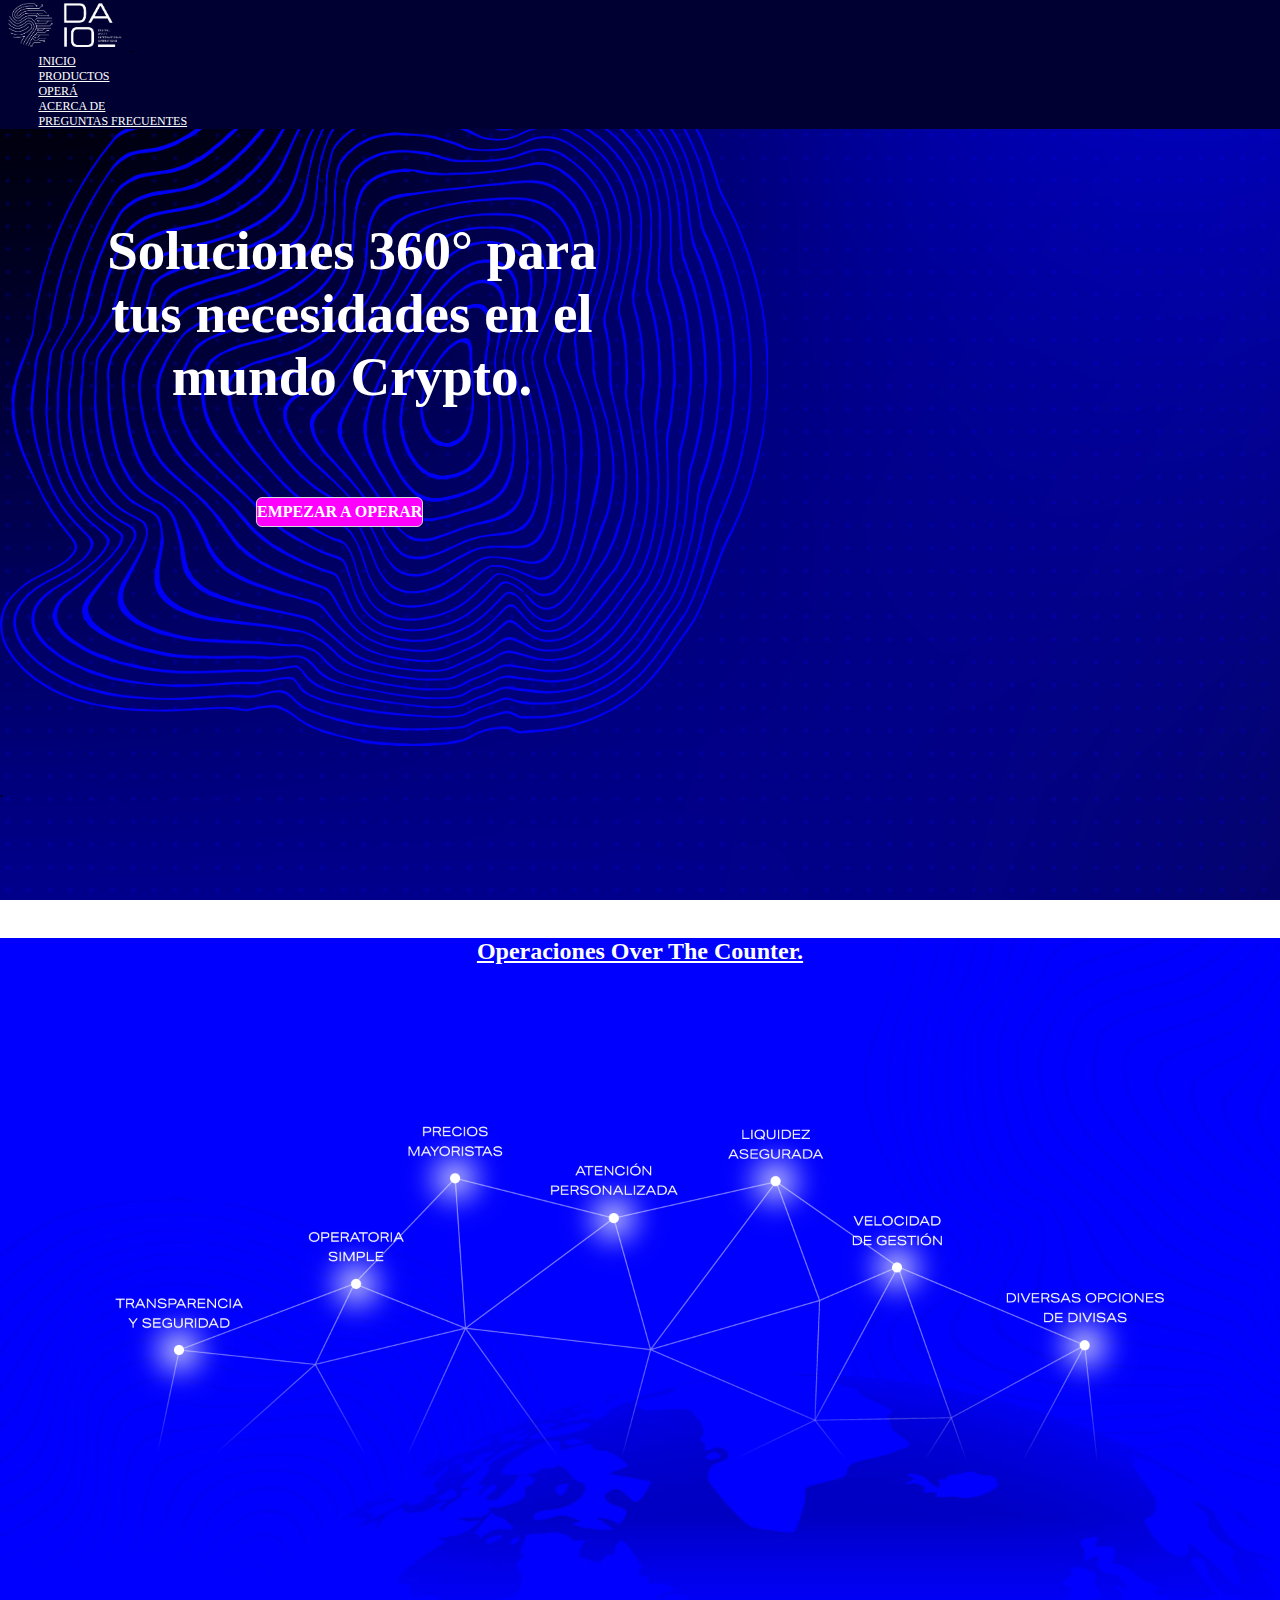
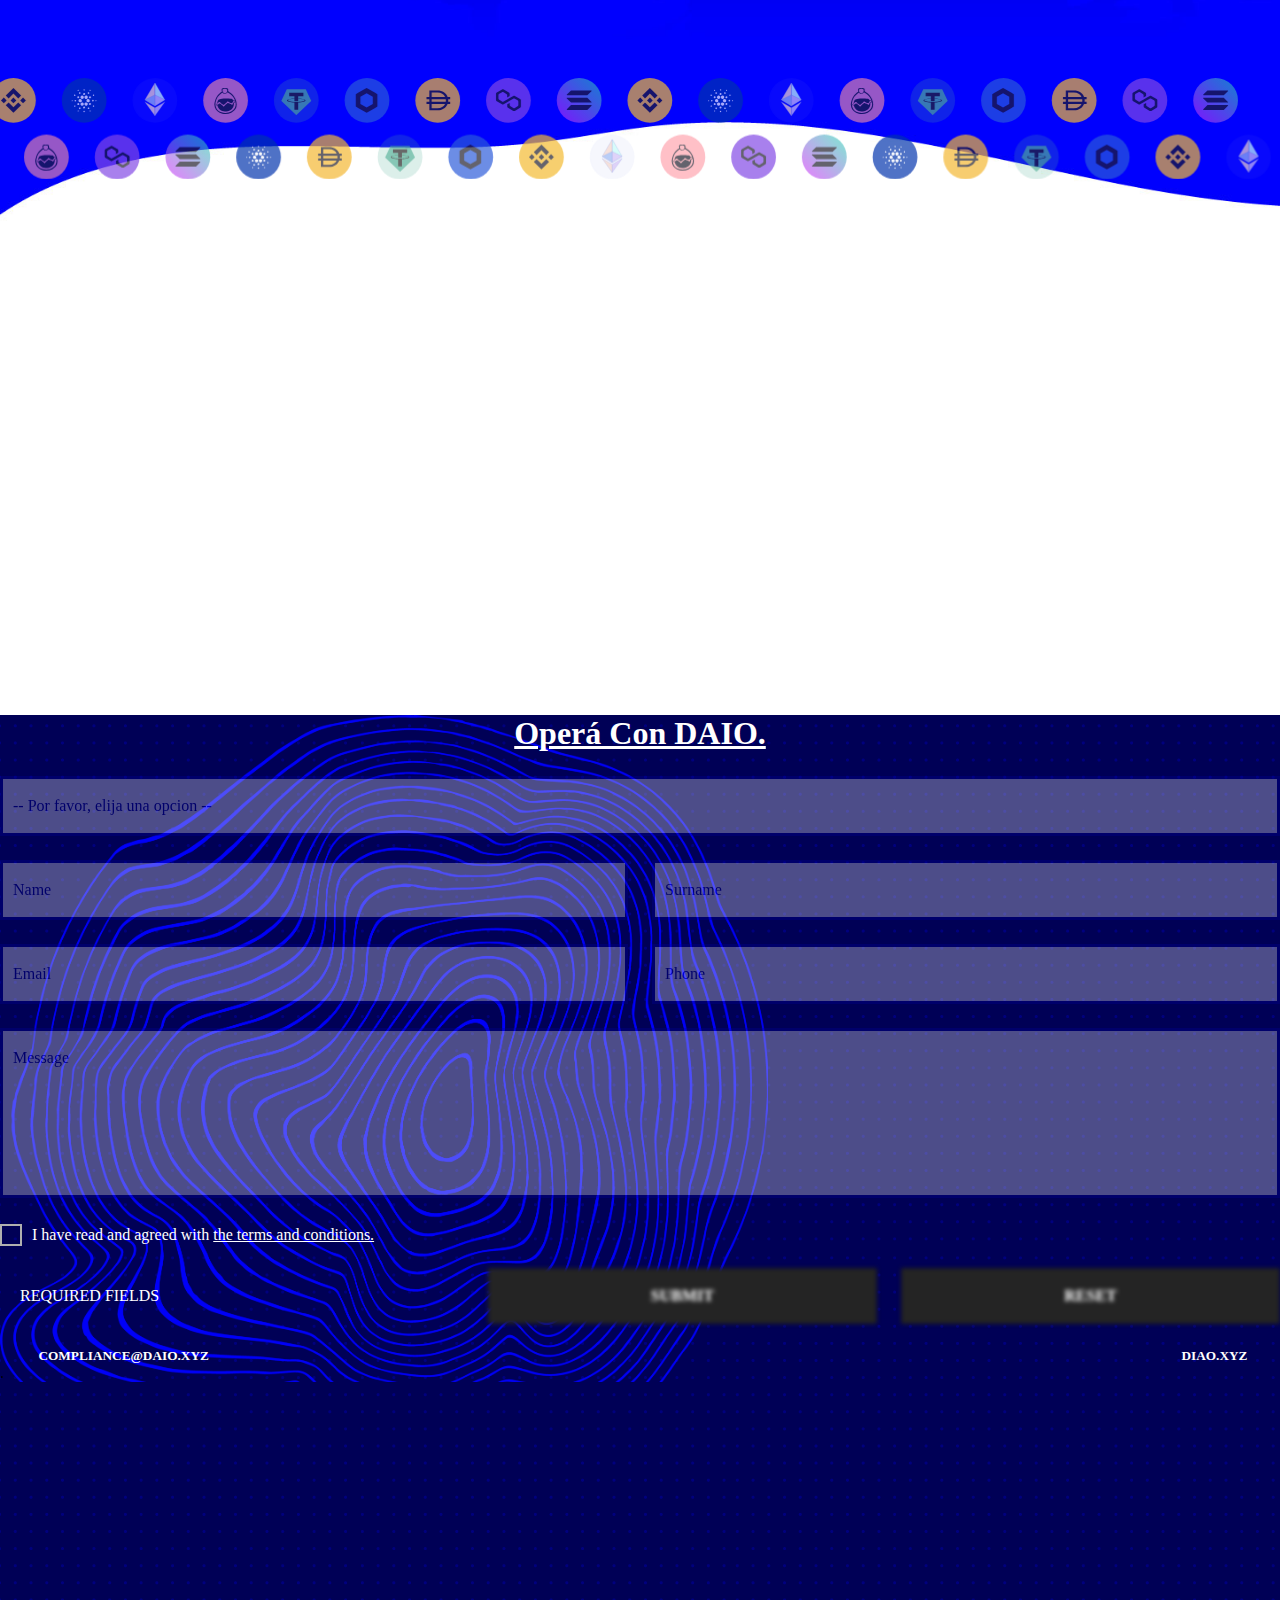
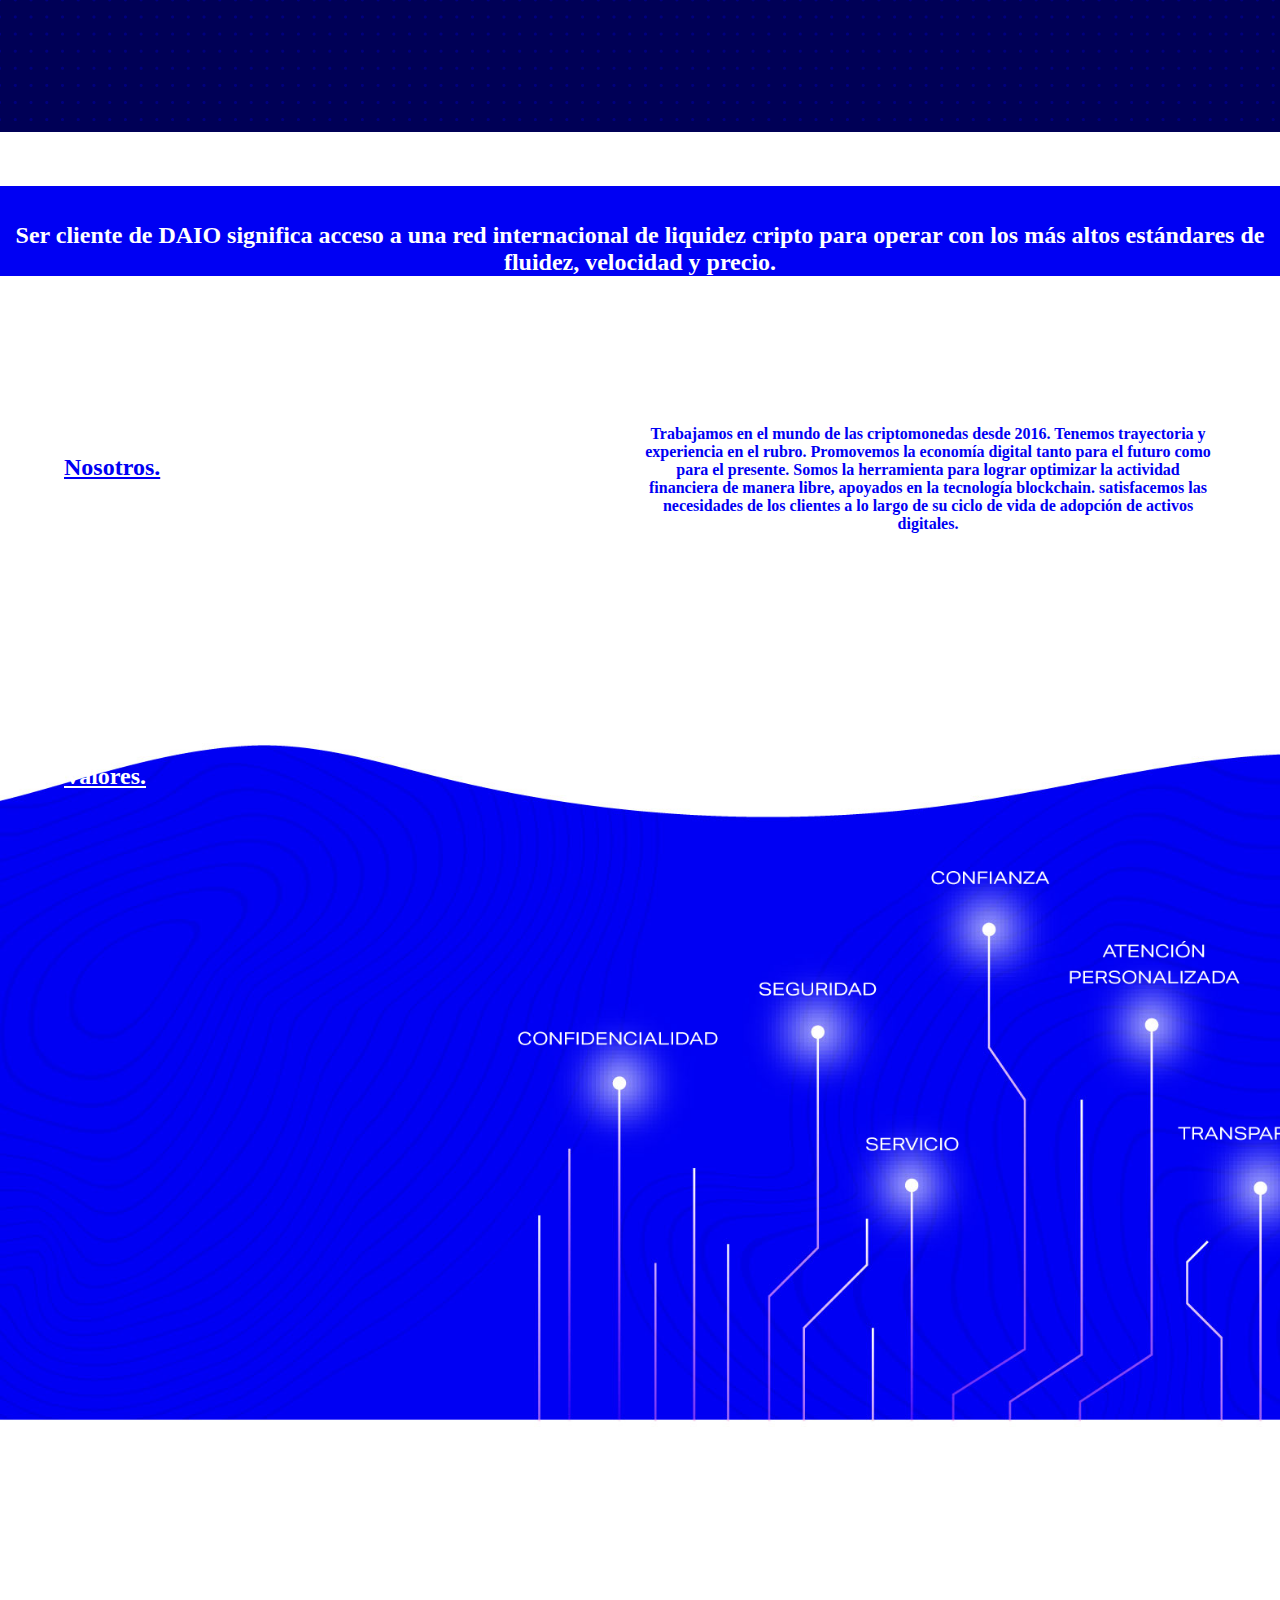
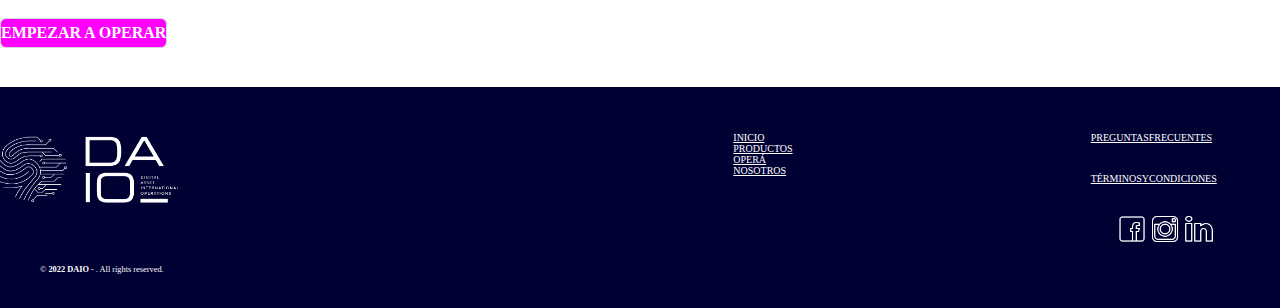
==== index.html @ bd843c42 "Update index.html" ====
<!DOCTYPE html>
<html lang="en">
<head>
    <meta charset="UTF-8">
    <meta http-equiv="X-UA-Compatible" content="IE=edge">
    <meta name="viewport" content="width=device-width, initial-scale=1.0">
    <link href="https://cdn.jsdelivr.net/npm/bootstrap@5.2.0/dist/css/bootstrap.min.css" rel="stylesheet" integrity="sha384-gH2yIJqKdNHPEq0n4Mqa/HGKIhSkIHeL5AyhkYV8i59U5AR6csBvApHHNl/vI1Bx" crossorigin="anonymous">
    <link rel="stylesheet" media="only screen and (max-width: 768px)" href="estilos.css">
    <link rel="shortcut icon" href="img/Signo-Negro.png">
    <link rel="stylesheet" href="css/style.css">
    <link rel="stylesheet" media="screen and (max-width:1080px)"  href="css/mobile.css">
    <link rel="stylesheet" media="screen and (max-width:420px)"  href="css/mobile1.css"> 
    <title>DAIO</title>
</head>
<body class="row" style="margin: 0;"> 
  <div class="home">
    <div class="rotate">
      <div class="rotate2">
        <div class="cabecera container-fluid" style="padding: 0;">
          <div class=" container-fluid">
              <header class="d-flex flex-wrap justify-content-center py-3 mb-4 border-bottom" style="padding: 0;">
                <a href="/" class="d-flex align-items-center mb-3 mb-md-0 me-md-auto text-dark text-decoration-none">
                  <img src="img/Marca-Blanco.png" alt="" width="130" height="50" >
                  <svg class="bi me-2" width="40" height="32"><use xlink:href="#bootstrap"></use></svg>
                  <span class="fs-4"></span>
                </a>
        
                <ul class="nav nav-pills" style="font-family: palindrome;">
                  <li class="nav-item"><a href="index.html" class="nav-link" aria-current="page">INICIO</a></li>
                  <li class="nav-item"><a href="#producto" class="nav-link">PRODUCTOS</a></li>
                  <li class="nav-item"><a href="#preguntas" class="nav-link">OPERÁ</a></li>
                  <li class="nav-item"><a href="#acercade" class="nav-link">ACERCA DE</a></li>
                  <li class="nav-item"><a href="html/preguntas.html" class="nav-link">PREGUNTAS FRECUENTES</a></li>
                </ul>
              </header>
          </div>
        </div>
  
        <div class="Subtitulo" style="color: white;">
          <h2 class="container-fluid text-center text" style="font-size: 55px;">
              <center>Soluciones 360° para <b>tus necesidades</b> en el mundo Crypto.</center>   
          </h2>
        </div>
        <div>
          <button  class="boton d-grid gap-2 col-2 mx-auto" style="margin: 20%; margin-top: auto;">
            <a href="#preguntas">EMPEZAR A OPERAR</a>
          </button>
        </div>

        <div>.</div>
      </div>
    </div> 
  </div>

<!-- PRODUCTOS -->

<section id="producto" style="width: 100%;">
  <div class="container-fluid">
  <div class="row" style="text-align: center; margin-top: 2%; color: white;">
    <h2><u>Operaciones Over The Counter.</u></h2>
  </div>
</div>
<div>
  <img class="planet" src="./img/PalabrasPlaneta.png" alt="" width="100%" height="100%">
</div>
</section>
  <main class="productosFooter">
   <svg class="iconos" xmlns="http://www.w3.org/2000/svg" xmlns:xlink="http://www.w3.org/1999/xlink" width="1350" height="300%" viewBox="0 0 2172 172" version="1.1">
      <title>3CC2884E-2884-4917-988B-E21871D6522E</title>
      <defs>
          <linearGradient x1="0%" y1="100%" x2="100%" y2="2.88196134e-09%" id="linearGradient-1">
              <stop stop-color="#D823FD" offset="0%"/>
              <stop stop-color="#7C81D7" offset="50.6551996%"/>
              <stop stop-color="#22DCB1" offset="100%"/>
          </linearGradient>
      </defs>
      <g id="Page-2" stroke="none" stroke-width="1" fill="none" fill-rule="evenodd" opacity="0.691032773">
          <g id="Site-desktop-it2b" transform="translate(159.000000, -2538.000000)">
              <g id="all-logos" transform="translate(-159.000000, 2538.000000)">
                  <g id="Group-21">
                      <g id="Group-19">
                          <g id="Cards/Identificador/BNC">
                              <circle id="Oval" fill="#F3BA2F" cx="38" cy="38" r="38"/>
                              <g id="binance-coin-bnb-logo" transform="translate(16.888889, 16.888889)" fill="#1F1D2C" fill-rule="nonzero">
                                  <path d="M12.9112178,17.7421156 L21.1111111,9.54222222 L29.3148889,17.7456622 L34.086,12.9745511 L21.1111111,0 L8.14044444,12.9706667 L12.9113867,17.7417778 M0,21.1111111 L4.77128,16.3391556 L9.54222222,21.1100978 L4.77094222,25.8813778 L0,21.1111111 Z M12.9112178,24.4806133 L21.1111111,32.68 L29.31472,24.4767289 L34.0883644,29.2453067 L34.086,29.24784 L21.1111111,42.2222222 L8.14044444,29.2515556 L8.13368889,29.2448 L12.9117244,24.4801067 M32.68,21.1131378 L37.45128,16.3418578 L42.2222222,21.1128 L37.4511111,25.88408 L32.68,21.1131378 Z" id="Shape"/>
                                  <polyline id="Path" points="25.9501156 21.1085778 25.9521422 21.1085778 21.1111111 16.2672089 17.5328622 19.8444444 17.5328622 19.8444444 17.1217867 20.2556889 16.2739644 21.10368 16.2672089 21.1102667 16.2739644 21.1171911 21.1111111 25.9550133 25.95248 21.1136444 25.9548444 21.1109422 25.9504533 21.1085778"/>
                              </g>
                          </g>
                          <g id="Cards/Identificador/BNC-Copy" transform="translate(120.000000, 0.000000)">
                              <circle id="Oval" fill="#0033AD" cx="38" cy="38" r="38"/>
                              <path d="M37.9887412,55.6714318 C38.6304903,55.7164668 39.1258756,56.2681459 39.0920993,56.9211537 C39.0470643,57.5629028 38.4953852,58.0470292 37.8536362,58.013253 C37.2118871,57.968218 36.7052431,57.4165389 36.7502781,56.7747899 C36.7953132,56.1330408 37.3469922,55.6376555 37.9887412,55.6714318 Z M27.1690771,55.5025505 C27.450546,55.0859765 28.0134838,54.9621302 28.4413165,55.2435991 C28.8691492,55.525068 28.9929955,56.0992645 28.7002679,56.5158385 L28.7002679,56.5158385 L28.6305066,56.6067233 C28.3329926,56.9490674 27.822951,57.0346073 27.4280285,56.7747899 C27.0114545,56.493321 26.8876082,55.9303832 27.1690771,55.5025505 Z M47.8242405,55.1064903 C48.2608568,54.94814 48.7469153,55.1440024 48.9547692,55.570103 C49.1799443,56.0204532 48.9998042,56.5721323 48.549454,56.7973074 C48.0991038,57.0224825 47.536166,56.8423424 47.3109909,56.3919922 C47.0858158,55.941642 47.2659559,55.3787042 47.7163061,55.1535291 L47.7163061,55.1535291 Z M29.387052,50.6387681 C29.8148847,49.9857602 30.7043264,49.8056201 31.3573342,50.2334529 C32.0216008,50.6612856 32.2017409,51.5507273 31.7626494,52.2037351 L31.7626494,52.2037351 L31.6771917,52.3205997 C31.22456,52.8768855 30.404562,53.0101435 29.7923672,52.6090503 C29.1393593,52.1812176 28.9592192,51.2917759 29.387052,50.6387681 Z M44.8340647,50.1208653 C45.5433663,49.7605851 46.3990317,50.0533128 46.7593119,50.7513556 C47.1083333,51.4493985 46.8268644,52.3050639 46.1288215,52.6540853 C45.4307787,53.0143655 44.5751133,52.7328966 44.2148331,52.0348538 C43.8545529,51.3368109 44.1360218,50.4811455 44.8340647,50.1208653 Z M37.8554401,48.3168578 L38,48.3194644 C38.923218,48.3644994 39.6325196,49.1638711 39.5762258,50.0758303 C39.5311908,50.9990482 38.7430779,51.6970911 37.8198599,51.6520561 C36.896642,51.607021 36.1873403,50.8189081 36.2436341,49.8956902 C36.2886691,48.9724722 37.076782,48.2631706 38,48.3194644 Z M21.6185106,46.6644273 C22.1927071,46.3716997 22.9020087,46.6081336 23.1947364,47.1823301 L23.1947364,47.1823301 L23.2462831,47.3007689 C23.4544383,47.8590564 23.2127504,48.4853434 22.6768336,48.7585559 C22.0913783,49.0512835 21.3933355,48.8148497 21.1006078,48.2406531 C20.8078802,47.6551978 21.0443141,46.957155 21.6185106,46.6644273 Z M52.9178512,47.00219 C53.2781314,46.4617697 53.9986917,46.3154059 54.539112,46.6644273 C55.0795323,47.0134488 55.2371548,47.7452679 54.8768747,48.2856881 C54.5165945,48.8261084 53.7960341,48.9724722 53.2556138,48.6234508 C52.7151936,48.2631706 52.5688298,47.5426103 52.9178512,47.00219 Z M32.2805522,42.7576391 C33.1474763,41.4403647 34.9038422,41.0800846 36.2211166,41.93575 C37.538391,42.8026742 37.8986712,44.55904 37.0430058,45.8763144 C36.5138443,46.6869448 35.6244026,47.1710713 34.6561496,47.1598126 C34.1044706,47.1598126 33.5640503,47.00219 33.1024413,46.6982036 C31.7851669,45.8312794 31.413628,44.0749135 32.2805522,42.7576391 Z M40.0828698,41.7668686 C41.4789555,41.057567 43.1902863,41.6205048 43.8995879,43.0278493 C43.9108467,43.039108 43.9108467,43.039108 43.9108467,43.0503668 C44.6088895,44.4577112 44.034693,46.1465246 42.6386073,46.8445674 L42.6386073,46.8445674 L42.4761964,46.9207882 C41.1123631,47.509317 39.5039099,46.9368026 38.8218892,45.5835868 C38.1125876,44.1875011 38.6755253,42.4761702 40.0828698,41.7668686 Z M27.3266997,42.7801566 C28.1485888,42.3635827 29.1506181,42.7013454 29.5671921,43.5232345 C29.983766,44.3451237 29.6460033,45.3471529 28.8241142,45.7637269 C28.002225,46.1803008 27.0001958,45.8425382 26.5836218,45.020649 C26.1670479,44.1987599 26.5048105,43.1967306 27.3266997,42.7801566 Z M46.5566543,43.3093182 C47.0520395,42.532464 48.087845,42.3185477 48.8646992,42.8251917 C49.6415533,43.3318357 49.8554697,44.3676412 49.3488256,45.1332366 C48.8534404,45.9100907 47.8176349,46.1240071 47.0407808,45.6173631 C46.2639266,45.1219778 46.0500103,44.0861723 46.5566543,43.3093182 Z M31.3010404,35.6758819 C32.8772662,35.6646231 34.1495056,36.9368625 34.1495056,38.5130883 C34.1607643,40.0893141 32.888525,41.3615534 31.3122992,41.3615534 L31.3122992,41.3615534 L31.1434178,41.3615534 C29.5784508,41.2714834 28.373764,39.9316915 28.463834,38.3667245 C28.5426453,36.8580512 29.7923672,35.6758819 31.3010404,35.6758819 Z M44.6897739,35.6486258 L44.8565822,35.6533643 C46.3652554,35.7321756 47.5474248,36.9818975 47.536166,38.479312 C47.536166,40.0555378 46.2639266,41.3277772 44.6989596,41.3277772 L44.6989596,41.3277772 L44.541337,41.3277772 C42.97637,41.2489659 41.7716831,39.8979152 41.8617532,38.3329482 C41.9405645,36.7679812 43.2916151,35.5632943 44.8565822,35.6533643 Z M23.0457853,37.1268841 L23.1834776,37.1282613 C23.9715905,37.1732964 24.5683046,37.8488217 24.5232695,38.6256758 L24.5232695,38.6256758 L24.508995,38.7626761 C24.399657,39.4817698 23.7676084,40.0078536 23.025855,39.9654677 C22.2377422,39.9204327 21.6410281,39.2561661 21.6860631,38.4680533 C21.7310982,37.6799404 22.3953647,37.0832263 23.1834776,37.1282613 Z M52.8364526,37.0593315 L52.974145,37.0607088 C53.7622578,37.1057438 54.3589719,37.7700104 54.3139369,38.5581233 C54.2689018,39.3349774 53.5933765,39.9429502 52.8165224,39.8979152 L52.8165224,39.8979152 L52.6795221,39.8836407 C51.9604284,39.7743026 51.4343446,39.142254 51.4767305,38.4005007 C51.5217655,37.6123878 52.1860321,37.0156738 52.974145,37.0607088 Z M17.8580862,37.6349053 C18.3647302,37.6686816 18.7587867,38.0965143 18.7250104,38.6031583 C18.6912341,39.1098023 18.2634014,39.5038588 17.7567574,39.4700825 C17.2501134,39.447565 16.8673157,39.0084735 16.8898332,38.5018295 C16.9123508,37.9951855 17.3514422,37.6011291 17.8580862,37.6349053 Z M58.2432426,37.5448353 C58.7498866,37.5786116 59.1326843,38.0064443 59.1101668,38.5130883 C59.0763905,39.0197323 58.6485578,39.4137887 58.1419138,39.3800125 C57.6352698,39.3574949 57.2524721,38.9184035 57.2749896,38.4117595 C57.2975071,37.9051155 57.7365986,37.511059 58.2432426,37.5448353 Z M33.3613927,30.1590916 C34.7574784,29.44979 36.4688092,30.0127278 37.1781108,31.4200722 C37.3807684,31.8253874 37.4820972,32.2644789 37.4820972,32.7035704 C37.4820972,34.2797962 36.2098579,35.5520355 34.6448908,35.5520355 C33.5640503,35.5520355 32.5845386,34.9440627 32.1004121,33.9870685 C31.3911105,32.5909828 31.9540482,30.879652 33.3613927,30.1590916 Z M41.3325917,29.8551052 C41.8842707,29.8551052 42.424691,30.0127278 42.8862999,30.3167142 C44.2035743,31.1723796 44.5638545,32.9287455 43.7081891,34.2460199 C42.8525237,35.5632943 41.0961578,35.9235745 39.7788834,35.0679091 C38.461609,34.2122436 38.1013288,32.4558778 38.9569942,31.1386034 C39.4861557,30.3392317 40.3755974,29.8551052 41.3325917,29.8551052 Z M26.6511744,31.8816812 C27.1465596,31.1048271 28.1823651,30.8909107 28.9592192,31.3975547 C29.7360734,31.89294 29.9499897,32.9287455 29.4433457,33.7055996 C28.9479605,34.4824538 27.912155,34.6963701 27.1353008,34.1897261 C26.3584467,33.6830821 26.1445303,32.6472766 26.6511744,31.8816812 Z M47.1758858,31.2511909 C47.997775,30.8458757 48.9998042,31.1723796 49.4163782,31.9942688 C49.8329521,32.8161579 49.4951895,33.8181872 48.6733003,34.2347611 C47.8514112,34.6513351 46.8493819,34.3135724 46.4328079,33.4916833 C46.016234,32.6697941 46.3539967,31.6677649 47.1758858,31.2511909 Z M21.199825,28.6264297 C21.5786796,28.1714959 22.2399939,28.0657137 22.7443862,28.391467 C23.2848064,28.7517472 23.4311702,29.4723075 23.0821488,30.0127278 C22.7218686,30.5531481 22.0013083,30.6995119 21.460888,30.3504905 C20.9204677,30.001469 20.7628452,29.2696499 21.1231253,28.7292297 L21.1231253,28.7292297 Z M53.3119076,28.2676207 C53.8861042,27.974893 54.5954058,28.2000681 54.8881334,28.7742647 C55.1808611,29.3484612 54.9556859,30.0577628 54.3814894,30.3504905 C53.7960341,30.6432181 53.0979913,30.4067842 52.7940049,29.8325877 C52.512536,29.2583912 52.7377111,28.5603483 53.3119076,28.2676207 Z M37.9117339,25.3602551 L38.0562938,25.3628617 C38.9795117,25.4078967 39.6888133,26.1960096 39.6325196,27.1192276 C39.5874845,28.0424456 38.7993716,28.7517472 37.8761537,28.6954534 C36.9529357,28.6504184 36.2548929,27.8623055 36.2999279,26.9390875 C36.3449629,26.0158696 37.1330758,25.3065679 38.0562938,25.3628617 Z M29.893696,24.3608325 C30.5917388,24.0118111 31.4474042,24.2932799 31.7964257,24.9913228 C32.1454471,25.6893656 31.8639782,26.5450311 31.1659353,26.8940525 C30.4678925,27.2430739 29.6122271,26.961605 29.2632057,26.2635622 C28.9141842,25.5655193 29.1956531,24.7098539 29.893696,24.3608325 Z M44.3228083,24.6943181 C44.77544,24.1380323 45.595438,24.0047743 46.2076328,24.4058675 C46.8606407,24.8337002 47.0407808,25.7231419 46.612948,26.3761497 C46.1851153,27.0291576 45.2956736,27.2092976 44.6426658,26.7814649 C43.9783992,26.3536322 43.7982591,25.4754493 44.2373506,24.8111827 L44.2373506,24.8111827 Z M27.450546,20.2176104 C27.9008962,19.9924353 28.463834,20.1725754 28.6890091,20.6229256 C28.9141842,21.0732758 28.7340441,21.6362136 28.2836939,21.8613887 L28.2836939,21.8613887 L28.1757595,21.9084275 C27.7391432,22.0667777 27.2530847,21.8709154 27.0452308,21.4448148 C26.8200557,20.9944646 27.0001958,20.4427855 27.450546,20.2176104 Z M47.2772146,20.4878205 C47.5586835,20.0712466 48.1216213,19.9474003 48.549454,20.2288692 C48.9772867,20.5103381 49.101133,21.0732758 48.8196641,21.5011086 C48.5381952,21.9289413 47.9752575,22.0527876 47.5474248,21.7713187 C47.1308508,21.4898498 47.0070045,20.9156533 47.2772146,20.4878205 Z M38.0225175,19.0016648 C38.6642666,19.0466998 39.1709106,19.5983789 39.1258756,20.2401279 C39.0808405,20.881877 38.5291615,21.3772622 37.8874124,21.343486 C37.2456634,21.298451 36.7502781,20.7467719 36.7840544,20.0937641 C36.8290894,19.452015 37.3807684,18.9678885 38.0225175,19.0016648 Z" id="Combined-Shape" fill="#F7F8FC" fill-rule="nonzero"/>
                          </g>
                          <g id="Cards/Identificador/BNC-Copy-2" transform="translate(240.000000, 0.000000)">
                              <circle id="Oval" fill="#7789E1" opacity="0.1" cx="38" cy="38" r="38"/>
                              <g id="ethereum-eth-logo-(1)" transform="translate(21.111111, 8.444444)" fill-rule="nonzero" stroke="#7789E1" stroke-linejoin="round" stroke-width="0.5">
                                  <polygon id="Path" fill="#C4FBF8" points="17.2501643 0 16.8888889 1.28162144 16.8888889 38.4680149 17.2501643 38.8444444 33.7777778 28.6412233"/>
                                  <polygon id="Path" fill="#F2D4CC" points="16.8888889 0 0 28.6412233 16.8888889 38.8444444 16.8888889 20.7951994"/>
                                  <polygon id="Path" fill="#D0BEF5" points="17.094296 42.0017609 16.8888889 42.2538302 16.8888889 55.1299076 17.094296 55.7333333 33.7777778 32.0888889"/>
                                  <polygon id="Path" fill="#F1D3CB" points="16.8888889 55.7333333 16.8888889 42.0017609 0 32.0888889"/>
                                  <polygon id="Path" fill="#D1BFF6" points="16.8888889 38.8444444 33.7777778 28.3424442 16.8888889 20.2666667"/>
                                  <polygon id="Path" fill="#9AB7F3" points="0 28.3424442 16.8888889 38.8444444 16.8888889 20.2666667"/>
                              </g>
                          </g>
                          <g id="Cards/Identificador/BNC-Copy-3" transform="translate(360.000000, 0.000000)">
                              <circle id="Oval" fill="#FE93A0" opacity="0.854149955" cx="38" cy="38" r="38"/>
                              <path d="M35.2229202,17.0123742 C36.4157502,16.8167996 37.6457208,16.8707512 38.8371085,17.052483 C39.7818529,17.1965907 40.8149417,17.3332445 41.6352827,17.8546586 C42.2677567,18.2568112 42.5262993,18.8687363 42.4758168,19.5999229 C42.4444455,20.0517678 42.331581,20.4965138 42.3225663,20.9490686 C42.291195,22.4692978 43.4310183,23.4634986 44.5957223,24.266739 C46.0261807,25.2534859 47.5114487,26.1742131 48.8048831,27.3384325 C50.2234421,28.6155244 51.4984865,30.0459526 52.5835002,31.6087751 C55.9878254,36.5119846 58.0547242,43.4831033 56.4425287,49.351763 C55.1974132,53.8837 51.7025801,56.8506848 47.5864513,58.8912633 C42.9290777,61.2005351 37.6644715,61.839081 32.5938624,60.6049375 C31.0007781,60.2169826 29.4513252,59.6643334 27.9624512,58.9874534 C22.6632284,56.578442 19.1907518,51.2205481 19.0072118,45.5013202 C18.9819705,44.7108578 19.0227171,43.923235 19.115028,43.1412913 C19.2859474,41.6941808 19.6339163,40.2665922 20.0677054,38.8741432 C20.7149635,36.7977153 21.4556143,34.7138335 22.5247621,32.8102638 C23.9725288,30.2326536 25.8674264,27.9120236 28.1362554,25.9903516 C29.0106848,25.2495815 29.9366786,24.5684422 30.9023372,23.9479984 C31.846721,23.3410426 31.5979143,22.7209538 31.4875739,22.0000606 C30.921809,18.3072134 31.3927389,17.6399169 35.2229202,17.0123742 Z M42.5555071,24.8775992 C42.0095746,24.5542444 41.5476595,24.4999378 41.1149521,24.6852191 L41.1149521,24.6852191 C39.7364186,26.1376538 38.2951425,26.8723898 36.8279039,26.8723898 C36.7474925,26.8723898 36.6667204,26.8702602 36.5855878,26.8660008 C34.7530721,26.7651964 33.4636042,25.5417012 32.9919532,25.0185124 C32.5451828,24.9042201 32.0998548,25.0990849 31.6116167,25.4320232 C25.8519211,29.3580693 22.2045586,34.729806 21.1231508,41.47376 C19.8679389,49.3034905 24.0897204,56.1741597 31.1042673,58.2349701 C36.9970204,59.9660366 42.7278688,59.4421378 48.097046,56.340274 C53.130875,53.4322101 55.601634,48.9524499 55.1209683,43.3581627 C54.4077223,35.0535158 49.6969815,29.1092529 42.5555071,24.8775992 Z M37.9906607,34.9305593 C45.4441809,34.9249714 48.2394105,35.5263494 49.1643299,35.8230199 L49.2629098,35.8558469 C49.4894022,35.9342747 49.5691886,35.9844299 49.5691886,35.9844299 C49.5691886,35.9844299 50.268011,36.6109078 50.9340197,37.860314 C51.2361937,37.5887811 51.638251,37.4255064 52.0788913,37.4255064 C52.1329797,37.4255064 52.1877893,37.427991 52.2429595,37.4333152 C52.8833664,37.4940108 53.4274959,37.8982931 53.6629608,38.4903412 L53.6629608,38.4903412 L53.7217369,38.6390632 L54.3235607,40.1596473 C54.4616665,40.5082032 54.4533729,40.8894141 54.300483,41.231936 C54.1475931,41.5748128 53.8681362,41.8385369 53.5136768,41.9744808 C53.3485268,42.037661 53.1750833,42.069606 52.9980338,42.069606 C52.7863678,42.069606 52.57362,42.0223984 52.3803441,41.9318874 L52.3803441,41.9318874 L52.3302221,41.9081061 C52.267119,41.9723511 52.2054582,42.0472445 52.1434368,42.1178786 C52.2112276,42.6453267 52.2494501,43.1816485 52.2494501,43.7271989 C52.2494501,50.8832439 46.3559758,56.6844641 39.0861315,56.6844641 C38.8311948,56.6844641 38.5787822,56.6755905 38.3274513,56.6617476 C38.076481,56.6755905 37.8237078,56.6844641 37.5687711,56.6844641 C37.4692484,56.6844641 37.3708074,56.6794949 37.2716453,56.6770102 C37.1724832,56.6794949 37.0740423,56.6844641 36.974159,56.6844641 C30.5520606,56.6844641 25.2099276,52.1553666 24.0506325,46.1656707 C23.8865642,46.2529871 23.7246596,46.3427882 23.5595096,46.427975 C23.3745272,46.5231002 23.1668277,46.5735024 22.9587675,46.5735024 C22.4744959,46.5735024 22.0342161,46.3111981 21.8099295,45.8888136 C21.5495839,45.3993446 21.6379283,44.8041019 22.0298891,44.4069185 C22.6306311,43.7999626 23.252648,43.2118189 23.8602412,42.6396476 C23.9399315,41.6908798 24.121308,40.7705075 24.3978801,39.890954 L24.3978801,39.890954 L24.6218662,40.155769 L24.3978801,39.890599 C24.6373115,39.129952 24.9474185,38.4023149 25.3166621,37.7101722 L25.3166621,37.7101722 L25.2938662,37.762769 L25.3267586,37.6871008 L25.3267586,37.6871008 L25.3345213,37.6796805 C25.501415,37.5230093 28.4004669,34.9378252 37.9906607,34.9305593 Z M52.0788913,38.1353963 C51.7467884,38.1353963 51.4500232,38.3032852 51.2726132,38.5609753 L51.2726132,38.5609753 C51.231506,38.6223807 51.1976106,38.6876906 51.1698452,38.7565499 C51.1669605,38.7643587 51.1633546,38.7721675 51.1604699,38.7799763 C51.1337863,38.8513202 51.114675,38.9262136 51.1067421,39.0053663 C51.055899,39.5228761 50.8835372,39.9523594 50.685213,40.3630307 C50.4803982,40.7690878 50.2254614,41.1385855 49.9427593,41.4882062 C49.6614995,41.8388918 49.355359,42.1718302 49.018929,42.482407 C48.9626771,42.533874 48.9028192,42.5821465 48.8451249,42.6325487 C48.8440432,42.6329037 48.8429614,42.6332586 48.8422402,42.6336136 C48.7737282,42.6925344 48.7070192,42.7525201 48.6363436,42.8096662 C48.583337,42.8004377 48.5317727,42.7876597 48.4794872,42.7773663 C48.4776843,42.7780761 48.4762419,42.778786 48.474439,42.7794959 C48.3817675,42.7613937 48.2905383,42.7397421 48.1989486,42.7198652 C48.122143,42.7031828 48.0449769,42.6879201 47.9688925,42.6698179 C47.7831889,42.6261597 47.5989277,42.579307 47.4161089,42.5292597 C46.7825532,42.3500125 46.1637816,42.1349159 45.5583519,41.8889391 C44.9525616,41.6426073 44.3597525,41.3657502 43.7820882,41.0533987 C43.2065874,40.735368 42.6404619,40.3953307 42.1140013,39.9605232 C42.0920054,39.942421 42.0678459,39.9243188 42.0436864,39.9079913 C41.9766167,39.8632683 41.9044988,39.8323881 41.8309386,39.8078969 C41.8132697,39.8018628 41.7952402,39.7965386 41.7772107,39.7915694 C41.7036505,39.7724024 41.6290085,39.7592694 41.5540059,39.7592694 C41.5507606,39.7592694 41.5471547,39.7603342 41.5435488,39.7603342 C41.4833303,39.7610441 41.4234725,39.768498 41.3646964,39.781276 C41.3452246,39.7855353 41.3261133,39.7922793 41.3066415,39.7979584 C41.2644525,39.8100265 41.2226241,39.8249342 41.1825987,39.8437463 C41.1624057,39.8529749 41.1425733,39.8629133 41.1227409,39.8739166 C41.0837972,39.8955683 41.0466565,39.9211243 41.0109581,39.9491649 C40.9950922,39.961588 40.9785051,39.9729463 40.9629997,39.9867891 C40.9143201,40.0308023 40.8688859,40.0794297 40.8299422,40.135511 L40.8299422,40.135511 L40.8061433,40.1699407 C40.3622577,40.812391 39.851663,41.3795931 39.3248418,41.9276281 C38.7940541,42.4717587 38.2391069,42.9882036 37.661082,43.4783825 C37.0834176,43.9692714 36.4851997,44.4363789 35.8621011,44.8758008 C35.4535532,45.1590468 35.0385148,45.434839 34.6032833,45.6879148 C34.1904083,45.5090225 33.796284,45.3045743 33.4108139,45.0884128 C33.155156,44.9457249 32.907431,44.7916788 32.6629513,44.6333734 C32.2915442,44.3966251 31.9269882,44.1506482 31.5725288,43.8901187 C31.2180693,43.6288792 30.8729852,43.3548617 30.5333099,43.0733903 C30.3090233,42.8895289 30.0876213,42.7021179 29.8716283,42.5068982 C29.330744,42.0106852 28.8075287,41.4910458 28.3430895,40.8915438 C28.33119,40.8766361 28.3174876,40.8595987 28.3045064,40.845046 C28.2608751,40.7957086 28.2125561,40.7531152 28.1613524,40.7154911 C28.1440441,40.7027131 28.1249329,40.6938394 28.1069034,40.6824812 C28.0715656,40.6601197 28.0365884,40.6381131 27.9990871,40.6207208 C27.97637,40.6104274 27.9525711,40.6036834 27.9294934,40.5955197 C27.8945162,40.5827417 27.859539,40.5699637 27.8234801,40.5617999 C27.7982388,40.5557659 27.772637,40.5529263 27.7470351,40.5493768 C27.7116973,40.5440527 27.6763596,40.5394384 27.6406612,40.5383736 C27.6092899,40.5373087 27.5782792,40.5387285 27.5469079,40.5408582 C27.523109,40.5426329 27.4996707,40.5436977 27.4762324,40.5468922 C27.442337,40.5518615 27.4095234,40.5603801 27.3763491,40.5688988 C27.3543532,40.5749329 27.3319966,40.5791922 27.3107218,40.5866461 C27.2746629,40.5987142 27.2404069,40.6153966 27.2057903,40.632079 C27.1881214,40.6405977 27.1697314,40.6473416 27.1527837,40.6569252 C27.1019405,40.6856757 27.0529004,40.7193955 27.0071055,40.7587944 L27.0071055,40.7587944 L26.8444797,40.8986427 C26.5361757,41.1634316 26.2332805,41.4353194 25.9311065,41.7079171 C25.5074139,42.0898379 25.086606,42.4753081 24.6665193,42.8621981 C23.9532733,43.5337539 23.238585,44.2028251 22.5466138,44.9024216 C22.3782185,45.0727952 22.3306207,45.3375841 22.448894,45.5597797 C22.551662,45.7528697 22.7517892,45.8636125 22.9587675,45.8636125 C23.0489149,45.8636125 23.1397835,45.8426708 23.2248826,45.7990126 C23.4614293,45.6772664 23.6932883,45.5491313 23.9269503,45.4234808 C24.5615877,45.0827337 25.1908164,44.7345327 25.8175209,44.3831372 C26.4615336,44.0132845 27.1030223,43.6405924 27.738381,43.2597364 C27.8714385,43.320432 28.0012507,43.3857419 28.1314235,43.4499869 L28.1314235,43.4499869 L28.1371929,43.4506968 L28.189839,43.4783825 C28.4235009,43.5948045 28.6549994,43.7147759 28.8821707,43.8404264 C29.52402,44.2006955 30.1402674,44.5950393 30.7381247,45.0149392 C31.3352609,45.435194 31.9136464,45.8806499 32.4566942,46.3743783 C33.0001025,46.8673968 33.5197119,47.3916505 33.967564,48.0135141 C34.0295854,48.0983459 34.1089151,48.1778536 34.2015866,48.2403239 C34.2499056,48.2726239 34.3007487,48.2985349 34.3519524,48.3212513 L34.3519524,48.3212513 L34.398829,48.3389986 C34.4370515,48.3535513 34.4756346,48.3652645 34.5145783,48.3744931 C34.5311654,48.3783975 34.5473919,48.3823019 34.563979,48.3854964 C34.6119374,48.394015 34.6602564,48.3989843 34.7085754,48.4000491 C34.7143448,48.4004041 34.7204748,48.4014689 34.7262443,48.4014689 C34.7341772,48.4014689 34.7417496,48.3996942 34.7496826,48.3993392 C34.8102616,48.3982744 34.8704801,48.3908205 34.9296167,48.3783975 C34.9512521,48.3737832 34.9718057,48.3663293 34.9930805,48.3602953 C35.0377936,48.3475173 35.0817855,48.3315447 35.124335,48.3120228 C35.146331,48.3020843 35.1676058,48.291436 35.1888806,48.2797228 C35.2303483,48.2566513 35.2700132,48.2296755 35.3078751,48.1998602 C35.3251834,48.1867272 35.3432129,48.1746591 35.3594394,48.1597514 C35.4117249,48.1128986 35.4604044,48.0614316 35.5022328,48.0014459 L35.5022328,48.0014459 L35.5386523,47.949269 C35.9847015,47.3089483 36.496378,46.7435211 37.022478,46.1940663 C37.5529051,45.6499357 38.1078523,45.1334908 38.6837137,44.6408272 C39.2592145,44.1474537 39.8574324,43.6799912 40.4801704,43.2409244 C40.6835429,43.0996563 40.8890789,42.9612277 41.0978602,42.8267036 C41.2521925,42.7266091 41.411573,42.6325487 41.5702324,42.5377784 C41.6254026,42.5047685 41.6784092,42.469629 41.7343006,42.437329 C41.7353824,42.4369741 41.7364641,42.4369741 41.7379065,42.4366191 C41.7837014,42.4099982 41.8269721,42.3808928 41.8734881,42.3549818 C41.9264948,42.3642103 41.9784197,42.3769884 42.0310657,42.3869268 C42.0335899,42.3865719 42.0364746,42.3862169 42.0389987,42.385862 C42.1302278,42.4032543 42.219654,42.424551 42.3098014,42.444073 C42.3920158,42.4618202 42.4749514,42.4777927 42.5564446,42.4973147 C42.7446723,42.5413279 42.9318182,42.5888905 43.1175218,42.6396476 C43.7510775,42.8188948 44.3694884,43.0339914 44.9756393,43.2796134 C45.5810691,43.5252353 46.1738781,43.8020923 46.7519031,44.1144439 C47.3274039,44.4321196 47.8935293,44.7725118 48.4196294,45.2080292 L48.4196294,45.2080292 L48.5022043,45.2765336 C48.6074965,45.3631402 48.7351451,45.4263204 48.8786597,45.4564907 C48.9392388,45.4692687 48.9998178,45.4753028 49.0593151,45.4756577 C49.1137641,45.4756577 49.1674919,45.4706885 49.2197774,45.4614599 C49.234201,45.4586204 49.2479034,45.4536511 49.2623269,45.4504566 C49.2998282,45.441583 49.336969,45.4316445 49.3730279,45.4185116 C49.3910574,45.4114127 49.4083657,45.4025391 49.4260346,45.3947303 C49.4563241,45.3808874 49.486253,45.3663347 49.5147396,45.3492973 C49.532769,45.338649 49.5497167,45.3269358 49.5666645,45.3152226 C49.5929875,45.2967655 49.6182287,45.2772435 49.6423882,45.2563017 C49.6578936,45.2424589 49.6733989,45.2282611 49.6881831,45.2133534 C49.7112608,45.190282 49.732175,45.1654358 49.752368,45.1398798 C49.7649887,45.1239073 49.7779699,45.1082897 49.7891482,45.0916073 C49.8093412,45.0617919 49.8262889,45.0302018 49.842876,44.9979018 C49.850809,44.9822842 49.8598237,44.9677315 49.8670355,44.951404 C49.8883103,44.9017117 49.9063397,44.8498898 49.9182392,44.7948733 C50.0224495,44.3164075 50.1951719,43.8872791 50.3945779,43.4773177 C50.5950656,43.0680662 50.8262035,42.6811762 51.082222,42.3123884 C51.3367982,41.9421808 51.6184185,41.5918501 51.950882,41.2780788 C52.0258846,41.2099294 52.1023296,41.1431997 52.1805775,41.0775349 C52.196804,41.0757602 52.2133912,41.0746954 52.2296177,41.0729206 L52.2296177,41.0729206 L52.6926146,41.2919217 C52.7867284,41.3359348 52.8912994,41.3597162 52.9980338,41.3597162 C53.0827724,41.3597162 53.1685927,41.3448085 53.2518888,41.3128634 C53.6135601,41.1740799 53.7924124,40.7733471 53.651422,40.4173373 L53.651422,40.4173373 L53.0495981,38.8967532 L52.990822,38.7473214 C52.8606493,38.4204171 52.5530664,38.17586 52.1737263,38.1400106 C52.1419944,38.1368161 52.1102626,38.1353963 52.0788913,38.1353963 Z M38.688185,18.6245342 C37.4171071,18.3221211 36.0904985,18.438898 34.8489889,18.812655 C34.2219238,19.0014857 32.9789719,19.1782483 32.735574,19.9009162 C32.5989106,20.3059084 32.8729586,21.0065697 32.9245229,21.4271794 C32.9970014,22.0160331 33.0532534,22.6112758 33.2328269,23.1802525 C33.3424461,23.5284535 33.4964178,23.854293 33.6752702,24.1648698 C33.8061642,24.3274346 34.9726711,25.7152693 36.654821,25.8032957 C37.8130344,25.8639912 38.9914407,25.2932398 40.1604718,24.1212116 C40.880569,22.9307262 40.9123008,21.5553146 40.7312849,20.0805183 C40.7071254,19.8860085 40.6822448,19.6879492 40.5996698,19.5097669 C40.3277853,18.922333 39.2568346,18.7597682 38.688185,18.6245342 Z" id="Combined-Shape" fill="#1F1D2C"/>
                          </g>
                          <g id="Cards/Identificador/BNC-Copy-4" transform="translate(480.000000, 0.000000)">
                              <circle id="Oval" fill="#50AF95" opacity="0.293742298" cx="38" cy="38" r="38"/>
                              <g id="tether-usdt-logo" transform="translate(12.666667, 19.000000)">
                                  <path d="M9.27660418,0.216477316 L0.0379952637,19.6221835 C-0.034164777,19.7703371 -0.00149421082,19.9482102 0.118603582,20.0610511 L25.0698636,43.9703739 C25.2171237,44.1115966 25.449543,44.1115966 25.5968031,43.9703739 L50.5480631,20.0625438 C50.6681609,19.9497029 50.7008314,19.7718298 50.6286714,19.6236763 L41.3900625,0.217970062 C41.3291719,0.0848635436 41.1960886,0 41.0497163,0 L9.6199359,0 C9.4728328,-0.00180106324 9.33838088,0.0829621025 9.27660418,0.216477316 L9.27660418,0.216477316 Z" id="Path" fill="#50AF95"/>
                                  <path d="M28.5390067,21.6150003 L28.5390067,21.6150003 C28.3598771,21.628435 27.4343742,21.6836666 25.3699056,21.6836666 C23.7278843,21.6836666 22.5620492,21.634406 22.1530366,21.6150003 L22.1530366,21.6150003 C15.8073707,21.3358567 11.0708856,20.2312242 11.0708856,18.9086507 C11.0708856,17.5860771 15.8073707,16.4829374 22.1530366,16.1993155 L22.1530366,20.514846 C22.5680202,20.544701 23.7562465,20.6148601 25.3982678,20.6148601 C27.3686934,20.6148601 28.3553989,20.532759 28.5330357,20.5163388 L28.5330357,16.202301 C34.865267,16.4844301 39.5913028,17.5890626 39.5913028,18.9086507 C39.5913028,20.2282387 34.8667597,21.3328712 28.5330357,21.6135076 L28.5330357,21.6135076 L28.5390067,21.6150003 Z M28.5390067,15.7559698 L28.5390067,11.8942342 L37.3760668,11.8942342 L37.3760668,6.00534876 L13.3159766,6.00534876 L13.3159766,11.8942342 L22.1515439,11.8942342 L22.1515439,15.754477 C14.9699398,16.084374 9.56918252,17.5069616 9.56918252,19.2116782 C9.56918252,20.9163949 14.9699398,22.3374897 22.1515439,22.6688794 L22.1515439,35.043749 L28.537514,35.043749 L28.537514,22.6644012 C35.7026978,22.3345042 41.0944987,20.9134094 41.0944987,19.2101855 C41.0944987,17.5069616 35.7071761,16.0858668 28.537514,15.754477 L28.537514,15.754477 L28.5390067,15.7559698 Z" id="Shape" fill="#252525"/>
                              </g>
                          </g>
                          <g id="Cards/Identificador/BNC-Copy-5" transform="translate(600.000000, 0.000000)">
                              <circle id="Oval" fill="#2A5ADA" cx="38" cy="38" r="38"/>
                              <path d="M37.3027523,16.8888889 L33.4291539,19.116208 L22.8735984,25.2171254 L19,27.4444444 L19,48.5555556 L22.8735984,50.7828746 L33.5259939,56.883792 L37.3995923,59.1111111 L41.2731906,56.883792 L51.7319062,50.7828746 L55.6055046,48.5555556 L55.6055046,27.4444444 L51.7319062,25.2171254 L41.1763507,19.116208 L37.3027523,16.8888889 Z M26.7471967,44.1009174 L26.7471967,31.8990826 L37.3027523,25.7981651 L47.8583078,31.8990826 L47.8583078,44.1009174 L37.3027523,50.2018349 L26.7471967,44.1009174 Z" id="Shape" fill="#1F1D2C" fill-rule="nonzero"/>
                          </g>
                          <g id="Cards/Identificador/BNC-Copy-6" transform="translate(720.000000, 0.000000)">
                              <circle id="Oval" fill="#F4B731" cx="38" cy="38" r="38"/>
                              <path d="M37.639,21.1111111 C46.0517778,21.1111111 52.4294444,25.5782222 54.8023333,32.0762222 L59.1111111,32.0762222 L59.1111111,36.005 L55.7101111,36.005 C55.7755556,36.6256667 55.8093333,37.259 55.8093333,37.9007778 L55.8093333,37.9978889 C55.8093333,38.7198889 55.7671111,39.4334444 55.6826667,40.1301111 L59.1111111,40.1301111 L59.1111111,44.0567778 L54.72,44.0567778 C52.2858889,50.4661111 45.9588889,54.8888889 37.6411111,54.8888889 L23.807,54.8888889 L23.807,44.0567778 L19,44.0567778 L19,40.1301111 L23.807,40.1301111 L23.807,36.005 L19,36.005 L19,32.0783333 L23.807,32.0783333 L23.807,21.1111111 L37.639,21.1111111 Z M50.483,44.0567778 L27.6724444,44.0567778 L27.6724444,51.3654444 L37.6368889,51.3654444 C43.7886667,51.3654444 48.3571111,48.4373333 50.483,44.0567778 Z M51.6757778,36.005 L27.6724444,36.005 L27.6724444,40.1301111 L51.6673333,40.1301111 C51.7602222,39.4651111 51.8087778,38.7874444 51.8087778,38.0928889 L51.8087778,38.0928889 L51.8087778,37.9978889 C51.8087778,37.3181111 51.7623333,36.6531111 51.6757778,36.005 L51.6757778,36.005 Z M37.6411111,24.6261111 L37.6368889,24.6282222 L27.6724444,24.6282222 L27.6724444,32.0741111 L50.5146667,32.0741111 C48.4014444,27.6323333 43.8182222,24.6261111 37.6411111,24.6261111 L37.6411111,24.6261111 Z" id="Shape" fill="#1F1D2C" fill-rule="nonzero"/>
                          </g>
                          <g id="Cards/Identificador/BNC-Copy-7" transform="translate(840.000000, 0.000000)">
                              <circle id="Oval" fill="#8247E5" cx="38" cy="38" r="38"/>
                              <path d="M48.8587177,30.3548013 C48.0870322,29.9138381 47.0948651,29.9138381 46.2129388,30.3548013 L40.0394546,33.9927473 L35.8503046,36.3078039 L29.7870612,39.9457499 C29.0153757,40.3867131 28.0232086,40.3867131 27.1412823,39.9457499 L22.4009283,37.0794894 C21.6292428,36.6385263 21.0780389,35.7565999 21.0780389,34.7644328 L21.0780389,29.2523934 C21.0780389,28.3704671 21.519002,27.4885408 22.4009283,26.9373368 L27.1412823,24.1813171 C27.9129678,23.7403539 28.9051349,23.7403539 29.7870612,24.1813171 L34.5274151,27.0475776 C35.2991007,27.4885408 35.8503046,28.3704671 35.8503046,29.3626342 L35.8503046,33.0005802 L40.0394546,30.5752829 L40.0394546,26.827096 C40.0394546,25.9451697 39.5984914,25.0632434 38.7165651,24.5120395 L29.897302,19.3307224 C29.1256165,18.8897592 28.1334494,18.8897592 27.2515231,19.3307224 L18.2117784,24.6222802 C17.329852,25.0632434 16.8888889,25.9451697 16.8888889,26.827096 L16.8888889,37.1897302 C16.8888889,38.0716565 17.329852,38.9535828 18.2117784,39.5047868 L27.1412823,44.6861039 C27.9129678,45.127067 28.9051349,45.127067 29.7870612,44.6861039 L35.8503046,41.1583986 L40.0394546,38.7331012 L46.102698,35.205396 C46.8743835,34.7644328 47.8665506,34.7644328 48.7484769,35.205396 L53.4888309,37.9614157 C54.2605164,38.4023789 54.8117203,39.2843052 54.8117203,40.2764723 L54.8117203,45.7885117 C54.8117203,46.6704381 54.3707572,47.5523644 53.4888309,48.1035683 L48.8587177,50.859588 C48.0870322,51.3005512 47.0948651,51.3005512 46.2129388,50.859588 L41.4725849,48.1035683 C40.7008993,47.6626052 40.1496954,46.7806789 40.1496954,45.7885117 L40.1496954,42.2608065 L35.9605454,44.6861039 L35.9605454,48.3240499 C35.9605454,49.2059762 36.4015086,50.0879025 37.2834349,50.6391065 L46.2129388,55.8204236 C46.9846243,56.2613867 47.9767914,56.2613867 48.8587177,55.8204236 L57.7882216,50.6391065 C58.5599072,50.1981433 59.1111111,49.316217 59.1111111,48.3240499 L59.1111111,37.8511749 C59.1111111,36.9692486 58.670148,36.0873223 57.7882216,35.5361184 L48.8587177,30.3548013 Z" id="Path" fill="#1F1D2C" fill-rule="nonzero"/>
                          </g>
                          <g id="Cards/Identificador/BNC-Copy-8" transform="translate(960.000000, 0.000000)">
                              <circle id="Oval" fill="url(#linearGradient-1)" opacity="0.854149955" cx="38" cy="38" r="38"/>
                              <g id="solana-sol-logo" transform="translate(16.888889, 21.111111)" fill="#1F1D2C" fill-rule="nonzero">
                                  <path d="M6.85976897,25.2543337 C7.11454157,24.9995611 7.46485389,24.8509437 7.83639726,24.8509437 L41.5300732,24.8509437 C42.1457736,24.8509437 42.4536239,25.5940305 42.0183873,26.029267 L35.3624533,32.6852011 C35.1076807,32.9399737 34.7573683,33.088591 34.385825,33.088591 L0.692149022,33.088591 C0.0764485795,33.088591 -0.231401642,32.3455043 0.203834878,31.9102678 L6.85976897,25.2543337 Z" id="Path"/>
                                  <path d="M6.85976897,0.403389945 C7.12515709,0.148617348 7.47546941,0 7.83639726,0 L41.5300732,0 C42.1457736,0 42.4536239,0.743086741 42.0183873,1.17832326 L35.3624533,7.83425735 C35.1076807,8.08902995 34.7573683,8.2376473 34.385825,8.2376473 L0.692149022,8.2376473 C0.0764485795,8.2376473 -0.231401642,7.49456056 0.203834878,7.05932404 L6.85976897,0.403389945 Z" id="Path"/>
                                  <path d="M35.3624533,12.7492454 C35.1076807,12.4944728 34.7573683,12.3458554 34.385825,12.3458554 L0.692149022,12.3458554 C0.0764485795,12.3458554 -0.231401642,13.0889422 0.203834878,13.5241787 L6.85976897,20.1801128 C7.11454157,20.4348854 7.46485389,20.5835027 7.83639726,20.5835027 L41.5300732,20.5835027 C42.1457736,20.5835027 42.4536239,19.840416 42.0183873,19.4051795 L35.3624533,12.7492454 Z" id="Path"/>
                              </g>
                          </g>
                      </g>
                      <g id="Group-19-Copy" transform="translate(56.000000, 96.000000)">
                          <g id="Cards/Identificador/BNC" transform="translate(840.000000, 0.000000)">
                              <circle id="Oval" fill="#F3BA2F" cx="38" cy="38" r="38"/>
                              <g id="binance-coin-bnb-logo" transform="translate(16.888889, 16.888889)" fill="#1F1D2C" fill-rule="nonzero">
                                  <path d="M12.9112178,17.7421156 L21.1111111,9.54222222 L29.3148889,17.7456622 L34.086,12.9745511 L21.1111111,0 L8.14044444,12.9706667 L12.9113867,17.7417778 M0,21.1111111 L4.77128,16.3391556 L9.54222222,21.1100978 L4.77094222,25.8813778 L0,21.1111111 Z M12.9112178,24.4806133 L21.1111111,32.68 L29.31472,24.4767289 L34.0883644,29.2453067 L34.086,29.24784 L21.1111111,42.2222222 L8.14044444,29.2515556 L8.13368889,29.2448 L12.9117244,24.4801067 M32.68,21.1131378 L37.45128,16.3418578 L42.2222222,21.1128 L37.4511111,25.88408 L32.68,21.1131378 Z" id="Shape"/>
                                  <polyline id="Path" points="25.9501156 21.1085778 25.9521422 21.1085778 21.1111111 16.2672089 17.5328622 19.8444444 17.5328622 19.8444444 17.1217867 20.2556889 16.2739644 21.10368 16.2672089 21.1102667 16.2739644 21.1171911 21.1111111 25.9550133 25.95248 21.1136444 25.9548444 21.1109422 25.9504533 21.1085778"/>
                              </g>
                          </g>
                          <g id="Cards/Identificador/BNC-Copy" transform="translate(360.000000, 0.000000)">
                              <circle id="Oval" fill="#0033AD" cx="38" cy="38" r="38"/>
                              <path d="M37.9887412,55.6714318 C38.6304903,55.7164668 39.1258756,56.2681459 39.0920993,56.9211537 C39.0470643,57.5629028 38.4953852,58.0470292 37.8536362,58.013253 C37.2118871,57.968218 36.7052431,57.4165389 36.7502781,56.7747899 C36.7953132,56.1330408 37.3469922,55.6376555 37.9887412,55.6714318 Z M27.1690771,55.5025505 C27.450546,55.0859765 28.0134838,54.9621302 28.4413165,55.2435991 C28.8691492,55.525068 28.9929955,56.0992645 28.7002679,56.5158385 L28.7002679,56.5158385 L28.6305066,56.6067233 C28.3329926,56.9490674 27.822951,57.0346073 27.4280285,56.7747899 C27.0114545,56.493321 26.8876082,55.9303832 27.1690771,55.5025505 Z M47.8242405,55.1064903 C48.2608568,54.94814 48.7469153,55.1440024 48.9547692,55.570103 C49.1799443,56.0204532 48.9998042,56.5721323 48.549454,56.7973074 C48.0991038,57.0224825 47.536166,56.8423424 47.3109909,56.3919922 C47.0858158,55.941642 47.2659559,55.3787042 47.7163061,55.1535291 L47.7163061,55.1535291 Z M29.387052,50.6387681 C29.8148847,49.9857602 30.7043264,49.8056201 31.3573342,50.2334529 C32.0216008,50.6612856 32.2017409,51.5507273 31.7626494,52.2037351 L31.7626494,52.2037351 L31.6771917,52.3205997 C31.22456,52.8768855 30.404562,53.0101435 29.7923672,52.6090503 C29.1393593,52.1812176 28.9592192,51.2917759 29.387052,50.6387681 Z M44.8340647,50.1208653 C45.5433663,49.7605851 46.3990317,50.0533128 46.7593119,50.7513556 C47.1083333,51.4493985 46.8268644,52.3050639 46.1288215,52.6540853 C45.4307787,53.0143655 44.5751133,52.7328966 44.2148331,52.0348538 C43.8545529,51.3368109 44.1360218,50.4811455 44.8340647,50.1208653 Z M37.8554401,48.3168578 L38,48.3194644 C38.923218,48.3644994 39.6325196,49.1638711 39.5762258,50.0758303 C39.5311908,50.9990482 38.7430779,51.6970911 37.8198599,51.6520561 C36.896642,51.607021 36.1873403,50.8189081 36.2436341,49.8956902 C36.2886691,48.9724722 37.076782,48.2631706 38,48.3194644 Z M21.6185106,46.6644273 C22.1927071,46.3716997 22.9020087,46.6081336 23.1947364,47.1823301 L23.1947364,47.1823301 L23.2462831,47.3007689 C23.4544383,47.8590564 23.2127504,48.4853434 22.6768336,48.7585559 C22.0913783,49.0512835 21.3933355,48.8148497 21.1006078,48.2406531 C20.8078802,47.6551978 21.0443141,46.957155 21.6185106,46.6644273 Z M52.9178512,47.00219 C53.2781314,46.4617697 53.9986917,46.3154059 54.539112,46.6644273 C55.0795323,47.0134488 55.2371548,47.7452679 54.8768747,48.2856881 C54.5165945,48.8261084 53.7960341,48.9724722 53.2556138,48.6234508 C52.7151936,48.2631706 52.5688298,47.5426103 52.9178512,47.00219 Z M32.2805522,42.7576391 C33.1474763,41.4403647 34.9038422,41.0800846 36.2211166,41.93575 C37.538391,42.8026742 37.8986712,44.55904 37.0430058,45.8763144 C36.5138443,46.6869448 35.6244026,47.1710713 34.6561496,47.1598126 C34.1044706,47.1598126 33.5640503,47.00219 33.1024413,46.6982036 C31.7851669,45.8312794 31.413628,44.0749135 32.2805522,42.7576391 Z M40.0828698,41.7668686 C41.4789555,41.057567 43.1902863,41.6205048 43.8995879,43.0278493 C43.9108467,43.039108 43.9108467,43.039108 43.9108467,43.0503668 C44.6088895,44.4577112 44.034693,46.1465246 42.6386073,46.8445674 L42.6386073,46.8445674 L42.4761964,46.9207882 C41.1123631,47.509317 39.5039099,46.9368026 38.8218892,45.5835868 C38.1125876,44.1875011 38.6755253,42.4761702 40.0828698,41.7668686 Z M27.3266997,42.7801566 C28.1485888,42.3635827 29.1506181,42.7013454 29.5671921,43.5232345 C29.983766,44.3451237 29.6460033,45.3471529 28.8241142,45.7637269 C28.002225,46.1803008 27.0001958,45.8425382 26.5836218,45.020649 C26.1670479,44.1987599 26.5048105,43.1967306 27.3266997,42.7801566 Z M46.5566543,43.3093182 C47.0520395,42.532464 48.087845,42.3185477 48.8646992,42.8251917 C49.6415533,43.3318357 49.8554697,44.3676412 49.3488256,45.1332366 C48.8534404,45.9100907 47.8176349,46.1240071 47.0407808,45.6173631 C46.2639266,45.1219778 46.0500103,44.0861723 46.5566543,43.3093182 Z M31.3010404,35.6758819 C32.8772662,35.6646231 34.1495056,36.9368625 34.1495056,38.5130883 C34.1607643,40.0893141 32.888525,41.3615534 31.3122992,41.3615534 L31.3122992,41.3615534 L31.1434178,41.3615534 C29.5784508,41.2714834 28.373764,39.9316915 28.463834,38.3667245 C28.5426453,36.8580512 29.7923672,35.6758819 31.3010404,35.6758819 Z M44.6897739,35.6486258 L44.8565822,35.6533643 C46.3652554,35.7321756 47.5474248,36.9818975 47.536166,38.479312 C47.536166,40.0555378 46.2639266,41.3277772 44.6989596,41.3277772 L44.6989596,41.3277772 L44.541337,41.3277772 C42.97637,41.2489659 41.7716831,39.8979152 41.8617532,38.3329482 C41.9405645,36.7679812 43.2916151,35.5632943 44.8565822,35.6533643 Z M23.0457853,37.1268841 L23.1834776,37.1282613 C23.9715905,37.1732964 24.5683046,37.8488217 24.5232695,38.6256758 L24.5232695,38.6256758 L24.508995,38.7626761 C24.399657,39.4817698 23.7676084,40.0078536 23.025855,39.9654677 C22.2377422,39.9204327 21.6410281,39.2561661 21.6860631,38.4680533 C21.7310982,37.6799404 22.3953647,37.0832263 23.1834776,37.1282613 Z M52.8364526,37.0593315 L52.974145,37.0607088 C53.7622578,37.1057438 54.3589719,37.7700104 54.3139369,38.5581233 C54.2689018,39.3349774 53.5933765,39.9429502 52.8165224,39.8979152 L52.8165224,39.8979152 L52.6795221,39.8836407 C51.9604284,39.7743026 51.4343446,39.142254 51.4767305,38.4005007 C51.5217655,37.6123878 52.1860321,37.0156738 52.974145,37.0607088 Z M17.8580862,37.6349053 C18.3647302,37.6686816 18.7587867,38.0965143 18.7250104,38.6031583 C18.6912341,39.1098023 18.2634014,39.5038588 17.7567574,39.4700825 C17.2501134,39.447565 16.8673157,39.0084735 16.8898332,38.5018295 C16.9123508,37.9951855 17.3514422,37.6011291 17.8580862,37.6349053 Z M58.2432426,37.5448353 C58.7498866,37.5786116 59.1326843,38.0064443 59.1101668,38.5130883 C59.0763905,39.0197323 58.6485578,39.4137887 58.1419138,39.3800125 C57.6352698,39.3574949 57.2524721,38.9184035 57.2749896,38.4117595 C57.2975071,37.9051155 57.7365986,37.511059 58.2432426,37.5448353 Z M33.3613927,30.1590916 C34.7574784,29.44979 36.4688092,30.0127278 37.1781108,31.4200722 C37.3807684,31.8253874 37.4820972,32.2644789 37.4820972,32.7035704 C37.4820972,34.2797962 36.2098579,35.5520355 34.6448908,35.5520355 C33.5640503,35.5520355 32.5845386,34.9440627 32.1004121,33.9870685 C31.3911105,32.5909828 31.9540482,30.879652 33.3613927,30.1590916 Z M41.3325917,29.8551052 C41.8842707,29.8551052 42.424691,30.0127278 42.8862999,30.3167142 C44.2035743,31.1723796 44.5638545,32.9287455 43.7081891,34.2460199 C42.8525237,35.5632943 41.0961578,35.9235745 39.7788834,35.0679091 C38.461609,34.2122436 38.1013288,32.4558778 38.9569942,31.1386034 C39.4861557,30.3392317 40.3755974,29.8551052 41.3325917,29.8551052 Z M26.6511744,31.8816812 C27.1465596,31.1048271 28.1823651,30.8909107 28.9592192,31.3975547 C29.7360734,31.89294 29.9499897,32.9287455 29.4433457,33.7055996 C28.9479605,34.4824538 27.912155,34.6963701 27.1353008,34.1897261 C26.3584467,33.6830821 26.1445303,32.6472766 26.6511744,31.8816812 Z M47.1758858,31.2511909 C47.997775,30.8458757 48.9998042,31.1723796 49.4163782,31.9942688 C49.8329521,32.8161579 49.4951895,33.8181872 48.6733003,34.2347611 C47.8514112,34.6513351 46.8493819,34.3135724 46.4328079,33.4916833 C46.016234,32.6697941 46.3539967,31.6677649 47.1758858,31.2511909 Z M21.199825,28.6264297 C21.5786796,28.1714959 22.2399939,28.0657137 22.7443862,28.391467 C23.2848064,28.7517472 23.4311702,29.4723075 23.0821488,30.0127278 C22.7218686,30.5531481 22.0013083,30.6995119 21.460888,30.3504905 C20.9204677,30.001469 20.7628452,29.2696499 21.1231253,28.7292297 L21.1231253,28.7292297 Z M53.3119076,28.2676207 C53.8861042,27.974893 54.5954058,28.2000681 54.8881334,28.7742647 C55.1808611,29.3484612 54.9556859,30.0577628 54.3814894,30.3504905 C53.7960341,30.6432181 53.0979913,30.4067842 52.7940049,29.8325877 C52.512536,29.2583912 52.7377111,28.5603483 53.3119076,28.2676207 Z M37.9117339,25.3602551 L38.0562938,25.3628617 C38.9795117,25.4078967 39.6888133,26.1960096 39.6325196,27.1192276 C39.5874845,28.0424456 38.7993716,28.7517472 37.8761537,28.6954534 C36.9529357,28.6504184 36.2548929,27.8623055 36.2999279,26.9390875 C36.3449629,26.0158696 37.1330758,25.3065679 38.0562938,25.3628617 Z M29.893696,24.3608325 C30.5917388,24.0118111 31.4474042,24.2932799 31.7964257,24.9913228 C32.1454471,25.6893656 31.8639782,26.5450311 31.1659353,26.8940525 C30.4678925,27.2430739 29.6122271,26.961605 29.2632057,26.2635622 C28.9141842,25.5655193 29.1956531,24.7098539 29.893696,24.3608325 Z M44.3228083,24.6943181 C44.77544,24.1380323 45.595438,24.0047743 46.2076328,24.4058675 C46.8606407,24.8337002 47.0407808,25.7231419 46.612948,26.3761497 C46.1851153,27.0291576 45.2956736,27.2092976 44.6426658,26.7814649 C43.9783992,26.3536322 43.7982591,25.4754493 44.2373506,24.8111827 L44.2373506,24.8111827 Z M27.450546,20.2176104 C27.9008962,19.9924353 28.463834,20.1725754 28.6890091,20.6229256 C28.9141842,21.0732758 28.7340441,21.6362136 28.2836939,21.8613887 L28.2836939,21.8613887 L28.1757595,21.9084275 C27.7391432,22.0667777 27.2530847,21.8709154 27.0452308,21.4448148 C26.8200557,20.9944646 27.0001958,20.4427855 27.450546,20.2176104 Z M47.2772146,20.4878205 C47.5586835,20.0712466 48.1216213,19.9474003 48.549454,20.2288692 C48.9772867,20.5103381 49.101133,21.0732758 48.8196641,21.5011086 C48.5381952,21.9289413 47.9752575,22.0527876 47.5474248,21.7713187 C47.1308508,21.4898498 47.0070045,20.9156533 47.2772146,20.4878205 Z M38.0225175,19.0016648 C38.6642666,19.0466998 39.1709106,19.5983789 39.1258756,20.2401279 C39.0808405,20.881877 38.5291615,21.3772622 37.8874124,21.343486 C37.2456634,21.298451 36.7502781,20.7467719 36.7840544,20.0937641 C36.8290894,19.452015 37.3807684,18.9678885 38.0225175,19.0016648 Z" id="Combined-Shape" fill="#F7F8FC" fill-rule="nonzero"/>
                          </g>
                          <g id="Cards/Identificador/BNC-Copy-2" transform="translate(960.000000, 0.000000)">
                              <circle id="Oval" fill="#7789E1" opacity="0.1" cx="38" cy="38" r="38"/>
                              <g id="ethereum-eth-logo-(1)" transform="translate(21.111111, 8.444444)" fill-rule="nonzero" stroke="#7789E1" stroke-linejoin="round" stroke-width="0.5">
                                  <polygon id="Path" fill="#C4FBF8" points="17.2501643 0 16.8888889 1.28162144 16.8888889 38.4680149 17.2501643 38.8444444 33.7777778 28.6412233"/>
                                  <polygon id="Path" fill="#F2D4CC" points="16.8888889 0 0 28.6412233 16.8888889 38.8444444 16.8888889 20.7951994"/>
                                  <polygon id="Path" fill="#D0BEF5" points="17.094296 42.0017609 16.8888889 42.2538302 16.8888889 55.1299076 17.094296 55.7333333 33.7777778 32.0888889"/>
                                  <polygon id="Path" fill="#F1D3CB" points="16.8888889 55.7333333 16.8888889 42.0017609 0 32.0888889"/>
                                  <polygon id="Path" fill="#D1BFF6" points="16.8888889 38.8444444 33.7777778 28.3424442 16.8888889 20.2666667"/>
                                  <polygon id="Path" fill="#9AB7F3" points="0 28.3424442 16.8888889 38.8444444 16.8888889 20.2666667"/>
                              </g>
                          </g>
                          <g id="Cards/Identificador/BNC-Copy-3">
                              <circle id="Oval" fill="#FE93A0" opacity="0.854149955" cx="38" cy="38" r="38"/>
                              <path d="M35.2229202,17.0123742 C36.4157502,16.8167996 37.6457208,16.8707512 38.8371085,17.052483 C39.7818529,17.1965907 40.8149417,17.3332445 41.6352827,17.8546586 C42.2677567,18.2568112 42.5262993,18.8687363 42.4758168,19.5999229 C42.4444455,20.0517678 42.331581,20.4965138 42.3225663,20.9490686 C42.291195,22.4692978 43.4310183,23.4634986 44.5957223,24.266739 C46.0261807,25.2534859 47.5114487,26.1742131 48.8048831,27.3384325 C50.2234421,28.6155244 51.4984865,30.0459526 52.5835002,31.6087751 C55.9878254,36.5119846 58.0547242,43.4831033 56.4425287,49.351763 C55.1974132,53.8837 51.7025801,56.8506848 47.5864513,58.8912633 C42.9290777,61.2005351 37.6644715,61.839081 32.5938624,60.6049375 C31.0007781,60.2169826 29.4513252,59.6643334 27.9624512,58.9874534 C22.6632284,56.578442 19.1907518,51.2205481 19.0072118,45.5013202 C18.9819705,44.7108578 19.0227171,43.923235 19.115028,43.1412913 C19.2859474,41.6941808 19.6339163,40.2665922 20.0677054,38.8741432 C20.7149635,36.7977153 21.4556143,34.7138335 22.5247621,32.8102638 C23.9725288,30.2326536 25.8674264,27.9120236 28.1362554,25.9903516 C29.0106848,25.2495815 29.9366786,24.5684422 30.9023372,23.9479984 C31.846721,23.3410426 31.5979143,22.7209538 31.4875739,22.0000606 C30.921809,18.3072134 31.3927389,17.6399169 35.2229202,17.0123742 Z M42.5555071,24.8775992 C42.0095746,24.5542444 41.5476595,24.4999378 41.1149521,24.6852191 L41.1149521,24.6852191 C39.7364186,26.1376538 38.2951425,26.8723898 36.8279039,26.8723898 C36.7474925,26.8723898 36.6667204,26.8702602 36.5855878,26.8660008 C34.7530721,26.7651964 33.4636042,25.5417012 32.9919532,25.0185124 C32.5451828,24.9042201 32.0998548,25.0990849 31.6116167,25.4320232 C25.8519211,29.3580693 22.2045586,34.729806 21.1231508,41.47376 C19.8679389,49.3034905 24.0897204,56.1741597 31.1042673,58.2349701 C36.9970204,59.9660366 42.7278688,59.4421378 48.097046,56.340274 C53.130875,53.4322101 55.601634,48.9524499 55.1209683,43.3581627 C54.4077223,35.0535158 49.6969815,29.1092529 42.5555071,24.8775992 Z M37.9906607,34.9305593 C45.4441809,34.9249714 48.2394105,35.5263494 49.1643299,35.8230199 L49.2629098,35.8558469 C49.4894022,35.9342747 49.5691886,35.9844299 49.5691886,35.9844299 C49.5691886,35.9844299 50.268011,36.6109078 50.9340197,37.860314 C51.2361937,37.5887811 51.638251,37.4255064 52.0788913,37.4255064 C52.1329797,37.4255064 52.1877893,37.427991 52.2429595,37.4333152 C52.8833664,37.4940108 53.4274959,37.8982931 53.6629608,38.4903412 L53.6629608,38.4903412 L53.7217369,38.6390632 L54.3235607,40.1596473 C54.4616665,40.5082032 54.4533729,40.8894141 54.300483,41.231936 C54.1475931,41.5748128 53.8681362,41.8385369 53.5136768,41.9744808 C53.3485268,42.037661 53.1750833,42.069606 52.9980338,42.069606 C52.7863678,42.069606 52.57362,42.0223984 52.3803441,41.9318874 L52.3803441,41.9318874 L52.3302221,41.9081061 C52.267119,41.9723511 52.2054582,42.0472445 52.1434368,42.1178786 C52.2112276,42.6453267 52.2494501,43.1816485 52.2494501,43.7271989 C52.2494501,50.8832439 46.3559758,56.6844641 39.0861315,56.6844641 C38.8311948,56.6844641 38.5787822,56.6755905 38.3274513,56.6617476 C38.076481,56.6755905 37.8237078,56.6844641 37.5687711,56.6844641 C37.4692484,56.6844641 37.3708074,56.6794949 37.2716453,56.6770102 C37.1724832,56.6794949 37.0740423,56.6844641 36.974159,56.6844641 C30.5520606,56.6844641 25.2099276,52.1553666 24.0506325,46.1656707 C23.8865642,46.2529871 23.7246596,46.3427882 23.5595096,46.427975 C23.3745272,46.5231002 23.1668277,46.5735024 22.9587675,46.5735024 C22.4744959,46.5735024 22.0342161,46.3111981 21.8099295,45.8888136 C21.5495839,45.3993446 21.6379283,44.8041019 22.0298891,44.4069185 C22.6306311,43.7999626 23.252648,43.2118189 23.8602412,42.6396476 C23.9399315,41.6908798 24.121308,40.7705075 24.3978801,39.890954 L24.3978801,39.890954 L24.6218662,40.155769 L24.3978801,39.890599 C24.6373115,39.129952 24.9474185,38.4023149 25.3166621,37.7101722 L25.3166621,37.7101722 L25.2938662,37.762769 L25.3267586,37.6871008 L25.3267586,37.6871008 L25.3345213,37.6796805 C25.501415,37.5230093 28.4004669,34.9378252 37.9906607,34.9305593 Z M52.0788913,38.1353963 C51.7467884,38.1353963 51.4500232,38.3032852 51.2726132,38.5609753 L51.2726132,38.5609753 C51.231506,38.6223807 51.1976106,38.6876906 51.1698452,38.7565499 C51.1669605,38.7643587 51.1633546,38.7721675 51.1604699,38.7799763 C51.1337863,38.8513202 51.114675,38.9262136 51.1067421,39.0053663 C51.055899,39.5228761 50.8835372,39.9523594 50.685213,40.3630307 C50.4803982,40.7690878 50.2254614,41.1385855 49.9427593,41.4882062 C49.6614995,41.8388918 49.355359,42.1718302 49.018929,42.482407 C48.9626771,42.533874 48.9028192,42.5821465 48.8451249,42.6325487 C48.8440432,42.6329037 48.8429614,42.6332586 48.8422402,42.6336136 C48.7737282,42.6925344 48.7070192,42.7525201 48.6363436,42.8096662 C48.583337,42.8004377 48.5317727,42.7876597 48.4794872,42.7773663 C48.4776843,42.7780761 48.4762419,42.778786 48.474439,42.7794959 C48.3817675,42.7613937 48.2905383,42.7397421 48.1989486,42.7198652 C48.122143,42.7031828 48.0449769,42.6879201 47.9688925,42.6698179 C47.7831889,42.6261597 47.5989277,42.579307 47.4161089,42.5292597 C46.7825532,42.3500125 46.1637816,42.1349159 45.5583519,41.8889391 C44.9525616,41.6426073 44.3597525,41.3657502 43.7820882,41.0533987 C43.2065874,40.735368 42.6404619,40.3953307 42.1140013,39.9605232 C42.0920054,39.942421 42.0678459,39.9243188 42.0436864,39.9079913 C41.9766167,39.8632683 41.9044988,39.8323881 41.8309386,39.8078969 C41.8132697,39.8018628 41.7952402,39.7965386 41.7772107,39.7915694 C41.7036505,39.7724024 41.6290085,39.7592694 41.5540059,39.7592694 C41.5507606,39.7592694 41.5471547,39.7603342 41.5435488,39.7603342 C41.4833303,39.7610441 41.4234725,39.768498 41.3646964,39.781276 C41.3452246,39.7855353 41.3261133,39.7922793 41.3066415,39.7979584 C41.2644525,39.8100265 41.2226241,39.8249342 41.1825987,39.8437463 C41.1624057,39.8529749 41.1425733,39.8629133 41.1227409,39.8739166 C41.0837972,39.8955683 41.0466565,39.9211243 41.0109581,39.9491649 C40.9950922,39.961588 40.9785051,39.9729463 40.9629997,39.9867891 C40.9143201,40.0308023 40.8688859,40.0794297 40.8299422,40.135511 L40.8299422,40.135511 L40.8061433,40.1699407 C40.3622577,40.812391 39.851663,41.3795931 39.3248418,41.9276281 C38.7940541,42.4717587 38.2391069,42.9882036 37.661082,43.4783825 C37.0834176,43.9692714 36.4851997,44.4363789 35.8621011,44.8758008 C35.4535532,45.1590468 35.0385148,45.434839 34.6032833,45.6879148 C34.1904083,45.5090225 33.796284,45.3045743 33.4108139,45.0884128 C33.155156,44.9457249 32.907431,44.7916788 32.6629513,44.6333734 C32.2915442,44.3966251 31.9269882,44.1506482 31.5725288,43.8901187 C31.2180693,43.6288792 30.8729852,43.3548617 30.5333099,43.0733903 C30.3090233,42.8895289 30.0876213,42.7021179 29.8716283,42.5068982 C29.330744,42.0106852 28.8075287,41.4910458 28.3430895,40.8915438 C28.33119,40.8766361 28.3174876,40.8595987 28.3045064,40.845046 C28.2608751,40.7957086 28.2125561,40.7531152 28.1613524,40.7154911 C28.1440441,40.7027131 28.1249329,40.6938394 28.1069034,40.6824812 C28.0715656,40.6601197 28.0365884,40.6381131 27.9990871,40.6207208 C27.97637,40.6104274 27.9525711,40.6036834 27.9294934,40.5955197 C27.8945162,40.5827417 27.859539,40.5699637 27.8234801,40.5617999 C27.7982388,40.5557659 27.772637,40.5529263 27.7470351,40.5493768 C27.7116973,40.5440527 27.6763596,40.5394384 27.6406612,40.5383736 C27.6092899,40.5373087 27.5782792,40.5387285 27.5469079,40.5408582 C27.523109,40.5426329 27.4996707,40.5436977 27.4762324,40.5468922 C27.442337,40.5518615 27.4095234,40.5603801 27.3763491,40.5688988 C27.3543532,40.5749329 27.3319966,40.5791922 27.3107218,40.5866461 C27.2746629,40.5987142 27.2404069,40.6153966 27.2057903,40.632079 C27.1881214,40.6405977 27.1697314,40.6473416 27.1527837,40.6569252 C27.1019405,40.6856757 27.0529004,40.7193955 27.0071055,40.7587944 L27.0071055,40.7587944 L26.8444797,40.8986427 C26.5361757,41.1634316 26.2332805,41.4353194 25.9311065,41.7079171 C25.5074139,42.0898379 25.086606,42.4753081 24.6665193,42.8621981 C23.9532733,43.5337539 23.238585,44.2028251 22.5466138,44.9024216 C22.3782185,45.0727952 22.3306207,45.3375841 22.448894,45.5597797 C22.551662,45.7528697 22.7517892,45.8636125 22.9587675,45.8636125 C23.0489149,45.8636125 23.1397835,45.8426708 23.2248826,45.7990126 C23.4614293,45.6772664 23.6932883,45.5491313 23.9269503,45.4234808 C24.5615877,45.0827337 25.1908164,44.7345327 25.8175209,44.3831372 C26.4615336,44.0132845 27.1030223,43.6405924 27.738381,43.2597364 C27.8714385,43.320432 28.0012507,43.3857419 28.1314235,43.4499869 L28.1314235,43.4499869 L28.1371929,43.4506968 L28.189839,43.4783825 C28.4235009,43.5948045 28.6549994,43.7147759 28.8821707,43.8404264 C29.52402,44.2006955 30.1402674,44.5950393 30.7381247,45.0149392 C31.3352609,45.435194 31.9136464,45.8806499 32.4566942,46.3743783 C33.0001025,46.8673968 33.5197119,47.3916505 33.967564,48.0135141 C34.0295854,48.0983459 34.1089151,48.1778536 34.2015866,48.2403239 C34.2499056,48.2726239 34.3007487,48.2985349 34.3519524,48.3212513 L34.3519524,48.3212513 L34.398829,48.3389986 C34.4370515,48.3535513 34.4756346,48.3652645 34.5145783,48.3744931 C34.5311654,48.3783975 34.5473919,48.3823019 34.563979,48.3854964 C34.6119374,48.394015 34.6602564,48.3989843 34.7085754,48.4000491 C34.7143448,48.4004041 34.7204748,48.4014689 34.7262443,48.4014689 C34.7341772,48.4014689 34.7417496,48.3996942 34.7496826,48.3993392 C34.8102616,48.3982744 34.8704801,48.3908205 34.9296167,48.3783975 C34.9512521,48.3737832 34.9718057,48.3663293 34.9930805,48.3602953 C35.0377936,48.3475173 35.0817855,48.3315447 35.124335,48.3120228 C35.146331,48.3020843 35.1676058,48.291436 35.1888806,48.2797228 C35.2303483,48.2566513 35.2700132,48.2296755 35.3078751,48.1998602 C35.3251834,48.1867272 35.3432129,48.1746591 35.3594394,48.1597514 C35.4117249,48.1128986 35.4604044,48.0614316 35.5022328,48.0014459 L35.5022328,48.0014459 L35.5386523,47.949269 C35.9847015,47.3089483 36.496378,46.7435211 37.022478,46.1940663 C37.5529051,45.6499357 38.1078523,45.1334908 38.6837137,44.6408272 C39.2592145,44.1474537 39.8574324,43.6799912 40.4801704,43.2409244 C40.6835429,43.0996563 40.8890789,42.9612277 41.0978602,42.8267036 C41.2521925,42.7266091 41.411573,42.6325487 41.5702324,42.5377784 C41.6254026,42.5047685 41.6784092,42.469629 41.7343006,42.437329 C41.7353824,42.4369741 41.7364641,42.4369741 41.7379065,42.4366191 C41.7837014,42.4099982 41.8269721,42.3808928 41.8734881,42.3549818 C41.9264948,42.3642103 41.9784197,42.3769884 42.0310657,42.3869268 C42.0335899,42.3865719 42.0364746,42.3862169 42.0389987,42.385862 C42.1302278,42.4032543 42.219654,42.424551 42.3098014,42.444073 C42.3920158,42.4618202 42.4749514,42.4777927 42.5564446,42.4973147 C42.7446723,42.5413279 42.9318182,42.5888905 43.1175218,42.6396476 C43.7510775,42.8188948 44.3694884,43.0339914 44.9756393,43.2796134 C45.5810691,43.5252353 46.1738781,43.8020923 46.7519031,44.1144439 C47.3274039,44.4321196 47.8935293,44.7725118 48.4196294,45.2080292 L48.4196294,45.2080292 L48.5022043,45.2765336 C48.6074965,45.3631402 48.7351451,45.4263204 48.8786597,45.4564907 C48.9392388,45.4692687 48.9998178,45.4753028 49.0593151,45.4756577 C49.1137641,45.4756577 49.1674919,45.4706885 49.2197774,45.4614599 C49.234201,45.4586204 49.2479034,45.4536511 49.2623269,45.4504566 C49.2998282,45.441583 49.336969,45.4316445 49.3730279,45.4185116 C49.3910574,45.4114127 49.4083657,45.4025391 49.4260346,45.3947303 C49.4563241,45.3808874 49.486253,45.3663347 49.5147396,45.3492973 C49.532769,45.338649 49.5497167,45.3269358 49.5666645,45.3152226 C49.5929875,45.2967655 49.6182287,45.2772435 49.6423882,45.2563017 C49.6578936,45.2424589 49.6733989,45.2282611 49.6881831,45.2133534 C49.7112608,45.190282 49.732175,45.1654358 49.752368,45.1398798 C49.7649887,45.1239073 49.7779699,45.1082897 49.7891482,45.0916073 C49.8093412,45.0617919 49.8262889,45.0302018 49.842876,44.9979018 C49.850809,44.9822842 49.8598237,44.9677315 49.8670355,44.951404 C49.8883103,44.9017117 49.9063397,44.8498898 49.9182392,44.7948733 C50.0224495,44.3164075 50.1951719,43.8872791 50.3945779,43.4773177 C50.5950656,43.0680662 50.8262035,42.6811762 51.082222,42.3123884 C51.3367982,41.9421808 51.6184185,41.5918501 51.950882,41.2780788 C52.0258846,41.2099294 52.1023296,41.1431997 52.1805775,41.0775349 C52.196804,41.0757602 52.2133912,41.0746954 52.2296177,41.0729206 L52.2296177,41.0729206 L52.6926146,41.2919217 C52.7867284,41.3359348 52.8912994,41.3597162 52.9980338,41.3597162 C53.0827724,41.3597162 53.1685927,41.3448085 53.2518888,41.3128634 C53.6135601,41.1740799 53.7924124,40.7733471 53.651422,40.4173373 L53.651422,40.4173373 L53.0495981,38.8967532 L52.990822,38.7473214 C52.8606493,38.4204171 52.5530664,38.17586 52.1737263,38.1400106 C52.1419944,38.1368161 52.1102626,38.1353963 52.0788913,38.1353963 Z M38.688185,18.6245342 C37.4171071,18.3221211 36.0904985,18.438898 34.8489889,18.812655 C34.2219238,19.0014857 32.9789719,19.1782483 32.735574,19.9009162 C32.5989106,20.3059084 32.8729586,21.0065697 32.9245229,21.4271794 C32.9970014,22.0160331 33.0532534,22.6112758 33.2328269,23.1802525 C33.3424461,23.5284535 33.4964178,23.854293 33.6752702,24.1648698 C33.8061642,24.3274346 34.9726711,25.7152693 36.654821,25.8032957 C37.8130344,25.8639912 38.9914407,25.2932398 40.1604718,24.1212116 C40.880569,22.9307262 40.9123008,21.5553146 40.7312849,20.0805183 C40.7071254,19.8860085 40.6822448,19.6879492 40.5996698,19.5097669 C40.3277853,18.922333 39.2568346,18.7597682 38.688185,18.6245342 Z" id="Combined-Shape" fill="#1F1D2C"/>
                          </g>
                          <g id="Cards/Identificador/BNC-Copy-4" transform="translate(600.000000, 0.000000)">
                              <circle id="Oval" fill="#50AF95" opacity="0.293742298" cx="38" cy="38" r="38"/>
                              <g id="tether-usdt-logo" transform="translate(12.666667, 19.000000)">
                                  <path d="M9.27660418,0.216477316 L0.0379952637,19.6221835 C-0.034164777,19.7703371 -0.00149421082,19.9482102 0.118603582,20.0610511 L25.0698636,43.9703739 C25.2171237,44.1115966 25.449543,44.1115966 25.5968031,43.9703739 L50.5480631,20.0625438 C50.6681609,19.9497029 50.7008314,19.7718298 50.6286714,19.6236763 L41.3900625,0.217970062 C41.3291719,0.0848635436 41.1960886,0 41.0497163,0 L9.6199359,0 C9.4728328,-0.00180106324 9.33838088,0.0829621025 9.27660418,0.216477316 L9.27660418,0.216477316 Z" id="Path" fill="#50AF95"/>
                                  <path d="M28.5390067,21.6150003 L28.5390067,21.6150003 C28.3598771,21.628435 27.4343742,21.6836666 25.3699056,21.6836666 C23.7278843,21.6836666 22.5620492,21.634406 22.1530366,21.6150003 L22.1530366,21.6150003 C15.8073707,21.3358567 11.0708856,20.2312242 11.0708856,18.9086507 C11.0708856,17.5860771 15.8073707,16.4829374 22.1530366,16.1993155 L22.1530366,20.514846 C22.5680202,20.544701 23.7562465,20.6148601 25.3982678,20.6148601 C27.3686934,20.6148601 28.3553989,20.532759 28.5330357,20.5163388 L28.5330357,16.202301 C34.865267,16.4844301 39.5913028,17.5890626 39.5913028,18.9086507 C39.5913028,20.2282387 34.8667597,21.3328712 28.5330357,21.6135076 L28.5330357,21.6135076 L28.5390067,21.6150003 Z M28.5390067,15.7559698 L28.5390067,11.8942342 L37.3760668,11.8942342 L37.3760668,6.00534876 L13.3159766,6.00534876 L13.3159766,11.8942342 L22.1515439,11.8942342 L22.1515439,15.754477 C14.9699398,16.084374 9.56918252,17.5069616 9.56918252,19.2116782 C9.56918252,20.9163949 14.9699398,22.3374897 22.1515439,22.6688794 L22.1515439,35.043749 L28.537514,35.043749 L28.537514,22.6644012 C35.7026978,22.3345042 41.0944987,20.9134094 41.0944987,19.2101855 C41.0944987,17.5069616 35.7071761,16.0858668 28.537514,15.754477 L28.537514,15.754477 L28.5390067,15.7559698 Z" id="Shape" fill="#252525"/>
                              </g>
                          </g>
                          <g id="Cards/Identificador/BNC-Copy-5" transform="translate(720.000000, 0.000000)">
                              <circle id="Oval" fill="#2A5ADA" cx="38" cy="38" r="38"/>
                              <path d="M37.3027523,16.8888889 L33.4291539,19.116208 L22.8735984,25.2171254 L19,27.4444444 L19,48.5555556 L22.8735984,50.7828746 L33.5259939,56.883792 L37.3995923,59.1111111 L41.2731906,56.883792 L51.7319062,50.7828746 L55.6055046,48.5555556 L55.6055046,27.4444444 L51.7319062,25.2171254 L41.1763507,19.116208 L37.3027523,16.8888889 Z M26.7471967,44.1009174 L26.7471967,31.8990826 L37.3027523,25.7981651 L47.8583078,31.8990826 L47.8583078,44.1009174 L37.3027523,50.2018349 L26.7471967,44.1009174 Z" id="Shape" fill="#1F1D2C" fill-rule="nonzero"/>
                          </g>
                          <g id="Cards/Identificador/BNC-Copy-6" transform="translate(480.000000, 0.000000)">
                              <circle id="Oval" fill="#F4B731" cx="38" cy="38" r="38"/>
                              <path d="M37.639,21.1111111 C46.0517778,21.1111111 52.4294444,25.5782222 54.8023333,32.0762222 L59.1111111,32.0762222 L59.1111111,36.005 L55.7101111,36.005 C55.7755556,36.6256667 55.8093333,37.259 55.8093333,37.9007778 L55.8093333,37.9978889 C55.8093333,38.7198889 55.7671111,39.4334444 55.6826667,40.1301111 L59.1111111,40.1301111 L59.1111111,44.0567778 L54.72,44.0567778 C52.2858889,50.4661111 45.9588889,54.8888889 37.6411111,54.8888889 L23.807,54.8888889 L23.807,44.0567778 L19,44.0567778 L19,40.1301111 L23.807,40.1301111 L23.807,36.005 L19,36.005 L19,32.0783333 L23.807,32.0783333 L23.807,21.1111111 L37.639,21.1111111 Z M50.483,44.0567778 L27.6724444,44.0567778 L27.6724444,51.3654444 L37.6368889,51.3654444 C43.7886667,51.3654444 48.3571111,48.4373333 50.483,44.0567778 Z M51.6757778,36.005 L27.6724444,36.005 L27.6724444,40.1301111 L51.6673333,40.1301111 C51.7602222,39.4651111 51.8087778,38.7874444 51.8087778,38.0928889 L51.8087778,38.0928889 L51.8087778,37.9978889 C51.8087778,37.3181111 51.7623333,36.6531111 51.6757778,36.005 L51.6757778,36.005 Z M37.6411111,24.6261111 L37.6368889,24.6282222 L27.6724444,24.6282222 L27.6724444,32.0741111 L50.5146667,32.0741111 C48.4014444,27.6323333 43.8182222,24.6261111 37.6411111,24.6261111 L37.6411111,24.6261111 Z" id="Shape" fill="#1F1D2C" fill-rule="nonzero"/>
                          </g>
                          <g id="Cards/Identificador/BNC-Copy-7" transform="translate(120.000000, 0.000000)">
                              <circle id="Oval" fill="#8247E5" cx="38" cy="38" r="38"/>
                              <path d="M48.8587177,30.3548013 C48.0870322,29.9138381 47.0948651,29.9138381 46.2129388,30.3548013 L40.0394546,33.9927473 L35.8503046,36.3078039 L29.7870612,39.9457499 C29.0153757,40.3867131 28.0232086,40.3867131 27.1412823,39.9457499 L22.4009283,37.0794894 C21.6292428,36.6385263 21.0780389,35.7565999 21.0780389,34.7644328 L21.0780389,29.2523934 C21.0780389,28.3704671 21.519002,27.4885408 22.4009283,26.9373368 L27.1412823,24.1813171 C27.9129678,23.7403539 28.9051349,23.7403539 29.7870612,24.1813171 L34.5274151,27.0475776 C35.2991007,27.4885408 35.8503046,28.3704671 35.8503046,29.3626342 L35.8503046,33.0005802 L40.0394546,30.5752829 L40.0394546,26.827096 C40.0394546,25.9451697 39.5984914,25.0632434 38.7165651,24.5120395 L29.897302,19.3307224 C29.1256165,18.8897592 28.1334494,18.8897592 27.2515231,19.3307224 L18.2117784,24.6222802 C17.329852,25.0632434 16.8888889,25.9451697 16.8888889,26.827096 L16.8888889,37.1897302 C16.8888889,38.0716565 17.329852,38.9535828 18.2117784,39.5047868 L27.1412823,44.6861039 C27.9129678,45.127067 28.9051349,45.127067 29.7870612,44.6861039 L35.8503046,41.1583986 L40.0394546,38.7331012 L46.102698,35.205396 C46.8743835,34.7644328 47.8665506,34.7644328 48.7484769,35.205396 L53.4888309,37.9614157 C54.2605164,38.4023789 54.8117203,39.2843052 54.8117203,40.2764723 L54.8117203,45.7885117 C54.8117203,46.6704381 54.3707572,47.5523644 53.4888309,48.1035683 L48.8587177,50.859588 C48.0870322,51.3005512 47.0948651,51.3005512 46.2129388,50.859588 L41.4725849,48.1035683 C40.7008993,47.6626052 40.1496954,46.7806789 40.1496954,45.7885117 L40.1496954,42.2608065 L35.9605454,44.6861039 L35.9605454,48.3240499 C35.9605454,49.2059762 36.4015086,50.0879025 37.2834349,50.6391065 L46.2129388,55.8204236 C46.9846243,56.2613867 47.9767914,56.2613867 48.8587177,55.8204236 L57.7882216,50.6391065 C58.5599072,50.1981433 59.1111111,49.316217 59.1111111,48.3240499 L59.1111111,37.8511749 C59.1111111,36.9692486 58.670148,36.0873223 57.7882216,35.5361184 L48.8587177,30.3548013 Z" id="Path" fill="#1F1D2C" fill-rule="nonzero"/>
                          </g>
                          <g id="Cards/Identificador/BNC-Copy-8" transform="translate(240.000000, 0.000000)">
                              <circle id="Oval" fill="url(#linearGradient-1)" opacity="0.854149955" cx="38" cy="38" r="38"/>
                              <g id="solana-sol-logo" transform="translate(16.888889, 21.111111)" fill="#1F1D2C" fill-rule="nonzero">
                                  <path d="M6.85976897,25.2543337 C7.11454157,24.9995611 7.46485389,24.8509437 7.83639726,24.8509437 L41.5300732,24.8509437 C42.1457736,24.8509437 42.4536239,25.5940305 42.0183873,26.029267 L35.3624533,32.6852011 C35.1076807,32.9399737 34.7573683,33.088591 34.385825,33.088591 L0.692149022,33.088591 C0.0764485795,33.088591 -0.231401642,32.3455043 0.203834878,31.9102678 L6.85976897,25.2543337 Z" id="Path"/>
                                  <path d="M6.85976897,0.403389945 C7.12515709,0.148617348 7.47546941,0 7.83639726,0 L41.5300732,0 C42.1457736,0 42.4536239,0.743086741 42.0183873,1.17832326 L35.3624533,7.83425735 C35.1076807,8.08902995 34.7573683,8.2376473 34.385825,8.2376473 L0.692149022,8.2376473 C0.0764485795,8.2376473 -0.231401642,7.49456056 0.203834878,7.05932404 L6.85976897,0.403389945 Z" id="Path"/>
                                  <path d="M35.3624533,12.7492454 C35.1076807,12.4944728 34.7573683,12.3458554 34.385825,12.3458554 L0.692149022,12.3458554 C0.0764485795,12.3458554 -0.231401642,13.0889422 0.203834878,13.5241787 L6.85976897,20.1801128 C7.11454157,20.4348854 7.46485389,20.5835027 7.83639726,20.5835027 L41.5300732,20.5835027 C42.1457736,20.5835027 42.4536239,19.840416 42.0183873,19.4051795 L35.3624533,12.7492454 Z" id="Path"/>
                              </g>
                          </g>
                      </g>
                  </g>
                  <g id="Group-21-Copy" transform="translate(1080.000000, 0.000000)">
                      <g id="Group-19">
                          <g id="Cards/Identificador/BNC">
                              <circle id="Oval" fill="#F3BA2F" cx="38" cy="38" r="38"/>
                              <g id="binance-coin-bnb-logo" transform="translate(16.888889, 16.888889)" fill="#1F1D2C" fill-rule="nonzero">
                                  <path d="M12.9112178,17.7421156 L21.1111111,9.54222222 L29.3148889,17.7456622 L34.086,12.9745511 L21.1111111,0 L8.14044444,12.9706667 L12.9113867,17.7417778 M0,21.1111111 L4.77128,16.3391556 L9.54222222,21.1100978 L4.77094222,25.8813778 L0,21.1111111 Z M12.9112178,24.4806133 L21.1111111,32.68 L29.31472,24.4767289 L34.0883644,29.2453067 L34.086,29.24784 L21.1111111,42.2222222 L8.14044444,29.2515556 L8.13368889,29.2448 L12.9117244,24.4801067 M32.68,21.1131378 L37.45128,16.3418578 L42.2222222,21.1128 L37.4511111,25.88408 L32.68,21.1131378 Z" id="Shape"/>
                                  <polyline id="Path" points="25.9501156 21.1085778 25.9521422 21.1085778 21.1111111 16.2672089 17.5328622 19.8444444 17.5328622 19.8444444 17.1217867 20.2556889 16.2739644 21.10368 16.2672089 21.1102667 16.2739644 21.1171911 21.1111111 25.9550133 25.95248 21.1136444 25.9548444 21.1109422 25.9504533 21.1085778"/>
                              </g>
                          </g>
                          <g id="Cards/Identificador/BNC-Copy" transform="translate(120.000000, 0.000000)">
                              <circle id="Oval" fill="#0033AD" cx="38" cy="38" r="38"/>
                              <path d="M37.9887412,55.6714318 C38.6304903,55.7164668 39.1258756,56.2681459 39.0920993,56.9211537 C39.0470643,57.5629028 38.4953852,58.0470292 37.8536362,58.013253 C37.2118871,57.968218 36.7052431,57.4165389 36.7502781,56.7747899 C36.7953132,56.1330408 37.3469922,55.6376555 37.9887412,55.6714318 Z M27.1690771,55.5025505 C27.450546,55.0859765 28.0134838,54.9621302 28.4413165,55.2435991 C28.8691492,55.525068 28.9929955,56.0992645 28.7002679,56.5158385 L28.7002679,56.5158385 L28.6305066,56.6067233 C28.3329926,56.9490674 27.822951,57.0346073 27.4280285,56.7747899 C27.0114545,56.493321 26.8876082,55.9303832 27.1690771,55.5025505 Z M47.8242405,55.1064903 C48.2608568,54.94814 48.7469153,55.1440024 48.9547692,55.570103 C49.1799443,56.0204532 48.9998042,56.5721323 48.549454,56.7973074 C48.0991038,57.0224825 47.536166,56.8423424 47.3109909,56.3919922 C47.0858158,55.941642 47.2659559,55.3787042 47.7163061,55.1535291 L47.7163061,55.1535291 Z M29.387052,50.6387681 C29.8148847,49.9857602 30.7043264,49.8056201 31.3573342,50.2334529 C32.0216008,50.6612856 32.2017409,51.5507273 31.7626494,52.2037351 L31.7626494,52.2037351 L31.6771917,52.3205997 C31.22456,52.8768855 30.404562,53.0101435 29.7923672,52.6090503 C29.1393593,52.1812176 28.9592192,51.2917759 29.387052,50.6387681 Z M44.8340647,50.1208653 C45.5433663,49.7605851 46.3990317,50.0533128 46.7593119,50.7513556 C47.1083333,51.4493985 46.8268644,52.3050639 46.1288215,52.6540853 C45.4307787,53.0143655 44.5751133,52.7328966 44.2148331,52.0348538 C43.8545529,51.3368109 44.1360218,50.4811455 44.8340647,50.1208653 Z M37.8554401,48.3168578 L38,48.3194644 C38.923218,48.3644994 39.6325196,49.1638711 39.5762258,50.0758303 C39.5311908,50.9990482 38.7430779,51.6970911 37.8198599,51.6520561 C36.896642,51.607021 36.1873403,50.8189081 36.2436341,49.8956902 C36.2886691,48.9724722 37.076782,48.2631706 38,48.3194644 Z M21.6185106,46.6644273 C22.1927071,46.3716997 22.9020087,46.6081336 23.1947364,47.1823301 L23.1947364,47.1823301 L23.2462831,47.3007689 C23.4544383,47.8590564 23.2127504,48.4853434 22.6768336,48.7585559 C22.0913783,49.0512835 21.3933355,48.8148497 21.1006078,48.2406531 C20.8078802,47.6551978 21.0443141,46.957155 21.6185106,46.6644273 Z M52.9178512,47.00219 C53.2781314,46.4617697 53.9986917,46.3154059 54.539112,46.6644273 C55.0795323,47.0134488 55.2371548,47.7452679 54.8768747,48.2856881 C54.5165945,48.8261084 53.7960341,48.9724722 53.2556138,48.6234508 C52.7151936,48.2631706 52.5688298,47.5426103 52.9178512,47.00219 Z M32.2805522,42.7576391 C33.1474763,41.4403647 34.9038422,41.0800846 36.2211166,41.93575 C37.538391,42.8026742 37.8986712,44.55904 37.0430058,45.8763144 C36.5138443,46.6869448 35.6244026,47.1710713 34.6561496,47.1598126 C34.1044706,47.1598126 33.5640503,47.00219 33.1024413,46.6982036 C31.7851669,45.8312794 31.413628,44.0749135 32.2805522,42.7576391 Z M40.0828698,41.7668686 C41.4789555,41.057567 43.1902863,41.6205048 43.8995879,43.0278493 C43.9108467,43.039108 43.9108467,43.039108 43.9108467,43.0503668 C44.6088895,44.4577112 44.034693,46.1465246 42.6386073,46.8445674 L42.6386073,46.8445674 L42.4761964,46.9207882 C41.1123631,47.509317 39.5039099,46.9368026 38.8218892,45.5835868 C38.1125876,44.1875011 38.6755253,42.4761702 40.0828698,41.7668686 Z M27.3266997,42.7801566 C28.1485888,42.3635827 29.1506181,42.7013454 29.5671921,43.5232345 C29.983766,44.3451237 29.6460033,45.3471529 28.8241142,45.7637269 C28.002225,46.1803008 27.0001958,45.8425382 26.5836218,45.020649 C26.1670479,44.1987599 26.5048105,43.1967306 27.3266997,42.7801566 Z M46.5566543,43.3093182 C47.0520395,42.532464 48.087845,42.3185477 48.8646992,42.8251917 C49.6415533,43.3318357 49.8554697,44.3676412 49.3488256,45.1332366 C48.8534404,45.9100907 47.8176349,46.1240071 47.0407808,45.6173631 C46.2639266,45.1219778 46.0500103,44.0861723 46.5566543,43.3093182 Z M31.3010404,35.6758819 C32.8772662,35.6646231 34.1495056,36.9368625 34.1495056,38.5130883 C34.1607643,40.0893141 32.888525,41.3615534 31.3122992,41.3615534 L31.3122992,41.3615534 L31.1434178,41.3615534 C29.5784508,41.2714834 28.373764,39.9316915 28.463834,38.3667245 C28.5426453,36.8580512 29.7923672,35.6758819 31.3010404,35.6758819 Z M44.6897739,35.6486258 L44.8565822,35.6533643 C46.3652554,35.7321756 47.5474248,36.9818975 47.536166,38.479312 C47.536166,40.0555378 46.2639266,41.3277772 44.6989596,41.3277772 L44.6989596,41.3277772 L44.541337,41.3277772 C42.97637,41.2489659 41.7716831,39.8979152 41.8617532,38.3329482 C41.9405645,36.7679812 43.2916151,35.5632943 44.8565822,35.6533643 Z M23.0457853,37.1268841 L23.1834776,37.1282613 C23.9715905,37.1732964 24.5683046,37.8488217 24.5232695,38.6256758 L24.5232695,38.6256758 L24.508995,38.7626761 C24.399657,39.4817698 23.7676084,40.0078536 23.025855,39.9654677 C22.2377422,39.9204327 21.6410281,39.2561661 21.6860631,38.4680533 C21.7310982,37.6799404 22.3953647,37.0832263 23.1834776,37.1282613 Z M52.8364526,37.0593315 L52.974145,37.0607088 C53.7622578,37.1057438 54.3589719,37.7700104 54.3139369,38.5581233 C54.2689018,39.3349774 53.5933765,39.9429502 52.8165224,39.8979152 L52.8165224,39.8979152 L52.6795221,39.8836407 C51.9604284,39.7743026 51.4343446,39.142254 51.4767305,38.4005007 C51.5217655,37.6123878 52.1860321,37.0156738 52.974145,37.0607088 Z M17.8580862,37.6349053 C18.3647302,37.6686816 18.7587867,38.0965143 18.7250104,38.6031583 C18.6912341,39.1098023 18.2634014,39.5038588 17.7567574,39.4700825 C17.2501134,39.447565 16.8673157,39.0084735 16.8898332,38.5018295 C16.9123508,37.9951855 17.3514422,37.6011291 17.8580862,37.6349053 Z M58.2432426,37.5448353 C58.7498866,37.5786116 59.1326843,38.0064443 59.1101668,38.5130883 C59.0763905,39.0197323 58.6485578,39.4137887 58.1419138,39.3800125 C57.6352698,39.3574949 57.2524721,38.9184035 57.2749896,38.4117595 C57.2975071,37.9051155 57.7365986,37.511059 58.2432426,37.5448353 Z M33.3613927,30.1590916 C34.7574784,29.44979 36.4688092,30.0127278 37.1781108,31.4200722 C37.3807684,31.8253874 37.4820972,32.2644789 37.4820972,32.7035704 C37.4820972,34.2797962 36.2098579,35.5520355 34.6448908,35.5520355 C33.5640503,35.5520355 32.5845386,34.9440627 32.1004121,33.9870685 C31.3911105,32.5909828 31.9540482,30.879652 33.3613927,30.1590916 Z M41.3325917,29.8551052 C41.8842707,29.8551052 42.424691,30.0127278 42.8862999,30.3167142 C44.2035743,31.1723796 44.5638545,32.9287455 43.7081891,34.2460199 C42.8525237,35.5632943 41.0961578,35.9235745 39.7788834,35.0679091 C38.461609,34.2122436 38.1013288,32.4558778 38.9569942,31.1386034 C39.4861557,30.3392317 40.3755974,29.8551052 41.3325917,29.8551052 Z M26.6511744,31.8816812 C27.1465596,31.1048271 28.1823651,30.8909107 28.9592192,31.3975547 C29.7360734,31.89294 29.9499897,32.9287455 29.4433457,33.7055996 C28.9479605,34.4824538 27.912155,34.6963701 27.1353008,34.1897261 C26.3584467,33.6830821 26.1445303,32.6472766 26.6511744,31.8816812 Z M47.1758858,31.2511909 C47.997775,30.8458757 48.9998042,31.1723796 49.4163782,31.9942688 C49.8329521,32.8161579 49.4951895,33.8181872 48.6733003,34.2347611 C47.8514112,34.6513351 46.8493819,34.3135724 46.4328079,33.4916833 C46.016234,32.6697941 46.3539967,31.6677649 47.1758858,31.2511909 Z M21.199825,28.6264297 C21.5786796,28.1714959 22.2399939,28.0657137 22.7443862,28.391467 C23.2848064,28.7517472 23.4311702,29.4723075 23.0821488,30.0127278 C22.7218686,30.5531481 22.0013083,30.6995119 21.460888,30.3504905 C20.9204677,30.001469 20.7628452,29.2696499 21.1231253,28.7292297 L21.1231253,28.7292297 Z M53.3119076,28.2676207 C53.8861042,27.974893 54.5954058,28.2000681 54.8881334,28.7742647 C55.1808611,29.3484612 54.9556859,30.0577628 54.3814894,30.3504905 C53.7960341,30.6432181 53.0979913,30.4067842 52.7940049,29.8325877 C52.512536,29.2583912 52.7377111,28.5603483 53.3119076,28.2676207 Z M37.9117339,25.3602551 L38.0562938,25.3628617 C38.9795117,25.4078967 39.6888133,26.1960096 39.6325196,27.1192276 C39.5874845,28.0424456 38.7993716,28.7517472 37.8761537,28.6954534 C36.9529357,28.6504184 36.2548929,27.8623055 36.2999279,26.9390875 C36.3449629,26.0158696 37.1330758,25.3065679 38.0562938,25.3628617 Z M29.893696,24.3608325 C30.5917388,24.0118111 31.4474042,24.2932799 31.7964257,24.9913228 C32.1454471,25.6893656 31.8639782,26.5450311 31.1659353,26.8940525 C30.4678925,27.2430739 29.6122271,26.961605 29.2632057,26.2635622 C28.9141842,25.5655193 29.1956531,24.7098539 29.893696,24.3608325 Z M44.3228083,24.6943181 C44.77544,24.1380323 45.595438,24.0047743 46.2076328,24.4058675 C46.8606407,24.8337002 47.0407808,25.7231419 46.612948,26.3761497 C46.1851153,27.0291576 45.2956736,27.2092976 44.6426658,26.7814649 C43.9783992,26.3536322 43.7982591,25.4754493 44.2373506,24.8111827 L44.2373506,24.8111827 Z M27.450546,20.2176104 C27.9008962,19.9924353 28.463834,20.1725754 28.6890091,20.6229256 C28.9141842,21.0732758 28.7340441,21.6362136 28.2836939,21.8613887 L28.2836939,21.8613887 L28.1757595,21.9084275 C27.7391432,22.0667777 27.2530847,21.8709154 27.0452308,21.4448148 C26.8200557,20.9944646 27.0001958,20.4427855 27.450546,20.2176104 Z M47.2772146,20.4878205 C47.5586835,20.0712466 48.1216213,19.9474003 48.549454,20.2288692 C48.9772867,20.5103381 49.101133,21.0732758 48.8196641,21.5011086 C48.5381952,21.9289413 47.9752575,22.0527876 47.5474248,21.7713187 C47.1308508,21.4898498 47.0070045,20.9156533 47.2772146,20.4878205 Z M38.0225175,19.0016648 C38.6642666,19.0466998 39.1709106,19.5983789 39.1258756,20.2401279 C39.0808405,20.881877 38.5291615,21.3772622 37.8874124,21.343486 C37.2456634,21.298451 36.7502781,20.7467719 36.7840544,20.0937641 C36.8290894,19.452015 37.3807684,18.9678885 38.0225175,19.0016648 Z" id="Combined-Shape" fill="#F7F8FC" fill-rule="nonzero"/>
                          </g>
                          <g id="Cards/Identificador/BNC-Copy-2" transform="translate(240.000000, 0.000000)">
                              <circle id="Oval" fill="#7789E1" opacity="0.1" cx="38" cy="38" r="38"/>
                              <g id="ethereum-eth-logo-(1)" transform="translate(21.111111, 8.444444)" fill-rule="nonzero" stroke="#7789E1" stroke-linejoin="round" stroke-width="0.5">
                                  <polygon id="Path" fill="#C4FBF8" points="17.2501643 0 16.8888889 1.28162144 16.8888889 38.4680149 17.2501643 38.8444444 33.7777778 28.6412233"/>
                                  <polygon id="Path" fill="#F2D4CC" points="16.8888889 0 0 28.6412233 16.8888889 38.8444444 16.8888889 20.7951994"/>
                                  <polygon id="Path" fill="#D0BEF5" points="17.094296 42.0017609 16.8888889 42.2538302 16.8888889 55.1299076 17.094296 55.7333333 33.7777778 32.0888889"/>
                                  <polygon id="Path" fill="#F1D3CB" points="16.8888889 55.7333333 16.8888889 42.0017609 0 32.0888889"/>
                                  <polygon id="Path" fill="#D1BFF6" points="16.8888889 38.8444444 33.7777778 28.3424442 16.8888889 20.2666667"/>
                                  <polygon id="Path" fill="#9AB7F3" points="0 28.3424442 16.8888889 38.8444444 16.8888889 20.2666667"/>
                              </g>
                          </g>
                          <g id="Cards/Identificador/BNC-Copy-3" transform="translate(360.000000, 0.000000)">
                              <circle id="Oval" fill="#FE93A0" opacity="0.854149955" cx="38" cy="38" r="38"/>
                              <path d="M35.2229202,17.0123742 C36.4157502,16.8167996 37.6457208,16.8707512 38.8371085,17.052483 C39.7818529,17.1965907 40.8149417,17.3332445 41.6352827,17.8546586 C42.2677567,18.2568112 42.5262993,18.8687363 42.4758168,19.5999229 C42.4444455,20.0517678 42.331581,20.4965138 42.3225663,20.9490686 C42.291195,22.4692978 43.4310183,23.4634986 44.5957223,24.266739 C46.0261807,25.2534859 47.5114487,26.1742131 48.8048831,27.3384325 C50.2234421,28.6155244 51.4984865,30.0459526 52.5835002,31.6087751 C55.9878254,36.5119846 58.0547242,43.4831033 56.4425287,49.351763 C55.1974132,53.8837 51.7025801,56.8506848 47.5864513,58.8912633 C42.9290777,61.2005351 37.6644715,61.839081 32.5938624,60.6049375 C31.0007781,60.2169826 29.4513252,59.6643334 27.9624512,58.9874534 C22.6632284,56.578442 19.1907518,51.2205481 19.0072118,45.5013202 C18.9819705,44.7108578 19.0227171,43.923235 19.115028,43.1412913 C19.2859474,41.6941808 19.6339163,40.2665922 20.0677054,38.8741432 C20.7149635,36.7977153 21.4556143,34.7138335 22.5247621,32.8102638 C23.9725288,30.2326536 25.8674264,27.9120236 28.1362554,25.9903516 C29.0106848,25.2495815 29.9366786,24.5684422 30.9023372,23.9479984 C31.846721,23.3410426 31.5979143,22.7209538 31.4875739,22.0000606 C30.921809,18.3072134 31.3927389,17.6399169 35.2229202,17.0123742 Z M42.5555071,24.8775992 C42.0095746,24.5542444 41.5476595,24.4999378 41.1149521,24.6852191 L41.1149521,24.6852191 C39.7364186,26.1376538 38.2951425,26.8723898 36.8279039,26.8723898 C36.7474925,26.8723898 36.6667204,26.8702602 36.5855878,26.8660008 C34.7530721,26.7651964 33.4636042,25.5417012 32.9919532,25.0185124 C32.5451828,24.9042201 32.0998548,25.0990849 31.6116167,25.4320232 C25.8519211,29.3580693 22.2045586,34.729806 21.1231508,41.47376 C19.8679389,49.3034905 24.0897204,56.1741597 31.1042673,58.2349701 C36.9970204,59.9660366 42.7278688,59.4421378 48.097046,56.340274 C53.130875,53.4322101 55.601634,48.9524499 55.1209683,43.3581627 C54.4077223,35.0535158 49.6969815,29.1092529 42.5555071,24.8775992 Z M37.9906607,34.9305593 C45.4441809,34.9249714 48.2394105,35.5263494 49.1643299,35.8230199 L49.2629098,35.8558469 C49.4894022,35.9342747 49.5691886,35.9844299 49.5691886,35.9844299 C49.5691886,35.9844299 50.268011,36.6109078 50.9340197,37.860314 C51.2361937,37.5887811 51.638251,37.4255064 52.0788913,37.4255064 C52.1329797,37.4255064 52.1877893,37.427991 52.2429595,37.4333152 C52.8833664,37.4940108 53.4274959,37.8982931 53.6629608,38.4903412 L53.6629608,38.4903412 L53.7217369,38.6390632 L54.3235607,40.1596473 C54.4616665,40.5082032 54.4533729,40.8894141 54.300483,41.231936 C54.1475931,41.5748128 53.8681362,41.8385369 53.5136768,41.9744808 C53.3485268,42.037661 53.1750833,42.069606 52.9980338,42.069606 C52.7863678,42.069606 52.57362,42.0223984 52.3803441,41.9318874 L52.3803441,41.9318874 L52.3302221,41.9081061 C52.267119,41.9723511 52.2054582,42.0472445 52.1434368,42.1178786 C52.2112276,42.6453267 52.2494501,43.1816485 52.2494501,43.7271989 C52.2494501,50.8832439 46.3559758,56.6844641 39.0861315,56.6844641 C38.8311948,56.6844641 38.5787822,56.6755905 38.3274513,56.6617476 C38.076481,56.6755905 37.8237078,56.6844641 37.5687711,56.6844641 C37.4692484,56.6844641 37.3708074,56.6794949 37.2716453,56.6770102 C37.1724832,56.6794949 37.0740423,56.6844641 36.974159,56.6844641 C30.5520606,56.6844641 25.2099276,52.1553666 24.0506325,46.1656707 C23.8865642,46.2529871 23.7246596,46.3427882 23.5595096,46.427975 C23.3745272,46.5231002 23.1668277,46.5735024 22.9587675,46.5735024 C22.4744959,46.5735024 22.0342161,46.3111981 21.8099295,45.8888136 C21.5495839,45.3993446 21.6379283,44.8041019 22.0298891,44.4069185 C22.6306311,43.7999626 23.252648,43.2118189 23.8602412,42.6396476 C23.9399315,41.6908798 24.121308,40.7705075 24.3978801,39.890954 L24.3978801,39.890954 L24.6218662,40.155769 L24.3978801,39.890599 C24.6373115,39.129952 24.9474185,38.4023149 25.3166621,37.7101722 L25.3166621,37.7101722 L25.2938662,37.762769 L25.3267586,37.6871008 L25.3267586,37.6871008 L25.3345213,37.6796805 C25.501415,37.5230093 28.4004669,34.9378252 37.9906607,34.9305593 Z M52.0788913,38.1353963 C51.7467884,38.1353963 51.4500232,38.3032852 51.2726132,38.5609753 L51.2726132,38.5609753 C51.231506,38.6223807 51.1976106,38.6876906 51.1698452,38.7565499 C51.1669605,38.7643587 51.1633546,38.7721675 51.1604699,38.7799763 C51.1337863,38.8513202 51.114675,38.9262136 51.1067421,39.0053663 C51.055899,39.5228761 50.8835372,39.9523594 50.685213,40.3630307 C50.4803982,40.7690878 50.2254614,41.1385855 49.9427593,41.4882062 C49.6614995,41.8388918 49.355359,42.1718302 49.018929,42.482407 C48.9626771,42.533874 48.9028192,42.5821465 48.8451249,42.6325487 C48.8440432,42.6329037 48.8429614,42.6332586 48.8422402,42.6336136 C48.7737282,42.6925344 48.7070192,42.7525201 48.6363436,42.8096662 C48.583337,42.8004377 48.5317727,42.7876597 48.4794872,42.7773663 C48.4776843,42.7780761 48.4762419,42.778786 48.474439,42.7794959 C48.3817675,42.7613937 48.2905383,42.7397421 48.1989486,42.7198652 C48.122143,42.7031828 48.0449769,42.6879201 47.9688925,42.6698179 C47.7831889,42.6261597 47.5989277,42.579307 47.4161089,42.5292597 C46.7825532,42.3500125 46.1637816,42.1349159 45.5583519,41.8889391 C44.9525616,41.6426073 44.3597525,41.3657502 43.7820882,41.0533987 C43.2065874,40.735368 42.6404619,40.3953307 42.1140013,39.9605232 C42.0920054,39.942421 42.0678459,39.9243188 42.0436864,39.9079913 C41.9766167,39.8632683 41.9044988,39.8323881 41.8309386,39.8078969 C41.8132697,39.8018628 41.7952402,39.7965386 41.7772107,39.7915694 C41.7036505,39.7724024 41.6290085,39.7592694 41.5540059,39.7592694 C41.5507606,39.7592694 41.5471547,39.7603342 41.5435488,39.7603342 C41.4833303,39.7610441 41.4234725,39.768498 41.3646964,39.781276 C41.3452246,39.7855353 41.3261133,39.7922793 41.3066415,39.7979584 C41.2644525,39.8100265 41.2226241,39.8249342 41.1825987,39.8437463 C41.1624057,39.8529749 41.1425733,39.8629133 41.1227409,39.8739166 C41.0837972,39.8955683 41.0466565,39.9211243 41.0109581,39.9491649 C40.9950922,39.961588 40.9785051,39.9729463 40.9629997,39.9867891 C40.9143201,40.0308023 40.8688859,40.0794297 40.8299422,40.135511 L40.8299422,40.135511 L40.8061433,40.1699407 C40.3622577,40.812391 39.851663,41.3795931 39.3248418,41.9276281 C38.7940541,42.4717587 38.2391069,42.9882036 37.661082,43.4783825 C37.0834176,43.9692714 36.4851997,44.4363789 35.8621011,44.8758008 C35.4535532,45.1590468 35.0385148,45.434839 34.6032833,45.6879148 C34.1904083,45.5090225 33.796284,45.3045743 33.4108139,45.0884128 C33.155156,44.9457249 32.907431,44.7916788 32.6629513,44.6333734 C32.2915442,44.3966251 31.9269882,44.1506482 31.5725288,43.8901187 C31.2180693,43.6288792 30.8729852,43.3548617 30.5333099,43.0733903 C30.3090233,42.8895289 30.0876213,42.7021179 29.8716283,42.5068982 C29.330744,42.0106852 28.8075287,41.4910458 28.3430895,40.8915438 C28.33119,40.8766361 28.3174876,40.8595987 28.3045064,40.845046 C28.2608751,40.7957086 28.2125561,40.7531152 28.1613524,40.7154911 C28.1440441,40.7027131 28.1249329,40.6938394 28.1069034,40.6824812 C28.0715656,40.6601197 28.0365884,40.6381131 27.9990871,40.6207208 C27.97637,40.6104274 27.9525711,40.6036834 27.9294934,40.5955197 C27.8945162,40.5827417 27.859539,40.5699637 27.8234801,40.5617999 C27.7982388,40.5557659 27.772637,40.5529263 27.7470351,40.5493768 C27.7116973,40.5440527 27.6763596,40.5394384 27.6406612,40.5383736 C27.6092899,40.5373087 27.5782792,40.5387285 27.5469079,40.5408582 C27.523109,40.5426329 27.4996707,40.5436977 27.4762324,40.5468922 C27.442337,40.5518615 27.4095234,40.5603801 27.3763491,40.5688988 C27.3543532,40.5749329 27.3319966,40.5791922 27.3107218,40.5866461 C27.2746629,40.5987142 27.2404069,40.6153966 27.2057903,40.632079 C27.1881214,40.6405977 27.1697314,40.6473416 27.1527837,40.6569252 C27.1019405,40.6856757 27.0529004,40.7193955 27.0071055,40.7587944 L27.0071055,40.7587944 L26.8444797,40.8986427 C26.5361757,41.1634316 26.2332805,41.4353194 25.9311065,41.7079171 C25.5074139,42.0898379 25.086606,42.4753081 24.6665193,42.8621981 C23.9532733,43.5337539 23.238585,44.2028251 22.5466138,44.9024216 C22.3782185,45.0727952 22.3306207,45.3375841 22.448894,45.5597797 C22.551662,45.7528697 22.7517892,45.8636125 22.9587675,45.8636125 C23.0489149,45.8636125 23.1397835,45.8426708 23.2248826,45.7990126 C23.4614293,45.6772664 23.6932883,45.5491313 23.9269503,45.4234808 C24.5615877,45.0827337 25.1908164,44.7345327 25.8175209,44.3831372 C26.4615336,44.0132845 27.1030223,43.6405924 27.738381,43.2597364 C27.8714385,43.320432 28.0012507,43.3857419 28.1314235,43.4499869 L28.1314235,43.4499869 L28.1371929,43.4506968 L28.189839,43.4783825 C28.4235009,43.5948045 28.6549994,43.7147759 28.8821707,43.8404264 C29.52402,44.2006955 30.1402674,44.5950393 30.7381247,45.0149392 C31.3352609,45.435194 31.9136464,45.8806499 32.4566942,46.3743783 C33.0001025,46.8673968 33.5197119,47.3916505 33.967564,48.0135141 C34.0295854,48.0983459 34.1089151,48.1778536 34.2015866,48.2403239 C34.2499056,48.2726239 34.3007487,48.2985349 34.3519524,48.3212513 L34.3519524,48.3212513 L34.398829,48.3389986 C34.4370515,48.3535513 34.4756346,48.3652645 34.5145783,48.3744931 C34.5311654,48.3783975 34.5473919,48.3823019 34.563979,48.3854964 C34.6119374,48.394015 34.6602564,48.3989843 34.7085754,48.4000491 C34.7143448,48.4004041 34.7204748,48.4014689 34.7262443,48.4014689 C34.7341772,48.4014689 34.7417496,48.3996942 34.7496826,48.3993392 C34.8102616,48.3982744 34.8704801,48.3908205 34.9296167,48.3783975 C34.9512521,48.3737832 34.9718057,48.3663293 34.9930805,48.3602953 C35.0377936,48.3475173 35.0817855,48.3315447 35.124335,48.3120228 C35.146331,48.3020843 35.1676058,48.291436 35.1888806,48.2797228 C35.2303483,48.2566513 35.2700132,48.2296755 35.3078751,48.1998602 C35.3251834,48.1867272 35.3432129,48.1746591 35.3594394,48.1597514 C35.4117249,48.1128986 35.4604044,48.0614316 35.5022328,48.0014459 L35.5022328,48.0014459 L35.5386523,47.949269 C35.9847015,47.3089483 36.496378,46.7435211 37.022478,46.1940663 C37.5529051,45.6499357 38.1078523,45.1334908 38.6837137,44.6408272 C39.2592145,44.1474537 39.8574324,43.6799912 40.4801704,43.2409244 C40.6835429,43.0996563 40.8890789,42.9612277 41.0978602,42.8267036 C41.2521925,42.7266091 41.411573,42.6325487 41.5702324,42.5377784 C41.6254026,42.5047685 41.6784092,42.469629 41.7343006,42.437329 C41.7353824,42.4369741 41.7364641,42.4369741 41.7379065,42.4366191 C41.7837014,42.4099982 41.8269721,42.3808928 41.8734881,42.3549818 C41.9264948,42.3642103 41.9784197,42.3769884 42.0310657,42.3869268 C42.0335899,42.3865719 42.0364746,42.3862169 42.0389987,42.385862 C42.1302278,42.4032543 42.219654,42.424551 42.3098014,42.444073 C42.3920158,42.4618202 42.4749514,42.4777927 42.5564446,42.4973147 C42.7446723,42.5413279 42.9318182,42.5888905 43.1175218,42.6396476 C43.7510775,42.8188948 44.3694884,43.0339914 44.9756393,43.2796134 C45.5810691,43.5252353 46.1738781,43.8020923 46.7519031,44.1144439 C47.3274039,44.4321196 47.8935293,44.7725118 48.4196294,45.2080292 L48.4196294,45.2080292 L48.5022043,45.2765336 C48.6074965,45.3631402 48.7351451,45.4263204 48.8786597,45.4564907 C48.9392388,45.4692687 48.9998178,45.4753028 49.0593151,45.4756577 C49.1137641,45.4756577 49.1674919,45.4706885 49.2197774,45.4614599 C49.234201,45.4586204 49.2479034,45.4536511 49.2623269,45.4504566 C49.2998282,45.441583 49.336969,45.4316445 49.3730279,45.4185116 C49.3910574,45.4114127 49.4083657,45.4025391 49.4260346,45.3947303 C49.4563241,45.3808874 49.486253,45.3663347 49.5147396,45.3492973 C49.532769,45.338649 49.5497167,45.3269358 49.5666645,45.3152226 C49.5929875,45.2967655 49.6182287,45.2772435 49.6423882,45.2563017 C49.6578936,45.2424589 49.6733989,45.2282611 49.6881831,45.2133534 C49.7112608,45.190282 49.732175,45.1654358 49.752368,45.1398798 C49.7649887,45.1239073 49.7779699,45.1082897 49.7891482,45.0916073 C49.8093412,45.0617919 49.8262889,45.0302018 49.842876,44.9979018 C49.850809,44.9822842 49.8598237,44.9677315 49.8670355,44.951404 C49.8883103,44.9017117 49.9063397,44.8498898 49.9182392,44.7948733 C50.0224495,44.3164075 50.1951719,43.8872791 50.3945779,43.4773177 C50.5950656,43.0680662 50.8262035,42.6811762 51.082222,42.3123884 C51.3367982,41.9421808 51.6184185,41.5918501 51.950882,41.2780788 C52.0258846,41.2099294 52.1023296,41.1431997 52.1805775,41.0775349 C52.196804,41.0757602 52.2133912,41.0746954 52.2296177,41.0729206 L52.2296177,41.0729206 L52.6926146,41.2919217 C52.7867284,41.3359348 52.8912994,41.3597162 52.9980338,41.3597162 C53.0827724,41.3597162 53.1685927,41.3448085 53.2518888,41.3128634 C53.6135601,41.1740799 53.7924124,40.7733471 53.651422,40.4173373 L53.651422,40.4173373 L53.0495981,38.8967532 L52.990822,38.7473214 C52.8606493,38.4204171 52.5530664,38.17586 52.1737263,38.1400106 C52.1419944,38.1368161 52.1102626,38.1353963 52.0788913,38.1353963 Z M38.688185,18.6245342 C37.4171071,18.3221211 36.0904985,18.438898 34.8489889,18.812655 C34.2219238,19.0014857 32.9789719,19.1782483 32.735574,19.9009162 C32.5989106,20.3059084 32.8729586,21.0065697 32.9245229,21.4271794 C32.9970014,22.0160331 33.0532534,22.6112758 33.2328269,23.1802525 C33.3424461,23.5284535 33.4964178,23.854293 33.6752702,24.1648698 C33.8061642,24.3274346 34.9726711,25.7152693 36.654821,25.8032957 C37.8130344,25.8639912 38.9914407,25.2932398 40.1604718,24.1212116 C40.880569,22.9307262 40.9123008,21.5553146 40.7312849,20.0805183 C40.7071254,19.8860085 40.6822448,19.6879492 40.5996698,19.5097669 C40.3277853,18.922333 39.2568346,18.7597682 38.688185,18.6245342 Z" id="Combined-Shape" fill="#1F1D2C"/>
                          </g>
                          <g id="Cards/Identificador/BNC-Copy-4" transform="translate(480.000000, 0.000000)">
                              <circle id="Oval" fill="#50AF95" opacity="0.293742298" cx="38" cy="38" r="38"/>
                              <g id="tether-usdt-logo" transform="translate(12.666667, 19.000000)">
                                  <path d="M9.27660418,0.216477316 L0.0379952637,19.6221835 C-0.034164777,19.7703371 -0.00149421082,19.9482102 0.118603582,20.0610511 L25.0698636,43.9703739 C25.2171237,44.1115966 25.449543,44.1115966 25.5968031,43.9703739 L50.5480631,20.0625438 C50.6681609,19.9497029 50.7008314,19.7718298 50.6286714,19.6236763 L41.3900625,0.217970062 C41.3291719,0.0848635436 41.1960886,0 41.0497163,0 L9.6199359,0 C9.4728328,-0.00180106324 9.33838088,0.0829621025 9.27660418,0.216477316 L9.27660418,0.216477316 Z" id="Path" fill="#50AF95"/>
                                  <path d="M28.5390067,21.6150003 L28.5390067,21.6150003 C28.3598771,21.628435 27.4343742,21.6836666 25.3699056,21.6836666 C23.7278843,21.6836666 22.5620492,21.634406 22.1530366,21.6150003 L22.1530366,21.6150003 C15.8073707,21.3358567 11.0708856,20.2312242 11.0708856,18.9086507 C11.0708856,17.5860771 15.8073707,16.4829374 22.1530366,16.1993155 L22.1530366,20.514846 C22.5680202,20.544701 23.7562465,20.6148601 25.3982678,20.6148601 C27.3686934,20.6148601 28.3553989,20.532759 28.5330357,20.5163388 L28.5330357,16.202301 C34.865267,16.4844301 39.5913028,17.5890626 39.5913028,18.9086507 C39.5913028,20.2282387 34.8667597,21.3328712 28.5330357,21.6135076 L28.5330357,21.6135076 L28.5390067,21.6150003 Z M28.5390067,15.7559698 L28.5390067,11.8942342 L37.3760668,11.8942342 L37.3760668,6.00534876 L13.3159766,6.00534876 L13.3159766,11.8942342 L22.1515439,11.8942342 L22.1515439,15.754477 C14.9699398,16.084374 9.56918252,17.5069616 9.56918252,19.2116782 C9.56918252,20.9163949 14.9699398,22.3374897 22.1515439,22.6688794 L22.1515439,35.043749 L28.537514,35.043749 L28.537514,22.6644012 C35.7026978,22.3345042 41.0944987,20.9134094 41.0944987,19.2101855 C41.0944987,17.5069616 35.7071761,16.0858668 28.537514,15.754477 L28.537514,15.754477 L28.5390067,15.7559698 Z" id="Shape" fill="#252525"/>
                              </g>
                          </g>
                          <g id="Cards/Identificador/BNC-Copy-5" transform="translate(600.000000, 0.000000)">
                              <circle id="Oval" fill="#2A5ADA" cx="38" cy="38" r="38"/>
                              <path d="M37.3027523,16.8888889 L33.4291539,19.116208 L22.8735984,25.2171254 L19,27.4444444 L19,48.5555556 L22.8735984,50.7828746 L33.5259939,56.883792 L37.3995923,59.1111111 L41.2731906,56.883792 L51.7319062,50.7828746 L55.6055046,48.5555556 L55.6055046,27.4444444 L51.7319062,25.2171254 L41.1763507,19.116208 L37.3027523,16.8888889 Z M26.7471967,44.1009174 L26.7471967,31.8990826 L37.3027523,25.7981651 L47.8583078,31.8990826 L47.8583078,44.1009174 L37.3027523,50.2018349 L26.7471967,44.1009174 Z" id="Shape" fill="#1F1D2C" fill-rule="nonzero"/>
                          </g>
                          <g id="Cards/Identificador/BNC-Copy-6" transform="translate(720.000000, 0.000000)">
                              <circle id="Oval" fill="#F4B731" cx="38" cy="38" r="38"/>
                              <path d="M37.639,21.1111111 C46.0517778,21.1111111 52.4294444,25.5782222 54.8023333,32.0762222 L59.1111111,32.0762222 L59.1111111,36.005 L55.7101111,36.005 C55.7755556,36.6256667 55.8093333,37.259 55.8093333,37.9007778 L55.8093333,37.9978889 C55.8093333,38.7198889 55.7671111,39.4334444 55.6826667,40.1301111 L59.1111111,40.1301111 L59.1111111,44.0567778 L54.72,44.0567778 C52.2858889,50.4661111 45.9588889,54.8888889 37.6411111,54.8888889 L23.807,54.8888889 L23.807,44.0567778 L19,44.0567778 L19,40.1301111 L23.807,40.1301111 L23.807,36.005 L19,36.005 L19,32.0783333 L23.807,32.0783333 L23.807,21.1111111 L37.639,21.1111111 Z M50.483,44.0567778 L27.6724444,44.0567778 L27.6724444,51.3654444 L37.6368889,51.3654444 C43.7886667,51.3654444 48.3571111,48.4373333 50.483,44.0567778 Z M51.6757778,36.005 L27.6724444,36.005 L27.6724444,40.1301111 L51.6673333,40.1301111 C51.7602222,39.4651111 51.8087778,38.7874444 51.8087778,38.0928889 L51.8087778,38.0928889 L51.8087778,37.9978889 C51.8087778,37.3181111 51.7623333,36.6531111 51.6757778,36.005 L51.6757778,36.005 Z M37.6411111,24.6261111 L37.6368889,24.6282222 L27.6724444,24.6282222 L27.6724444,32.0741111 L50.5146667,32.0741111 C48.4014444,27.6323333 43.8182222,24.6261111 37.6411111,24.6261111 L37.6411111,24.6261111 Z" id="Shape" fill="#1F1D2C" fill-rule="nonzero"/>
                          </g>
                          <g id="Cards/Identificador/BNC-Copy-7" transform="translate(840.000000, 0.000000)">
                              <circle id="Oval" fill="#8247E5" cx="38" cy="38" r="38"/>
                              <path d="M48.8587177,30.3548013 C48.0870322,29.9138381 47.0948651,29.9138381 46.2129388,30.3548013 L40.0394546,33.9927473 L35.8503046,36.3078039 L29.7870612,39.9457499 C29.0153757,40.3867131 28.0232086,40.3867131 27.1412823,39.9457499 L22.4009283,37.0794894 C21.6292428,36.6385263 21.0780389,35.7565999 21.0780389,34.7644328 L21.0780389,29.2523934 C21.0780389,28.3704671 21.519002,27.4885408 22.4009283,26.9373368 L27.1412823,24.1813171 C27.9129678,23.7403539 28.9051349,23.7403539 29.7870612,24.1813171 L34.5274151,27.0475776 C35.2991007,27.4885408 35.8503046,28.3704671 35.8503046,29.3626342 L35.8503046,33.0005802 L40.0394546,30.5752829 L40.0394546,26.827096 C40.0394546,25.9451697 39.5984914,25.0632434 38.7165651,24.5120395 L29.897302,19.3307224 C29.1256165,18.8897592 28.1334494,18.8897592 27.2515231,19.3307224 L18.2117784,24.6222802 C17.329852,25.0632434 16.8888889,25.9451697 16.8888889,26.827096 L16.8888889,37.1897302 C16.8888889,38.0716565 17.329852,38.9535828 18.2117784,39.5047868 L27.1412823,44.6861039 C27.9129678,45.127067 28.9051349,45.127067 29.7870612,44.6861039 L35.8503046,41.1583986 L40.0394546,38.7331012 L46.102698,35.205396 C46.8743835,34.7644328 47.8665506,34.7644328 48.7484769,35.205396 L53.4888309,37.9614157 C54.2605164,38.4023789 54.8117203,39.2843052 54.8117203,40.2764723 L54.8117203,45.7885117 C54.8117203,46.6704381 54.3707572,47.5523644 53.4888309,48.1035683 L48.8587177,50.859588 C48.0870322,51.3005512 47.0948651,51.3005512 46.2129388,50.859588 L41.4725849,48.1035683 C40.7008993,47.6626052 40.1496954,46.7806789 40.1496954,45.7885117 L40.1496954,42.2608065 L35.9605454,44.6861039 L35.9605454,48.3240499 C35.9605454,49.2059762 36.4015086,50.0879025 37.2834349,50.6391065 L46.2129388,55.8204236 C46.9846243,56.2613867 47.9767914,56.2613867 48.8587177,55.8204236 L57.7882216,50.6391065 C58.5599072,50.1981433 59.1111111,49.316217 59.1111111,48.3240499 L59.1111111,37.8511749 C59.1111111,36.9692486 58.670148,36.0873223 57.7882216,35.5361184 L48.8587177,30.3548013 Z" id="Path" fill="#1F1D2C" fill-rule="nonzero"/>
                          </g>
                          <g id="Cards/Identificador/BNC-Copy-8" transform="translate(960.000000, 0.000000)">
                              <circle id="Oval" fill="url(#linearGradient-1)" opacity="0.854149955" cx="38" cy="38" r="38"/>
                              <g id="solana-sol-logo" transform="translate(16.888889, 21.111111)" fill="#1F1D2C" fill-rule="nonzero">
                                  <path d="M6.85976897,25.2543337 C7.11454157,24.9995611 7.46485389,24.8509437 7.83639726,24.8509437 L41.5300732,24.8509437 C42.1457736,24.8509437 42.4536239,25.5940305 42.0183873,26.029267 L35.3624533,32.6852011 C35.1076807,32.9399737 34.7573683,33.088591 34.385825,33.088591 L0.692149022,33.088591 C0.0764485795,33.088591 -0.231401642,32.3455043 0.203834878,31.9102678 L6.85976897,25.2543337 Z" id="Path"/>
                                  <path d="M6.85976897,0.403389945 C7.12515709,0.148617348 7.47546941,0 7.83639726,0 L41.5300732,0 C42.1457736,0 42.4536239,0.743086741 42.0183873,1.17832326 L35.3624533,7.83425735 C35.1076807,8.08902995 34.7573683,8.2376473 34.385825,8.2376473 L0.692149022,8.2376473 C0.0764485795,8.2376473 -0.231401642,7.49456056 0.203834878,7.05932404 L6.85976897,0.403389945 Z" id="Path"/>
                                  <path d="M35.3624533,12.7492454 C35.1076807,12.4944728 34.7573683,12.3458554 34.385825,12.3458554 L0.692149022,12.3458554 C0.0764485795,12.3458554 -0.231401642,13.0889422 0.203834878,13.5241787 L6.85976897,20.1801128 C7.11454157,20.4348854 7.46485389,20.5835027 7.83639726,20.5835027 L41.5300732,20.5835027 C42.1457736,20.5835027 42.4536239,19.840416 42.0183873,19.4051795 L35.3624533,12.7492454 Z" id="Path"/>
                              </g>
                          </g>
                      </g>
                      <g id="Group-19-Copy" transform="translate(56.000000, 96.000000)">
                          <g id="Cards/Identificador/BNC" transform="translate(840.000000, 0.000000)">
                              <circle id="Oval" fill="#F3BA2F" cx="38" cy="38" r="38"/>
                              <g id="binance-coin-bnb-logo" transform="translate(16.888889, 16.888889)" fill="#1F1D2C" fill-rule="nonzero">
                                  <path d="M12.9112178,17.7421156 L21.1111111,9.54222222 L29.3148889,17.7456622 L34.086,12.9745511 L21.1111111,0 L8.14044444,12.9706667 L12.9113867,17.7417778 M0,21.1111111 L4.77128,16.3391556 L9.54222222,21.1100978 L4.77094222,25.8813778 L0,21.1111111 Z M12.9112178,24.4806133 L21.1111111,32.68 L29.31472,24.4767289 L34.0883644,29.2453067 L34.086,29.24784 L21.1111111,42.2222222 L8.14044444,29.2515556 L8.13368889,29.2448 L12.9117244,24.4801067 M32.68,21.1131378 L37.45128,16.3418578 L42.2222222,21.1128 L37.4511111,25.88408 L32.68,21.1131378 Z" id="Shape"/>
                                  <polyline id="Path" points="25.9501156 21.1085778 25.9521422 21.1085778 21.1111111 16.2672089 17.5328622 19.8444444 17.5328622 19.8444444 17.1217867 20.2556889 16.2739644 21.10368 16.2672089 21.1102667 16.2739644 21.1171911 21.1111111 25.9550133 25.95248 21.1136444 25.9548444 21.1109422 25.9504533 21.1085778"/>
                              </g>
                          </g>
                          <g id="Cards/Identificador/BNC-Copy" transform="translate(360.000000, 0.000000)">
                              <circle id="Oval" fill="#0033AD" cx="38" cy="38" r="38"/>
                              <path d="M37.9887412,55.6714318 C38.6304903,55.7164668 39.1258756,56.2681459 39.0920993,56.9211537 C39.0470643,57.5629028 38.4953852,58.0470292 37.8536362,58.013253 C37.2118871,57.968218 36.7052431,57.4165389 36.7502781,56.7747899 C36.7953132,56.1330408 37.3469922,55.6376555 37.9887412,55.6714318 Z M27.1690771,55.5025505 C27.450546,55.0859765 28.0134838,54.9621302 28.4413165,55.2435991 C28.8691492,55.525068 28.9929955,56.0992645 28.7002679,56.5158385 L28.7002679,56.5158385 L28.6305066,56.6067233 C28.3329926,56.9490674 27.822951,57.0346073 27.4280285,56.7747899 C27.0114545,56.493321 26.8876082,55.9303832 27.1690771,55.5025505 Z M47.8242405,55.1064903 C48.2608568,54.94814 48.7469153,55.1440024 48.9547692,55.570103 C49.1799443,56.0204532 48.9998042,56.5721323 48.549454,56.7973074 C48.0991038,57.0224825 47.536166,56.8423424 47.3109909,56.3919922 C47.0858158,55.941642 47.2659559,55.3787042 47.7163061,55.1535291 L47.7163061,55.1535291 Z M29.387052,50.6387681 C29.8148847,49.9857602 30.7043264,49.8056201 31.3573342,50.2334529 C32.0216008,50.6612856 32.2017409,51.5507273 31.7626494,52.2037351 L31.7626494,52.2037351 L31.6771917,52.3205997 C31.22456,52.8768855 30.404562,53.0101435 29.7923672,52.6090503 C29.1393593,52.1812176 28.9592192,51.2917759 29.387052,50.6387681 Z M44.8340647,50.1208653 C45.5433663,49.7605851 46.3990317,50.0533128 46.7593119,50.7513556 C47.1083333,51.4493985 46.8268644,52.3050639 46.1288215,52.6540853 C45.4307787,53.0143655 44.5751133,52.7328966 44.2148331,52.0348538 C43.8545529,51.3368109 44.1360218,50.4811455 44.8340647,50.1208653 Z M37.8554401,48.3168578 L38,48.3194644 C38.923218,48.3644994 39.6325196,49.1638711 39.5762258,50.0758303 C39.5311908,50.9990482 38.7430779,51.6970911 37.8198599,51.6520561 C36.896642,51.607021 36.1873403,50.8189081 36.2436341,49.8956902 C36.2886691,48.9724722 37.076782,48.2631706 38,48.3194644 Z M21.6185106,46.6644273 C22.1927071,46.3716997 22.9020087,46.6081336 23.1947364,47.1823301 L23.1947364,47.1823301 L23.2462831,47.3007689 C23.4544383,47.8590564 23.2127504,48.4853434 22.6768336,48.7585559 C22.0913783,49.0512835 21.3933355,48.8148497 21.1006078,48.2406531 C20.8078802,47.6551978 21.0443141,46.957155 21.6185106,46.6644273 Z M52.9178512,47.00219 C53.2781314,46.4617697 53.9986917,46.3154059 54.539112,46.6644273 C55.0795323,47.0134488 55.2371548,47.7452679 54.8768747,48.2856881 C54.5165945,48.8261084 53.7960341,48.9724722 53.2556138,48.6234508 C52.7151936,48.2631706 52.5688298,47.5426103 52.9178512,47.00219 Z M32.2805522,42.7576391 C33.1474763,41.4403647 34.9038422,41.0800846 36.2211166,41.93575 C37.538391,42.8026742 37.8986712,44.55904 37.0430058,45.8763144 C36.5138443,46.6869448 35.6244026,47.1710713 34.6561496,47.1598126 C34.1044706,47.1598126 33.5640503,47.00219 33.1024413,46.6982036 C31.7851669,45.8312794 31.413628,44.0749135 32.2805522,42.7576391 Z M40.0828698,41.7668686 C41.4789555,41.057567 43.1902863,41.6205048 43.8995879,43.0278493 C43.9108467,43.039108 43.9108467,43.039108 43.9108467,43.0503668 C44.6088895,44.4577112 44.034693,46.1465246 42.6386073,46.8445674 L42.6386073,46.8445674 L42.4761964,46.9207882 C41.1123631,47.509317 39.5039099,46.9368026 38.8218892,45.5835868 C38.1125876,44.1875011 38.6755253,42.4761702 40.0828698,41.7668686 Z M27.3266997,42.7801566 C28.1485888,42.3635827 29.1506181,42.7013454 29.5671921,43.5232345 C29.983766,44.3451237 29.6460033,45.3471529 28.8241142,45.7637269 C28.002225,46.1803008 27.0001958,45.8425382 26.5836218,45.020649 C26.1670479,44.1987599 26.5048105,43.1967306 27.3266997,42.7801566 Z M46.5566543,43.3093182 C47.0520395,42.532464 48.087845,42.3185477 48.8646992,42.8251917 C49.6415533,43.3318357 49.8554697,44.3676412 49.3488256,45.1332366 C48.8534404,45.9100907 47.8176349,46.1240071 47.0407808,45.6173631 C46.2639266,45.1219778 46.0500103,44.0861723 46.5566543,43.3093182 Z M31.3010404,35.6758819 C32.8772662,35.6646231 34.1495056,36.9368625 34.1495056,38.5130883 C34.1607643,40.0893141 32.888525,41.3615534 31.3122992,41.3615534 L31.3122992,41.3615534 L31.1434178,41.3615534 C29.5784508,41.2714834 28.373764,39.9316915 28.463834,38.3667245 C28.5426453,36.8580512 29.7923672,35.6758819 31.3010404,35.6758819 Z M44.6897739,35.6486258 L44.8565822,35.6533643 C46.3652554,35.7321756 47.5474248,36.9818975 47.536166,38.479312 C47.536166,40.0555378 46.2639266,41.3277772 44.6989596,41.3277772 L44.6989596,41.3277772 L44.541337,41.3277772 C42.97637,41.2489659 41.7716831,39.8979152 41.8617532,38.3329482 C41.9405645,36.7679812 43.2916151,35.5632943 44.8565822,35.6533643 Z M23.0457853,37.1268841 L23.1834776,37.1282613 C23.9715905,37.1732964 24.5683046,37.8488217 24.5232695,38.6256758 L24.5232695,38.6256758 L24.508995,38.7626761 C24.399657,39.4817698 23.7676084,40.0078536 23.025855,39.9654677 C22.2377422,39.9204327 21.6410281,39.2561661 21.6860631,38.4680533 C21.7310982,37.6799404 22.3953647,37.0832263 23.1834776,37.1282613 Z M52.8364526,37.0593315 L52.974145,37.0607088 C53.7622578,37.1057438 54.3589719,37.7700104 54.3139369,38.5581233 C54.2689018,39.3349774 53.5933765,39.9429502 52.8165224,39.8979152 L52.8165224,39.8979152 L52.6795221,39.8836407 C51.9604284,39.7743026 51.4343446,39.142254 51.4767305,38.4005007 C51.5217655,37.6123878 52.1860321,37.0156738 52.974145,37.0607088 Z M17.8580862,37.6349053 C18.3647302,37.6686816 18.7587867,38.0965143 18.7250104,38.6031583 C18.6912341,39.1098023 18.2634014,39.5038588 17.7567574,39.4700825 C17.2501134,39.447565 16.8673157,39.0084735 16.8898332,38.5018295 C16.9123508,37.9951855 17.3514422,37.6011291 17.8580862,37.6349053 Z M58.2432426,37.5448353 C58.7498866,37.5786116 59.1326843,38.0064443 59.1101668,38.5130883 C59.0763905,39.0197323 58.6485578,39.4137887 58.1419138,39.3800125 C57.6352698,39.3574949 57.2524721,38.9184035 57.2749896,38.4117595 C57.2975071,37.9051155 57.7365986,37.511059 58.2432426,37.5448353 Z M33.3613927,30.1590916 C34.7574784,29.44979 36.4688092,30.0127278 37.1781108,31.4200722 C37.3807684,31.8253874 37.4820972,32.2644789 37.4820972,32.7035704 C37.4820972,34.2797962 36.2098579,35.5520355 34.6448908,35.5520355 C33.5640503,35.5520355 32.5845386,34.9440627 32.1004121,33.9870685 C31.3911105,32.5909828 31.9540482,30.879652 33.3613927,30.1590916 Z M41.3325917,29.8551052 C41.8842707,29.8551052 42.424691,30.0127278 42.8862999,30.3167142 C44.2035743,31.1723796 44.5638545,32.9287455 43.7081891,34.2460199 C42.8525237,35.5632943 41.0961578,35.9235745 39.7788834,35.0679091 C38.461609,34.2122436 38.1013288,32.4558778 38.9569942,31.1386034 C39.4861557,30.3392317 40.3755974,29.8551052 41.3325917,29.8551052 Z M26.6511744,31.8816812 C27.1465596,31.1048271 28.1823651,30.8909107 28.9592192,31.3975547 C29.7360734,31.89294 29.9499897,32.9287455 29.4433457,33.7055996 C28.9479605,34.4824538 27.912155,34.6963701 27.1353008,34.1897261 C26.3584467,33.6830821 26.1445303,32.6472766 26.6511744,31.8816812 Z M47.1758858,31.2511909 C47.997775,30.8458757 48.9998042,31.1723796 49.4163782,31.9942688 C49.8329521,32.8161579 49.4951895,33.8181872 48.6733003,34.2347611 C47.8514112,34.6513351 46.8493819,34.3135724 46.4328079,33.4916833 C46.016234,32.6697941 46.3539967,31.6677649 47.1758858,31.2511909 Z M21.199825,28.6264297 C21.5786796,28.1714959 22.2399939,28.0657137 22.7443862,28.391467 C23.2848064,28.7517472 23.4311702,29.4723075 23.0821488,30.0127278 C22.7218686,30.5531481 22.0013083,30.6995119 21.460888,30.3504905 C20.9204677,30.001469 20.7628452,29.2696499 21.1231253,28.7292297 L21.1231253,28.7292297 Z M53.3119076,28.2676207 C53.8861042,27.974893 54.5954058,28.2000681 54.8881334,28.7742647 C55.1808611,29.3484612 54.9556859,30.0577628 54.3814894,30.3504905 C53.7960341,30.6432181 53.0979913,30.4067842 52.7940049,29.8325877 C52.512536,29.2583912 52.7377111,28.5603483 53.3119076,28.2676207 Z M37.9117339,25.3602551 L38.0562938,25.3628617 C38.9795117,25.4078967 39.6888133,26.1960096 39.6325196,27.1192276 C39.5874845,28.0424456 38.7993716,28.7517472 37.8761537,28.6954534 C36.9529357,28.6504184 36.2548929,27.8623055 36.2999279,26.9390875 C36.3449629,26.0158696 37.1330758,25.3065679 38.0562938,25.3628617 Z M29.893696,24.3608325 C30.5917388,24.0118111 31.4474042,24.2932799 31.7964257,24.9913228 C32.1454471,25.6893656 31.8639782,26.5450311 31.1659353,26.8940525 C30.4678925,27.2430739 29.6122271,26.961605 29.2632057,26.2635622 C28.9141842,25.5655193 29.1956531,24.7098539 29.893696,24.3608325 Z M44.3228083,24.6943181 C44.77544,24.1380323 45.595438,24.0047743 46.2076328,24.4058675 C46.8606407,24.8337002 47.0407808,25.7231419 46.612948,26.3761497 C46.1851153,27.0291576 45.2956736,27.2092976 44.6426658,26.7814649 C43.9783992,26.3536322 43.7982591,25.4754493 44.2373506,24.8111827 L44.2373506,24.8111827 Z M27.450546,20.2176104 C27.9008962,19.9924353 28.463834,20.1725754 28.6890091,20.6229256 C28.9141842,21.0732758 28.7340441,21.6362136 28.2836939,21.8613887 L28.2836939,21.8613887 L28.1757595,21.9084275 C27.7391432,22.0667777 27.2530847,21.8709154 27.0452308,21.4448148 C26.8200557,20.9944646 27.0001958,20.4427855 27.450546,20.2176104 Z M47.2772146,20.4878205 C47.5586835,20.0712466 48.1216213,19.9474003 48.549454,20.2288692 C48.9772867,20.5103381 49.101133,21.0732758 48.8196641,21.5011086 C48.5381952,21.9289413 47.9752575,22.0527876 47.5474248,21.7713187 C47.1308508,21.4898498 47.0070045,20.9156533 47.2772146,20.4878205 Z M38.0225175,19.0016648 C38.6642666,19.0466998 39.1709106,19.5983789 39.1258756,20.2401279 C39.0808405,20.881877 38.5291615,21.3772622 37.8874124,21.343486 C37.2456634,21.298451 36.7502781,20.7467719 36.7840544,20.0937641 C36.8290894,19.452015 37.3807684,18.9678885 38.0225175,19.0016648 Z" id="Combined-Shape" fill="#F7F8FC" fill-rule="nonzero"/>
                          </g>
                          <g id="Cards/Identificador/BNC-Copy-2" transform="translate(960.000000, 0.000000)">
                              <circle id="Oval" fill="#7789E1" opacity="0.1" cx="38" cy="38" r="38"/>
                              <g id="ethereum-eth-logo-(1)" transform="translate(21.111111, 8.444444)" fill-rule="nonzero" stroke="#7789E1" stroke-linejoin="round" stroke-width="0.5">
                                  <polygon id="Path" fill="#C4FBF8" points="17.2501643 0 16.8888889 1.28162144 16.8888889 38.4680149 17.2501643 38.8444444 33.7777778 28.6412233"/>
                                  <polygon id="Path" fill="#F2D4CC" points="16.8888889 0 0 28.6412233 16.8888889 38.8444444 16.8888889 20.7951994"/>
                                  <polygon id="Path" fill="#D0BEF5" points="17.094296 42.0017609 16.8888889 42.2538302 16.8888889 55.1299076 17.094296 55.7333333 33.7777778 32.0888889"/>
                                  <polygon id="Path" fill="#F1D3CB" points="16.8888889 55.7333333 16.8888889 42.0017609 0 32.0888889"/>
                                  <polygon id="Path" fill="#D1BFF6" points="16.8888889 38.8444444 33.7777778 28.3424442 16.8888889 20.2666667"/>
                                  <polygon id="Path" fill="#9AB7F3" points="0 28.3424442 16.8888889 38.8444444 16.8888889 20.2666667"/>
                              </g>
                          </g>
                          <g id="Cards/Identificador/BNC-Copy-3">
                              <circle id="Oval" fill="#FE93A0" opacity="0.854149955" cx="38" cy="38" r="38"/>
                              <path d="M35.2229202,17.0123742 C36.4157502,16.8167996 37.6457208,16.8707512 38.8371085,17.052483 C39.7818529,17.1965907 40.8149417,17.3332445 41.6352827,17.8546586 C42.2677567,18.2568112 42.5262993,18.8687363 42.4758168,19.5999229 C42.4444455,20.0517678 42.331581,20.4965138 42.3225663,20.9490686 C42.291195,22.4692978 43.4310183,23.4634986 44.5957223,24.266739 C46.0261807,25.2534859 47.5114487,26.1742131 48.8048831,27.3384325 C50.2234421,28.6155244 51.4984865,30.0459526 52.5835002,31.6087751 C55.9878254,36.5119846 58.0547242,43.4831033 56.4425287,49.351763 C55.1974132,53.8837 51.7025801,56.8506848 47.5864513,58.8912633 C42.9290777,61.2005351 37.6644715,61.839081 32.5938624,60.6049375 C31.0007781,60.2169826 29.4513252,59.6643334 27.9624512,58.9874534 C22.6632284,56.578442 19.1907518,51.2205481 19.0072118,45.5013202 C18.9819705,44.7108578 19.0227171,43.923235 19.115028,43.1412913 C19.2859474,41.6941808 19.6339163,40.2665922 20.0677054,38.8741432 C20.7149635,36.7977153 21.4556143,34.7138335 22.5247621,32.8102638 C23.9725288,30.2326536 25.8674264,27.9120236 28.1362554,25.9903516 C29.0106848,25.2495815 29.9366786,24.5684422 30.9023372,23.9479984 C31.846721,23.3410426 31.5979143,22.7209538 31.4875739,22.0000606 C30.921809,18.3072134 31.3927389,17.6399169 35.2229202,17.0123742 Z M42.5555071,24.8775992 C42.0095746,24.5542444 41.5476595,24.4999378 41.1149521,24.6852191 L41.1149521,24.6852191 C39.7364186,26.1376538 38.2951425,26.8723898 36.8279039,26.8723898 C36.7474925,26.8723898 36.6667204,26.8702602 36.5855878,26.8660008 C34.7530721,26.7651964 33.4636042,25.5417012 32.9919532,25.0185124 C32.5451828,24.9042201 32.0998548,25.0990849 31.6116167,25.4320232 C25.8519211,29.3580693 22.2045586,34.729806 21.1231508,41.47376 C19.8679389,49.3034905 24.0897204,56.1741597 31.1042673,58.2349701 C36.9970204,59.9660366 42.7278688,59.4421378 48.097046,56.340274 C53.130875,53.4322101 55.601634,48.9524499 55.1209683,43.3581627 C54.4077223,35.0535158 49.6969815,29.1092529 42.5555071,24.8775992 Z M37.9906607,34.9305593 C45.4441809,34.9249714 48.2394105,35.5263494 49.1643299,35.8230199 L49.2629098,35.8558469 C49.4894022,35.9342747 49.5691886,35.9844299 49.5691886,35.9844299 C49.5691886,35.9844299 50.268011,36.6109078 50.9340197,37.860314 C51.2361937,37.5887811 51.638251,37.4255064 52.0788913,37.4255064 C52.1329797,37.4255064 52.1877893,37.427991 52.2429595,37.4333152 C52.8833664,37.4940108 53.4274959,37.8982931 53.6629608,38.4903412 L53.6629608,38.4903412 L53.7217369,38.6390632 L54.3235607,40.1596473 C54.4616665,40.5082032 54.4533729,40.8894141 54.300483,41.231936 C54.1475931,41.5748128 53.8681362,41.8385369 53.5136768,41.9744808 C53.3485268,42.037661 53.1750833,42.069606 52.9980338,42.069606 C52.7863678,42.069606 52.57362,42.0223984 52.3803441,41.9318874 L52.3803441,41.9318874 L52.3302221,41.9081061 C52.267119,41.9723511 52.2054582,42.0472445 52.1434368,42.1178786 C52.2112276,42.6453267 52.2494501,43.1816485 52.2494501,43.7271989 C52.2494501,50.8832439 46.3559758,56.6844641 39.0861315,56.6844641 C38.8311948,56.6844641 38.5787822,56.6755905 38.3274513,56.6617476 C38.076481,56.6755905 37.8237078,56.6844641 37.5687711,56.6844641 C37.4692484,56.6844641 37.3708074,56.6794949 37.2716453,56.6770102 C37.1724832,56.6794949 37.0740423,56.6844641 36.974159,56.6844641 C30.5520606,56.6844641 25.2099276,52.1553666 24.0506325,46.1656707 C23.8865642,46.2529871 23.7246596,46.3427882 23.5595096,46.427975 C23.3745272,46.5231002 23.1668277,46.5735024 22.9587675,46.5735024 C22.4744959,46.5735024 22.0342161,46.3111981 21.8099295,45.8888136 C21.5495839,45.3993446 21.6379283,44.8041019 22.0298891,44.4069185 C22.6306311,43.7999626 23.252648,43.2118189 23.8602412,42.6396476 C23.9399315,41.6908798 24.121308,40.7705075 24.3978801,39.890954 L24.3978801,39.890954 L24.6218662,40.155769 L24.3978801,39.890599 C24.6373115,39.129952 24.9474185,38.4023149 25.3166621,37.7101722 L25.3166621,37.7101722 L25.2938662,37.762769 L25.3267586,37.6871008 L25.3267586,37.6871008 L25.3345213,37.6796805 C25.501415,37.5230093 28.4004669,34.9378252 37.9906607,34.9305593 Z M52.0788913,38.1353963 C51.7467884,38.1353963 51.4500232,38.3032852 51.2726132,38.5609753 L51.2726132,38.5609753 C51.231506,38.6223807 51.1976106,38.6876906 51.1698452,38.7565499 C51.1669605,38.7643587 51.1633546,38.7721675 51.1604699,38.7799763 C51.1337863,38.8513202 51.114675,38.9262136 51.1067421,39.0053663 C51.055899,39.5228761 50.8835372,39.9523594 50.685213,40.3630307 C50.4803982,40.7690878 50.2254614,41.1385855 49.9427593,41.4882062 C49.6614995,41.8388918 49.355359,42.1718302 49.018929,42.482407 C48.9626771,42.533874 48.9028192,42.5821465 48.8451249,42.6325487 C48.8440432,42.6329037 48.8429614,42.6332586 48.8422402,42.6336136 C48.7737282,42.6925344 48.7070192,42.7525201 48.6363436,42.8096662 C48.583337,42.8004377 48.5317727,42.7876597 48.4794872,42.7773663 C48.4776843,42.7780761 48.4762419,42.778786 48.474439,42.7794959 C48.3817675,42.7613937 48.2905383,42.7397421 48.1989486,42.7198652 C48.122143,42.7031828 48.0449769,42.6879201 47.9688925,42.6698179 C47.7831889,42.6261597 47.5989277,42.579307 47.4161089,42.5292597 C46.7825532,42.3500125 46.1637816,42.1349159 45.5583519,41.8889391 C44.9525616,41.6426073 44.3597525,41.3657502 43.7820882,41.0533987 C43.2065874,40.735368 42.6404619,40.3953307 42.1140013,39.9605232 C42.0920054,39.942421 42.0678459,39.9243188 42.0436864,39.9079913 C41.9766167,39.8632683 41.9044988,39.8323881 41.8309386,39.8078969 C41.8132697,39.8018628 41.7952402,39.7965386 41.7772107,39.7915694 C41.7036505,39.7724024 41.6290085,39.7592694 41.5540059,39.7592694 C41.5507606,39.7592694 41.5471547,39.7603342 41.5435488,39.7603342 C41.4833303,39.7610441 41.4234725,39.768498 41.3646964,39.781276 C41.3452246,39.7855353 41.3261133,39.7922793 41.3066415,39.7979584 C41.2644525,39.8100265 41.2226241,39.8249342 41.1825987,39.8437463 C41.1624057,39.8529749 41.1425733,39.8629133 41.1227409,39.8739166 C41.0837972,39.8955683 41.0466565,39.9211243 41.0109581,39.9491649 C40.9950922,39.961588 40.9785051,39.9729463 40.9629997,39.9867891 C40.9143201,40.0308023 40.8688859,40.0794297 40.8299422,40.135511 L40.8299422,40.135511 L40.8061433,40.1699407 C40.3622577,40.812391 39.851663,41.3795931 39.3248418,41.9276281 C38.7940541,42.4717587 38.2391069,42.9882036 37.661082,43.4783825 C37.0834176,43.9692714 36.4851997,44.4363789 35.8621011,44.8758008 C35.4535532,45.1590468 35.0385148,45.434839 34.6032833,45.6879148 C34.1904083,45.5090225 33.796284,45.3045743 33.4108139,45.0884128 C33.155156,44.9457249 32.907431,44.7916788 32.6629513,44.6333734 C32.2915442,44.3966251 31.9269882,44.1506482 31.5725288,43.8901187 C31.2180693,43.6288792 30.8729852,43.3548617 30.5333099,43.0733903 C30.3090233,42.8895289 30.0876213,42.7021179 29.8716283,42.5068982 C29.330744,42.0106852 28.8075287,41.4910458 28.3430895,40.8915438 C28.33119,40.8766361 28.3174876,40.8595987 28.3045064,40.845046 C28.2608751,40.7957086 28.2125561,40.7531152 28.1613524,40.7154911 C28.1440441,40.7027131 28.1249329,40.6938394 28.1069034,40.6824812 C28.0715656,40.6601197 28.0365884,40.6381131 27.9990871,40.6207208 C27.97637,40.6104274 27.9525711,40.6036834 27.9294934,40.5955197 C27.8945162,40.5827417 27.859539,40.5699637 27.8234801,40.5617999 C27.7982388,40.5557659 27.772637,40.5529263 27.7470351,40.5493768 C27.7116973,40.5440527 27.6763596,40.5394384 27.6406612,40.5383736 C27.6092899,40.5373087 27.5782792,40.5387285 27.5469079,40.5408582 C27.523109,40.5426329 27.4996707,40.5436977 27.4762324,40.5468922 C27.442337,40.5518615 27.4095234,40.5603801 27.3763491,40.5688988 C27.3543532,40.5749329 27.3319966,40.5791922 27.3107218,40.5866461 C27.2746629,40.5987142 27.2404069,40.6153966 27.2057903,40.632079 C27.1881214,40.6405977 27.1697314,40.6473416 27.1527837,40.6569252 C27.1019405,40.6856757 27.0529004,40.7193955 27.0071055,40.7587944 L27.0071055,40.7587944 L26.8444797,40.8986427 C26.5361757,41.1634316 26.2332805,41.4353194 25.9311065,41.7079171 C25.5074139,42.0898379 25.086606,42.4753081 24.6665193,42.8621981 C23.9532733,43.5337539 23.238585,44.2028251 22.5466138,44.9024216 C22.3782185,45.0727952 22.3306207,45.3375841 22.448894,45.5597797 C22.551662,45.7528697 22.7517892,45.8636125 22.9587675,45.8636125 C23.0489149,45.8636125 23.1397835,45.8426708 23.2248826,45.7990126 C23.4614293,45.6772664 23.6932883,45.5491313 23.9269503,45.4234808 C24.5615877,45.0827337 25.1908164,44.7345327 25.8175209,44.3831372 C26.4615336,44.0132845 27.1030223,43.6405924 27.738381,43.2597364 C27.8714385,43.320432 28.0012507,43.3857419 28.1314235,43.4499869 L28.1314235,43.4499869 L28.1371929,43.4506968 L28.189839,43.4783825 C28.4235009,43.5948045 28.6549994,43.7147759 28.8821707,43.8404264 C29.52402,44.2006955 30.1402674,44.5950393 30.7381247,45.0149392 C31.3352609,45.435194 31.9136464,45.8806499 32.4566942,46.3743783 C33.0001025,46.8673968 33.5197119,47.3916505 33.967564,48.0135141 C34.0295854,48.0983459 34.1089151,48.1778536 34.2015866,48.2403239 C34.2499056,48.2726239 34.3007487,48.2985349 34.3519524,48.3212513 L34.3519524,48.3212513 L34.398829,48.3389986 C34.4370515,48.3535513 34.4756346,48.3652645 34.5145783,48.3744931 C34.5311654,48.3783975 34.5473919,48.3823019 34.563979,48.3854964 C34.6119374,48.394015 34.6602564,48.3989843 34.7085754,48.4000491 C34.7143448,48.4004041 34.7204748,48.4014689 34.7262443,48.4014689 C34.7341772,48.4014689 34.7417496,48.3996942 34.7496826,48.3993392 C34.8102616,48.3982744 34.8704801,48.3908205 34.9296167,48.3783975 C34.9512521,48.3737832 34.9718057,48.3663293 34.9930805,48.3602953 C35.0377936,48.3475173 35.0817855,48.3315447 35.124335,48.3120228 C35.146331,48.3020843 35.1676058,48.291436 35.1888806,48.2797228 C35.2303483,48.2566513 35.2700132,48.2296755 35.3078751,48.1998602 C35.3251834,48.1867272 35.3432129,48.1746591 35.3594394,48.1597514 C35.4117249,48.1128986 35.4604044,48.0614316 35.5022328,48.0014459 L35.5022328,48.0014459 L35.5386523,47.949269 C35.9847015,47.3089483 36.496378,46.7435211 37.022478,46.1940663 C37.5529051,45.6499357 38.1078523,45.1334908 38.6837137,44.6408272 C39.2592145,44.1474537 39.8574324,43.6799912 40.4801704,43.2409244 C40.6835429,43.0996563 40.8890789,42.9612277 41.0978602,42.8267036 C41.2521925,42.7266091 41.411573,42.6325487 41.5702324,42.5377784 C41.6254026,42.5047685 41.6784092,42.469629 41.7343006,42.437329 C41.7353824,42.4369741 41.7364641,42.4369741 41.7379065,42.4366191 C41.7837014,42.4099982 41.8269721,42.3808928 41.8734881,42.3549818 C41.9264948,42.3642103 41.9784197,42.3769884 42.0310657,42.3869268 C42.0335899,42.3865719 42.0364746,42.3862169 42.0389987,42.385862 C42.1302278,42.4032543 42.219654,42.424551 42.3098014,42.444073 C42.3920158,42.4618202 42.4749514,42.4777927 42.5564446,42.4973147 C42.7446723,42.5413279 42.9318182,42.5888905 43.1175218,42.6396476 C43.7510775,42.8188948 44.3694884,43.0339914 44.9756393,43.2796134 C45.5810691,43.5252353 46.1738781,43.8020923 46.7519031,44.1144439 C47.3274039,44.4321196 47.8935293,44.7725118 48.4196294,45.2080292 L48.4196294,45.2080292 L48.5022043,45.2765336 C48.6074965,45.3631402 48.7351451,45.4263204 48.8786597,45.4564907 C48.9392388,45.4692687 48.9998178,45.4753028 49.0593151,45.4756577 C49.1137641,45.4756577 49.1674919,45.4706885 49.2197774,45.4614599 C49.234201,45.4586204 49.2479034,45.4536511 49.2623269,45.4504566 C49.2998282,45.441583 49.336969,45.4316445 49.3730279,45.4185116 C49.3910574,45.4114127 49.4083657,45.4025391 49.4260346,45.3947303 C49.4563241,45.3808874 49.486253,45.3663347 49.5147396,45.3492973 C49.532769,45.338649 49.5497167,45.3269358 49.5666645,45.3152226 C49.5929875,45.2967655 49.6182287,45.2772435 49.6423882,45.2563017 C49.6578936,45.2424589 49.6733989,45.2282611 49.6881831,45.2133534 C49.7112608,45.190282 49.732175,45.1654358 49.752368,45.1398798 C49.7649887,45.1239073 49.7779699,45.1082897 49.7891482,45.0916073 C49.8093412,45.0617919 49.8262889,45.0302018 49.842876,44.9979018 C49.850809,44.9822842 49.8598237,44.9677315 49.8670355,44.951404 C49.8883103,44.9017117 49.9063397,44.8498898 49.9182392,44.7948733 C50.0224495,44.3164075 50.1951719,43.8872791 50.3945779,43.4773177 C50.5950656,43.0680662 50.8262035,42.6811762 51.082222,42.3123884 C51.3367982,41.9421808 51.6184185,41.5918501 51.950882,41.2780788 C52.0258846,41.2099294 52.1023296,41.1431997 52.1805775,41.0775349 C52.196804,41.0757602 52.2133912,41.0746954 52.2296177,41.0729206 L52.2296177,41.0729206 L52.6926146,41.2919217 C52.7867284,41.3359348 52.8912994,41.3597162 52.9980338,41.3597162 C53.0827724,41.3597162 53.1685927,41.3448085 53.2518888,41.3128634 C53.6135601,41.1740799 53.7924124,40.7733471 53.651422,40.4173373 L53.651422,40.4173373 L53.0495981,38.8967532 L52.990822,38.7473214 C52.8606493,38.4204171 52.5530664,38.17586 52.1737263,38.1400106 C52.1419944,38.1368161 52.1102626,38.1353963 52.0788913,38.1353963 Z M38.688185,18.6245342 C37.4171071,18.3221211 36.0904985,18.438898 34.8489889,18.812655 C34.2219238,19.0014857 32.9789719,19.1782483 32.735574,19.9009162 C32.5989106,20.3059084 32.8729586,21.0065697 32.9245229,21.4271794 C32.9970014,22.0160331 33.0532534,22.6112758 33.2328269,23.1802525 C33.3424461,23.5284535 33.4964178,23.854293 33.6752702,24.1648698 C33.8061642,24.3274346 34.9726711,25.7152693 36.654821,25.8032957 C37.8130344,25.8639912 38.9914407,25.2932398 40.1604718,24.1212116 C40.880569,22.9307262 40.9123008,21.5553146 40.7312849,20.0805183 C40.7071254,19.8860085 40.6822448,19.6879492 40.5996698,19.5097669 C40.3277853,18.922333 39.2568346,18.7597682 38.688185,18.6245342 Z" id="Combined-Shape" fill="#1F1D2C"/>
                          </g>
                          <g id="Cards/Identificador/BNC-Copy-4" transform="translate(600.000000, 0.000000)">
                              <circle id="Oval" fill="#50AF95" opacity="0.293742298" cx="38" cy="38" r="38"/>
                              <g id="tether-usdt-logo" transform="translate(12.666667, 19.000000)">
                                  <path d="M9.27660418,0.216477316 L0.0379952637,19.6221835 C-0.034164777,19.7703371 -0.00149421082,19.9482102 0.118603582,20.0610511 L25.0698636,43.9703739 C25.2171237,44.1115966 25.449543,44.1115966 25.5968031,43.9703739 L50.5480631,20.0625438 C50.6681609,19.9497029 50.7008314,19.7718298 50.6286714,19.6236763 L41.3900625,0.217970062 C41.3291719,0.0848635436 41.1960886,0 41.0497163,0 L9.6199359,0 C9.4728328,-0.00180106324 9.33838088,0.0829621025 9.27660418,0.216477316 L9.27660418,0.216477316 Z" id="Path" fill="#50AF95"/>
                                  <path d="M28.5390067,21.6150003 L28.5390067,21.6150003 C28.3598771,21.628435 27.4343742,21.6836666 25.3699056,21.6836666 C23.7278843,21.6836666 22.5620492,21.634406 22.1530366,21.6150003 L22.1530366,21.6150003 C15.8073707,21.3358567 11.0708856,20.2312242 11.0708856,18.9086507 C11.0708856,17.5860771 15.8073707,16.4829374 22.1530366,16.1993155 L22.1530366,20.514846 C22.5680202,20.544701 23.7562465,20.6148601 25.3982678,20.6148601 C27.3686934,20.6148601 28.3553989,20.532759 28.5330357,20.5163388 L28.5330357,16.202301 C34.865267,16.4844301 39.5913028,17.5890626 39.5913028,18.9086507 C39.5913028,20.2282387 34.8667597,21.3328712 28.5330357,21.6135076 L28.5330357,21.6135076 L28.5390067,21.6150003 Z M28.5390067,15.7559698 L28.5390067,11.8942342 L37.3760668,11.8942342 L37.3760668,6.00534876 L13.3159766,6.00534876 L13.3159766,11.8942342 L22.1515439,11.8942342 L22.1515439,15.754477 C14.9699398,16.084374 9.56918252,17.5069616 9.56918252,19.2116782 C9.56918252,20.9163949 14.9699398,22.3374897 22.1515439,22.6688794 L22.1515439,35.043749 L28.537514,35.043749 L28.537514,22.6644012 C35.7026978,22.3345042 41.0944987,20.9134094 41.0944987,19.2101855 C41.0944987,17.5069616 35.7071761,16.0858668 28.537514,15.754477 L28.537514,15.754477 L28.5390067,15.7559698 Z" id="Shape" fill="#252525"/>
                              </g>
                          </g>
                          <g id="Cards/Identificador/BNC-Copy-5" transform="translate(720.000000, 0.000000)">
                              <circle id="Oval" fill="#2A5ADA" cx="38" cy="38" r="38"/>
                              <path d="M37.3027523,16.8888889 L33.4291539,19.116208 L22.8735984,25.2171254 L19,27.4444444 L19,48.5555556 L22.8735984,50.7828746 L33.5259939,56.883792 L37.3995923,59.1111111 L41.2731906,56.883792 L51.7319062,50.7828746 L55.6055046,48.5555556 L55.6055046,27.4444444 L51.7319062,25.2171254 L41.1763507,19.116208 L37.3027523,16.8888889 Z M26.7471967,44.1009174 L26.7471967,31.8990826 L37.3027523,25.7981651 L47.8583078,31.8990826 L47.8583078,44.1009174 L37.3027523,50.2018349 L26.7471967,44.1009174 Z" id="Shape" fill="#1F1D2C" fill-rule="nonzero"/>
                          </g>
                          <g id="Cards/Identificador/BNC-Copy-6" transform="translate(480.000000, 0.000000)">
                              <circle id="Oval" fill="#F4B731" cx="38" cy="38" r="38"/>
                              <path d="M37.639,21.1111111 C46.0517778,21.1111111 52.4294444,25.5782222 54.8023333,32.0762222 L59.1111111,32.0762222 L59.1111111,36.005 L55.7101111,36.005 C55.7755556,36.6256667 55.8093333,37.259 55.8093333,37.9007778 L55.8093333,37.9978889 C55.8093333,38.7198889 55.7671111,39.4334444 55.6826667,40.1301111 L59.1111111,40.1301111 L59.1111111,44.0567778 L54.72,44.0567778 C52.2858889,50.4661111 45.9588889,54.8888889 37.6411111,54.8888889 L23.807,54.8888889 L23.807,44.0567778 L19,44.0567778 L19,40.1301111 L23.807,40.1301111 L23.807,36.005 L19,36.005 L19,32.0783333 L23.807,32.0783333 L23.807,21.1111111 L37.639,21.1111111 Z M50.483,44.0567778 L27.6724444,44.0567778 L27.6724444,51.3654444 L37.6368889,51.3654444 C43.7886667,51.3654444 48.3571111,48.4373333 50.483,44.0567778 Z M51.6757778,36.005 L27.6724444,36.005 L27.6724444,40.1301111 L51.6673333,40.1301111 C51.7602222,39.4651111 51.8087778,38.7874444 51.8087778,38.0928889 L51.8087778,38.0928889 L51.8087778,37.9978889 C51.8087778,37.3181111 51.7623333,36.6531111 51.6757778,36.005 L51.6757778,36.005 Z M37.6411111,24.6261111 L37.6368889,24.6282222 L27.6724444,24.6282222 L27.6724444,32.0741111 L50.5146667,32.0741111 C48.4014444,27.6323333 43.8182222,24.6261111 37.6411111,24.6261111 L37.6411111,24.6261111 Z" id="Shape" fill="#1F1D2C" fill-rule="nonzero"/>
                          </g>
                          <g id="Cards/Identificador/BNC-Copy-7" transform="translate(120.000000, 0.000000)">
                              <circle id="Oval" fill="#8247E5" cx="38" cy="38" r="38"/>
                              <path d="M48.8587177,30.3548013 C48.0870322,29.9138381 47.0948651,29.9138381 46.2129388,30.3548013 L40.0394546,33.9927473 L35.8503046,36.3078039 L29.7870612,39.9457499 C29.0153757,40.3867131 28.0232086,40.3867131 27.1412823,39.9457499 L22.4009283,37.0794894 C21.6292428,36.6385263 21.0780389,35.7565999 21.0780389,34.7644328 L21.0780389,29.2523934 C21.0780389,28.3704671 21.519002,27.4885408 22.4009283,26.9373368 L27.1412823,24.1813171 C27.9129678,23.7403539 28.9051349,23.7403539 29.7870612,24.1813171 L34.5274151,27.0475776 C35.2991007,27.4885408 35.8503046,28.3704671 35.8503046,29.3626342 L35.8503046,33.0005802 L40.0394546,30.5752829 L40.0394546,26.827096 C40.0394546,25.9451697 39.5984914,25.0632434 38.7165651,24.5120395 L29.897302,19.3307224 C29.1256165,18.8897592 28.1334494,18.8897592 27.2515231,19.3307224 L18.2117784,24.6222802 C17.329852,25.0632434 16.8888889,25.9451697 16.8888889,26.827096 L16.8888889,37.1897302 C16.8888889,38.0716565 17.329852,38.9535828 18.2117784,39.5047868 L27.1412823,44.6861039 C27.9129678,45.127067 28.9051349,45.127067 29.7870612,44.6861039 L35.8503046,41.1583986 L40.0394546,38.7331012 L46.102698,35.205396 C46.8743835,34.7644328 47.8665506,34.7644328 48.7484769,35.205396 L53.4888309,37.9614157 C54.2605164,38.4023789 54.8117203,39.2843052 54.8117203,40.2764723 L54.8117203,45.7885117 C54.8117203,46.6704381 54.3707572,47.5523644 53.4888309,48.1035683 L48.8587177,50.859588 C48.0870322,51.3005512 47.0948651,51.3005512 46.2129388,50.859588 L41.4725849,48.1035683 C40.7008993,47.6626052 40.1496954,46.7806789 40.1496954,45.7885117 L40.1496954,42.2608065 L35.9605454,44.6861039 L35.9605454,48.3240499 C35.9605454,49.2059762 36.4015086,50.0879025 37.2834349,50.6391065 L46.2129388,55.8204236 C46.9846243,56.2613867 47.9767914,56.2613867 48.8587177,55.8204236 L57.7882216,50.6391065 C58.5599072,50.1981433 59.1111111,49.316217 59.1111111,48.3240499 L59.1111111,37.8511749 C59.1111111,36.9692486 58.670148,36.0873223 57.7882216,35.5361184 L48.8587177,30.3548013 Z" id="Path" fill="#1F1D2C" fill-rule="nonzero"/>
                          </g>
                          <g id="Cards/Identificador/BNC-Copy-8" transform="translate(240.000000, 0.000000)">
                              <circle id="Oval" fill="url(#linearGradient-1)" opacity="0.854149955" cx="38" cy="38" r="38"/>
                              <g id="solana-sol-logo" transform="translate(16.888889, 21.111111)" fill="#1F1D2C" fill-rule="nonzero">
                                  <path d="M6.85976897,25.2543337 C7.11454157,24.9995611 7.46485389,24.8509437 7.83639726,24.8509437 L41.5300732,24.8509437 C42.1457736,24.8509437 42.4536239,25.5940305 42.0183873,26.029267 L35.3624533,32.6852011 C35.1076807,32.9399737 34.7573683,33.088591 34.385825,33.088591 L0.692149022,33.088591 C0.0764485795,33.088591 -0.231401642,32.3455043 0.203834878,31.9102678 L6.85976897,25.2543337 Z" id="Path"/>
                                  <path d="M6.85976897,0.403389945 C7.12515709,0.148617348 7.47546941,0 7.83639726,0 L41.5300732,0 C42.1457736,0 42.4536239,0.743086741 42.0183873,1.17832326 L35.3624533,7.83425735 C35.1076807,8.08902995 34.7573683,8.2376473 34.385825,8.2376473 L0.692149022,8.2376473 C0.0764485795,8.2376473 -0.231401642,7.49456056 0.203834878,7.05932404 L6.85976897,0.403389945 Z" id="Path"/>
                                  <path d="M35.3624533,12.7492454 C35.1076807,12.4944728 34.7573683,12.3458554 34.385825,12.3458554 L0.692149022,12.3458554 C0.0764485795,12.3458554 -0.231401642,13.0889422 0.203834878,13.5241787 L6.85976897,20.1801128 C7.11454157,20.4348854 7.46485389,20.5835027 7.83639726,20.5835027 L41.5300732,20.5835027 C42.1457736,20.5835027 42.4536239,19.840416 42.0183873,19.4051795 L35.3624533,12.7492454 Z" id="Path"/>
                              </g>
                          </g>
                      </g>
                  </g>
              </g>
          </g>
      </g>
      
   </svg> 
  </main>

<!-- OPERA  -->
<section class="container-fluid" id="preguntas"> 
  <div class="rotate">
    <div class="rotate2"> 
  <form class="my-form">
    <div class="container" style="color: white; margin-top: 2%;">
      <h1 style="text-align: center;"><u>Operá Con DAIO.</u></h1>
      <ul>
        <li>
          <select class="operaDaio" >
            <option selected disabled>-- Por favor, elija una opcion --</option>
            <option>OTC</option>
            <option>Send Resume</option>
            <option>Other</option>      
          </select>
        </li>
        <li>
          <div class="grid grid-2">
            <input type="text" placeholder="Name" required class="operaDaio">  
            <input type="text" placeholder="Surname" required class="operaDaio">
          </div>
        </li>
        <li>
          <div class="grid grid-2">
            <input type="email" placeholder="Email" required class="operaDaio">  
            <input type="tel" placeholder="Phone" class="operaDaio">
          </div>
        </li>    
        <li>
          <textarea placeholder="Message" class="operaDaio"></textarea>
        </li>   
        <li>
          <input type="checkbox" id="terms" >
          <label for="terms" style="color: white;">I have read and agreed with <a href="./html/terminosYcondiciones.html">the terms and conditions.</a></label>
        </li>  
        <li>
          <div class="grid grid-3">
            <div class="required-msg">REQUIRED FIELDS</div>
            <button class="btn-grid" type="submit" disabled>
              <span class="back">
                <img src="https://s3-us-west-2.amazonaws.com/s.cdpn.io/162656/email-icon.svg" alt="">
              </span>
              <span class="front">SUBMIT</span>
            </button>
            <button class="btn-grid" type="reset" disabled>
              <span class="back">
                <img src="https://s3-us-west-2.amazonaws.com/s.cdpn.io/162656/eraser-icon.svg" alt="">
              </span>
              <span class="front">RESET</span>
            </button> 
          </div>
        </li>    
      </ul>
    </div>
  </form>
  <main class="datos">
    <div class="dato">
      <h5 class="dato1"><strong>COMPLIANCE@DAIO.XYZ</strong></h5>
    </div>
    <div class="dato">
      <h5 class="dato2"><strong>DIAO.XYZ</strong></h5>
    </div>
  </main>
  <div>.</div>
   </div>
  </div>
</section>

<!-- CLIENTE -->

<br><br><br>
<section class="cliente" style="background-color: #0000F3;">
<br><br>
  <h2 class="container" style="color: white">
    <center>
      Ser cliente de <strong>DAIO</strong> significa acceso a una red internacional de liquidez cripto para operar con los más altos estándares de <strong>fluidez, velocidad y precio.</strong> 
    </center> 
   </h2>
  </section>
<br>

<!-- ACERCA DE -->

<section id="acercade">
<section class="sectionAcercaDe">  

  <article class="articuloUno" style="color: #0000F3;">
      <h2><u>Nosotros.</u></h2>
  </article>
  <article class="articuloDos" style="color: #0000F3;">
      <div>
          <h4> <p><center>Trabajamos en el mundo de las criptomonedas desde 2016. Tenemos
            trayectoria y experiencia en el rubro. Promovemos la economía digital tanto
            para el futuro como para el presente. Somos la herramienta para lograr
            optimizar la actividad financiera de manera libre, apoyados en la tecnología
            blockchain. satisfacemos las necesidades de los clientes a lo largo de su
            ciclo de vida de adopción de activos digitales. </center></p></h5>
      </div>
  </article>
  <article class="articuloTres" style="color: white;">
      <h2><u>Valores.</u></h2>

  </article>
  </section>
</section>  
  <div>
      <button  class="boton d-grid gap-2 col-2 mx-auto">
          <a href="#preguntas">EMPEZAR A OPERAR</a>
      </button>
    </div> 

    <footer class="pie-pagina ">
      <div class="grupo-1">
          <div class="box">
              <figure>
                  <a href="">
                      <img src="../img/Marca-Blanco.png" alt="">
                  </a>
              </figure>
              <small>&copy; <b>2022 DAIO</b> - . All rights reserved.</small>
          </div>
          <div class="box">
              <div class="mini">
                <ul class="nav nav-pills">
                  <li class="nav-item"><a href="../index.html" class="nav-link" aria-current="page">INICIO</a></li>
                  <li class="nav-item"><a href="../html/productos.html" class="nav-link">PRODUCTOS</a></li>
                  <li class="nav-item"><a href="../html/opera.html" class="nav-link">OPERÁ</a></li>
                  <li class="nav-item"><a href="../html/acercade.html" class="nav-link">NOSOTROS</a></li>
                </ul>
              </div>
          </div>
          <div class="box">
              <ul id="final"> 
                  <il class="btn" style="color: #000032;"><a  href="../html/preguntas.html" style="color: #fff;">PREGUNTASFRECUENTES</a></il> 
                  <il class="btn" style="color: #000032;"><a href="./html/terminosYcondiciones.html" style="color: #fff;">TÉRMINOSYCONDICIONES</a></il>
              </ul>
              <div class="red-social">
                  <a href="" class="fa fa-facebook" ><img src="./img/icons8-facebook-50.png" alt="" width="30" height="30"></a>
                  <a href="" class="fa fa-instagram"><img src="./img/icons8-instagram-viejo-50.png" alt="" width="30" height="30"></a>
                  <a href="" class="fa fa-linkedin"><img src="./img/icons8-linkedin-50.png" width="30" height="30"></a>
              </div>
          </div>

  </footer>

<script src="https://cdn.jsdelivr.net/npm/bootstrap@5.2.0/dist/js/bootstrap.bundle.min.js" integrity="sha384-A3rJD856KowSb7dwlZdYEkO39Gagi7vIsF0jrRAoQmDKKtQBHUuLZ9AsSv4jD4Xa" crossorigin="anonymous"></script> 
<script src="../js/app.js"></script> 
  </body>
</html>
---- css/style.css ----
@font-face{
    font-family: "Palindrome"; 
    src: url("Palindrome.ttf");
    src: local("Palindrome.ttf"),
        url("carpeta-fuente/fuente.woff") format("woff"), 
        url("Palindrome.ttf") format("truetype");
}

.body {
  padding-top: 80px;
  padding-bottom: 80px;
}

.nav-item a:hover{
    color: #ff00ff;
}

#preguntas {
    background-image: url(../img/Operá.png);

    height: 113vh;
    margin-top: 13vh;
    
}

.preguntas {
  background-image: url(../img/Inicio.png);
  background-size: cover;
  
}

#producto {
    background-image: url(../img/Productos-3.jpg) ;
    background-size: cover;
    background-repeat: no-repeat;
    height: 140vh;
}

#acercade {
  background-image: url(../img/AcercaDeConPalabras.png); 
  background-size: cover; 
  background-repeat: no-repeat;
  height: 140vh;

}

.cliente h2 {
  margin-bottom: 2%;
}

.tYc {
  color: white;
  text-align: justify;
  margin-inline: 10%;
  margin-bottom: 10%;
  
}

.tituloTyC {
  text-align: center;
}

.home {
    background-image: url(../img/Inicio.png);
    background-size: 200%;
    background-repeat: no-repeat;
    height: 100vh;
}

.planet:hover{
  -webkit-transform:scale(1.0);
  transform:scale(1.2);
}

.principal {
    text-align: center;
}

.cabecera {
    background-color: #000032;

}
.accordion-item {
    text-align: center;
}

header ul {
    font-size: 12px;
    margin-inline: 3%;
}

span {
    color: white;
}


.rotate{
  background-image: url(../img/Huella.png);
  background-size: 60%;
  animation: rotation 25s infinite alternate;
  background-repeat: no-repeat;
}

.rotate2{
  background-image: url(../img/Huella.png);
  background-size: 60%;
  animation: rotation2 25s infinite alternate;
  background-repeat: no-repeat;
}

.Subtitulo h2 {
  width: 55%;
  padding: 7%  ;
  font-family: palindrome;
}

.nav-link {
    color: white;
}

.sectionAcercaDe {
    
    margin-right: 5%;
    margin: 5%;
    margin-top: 0%;
    grid-gap: 0px;
    padding: 105px 0px;
    text-decoration: none;
    display: grid;
    grid-template-columns: repeat(2, 1fr);
    margin-bottom: 16%;
    
}

section .articuloUno {
    margin-top: 5%;
}

section .articuloDos {
    margin-inline:;
}

section .articuloTres {
    margin-top: 40%;
}

.lineasAcercaDe {
  background-image: url(../img/Lineas.png);
  background-position: 30ch;
  background-size: 100vh;
  background-repeat: no-repeat;
}

/* section .articuloCuatro {
  animation: lineas 5s both;
  position: relative;
}

@keyframes lineas {
  from {
    margin-top: 100%;

 }

  to {
    margin-top: 25%;

  }
} */

section p {
    margin-right: 20%;
}

#producto div h2{
  margin-top: 3%;
}

.boton {
    font-weight: 600;   
    font-size: 100%;
    color:white;
    padding-top:5px;
    padding-bottom: 5px;
    background-color:#ff00ff;
    border-color: #d8d8d8;
    border-width: 1px;
    border-style: solid;
    border-radius: 6px;    
    margin-bottom: 3%;
    margin-top: 3%;
    text-align: center;
}
.mainProductos  {
    max-width: 1200px;
    margin: auto;
    display: grid;
    grid-template-columns: repeat(7, 1fr);
    grid-gap: 40px;
    padding: 45px 0px;
    text-decoration: none;
    color: white;
    
}

.mainProductos .div1 {
    margin-top: 130%;
    margin-left: 45%;
    width: 100%;
}

.mainProductos .div2 {
    margin-top: 80%;
    margin-left: 45%;
    width: 100%;
}

.mainProductos .div4 {
    margin-top: 25%;
    margin-right: 15%;
}

.mainProductos .div5 {
    margin-right: 25%;
}

.mainProductos .div6 {
    margin-top: 60%;
    margin-right: 100%;
    width: 65%;
}

.mainProductos .div7 {
    margin-top: 120%;
    margin-right: 50%;
    width: 100%;
}

.mainAcercaDe  {
    max-width: 1200px;
    margin: auto;
    display: grid;
    grid-template-columns: repeat(9, 1fr);
    grid-gap: 40px;
    padding: 15% 0px;
    text-decoration: none;
    color: white;
    
}

.mainAcercaDe .div8 {
    margin-top: 155%;
    margin-left: 90%;
}

.mainAcercaDe .div9 {
    margin-top: 225%;
    margin-left: 175%;
}

.mainAcercaDe .div10 {
    margin-top: 505%;
    margin-left: 165%;
}

.mainAcercaDe .div11 {
    margin-top: 115%;
    margin-left: 65%;
}

.mainAcercaDe .div12 {
    margin-top: 135%;
    margin-left: 45%;
    width: 100%;
}

.mainAcercaDe .div13 {
    margin-top: 275%;

}

.boton a {
    color: #fff;
    text-decoration: none;
}

.datos {
  display: grid;
  grid-template-columns: repeat(2, 1fr);
  color: #fff;
  margin-inline: 3%;
}

.datos .dato .dato2 {
  margin-right: 0%;
  color: #fff;
  margin-left: 90%;
}

.pie-pagina {
    width: 100%;
    background-color: #000032;
    

}
.pie-pagina .grupo-1 {
    width: 100%;
    max-width: 1200px;
    margin: auto;
    display: grid;
    grid-template-columns: repeat(3, 1fr);
    grid-gap: 40px;
    padding: 45px 0px;
    text-decoration: none
}
.pie-pagina .grupo-1 .box figure {
    width: 25%;
    height: 100%;
    display: flex;
    justify-content: center;
    align-items: initial;
}
.pie-pagina .grupo-1 .box figure img {
    width: 210px;
}
.pie-pagina .grupo-1 .box  {
    color: #fff;
    margin-bottom: 0px;
    text-decoration: none;
    font-size: 10px;
    display: inline-block;
    list-style-type: none;
}
.pie-pagina .grupo-1 .box .final {
    margin-inline: 60%;
    width: 100%;
}
.pie-pagina .grupo-1 .box .btn {
    color: #fff;
    margin-bottom: 30px;
    margin-inline: 60%;
    font-size: 10px;
    display: list-item;
    list-style-type: none;
    margin-inline: 60%;
    text-decoration: none
}

.pie-pagina .grupo-1 .box .mini {
    margin-left: 75%;
}

.pie-pagina .grupo-1 .box .pepe {
    color: #00009b;
}

.red-social {
    text-decoration: none;
    display: inline-block;
    margin-left: 67%;
    
}
.pie-pagina .grupo-1 .red-social a {
    text-decoration: none;
    max-width: 1200px;
    line-height: 45px;
    color: #fff;
    margin-right: 1px;
    background-color: #000032;
    text-align: right;
    transition: all 300 ms ease;

}
.pie-pagina .grupo-1 .red-social a:hover {
    color: aqua;
}

.productosFooter {
    bottom: 0; 
    width: 50%; 
    height: 40px;
    position: absolute;
}

form div .operaDaio {
    border-color: #00009b;
    border-width: 3px;
    border-style: solid;
    background: white; 
    -moz-opacity:.0;opacity:.30;   
    color: #00009b;
}

.rotate:hover {
  -webkit-transform: rotate(360deg);
  transform: rotate(360deg);
}

@keyframes rotation {
  from {
    background-size: 20%;
    background-position: -30ch;
  }
  to {
    background-size: 55%;
    background-position: -30ch;
  }
}

@keyframes rotation2 {
  from {
    background-size: 20%;
    background-position: 200ch;
  }
  to {
    background-size: 55%;
    background-position: 130ch;
  }
}

@media screen and (max-width:800px){
    .pie-pagina .grupo-1 {
        width: auto;
        grid-template-columns: repeat(1, 1fr);
        grid-gap: 40px;
        padding: 45px 0px;
        text-decoration: none
    }
}


.mainProductos div:hover{
    animation: alternate;
    animation-duration: 2s;
    animation-name: space;
}

@keyframes space {
    to {
        font-size: 20px;
        text-align: center;
        text-shadow: 4px 4px 4px white
    }
}

.iconos {
    display: block;
    position: static;
    height: auto;
    margin: auto;
    margin-top: 120%;
    margin-left: 47%;
    margin-right: 0%;
    margin-bottom: 0px;
    border-width: 200%;
    width: 200%;
  }
  
  .productosFooter {
    
    height: 0%;
    offset-path: path("M10 10 L25 10");
    offset-distance: 0%;
    animation: red-ball 2s linear alternate infinite;
    
  }
  
  @keyframes red-ball {
    from {
      offset-distance: 0%;
    }
    to {
      offset-distance: 100%;
    }
  }

  @keyframes radar{
    0%{
        width:75px;
        height:75px;
        border:40px 
        solid #fff;
        opacity:0
    }50%{
        opacity:.1
    }
    90%{
        width:750px;
        height:750px
    }
    90%,100%{
        border:2px 
        solid #fff;
        opacity:0
    }100%{
        width:1500px;
        height:1500px
    }
}

.mainAcercaDe {
    animation-duration: 3s;
    animation-name: slidein;
  }
  
  @keyframes slidein {
    from {
      margin-top: 100%;
      width: 300%
    }
  
    to {
      margin-top: 0%;
      width: 100%;
    }
  }

  @import url("https://fonts.googleapis.com/css?family=Open+Sans:400,700");

/* RESET RULES
–––––––––––––––––––––––––––––––––––––––––––––––––– */
:root {
  --white: #afafaf;
  --red: #e31b23;
  --bodyColor: #292a2b;
  --borderFormEls: hsl(0, 0%, 10%);
  --bgFormEls: hsl(0, 0%, 14%);
  --bgFormElsFocus: hsl(0, 7%, 20%);
}

* {
  padding: 0;
  margin: 0;
  box-sizing: border-box;
  outline: none;
}

a {
  color: inherit;
}

input,
select,
textarea,
button {
  font-family: inherit;
  font-size: 100%;
}

button,
label {
  cursor: pointer;
}

select {
  appearance: none;
}

/* Remove native arrow on IE */
select::-ms-expand {
  display: none;
}

/*Remove dotted outline from selected option on Firefox*/
/*https://stackoverflow.com/questions/3773430/remove-outline-from-select-box-in-ff/18853002#18853002*/
/*We use !important to override the color set for the select on line 99*/
select:-moz-focusring {
  color: transparent !important;
  text-shadow: 0 0 0 var(--white);
}

textarea {
  resize: none;
}

ul {
  list-style: none;
}

/* FORM ELEMENTS
–––––––––––––––––––––––––––––––––––––––––––––––––– */
.my-form h1 {
  margin-bottom: 1.5rem;
}

.my-form li,
.my-form .grid > *:not(:last-child) {
  margin-bottom: 1.5rem;
}

.my-form select,
.my-form input,
.my-form textarea,
.my-form button {
  width: 100%;
  line-height: 1.5;
  padding: 15px 10px;
  border: 1px solid var(--borderFormEls);
  color: var(--white);
  background: var(--bgFormEls);
  transition: background-color 0.3s cubic-bezier(0.57, 0.21, 0.69, 1.25),
    transform 0.3s cubic-bezier(0.57, 0.21, 0.69, 1.25);
}

.my-form textarea {
  height: 170px;
}

.my-form ::placeholder {
  color: inherit;
  /*Fix opacity issue on Firefox*/
  opacity: 1;
}

.my-form select:focus,
.my-form input:focus,
.my-form textarea:focus,
.my-form button:enabled:hover,
.my-form button:focus,
.my-form input[type="checkbox"]:focus + label {
  background: var(--bgFormElsFocus);
  color: white;
}

.my-form select:focus,
.my-form input:focus,
.my-form textarea:focus {
  transform: scale(1.02);
}

.my-form *:required,
.my-form select {
  background-repeat: no-repeat;
  background-position: center right 12px;
  background-size: 15px 15px;
}

.my-form *:required {
  background-image: url(https://s3-us-west-2.amazonaws.com/s.cdpn.io/162656/asterisk.svg);  
}

.my-form select {
  background-image: url(https://s3-us-west-2.amazonaws.com/s.cdpn.io/162656/down.svg);
}

.my-form *:disabled {
  cursor: default;
  filter: blur(2px);
}


/* FORM BTNS
–––––––––––––––––––––––––––––––––––––––––––––––––– */
.my-form .required-msg {
  display: none;
  background: url(https://s3-us-west-2.amazonaws.com/s.cdpn.io/162656/asterisk.svg)
    no-repeat center left / 15px 15px;
  padding-left: 20px;
}

.my-form .btn-grid {
  position: relative;
  overflow: hidden;
  transition: filter 0.2s;
}

.my-form button {
  font-weight: bold;
}

.my-form button > * {
  display: inline-block;
  width: 100%;
  transition: transform 0.4s ease-in-out;
}

.my-form button .back {
  position: absolute;
  left: 50%;
  top: 50%;
  transform: translate(-110%, -50%);
}

.my-form button:enabled:hover .back,
.my-form button:focus .back {
  transform: translate(-50%, -50%);
}

.my-form button:enabled:hover .front,
.my-form button:focus .front {
  transform: translateX(110%);
}


/* CUSTOM CHECKBOX
–––––––––––––––––––––––––––––––––––––––––––––––––– */
.my-form input[type="checkbox"] {
  position: absolute;
  left: -9999px;
}

.my-form input[type="checkbox"] + label {
  position: relative;
  display: inline-block;
  padding-left: 2rem;
  transition: background 0.3s cubic-bezier(0.57, 0.21, 0.69, 1.25);
}

.my-form input[type="checkbox"] + label::before,
.my-form input[type="checkbox"] + label::after {
  content: '';
  position: absolute;
}

.my-form input[type="checkbox"] + label::before {
  left: 0;
  top: 6px;
  width: 18px;
  height: 18px;
  border: 2px solid var(--white);
}

.my-form input[type="checkbox"]:checked + label::before {
  background: var(--red);
}

.my-form input[type="checkbox"]:checked + label::after {
  left: 7px;
  top: 7px;
  width: 6px;
  height: 14px;
  border-bottom: 2px solid var(--white);
  border-right: 2px solid var(--white);
  transform: rotate(45deg);
}


/* MQ
–––––––––––––––––––––––––––––––––––––––––––––––––– */
@media screen and (min-width: 600px) {
  .my-form .grid {
    display: grid;
    grid-gap: 1.5rem;
  }

  .my-form .grid-2 {
    grid-template-columns: 1fr 1fr;
  }

  .my-form .grid-3 {
    grid-template-columns: auto auto auto;
    align-items: center;
  }

  .my-form .grid > *:not(:last-child) {
    margin-bottom: 0;
  }

  .my-form .required-msg {
    display: block;
  }
}

@media screen and (min-width: 541px) {
  .my-form input[type="checkbox"] + label::before {
    top: 50%;
    transform: translateY(-50%);
  }

  .my-form input[type="checkbox"]:checked + label::after {
    top: 3px;
  }
}
---- css/mobile.css ----
#preguntas {
    height: 0%;
    margin-top: 0;
}

#producto {
    height: 100vh;
    background-size: contain;

}

.home {
    height: 100%;
    
}

.boton {
    width: 40%;
    padding: 2%;
}

body {
    display: block;
    line-height:0;
}

#acercade {
    height: 100vh;
    background-size:  contain;
}

section article div h4 {
    font-size: 75%;
}

section .articuloCuatro {
    margin-top: auto;
    margin-right: auto;

    animation: lineas 5s both;
    position: relative;
}

@keyframes lineas {
    from {
      margin-top: 100%;
      width: ;  
      height: ;
   }
  
    to {
      margin-top: 25%;
  
    }
  }
---- css/mobile1.css ----
.home {
    background-image: url(../img/Inicio.png);
    background-size: 300%;
    background-repeat: no-repeat;
    height: 64vh;
}

.boton {
    font-weight: 400;   
    font-size: 70%;
    color:white;
    padding-top:10px;
    padding-bottom: 10px;
}

#producto {
    background-image: url(../img/Productos-3.jpg) ;
    background-size: cover;
    background-repeat: no-repeat;
    height: 35vh;
}

#acercade {
    background-image: url(../img/AcercaDeConPalabras.png); 
    background-size: cover; 
    background-repeat: no-repeat;
    height: 40vh;
  
  }

.datos :nth-child(1) {
    display: grid;
    grid-template-columns: repeat(2, 1fr);
    color: #fff;
    margin-inline: 3%;
    font-size: 0px;
  }

  
.sectionAcercaDe {
    
    margin-right: 5%;
    margin: 5%;
    margin-top: 0%;
    grid-gap: 0px;
    padding: 0px 0px;
    text-decoration: none;
    display: grid;
    grid-template-columns: repeat(2, 1fr);
    margin-bottom: 16%;
    
}

.sectionAcercaDe h2 {
    font-size: 80%;
}

section .articuloDos {
    font-size: x-small;
}

.productosFooter {
    bottom: 0; 
    width: 60%; 
    height: 40px;
    position: absolute;
    margin-bottom: 70%;
}

.cliente h2 {
    margin-bottom: 2%;
    font-size: 90%;
  }
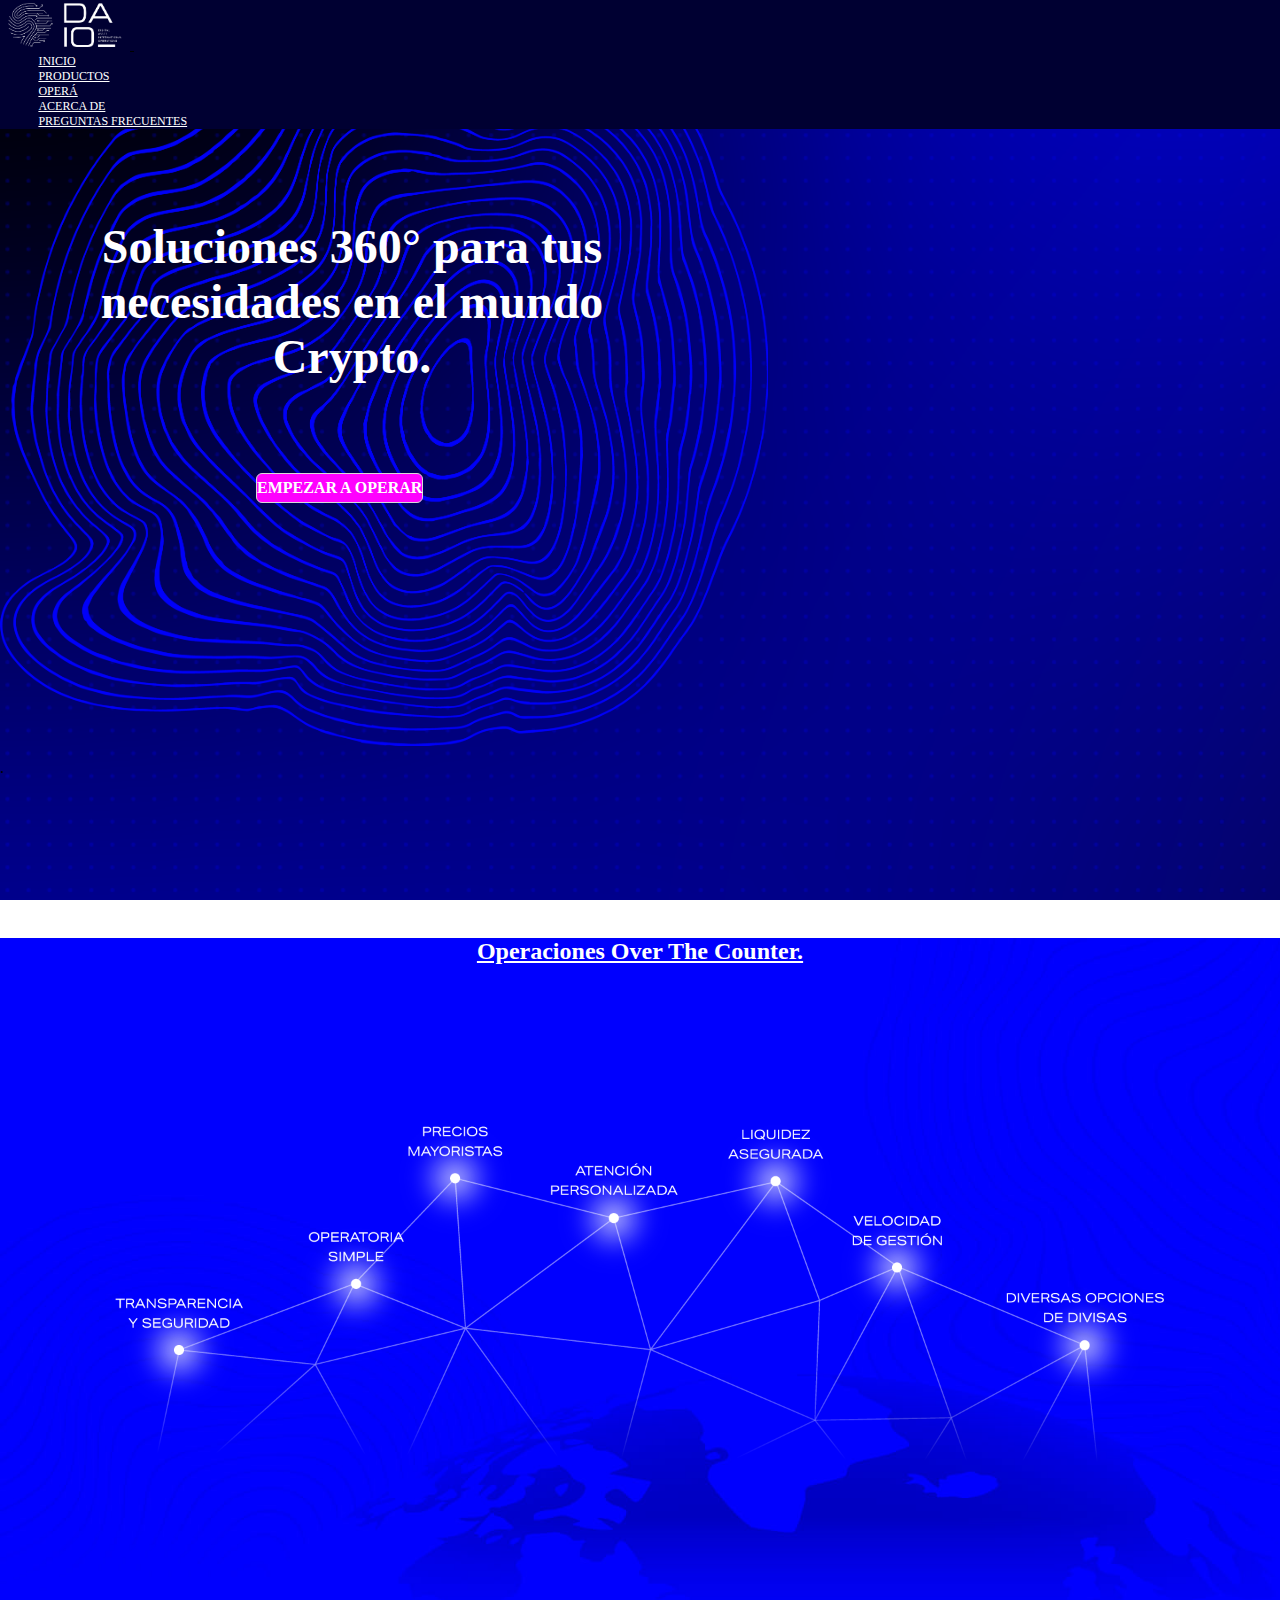
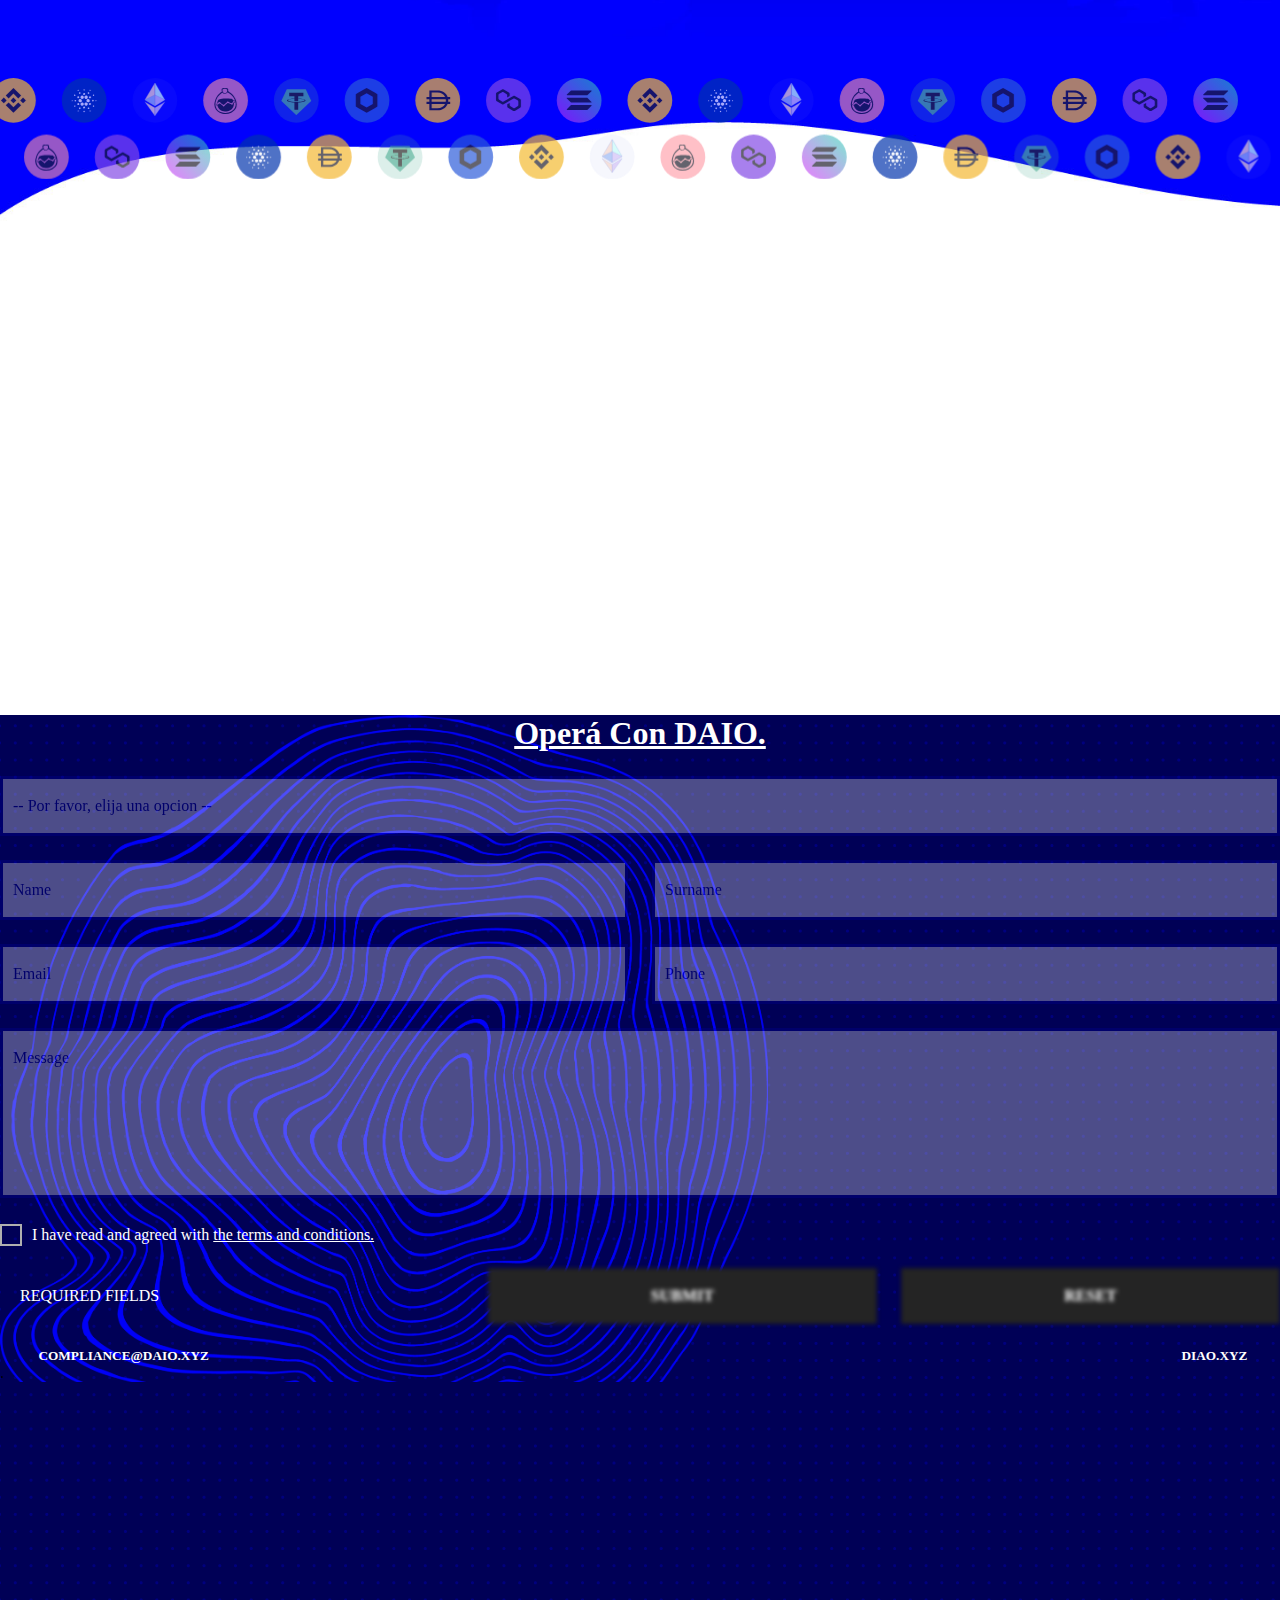
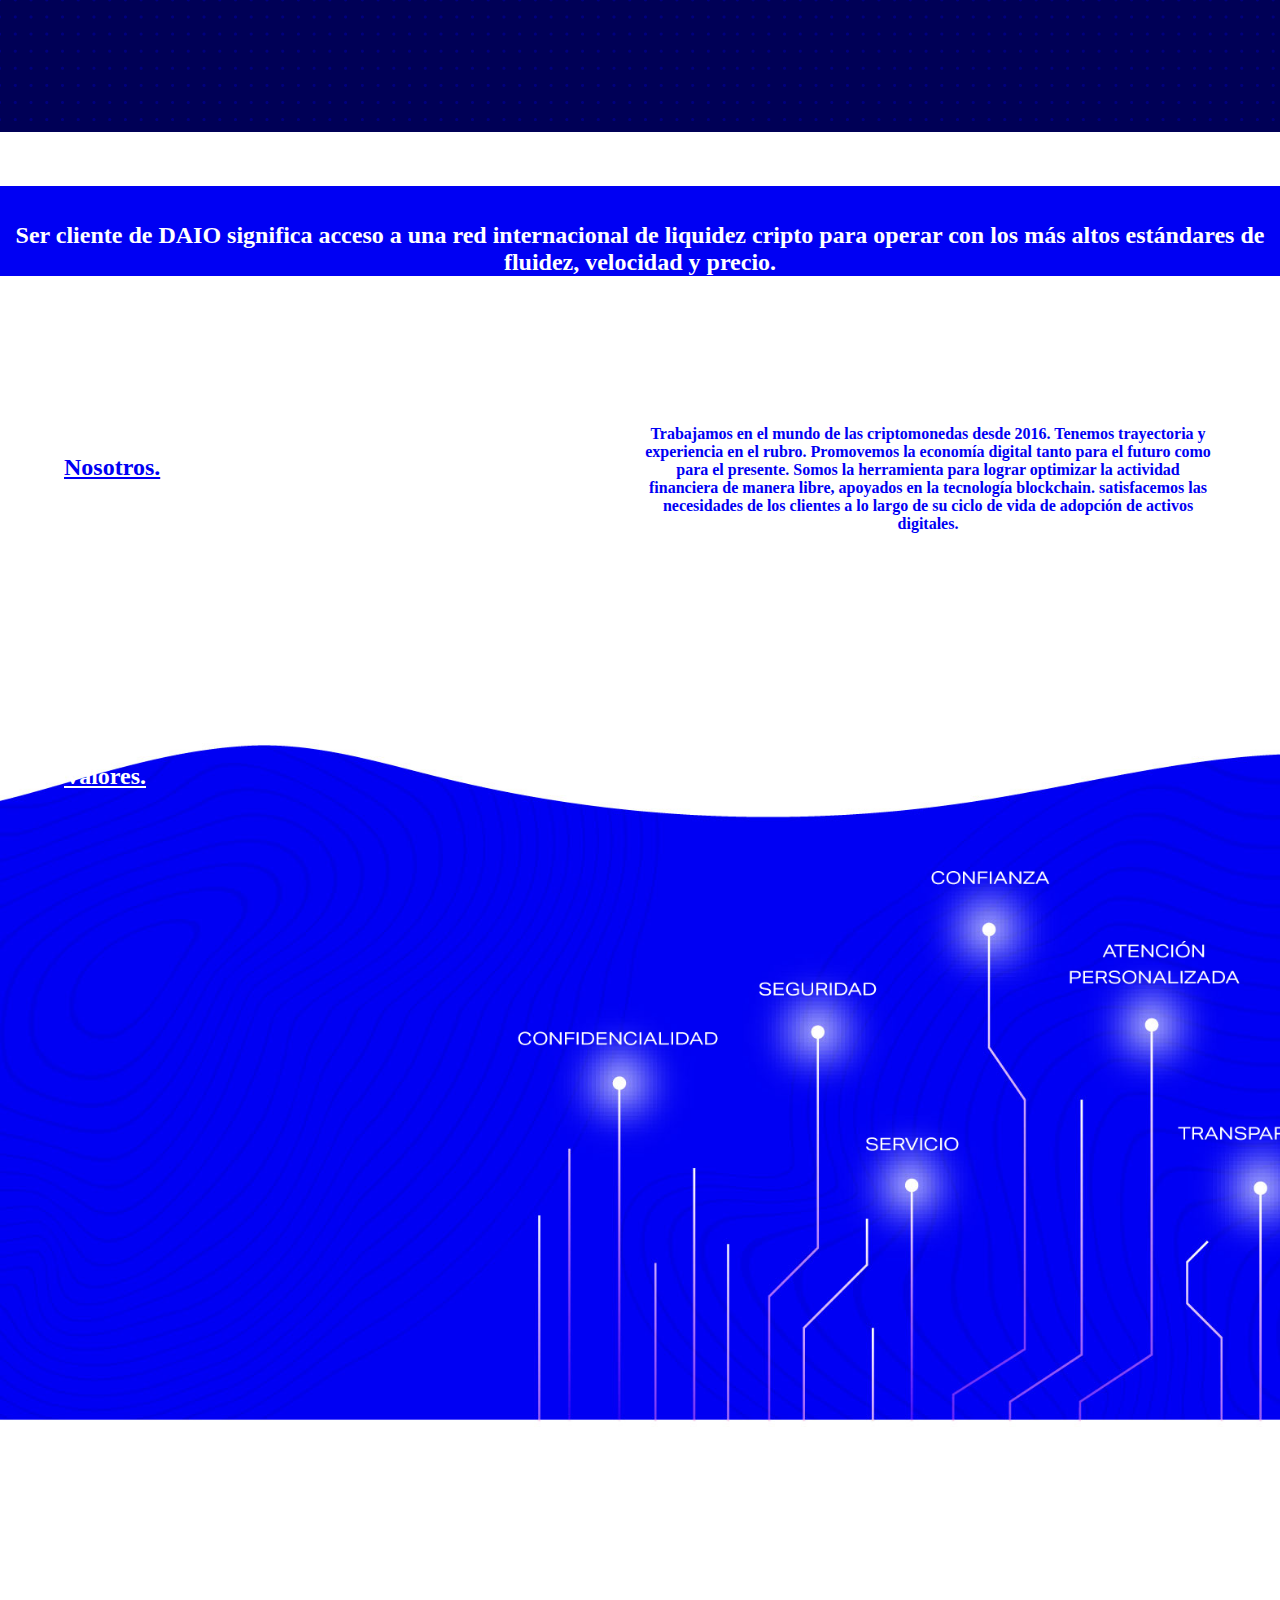
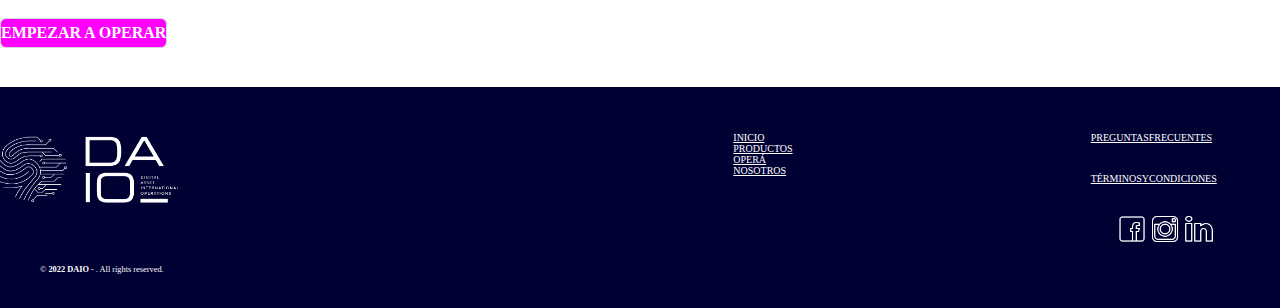
==== commit 41c6587b: "Update index.html" ====
--- a/index.html
+++ b/index.html
@@ -37,7 +37,7 @@
         </div>
   
         <div class="Subtitulo" style="color: white;">
-          <h2 class="container-fluid text-center text" style="font-size: 55px;">
+          <h2 class="container-fluid text-center text" style="font-size: 300%;">
               <center>Soluciones 360° para <b>tus necesidades</b> en el mundo Crypto.</center>   
           </h2>
         </div>
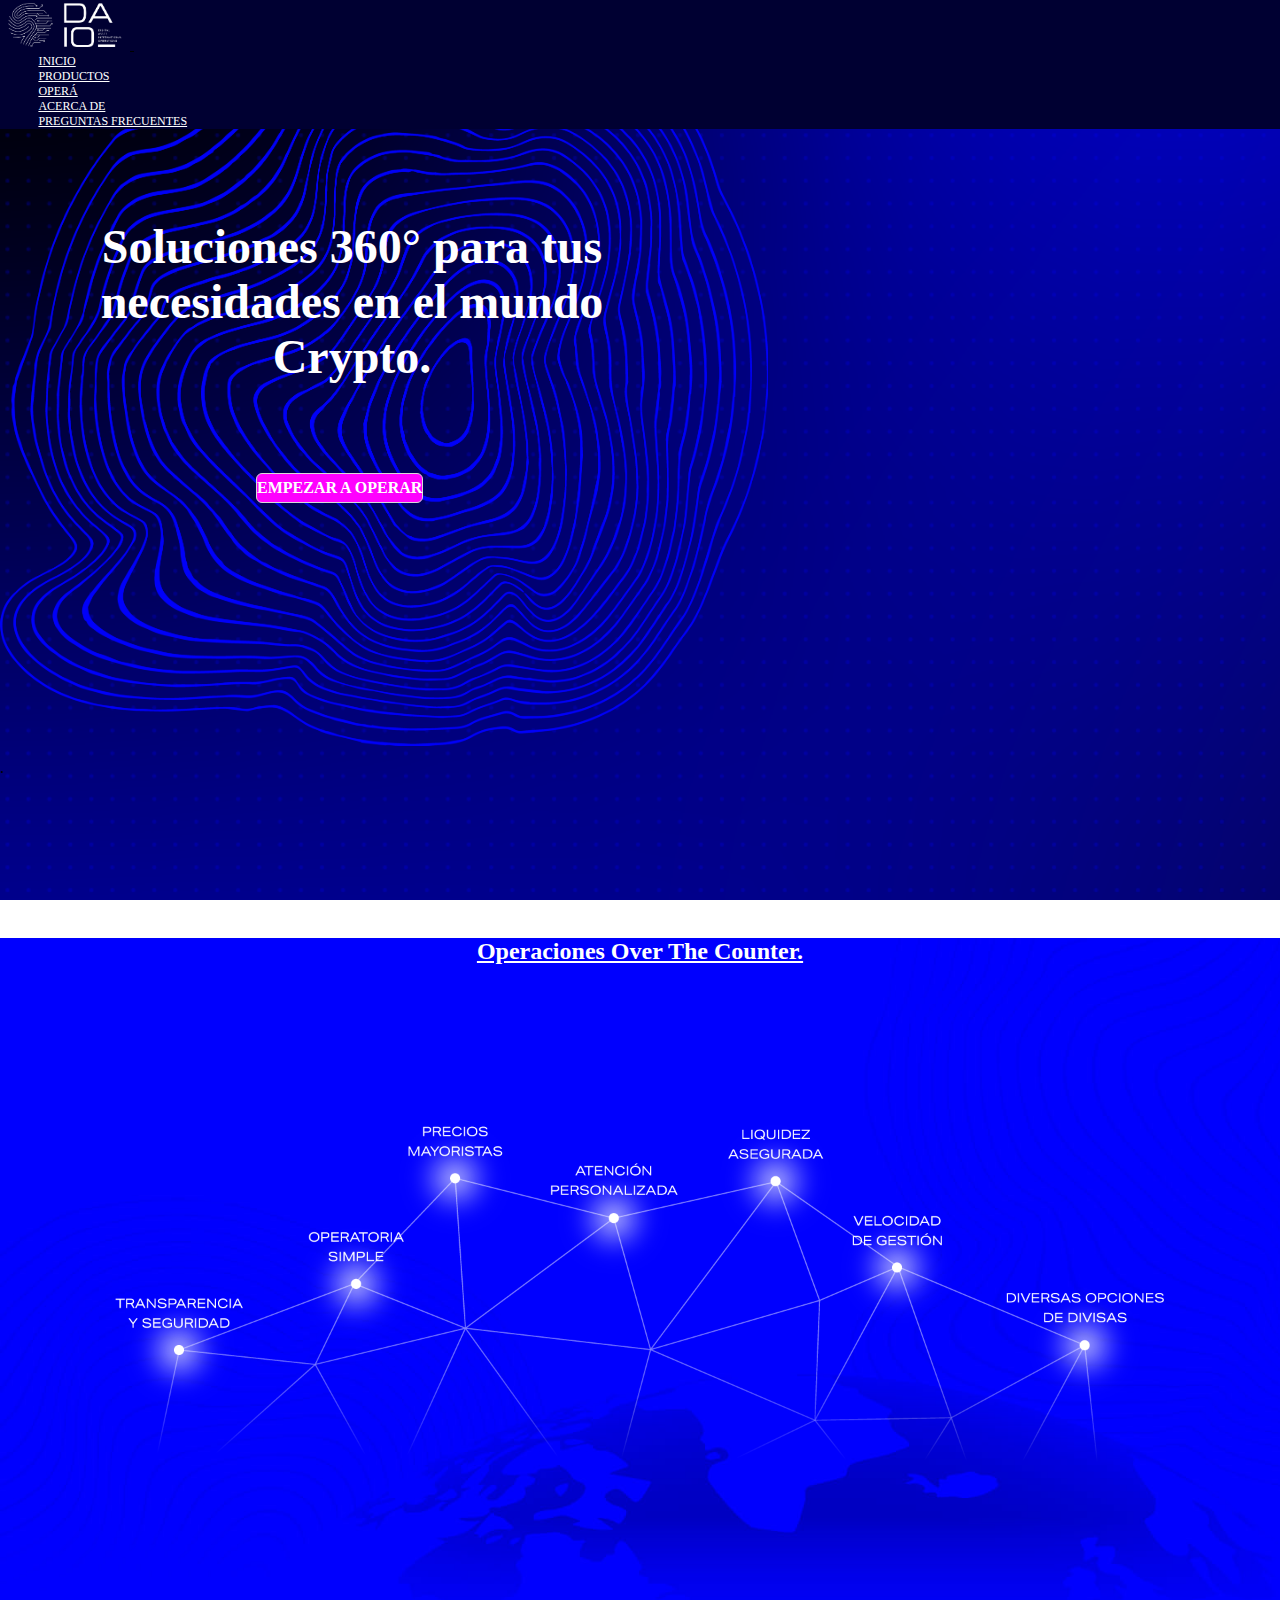
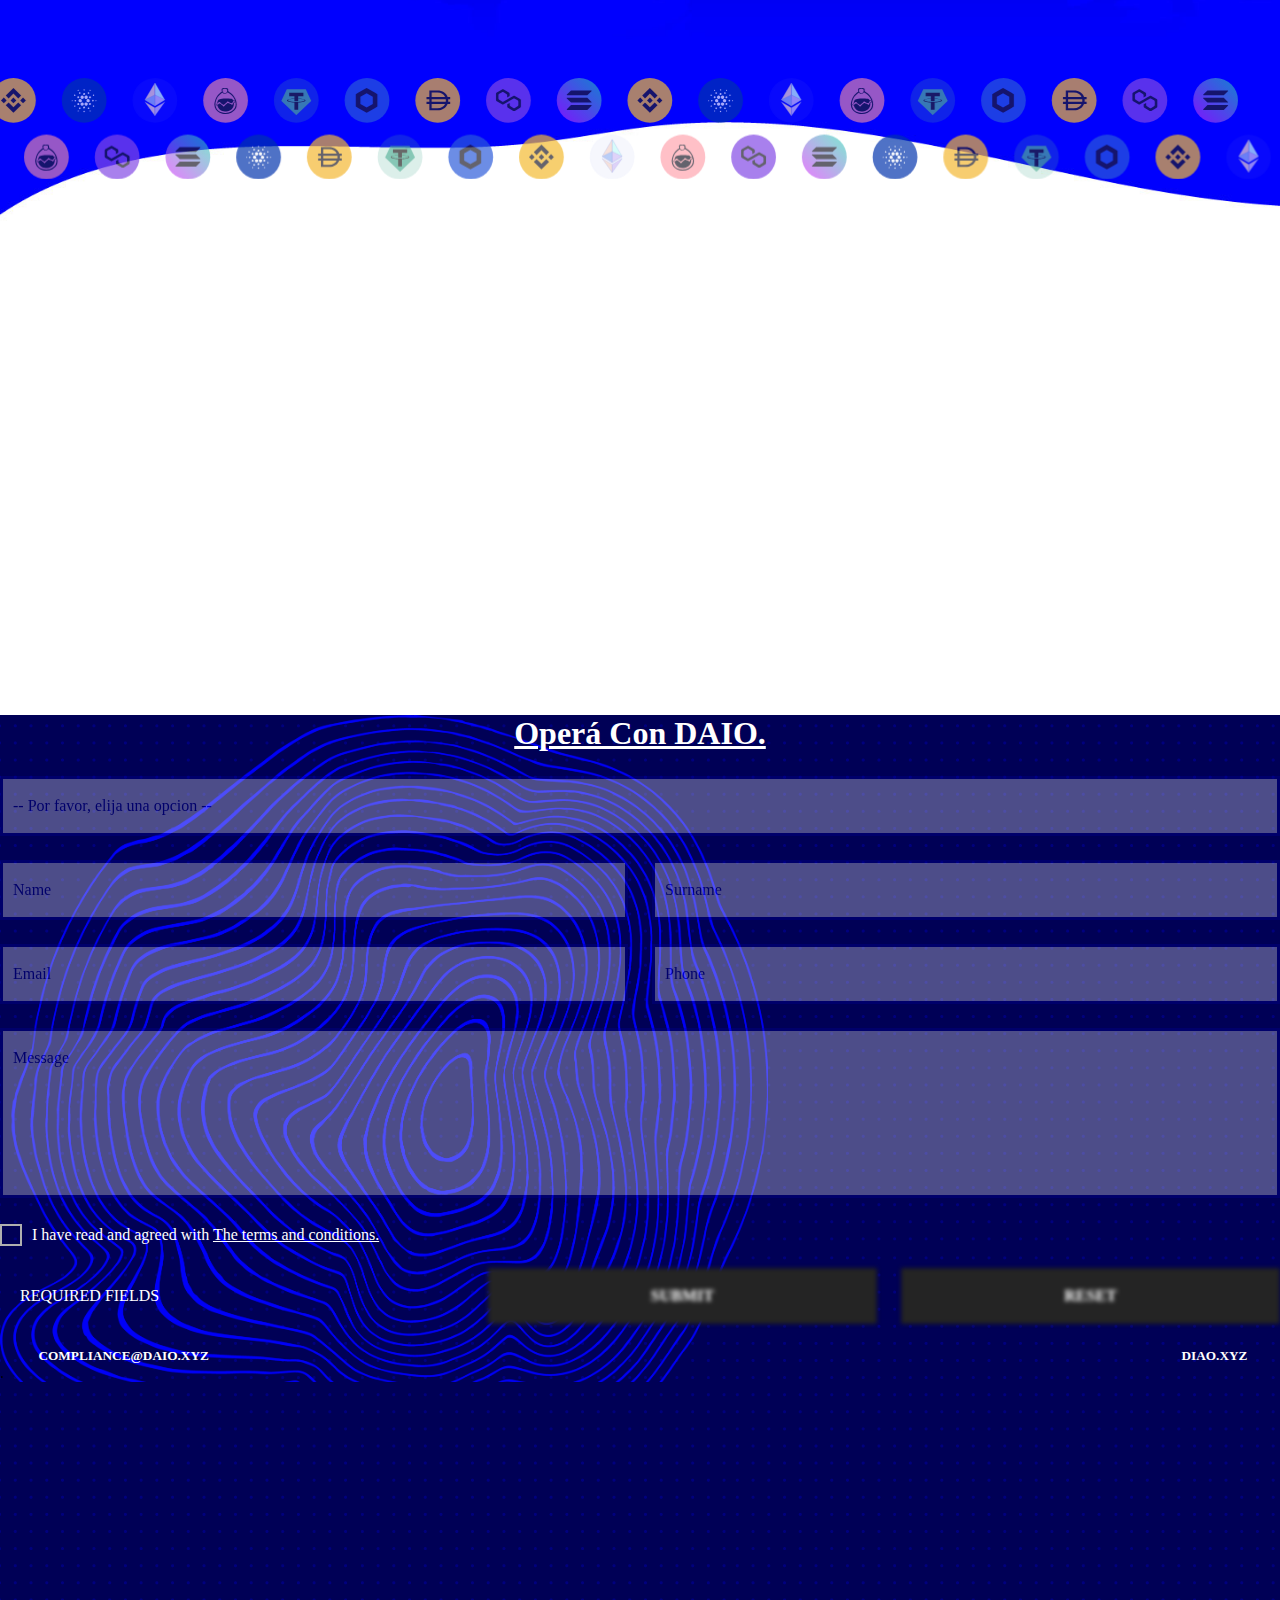
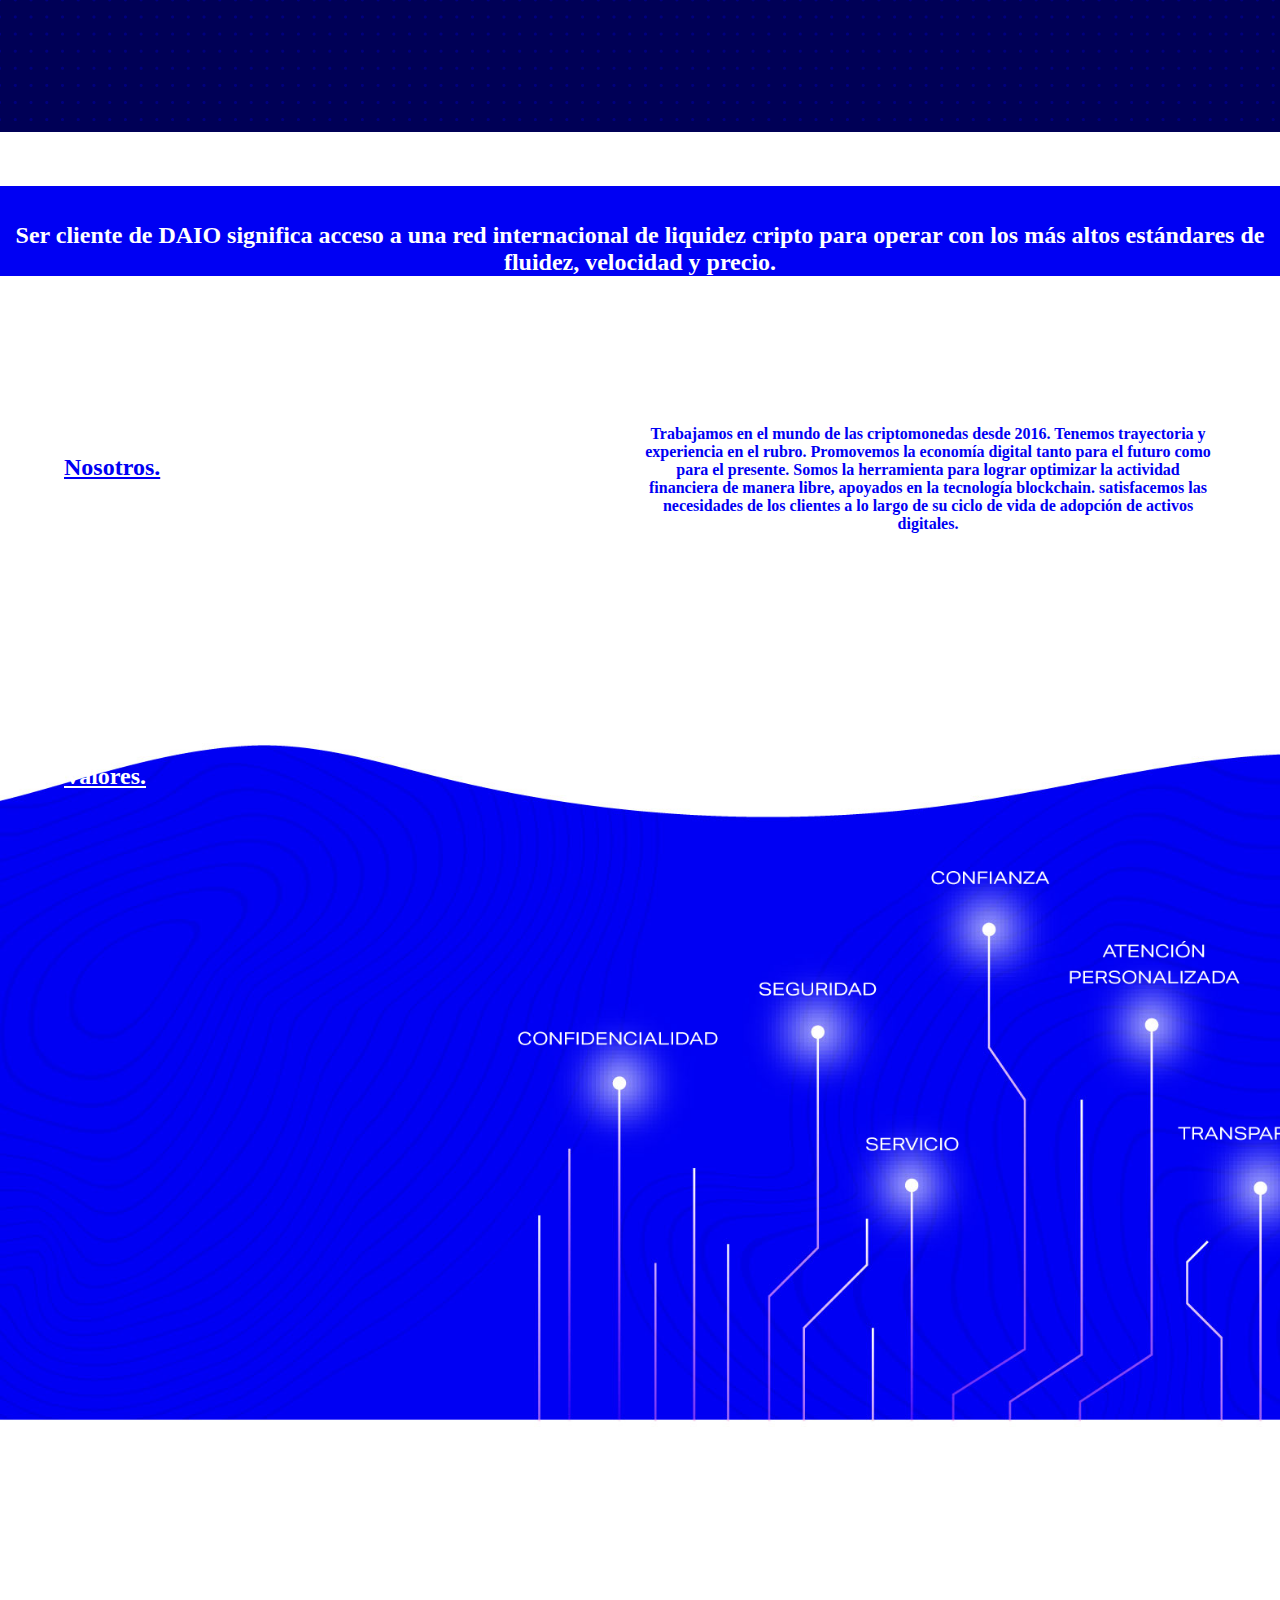
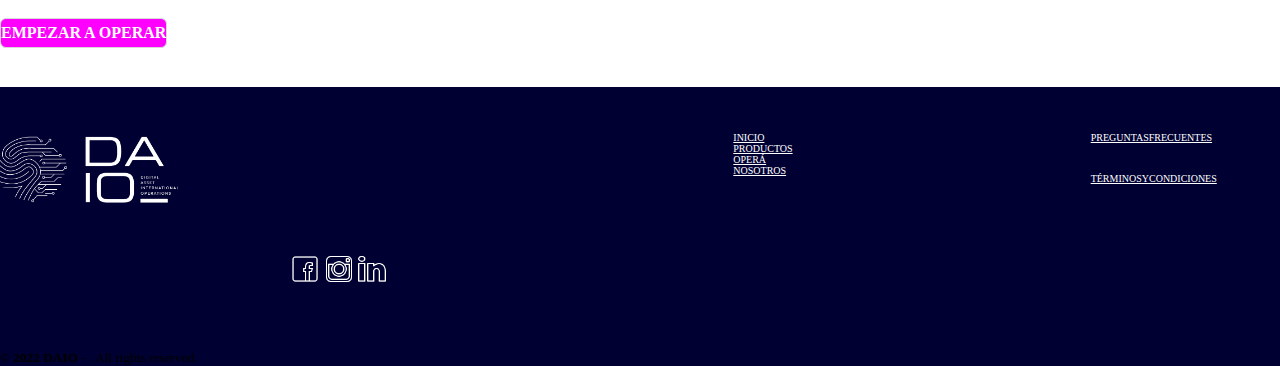
==== commit f07a79a8: "Update index.html" ====
--- a/index.html
+++ b/index.html
@@ -9,7 +9,8 @@
     <link rel="shortcut icon" href="img/Signo-Negro.png">
     <link rel="stylesheet" href="css/style.css">
     <link rel="stylesheet" media="screen and (max-width:1080px)"  href="css/mobile.css">
-    <link rel="stylesheet" media="screen and (max-width:420px)"  href="css/mobile1.css"> 
+    <link rel="stylesheet" media="screen and (max-width:1080px)"  href="css/mobile.css">
+    <link rel="stylesheet" media="screen and (max-width:420px)"  href="css/mobile1.css">
     <title>DAIO</title>
 </head>
 <body class="row" style="margin: 0;"> 
@@ -341,7 +342,7 @@
         </li>   
         <li>
           <input type="checkbox" id="terms" >
-          <label for="terms" style="color: white;">I have read and agreed with <a href="./html/terminosYcondiciones.html">the terms and conditions.</a></label>
+          <label for="terms" style="color: white;">I have read and agreed with <a href="./html/terminosYcondiciones.html">The terms and conditions.</a></label>
         </li>  
         <li>
           <div class="grid grid-3">
@@ -419,6 +420,8 @@
       </button>
     </div> 
 
+<!-- FOOTER -->
+
     <footer class="pie-pagina ">
       <div class="grupo-1">
           <div class="box">
@@ -427,7 +430,7 @@
                       <img src="../img/Marca-Blanco.png" alt="">
                   </a>
               </figure>
-              <small>&copy; <b>2022 DAIO</b> - . All rights reserved.</small>
+
           </div>
           <div class="box">
               <div class="mini">
@@ -444,13 +447,16 @@
                   <il class="btn" style="color: #000032;"><a  href="../html/preguntas.html" style="color: #fff;">PREGUNTASFRECUENTES</a></il> 
                   <il class="btn" style="color: #000032;"><a href="./html/terminosYcondiciones.html" style="color: #fff;">TÉRMINOSYCONDICIONES</a></il>
               </ul>
+            </div>
+            <div class="box">
               <div class="red-social">
                   <a href="" class="fa fa-facebook" ><img src="./img/icons8-facebook-50.png" alt="" width="30" height="30"></a>
                   <a href="" class="fa fa-instagram"><img src="./img/icons8-instagram-viejo-50.png" alt="" width="30" height="30"></a>
                   <a href="" class="fa fa-linkedin"><img src="./img/icons8-linkedin-50.png" width="30" height="30"></a>
               </div>
-          </div>
-
+           </div> 
+      </div> 
+      <small>&copy; <b>2022 DAIO</b> - . All rights reserved.</small>
   </footer>
 
 <script src="https://cdn.jsdelivr.net/npm/bootstrap@5.2.0/dist/js/bootstrap.bundle.min.js" integrity="sha384-A3rJD856KowSb7dwlZdYEkO39Gagi7vIsF0jrRAoQmDKKtQBHUuLZ9AsSv4jD4Xa" crossorigin="anonymous"></script> 
--- a/css/mobile1.css
+++ b/css/mobile1.css
@@ -1,8 +1,8 @@
 .home {
     background-image: url(../img/Inicio.png);
-    background-size: 300%;
+    background-size: 400%;
     background-repeat: no-repeat;
-    height: 64vh;
+    height: 100%;
 }
 
 .boton {
@@ -15,16 +15,16 @@
 
 #producto {
     background-image: url(../img/Productos-3.jpg) ;
-    background-size: cover;
+    background-size: 100%;
     background-repeat: no-repeat;
-    height: 35vh;
+    height: 100%;
 }
 
 #acercade {
     background-image: url(../img/AcercaDeConPalabras.png); 
     background-size: cover; 
     background-repeat: no-repeat;
-    height: 40vh;
+    height:100%;
   
   }
 
@@ -61,13 +61,58 @@
 
 .productosFooter {
     bottom: 0; 
-    width: 60%; 
+    width: 54%; 
     height: 40px;
     position: absolute;
-    margin-bottom: 70%;
+    margin-bottom: -17%;
 }
 
 .cliente h2 {
     margin-bottom: 2%;
     font-size: 90%;
   }
+
+.pie-pagina .grupo-1 .box .mini {
+    margin-left: 5%;
+  }
+
+.red-social {
+    text-decoration: none;
+    display: inline-block;
+    margin-left: 0%;
+    
+}
+
+.pie-pagina .grupo-1 .red-social a {
+    text-decoration: none;
+    width: 100%;
+    line-height: 45px;
+    color: #fff;
+    margin-right: -3px;
+    background-color: #000032;
+    text-align: right;
+    transition: all 300 ms ease;
+
+}
+
+.pie-pagina .grupo-1 .box .btn {
+    color: #fff;
+    margin-bottom: 0px;
+    margin-left: -40%;
+    font-size: 10px;
+    display: flex;
+    list-style-type: none;
+
+    text-decoration: none
+}
+
+@media screen and (max-width:420px){
+    .pie-pagina .grupo-1 {
+        width: auto;
+        grid-template-columns: repeat(2, 1fr);
+        grid-gap: 40px;
+        padding: 45px 0px;
+        text-decoration: none;
+        margin-inline: 15%;
+    }
+} 
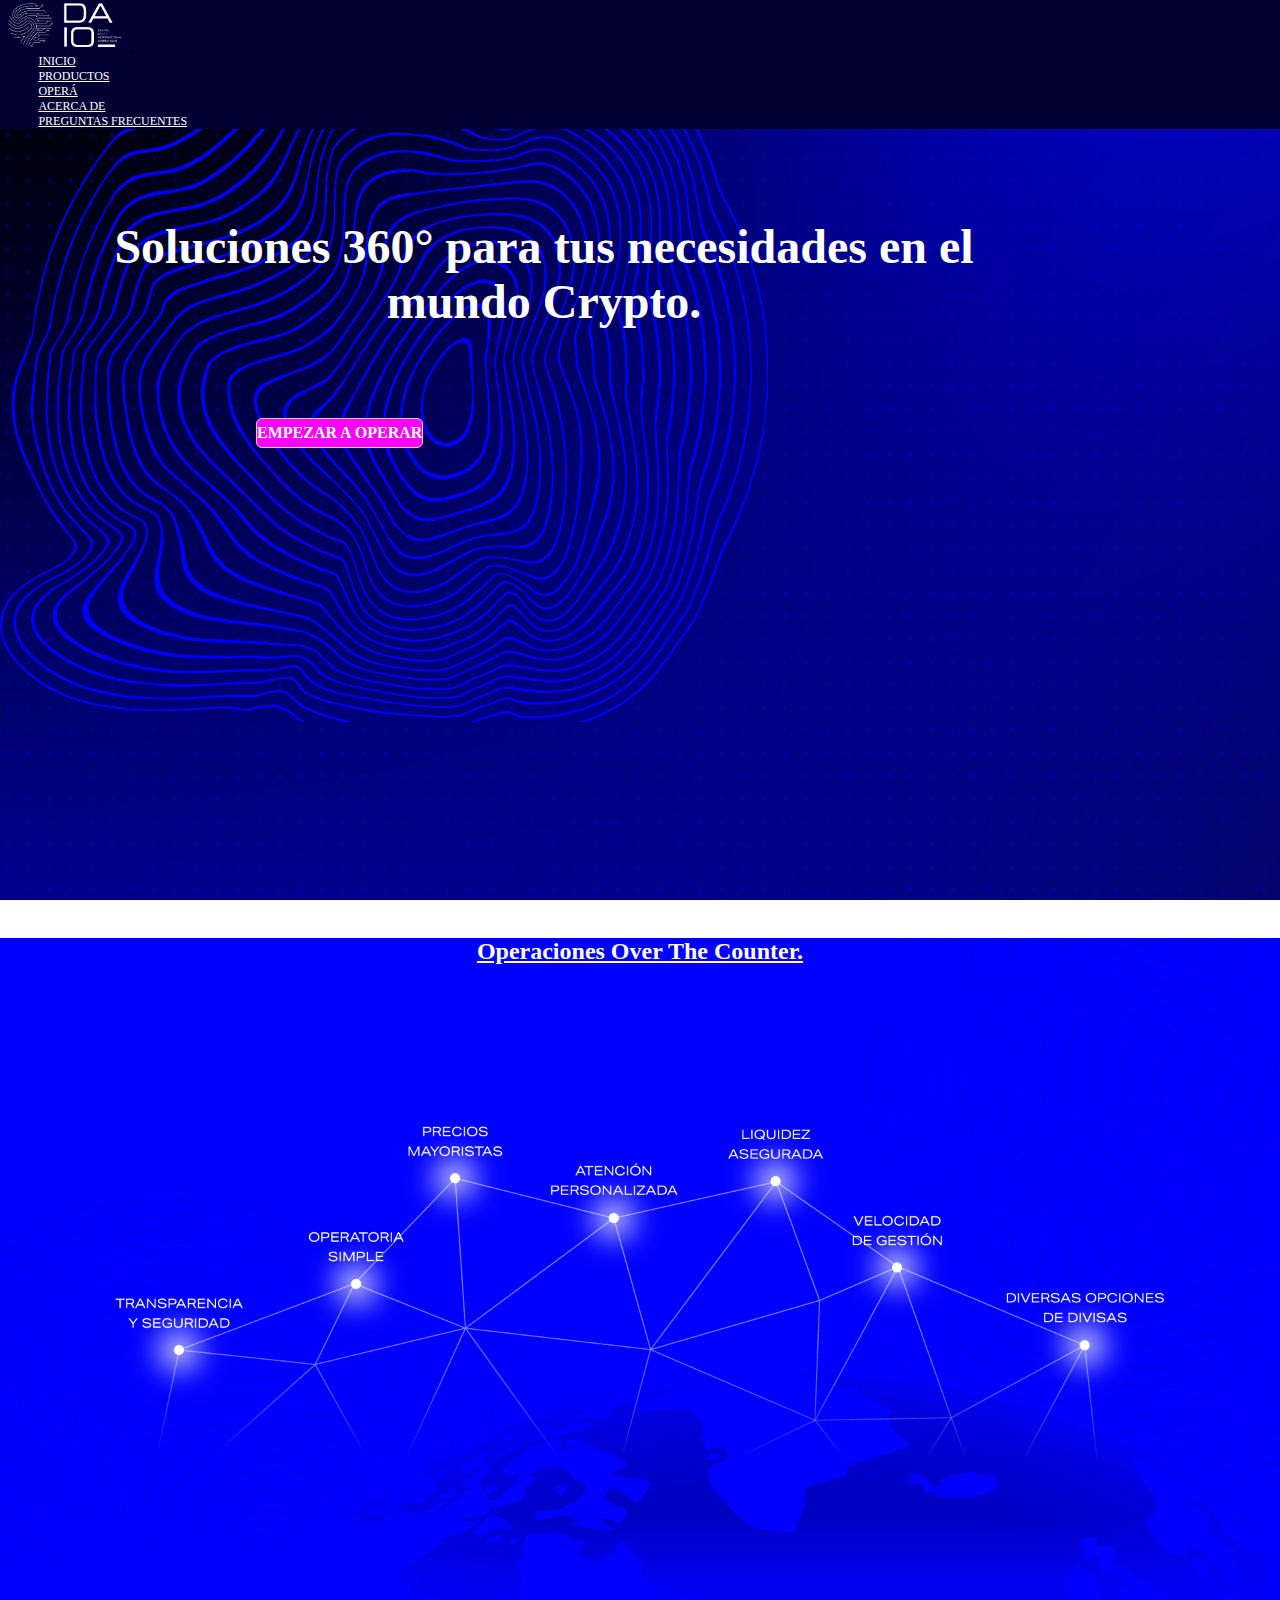
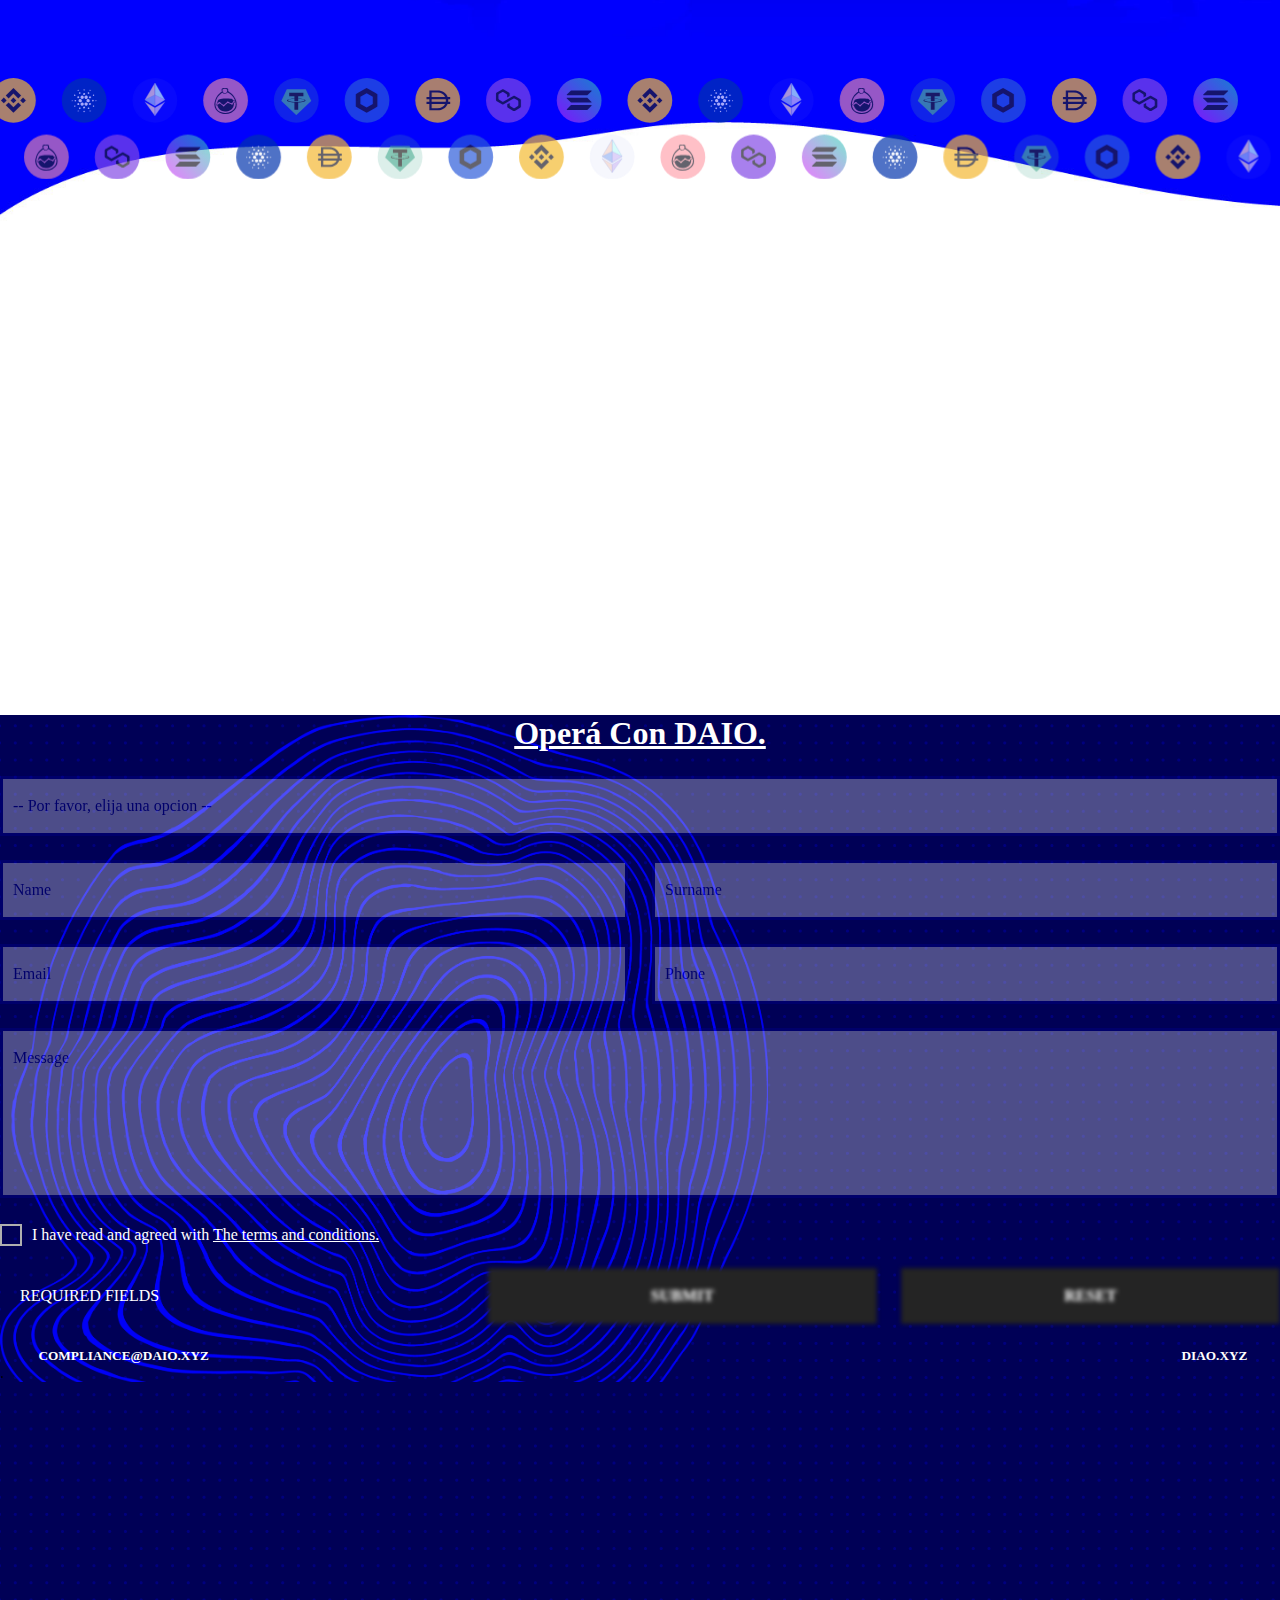
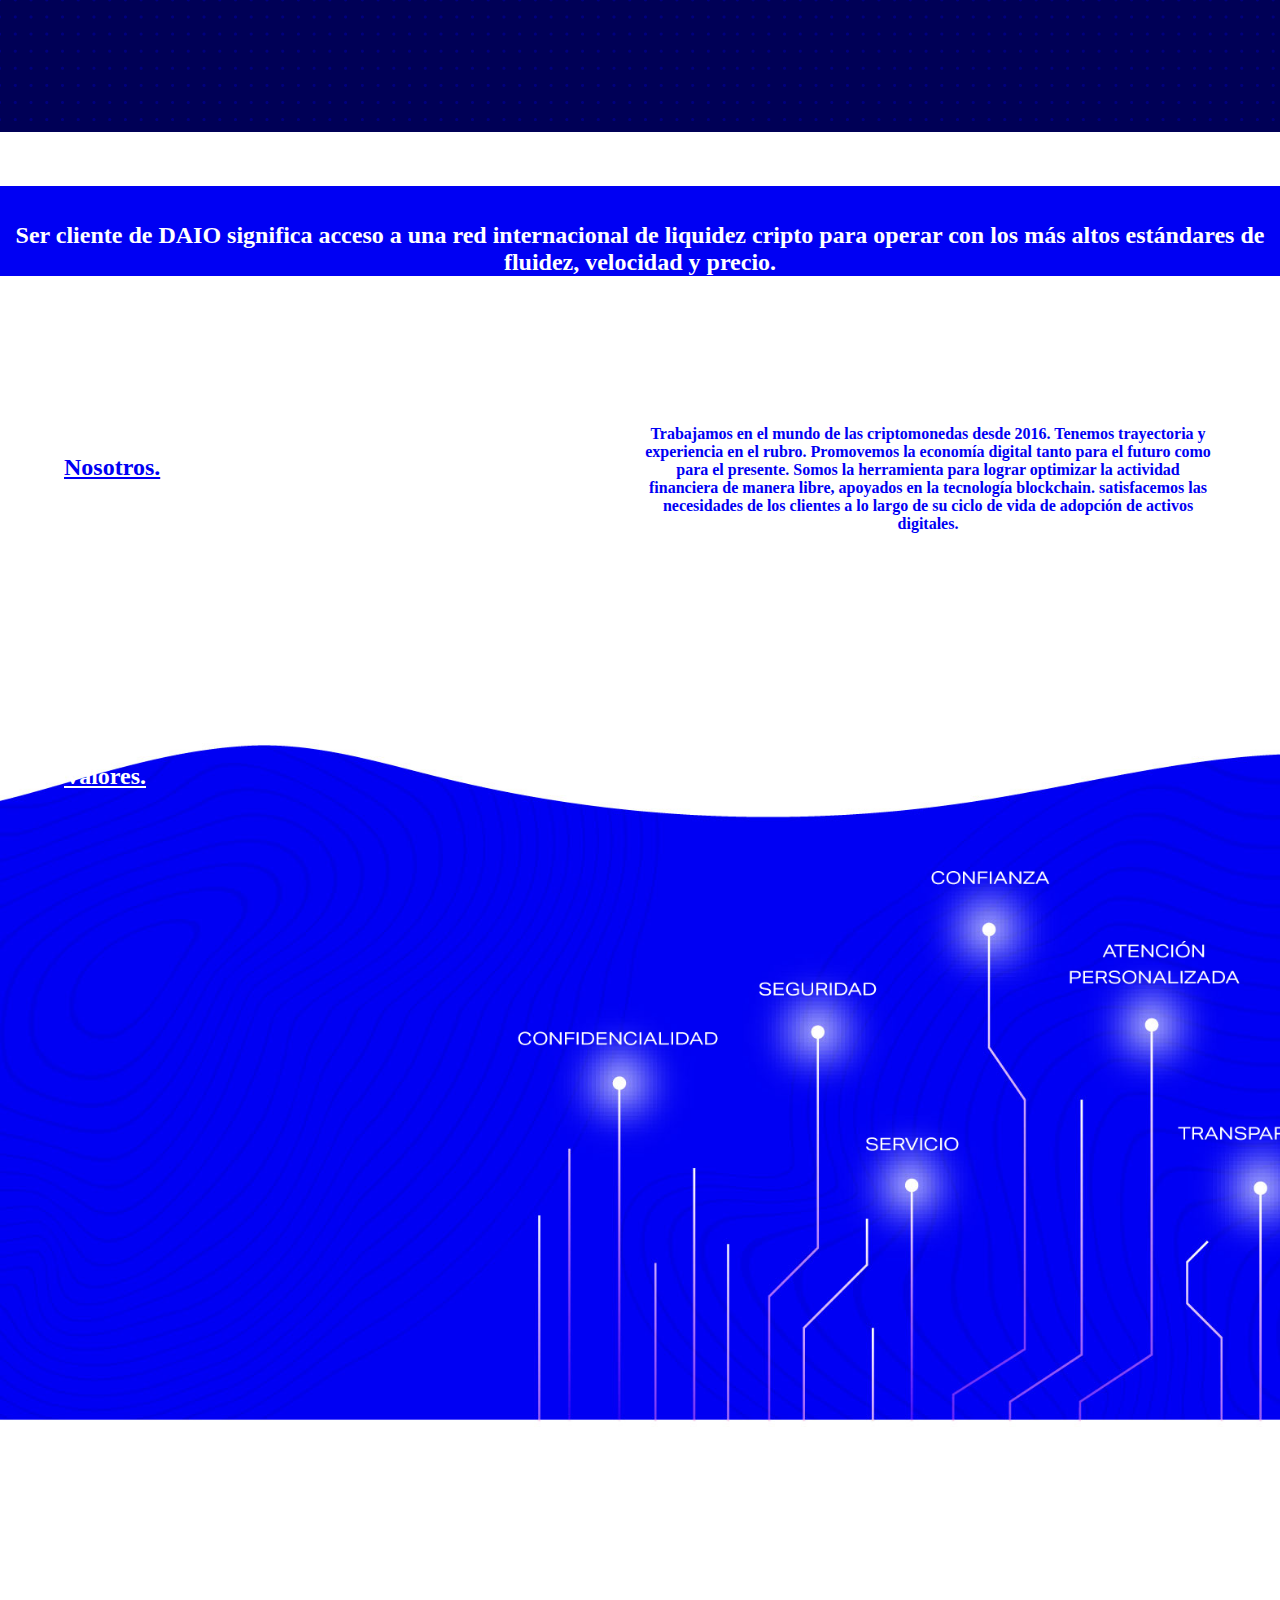
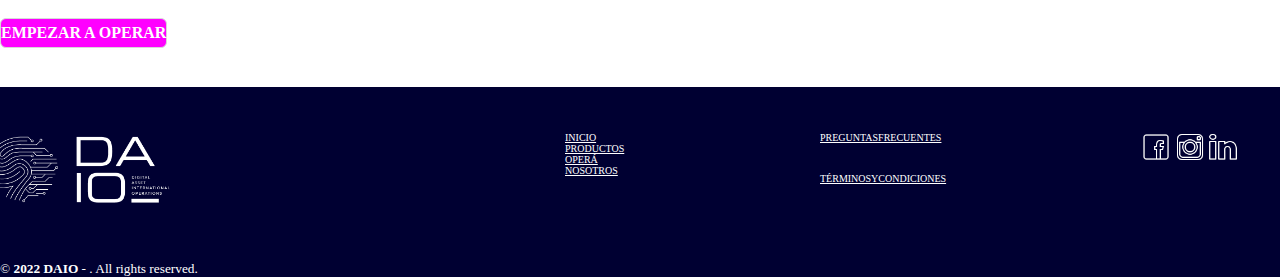
==== commit efe858ee: "Update index.html" ====
--- a/index.html
+++ b/index.html
@@ -456,7 +456,9 @@
               </div>
            </div> 
       </div> 
+      <p> 
       <small>&copy; <b>2022 DAIO</b> - . All rights reserved.</small>
+    </p>
   </footer>
 
 <script src="https://cdn.jsdelivr.net/npm/bootstrap@5.2.0/dist/js/bootstrap.bundle.min.js" integrity="sha384-A3rJD856KowSb7dwlZdYEkO39Gagi7vIsF0jrRAoQmDKKtQBHUuLZ9AsSv4jD4Xa" crossorigin="anonymous"></script> 
--- a/css/style.css
+++ b/css/style.css
@@ -46,6 +46,7 @@
 
 .cliente h2 {
   margin-bottom: 2%;
+
 }
 
 .tYc {
@@ -109,7 +110,7 @@
 }
 
 .Subtitulo h2 {
-  width: 55%;
+  width: 85%;
   padding: 7%  ;
   font-family: palindrome;
 }
@@ -375,6 +376,11 @@
     color: aqua;
 }
 
+small {
+  color: #fff;
+  margin-bottom: 5%;
+}
+
 .productosFooter {
     bottom: 0; 
     width: 50%; 
@@ -418,13 +424,14 @@
   }
 }
 
-@media screen and (max-width:800px){
+@media screen and (max-width:1470px){
     .pie-pagina .grupo-1 {
         width: auto;
-        grid-template-columns: repeat(1, 1fr);
-        grid-gap: 40px;
+        grid-template-columns: repeat(4, 1fr);
+        grid-gap: 0px;
         padding: 45px 0px;
-        text-decoration: none
+        text-decoration: none;
+
     }
 }
 
@@ -770,4 +777,4 @@
   .my-form input[type="checkbox"]:checked + label::after {
     top: 3px;
   }
-}+}
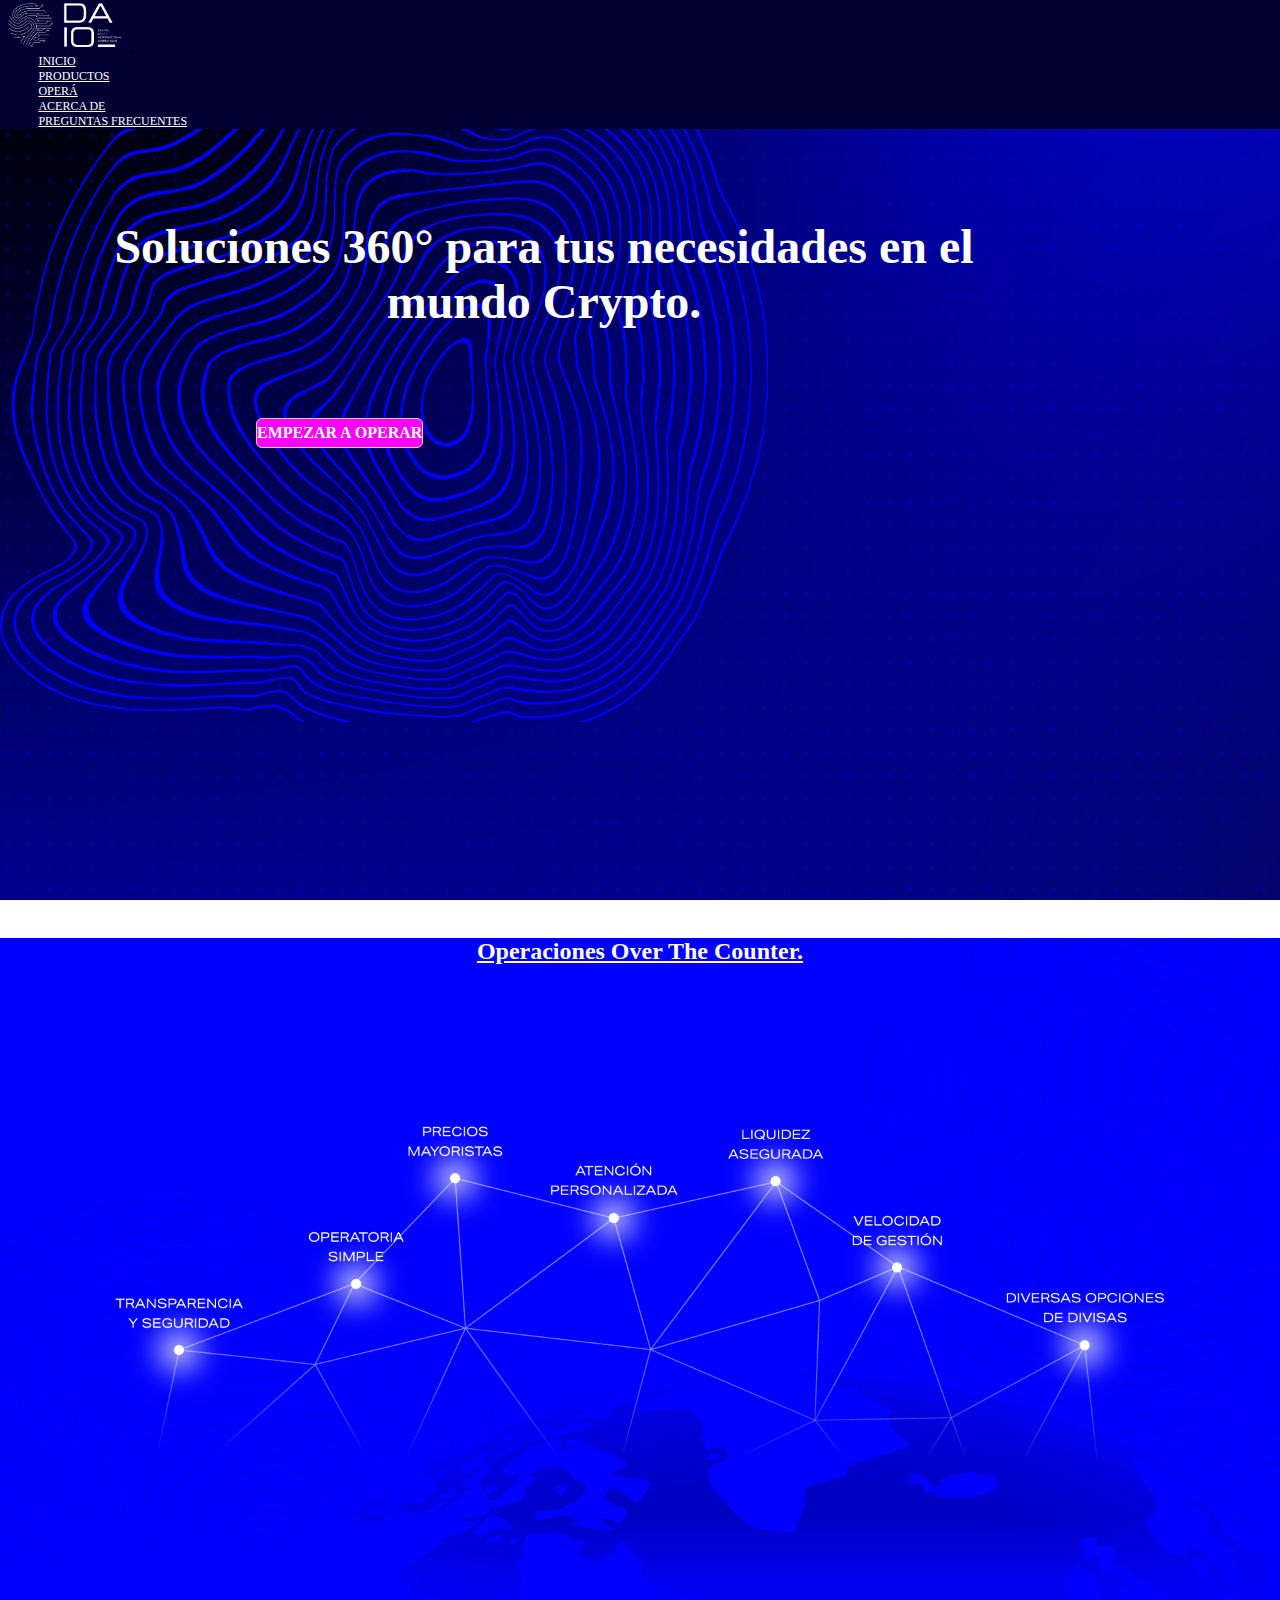
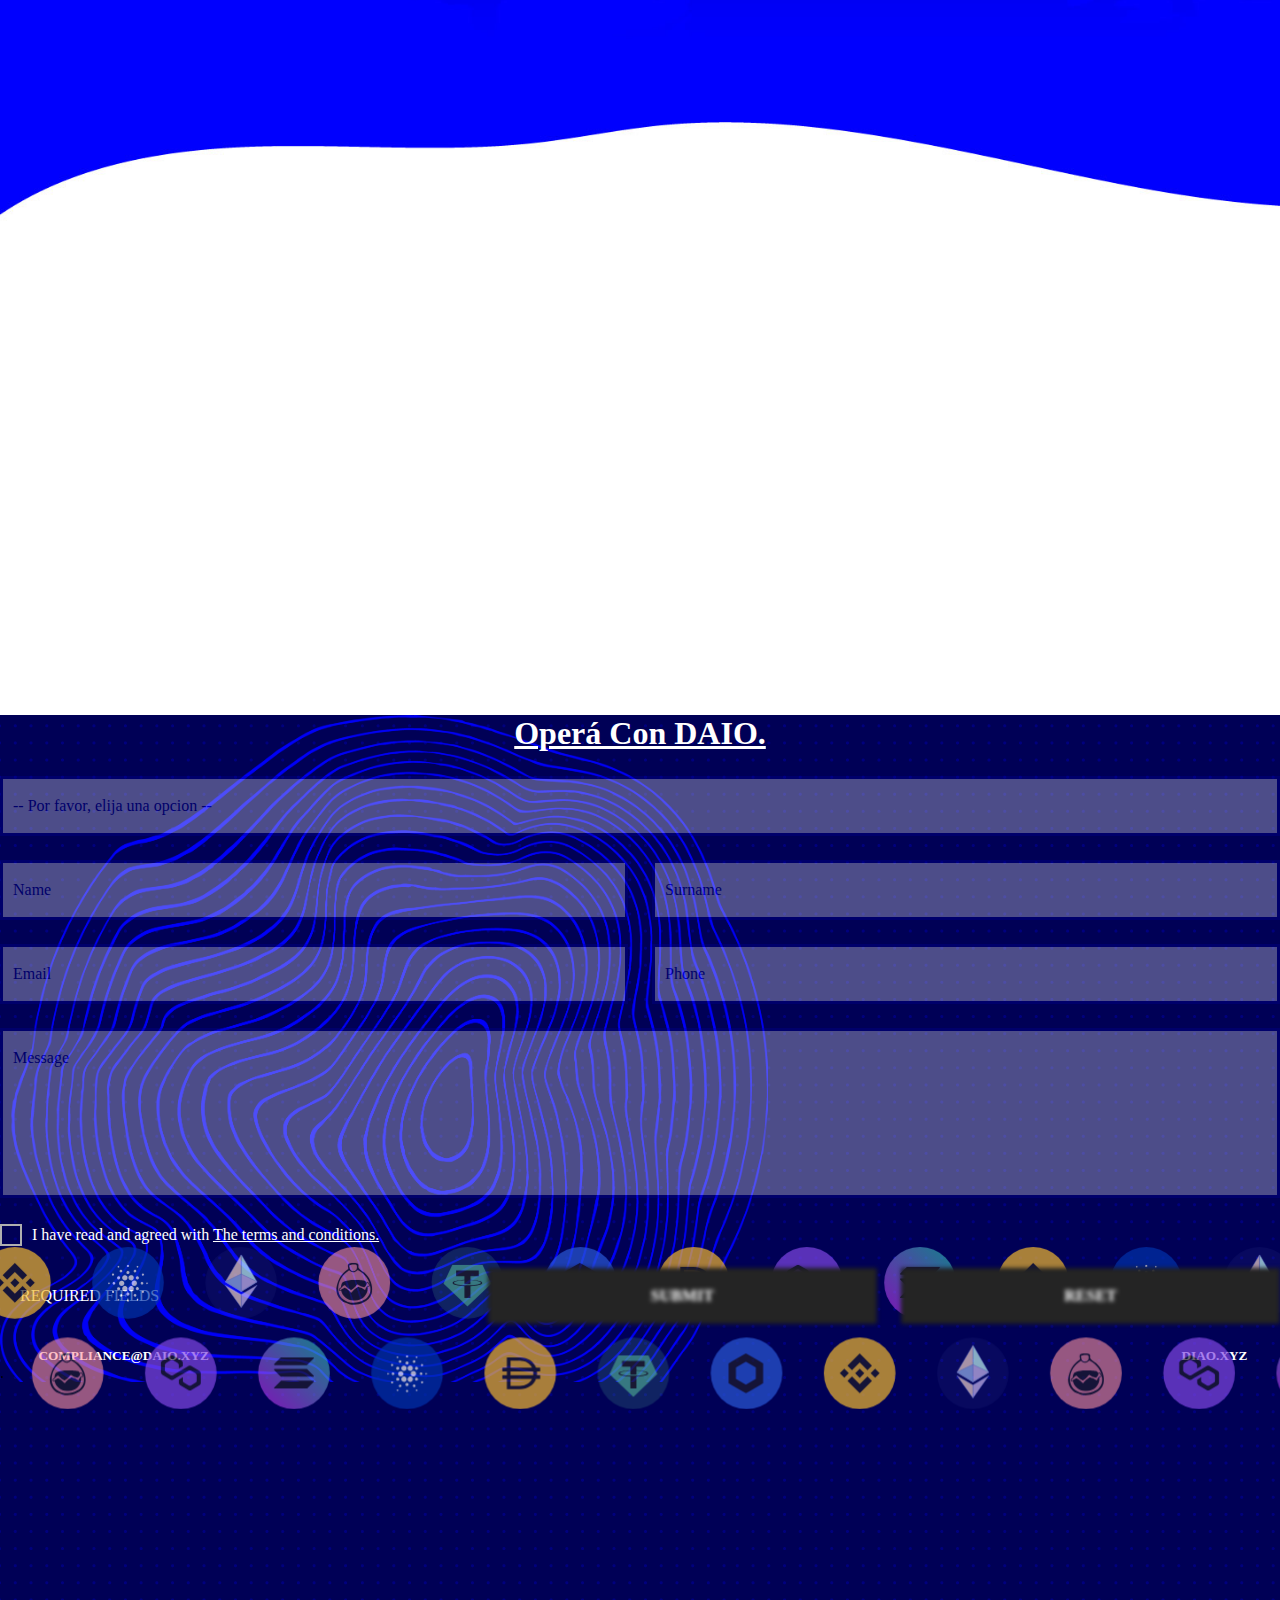
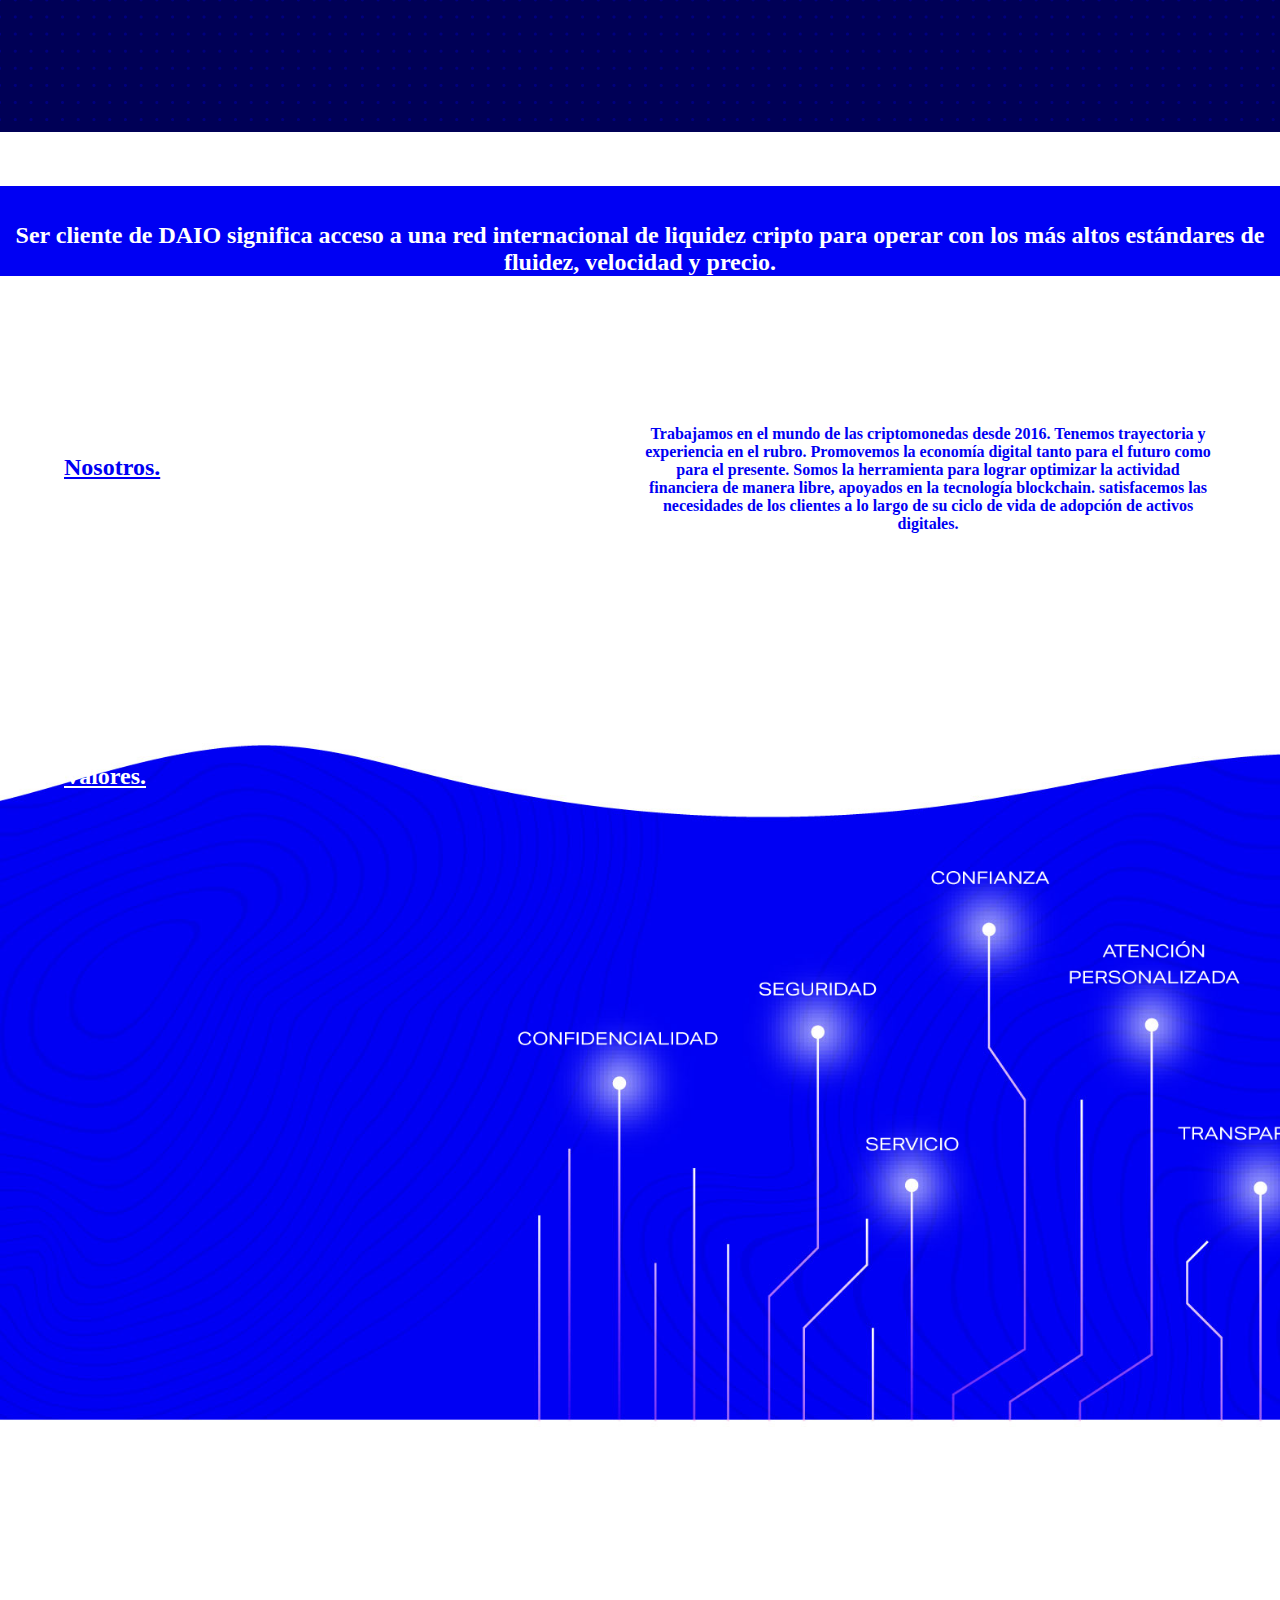
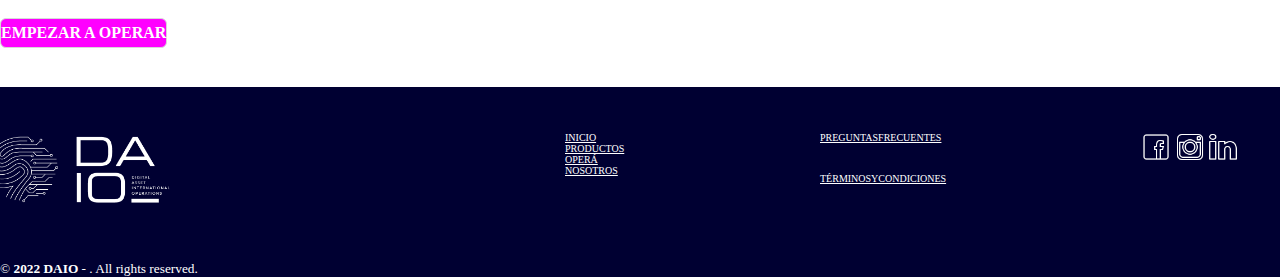
==== commit b82dac8d: "Update index.html" ====
--- a/index.html
+++ b/index.html
@@ -64,8 +64,7 @@
 <div>
   <img class="planet" src="./img/PalabrasPlaneta.png" alt="" width="100%" height="100%">
 </div>
-</section>
-  <main class="productosFooter">
+      <main class="productosFooter">
    <svg class="iconos" xmlns="http://www.w3.org/2000/svg" xmlns:xlink="http://www.w3.org/1999/xlink" width="1350" height="300%" viewBox="0 0 2172 172" version="1.1">
       <title>3CC2884E-2884-4917-988B-E21871D6522E</title>
       <defs>
@@ -308,6 +307,7 @@
       
    </svg> 
   </main>
+</section>
 
 <!-- OPERA  -->
 <section class="container-fluid" id="preguntas"> 
--- a/css/style.css
+++ b/css/style.css
@@ -381,12 +381,7 @@
   margin-bottom: 5%;
 }
 
-.productosFooter {
-    bottom: 0; 
-    width: 50%; 
-    height: 40px;
-    position: absolute;
-}
+
 
 form div .operaDaio {
     border-color: #00009b;
@@ -464,12 +459,10 @@
   }
   
   .productosFooter {
-    
-    height: 0%;
     offset-path: path("M10 10 L25 10");
-    offset-distance: 0%;
     animation: red-ball 2s linear alternate infinite;
-    
+    top: 37em;
+    width: 80%;
   }
   
   @keyframes red-ball {
--- a/css/mobile1.css
+++ b/css/mobile1.css
@@ -60,11 +60,8 @@
 }
 
 .productosFooter {
-    bottom: 0; 
-    width: 54%; 
-    height: 40px;
-    position: absolute;
-    margin-bottom: -17%;
+    margin-top: 6%;
+    width: 47%;
 }
 
 .cliente h2 {
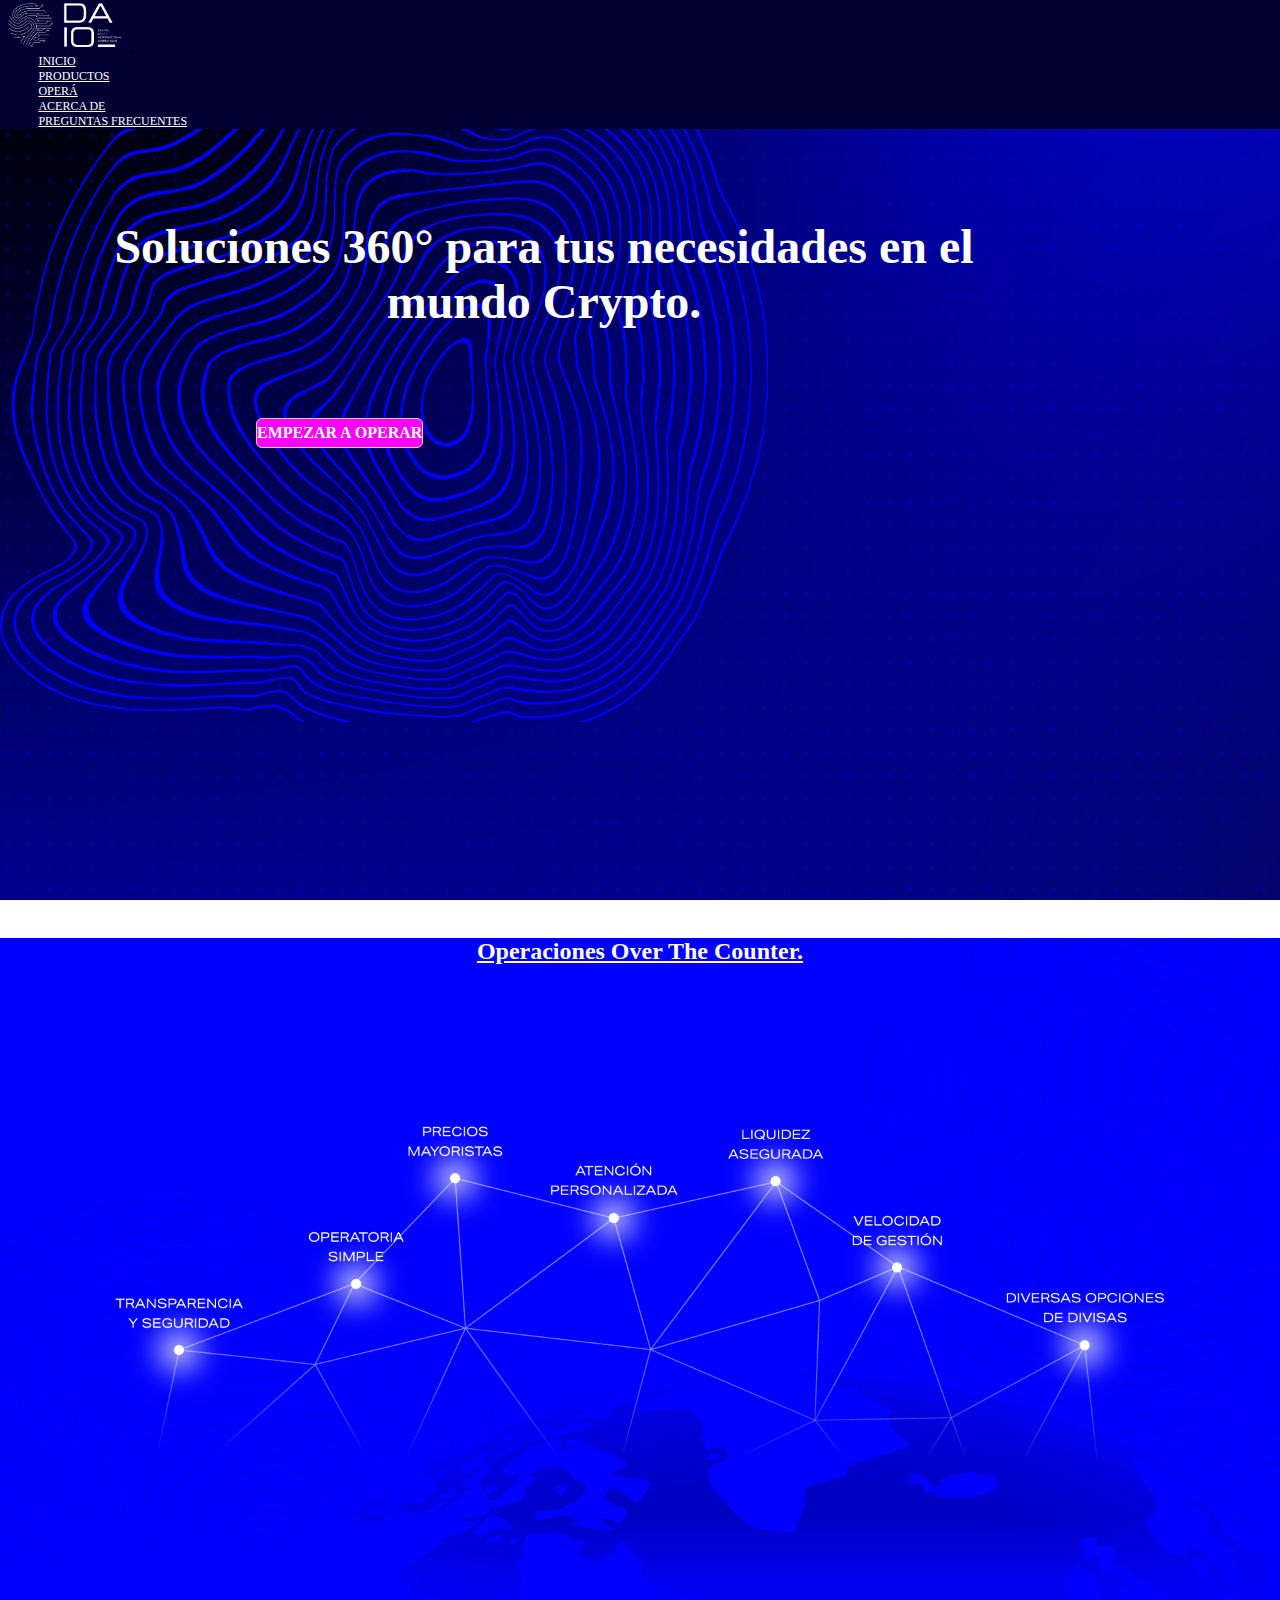
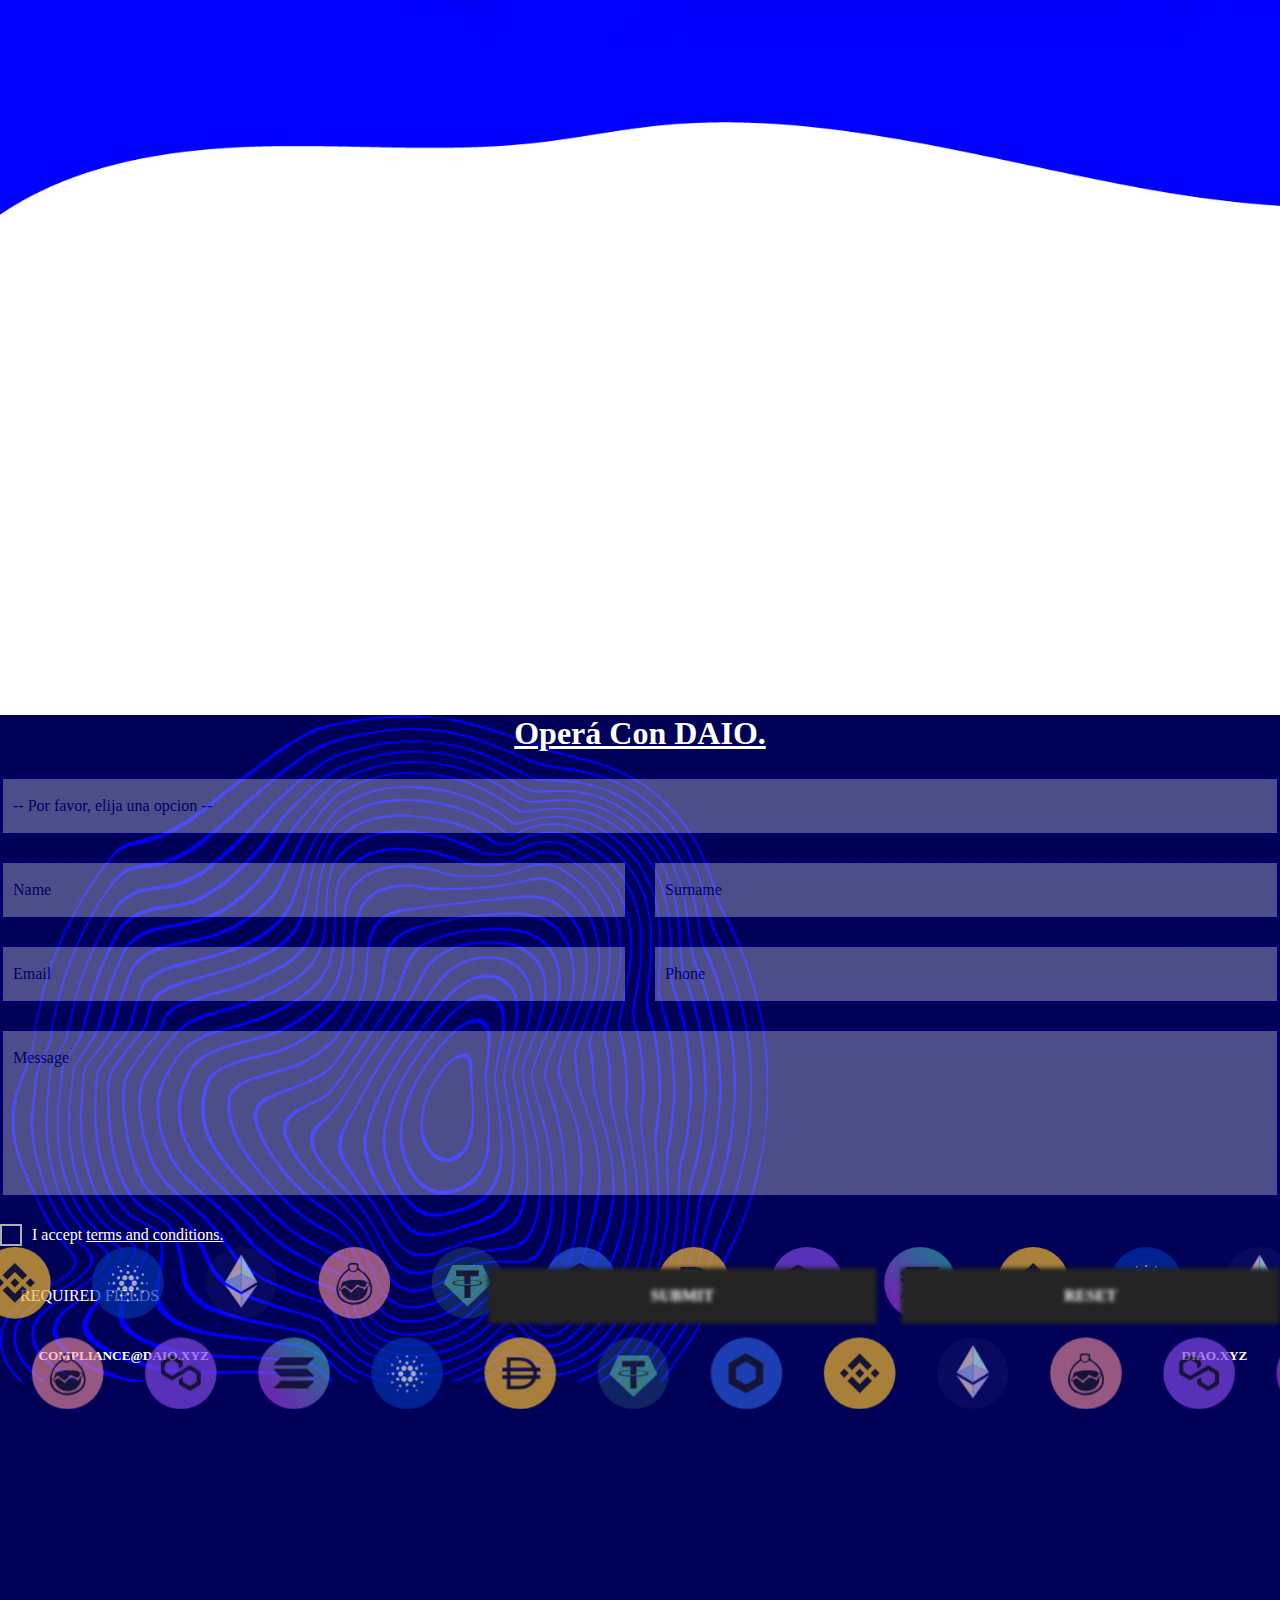
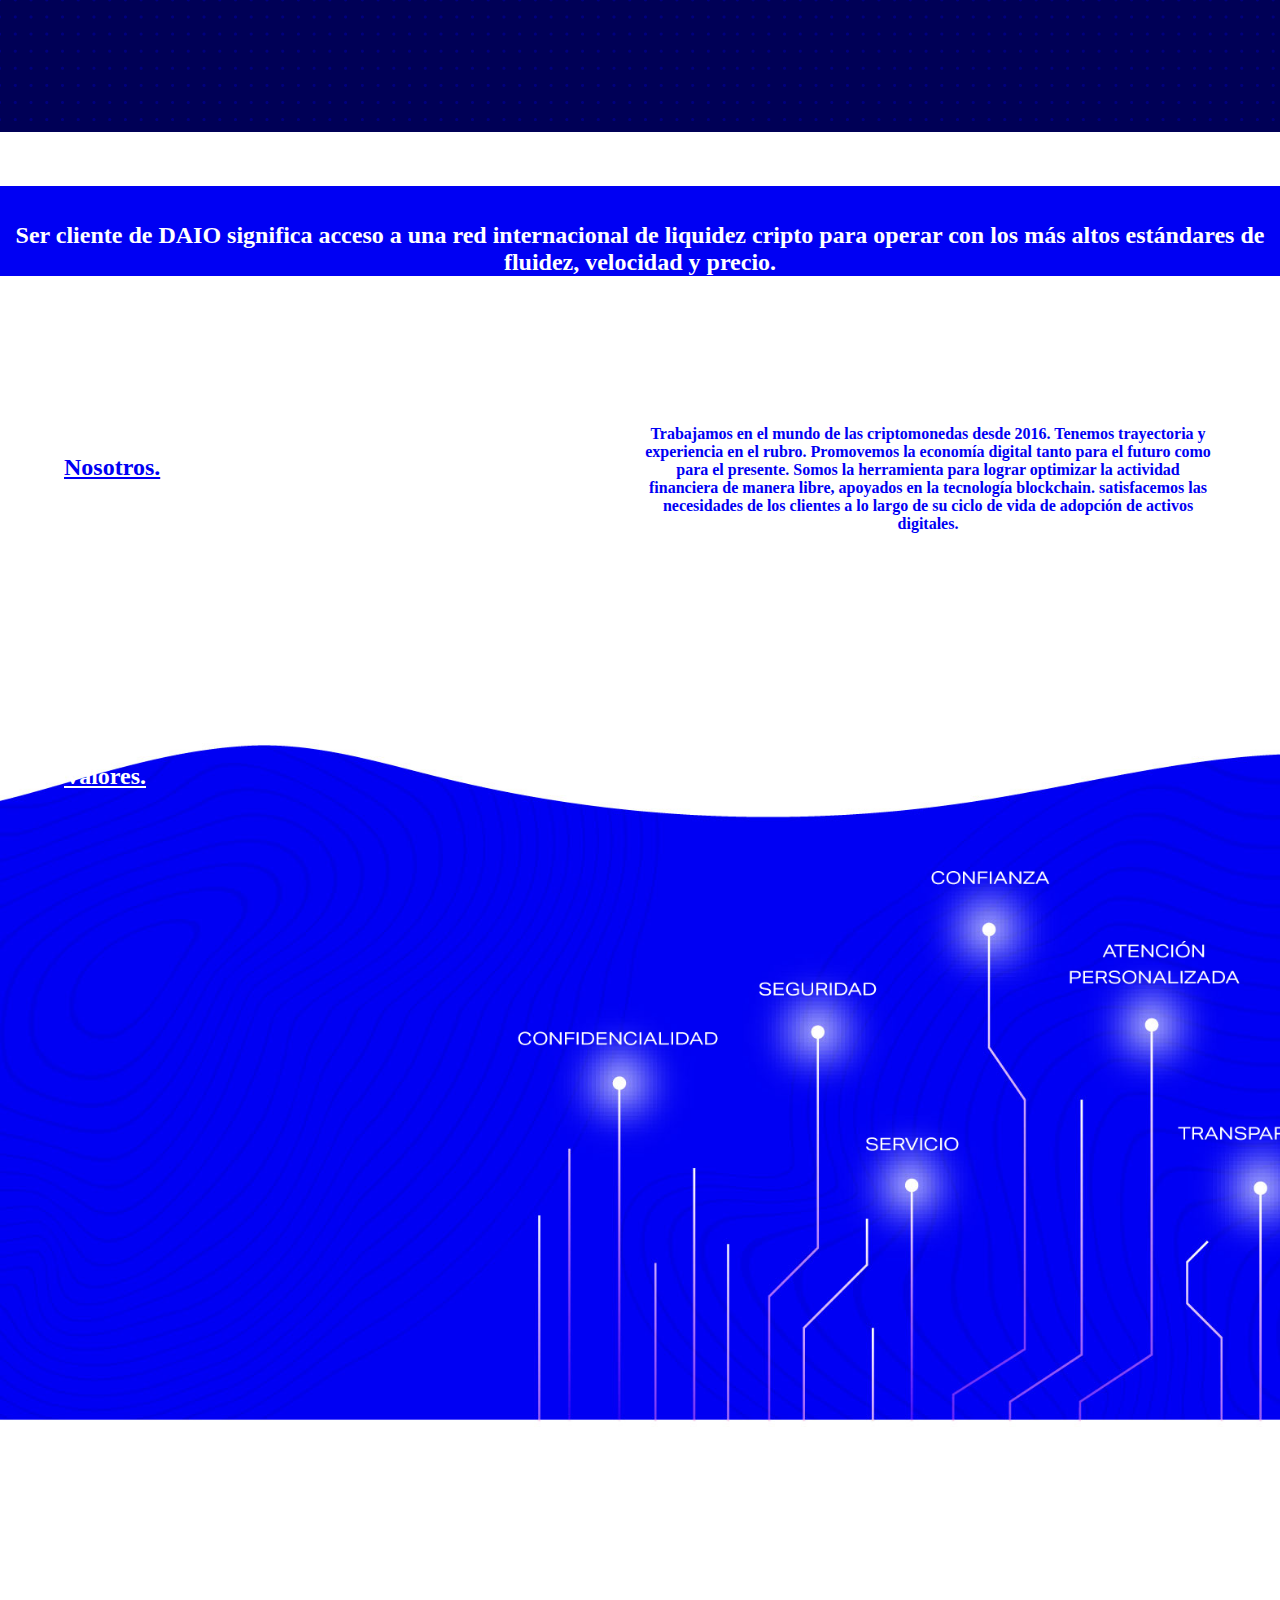
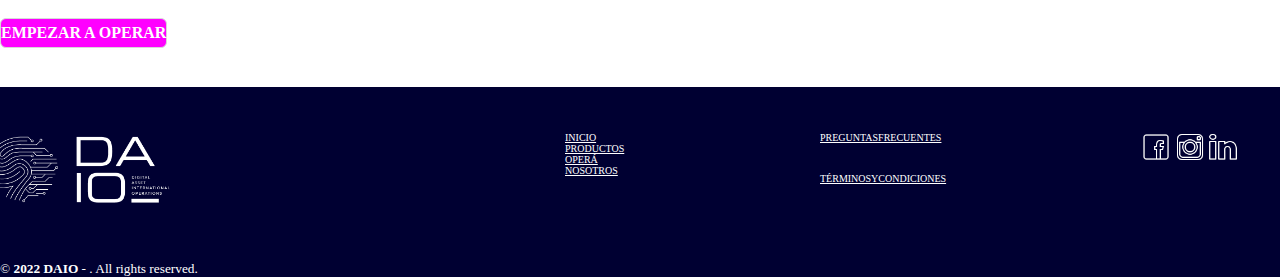
==== commit 2fa1a2e5: "Update index.html" ====
--- a/index.html
+++ b/index.html
@@ -342,7 +342,7 @@
         </li>   
         <li>
           <input type="checkbox" id="terms" >
-          <label for="terms" style="color: white;">I have read and agreed with <a href="./html/terminosYcondiciones.html">The terms and conditions.</a></label>
+          <label for="terms" style="color: white;">I accept <a href="./html/terminosYcondiciones.html">terms and conditions.</a></label>
         </li>  
         <li>
           <div class="grid grid-3">
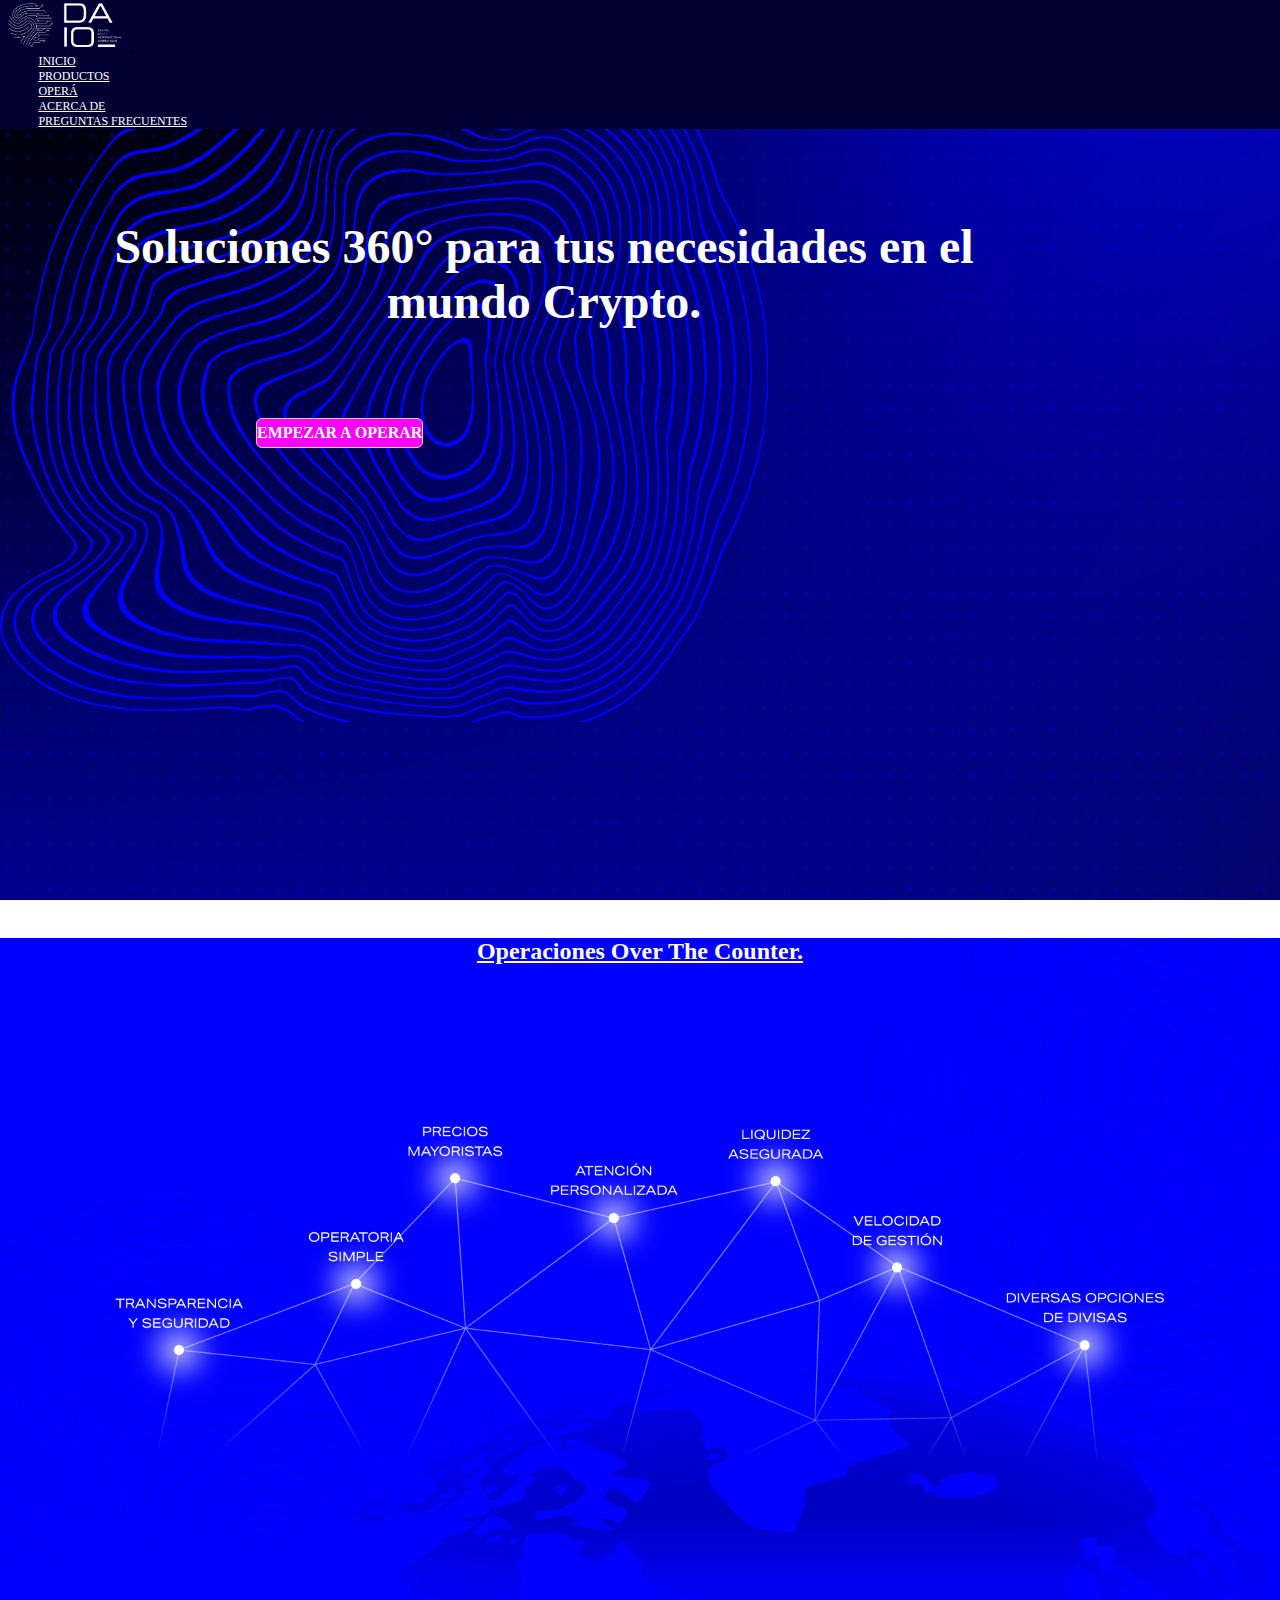
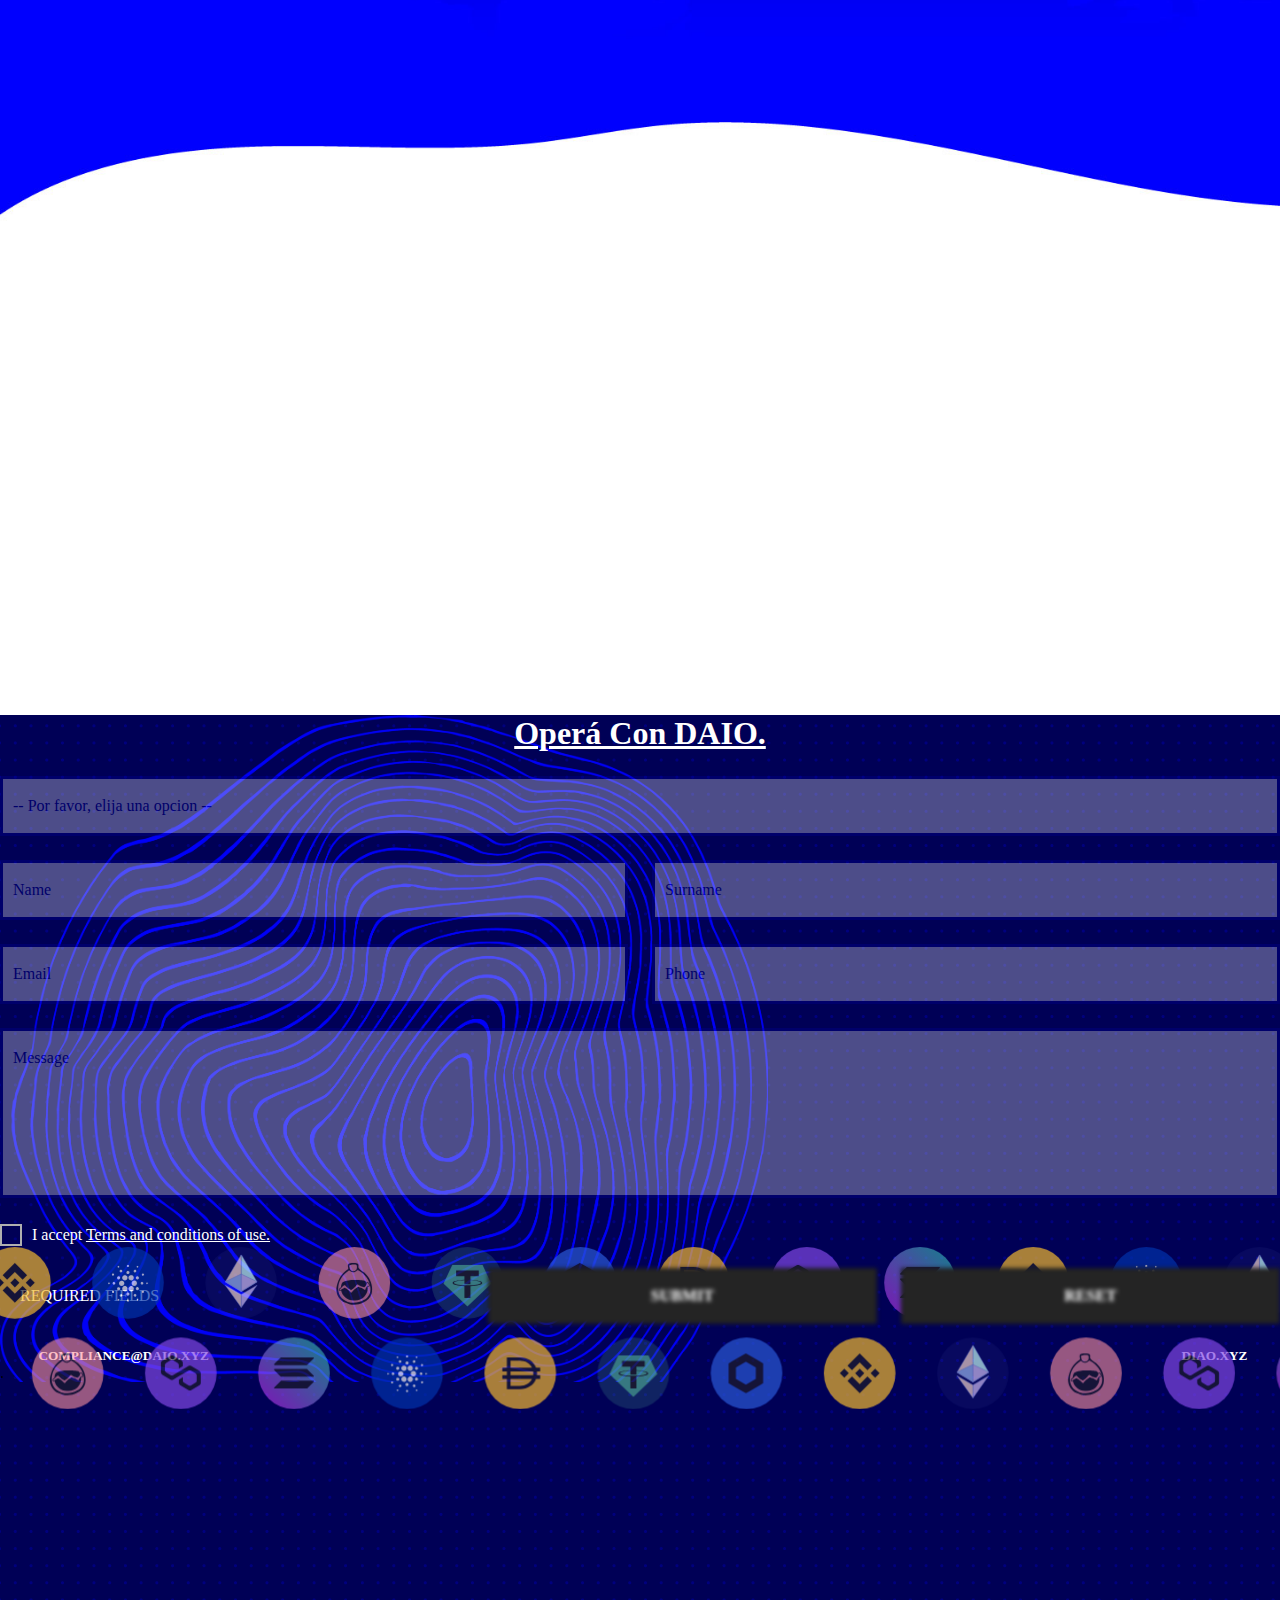
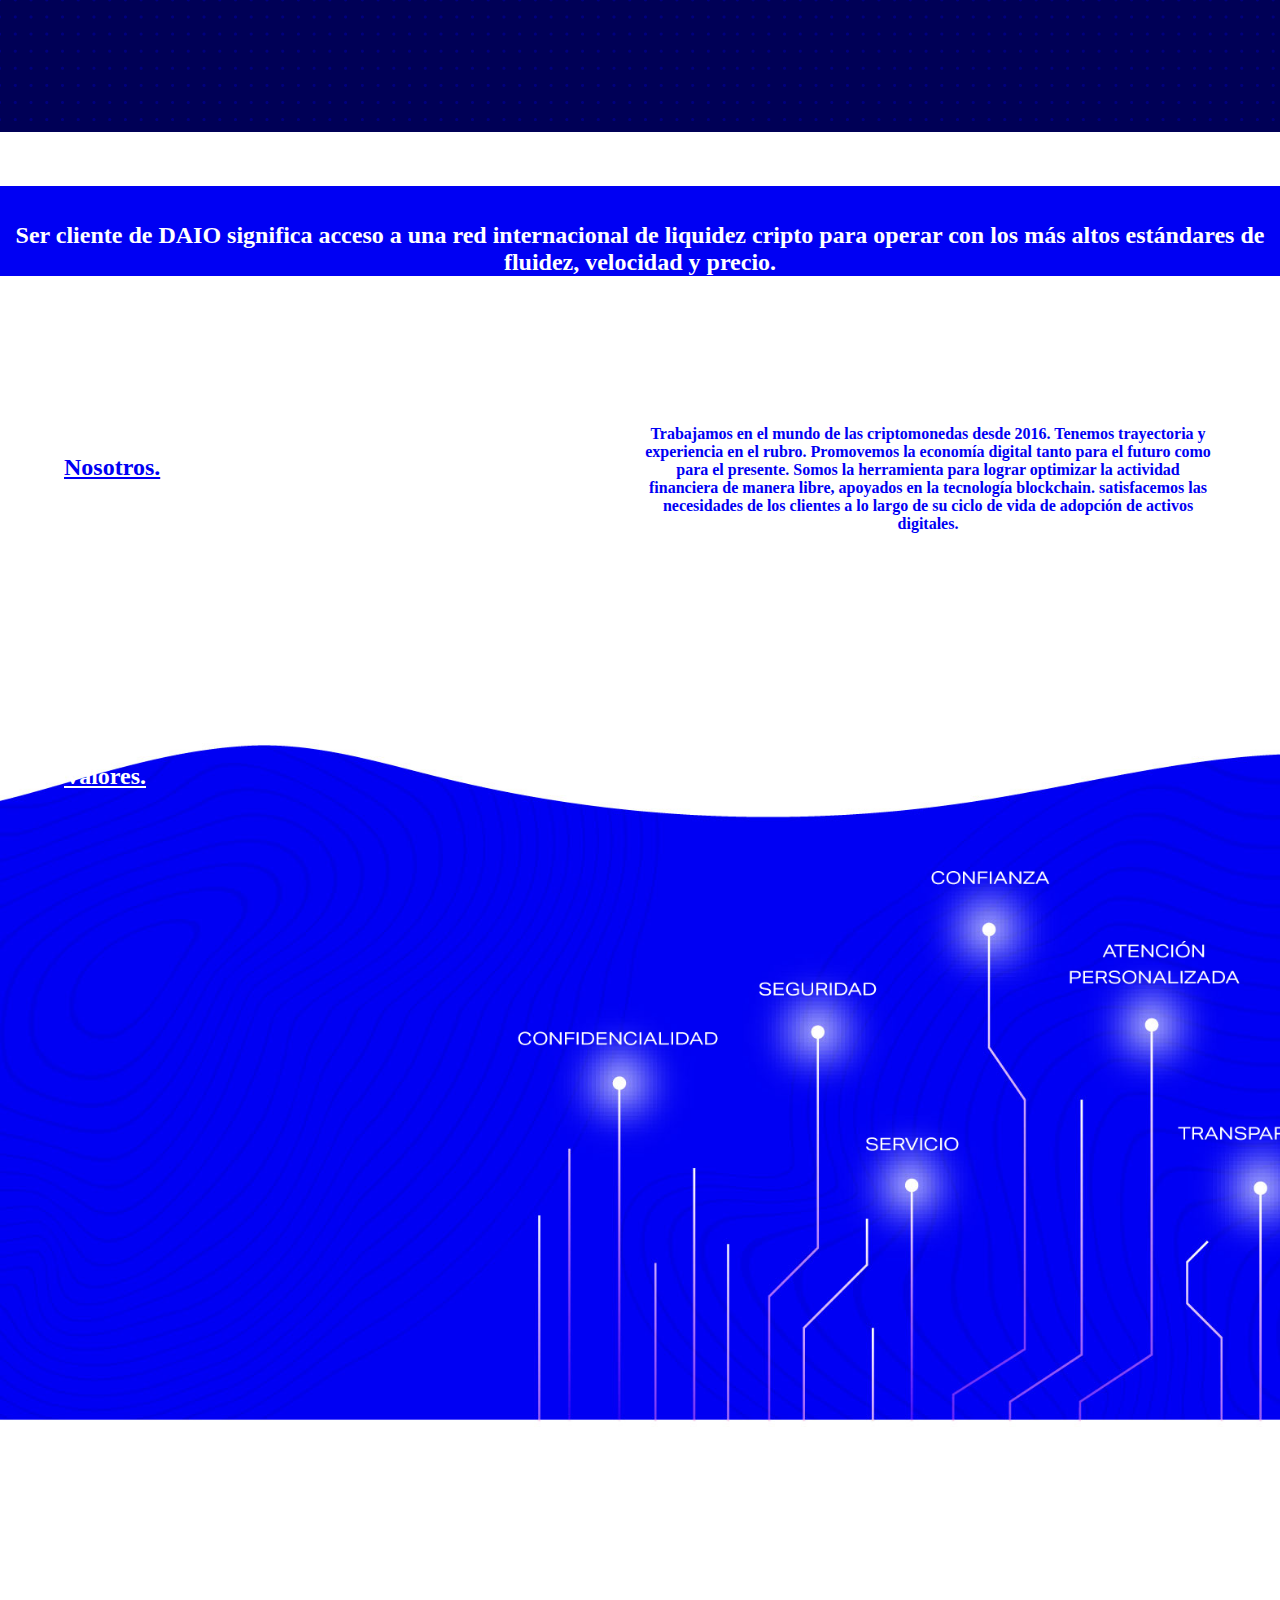
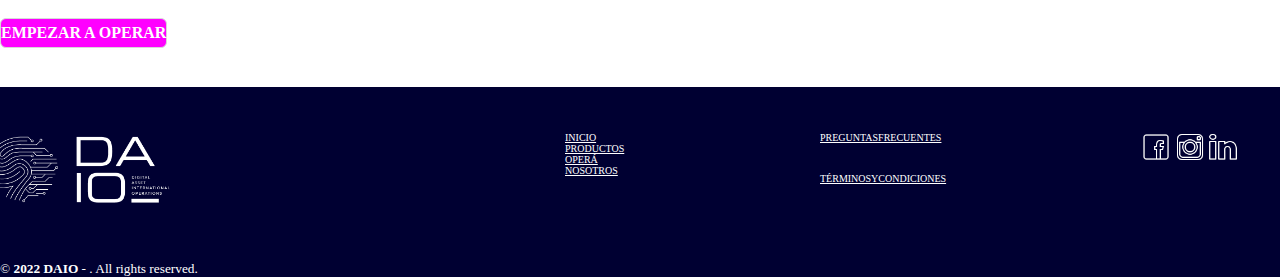
==== commit f3a0e3ba: "Update index.html" ====
--- a/index.html
+++ b/index.html
@@ -64,250 +64,251 @@
 <div>
   <img class="planet" src="./img/PalabrasPlaneta.png" alt="" width="100%" height="100%">
 </div>
-      <main class="productosFooter">
-   <svg class="iconos" xmlns="http://www.w3.org/2000/svg" xmlns:xlink="http://www.w3.org/1999/xlink" width="1350" height="300%" viewBox="0 0 2172 172" version="1.1">
-      <title>3CC2884E-2884-4917-988B-E21871D6522E</title>
-      <defs>
-          <linearGradient x1="0%" y1="100%" x2="100%" y2="2.88196134e-09%" id="linearGradient-1">
-              <stop stop-color="#D823FD" offset="0%"/>
-              <stop stop-color="#7C81D7" offset="50.6551996%"/>
-              <stop stop-color="#22DCB1" offset="100%"/>
-          </linearGradient>
-      </defs>
-      <g id="Page-2" stroke="none" stroke-width="1" fill="none" fill-rule="evenodd" opacity="0.691032773">
-          <g id="Site-desktop-it2b" transform="translate(159.000000, -2538.000000)">
-              <g id="all-logos" transform="translate(-159.000000, 2538.000000)">
-                  <g id="Group-21">
-                      <g id="Group-19">
-                          <g id="Cards/Identificador/BNC">
-                              <circle id="Oval" fill="#F3BA2F" cx="38" cy="38" r="38"/>
-                              <g id="binance-coin-bnb-logo" transform="translate(16.888889, 16.888889)" fill="#1F1D2C" fill-rule="nonzero">
-                                  <path d="M12.9112178,17.7421156 L21.1111111,9.54222222 L29.3148889,17.7456622 L34.086,12.9745511 L21.1111111,0 L8.14044444,12.9706667 L12.9113867,17.7417778 M0,21.1111111 L4.77128,16.3391556 L9.54222222,21.1100978 L4.77094222,25.8813778 L0,21.1111111 Z M12.9112178,24.4806133 L21.1111111,32.68 L29.31472,24.4767289 L34.0883644,29.2453067 L34.086,29.24784 L21.1111111,42.2222222 L8.14044444,29.2515556 L8.13368889,29.2448 L12.9117244,24.4801067 M32.68,21.1131378 L37.45128,16.3418578 L42.2222222,21.1128 L37.4511111,25.88408 L32.68,21.1131378 Z" id="Shape"/>
-                                  <polyline id="Path" points="25.9501156 21.1085778 25.9521422 21.1085778 21.1111111 16.2672089 17.5328622 19.8444444 17.5328622 19.8444444 17.1217867 20.2556889 16.2739644 21.10368 16.2672089 21.1102667 16.2739644 21.1171911 21.1111111 25.9550133 25.95248 21.1136444 25.9548444 21.1109422 25.9504533 21.1085778"/>
-                              </g>
-                          </g>
-                          <g id="Cards/Identificador/BNC-Copy" transform="translate(120.000000, 0.000000)">
-                              <circle id="Oval" fill="#0033AD" cx="38" cy="38" r="38"/>
-                              <path d="M37.9887412,55.6714318 C38.6304903,55.7164668 39.1258756,56.2681459 39.0920993,56.9211537 C39.0470643,57.5629028 38.4953852,58.0470292 37.8536362,58.013253 C37.2118871,57.968218 36.7052431,57.4165389 36.7502781,56.7747899 C36.7953132,56.1330408 37.3469922,55.6376555 37.9887412,55.6714318 Z M27.1690771,55.5025505 C27.450546,55.0859765 28.0134838,54.9621302 28.4413165,55.2435991 C28.8691492,55.525068 28.9929955,56.0992645 28.7002679,56.5158385 L28.7002679,56.5158385 L28.6305066,56.6067233 C28.3329926,56.9490674 27.822951,57.0346073 27.4280285,56.7747899 C27.0114545,56.493321 26.8876082,55.9303832 27.1690771,55.5025505 Z M47.8242405,55.1064903 C48.2608568,54.94814 48.7469153,55.1440024 48.9547692,55.570103 C49.1799443,56.0204532 48.9998042,56.5721323 48.549454,56.7973074 C48.0991038,57.0224825 47.536166,56.8423424 47.3109909,56.3919922 C47.0858158,55.941642 47.2659559,55.3787042 47.7163061,55.1535291 L47.7163061,55.1535291 Z M29.387052,50.6387681 C29.8148847,49.9857602 30.7043264,49.8056201 31.3573342,50.2334529 C32.0216008,50.6612856 32.2017409,51.5507273 31.7626494,52.2037351 L31.7626494,52.2037351 L31.6771917,52.3205997 C31.22456,52.8768855 30.404562,53.0101435 29.7923672,52.6090503 C29.1393593,52.1812176 28.9592192,51.2917759 29.387052,50.6387681 Z M44.8340647,50.1208653 C45.5433663,49.7605851 46.3990317,50.0533128 46.7593119,50.7513556 C47.1083333,51.4493985 46.8268644,52.3050639 46.1288215,52.6540853 C45.4307787,53.0143655 44.5751133,52.7328966 44.2148331,52.0348538 C43.8545529,51.3368109 44.1360218,50.4811455 44.8340647,50.1208653 Z M37.8554401,48.3168578 L38,48.3194644 C38.923218,48.3644994 39.6325196,49.1638711 39.5762258,50.0758303 C39.5311908,50.9990482 38.7430779,51.6970911 37.8198599,51.6520561 C36.896642,51.607021 36.1873403,50.8189081 36.2436341,49.8956902 C36.2886691,48.9724722 37.076782,48.2631706 38,48.3194644 Z M21.6185106,46.6644273 C22.1927071,46.3716997 22.9020087,46.6081336 23.1947364,47.1823301 L23.1947364,47.1823301 L23.2462831,47.3007689 C23.4544383,47.8590564 23.2127504,48.4853434 22.6768336,48.7585559 C22.0913783,49.0512835 21.3933355,48.8148497 21.1006078,48.2406531 C20.8078802,47.6551978 21.0443141,46.957155 21.6185106,46.6644273 Z M52.9178512,47.00219 C53.2781314,46.4617697 53.9986917,46.3154059 54.539112,46.6644273 C55.0795323,47.0134488 55.2371548,47.7452679 54.8768747,48.2856881 C54.5165945,48.8261084 53.7960341,48.9724722 53.2556138,48.6234508 C52.7151936,48.2631706 52.5688298,47.5426103 52.9178512,47.00219 Z M32.2805522,42.7576391 C33.1474763,41.4403647 34.9038422,41.0800846 36.2211166,41.93575 C37.538391,42.8026742 37.8986712,44.55904 37.0430058,45.8763144 C36.5138443,46.6869448 35.6244026,47.1710713 34.6561496,47.1598126 C34.1044706,47.1598126 33.5640503,47.00219 33.1024413,46.6982036 C31.7851669,45.8312794 31.413628,44.0749135 32.2805522,42.7576391 Z M40.0828698,41.7668686 C41.4789555,41.057567 43.1902863,41.6205048 43.8995879,43.0278493 C43.9108467,43.039108 43.9108467,43.039108 43.9108467,43.0503668 C44.6088895,44.4577112 44.034693,46.1465246 42.6386073,46.8445674 L42.6386073,46.8445674 L42.4761964,46.9207882 C41.1123631,47.509317 39.5039099,46.9368026 38.8218892,45.5835868 C38.1125876,44.1875011 38.6755253,42.4761702 40.0828698,41.7668686 Z M27.3266997,42.7801566 C28.1485888,42.3635827 29.1506181,42.7013454 29.5671921,43.5232345 C29.983766,44.3451237 29.6460033,45.3471529 28.8241142,45.7637269 C28.002225,46.1803008 27.0001958,45.8425382 26.5836218,45.020649 C26.1670479,44.1987599 26.5048105,43.1967306 27.3266997,42.7801566 Z M46.5566543,43.3093182 C47.0520395,42.532464 48.087845,42.3185477 48.8646992,42.8251917 C49.6415533,43.3318357 49.8554697,44.3676412 49.3488256,45.1332366 C48.8534404,45.9100907 47.8176349,46.1240071 47.0407808,45.6173631 C46.2639266,45.1219778 46.0500103,44.0861723 46.5566543,43.3093182 Z M31.3010404,35.6758819 C32.8772662,35.6646231 34.1495056,36.9368625 34.1495056,38.5130883 C34.1607643,40.0893141 32.888525,41.3615534 31.3122992,41.3615534 L31.3122992,41.3615534 L31.1434178,41.3615534 C29.5784508,41.2714834 28.373764,39.9316915 28.463834,38.3667245 C28.5426453,36.8580512 29.7923672,35.6758819 31.3010404,35.6758819 Z M44.6897739,35.6486258 L44.8565822,35.6533643 C46.3652554,35.7321756 47.5474248,36.9818975 47.536166,38.479312 C47.536166,40.0555378 46.2639266,41.3277772 44.6989596,41.3277772 L44.6989596,41.3277772 L44.541337,41.3277772 C42.97637,41.2489659 41.7716831,39.8979152 41.8617532,38.3329482 C41.9405645,36.7679812 43.2916151,35.5632943 44.8565822,35.6533643 Z M23.0457853,37.1268841 L23.1834776,37.1282613 C23.9715905,37.1732964 24.5683046,37.8488217 24.5232695,38.6256758 L24.5232695,38.6256758 L24.508995,38.7626761 C24.399657,39.4817698 23.7676084,40.0078536 23.025855,39.9654677 C22.2377422,39.9204327 21.6410281,39.2561661 21.6860631,38.4680533 C21.7310982,37.6799404 22.3953647,37.0832263 23.1834776,37.1282613 Z M52.8364526,37.0593315 L52.974145,37.0607088 C53.7622578,37.1057438 54.3589719,37.7700104 54.3139369,38.5581233 C54.2689018,39.3349774 53.5933765,39.9429502 52.8165224,39.8979152 L52.8165224,39.8979152 L52.6795221,39.8836407 C51.9604284,39.7743026 51.4343446,39.142254 51.4767305,38.4005007 C51.5217655,37.6123878 52.1860321,37.0156738 52.974145,37.0607088 Z M17.8580862,37.6349053 C18.3647302,37.6686816 18.7587867,38.0965143 18.7250104,38.6031583 C18.6912341,39.1098023 18.2634014,39.5038588 17.7567574,39.4700825 C17.2501134,39.447565 16.8673157,39.0084735 16.8898332,38.5018295 C16.9123508,37.9951855 17.3514422,37.6011291 17.8580862,37.6349053 Z M58.2432426,37.5448353 C58.7498866,37.5786116 59.1326843,38.0064443 59.1101668,38.5130883 C59.0763905,39.0197323 58.6485578,39.4137887 58.1419138,39.3800125 C57.6352698,39.3574949 57.2524721,38.9184035 57.2749896,38.4117595 C57.2975071,37.9051155 57.7365986,37.511059 58.2432426,37.5448353 Z M33.3613927,30.1590916 C34.7574784,29.44979 36.4688092,30.0127278 37.1781108,31.4200722 C37.3807684,31.8253874 37.4820972,32.2644789 37.4820972,32.7035704 C37.4820972,34.2797962 36.2098579,35.5520355 34.6448908,35.5520355 C33.5640503,35.5520355 32.5845386,34.9440627 32.1004121,33.9870685 C31.3911105,32.5909828 31.9540482,30.879652 33.3613927,30.1590916 Z M41.3325917,29.8551052 C41.8842707,29.8551052 42.424691,30.0127278 42.8862999,30.3167142 C44.2035743,31.1723796 44.5638545,32.9287455 43.7081891,34.2460199 C42.8525237,35.5632943 41.0961578,35.9235745 39.7788834,35.0679091 C38.461609,34.2122436 38.1013288,32.4558778 38.9569942,31.1386034 C39.4861557,30.3392317 40.3755974,29.8551052 41.3325917,29.8551052 Z M26.6511744,31.8816812 C27.1465596,31.1048271 28.1823651,30.8909107 28.9592192,31.3975547 C29.7360734,31.89294 29.9499897,32.9287455 29.4433457,33.7055996 C28.9479605,34.4824538 27.912155,34.6963701 27.1353008,34.1897261 C26.3584467,33.6830821 26.1445303,32.6472766 26.6511744,31.8816812 Z M47.1758858,31.2511909 C47.997775,30.8458757 48.9998042,31.1723796 49.4163782,31.9942688 C49.8329521,32.8161579 49.4951895,33.8181872 48.6733003,34.2347611 C47.8514112,34.6513351 46.8493819,34.3135724 46.4328079,33.4916833 C46.016234,32.6697941 46.3539967,31.6677649 47.1758858,31.2511909 Z M21.199825,28.6264297 C21.5786796,28.1714959 22.2399939,28.0657137 22.7443862,28.391467 C23.2848064,28.7517472 23.4311702,29.4723075 23.0821488,30.0127278 C22.7218686,30.5531481 22.0013083,30.6995119 21.460888,30.3504905 C20.9204677,30.001469 20.7628452,29.2696499 21.1231253,28.7292297 L21.1231253,28.7292297 Z M53.3119076,28.2676207 C53.8861042,27.974893 54.5954058,28.2000681 54.8881334,28.7742647 C55.1808611,29.3484612 54.9556859,30.0577628 54.3814894,30.3504905 C53.7960341,30.6432181 53.0979913,30.4067842 52.7940049,29.8325877 C52.512536,29.2583912 52.7377111,28.5603483 53.3119076,28.2676207 Z M37.9117339,25.3602551 L38.0562938,25.3628617 C38.9795117,25.4078967 39.6888133,26.1960096 39.6325196,27.1192276 C39.5874845,28.0424456 38.7993716,28.7517472 37.8761537,28.6954534 C36.9529357,28.6504184 36.2548929,27.8623055 36.2999279,26.9390875 C36.3449629,26.0158696 37.1330758,25.3065679 38.0562938,25.3628617 Z M29.893696,24.3608325 C30.5917388,24.0118111 31.4474042,24.2932799 31.7964257,24.9913228 C32.1454471,25.6893656 31.8639782,26.5450311 31.1659353,26.8940525 C30.4678925,27.2430739 29.6122271,26.961605 29.2632057,26.2635622 C28.9141842,25.5655193 29.1956531,24.7098539 29.893696,24.3608325 Z M44.3228083,24.6943181 C44.77544,24.1380323 45.595438,24.0047743 46.2076328,24.4058675 C46.8606407,24.8337002 47.0407808,25.7231419 46.612948,26.3761497 C46.1851153,27.0291576 45.2956736,27.2092976 44.6426658,26.7814649 C43.9783992,26.3536322 43.7982591,25.4754493 44.2373506,24.8111827 L44.2373506,24.8111827 Z M27.450546,20.2176104 C27.9008962,19.9924353 28.463834,20.1725754 28.6890091,20.6229256 C28.9141842,21.0732758 28.7340441,21.6362136 28.2836939,21.8613887 L28.2836939,21.8613887 L28.1757595,21.9084275 C27.7391432,22.0667777 27.2530847,21.8709154 27.0452308,21.4448148 C26.8200557,20.9944646 27.0001958,20.4427855 27.450546,20.2176104 Z M47.2772146,20.4878205 C47.5586835,20.0712466 48.1216213,19.9474003 48.549454,20.2288692 C48.9772867,20.5103381 49.101133,21.0732758 48.8196641,21.5011086 C48.5381952,21.9289413 47.9752575,22.0527876 47.5474248,21.7713187 C47.1308508,21.4898498 47.0070045,20.9156533 47.2772146,20.4878205 Z M38.0225175,19.0016648 C38.6642666,19.0466998 39.1709106,19.5983789 39.1258756,20.2401279 C39.0808405,20.881877 38.5291615,21.3772622 37.8874124,21.343486 C37.2456634,21.298451 36.7502781,20.7467719 36.7840544,20.0937641 C36.8290894,19.452015 37.3807684,18.9678885 38.0225175,19.0016648 Z" id="Combined-Shape" fill="#F7F8FC" fill-rule="nonzero"/>
-                          </g>
-                          <g id="Cards/Identificador/BNC-Copy-2" transform="translate(240.000000, 0.000000)">
-                              <circle id="Oval" fill="#7789E1" opacity="0.1" cx="38" cy="38" r="38"/>
-                              <g id="ethereum-eth-logo-(1)" transform="translate(21.111111, 8.444444)" fill-rule="nonzero" stroke="#7789E1" stroke-linejoin="round" stroke-width="0.5">
-                                  <polygon id="Path" fill="#C4FBF8" points="17.2501643 0 16.8888889 1.28162144 16.8888889 38.4680149 17.2501643 38.8444444 33.7777778 28.6412233"/>
-                                  <polygon id="Path" fill="#F2D4CC" points="16.8888889 0 0 28.6412233 16.8888889 38.8444444 16.8888889 20.7951994"/>
-                                  <polygon id="Path" fill="#D0BEF5" points="17.094296 42.0017609 16.8888889 42.2538302 16.8888889 55.1299076 17.094296 55.7333333 33.7777778 32.0888889"/>
-                                  <polygon id="Path" fill="#F1D3CB" points="16.8888889 55.7333333 16.8888889 42.0017609 0 32.0888889"/>
-                                  <polygon id="Path" fill="#D1BFF6" points="16.8888889 38.8444444 33.7777778 28.3424442 16.8888889 20.2666667"/>
-                                  <polygon id="Path" fill="#9AB7F3" points="0 28.3424442 16.8888889 38.8444444 16.8888889 20.2666667"/>
-                              </g>
-                          </g>
-                          <g id="Cards/Identificador/BNC-Copy-3" transform="translate(360.000000, 0.000000)">
-                              <circle id="Oval" fill="#FE93A0" opacity="0.854149955" cx="38" cy="38" r="38"/>
-                              <path d="M35.2229202,17.0123742 C36.4157502,16.8167996 37.6457208,16.8707512 38.8371085,17.052483 C39.7818529,17.1965907 40.8149417,17.3332445 41.6352827,17.8546586 C42.2677567,18.2568112 42.5262993,18.8687363 42.4758168,19.5999229 C42.4444455,20.0517678 42.331581,20.4965138 42.3225663,20.9490686 C42.291195,22.4692978 43.4310183,23.4634986 44.5957223,24.266739 C46.0261807,25.2534859 47.5114487,26.1742131 48.8048831,27.3384325 C50.2234421,28.6155244 51.4984865,30.0459526 52.5835002,31.6087751 C55.9878254,36.5119846 58.0547242,43.4831033 56.4425287,49.351763 C55.1974132,53.8837 51.7025801,56.8506848 47.5864513,58.8912633 C42.9290777,61.2005351 37.6644715,61.839081 32.5938624,60.6049375 C31.0007781,60.2169826 29.4513252,59.6643334 27.9624512,58.9874534 C22.6632284,56.578442 19.1907518,51.2205481 19.0072118,45.5013202 C18.9819705,44.7108578 19.0227171,43.923235 19.115028,43.1412913 C19.2859474,41.6941808 19.6339163,40.2665922 20.0677054,38.8741432 C20.7149635,36.7977153 21.4556143,34.7138335 22.5247621,32.8102638 C23.9725288,30.2326536 25.8674264,27.9120236 28.1362554,25.9903516 C29.0106848,25.2495815 29.9366786,24.5684422 30.9023372,23.9479984 C31.846721,23.3410426 31.5979143,22.7209538 31.4875739,22.0000606 C30.921809,18.3072134 31.3927389,17.6399169 35.2229202,17.0123742 Z M42.5555071,24.8775992 C42.0095746,24.5542444 41.5476595,24.4999378 41.1149521,24.6852191 L41.1149521,24.6852191 C39.7364186,26.1376538 38.2951425,26.8723898 36.8279039,26.8723898 C36.7474925,26.8723898 36.6667204,26.8702602 36.5855878,26.8660008 C34.7530721,26.7651964 33.4636042,25.5417012 32.9919532,25.0185124 C32.5451828,24.9042201 32.0998548,25.0990849 31.6116167,25.4320232 C25.8519211,29.3580693 22.2045586,34.729806 21.1231508,41.47376 C19.8679389,49.3034905 24.0897204,56.1741597 31.1042673,58.2349701 C36.9970204,59.9660366 42.7278688,59.4421378 48.097046,56.340274 C53.130875,53.4322101 55.601634,48.9524499 55.1209683,43.3581627 C54.4077223,35.0535158 49.6969815,29.1092529 42.5555071,24.8775992 Z M37.9906607,34.9305593 C45.4441809,34.9249714 48.2394105,35.5263494 49.1643299,35.8230199 L49.2629098,35.8558469 C49.4894022,35.9342747 49.5691886,35.9844299 49.5691886,35.9844299 C49.5691886,35.9844299 50.268011,36.6109078 50.9340197,37.860314 C51.2361937,37.5887811 51.638251,37.4255064 52.0788913,37.4255064 C52.1329797,37.4255064 52.1877893,37.427991 52.2429595,37.4333152 C52.8833664,37.4940108 53.4274959,37.8982931 53.6629608,38.4903412 L53.6629608,38.4903412 L53.7217369,38.6390632 L54.3235607,40.1596473 C54.4616665,40.5082032 54.4533729,40.8894141 54.300483,41.231936 C54.1475931,41.5748128 53.8681362,41.8385369 53.5136768,41.9744808 C53.3485268,42.037661 53.1750833,42.069606 52.9980338,42.069606 C52.7863678,42.069606 52.57362,42.0223984 52.3803441,41.9318874 L52.3803441,41.9318874 L52.3302221,41.9081061 C52.267119,41.9723511 52.2054582,42.0472445 52.1434368,42.1178786 C52.2112276,42.6453267 52.2494501,43.1816485 52.2494501,43.7271989 C52.2494501,50.8832439 46.3559758,56.6844641 39.0861315,56.6844641 C38.8311948,56.6844641 38.5787822,56.6755905 38.3274513,56.6617476 C38.076481,56.6755905 37.8237078,56.6844641 37.5687711,56.6844641 C37.4692484,56.6844641 37.3708074,56.6794949 37.2716453,56.6770102 C37.1724832,56.6794949 37.0740423,56.6844641 36.974159,56.6844641 C30.5520606,56.6844641 25.2099276,52.1553666 24.0506325,46.1656707 C23.8865642,46.2529871 23.7246596,46.3427882 23.5595096,46.427975 C23.3745272,46.5231002 23.1668277,46.5735024 22.9587675,46.5735024 C22.4744959,46.5735024 22.0342161,46.3111981 21.8099295,45.8888136 C21.5495839,45.3993446 21.6379283,44.8041019 22.0298891,44.4069185 C22.6306311,43.7999626 23.252648,43.2118189 23.8602412,42.6396476 C23.9399315,41.6908798 24.121308,40.7705075 24.3978801,39.890954 L24.3978801,39.890954 L24.6218662,40.155769 L24.3978801,39.890599 C24.6373115,39.129952 24.9474185,38.4023149 25.3166621,37.7101722 L25.3166621,37.7101722 L25.2938662,37.762769 L25.3267586,37.6871008 L25.3267586,37.6871008 L25.3345213,37.6796805 C25.501415,37.5230093 28.4004669,34.9378252 37.9906607,34.9305593 Z M52.0788913,38.1353963 C51.7467884,38.1353963 51.4500232,38.3032852 51.2726132,38.5609753 L51.2726132,38.5609753 C51.231506,38.6223807 51.1976106,38.6876906 51.1698452,38.7565499 C51.1669605,38.7643587 51.1633546,38.7721675 51.1604699,38.7799763 C51.1337863,38.8513202 51.114675,38.9262136 51.1067421,39.0053663 C51.055899,39.5228761 50.8835372,39.9523594 50.685213,40.3630307 C50.4803982,40.7690878 50.2254614,41.1385855 49.9427593,41.4882062 C49.6614995,41.8388918 49.355359,42.1718302 49.018929,42.482407 C48.9626771,42.533874 48.9028192,42.5821465 48.8451249,42.6325487 C48.8440432,42.6329037 48.8429614,42.6332586 48.8422402,42.6336136 C48.7737282,42.6925344 48.7070192,42.7525201 48.6363436,42.8096662 C48.583337,42.8004377 48.5317727,42.7876597 48.4794872,42.7773663 C48.4776843,42.7780761 48.4762419,42.778786 48.474439,42.7794959 C48.3817675,42.7613937 48.2905383,42.7397421 48.1989486,42.7198652 C48.122143,42.7031828 48.0449769,42.6879201 47.9688925,42.6698179 C47.7831889,42.6261597 47.5989277,42.579307 47.4161089,42.5292597 C46.7825532,42.3500125 46.1637816,42.1349159 45.5583519,41.8889391 C44.9525616,41.6426073 44.3597525,41.3657502 43.7820882,41.0533987 C43.2065874,40.735368 42.6404619,40.3953307 42.1140013,39.9605232 C42.0920054,39.942421 42.0678459,39.9243188 42.0436864,39.9079913 C41.9766167,39.8632683 41.9044988,39.8323881 41.8309386,39.8078969 C41.8132697,39.8018628 41.7952402,39.7965386 41.7772107,39.7915694 C41.7036505,39.7724024 41.6290085,39.7592694 41.5540059,39.7592694 C41.5507606,39.7592694 41.5471547,39.7603342 41.5435488,39.7603342 C41.4833303,39.7610441 41.4234725,39.768498 41.3646964,39.781276 C41.3452246,39.7855353 41.3261133,39.7922793 41.3066415,39.7979584 C41.2644525,39.8100265 41.2226241,39.8249342 41.1825987,39.8437463 C41.1624057,39.8529749 41.1425733,39.8629133 41.1227409,39.8739166 C41.0837972,39.8955683 41.0466565,39.9211243 41.0109581,39.9491649 C40.9950922,39.961588 40.9785051,39.9729463 40.9629997,39.9867891 C40.9143201,40.0308023 40.8688859,40.0794297 40.8299422,40.135511 L40.8299422,40.135511 L40.8061433,40.1699407 C40.3622577,40.812391 39.851663,41.3795931 39.3248418,41.9276281 C38.7940541,42.4717587 38.2391069,42.9882036 37.661082,43.4783825 C37.0834176,43.9692714 36.4851997,44.4363789 35.8621011,44.8758008 C35.4535532,45.1590468 35.0385148,45.434839 34.6032833,45.6879148 C34.1904083,45.5090225 33.796284,45.3045743 33.4108139,45.0884128 C33.155156,44.9457249 32.907431,44.7916788 32.6629513,44.6333734 C32.2915442,44.3966251 31.9269882,44.1506482 31.5725288,43.8901187 C31.2180693,43.6288792 30.8729852,43.3548617 30.5333099,43.0733903 C30.3090233,42.8895289 30.0876213,42.7021179 29.8716283,42.5068982 C29.330744,42.0106852 28.8075287,41.4910458 28.3430895,40.8915438 C28.33119,40.8766361 28.3174876,40.8595987 28.3045064,40.845046 C28.2608751,40.7957086 28.2125561,40.7531152 28.1613524,40.7154911 C28.1440441,40.7027131 28.1249329,40.6938394 28.1069034,40.6824812 C28.0715656,40.6601197 28.0365884,40.6381131 27.9990871,40.6207208 C27.97637,40.6104274 27.9525711,40.6036834 27.9294934,40.5955197 C27.8945162,40.5827417 27.859539,40.5699637 27.8234801,40.5617999 C27.7982388,40.5557659 27.772637,40.5529263 27.7470351,40.5493768 C27.7116973,40.5440527 27.6763596,40.5394384 27.6406612,40.5383736 C27.6092899,40.5373087 27.5782792,40.5387285 27.5469079,40.5408582 C27.523109,40.5426329 27.4996707,40.5436977 27.4762324,40.5468922 C27.442337,40.5518615 27.4095234,40.5603801 27.3763491,40.5688988 C27.3543532,40.5749329 27.3319966,40.5791922 27.3107218,40.5866461 C27.2746629,40.5987142 27.2404069,40.6153966 27.2057903,40.632079 C27.1881214,40.6405977 27.1697314,40.6473416 27.1527837,40.6569252 C27.1019405,40.6856757 27.0529004,40.7193955 27.0071055,40.7587944 L27.0071055,40.7587944 L26.8444797,40.8986427 C26.5361757,41.1634316 26.2332805,41.4353194 25.9311065,41.7079171 C25.5074139,42.0898379 25.086606,42.4753081 24.6665193,42.8621981 C23.9532733,43.5337539 23.238585,44.2028251 22.5466138,44.9024216 C22.3782185,45.0727952 22.3306207,45.3375841 22.448894,45.5597797 C22.551662,45.7528697 22.7517892,45.8636125 22.9587675,45.8636125 C23.0489149,45.8636125 23.1397835,45.8426708 23.2248826,45.7990126 C23.4614293,45.6772664 23.6932883,45.5491313 23.9269503,45.4234808 C24.5615877,45.0827337 25.1908164,44.7345327 25.8175209,44.3831372 C26.4615336,44.0132845 27.1030223,43.6405924 27.738381,43.2597364 C27.8714385,43.320432 28.0012507,43.3857419 28.1314235,43.4499869 L28.1314235,43.4499869 L28.1371929,43.4506968 L28.189839,43.4783825 C28.4235009,43.5948045 28.6549994,43.7147759 28.8821707,43.8404264 C29.52402,44.2006955 30.1402674,44.5950393 30.7381247,45.0149392 C31.3352609,45.435194 31.9136464,45.8806499 32.4566942,46.3743783 C33.0001025,46.8673968 33.5197119,47.3916505 33.967564,48.0135141 C34.0295854,48.0983459 34.1089151,48.1778536 34.2015866,48.2403239 C34.2499056,48.2726239 34.3007487,48.2985349 34.3519524,48.3212513 L34.3519524,48.3212513 L34.398829,48.3389986 C34.4370515,48.3535513 34.4756346,48.3652645 34.5145783,48.3744931 C34.5311654,48.3783975 34.5473919,48.3823019 34.563979,48.3854964 C34.6119374,48.394015 34.6602564,48.3989843 34.7085754,48.4000491 C34.7143448,48.4004041 34.7204748,48.4014689 34.7262443,48.4014689 C34.7341772,48.4014689 34.7417496,48.3996942 34.7496826,48.3993392 C34.8102616,48.3982744 34.8704801,48.3908205 34.9296167,48.3783975 C34.9512521,48.3737832 34.9718057,48.3663293 34.9930805,48.3602953 C35.0377936,48.3475173 35.0817855,48.3315447 35.124335,48.3120228 C35.146331,48.3020843 35.1676058,48.291436 35.1888806,48.2797228 C35.2303483,48.2566513 35.2700132,48.2296755 35.3078751,48.1998602 C35.3251834,48.1867272 35.3432129,48.1746591 35.3594394,48.1597514 C35.4117249,48.1128986 35.4604044,48.0614316 35.5022328,48.0014459 L35.5022328,48.0014459 L35.5386523,47.949269 C35.9847015,47.3089483 36.496378,46.7435211 37.022478,46.1940663 C37.5529051,45.6499357 38.1078523,45.1334908 38.6837137,44.6408272 C39.2592145,44.1474537 39.8574324,43.6799912 40.4801704,43.2409244 C40.6835429,43.0996563 40.8890789,42.9612277 41.0978602,42.8267036 C41.2521925,42.7266091 41.411573,42.6325487 41.5702324,42.5377784 C41.6254026,42.5047685 41.6784092,42.469629 41.7343006,42.437329 C41.7353824,42.4369741 41.7364641,42.4369741 41.7379065,42.4366191 C41.7837014,42.4099982 41.8269721,42.3808928 41.8734881,42.3549818 C41.9264948,42.3642103 41.9784197,42.3769884 42.0310657,42.3869268 C42.0335899,42.3865719 42.0364746,42.3862169 42.0389987,42.385862 C42.1302278,42.4032543 42.219654,42.424551 42.3098014,42.444073 C42.3920158,42.4618202 42.4749514,42.4777927 42.5564446,42.4973147 C42.7446723,42.5413279 42.9318182,42.5888905 43.1175218,42.6396476 C43.7510775,42.8188948 44.3694884,43.0339914 44.9756393,43.2796134 C45.5810691,43.5252353 46.1738781,43.8020923 46.7519031,44.1144439 C47.3274039,44.4321196 47.8935293,44.7725118 48.4196294,45.2080292 L48.4196294,45.2080292 L48.5022043,45.2765336 C48.6074965,45.3631402 48.7351451,45.4263204 48.8786597,45.4564907 C48.9392388,45.4692687 48.9998178,45.4753028 49.0593151,45.4756577 C49.1137641,45.4756577 49.1674919,45.4706885 49.2197774,45.4614599 C49.234201,45.4586204 49.2479034,45.4536511 49.2623269,45.4504566 C49.2998282,45.441583 49.336969,45.4316445 49.3730279,45.4185116 C49.3910574,45.4114127 49.4083657,45.4025391 49.4260346,45.3947303 C49.4563241,45.3808874 49.486253,45.3663347 49.5147396,45.3492973 C49.532769,45.338649 49.5497167,45.3269358 49.5666645,45.3152226 C49.5929875,45.2967655 49.6182287,45.2772435 49.6423882,45.2563017 C49.6578936,45.2424589 49.6733989,45.2282611 49.6881831,45.2133534 C49.7112608,45.190282 49.732175,45.1654358 49.752368,45.1398798 C49.7649887,45.1239073 49.7779699,45.1082897 49.7891482,45.0916073 C49.8093412,45.0617919 49.8262889,45.0302018 49.842876,44.9979018 C49.850809,44.9822842 49.8598237,44.9677315 49.8670355,44.951404 C49.8883103,44.9017117 49.9063397,44.8498898 49.9182392,44.7948733 C50.0224495,44.3164075 50.1951719,43.8872791 50.3945779,43.4773177 C50.5950656,43.0680662 50.8262035,42.6811762 51.082222,42.3123884 C51.3367982,41.9421808 51.6184185,41.5918501 51.950882,41.2780788 C52.0258846,41.2099294 52.1023296,41.1431997 52.1805775,41.0775349 C52.196804,41.0757602 52.2133912,41.0746954 52.2296177,41.0729206 L52.2296177,41.0729206 L52.6926146,41.2919217 C52.7867284,41.3359348 52.8912994,41.3597162 52.9980338,41.3597162 C53.0827724,41.3597162 53.1685927,41.3448085 53.2518888,41.3128634 C53.6135601,41.1740799 53.7924124,40.7733471 53.651422,40.4173373 L53.651422,40.4173373 L53.0495981,38.8967532 L52.990822,38.7473214 C52.8606493,38.4204171 52.5530664,38.17586 52.1737263,38.1400106 C52.1419944,38.1368161 52.1102626,38.1353963 52.0788913,38.1353963 Z M38.688185,18.6245342 C37.4171071,18.3221211 36.0904985,18.438898 34.8489889,18.812655 C34.2219238,19.0014857 32.9789719,19.1782483 32.735574,19.9009162 C32.5989106,20.3059084 32.8729586,21.0065697 32.9245229,21.4271794 C32.9970014,22.0160331 33.0532534,22.6112758 33.2328269,23.1802525 C33.3424461,23.5284535 33.4964178,23.854293 33.6752702,24.1648698 C33.8061642,24.3274346 34.9726711,25.7152693 36.654821,25.8032957 C37.8130344,25.8639912 38.9914407,25.2932398 40.1604718,24.1212116 C40.880569,22.9307262 40.9123008,21.5553146 40.7312849,20.0805183 C40.7071254,19.8860085 40.6822448,19.6879492 40.5996698,19.5097669 C40.3277853,18.922333 39.2568346,18.7597682 38.688185,18.6245342 Z" id="Combined-Shape" fill="#1F1D2C"/>
-                          </g>
-                          <g id="Cards/Identificador/BNC-Copy-4" transform="translate(480.000000, 0.000000)">
-                              <circle id="Oval" fill="#50AF95" opacity="0.293742298" cx="38" cy="38" r="38"/>
-                              <g id="tether-usdt-logo" transform="translate(12.666667, 19.000000)">
-                                  <path d="M9.27660418,0.216477316 L0.0379952637,19.6221835 C-0.034164777,19.7703371 -0.00149421082,19.9482102 0.118603582,20.0610511 L25.0698636,43.9703739 C25.2171237,44.1115966 25.449543,44.1115966 25.5968031,43.9703739 L50.5480631,20.0625438 C50.6681609,19.9497029 50.7008314,19.7718298 50.6286714,19.6236763 L41.3900625,0.217970062 C41.3291719,0.0848635436 41.1960886,0 41.0497163,0 L9.6199359,0 C9.4728328,-0.00180106324 9.33838088,0.0829621025 9.27660418,0.216477316 L9.27660418,0.216477316 Z" id="Path" fill="#50AF95"/>
-                                  <path d="M28.5390067,21.6150003 L28.5390067,21.6150003 C28.3598771,21.628435 27.4343742,21.6836666 25.3699056,21.6836666 C23.7278843,21.6836666 22.5620492,21.634406 22.1530366,21.6150003 L22.1530366,21.6150003 C15.8073707,21.3358567 11.0708856,20.2312242 11.0708856,18.9086507 C11.0708856,17.5860771 15.8073707,16.4829374 22.1530366,16.1993155 L22.1530366,20.514846 C22.5680202,20.544701 23.7562465,20.6148601 25.3982678,20.6148601 C27.3686934,20.6148601 28.3553989,20.532759 28.5330357,20.5163388 L28.5330357,16.202301 C34.865267,16.4844301 39.5913028,17.5890626 39.5913028,18.9086507 C39.5913028,20.2282387 34.8667597,21.3328712 28.5330357,21.6135076 L28.5330357,21.6135076 L28.5390067,21.6150003 Z M28.5390067,15.7559698 L28.5390067,11.8942342 L37.3760668,11.8942342 L37.3760668,6.00534876 L13.3159766,6.00534876 L13.3159766,11.8942342 L22.1515439,11.8942342 L22.1515439,15.754477 C14.9699398,16.084374 9.56918252,17.5069616 9.56918252,19.2116782 C9.56918252,20.9163949 14.9699398,22.3374897 22.1515439,22.6688794 L22.1515439,35.043749 L28.537514,35.043749 L28.537514,22.6644012 C35.7026978,22.3345042 41.0944987,20.9134094 41.0944987,19.2101855 C41.0944987,17.5069616 35.7071761,16.0858668 28.537514,15.754477 L28.537514,15.754477 L28.5390067,15.7559698 Z" id="Shape" fill="#252525"/>
-                              </g>
-                          </g>
-                          <g id="Cards/Identificador/BNC-Copy-5" transform="translate(600.000000, 0.000000)">
-                              <circle id="Oval" fill="#2A5ADA" cx="38" cy="38" r="38"/>
-                              <path d="M37.3027523,16.8888889 L33.4291539,19.116208 L22.8735984,25.2171254 L19,27.4444444 L19,48.5555556 L22.8735984,50.7828746 L33.5259939,56.883792 L37.3995923,59.1111111 L41.2731906,56.883792 L51.7319062,50.7828746 L55.6055046,48.5555556 L55.6055046,27.4444444 L51.7319062,25.2171254 L41.1763507,19.116208 L37.3027523,16.8888889 Z M26.7471967,44.1009174 L26.7471967,31.8990826 L37.3027523,25.7981651 L47.8583078,31.8990826 L47.8583078,44.1009174 L37.3027523,50.2018349 L26.7471967,44.1009174 Z" id="Shape" fill="#1F1D2C" fill-rule="nonzero"/>
-                          </g>
-                          <g id="Cards/Identificador/BNC-Copy-6" transform="translate(720.000000, 0.000000)">
-                              <circle id="Oval" fill="#F4B731" cx="38" cy="38" r="38"/>
-                              <path d="M37.639,21.1111111 C46.0517778,21.1111111 52.4294444,25.5782222 54.8023333,32.0762222 L59.1111111,32.0762222 L59.1111111,36.005 L55.7101111,36.005 C55.7755556,36.6256667 55.8093333,37.259 55.8093333,37.9007778 L55.8093333,37.9978889 C55.8093333,38.7198889 55.7671111,39.4334444 55.6826667,40.1301111 L59.1111111,40.1301111 L59.1111111,44.0567778 L54.72,44.0567778 C52.2858889,50.4661111 45.9588889,54.8888889 37.6411111,54.8888889 L23.807,54.8888889 L23.807,44.0567778 L19,44.0567778 L19,40.1301111 L23.807,40.1301111 L23.807,36.005 L19,36.005 L19,32.0783333 L23.807,32.0783333 L23.807,21.1111111 L37.639,21.1111111 Z M50.483,44.0567778 L27.6724444,44.0567778 L27.6724444,51.3654444 L37.6368889,51.3654444 C43.7886667,51.3654444 48.3571111,48.4373333 50.483,44.0567778 Z M51.6757778,36.005 L27.6724444,36.005 L27.6724444,40.1301111 L51.6673333,40.1301111 C51.7602222,39.4651111 51.8087778,38.7874444 51.8087778,38.0928889 L51.8087778,38.0928889 L51.8087778,37.9978889 C51.8087778,37.3181111 51.7623333,36.6531111 51.6757778,36.005 L51.6757778,36.005 Z M37.6411111,24.6261111 L37.6368889,24.6282222 L27.6724444,24.6282222 L27.6724444,32.0741111 L50.5146667,32.0741111 C48.4014444,27.6323333 43.8182222,24.6261111 37.6411111,24.6261111 L37.6411111,24.6261111 Z" id="Shape" fill="#1F1D2C" fill-rule="nonzero"/>
-                          </g>
-                          <g id="Cards/Identificador/BNC-Copy-7" transform="translate(840.000000, 0.000000)">
-                              <circle id="Oval" fill="#8247E5" cx="38" cy="38" r="38"/>
-                              <path d="M48.8587177,30.3548013 C48.0870322,29.9138381 47.0948651,29.9138381 46.2129388,30.3548013 L40.0394546,33.9927473 L35.8503046,36.3078039 L29.7870612,39.9457499 C29.0153757,40.3867131 28.0232086,40.3867131 27.1412823,39.9457499 L22.4009283,37.0794894 C21.6292428,36.6385263 21.0780389,35.7565999 21.0780389,34.7644328 L21.0780389,29.2523934 C21.0780389,28.3704671 21.519002,27.4885408 22.4009283,26.9373368 L27.1412823,24.1813171 C27.9129678,23.7403539 28.9051349,23.7403539 29.7870612,24.1813171 L34.5274151,27.0475776 C35.2991007,27.4885408 35.8503046,28.3704671 35.8503046,29.3626342 L35.8503046,33.0005802 L40.0394546,30.5752829 L40.0394546,26.827096 C40.0394546,25.9451697 39.5984914,25.0632434 38.7165651,24.5120395 L29.897302,19.3307224 C29.1256165,18.8897592 28.1334494,18.8897592 27.2515231,19.3307224 L18.2117784,24.6222802 C17.329852,25.0632434 16.8888889,25.9451697 16.8888889,26.827096 L16.8888889,37.1897302 C16.8888889,38.0716565 17.329852,38.9535828 18.2117784,39.5047868 L27.1412823,44.6861039 C27.9129678,45.127067 28.9051349,45.127067 29.7870612,44.6861039 L35.8503046,41.1583986 L40.0394546,38.7331012 L46.102698,35.205396 C46.8743835,34.7644328 47.8665506,34.7644328 48.7484769,35.205396 L53.4888309,37.9614157 C54.2605164,38.4023789 54.8117203,39.2843052 54.8117203,40.2764723 L54.8117203,45.7885117 C54.8117203,46.6704381 54.3707572,47.5523644 53.4888309,48.1035683 L48.8587177,50.859588 C48.0870322,51.3005512 47.0948651,51.3005512 46.2129388,50.859588 L41.4725849,48.1035683 C40.7008993,47.6626052 40.1496954,46.7806789 40.1496954,45.7885117 L40.1496954,42.2608065 L35.9605454,44.6861039 L35.9605454,48.3240499 C35.9605454,49.2059762 36.4015086,50.0879025 37.2834349,50.6391065 L46.2129388,55.8204236 C46.9846243,56.2613867 47.9767914,56.2613867 48.8587177,55.8204236 L57.7882216,50.6391065 C58.5599072,50.1981433 59.1111111,49.316217 59.1111111,48.3240499 L59.1111111,37.8511749 C59.1111111,36.9692486 58.670148,36.0873223 57.7882216,35.5361184 L48.8587177,30.3548013 Z" id="Path" fill="#1F1D2C" fill-rule="nonzero"/>
-                          </g>
-                          <g id="Cards/Identificador/BNC-Copy-8" transform="translate(960.000000, 0.000000)">
-                              <circle id="Oval" fill="url(#linearGradient-1)" opacity="0.854149955" cx="38" cy="38" r="38"/>
-                              <g id="solana-sol-logo" transform="translate(16.888889, 21.111111)" fill="#1F1D2C" fill-rule="nonzero">
-                                  <path d="M6.85976897,25.2543337 C7.11454157,24.9995611 7.46485389,24.8509437 7.83639726,24.8509437 L41.5300732,24.8509437 C42.1457736,24.8509437 42.4536239,25.5940305 42.0183873,26.029267 L35.3624533,32.6852011 C35.1076807,32.9399737 34.7573683,33.088591 34.385825,33.088591 L0.692149022,33.088591 C0.0764485795,33.088591 -0.231401642,32.3455043 0.203834878,31.9102678 L6.85976897,25.2543337 Z" id="Path"/>
-                                  <path d="M6.85976897,0.403389945 C7.12515709,0.148617348 7.47546941,0 7.83639726,0 L41.5300732,0 C42.1457736,0 42.4536239,0.743086741 42.0183873,1.17832326 L35.3624533,7.83425735 C35.1076807,8.08902995 34.7573683,8.2376473 34.385825,8.2376473 L0.692149022,8.2376473 C0.0764485795,8.2376473 -0.231401642,7.49456056 0.203834878,7.05932404 L6.85976897,0.403389945 Z" id="Path"/>
-                                  <path d="M35.3624533,12.7492454 C35.1076807,12.4944728 34.7573683,12.3458554 34.385825,12.3458554 L0.692149022,12.3458554 C0.0764485795,12.3458554 -0.231401642,13.0889422 0.203834878,13.5241787 L6.85976897,20.1801128 C7.11454157,20.4348854 7.46485389,20.5835027 7.83639726,20.5835027 L41.5300732,20.5835027 C42.1457736,20.5835027 42.4536239,19.840416 42.0183873,19.4051795 L35.3624533,12.7492454 Z" id="Path"/>
-                              </g>
-                          </g>
-                      </g>
-                      <g id="Group-19-Copy" transform="translate(56.000000, 96.000000)">
-                          <g id="Cards/Identificador/BNC" transform="translate(840.000000, 0.000000)">
-                              <circle id="Oval" fill="#F3BA2F" cx="38" cy="38" r="38"/>
-                              <g id="binance-coin-bnb-logo" transform="translate(16.888889, 16.888889)" fill="#1F1D2C" fill-rule="nonzero">
-                                  <path d="M12.9112178,17.7421156 L21.1111111,9.54222222 L29.3148889,17.7456622 L34.086,12.9745511 L21.1111111,0 L8.14044444,12.9706667 L12.9113867,17.7417778 M0,21.1111111 L4.77128,16.3391556 L9.54222222,21.1100978 L4.77094222,25.8813778 L0,21.1111111 Z M12.9112178,24.4806133 L21.1111111,32.68 L29.31472,24.4767289 L34.0883644,29.2453067 L34.086,29.24784 L21.1111111,42.2222222 L8.14044444,29.2515556 L8.13368889,29.2448 L12.9117244,24.4801067 M32.68,21.1131378 L37.45128,16.3418578 L42.2222222,21.1128 L37.4511111,25.88408 L32.68,21.1131378 Z" id="Shape"/>
-                                  <polyline id="Path" points="25.9501156 21.1085778 25.9521422 21.1085778 21.1111111 16.2672089 17.5328622 19.8444444 17.5328622 19.8444444 17.1217867 20.2556889 16.2739644 21.10368 16.2672089 21.1102667 16.2739644 21.1171911 21.1111111 25.9550133 25.95248 21.1136444 25.9548444 21.1109422 25.9504533 21.1085778"/>
-                              </g>
-                          </g>
-                          <g id="Cards/Identificador/BNC-Copy" transform="translate(360.000000, 0.000000)">
-                              <circle id="Oval" fill="#0033AD" cx="38" cy="38" r="38"/>
-                              <path d="M37.9887412,55.6714318 C38.6304903,55.7164668 39.1258756,56.2681459 39.0920993,56.9211537 C39.0470643,57.5629028 38.4953852,58.0470292 37.8536362,58.013253 C37.2118871,57.968218 36.7052431,57.4165389 36.7502781,56.7747899 C36.7953132,56.1330408 37.3469922,55.6376555 37.9887412,55.6714318 Z M27.1690771,55.5025505 C27.450546,55.0859765 28.0134838,54.9621302 28.4413165,55.2435991 C28.8691492,55.525068 28.9929955,56.0992645 28.7002679,56.5158385 L28.7002679,56.5158385 L28.6305066,56.6067233 C28.3329926,56.9490674 27.822951,57.0346073 27.4280285,56.7747899 C27.0114545,56.493321 26.8876082,55.9303832 27.1690771,55.5025505 Z M47.8242405,55.1064903 C48.2608568,54.94814 48.7469153,55.1440024 48.9547692,55.570103 C49.1799443,56.0204532 48.9998042,56.5721323 48.549454,56.7973074 C48.0991038,57.0224825 47.536166,56.8423424 47.3109909,56.3919922 C47.0858158,55.941642 47.2659559,55.3787042 47.7163061,55.1535291 L47.7163061,55.1535291 Z M29.387052,50.6387681 C29.8148847,49.9857602 30.7043264,49.8056201 31.3573342,50.2334529 C32.0216008,50.6612856 32.2017409,51.5507273 31.7626494,52.2037351 L31.7626494,52.2037351 L31.6771917,52.3205997 C31.22456,52.8768855 30.404562,53.0101435 29.7923672,52.6090503 C29.1393593,52.1812176 28.9592192,51.2917759 29.387052,50.6387681 Z M44.8340647,50.1208653 C45.5433663,49.7605851 46.3990317,50.0533128 46.7593119,50.7513556 C47.1083333,51.4493985 46.8268644,52.3050639 46.1288215,52.6540853 C45.4307787,53.0143655 44.5751133,52.7328966 44.2148331,52.0348538 C43.8545529,51.3368109 44.1360218,50.4811455 44.8340647,50.1208653 Z M37.8554401,48.3168578 L38,48.3194644 C38.923218,48.3644994 39.6325196,49.1638711 39.5762258,50.0758303 C39.5311908,50.9990482 38.7430779,51.6970911 37.8198599,51.6520561 C36.896642,51.607021 36.1873403,50.8189081 36.2436341,49.8956902 C36.2886691,48.9724722 37.076782,48.2631706 38,48.3194644 Z M21.6185106,46.6644273 C22.1927071,46.3716997 22.9020087,46.6081336 23.1947364,47.1823301 L23.1947364,47.1823301 L23.2462831,47.3007689 C23.4544383,47.8590564 23.2127504,48.4853434 22.6768336,48.7585559 C22.0913783,49.0512835 21.3933355,48.8148497 21.1006078,48.2406531 C20.8078802,47.6551978 21.0443141,46.957155 21.6185106,46.6644273 Z M52.9178512,47.00219 C53.2781314,46.4617697 53.9986917,46.3154059 54.539112,46.6644273 C55.0795323,47.0134488 55.2371548,47.7452679 54.8768747,48.2856881 C54.5165945,48.8261084 53.7960341,48.9724722 53.2556138,48.6234508 C52.7151936,48.2631706 52.5688298,47.5426103 52.9178512,47.00219 Z M32.2805522,42.7576391 C33.1474763,41.4403647 34.9038422,41.0800846 36.2211166,41.93575 C37.538391,42.8026742 37.8986712,44.55904 37.0430058,45.8763144 C36.5138443,46.6869448 35.6244026,47.1710713 34.6561496,47.1598126 C34.1044706,47.1598126 33.5640503,47.00219 33.1024413,46.6982036 C31.7851669,45.8312794 31.413628,44.0749135 32.2805522,42.7576391 Z M40.0828698,41.7668686 C41.4789555,41.057567 43.1902863,41.6205048 43.8995879,43.0278493 C43.9108467,43.039108 43.9108467,43.039108 43.9108467,43.0503668 C44.6088895,44.4577112 44.034693,46.1465246 42.6386073,46.8445674 L42.6386073,46.8445674 L42.4761964,46.9207882 C41.1123631,47.509317 39.5039099,46.9368026 38.8218892,45.5835868 C38.1125876,44.1875011 38.6755253,42.4761702 40.0828698,41.7668686 Z M27.3266997,42.7801566 C28.1485888,42.3635827 29.1506181,42.7013454 29.5671921,43.5232345 C29.983766,44.3451237 29.6460033,45.3471529 28.8241142,45.7637269 C28.002225,46.1803008 27.0001958,45.8425382 26.5836218,45.020649 C26.1670479,44.1987599 26.5048105,43.1967306 27.3266997,42.7801566 Z M46.5566543,43.3093182 C47.0520395,42.532464 48.087845,42.3185477 48.8646992,42.8251917 C49.6415533,43.3318357 49.8554697,44.3676412 49.3488256,45.1332366 C48.8534404,45.9100907 47.8176349,46.1240071 47.0407808,45.6173631 C46.2639266,45.1219778 46.0500103,44.0861723 46.5566543,43.3093182 Z M31.3010404,35.6758819 C32.8772662,35.6646231 34.1495056,36.9368625 34.1495056,38.5130883 C34.1607643,40.0893141 32.888525,41.3615534 31.3122992,41.3615534 L31.3122992,41.3615534 L31.1434178,41.3615534 C29.5784508,41.2714834 28.373764,39.9316915 28.463834,38.3667245 C28.5426453,36.8580512 29.7923672,35.6758819 31.3010404,35.6758819 Z M44.6897739,35.6486258 L44.8565822,35.6533643 C46.3652554,35.7321756 47.5474248,36.9818975 47.536166,38.479312 C47.536166,40.0555378 46.2639266,41.3277772 44.6989596,41.3277772 L44.6989596,41.3277772 L44.541337,41.3277772 C42.97637,41.2489659 41.7716831,39.8979152 41.8617532,38.3329482 C41.9405645,36.7679812 43.2916151,35.5632943 44.8565822,35.6533643 Z M23.0457853,37.1268841 L23.1834776,37.1282613 C23.9715905,37.1732964 24.5683046,37.8488217 24.5232695,38.6256758 L24.5232695,38.6256758 L24.508995,38.7626761 C24.399657,39.4817698 23.7676084,40.0078536 23.025855,39.9654677 C22.2377422,39.9204327 21.6410281,39.2561661 21.6860631,38.4680533 C21.7310982,37.6799404 22.3953647,37.0832263 23.1834776,37.1282613 Z M52.8364526,37.0593315 L52.974145,37.0607088 C53.7622578,37.1057438 54.3589719,37.7700104 54.3139369,38.5581233 C54.2689018,39.3349774 53.5933765,39.9429502 52.8165224,39.8979152 L52.8165224,39.8979152 L52.6795221,39.8836407 C51.9604284,39.7743026 51.4343446,39.142254 51.4767305,38.4005007 C51.5217655,37.6123878 52.1860321,37.0156738 52.974145,37.0607088 Z M17.8580862,37.6349053 C18.3647302,37.6686816 18.7587867,38.0965143 18.7250104,38.6031583 C18.6912341,39.1098023 18.2634014,39.5038588 17.7567574,39.4700825 C17.2501134,39.447565 16.8673157,39.0084735 16.8898332,38.5018295 C16.9123508,37.9951855 17.3514422,37.6011291 17.8580862,37.6349053 Z M58.2432426,37.5448353 C58.7498866,37.5786116 59.1326843,38.0064443 59.1101668,38.5130883 C59.0763905,39.0197323 58.6485578,39.4137887 58.1419138,39.3800125 C57.6352698,39.3574949 57.2524721,38.9184035 57.2749896,38.4117595 C57.2975071,37.9051155 57.7365986,37.511059 58.2432426,37.5448353 Z M33.3613927,30.1590916 C34.7574784,29.44979 36.4688092,30.0127278 37.1781108,31.4200722 C37.3807684,31.8253874 37.4820972,32.2644789 37.4820972,32.7035704 C37.4820972,34.2797962 36.2098579,35.5520355 34.6448908,35.5520355 C33.5640503,35.5520355 32.5845386,34.9440627 32.1004121,33.9870685 C31.3911105,32.5909828 31.9540482,30.879652 33.3613927,30.1590916 Z M41.3325917,29.8551052 C41.8842707,29.8551052 42.424691,30.0127278 42.8862999,30.3167142 C44.2035743,31.1723796 44.5638545,32.9287455 43.7081891,34.2460199 C42.8525237,35.5632943 41.0961578,35.9235745 39.7788834,35.0679091 C38.461609,34.2122436 38.1013288,32.4558778 38.9569942,31.1386034 C39.4861557,30.3392317 40.3755974,29.8551052 41.3325917,29.8551052 Z M26.6511744,31.8816812 C27.1465596,31.1048271 28.1823651,30.8909107 28.9592192,31.3975547 C29.7360734,31.89294 29.9499897,32.9287455 29.4433457,33.7055996 C28.9479605,34.4824538 27.912155,34.6963701 27.1353008,34.1897261 C26.3584467,33.6830821 26.1445303,32.6472766 26.6511744,31.8816812 Z M47.1758858,31.2511909 C47.997775,30.8458757 48.9998042,31.1723796 49.4163782,31.9942688 C49.8329521,32.8161579 49.4951895,33.8181872 48.6733003,34.2347611 C47.8514112,34.6513351 46.8493819,34.3135724 46.4328079,33.4916833 C46.016234,32.6697941 46.3539967,31.6677649 47.1758858,31.2511909 Z M21.199825,28.6264297 C21.5786796,28.1714959 22.2399939,28.0657137 22.7443862,28.391467 C23.2848064,28.7517472 23.4311702,29.4723075 23.0821488,30.0127278 C22.7218686,30.5531481 22.0013083,30.6995119 21.460888,30.3504905 C20.9204677,30.001469 20.7628452,29.2696499 21.1231253,28.7292297 L21.1231253,28.7292297 Z M53.3119076,28.2676207 C53.8861042,27.974893 54.5954058,28.2000681 54.8881334,28.7742647 C55.1808611,29.3484612 54.9556859,30.0577628 54.3814894,30.3504905 C53.7960341,30.6432181 53.0979913,30.4067842 52.7940049,29.8325877 C52.512536,29.2583912 52.7377111,28.5603483 53.3119076,28.2676207 Z M37.9117339,25.3602551 L38.0562938,25.3628617 C38.9795117,25.4078967 39.6888133,26.1960096 39.6325196,27.1192276 C39.5874845,28.0424456 38.7993716,28.7517472 37.8761537,28.6954534 C36.9529357,28.6504184 36.2548929,27.8623055 36.2999279,26.9390875 C36.3449629,26.0158696 37.1330758,25.3065679 38.0562938,25.3628617 Z M29.893696,24.3608325 C30.5917388,24.0118111 31.4474042,24.2932799 31.7964257,24.9913228 C32.1454471,25.6893656 31.8639782,26.5450311 31.1659353,26.8940525 C30.4678925,27.2430739 29.6122271,26.961605 29.2632057,26.2635622 C28.9141842,25.5655193 29.1956531,24.7098539 29.893696,24.3608325 Z M44.3228083,24.6943181 C44.77544,24.1380323 45.595438,24.0047743 46.2076328,24.4058675 C46.8606407,24.8337002 47.0407808,25.7231419 46.612948,26.3761497 C46.1851153,27.0291576 45.2956736,27.2092976 44.6426658,26.7814649 C43.9783992,26.3536322 43.7982591,25.4754493 44.2373506,24.8111827 L44.2373506,24.8111827 Z M27.450546,20.2176104 C27.9008962,19.9924353 28.463834,20.1725754 28.6890091,20.6229256 C28.9141842,21.0732758 28.7340441,21.6362136 28.2836939,21.8613887 L28.2836939,21.8613887 L28.1757595,21.9084275 C27.7391432,22.0667777 27.2530847,21.8709154 27.0452308,21.4448148 C26.8200557,20.9944646 27.0001958,20.4427855 27.450546,20.2176104 Z M47.2772146,20.4878205 C47.5586835,20.0712466 48.1216213,19.9474003 48.549454,20.2288692 C48.9772867,20.5103381 49.101133,21.0732758 48.8196641,21.5011086 C48.5381952,21.9289413 47.9752575,22.0527876 47.5474248,21.7713187 C47.1308508,21.4898498 47.0070045,20.9156533 47.2772146,20.4878205 Z M38.0225175,19.0016648 C38.6642666,19.0466998 39.1709106,19.5983789 39.1258756,20.2401279 C39.0808405,20.881877 38.5291615,21.3772622 37.8874124,21.343486 C37.2456634,21.298451 36.7502781,20.7467719 36.7840544,20.0937641 C36.8290894,19.452015 37.3807684,18.9678885 38.0225175,19.0016648 Z" id="Combined-Shape" fill="#F7F8FC" fill-rule="nonzero"/>
-                          </g>
-                          <g id="Cards/Identificador/BNC-Copy-2" transform="translate(960.000000, 0.000000)">
-                              <circle id="Oval" fill="#7789E1" opacity="0.1" cx="38" cy="38" r="38"/>
-                              <g id="ethereum-eth-logo-(1)" transform="translate(21.111111, 8.444444)" fill-rule="nonzero" stroke="#7789E1" stroke-linejoin="round" stroke-width="0.5">
-                                  <polygon id="Path" fill="#C4FBF8" points="17.2501643 0 16.8888889 1.28162144 16.8888889 38.4680149 17.2501643 38.8444444 33.7777778 28.6412233"/>
-                                  <polygon id="Path" fill="#F2D4CC" points="16.8888889 0 0 28.6412233 16.8888889 38.8444444 16.8888889 20.7951994"/>
-                                  <polygon id="Path" fill="#D0BEF5" points="17.094296 42.0017609 16.8888889 42.2538302 16.8888889 55.1299076 17.094296 55.7333333 33.7777778 32.0888889"/>
-                                  <polygon id="Path" fill="#F1D3CB" points="16.8888889 55.7333333 16.8888889 42.0017609 0 32.0888889"/>
-                                  <polygon id="Path" fill="#D1BFF6" points="16.8888889 38.8444444 33.7777778 28.3424442 16.8888889 20.2666667"/>
-                                  <polygon id="Path" fill="#9AB7F3" points="0 28.3424442 16.8888889 38.8444444 16.8888889 20.2666667"/>
-                              </g>
-                          </g>
-                          <g id="Cards/Identificador/BNC-Copy-3">
-                              <circle id="Oval" fill="#FE93A0" opacity="0.854149955" cx="38" cy="38" r="38"/>
-                              <path d="M35.2229202,17.0123742 C36.4157502,16.8167996 37.6457208,16.8707512 38.8371085,17.052483 C39.7818529,17.1965907 40.8149417,17.3332445 41.6352827,17.8546586 C42.2677567,18.2568112 42.5262993,18.8687363 42.4758168,19.5999229 C42.4444455,20.0517678 42.331581,20.4965138 42.3225663,20.9490686 C42.291195,22.4692978 43.4310183,23.4634986 44.5957223,24.266739 C46.0261807,25.2534859 47.5114487,26.1742131 48.8048831,27.3384325 C50.2234421,28.6155244 51.4984865,30.0459526 52.5835002,31.6087751 C55.9878254,36.5119846 58.0547242,43.4831033 56.4425287,49.351763 C55.1974132,53.8837 51.7025801,56.8506848 47.5864513,58.8912633 C42.9290777,61.2005351 37.6644715,61.839081 32.5938624,60.6049375 C31.0007781,60.2169826 29.4513252,59.6643334 27.9624512,58.9874534 C22.6632284,56.578442 19.1907518,51.2205481 19.0072118,45.5013202 C18.9819705,44.7108578 19.0227171,43.923235 19.115028,43.1412913 C19.2859474,41.6941808 19.6339163,40.2665922 20.0677054,38.8741432 C20.7149635,36.7977153 21.4556143,34.7138335 22.5247621,32.8102638 C23.9725288,30.2326536 25.8674264,27.9120236 28.1362554,25.9903516 C29.0106848,25.2495815 29.9366786,24.5684422 30.9023372,23.9479984 C31.846721,23.3410426 31.5979143,22.7209538 31.4875739,22.0000606 C30.921809,18.3072134 31.3927389,17.6399169 35.2229202,17.0123742 Z M42.5555071,24.8775992 C42.0095746,24.5542444 41.5476595,24.4999378 41.1149521,24.6852191 L41.1149521,24.6852191 C39.7364186,26.1376538 38.2951425,26.8723898 36.8279039,26.8723898 C36.7474925,26.8723898 36.6667204,26.8702602 36.5855878,26.8660008 C34.7530721,26.7651964 33.4636042,25.5417012 32.9919532,25.0185124 C32.5451828,24.9042201 32.0998548,25.0990849 31.6116167,25.4320232 C25.8519211,29.3580693 22.2045586,34.729806 21.1231508,41.47376 C19.8679389,49.3034905 24.0897204,56.1741597 31.1042673,58.2349701 C36.9970204,59.9660366 42.7278688,59.4421378 48.097046,56.340274 C53.130875,53.4322101 55.601634,48.9524499 55.1209683,43.3581627 C54.4077223,35.0535158 49.6969815,29.1092529 42.5555071,24.8775992 Z M37.9906607,34.9305593 C45.4441809,34.9249714 48.2394105,35.5263494 49.1643299,35.8230199 L49.2629098,35.8558469 C49.4894022,35.9342747 49.5691886,35.9844299 49.5691886,35.9844299 C49.5691886,35.9844299 50.268011,36.6109078 50.9340197,37.860314 C51.2361937,37.5887811 51.638251,37.4255064 52.0788913,37.4255064 C52.1329797,37.4255064 52.1877893,37.427991 52.2429595,37.4333152 C52.8833664,37.4940108 53.4274959,37.8982931 53.6629608,38.4903412 L53.6629608,38.4903412 L53.7217369,38.6390632 L54.3235607,40.1596473 C54.4616665,40.5082032 54.4533729,40.8894141 54.300483,41.231936 C54.1475931,41.5748128 53.8681362,41.8385369 53.5136768,41.9744808 C53.3485268,42.037661 53.1750833,42.069606 52.9980338,42.069606 C52.7863678,42.069606 52.57362,42.0223984 52.3803441,41.9318874 L52.3803441,41.9318874 L52.3302221,41.9081061 C52.267119,41.9723511 52.2054582,42.0472445 52.1434368,42.1178786 C52.2112276,42.6453267 52.2494501,43.1816485 52.2494501,43.7271989 C52.2494501,50.8832439 46.3559758,56.6844641 39.0861315,56.6844641 C38.8311948,56.6844641 38.5787822,56.6755905 38.3274513,56.6617476 C38.076481,56.6755905 37.8237078,56.6844641 37.5687711,56.6844641 C37.4692484,56.6844641 37.3708074,56.6794949 37.2716453,56.6770102 C37.1724832,56.6794949 37.0740423,56.6844641 36.974159,56.6844641 C30.5520606,56.6844641 25.2099276,52.1553666 24.0506325,46.1656707 C23.8865642,46.2529871 23.7246596,46.3427882 23.5595096,46.427975 C23.3745272,46.5231002 23.1668277,46.5735024 22.9587675,46.5735024 C22.4744959,46.5735024 22.0342161,46.3111981 21.8099295,45.8888136 C21.5495839,45.3993446 21.6379283,44.8041019 22.0298891,44.4069185 C22.6306311,43.7999626 23.252648,43.2118189 23.8602412,42.6396476 C23.9399315,41.6908798 24.121308,40.7705075 24.3978801,39.890954 L24.3978801,39.890954 L24.6218662,40.155769 L24.3978801,39.890599 C24.6373115,39.129952 24.9474185,38.4023149 25.3166621,37.7101722 L25.3166621,37.7101722 L25.2938662,37.762769 L25.3267586,37.6871008 L25.3267586,37.6871008 L25.3345213,37.6796805 C25.501415,37.5230093 28.4004669,34.9378252 37.9906607,34.9305593 Z M52.0788913,38.1353963 C51.7467884,38.1353963 51.4500232,38.3032852 51.2726132,38.5609753 L51.2726132,38.5609753 C51.231506,38.6223807 51.1976106,38.6876906 51.1698452,38.7565499 C51.1669605,38.7643587 51.1633546,38.7721675 51.1604699,38.7799763 C51.1337863,38.8513202 51.114675,38.9262136 51.1067421,39.0053663 C51.055899,39.5228761 50.8835372,39.9523594 50.685213,40.3630307 C50.4803982,40.7690878 50.2254614,41.1385855 49.9427593,41.4882062 C49.6614995,41.8388918 49.355359,42.1718302 49.018929,42.482407 C48.9626771,42.533874 48.9028192,42.5821465 48.8451249,42.6325487 C48.8440432,42.6329037 48.8429614,42.6332586 48.8422402,42.6336136 C48.7737282,42.6925344 48.7070192,42.7525201 48.6363436,42.8096662 C48.583337,42.8004377 48.5317727,42.7876597 48.4794872,42.7773663 C48.4776843,42.7780761 48.4762419,42.778786 48.474439,42.7794959 C48.3817675,42.7613937 48.2905383,42.7397421 48.1989486,42.7198652 C48.122143,42.7031828 48.0449769,42.6879201 47.9688925,42.6698179 C47.7831889,42.6261597 47.5989277,42.579307 47.4161089,42.5292597 C46.7825532,42.3500125 46.1637816,42.1349159 45.5583519,41.8889391 C44.9525616,41.6426073 44.3597525,41.3657502 43.7820882,41.0533987 C43.2065874,40.735368 42.6404619,40.3953307 42.1140013,39.9605232 C42.0920054,39.942421 42.0678459,39.9243188 42.0436864,39.9079913 C41.9766167,39.8632683 41.9044988,39.8323881 41.8309386,39.8078969 C41.8132697,39.8018628 41.7952402,39.7965386 41.7772107,39.7915694 C41.7036505,39.7724024 41.6290085,39.7592694 41.5540059,39.7592694 C41.5507606,39.7592694 41.5471547,39.7603342 41.5435488,39.7603342 C41.4833303,39.7610441 41.4234725,39.768498 41.3646964,39.781276 C41.3452246,39.7855353 41.3261133,39.7922793 41.3066415,39.7979584 C41.2644525,39.8100265 41.2226241,39.8249342 41.1825987,39.8437463 C41.1624057,39.8529749 41.1425733,39.8629133 41.1227409,39.8739166 C41.0837972,39.8955683 41.0466565,39.9211243 41.0109581,39.9491649 C40.9950922,39.961588 40.9785051,39.9729463 40.9629997,39.9867891 C40.9143201,40.0308023 40.8688859,40.0794297 40.8299422,40.135511 L40.8299422,40.135511 L40.8061433,40.1699407 C40.3622577,40.812391 39.851663,41.3795931 39.3248418,41.9276281 C38.7940541,42.4717587 38.2391069,42.9882036 37.661082,43.4783825 C37.0834176,43.9692714 36.4851997,44.4363789 35.8621011,44.8758008 C35.4535532,45.1590468 35.0385148,45.434839 34.6032833,45.6879148 C34.1904083,45.5090225 33.796284,45.3045743 33.4108139,45.0884128 C33.155156,44.9457249 32.907431,44.7916788 32.6629513,44.6333734 C32.2915442,44.3966251 31.9269882,44.1506482 31.5725288,43.8901187 C31.2180693,43.6288792 30.8729852,43.3548617 30.5333099,43.0733903 C30.3090233,42.8895289 30.0876213,42.7021179 29.8716283,42.5068982 C29.330744,42.0106852 28.8075287,41.4910458 28.3430895,40.8915438 C28.33119,40.8766361 28.3174876,40.8595987 28.3045064,40.845046 C28.2608751,40.7957086 28.2125561,40.7531152 28.1613524,40.7154911 C28.1440441,40.7027131 28.1249329,40.6938394 28.1069034,40.6824812 C28.0715656,40.6601197 28.0365884,40.6381131 27.9990871,40.6207208 C27.97637,40.6104274 27.9525711,40.6036834 27.9294934,40.5955197 C27.8945162,40.5827417 27.859539,40.5699637 27.8234801,40.5617999 C27.7982388,40.5557659 27.772637,40.5529263 27.7470351,40.5493768 C27.7116973,40.5440527 27.6763596,40.5394384 27.6406612,40.5383736 C27.6092899,40.5373087 27.5782792,40.5387285 27.5469079,40.5408582 C27.523109,40.5426329 27.4996707,40.5436977 27.4762324,40.5468922 C27.442337,40.5518615 27.4095234,40.5603801 27.3763491,40.5688988 C27.3543532,40.5749329 27.3319966,40.5791922 27.3107218,40.5866461 C27.2746629,40.5987142 27.2404069,40.6153966 27.2057903,40.632079 C27.1881214,40.6405977 27.1697314,40.6473416 27.1527837,40.6569252 C27.1019405,40.6856757 27.0529004,40.7193955 27.0071055,40.7587944 L27.0071055,40.7587944 L26.8444797,40.8986427 C26.5361757,41.1634316 26.2332805,41.4353194 25.9311065,41.7079171 C25.5074139,42.0898379 25.086606,42.4753081 24.6665193,42.8621981 C23.9532733,43.5337539 23.238585,44.2028251 22.5466138,44.9024216 C22.3782185,45.0727952 22.3306207,45.3375841 22.448894,45.5597797 C22.551662,45.7528697 22.7517892,45.8636125 22.9587675,45.8636125 C23.0489149,45.8636125 23.1397835,45.8426708 23.2248826,45.7990126 C23.4614293,45.6772664 23.6932883,45.5491313 23.9269503,45.4234808 C24.5615877,45.0827337 25.1908164,44.7345327 25.8175209,44.3831372 C26.4615336,44.0132845 27.1030223,43.6405924 27.738381,43.2597364 C27.8714385,43.320432 28.0012507,43.3857419 28.1314235,43.4499869 L28.1314235,43.4499869 L28.1371929,43.4506968 L28.189839,43.4783825 C28.4235009,43.5948045 28.6549994,43.7147759 28.8821707,43.8404264 C29.52402,44.2006955 30.1402674,44.5950393 30.7381247,45.0149392 C31.3352609,45.435194 31.9136464,45.8806499 32.4566942,46.3743783 C33.0001025,46.8673968 33.5197119,47.3916505 33.967564,48.0135141 C34.0295854,48.0983459 34.1089151,48.1778536 34.2015866,48.2403239 C34.2499056,48.2726239 34.3007487,48.2985349 34.3519524,48.3212513 L34.3519524,48.3212513 L34.398829,48.3389986 C34.4370515,48.3535513 34.4756346,48.3652645 34.5145783,48.3744931 C34.5311654,48.3783975 34.5473919,48.3823019 34.563979,48.3854964 C34.6119374,48.394015 34.6602564,48.3989843 34.7085754,48.4000491 C34.7143448,48.4004041 34.7204748,48.4014689 34.7262443,48.4014689 C34.7341772,48.4014689 34.7417496,48.3996942 34.7496826,48.3993392 C34.8102616,48.3982744 34.8704801,48.3908205 34.9296167,48.3783975 C34.9512521,48.3737832 34.9718057,48.3663293 34.9930805,48.3602953 C35.0377936,48.3475173 35.0817855,48.3315447 35.124335,48.3120228 C35.146331,48.3020843 35.1676058,48.291436 35.1888806,48.2797228 C35.2303483,48.2566513 35.2700132,48.2296755 35.3078751,48.1998602 C35.3251834,48.1867272 35.3432129,48.1746591 35.3594394,48.1597514 C35.4117249,48.1128986 35.4604044,48.0614316 35.5022328,48.0014459 L35.5022328,48.0014459 L35.5386523,47.949269 C35.9847015,47.3089483 36.496378,46.7435211 37.022478,46.1940663 C37.5529051,45.6499357 38.1078523,45.1334908 38.6837137,44.6408272 C39.2592145,44.1474537 39.8574324,43.6799912 40.4801704,43.2409244 C40.6835429,43.0996563 40.8890789,42.9612277 41.0978602,42.8267036 C41.2521925,42.7266091 41.411573,42.6325487 41.5702324,42.5377784 C41.6254026,42.5047685 41.6784092,42.469629 41.7343006,42.437329 C41.7353824,42.4369741 41.7364641,42.4369741 41.7379065,42.4366191 C41.7837014,42.4099982 41.8269721,42.3808928 41.8734881,42.3549818 C41.9264948,42.3642103 41.9784197,42.3769884 42.0310657,42.3869268 C42.0335899,42.3865719 42.0364746,42.3862169 42.0389987,42.385862 C42.1302278,42.4032543 42.219654,42.424551 42.3098014,42.444073 C42.3920158,42.4618202 42.4749514,42.4777927 42.5564446,42.4973147 C42.7446723,42.5413279 42.9318182,42.5888905 43.1175218,42.6396476 C43.7510775,42.8188948 44.3694884,43.0339914 44.9756393,43.2796134 C45.5810691,43.5252353 46.1738781,43.8020923 46.7519031,44.1144439 C47.3274039,44.4321196 47.8935293,44.7725118 48.4196294,45.2080292 L48.4196294,45.2080292 L48.5022043,45.2765336 C48.6074965,45.3631402 48.7351451,45.4263204 48.8786597,45.4564907 C48.9392388,45.4692687 48.9998178,45.4753028 49.0593151,45.4756577 C49.1137641,45.4756577 49.1674919,45.4706885 49.2197774,45.4614599 C49.234201,45.4586204 49.2479034,45.4536511 49.2623269,45.4504566 C49.2998282,45.441583 49.336969,45.4316445 49.3730279,45.4185116 C49.3910574,45.4114127 49.4083657,45.4025391 49.4260346,45.3947303 C49.4563241,45.3808874 49.486253,45.3663347 49.5147396,45.3492973 C49.532769,45.338649 49.5497167,45.3269358 49.5666645,45.3152226 C49.5929875,45.2967655 49.6182287,45.2772435 49.6423882,45.2563017 C49.6578936,45.2424589 49.6733989,45.2282611 49.6881831,45.2133534 C49.7112608,45.190282 49.732175,45.1654358 49.752368,45.1398798 C49.7649887,45.1239073 49.7779699,45.1082897 49.7891482,45.0916073 C49.8093412,45.0617919 49.8262889,45.0302018 49.842876,44.9979018 C49.850809,44.9822842 49.8598237,44.9677315 49.8670355,44.951404 C49.8883103,44.9017117 49.9063397,44.8498898 49.9182392,44.7948733 C50.0224495,44.3164075 50.1951719,43.8872791 50.3945779,43.4773177 C50.5950656,43.0680662 50.8262035,42.6811762 51.082222,42.3123884 C51.3367982,41.9421808 51.6184185,41.5918501 51.950882,41.2780788 C52.0258846,41.2099294 52.1023296,41.1431997 52.1805775,41.0775349 C52.196804,41.0757602 52.2133912,41.0746954 52.2296177,41.0729206 L52.2296177,41.0729206 L52.6926146,41.2919217 C52.7867284,41.3359348 52.8912994,41.3597162 52.9980338,41.3597162 C53.0827724,41.3597162 53.1685927,41.3448085 53.2518888,41.3128634 C53.6135601,41.1740799 53.7924124,40.7733471 53.651422,40.4173373 L53.651422,40.4173373 L53.0495981,38.8967532 L52.990822,38.7473214 C52.8606493,38.4204171 52.5530664,38.17586 52.1737263,38.1400106 C52.1419944,38.1368161 52.1102626,38.1353963 52.0788913,38.1353963 Z M38.688185,18.6245342 C37.4171071,18.3221211 36.0904985,18.438898 34.8489889,18.812655 C34.2219238,19.0014857 32.9789719,19.1782483 32.735574,19.9009162 C32.5989106,20.3059084 32.8729586,21.0065697 32.9245229,21.4271794 C32.9970014,22.0160331 33.0532534,22.6112758 33.2328269,23.1802525 C33.3424461,23.5284535 33.4964178,23.854293 33.6752702,24.1648698 C33.8061642,24.3274346 34.9726711,25.7152693 36.654821,25.8032957 C37.8130344,25.8639912 38.9914407,25.2932398 40.1604718,24.1212116 C40.880569,22.9307262 40.9123008,21.5553146 40.7312849,20.0805183 C40.7071254,19.8860085 40.6822448,19.6879492 40.5996698,19.5097669 C40.3277853,18.922333 39.2568346,18.7597682 38.688185,18.6245342 Z" id="Combined-Shape" fill="#1F1D2C"/>
-                          </g>
-                          <g id="Cards/Identificador/BNC-Copy-4" transform="translate(600.000000, 0.000000)">
-                              <circle id="Oval" fill="#50AF95" opacity="0.293742298" cx="38" cy="38" r="38"/>
-                              <g id="tether-usdt-logo" transform="translate(12.666667, 19.000000)">
-                                  <path d="M9.27660418,0.216477316 L0.0379952637,19.6221835 C-0.034164777,19.7703371 -0.00149421082,19.9482102 0.118603582,20.0610511 L25.0698636,43.9703739 C25.2171237,44.1115966 25.449543,44.1115966 25.5968031,43.9703739 L50.5480631,20.0625438 C50.6681609,19.9497029 50.7008314,19.7718298 50.6286714,19.6236763 L41.3900625,0.217970062 C41.3291719,0.0848635436 41.1960886,0 41.0497163,0 L9.6199359,0 C9.4728328,-0.00180106324 9.33838088,0.0829621025 9.27660418,0.216477316 L9.27660418,0.216477316 Z" id="Path" fill="#50AF95"/>
-                                  <path d="M28.5390067,21.6150003 L28.5390067,21.6150003 C28.3598771,21.628435 27.4343742,21.6836666 25.3699056,21.6836666 C23.7278843,21.6836666 22.5620492,21.634406 22.1530366,21.6150003 L22.1530366,21.6150003 C15.8073707,21.3358567 11.0708856,20.2312242 11.0708856,18.9086507 C11.0708856,17.5860771 15.8073707,16.4829374 22.1530366,16.1993155 L22.1530366,20.514846 C22.5680202,20.544701 23.7562465,20.6148601 25.3982678,20.6148601 C27.3686934,20.6148601 28.3553989,20.532759 28.5330357,20.5163388 L28.5330357,16.202301 C34.865267,16.4844301 39.5913028,17.5890626 39.5913028,18.9086507 C39.5913028,20.2282387 34.8667597,21.3328712 28.5330357,21.6135076 L28.5330357,21.6135076 L28.5390067,21.6150003 Z M28.5390067,15.7559698 L28.5390067,11.8942342 L37.3760668,11.8942342 L37.3760668,6.00534876 L13.3159766,6.00534876 L13.3159766,11.8942342 L22.1515439,11.8942342 L22.1515439,15.754477 C14.9699398,16.084374 9.56918252,17.5069616 9.56918252,19.2116782 C9.56918252,20.9163949 14.9699398,22.3374897 22.1515439,22.6688794 L22.1515439,35.043749 L28.537514,35.043749 L28.537514,22.6644012 C35.7026978,22.3345042 41.0944987,20.9134094 41.0944987,19.2101855 C41.0944987,17.5069616 35.7071761,16.0858668 28.537514,15.754477 L28.537514,15.754477 L28.5390067,15.7559698 Z" id="Shape" fill="#252525"/>
-                              </g>
-                          </g>
-                          <g id="Cards/Identificador/BNC-Copy-5" transform="translate(720.000000, 0.000000)">
-                              <circle id="Oval" fill="#2A5ADA" cx="38" cy="38" r="38"/>
-                              <path d="M37.3027523,16.8888889 L33.4291539,19.116208 L22.8735984,25.2171254 L19,27.4444444 L19,48.5555556 L22.8735984,50.7828746 L33.5259939,56.883792 L37.3995923,59.1111111 L41.2731906,56.883792 L51.7319062,50.7828746 L55.6055046,48.5555556 L55.6055046,27.4444444 L51.7319062,25.2171254 L41.1763507,19.116208 L37.3027523,16.8888889 Z M26.7471967,44.1009174 L26.7471967,31.8990826 L37.3027523,25.7981651 L47.8583078,31.8990826 L47.8583078,44.1009174 L37.3027523,50.2018349 L26.7471967,44.1009174 Z" id="Shape" fill="#1F1D2C" fill-rule="nonzero"/>
-                          </g>
-                          <g id="Cards/Identificador/BNC-Copy-6" transform="translate(480.000000, 0.000000)">
-                              <circle id="Oval" fill="#F4B731" cx="38" cy="38" r="38"/>
-                              <path d="M37.639,21.1111111 C46.0517778,21.1111111 52.4294444,25.5782222 54.8023333,32.0762222 L59.1111111,32.0762222 L59.1111111,36.005 L55.7101111,36.005 C55.7755556,36.6256667 55.8093333,37.259 55.8093333,37.9007778 L55.8093333,37.9978889 C55.8093333,38.7198889 55.7671111,39.4334444 55.6826667,40.1301111 L59.1111111,40.1301111 L59.1111111,44.0567778 L54.72,44.0567778 C52.2858889,50.4661111 45.9588889,54.8888889 37.6411111,54.8888889 L23.807,54.8888889 L23.807,44.0567778 L19,44.0567778 L19,40.1301111 L23.807,40.1301111 L23.807,36.005 L19,36.005 L19,32.0783333 L23.807,32.0783333 L23.807,21.1111111 L37.639,21.1111111 Z M50.483,44.0567778 L27.6724444,44.0567778 L27.6724444,51.3654444 L37.6368889,51.3654444 C43.7886667,51.3654444 48.3571111,48.4373333 50.483,44.0567778 Z M51.6757778,36.005 L27.6724444,36.005 L27.6724444,40.1301111 L51.6673333,40.1301111 C51.7602222,39.4651111 51.8087778,38.7874444 51.8087778,38.0928889 L51.8087778,38.0928889 L51.8087778,37.9978889 C51.8087778,37.3181111 51.7623333,36.6531111 51.6757778,36.005 L51.6757778,36.005 Z M37.6411111,24.6261111 L37.6368889,24.6282222 L27.6724444,24.6282222 L27.6724444,32.0741111 L50.5146667,32.0741111 C48.4014444,27.6323333 43.8182222,24.6261111 37.6411111,24.6261111 L37.6411111,24.6261111 Z" id="Shape" fill="#1F1D2C" fill-rule="nonzero"/>
-                          </g>
-                          <g id="Cards/Identificador/BNC-Copy-7" transform="translate(120.000000, 0.000000)">
-                              <circle id="Oval" fill="#8247E5" cx="38" cy="38" r="38"/>
-                              <path d="M48.8587177,30.3548013 C48.0870322,29.9138381 47.0948651,29.9138381 46.2129388,30.3548013 L40.0394546,33.9927473 L35.8503046,36.3078039 L29.7870612,39.9457499 C29.0153757,40.3867131 28.0232086,40.3867131 27.1412823,39.9457499 L22.4009283,37.0794894 C21.6292428,36.6385263 21.0780389,35.7565999 21.0780389,34.7644328 L21.0780389,29.2523934 C21.0780389,28.3704671 21.519002,27.4885408 22.4009283,26.9373368 L27.1412823,24.1813171 C27.9129678,23.7403539 28.9051349,23.7403539 29.7870612,24.1813171 L34.5274151,27.0475776 C35.2991007,27.4885408 35.8503046,28.3704671 35.8503046,29.3626342 L35.8503046,33.0005802 L40.0394546,30.5752829 L40.0394546,26.827096 C40.0394546,25.9451697 39.5984914,25.0632434 38.7165651,24.5120395 L29.897302,19.3307224 C29.1256165,18.8897592 28.1334494,18.8897592 27.2515231,19.3307224 L18.2117784,24.6222802 C17.329852,25.0632434 16.8888889,25.9451697 16.8888889,26.827096 L16.8888889,37.1897302 C16.8888889,38.0716565 17.329852,38.9535828 18.2117784,39.5047868 L27.1412823,44.6861039 C27.9129678,45.127067 28.9051349,45.127067 29.7870612,44.6861039 L35.8503046,41.1583986 L40.0394546,38.7331012 L46.102698,35.205396 C46.8743835,34.7644328 47.8665506,34.7644328 48.7484769,35.205396 L53.4888309,37.9614157 C54.2605164,38.4023789 54.8117203,39.2843052 54.8117203,40.2764723 L54.8117203,45.7885117 C54.8117203,46.6704381 54.3707572,47.5523644 53.4888309,48.1035683 L48.8587177,50.859588 C48.0870322,51.3005512 47.0948651,51.3005512 46.2129388,50.859588 L41.4725849,48.1035683 C40.7008993,47.6626052 40.1496954,46.7806789 40.1496954,45.7885117 L40.1496954,42.2608065 L35.9605454,44.6861039 L35.9605454,48.3240499 C35.9605454,49.2059762 36.4015086,50.0879025 37.2834349,50.6391065 L46.2129388,55.8204236 C46.9846243,56.2613867 47.9767914,56.2613867 48.8587177,55.8204236 L57.7882216,50.6391065 C58.5599072,50.1981433 59.1111111,49.316217 59.1111111,48.3240499 L59.1111111,37.8511749 C59.1111111,36.9692486 58.670148,36.0873223 57.7882216,35.5361184 L48.8587177,30.3548013 Z" id="Path" fill="#1F1D2C" fill-rule="nonzero"/>
-                          </g>
-                          <g id="Cards/Identificador/BNC-Copy-8" transform="translate(240.000000, 0.000000)">
-                              <circle id="Oval" fill="url(#linearGradient-1)" opacity="0.854149955" cx="38" cy="38" r="38"/>
-                              <g id="solana-sol-logo" transform="translate(16.888889, 21.111111)" fill="#1F1D2C" fill-rule="nonzero">
-                                  <path d="M6.85976897,25.2543337 C7.11454157,24.9995611 7.46485389,24.8509437 7.83639726,24.8509437 L41.5300732,24.8509437 C42.1457736,24.8509437 42.4536239,25.5940305 42.0183873,26.029267 L35.3624533,32.6852011 C35.1076807,32.9399737 34.7573683,33.088591 34.385825,33.088591 L0.692149022,33.088591 C0.0764485795,33.088591 -0.231401642,32.3455043 0.203834878,31.9102678 L6.85976897,25.2543337 Z" id="Path"/>
-                                  <path d="M6.85976897,0.403389945 C7.12515709,0.148617348 7.47546941,0 7.83639726,0 L41.5300732,0 C42.1457736,0 42.4536239,0.743086741 42.0183873,1.17832326 L35.3624533,7.83425735 C35.1076807,8.08902995 34.7573683,8.2376473 34.385825,8.2376473 L0.692149022,8.2376473 C0.0764485795,8.2376473 -0.231401642,7.49456056 0.203834878,7.05932404 L6.85976897,0.403389945 Z" id="Path"/>
-                                  <path d="M35.3624533,12.7492454 C35.1076807,12.4944728 34.7573683,12.3458554 34.385825,12.3458554 L0.692149022,12.3458554 C0.0764485795,12.3458554 -0.231401642,13.0889422 0.203834878,13.5241787 L6.85976897,20.1801128 C7.11454157,20.4348854 7.46485389,20.5835027 7.83639726,20.5835027 L41.5300732,20.5835027 C42.1457736,20.5835027 42.4536239,19.840416 42.0183873,19.4051795 L35.3624533,12.7492454 Z" id="Path"/>
-                              </g>
-                          </g>
-                      </g>
-                  </g>
-                  <g id="Group-21-Copy" transform="translate(1080.000000, 0.000000)">
-                      <g id="Group-19">
-                          <g id="Cards/Identificador/BNC">
-                              <circle id="Oval" fill="#F3BA2F" cx="38" cy="38" r="38"/>
-                              <g id="binance-coin-bnb-logo" transform="translate(16.888889, 16.888889)" fill="#1F1D2C" fill-rule="nonzero">
-                                  <path d="M12.9112178,17.7421156 L21.1111111,9.54222222 L29.3148889,17.7456622 L34.086,12.9745511 L21.1111111,0 L8.14044444,12.9706667 L12.9113867,17.7417778 M0,21.1111111 L4.77128,16.3391556 L9.54222222,21.1100978 L4.77094222,25.8813778 L0,21.1111111 Z M12.9112178,24.4806133 L21.1111111,32.68 L29.31472,24.4767289 L34.0883644,29.2453067 L34.086,29.24784 L21.1111111,42.2222222 L8.14044444,29.2515556 L8.13368889,29.2448 L12.9117244,24.4801067 M32.68,21.1131378 L37.45128,16.3418578 L42.2222222,21.1128 L37.4511111,25.88408 L32.68,21.1131378 Z" id="Shape"/>
-                                  <polyline id="Path" points="25.9501156 21.1085778 25.9521422 21.1085778 21.1111111 16.2672089 17.5328622 19.8444444 17.5328622 19.8444444 17.1217867 20.2556889 16.2739644 21.10368 16.2672089 21.1102667 16.2739644 21.1171911 21.1111111 25.9550133 25.95248 21.1136444 25.9548444 21.1109422 25.9504533 21.1085778"/>
-                              </g>
-                          </g>
-                          <g id="Cards/Identificador/BNC-Copy" transform="translate(120.000000, 0.000000)">
-                              <circle id="Oval" fill="#0033AD" cx="38" cy="38" r="38"/>
-                              <path d="M37.9887412,55.6714318 C38.6304903,55.7164668 39.1258756,56.2681459 39.0920993,56.9211537 C39.0470643,57.5629028 38.4953852,58.0470292 37.8536362,58.013253 C37.2118871,57.968218 36.7052431,57.4165389 36.7502781,56.7747899 C36.7953132,56.1330408 37.3469922,55.6376555 37.9887412,55.6714318 Z M27.1690771,55.5025505 C27.450546,55.0859765 28.0134838,54.9621302 28.4413165,55.2435991 C28.8691492,55.525068 28.9929955,56.0992645 28.7002679,56.5158385 L28.7002679,56.5158385 L28.6305066,56.6067233 C28.3329926,56.9490674 27.822951,57.0346073 27.4280285,56.7747899 C27.0114545,56.493321 26.8876082,55.9303832 27.1690771,55.5025505 Z M47.8242405,55.1064903 C48.2608568,54.94814 48.7469153,55.1440024 48.9547692,55.570103 C49.1799443,56.0204532 48.9998042,56.5721323 48.549454,56.7973074 C48.0991038,57.0224825 47.536166,56.8423424 47.3109909,56.3919922 C47.0858158,55.941642 47.2659559,55.3787042 47.7163061,55.1535291 L47.7163061,55.1535291 Z M29.387052,50.6387681 C29.8148847,49.9857602 30.7043264,49.8056201 31.3573342,50.2334529 C32.0216008,50.6612856 32.2017409,51.5507273 31.7626494,52.2037351 L31.7626494,52.2037351 L31.6771917,52.3205997 C31.22456,52.8768855 30.404562,53.0101435 29.7923672,52.6090503 C29.1393593,52.1812176 28.9592192,51.2917759 29.387052,50.6387681 Z M44.8340647,50.1208653 C45.5433663,49.7605851 46.3990317,50.0533128 46.7593119,50.7513556 C47.1083333,51.4493985 46.8268644,52.3050639 46.1288215,52.6540853 C45.4307787,53.0143655 44.5751133,52.7328966 44.2148331,52.0348538 C43.8545529,51.3368109 44.1360218,50.4811455 44.8340647,50.1208653 Z M37.8554401,48.3168578 L38,48.3194644 C38.923218,48.3644994 39.6325196,49.1638711 39.5762258,50.0758303 C39.5311908,50.9990482 38.7430779,51.6970911 37.8198599,51.6520561 C36.896642,51.607021 36.1873403,50.8189081 36.2436341,49.8956902 C36.2886691,48.9724722 37.076782,48.2631706 38,48.3194644 Z M21.6185106,46.6644273 C22.1927071,46.3716997 22.9020087,46.6081336 23.1947364,47.1823301 L23.1947364,47.1823301 L23.2462831,47.3007689 C23.4544383,47.8590564 23.2127504,48.4853434 22.6768336,48.7585559 C22.0913783,49.0512835 21.3933355,48.8148497 21.1006078,48.2406531 C20.8078802,47.6551978 21.0443141,46.957155 21.6185106,46.6644273 Z M52.9178512,47.00219 C53.2781314,46.4617697 53.9986917,46.3154059 54.539112,46.6644273 C55.0795323,47.0134488 55.2371548,47.7452679 54.8768747,48.2856881 C54.5165945,48.8261084 53.7960341,48.9724722 53.2556138,48.6234508 C52.7151936,48.2631706 52.5688298,47.5426103 52.9178512,47.00219 Z M32.2805522,42.7576391 C33.1474763,41.4403647 34.9038422,41.0800846 36.2211166,41.93575 C37.538391,42.8026742 37.8986712,44.55904 37.0430058,45.8763144 C36.5138443,46.6869448 35.6244026,47.1710713 34.6561496,47.1598126 C34.1044706,47.1598126 33.5640503,47.00219 33.1024413,46.6982036 C31.7851669,45.8312794 31.413628,44.0749135 32.2805522,42.7576391 Z M40.0828698,41.7668686 C41.4789555,41.057567 43.1902863,41.6205048 43.8995879,43.0278493 C43.9108467,43.039108 43.9108467,43.039108 43.9108467,43.0503668 C44.6088895,44.4577112 44.034693,46.1465246 42.6386073,46.8445674 L42.6386073,46.8445674 L42.4761964,46.9207882 C41.1123631,47.509317 39.5039099,46.9368026 38.8218892,45.5835868 C38.1125876,44.1875011 38.6755253,42.4761702 40.0828698,41.7668686 Z M27.3266997,42.7801566 C28.1485888,42.3635827 29.1506181,42.7013454 29.5671921,43.5232345 C29.983766,44.3451237 29.6460033,45.3471529 28.8241142,45.7637269 C28.002225,46.1803008 27.0001958,45.8425382 26.5836218,45.020649 C26.1670479,44.1987599 26.5048105,43.1967306 27.3266997,42.7801566 Z M46.5566543,43.3093182 C47.0520395,42.532464 48.087845,42.3185477 48.8646992,42.8251917 C49.6415533,43.3318357 49.8554697,44.3676412 49.3488256,45.1332366 C48.8534404,45.9100907 47.8176349,46.1240071 47.0407808,45.6173631 C46.2639266,45.1219778 46.0500103,44.0861723 46.5566543,43.3093182 Z M31.3010404,35.6758819 C32.8772662,35.6646231 34.1495056,36.9368625 34.1495056,38.5130883 C34.1607643,40.0893141 32.888525,41.3615534 31.3122992,41.3615534 L31.3122992,41.3615534 L31.1434178,41.3615534 C29.5784508,41.2714834 28.373764,39.9316915 28.463834,38.3667245 C28.5426453,36.8580512 29.7923672,35.6758819 31.3010404,35.6758819 Z M44.6897739,35.6486258 L44.8565822,35.6533643 C46.3652554,35.7321756 47.5474248,36.9818975 47.536166,38.479312 C47.536166,40.0555378 46.2639266,41.3277772 44.6989596,41.3277772 L44.6989596,41.3277772 L44.541337,41.3277772 C42.97637,41.2489659 41.7716831,39.8979152 41.8617532,38.3329482 C41.9405645,36.7679812 43.2916151,35.5632943 44.8565822,35.6533643 Z M23.0457853,37.1268841 L23.1834776,37.1282613 C23.9715905,37.1732964 24.5683046,37.8488217 24.5232695,38.6256758 L24.5232695,38.6256758 L24.508995,38.7626761 C24.399657,39.4817698 23.7676084,40.0078536 23.025855,39.9654677 C22.2377422,39.9204327 21.6410281,39.2561661 21.6860631,38.4680533 C21.7310982,37.6799404 22.3953647,37.0832263 23.1834776,37.1282613 Z M52.8364526,37.0593315 L52.974145,37.0607088 C53.7622578,37.1057438 54.3589719,37.7700104 54.3139369,38.5581233 C54.2689018,39.3349774 53.5933765,39.9429502 52.8165224,39.8979152 L52.8165224,39.8979152 L52.6795221,39.8836407 C51.9604284,39.7743026 51.4343446,39.142254 51.4767305,38.4005007 C51.5217655,37.6123878 52.1860321,37.0156738 52.974145,37.0607088 Z M17.8580862,37.6349053 C18.3647302,37.6686816 18.7587867,38.0965143 18.7250104,38.6031583 C18.6912341,39.1098023 18.2634014,39.5038588 17.7567574,39.4700825 C17.2501134,39.447565 16.8673157,39.0084735 16.8898332,38.5018295 C16.9123508,37.9951855 17.3514422,37.6011291 17.8580862,37.6349053 Z M58.2432426,37.5448353 C58.7498866,37.5786116 59.1326843,38.0064443 59.1101668,38.5130883 C59.0763905,39.0197323 58.6485578,39.4137887 58.1419138,39.3800125 C57.6352698,39.3574949 57.2524721,38.9184035 57.2749896,38.4117595 C57.2975071,37.9051155 57.7365986,37.511059 58.2432426,37.5448353 Z M33.3613927,30.1590916 C34.7574784,29.44979 36.4688092,30.0127278 37.1781108,31.4200722 C37.3807684,31.8253874 37.4820972,32.2644789 37.4820972,32.7035704 C37.4820972,34.2797962 36.2098579,35.5520355 34.6448908,35.5520355 C33.5640503,35.5520355 32.5845386,34.9440627 32.1004121,33.9870685 C31.3911105,32.5909828 31.9540482,30.879652 33.3613927,30.1590916 Z M41.3325917,29.8551052 C41.8842707,29.8551052 42.424691,30.0127278 42.8862999,30.3167142 C44.2035743,31.1723796 44.5638545,32.9287455 43.7081891,34.2460199 C42.8525237,35.5632943 41.0961578,35.9235745 39.7788834,35.0679091 C38.461609,34.2122436 38.1013288,32.4558778 38.9569942,31.1386034 C39.4861557,30.3392317 40.3755974,29.8551052 41.3325917,29.8551052 Z M26.6511744,31.8816812 C27.1465596,31.1048271 28.1823651,30.8909107 28.9592192,31.3975547 C29.7360734,31.89294 29.9499897,32.9287455 29.4433457,33.7055996 C28.9479605,34.4824538 27.912155,34.6963701 27.1353008,34.1897261 C26.3584467,33.6830821 26.1445303,32.6472766 26.6511744,31.8816812 Z M47.1758858,31.2511909 C47.997775,30.8458757 48.9998042,31.1723796 49.4163782,31.9942688 C49.8329521,32.8161579 49.4951895,33.8181872 48.6733003,34.2347611 C47.8514112,34.6513351 46.8493819,34.3135724 46.4328079,33.4916833 C46.016234,32.6697941 46.3539967,31.6677649 47.1758858,31.2511909 Z M21.199825,28.6264297 C21.5786796,28.1714959 22.2399939,28.0657137 22.7443862,28.391467 C23.2848064,28.7517472 23.4311702,29.4723075 23.0821488,30.0127278 C22.7218686,30.5531481 22.0013083,30.6995119 21.460888,30.3504905 C20.9204677,30.001469 20.7628452,29.2696499 21.1231253,28.7292297 L21.1231253,28.7292297 Z M53.3119076,28.2676207 C53.8861042,27.974893 54.5954058,28.2000681 54.8881334,28.7742647 C55.1808611,29.3484612 54.9556859,30.0577628 54.3814894,30.3504905 C53.7960341,30.6432181 53.0979913,30.4067842 52.7940049,29.8325877 C52.512536,29.2583912 52.7377111,28.5603483 53.3119076,28.2676207 Z M37.9117339,25.3602551 L38.0562938,25.3628617 C38.9795117,25.4078967 39.6888133,26.1960096 39.6325196,27.1192276 C39.5874845,28.0424456 38.7993716,28.7517472 37.8761537,28.6954534 C36.9529357,28.6504184 36.2548929,27.8623055 36.2999279,26.9390875 C36.3449629,26.0158696 37.1330758,25.3065679 38.0562938,25.3628617 Z M29.893696,24.3608325 C30.5917388,24.0118111 31.4474042,24.2932799 31.7964257,24.9913228 C32.1454471,25.6893656 31.8639782,26.5450311 31.1659353,26.8940525 C30.4678925,27.2430739 29.6122271,26.961605 29.2632057,26.2635622 C28.9141842,25.5655193 29.1956531,24.7098539 29.893696,24.3608325 Z M44.3228083,24.6943181 C44.77544,24.1380323 45.595438,24.0047743 46.2076328,24.4058675 C46.8606407,24.8337002 47.0407808,25.7231419 46.612948,26.3761497 C46.1851153,27.0291576 45.2956736,27.2092976 44.6426658,26.7814649 C43.9783992,26.3536322 43.7982591,25.4754493 44.2373506,24.8111827 L44.2373506,24.8111827 Z M27.450546,20.2176104 C27.9008962,19.9924353 28.463834,20.1725754 28.6890091,20.6229256 C28.9141842,21.0732758 28.7340441,21.6362136 28.2836939,21.8613887 L28.2836939,21.8613887 L28.1757595,21.9084275 C27.7391432,22.0667777 27.2530847,21.8709154 27.0452308,21.4448148 C26.8200557,20.9944646 27.0001958,20.4427855 27.450546,20.2176104 Z M47.2772146,20.4878205 C47.5586835,20.0712466 48.1216213,19.9474003 48.549454,20.2288692 C48.9772867,20.5103381 49.101133,21.0732758 48.8196641,21.5011086 C48.5381952,21.9289413 47.9752575,22.0527876 47.5474248,21.7713187 C47.1308508,21.4898498 47.0070045,20.9156533 47.2772146,20.4878205 Z M38.0225175,19.0016648 C38.6642666,19.0466998 39.1709106,19.5983789 39.1258756,20.2401279 C39.0808405,20.881877 38.5291615,21.3772622 37.8874124,21.343486 C37.2456634,21.298451 36.7502781,20.7467719 36.7840544,20.0937641 C36.8290894,19.452015 37.3807684,18.9678885 38.0225175,19.0016648 Z" id="Combined-Shape" fill="#F7F8FC" fill-rule="nonzero"/>
-                          </g>
-                          <g id="Cards/Identificador/BNC-Copy-2" transform="translate(240.000000, 0.000000)">
-                              <circle id="Oval" fill="#7789E1" opacity="0.1" cx="38" cy="38" r="38"/>
-                              <g id="ethereum-eth-logo-(1)" transform="translate(21.111111, 8.444444)" fill-rule="nonzero" stroke="#7789E1" stroke-linejoin="round" stroke-width="0.5">
-                                  <polygon id="Path" fill="#C4FBF8" points="17.2501643 0 16.8888889 1.28162144 16.8888889 38.4680149 17.2501643 38.8444444 33.7777778 28.6412233"/>
-                                  <polygon id="Path" fill="#F2D4CC" points="16.8888889 0 0 28.6412233 16.8888889 38.8444444 16.8888889 20.7951994"/>
-                                  <polygon id="Path" fill="#D0BEF5" points="17.094296 42.0017609 16.8888889 42.2538302 16.8888889 55.1299076 17.094296 55.7333333 33.7777778 32.0888889"/>
-                                  <polygon id="Path" fill="#F1D3CB" points="16.8888889 55.7333333 16.8888889 42.0017609 0 32.0888889"/>
-                                  <polygon id="Path" fill="#D1BFF6" points="16.8888889 38.8444444 33.7777778 28.3424442 16.8888889 20.2666667"/>
-                                  <polygon id="Path" fill="#9AB7F3" points="0 28.3424442 16.8888889 38.8444444 16.8888889 20.2666667"/>
-                              </g>
-                          </g>
-                          <g id="Cards/Identificador/BNC-Copy-3" transform="translate(360.000000, 0.000000)">
-                              <circle id="Oval" fill="#FE93A0" opacity="0.854149955" cx="38" cy="38" r="38"/>
-                              <path d="M35.2229202,17.0123742 C36.4157502,16.8167996 37.6457208,16.8707512 38.8371085,17.052483 C39.7818529,17.1965907 40.8149417,17.3332445 41.6352827,17.8546586 C42.2677567,18.2568112 42.5262993,18.8687363 42.4758168,19.5999229 C42.4444455,20.0517678 42.331581,20.4965138 42.3225663,20.9490686 C42.291195,22.4692978 43.4310183,23.4634986 44.5957223,24.266739 C46.0261807,25.2534859 47.5114487,26.1742131 48.8048831,27.3384325 C50.2234421,28.6155244 51.4984865,30.0459526 52.5835002,31.6087751 C55.9878254,36.5119846 58.0547242,43.4831033 56.4425287,49.351763 C55.1974132,53.8837 51.7025801,56.8506848 47.5864513,58.8912633 C42.9290777,61.2005351 37.6644715,61.839081 32.5938624,60.6049375 C31.0007781,60.2169826 29.4513252,59.6643334 27.9624512,58.9874534 C22.6632284,56.578442 19.1907518,51.2205481 19.0072118,45.5013202 C18.9819705,44.7108578 19.0227171,43.923235 19.115028,43.1412913 C19.2859474,41.6941808 19.6339163,40.2665922 20.0677054,38.8741432 C20.7149635,36.7977153 21.4556143,34.7138335 22.5247621,32.8102638 C23.9725288,30.2326536 25.8674264,27.9120236 28.1362554,25.9903516 C29.0106848,25.2495815 29.9366786,24.5684422 30.9023372,23.9479984 C31.846721,23.3410426 31.5979143,22.7209538 31.4875739,22.0000606 C30.921809,18.3072134 31.3927389,17.6399169 35.2229202,17.0123742 Z M42.5555071,24.8775992 C42.0095746,24.5542444 41.5476595,24.4999378 41.1149521,24.6852191 L41.1149521,24.6852191 C39.7364186,26.1376538 38.2951425,26.8723898 36.8279039,26.8723898 C36.7474925,26.8723898 36.6667204,26.8702602 36.5855878,26.8660008 C34.7530721,26.7651964 33.4636042,25.5417012 32.9919532,25.0185124 C32.5451828,24.9042201 32.0998548,25.0990849 31.6116167,25.4320232 C25.8519211,29.3580693 22.2045586,34.729806 21.1231508,41.47376 C19.8679389,49.3034905 24.0897204,56.1741597 31.1042673,58.2349701 C36.9970204,59.9660366 42.7278688,59.4421378 48.097046,56.340274 C53.130875,53.4322101 55.601634,48.9524499 55.1209683,43.3581627 C54.4077223,35.0535158 49.6969815,29.1092529 42.5555071,24.8775992 Z M37.9906607,34.9305593 C45.4441809,34.9249714 48.2394105,35.5263494 49.1643299,35.8230199 L49.2629098,35.8558469 C49.4894022,35.9342747 49.5691886,35.9844299 49.5691886,35.9844299 C49.5691886,35.9844299 50.268011,36.6109078 50.9340197,37.860314 C51.2361937,37.5887811 51.638251,37.4255064 52.0788913,37.4255064 C52.1329797,37.4255064 52.1877893,37.427991 52.2429595,37.4333152 C52.8833664,37.4940108 53.4274959,37.8982931 53.6629608,38.4903412 L53.6629608,38.4903412 L53.7217369,38.6390632 L54.3235607,40.1596473 C54.4616665,40.5082032 54.4533729,40.8894141 54.300483,41.231936 C54.1475931,41.5748128 53.8681362,41.8385369 53.5136768,41.9744808 C53.3485268,42.037661 53.1750833,42.069606 52.9980338,42.069606 C52.7863678,42.069606 52.57362,42.0223984 52.3803441,41.9318874 L52.3803441,41.9318874 L52.3302221,41.9081061 C52.267119,41.9723511 52.2054582,42.0472445 52.1434368,42.1178786 C52.2112276,42.6453267 52.2494501,43.1816485 52.2494501,43.7271989 C52.2494501,50.8832439 46.3559758,56.6844641 39.0861315,56.6844641 C38.8311948,56.6844641 38.5787822,56.6755905 38.3274513,56.6617476 C38.076481,56.6755905 37.8237078,56.6844641 37.5687711,56.6844641 C37.4692484,56.6844641 37.3708074,56.6794949 37.2716453,56.6770102 C37.1724832,56.6794949 37.0740423,56.6844641 36.974159,56.6844641 C30.5520606,56.6844641 25.2099276,52.1553666 24.0506325,46.1656707 C23.8865642,46.2529871 23.7246596,46.3427882 23.5595096,46.427975 C23.3745272,46.5231002 23.1668277,46.5735024 22.9587675,46.5735024 C22.4744959,46.5735024 22.0342161,46.3111981 21.8099295,45.8888136 C21.5495839,45.3993446 21.6379283,44.8041019 22.0298891,44.4069185 C22.6306311,43.7999626 23.252648,43.2118189 23.8602412,42.6396476 C23.9399315,41.6908798 24.121308,40.7705075 24.3978801,39.890954 L24.3978801,39.890954 L24.6218662,40.155769 L24.3978801,39.890599 C24.6373115,39.129952 24.9474185,38.4023149 25.3166621,37.7101722 L25.3166621,37.7101722 L25.2938662,37.762769 L25.3267586,37.6871008 L25.3267586,37.6871008 L25.3345213,37.6796805 C25.501415,37.5230093 28.4004669,34.9378252 37.9906607,34.9305593 Z M52.0788913,38.1353963 C51.7467884,38.1353963 51.4500232,38.3032852 51.2726132,38.5609753 L51.2726132,38.5609753 C51.231506,38.6223807 51.1976106,38.6876906 51.1698452,38.7565499 C51.1669605,38.7643587 51.1633546,38.7721675 51.1604699,38.7799763 C51.1337863,38.8513202 51.114675,38.9262136 51.1067421,39.0053663 C51.055899,39.5228761 50.8835372,39.9523594 50.685213,40.3630307 C50.4803982,40.7690878 50.2254614,41.1385855 49.9427593,41.4882062 C49.6614995,41.8388918 49.355359,42.1718302 49.018929,42.482407 C48.9626771,42.533874 48.9028192,42.5821465 48.8451249,42.6325487 C48.8440432,42.6329037 48.8429614,42.6332586 48.8422402,42.6336136 C48.7737282,42.6925344 48.7070192,42.7525201 48.6363436,42.8096662 C48.583337,42.8004377 48.5317727,42.7876597 48.4794872,42.7773663 C48.4776843,42.7780761 48.4762419,42.778786 48.474439,42.7794959 C48.3817675,42.7613937 48.2905383,42.7397421 48.1989486,42.7198652 C48.122143,42.7031828 48.0449769,42.6879201 47.9688925,42.6698179 C47.7831889,42.6261597 47.5989277,42.579307 47.4161089,42.5292597 C46.7825532,42.3500125 46.1637816,42.1349159 45.5583519,41.8889391 C44.9525616,41.6426073 44.3597525,41.3657502 43.7820882,41.0533987 C43.2065874,40.735368 42.6404619,40.3953307 42.1140013,39.9605232 C42.0920054,39.942421 42.0678459,39.9243188 42.0436864,39.9079913 C41.9766167,39.8632683 41.9044988,39.8323881 41.8309386,39.8078969 C41.8132697,39.8018628 41.7952402,39.7965386 41.7772107,39.7915694 C41.7036505,39.7724024 41.6290085,39.7592694 41.5540059,39.7592694 C41.5507606,39.7592694 41.5471547,39.7603342 41.5435488,39.7603342 C41.4833303,39.7610441 41.4234725,39.768498 41.3646964,39.781276 C41.3452246,39.7855353 41.3261133,39.7922793 41.3066415,39.7979584 C41.2644525,39.8100265 41.2226241,39.8249342 41.1825987,39.8437463 C41.1624057,39.8529749 41.1425733,39.8629133 41.1227409,39.8739166 C41.0837972,39.8955683 41.0466565,39.9211243 41.0109581,39.9491649 C40.9950922,39.961588 40.9785051,39.9729463 40.9629997,39.9867891 C40.9143201,40.0308023 40.8688859,40.0794297 40.8299422,40.135511 L40.8299422,40.135511 L40.8061433,40.1699407 C40.3622577,40.812391 39.851663,41.3795931 39.3248418,41.9276281 C38.7940541,42.4717587 38.2391069,42.9882036 37.661082,43.4783825 C37.0834176,43.9692714 36.4851997,44.4363789 35.8621011,44.8758008 C35.4535532,45.1590468 35.0385148,45.434839 34.6032833,45.6879148 C34.1904083,45.5090225 33.796284,45.3045743 33.4108139,45.0884128 C33.155156,44.9457249 32.907431,44.7916788 32.6629513,44.6333734 C32.2915442,44.3966251 31.9269882,44.1506482 31.5725288,43.8901187 C31.2180693,43.6288792 30.8729852,43.3548617 30.5333099,43.0733903 C30.3090233,42.8895289 30.0876213,42.7021179 29.8716283,42.5068982 C29.330744,42.0106852 28.8075287,41.4910458 28.3430895,40.8915438 C28.33119,40.8766361 28.3174876,40.8595987 28.3045064,40.845046 C28.2608751,40.7957086 28.2125561,40.7531152 28.1613524,40.7154911 C28.1440441,40.7027131 28.1249329,40.6938394 28.1069034,40.6824812 C28.0715656,40.6601197 28.0365884,40.6381131 27.9990871,40.6207208 C27.97637,40.6104274 27.9525711,40.6036834 27.9294934,40.5955197 C27.8945162,40.5827417 27.859539,40.5699637 27.8234801,40.5617999 C27.7982388,40.5557659 27.772637,40.5529263 27.7470351,40.5493768 C27.7116973,40.5440527 27.6763596,40.5394384 27.6406612,40.5383736 C27.6092899,40.5373087 27.5782792,40.5387285 27.5469079,40.5408582 C27.523109,40.5426329 27.4996707,40.5436977 27.4762324,40.5468922 C27.442337,40.5518615 27.4095234,40.5603801 27.3763491,40.5688988 C27.3543532,40.5749329 27.3319966,40.5791922 27.3107218,40.5866461 C27.2746629,40.5987142 27.2404069,40.6153966 27.2057903,40.632079 C27.1881214,40.6405977 27.1697314,40.6473416 27.1527837,40.6569252 C27.1019405,40.6856757 27.0529004,40.7193955 27.0071055,40.7587944 L27.0071055,40.7587944 L26.8444797,40.8986427 C26.5361757,41.1634316 26.2332805,41.4353194 25.9311065,41.7079171 C25.5074139,42.0898379 25.086606,42.4753081 24.6665193,42.8621981 C23.9532733,43.5337539 23.238585,44.2028251 22.5466138,44.9024216 C22.3782185,45.0727952 22.3306207,45.3375841 22.448894,45.5597797 C22.551662,45.7528697 22.7517892,45.8636125 22.9587675,45.8636125 C23.0489149,45.8636125 23.1397835,45.8426708 23.2248826,45.7990126 C23.4614293,45.6772664 23.6932883,45.5491313 23.9269503,45.4234808 C24.5615877,45.0827337 25.1908164,44.7345327 25.8175209,44.3831372 C26.4615336,44.0132845 27.1030223,43.6405924 27.738381,43.2597364 C27.8714385,43.320432 28.0012507,43.3857419 28.1314235,43.4499869 L28.1314235,43.4499869 L28.1371929,43.4506968 L28.189839,43.4783825 C28.4235009,43.5948045 28.6549994,43.7147759 28.8821707,43.8404264 C29.52402,44.2006955 30.1402674,44.5950393 30.7381247,45.0149392 C31.3352609,45.435194 31.9136464,45.8806499 32.4566942,46.3743783 C33.0001025,46.8673968 33.5197119,47.3916505 33.967564,48.0135141 C34.0295854,48.0983459 34.1089151,48.1778536 34.2015866,48.2403239 C34.2499056,48.2726239 34.3007487,48.2985349 34.3519524,48.3212513 L34.3519524,48.3212513 L34.398829,48.3389986 C34.4370515,48.3535513 34.4756346,48.3652645 34.5145783,48.3744931 C34.5311654,48.3783975 34.5473919,48.3823019 34.563979,48.3854964 C34.6119374,48.394015 34.6602564,48.3989843 34.7085754,48.4000491 C34.7143448,48.4004041 34.7204748,48.4014689 34.7262443,48.4014689 C34.7341772,48.4014689 34.7417496,48.3996942 34.7496826,48.3993392 C34.8102616,48.3982744 34.8704801,48.3908205 34.9296167,48.3783975 C34.9512521,48.3737832 34.9718057,48.3663293 34.9930805,48.3602953 C35.0377936,48.3475173 35.0817855,48.3315447 35.124335,48.3120228 C35.146331,48.3020843 35.1676058,48.291436 35.1888806,48.2797228 C35.2303483,48.2566513 35.2700132,48.2296755 35.3078751,48.1998602 C35.3251834,48.1867272 35.3432129,48.1746591 35.3594394,48.1597514 C35.4117249,48.1128986 35.4604044,48.0614316 35.5022328,48.0014459 L35.5022328,48.0014459 L35.5386523,47.949269 C35.9847015,47.3089483 36.496378,46.7435211 37.022478,46.1940663 C37.5529051,45.6499357 38.1078523,45.1334908 38.6837137,44.6408272 C39.2592145,44.1474537 39.8574324,43.6799912 40.4801704,43.2409244 C40.6835429,43.0996563 40.8890789,42.9612277 41.0978602,42.8267036 C41.2521925,42.7266091 41.411573,42.6325487 41.5702324,42.5377784 C41.6254026,42.5047685 41.6784092,42.469629 41.7343006,42.437329 C41.7353824,42.4369741 41.7364641,42.4369741 41.7379065,42.4366191 C41.7837014,42.4099982 41.8269721,42.3808928 41.8734881,42.3549818 C41.9264948,42.3642103 41.9784197,42.3769884 42.0310657,42.3869268 C42.0335899,42.3865719 42.0364746,42.3862169 42.0389987,42.385862 C42.1302278,42.4032543 42.219654,42.424551 42.3098014,42.444073 C42.3920158,42.4618202 42.4749514,42.4777927 42.5564446,42.4973147 C42.7446723,42.5413279 42.9318182,42.5888905 43.1175218,42.6396476 C43.7510775,42.8188948 44.3694884,43.0339914 44.9756393,43.2796134 C45.5810691,43.5252353 46.1738781,43.8020923 46.7519031,44.1144439 C47.3274039,44.4321196 47.8935293,44.7725118 48.4196294,45.2080292 L48.4196294,45.2080292 L48.5022043,45.2765336 C48.6074965,45.3631402 48.7351451,45.4263204 48.8786597,45.4564907 C48.9392388,45.4692687 48.9998178,45.4753028 49.0593151,45.4756577 C49.1137641,45.4756577 49.1674919,45.4706885 49.2197774,45.4614599 C49.234201,45.4586204 49.2479034,45.4536511 49.2623269,45.4504566 C49.2998282,45.441583 49.336969,45.4316445 49.3730279,45.4185116 C49.3910574,45.4114127 49.4083657,45.4025391 49.4260346,45.3947303 C49.4563241,45.3808874 49.486253,45.3663347 49.5147396,45.3492973 C49.532769,45.338649 49.5497167,45.3269358 49.5666645,45.3152226 C49.5929875,45.2967655 49.6182287,45.2772435 49.6423882,45.2563017 C49.6578936,45.2424589 49.6733989,45.2282611 49.6881831,45.2133534 C49.7112608,45.190282 49.732175,45.1654358 49.752368,45.1398798 C49.7649887,45.1239073 49.7779699,45.1082897 49.7891482,45.0916073 C49.8093412,45.0617919 49.8262889,45.0302018 49.842876,44.9979018 C49.850809,44.9822842 49.8598237,44.9677315 49.8670355,44.951404 C49.8883103,44.9017117 49.9063397,44.8498898 49.9182392,44.7948733 C50.0224495,44.3164075 50.1951719,43.8872791 50.3945779,43.4773177 C50.5950656,43.0680662 50.8262035,42.6811762 51.082222,42.3123884 C51.3367982,41.9421808 51.6184185,41.5918501 51.950882,41.2780788 C52.0258846,41.2099294 52.1023296,41.1431997 52.1805775,41.0775349 C52.196804,41.0757602 52.2133912,41.0746954 52.2296177,41.0729206 L52.2296177,41.0729206 L52.6926146,41.2919217 C52.7867284,41.3359348 52.8912994,41.3597162 52.9980338,41.3597162 C53.0827724,41.3597162 53.1685927,41.3448085 53.2518888,41.3128634 C53.6135601,41.1740799 53.7924124,40.7733471 53.651422,40.4173373 L53.651422,40.4173373 L53.0495981,38.8967532 L52.990822,38.7473214 C52.8606493,38.4204171 52.5530664,38.17586 52.1737263,38.1400106 C52.1419944,38.1368161 52.1102626,38.1353963 52.0788913,38.1353963 Z M38.688185,18.6245342 C37.4171071,18.3221211 36.0904985,18.438898 34.8489889,18.812655 C34.2219238,19.0014857 32.9789719,19.1782483 32.735574,19.9009162 C32.5989106,20.3059084 32.8729586,21.0065697 32.9245229,21.4271794 C32.9970014,22.0160331 33.0532534,22.6112758 33.2328269,23.1802525 C33.3424461,23.5284535 33.4964178,23.854293 33.6752702,24.1648698 C33.8061642,24.3274346 34.9726711,25.7152693 36.654821,25.8032957 C37.8130344,25.8639912 38.9914407,25.2932398 40.1604718,24.1212116 C40.880569,22.9307262 40.9123008,21.5553146 40.7312849,20.0805183 C40.7071254,19.8860085 40.6822448,19.6879492 40.5996698,19.5097669 C40.3277853,18.922333 39.2568346,18.7597682 38.688185,18.6245342 Z" id="Combined-Shape" fill="#1F1D2C"/>
-                          </g>
-                          <g id="Cards/Identificador/BNC-Copy-4" transform="translate(480.000000, 0.000000)">
-                              <circle id="Oval" fill="#50AF95" opacity="0.293742298" cx="38" cy="38" r="38"/>
-                              <g id="tether-usdt-logo" transform="translate(12.666667, 19.000000)">
-                                  <path d="M9.27660418,0.216477316 L0.0379952637,19.6221835 C-0.034164777,19.7703371 -0.00149421082,19.9482102 0.118603582,20.0610511 L25.0698636,43.9703739 C25.2171237,44.1115966 25.449543,44.1115966 25.5968031,43.9703739 L50.5480631,20.0625438 C50.6681609,19.9497029 50.7008314,19.7718298 50.6286714,19.6236763 L41.3900625,0.217970062 C41.3291719,0.0848635436 41.1960886,0 41.0497163,0 L9.6199359,0 C9.4728328,-0.00180106324 9.33838088,0.0829621025 9.27660418,0.216477316 L9.27660418,0.216477316 Z" id="Path" fill="#50AF95"/>
-                                  <path d="M28.5390067,21.6150003 L28.5390067,21.6150003 C28.3598771,21.628435 27.4343742,21.6836666 25.3699056,21.6836666 C23.7278843,21.6836666 22.5620492,21.634406 22.1530366,21.6150003 L22.1530366,21.6150003 C15.8073707,21.3358567 11.0708856,20.2312242 11.0708856,18.9086507 C11.0708856,17.5860771 15.8073707,16.4829374 22.1530366,16.1993155 L22.1530366,20.514846 C22.5680202,20.544701 23.7562465,20.6148601 25.3982678,20.6148601 C27.3686934,20.6148601 28.3553989,20.532759 28.5330357,20.5163388 L28.5330357,16.202301 C34.865267,16.4844301 39.5913028,17.5890626 39.5913028,18.9086507 C39.5913028,20.2282387 34.8667597,21.3328712 28.5330357,21.6135076 L28.5330357,21.6135076 L28.5390067,21.6150003 Z M28.5390067,15.7559698 L28.5390067,11.8942342 L37.3760668,11.8942342 L37.3760668,6.00534876 L13.3159766,6.00534876 L13.3159766,11.8942342 L22.1515439,11.8942342 L22.1515439,15.754477 C14.9699398,16.084374 9.56918252,17.5069616 9.56918252,19.2116782 C9.56918252,20.9163949 14.9699398,22.3374897 22.1515439,22.6688794 L22.1515439,35.043749 L28.537514,35.043749 L28.537514,22.6644012 C35.7026978,22.3345042 41.0944987,20.9134094 41.0944987,19.2101855 C41.0944987,17.5069616 35.7071761,16.0858668 28.537514,15.754477 L28.537514,15.754477 L28.5390067,15.7559698 Z" id="Shape" fill="#252525"/>
-                              </g>
-                          </g>
-                          <g id="Cards/Identificador/BNC-Copy-5" transform="translate(600.000000, 0.000000)">
-                              <circle id="Oval" fill="#2A5ADA" cx="38" cy="38" r="38"/>
-                              <path d="M37.3027523,16.8888889 L33.4291539,19.116208 L22.8735984,25.2171254 L19,27.4444444 L19,48.5555556 L22.8735984,50.7828746 L33.5259939,56.883792 L37.3995923,59.1111111 L41.2731906,56.883792 L51.7319062,50.7828746 L55.6055046,48.5555556 L55.6055046,27.4444444 L51.7319062,25.2171254 L41.1763507,19.116208 L37.3027523,16.8888889 Z M26.7471967,44.1009174 L26.7471967,31.8990826 L37.3027523,25.7981651 L47.8583078,31.8990826 L47.8583078,44.1009174 L37.3027523,50.2018349 L26.7471967,44.1009174 Z" id="Shape" fill="#1F1D2C" fill-rule="nonzero"/>
-                          </g>
-                          <g id="Cards/Identificador/BNC-Copy-6" transform="translate(720.000000, 0.000000)">
-                              <circle id="Oval" fill="#F4B731" cx="38" cy="38" r="38"/>
-                              <path d="M37.639,21.1111111 C46.0517778,21.1111111 52.4294444,25.5782222 54.8023333,32.0762222 L59.1111111,32.0762222 L59.1111111,36.005 L55.7101111,36.005 C55.7755556,36.6256667 55.8093333,37.259 55.8093333,37.9007778 L55.8093333,37.9978889 C55.8093333,38.7198889 55.7671111,39.4334444 55.6826667,40.1301111 L59.1111111,40.1301111 L59.1111111,44.0567778 L54.72,44.0567778 C52.2858889,50.4661111 45.9588889,54.8888889 37.6411111,54.8888889 L23.807,54.8888889 L23.807,44.0567778 L19,44.0567778 L19,40.1301111 L23.807,40.1301111 L23.807,36.005 L19,36.005 L19,32.0783333 L23.807,32.0783333 L23.807,21.1111111 L37.639,21.1111111 Z M50.483,44.0567778 L27.6724444,44.0567778 L27.6724444,51.3654444 L37.6368889,51.3654444 C43.7886667,51.3654444 48.3571111,48.4373333 50.483,44.0567778 Z M51.6757778,36.005 L27.6724444,36.005 L27.6724444,40.1301111 L51.6673333,40.1301111 C51.7602222,39.4651111 51.8087778,38.7874444 51.8087778,38.0928889 L51.8087778,38.0928889 L51.8087778,37.9978889 C51.8087778,37.3181111 51.7623333,36.6531111 51.6757778,36.005 L51.6757778,36.005 Z M37.6411111,24.6261111 L37.6368889,24.6282222 L27.6724444,24.6282222 L27.6724444,32.0741111 L50.5146667,32.0741111 C48.4014444,27.6323333 43.8182222,24.6261111 37.6411111,24.6261111 L37.6411111,24.6261111 Z" id="Shape" fill="#1F1D2C" fill-rule="nonzero"/>
-                          </g>
-                          <g id="Cards/Identificador/BNC-Copy-7" transform="translate(840.000000, 0.000000)">
-                              <circle id="Oval" fill="#8247E5" cx="38" cy="38" r="38"/>
-                              <path d="M48.8587177,30.3548013 C48.0870322,29.9138381 47.0948651,29.9138381 46.2129388,30.3548013 L40.0394546,33.9927473 L35.8503046,36.3078039 L29.7870612,39.9457499 C29.0153757,40.3867131 28.0232086,40.3867131 27.1412823,39.9457499 L22.4009283,37.0794894 C21.6292428,36.6385263 21.0780389,35.7565999 21.0780389,34.7644328 L21.0780389,29.2523934 C21.0780389,28.3704671 21.519002,27.4885408 22.4009283,26.9373368 L27.1412823,24.1813171 C27.9129678,23.7403539 28.9051349,23.7403539 29.7870612,24.1813171 L34.5274151,27.0475776 C35.2991007,27.4885408 35.8503046,28.3704671 35.8503046,29.3626342 L35.8503046,33.0005802 L40.0394546,30.5752829 L40.0394546,26.827096 C40.0394546,25.9451697 39.5984914,25.0632434 38.7165651,24.5120395 L29.897302,19.3307224 C29.1256165,18.8897592 28.1334494,18.8897592 27.2515231,19.3307224 L18.2117784,24.6222802 C17.329852,25.0632434 16.8888889,25.9451697 16.8888889,26.827096 L16.8888889,37.1897302 C16.8888889,38.0716565 17.329852,38.9535828 18.2117784,39.5047868 L27.1412823,44.6861039 C27.9129678,45.127067 28.9051349,45.127067 29.7870612,44.6861039 L35.8503046,41.1583986 L40.0394546,38.7331012 L46.102698,35.205396 C46.8743835,34.7644328 47.8665506,34.7644328 48.7484769,35.205396 L53.4888309,37.9614157 C54.2605164,38.4023789 54.8117203,39.2843052 54.8117203,40.2764723 L54.8117203,45.7885117 C54.8117203,46.6704381 54.3707572,47.5523644 53.4888309,48.1035683 L48.8587177,50.859588 C48.0870322,51.3005512 47.0948651,51.3005512 46.2129388,50.859588 L41.4725849,48.1035683 C40.7008993,47.6626052 40.1496954,46.7806789 40.1496954,45.7885117 L40.1496954,42.2608065 L35.9605454,44.6861039 L35.9605454,48.3240499 C35.9605454,49.2059762 36.4015086,50.0879025 37.2834349,50.6391065 L46.2129388,55.8204236 C46.9846243,56.2613867 47.9767914,56.2613867 48.8587177,55.8204236 L57.7882216,50.6391065 C58.5599072,50.1981433 59.1111111,49.316217 59.1111111,48.3240499 L59.1111111,37.8511749 C59.1111111,36.9692486 58.670148,36.0873223 57.7882216,35.5361184 L48.8587177,30.3548013 Z" id="Path" fill="#1F1D2C" fill-rule="nonzero"/>
-                          </g>
-                          <g id="Cards/Identificador/BNC-Copy-8" transform="translate(960.000000, 0.000000)">
-                              <circle id="Oval" fill="url(#linearGradient-1)" opacity="0.854149955" cx="38" cy="38" r="38"/>
-                              <g id="solana-sol-logo" transform="translate(16.888889, 21.111111)" fill="#1F1D2C" fill-rule="nonzero">
-                                  <path d="M6.85976897,25.2543337 C7.11454157,24.9995611 7.46485389,24.8509437 7.83639726,24.8509437 L41.5300732,24.8509437 C42.1457736,24.8509437 42.4536239,25.5940305 42.0183873,26.029267 L35.3624533,32.6852011 C35.1076807,32.9399737 34.7573683,33.088591 34.385825,33.088591 L0.692149022,33.088591 C0.0764485795,33.088591 -0.231401642,32.3455043 0.203834878,31.9102678 L6.85976897,25.2543337 Z" id="Path"/>
-                                  <path d="M6.85976897,0.403389945 C7.12515709,0.148617348 7.47546941,0 7.83639726,0 L41.5300732,0 C42.1457736,0 42.4536239,0.743086741 42.0183873,1.17832326 L35.3624533,7.83425735 C35.1076807,8.08902995 34.7573683,8.2376473 34.385825,8.2376473 L0.692149022,8.2376473 C0.0764485795,8.2376473 -0.231401642,7.49456056 0.203834878,7.05932404 L6.85976897,0.403389945 Z" id="Path"/>
-                                  <path d="M35.3624533,12.7492454 C35.1076807,12.4944728 34.7573683,12.3458554 34.385825,12.3458554 L0.692149022,12.3458554 C0.0764485795,12.3458554 -0.231401642,13.0889422 0.203834878,13.5241787 L6.85976897,20.1801128 C7.11454157,20.4348854 7.46485389,20.5835027 7.83639726,20.5835027 L41.5300732,20.5835027 C42.1457736,20.5835027 42.4536239,19.840416 42.0183873,19.4051795 L35.3624533,12.7492454 Z" id="Path"/>
-                              </g>
-                          </g>
-                      </g>
-                      <g id="Group-19-Copy" transform="translate(56.000000, 96.000000)">
-                          <g id="Cards/Identificador/BNC" transform="translate(840.000000, 0.000000)">
-                              <circle id="Oval" fill="#F3BA2F" cx="38" cy="38" r="38"/>
-                              <g id="binance-coin-bnb-logo" transform="translate(16.888889, 16.888889)" fill="#1F1D2C" fill-rule="nonzero">
-                                  <path d="M12.9112178,17.7421156 L21.1111111,9.54222222 L29.3148889,17.7456622 L34.086,12.9745511 L21.1111111,0 L8.14044444,12.9706667 L12.9113867,17.7417778 M0,21.1111111 L4.77128,16.3391556 L9.54222222,21.1100978 L4.77094222,25.8813778 L0,21.1111111 Z M12.9112178,24.4806133 L21.1111111,32.68 L29.31472,24.4767289 L34.0883644,29.2453067 L34.086,29.24784 L21.1111111,42.2222222 L8.14044444,29.2515556 L8.13368889,29.2448 L12.9117244,24.4801067 M32.68,21.1131378 L37.45128,16.3418578 L42.2222222,21.1128 L37.4511111,25.88408 L32.68,21.1131378 Z" id="Shape"/>
-                                  <polyline id="Path" points="25.9501156 21.1085778 25.9521422 21.1085778 21.1111111 16.2672089 17.5328622 19.8444444 17.5328622 19.8444444 17.1217867 20.2556889 16.2739644 21.10368 16.2672089 21.1102667 16.2739644 21.1171911 21.1111111 25.9550133 25.95248 21.1136444 25.9548444 21.1109422 25.9504533 21.1085778"/>
-                              </g>
-                          </g>
-                          <g id="Cards/Identificador/BNC-Copy" transform="translate(360.000000, 0.000000)">
-                              <circle id="Oval" fill="#0033AD" cx="38" cy="38" r="38"/>
-                              <path d="M37.9887412,55.6714318 C38.6304903,55.7164668 39.1258756,56.2681459 39.0920993,56.9211537 C39.0470643,57.5629028 38.4953852,58.0470292 37.8536362,58.013253 C37.2118871,57.968218 36.7052431,57.4165389 36.7502781,56.7747899 C36.7953132,56.1330408 37.3469922,55.6376555 37.9887412,55.6714318 Z M27.1690771,55.5025505 C27.450546,55.0859765 28.0134838,54.9621302 28.4413165,55.2435991 C28.8691492,55.525068 28.9929955,56.0992645 28.7002679,56.5158385 L28.7002679,56.5158385 L28.6305066,56.6067233 C28.3329926,56.9490674 27.822951,57.0346073 27.4280285,56.7747899 C27.0114545,56.493321 26.8876082,55.9303832 27.1690771,55.5025505 Z M47.8242405,55.1064903 C48.2608568,54.94814 48.7469153,55.1440024 48.9547692,55.570103 C49.1799443,56.0204532 48.9998042,56.5721323 48.549454,56.7973074 C48.0991038,57.0224825 47.536166,56.8423424 47.3109909,56.3919922 C47.0858158,55.941642 47.2659559,55.3787042 47.7163061,55.1535291 L47.7163061,55.1535291 Z M29.387052,50.6387681 C29.8148847,49.9857602 30.7043264,49.8056201 31.3573342,50.2334529 C32.0216008,50.6612856 32.2017409,51.5507273 31.7626494,52.2037351 L31.7626494,52.2037351 L31.6771917,52.3205997 C31.22456,52.8768855 30.404562,53.0101435 29.7923672,52.6090503 C29.1393593,52.1812176 28.9592192,51.2917759 29.387052,50.6387681 Z M44.8340647,50.1208653 C45.5433663,49.7605851 46.3990317,50.0533128 46.7593119,50.7513556 C47.1083333,51.4493985 46.8268644,52.3050639 46.1288215,52.6540853 C45.4307787,53.0143655 44.5751133,52.7328966 44.2148331,52.0348538 C43.8545529,51.3368109 44.1360218,50.4811455 44.8340647,50.1208653 Z M37.8554401,48.3168578 L38,48.3194644 C38.923218,48.3644994 39.6325196,49.1638711 39.5762258,50.0758303 C39.5311908,50.9990482 38.7430779,51.6970911 37.8198599,51.6520561 C36.896642,51.607021 36.1873403,50.8189081 36.2436341,49.8956902 C36.2886691,48.9724722 37.076782,48.2631706 38,48.3194644 Z M21.6185106,46.6644273 C22.1927071,46.3716997 22.9020087,46.6081336 23.1947364,47.1823301 L23.1947364,47.1823301 L23.2462831,47.3007689 C23.4544383,47.8590564 23.2127504,48.4853434 22.6768336,48.7585559 C22.0913783,49.0512835 21.3933355,48.8148497 21.1006078,48.2406531 C20.8078802,47.6551978 21.0443141,46.957155 21.6185106,46.6644273 Z M52.9178512,47.00219 C53.2781314,46.4617697 53.9986917,46.3154059 54.539112,46.6644273 C55.0795323,47.0134488 55.2371548,47.7452679 54.8768747,48.2856881 C54.5165945,48.8261084 53.7960341,48.9724722 53.2556138,48.6234508 C52.7151936,48.2631706 52.5688298,47.5426103 52.9178512,47.00219 Z M32.2805522,42.7576391 C33.1474763,41.4403647 34.9038422,41.0800846 36.2211166,41.93575 C37.538391,42.8026742 37.8986712,44.55904 37.0430058,45.8763144 C36.5138443,46.6869448 35.6244026,47.1710713 34.6561496,47.1598126 C34.1044706,47.1598126 33.5640503,47.00219 33.1024413,46.6982036 C31.7851669,45.8312794 31.413628,44.0749135 32.2805522,42.7576391 Z M40.0828698,41.7668686 C41.4789555,41.057567 43.1902863,41.6205048 43.8995879,43.0278493 C43.9108467,43.039108 43.9108467,43.039108 43.9108467,43.0503668 C44.6088895,44.4577112 44.034693,46.1465246 42.6386073,46.8445674 L42.6386073,46.8445674 L42.4761964,46.9207882 C41.1123631,47.509317 39.5039099,46.9368026 38.8218892,45.5835868 C38.1125876,44.1875011 38.6755253,42.4761702 40.0828698,41.7668686 Z M27.3266997,42.7801566 C28.1485888,42.3635827 29.1506181,42.7013454 29.5671921,43.5232345 C29.983766,44.3451237 29.6460033,45.3471529 28.8241142,45.7637269 C28.002225,46.1803008 27.0001958,45.8425382 26.5836218,45.020649 C26.1670479,44.1987599 26.5048105,43.1967306 27.3266997,42.7801566 Z M46.5566543,43.3093182 C47.0520395,42.532464 48.087845,42.3185477 48.8646992,42.8251917 C49.6415533,43.3318357 49.8554697,44.3676412 49.3488256,45.1332366 C48.8534404,45.9100907 47.8176349,46.1240071 47.0407808,45.6173631 C46.2639266,45.1219778 46.0500103,44.0861723 46.5566543,43.3093182 Z M31.3010404,35.6758819 C32.8772662,35.6646231 34.1495056,36.9368625 34.1495056,38.5130883 C34.1607643,40.0893141 32.888525,41.3615534 31.3122992,41.3615534 L31.3122992,41.3615534 L31.1434178,41.3615534 C29.5784508,41.2714834 28.373764,39.9316915 28.463834,38.3667245 C28.5426453,36.8580512 29.7923672,35.6758819 31.3010404,35.6758819 Z M44.6897739,35.6486258 L44.8565822,35.6533643 C46.3652554,35.7321756 47.5474248,36.9818975 47.536166,38.479312 C47.536166,40.0555378 46.2639266,41.3277772 44.6989596,41.3277772 L44.6989596,41.3277772 L44.541337,41.3277772 C42.97637,41.2489659 41.7716831,39.8979152 41.8617532,38.3329482 C41.9405645,36.7679812 43.2916151,35.5632943 44.8565822,35.6533643 Z M23.0457853,37.1268841 L23.1834776,37.1282613 C23.9715905,37.1732964 24.5683046,37.8488217 24.5232695,38.6256758 L24.5232695,38.6256758 L24.508995,38.7626761 C24.399657,39.4817698 23.7676084,40.0078536 23.025855,39.9654677 C22.2377422,39.9204327 21.6410281,39.2561661 21.6860631,38.4680533 C21.7310982,37.6799404 22.3953647,37.0832263 23.1834776,37.1282613 Z M52.8364526,37.0593315 L52.974145,37.0607088 C53.7622578,37.1057438 54.3589719,37.7700104 54.3139369,38.5581233 C54.2689018,39.3349774 53.5933765,39.9429502 52.8165224,39.8979152 L52.8165224,39.8979152 L52.6795221,39.8836407 C51.9604284,39.7743026 51.4343446,39.142254 51.4767305,38.4005007 C51.5217655,37.6123878 52.1860321,37.0156738 52.974145,37.0607088 Z M17.8580862,37.6349053 C18.3647302,37.6686816 18.7587867,38.0965143 18.7250104,38.6031583 C18.6912341,39.1098023 18.2634014,39.5038588 17.7567574,39.4700825 C17.2501134,39.447565 16.8673157,39.0084735 16.8898332,38.5018295 C16.9123508,37.9951855 17.3514422,37.6011291 17.8580862,37.6349053 Z M58.2432426,37.5448353 C58.7498866,37.5786116 59.1326843,38.0064443 59.1101668,38.5130883 C59.0763905,39.0197323 58.6485578,39.4137887 58.1419138,39.3800125 C57.6352698,39.3574949 57.2524721,38.9184035 57.2749896,38.4117595 C57.2975071,37.9051155 57.7365986,37.511059 58.2432426,37.5448353 Z M33.3613927,30.1590916 C34.7574784,29.44979 36.4688092,30.0127278 37.1781108,31.4200722 C37.3807684,31.8253874 37.4820972,32.2644789 37.4820972,32.7035704 C37.4820972,34.2797962 36.2098579,35.5520355 34.6448908,35.5520355 C33.5640503,35.5520355 32.5845386,34.9440627 32.1004121,33.9870685 C31.3911105,32.5909828 31.9540482,30.879652 33.3613927,30.1590916 Z M41.3325917,29.8551052 C41.8842707,29.8551052 42.424691,30.0127278 42.8862999,30.3167142 C44.2035743,31.1723796 44.5638545,32.9287455 43.7081891,34.2460199 C42.8525237,35.5632943 41.0961578,35.9235745 39.7788834,35.0679091 C38.461609,34.2122436 38.1013288,32.4558778 38.9569942,31.1386034 C39.4861557,30.3392317 40.3755974,29.8551052 41.3325917,29.8551052 Z M26.6511744,31.8816812 C27.1465596,31.1048271 28.1823651,30.8909107 28.9592192,31.3975547 C29.7360734,31.89294 29.9499897,32.9287455 29.4433457,33.7055996 C28.9479605,34.4824538 27.912155,34.6963701 27.1353008,34.1897261 C26.3584467,33.6830821 26.1445303,32.6472766 26.6511744,31.8816812 Z M47.1758858,31.2511909 C47.997775,30.8458757 48.9998042,31.1723796 49.4163782,31.9942688 C49.8329521,32.8161579 49.4951895,33.8181872 48.6733003,34.2347611 C47.8514112,34.6513351 46.8493819,34.3135724 46.4328079,33.4916833 C46.016234,32.6697941 46.3539967,31.6677649 47.1758858,31.2511909 Z M21.199825,28.6264297 C21.5786796,28.1714959 22.2399939,28.0657137 22.7443862,28.391467 C23.2848064,28.7517472 23.4311702,29.4723075 23.0821488,30.0127278 C22.7218686,30.5531481 22.0013083,30.6995119 21.460888,30.3504905 C20.9204677,30.001469 20.7628452,29.2696499 21.1231253,28.7292297 L21.1231253,28.7292297 Z M53.3119076,28.2676207 C53.8861042,27.974893 54.5954058,28.2000681 54.8881334,28.7742647 C55.1808611,29.3484612 54.9556859,30.0577628 54.3814894,30.3504905 C53.7960341,30.6432181 53.0979913,30.4067842 52.7940049,29.8325877 C52.512536,29.2583912 52.7377111,28.5603483 53.3119076,28.2676207 Z M37.9117339,25.3602551 L38.0562938,25.3628617 C38.9795117,25.4078967 39.6888133,26.1960096 39.6325196,27.1192276 C39.5874845,28.0424456 38.7993716,28.7517472 37.8761537,28.6954534 C36.9529357,28.6504184 36.2548929,27.8623055 36.2999279,26.9390875 C36.3449629,26.0158696 37.1330758,25.3065679 38.0562938,25.3628617 Z M29.893696,24.3608325 C30.5917388,24.0118111 31.4474042,24.2932799 31.7964257,24.9913228 C32.1454471,25.6893656 31.8639782,26.5450311 31.1659353,26.8940525 C30.4678925,27.2430739 29.6122271,26.961605 29.2632057,26.2635622 C28.9141842,25.5655193 29.1956531,24.7098539 29.893696,24.3608325 Z M44.3228083,24.6943181 C44.77544,24.1380323 45.595438,24.0047743 46.2076328,24.4058675 C46.8606407,24.8337002 47.0407808,25.7231419 46.612948,26.3761497 C46.1851153,27.0291576 45.2956736,27.2092976 44.6426658,26.7814649 C43.9783992,26.3536322 43.7982591,25.4754493 44.2373506,24.8111827 L44.2373506,24.8111827 Z M27.450546,20.2176104 C27.9008962,19.9924353 28.463834,20.1725754 28.6890091,20.6229256 C28.9141842,21.0732758 28.7340441,21.6362136 28.2836939,21.8613887 L28.2836939,21.8613887 L28.1757595,21.9084275 C27.7391432,22.0667777 27.2530847,21.8709154 27.0452308,21.4448148 C26.8200557,20.9944646 27.0001958,20.4427855 27.450546,20.2176104 Z M47.2772146,20.4878205 C47.5586835,20.0712466 48.1216213,19.9474003 48.549454,20.2288692 C48.9772867,20.5103381 49.101133,21.0732758 48.8196641,21.5011086 C48.5381952,21.9289413 47.9752575,22.0527876 47.5474248,21.7713187 C47.1308508,21.4898498 47.0070045,20.9156533 47.2772146,20.4878205 Z M38.0225175,19.0016648 C38.6642666,19.0466998 39.1709106,19.5983789 39.1258756,20.2401279 C39.0808405,20.881877 38.5291615,21.3772622 37.8874124,21.343486 C37.2456634,21.298451 36.7502781,20.7467719 36.7840544,20.0937641 C36.8290894,19.452015 37.3807684,18.9678885 38.0225175,19.0016648 Z" id="Combined-Shape" fill="#F7F8FC" fill-rule="nonzero"/>
-                          </g>
-                          <g id="Cards/Identificador/BNC-Copy-2" transform="translate(960.000000, 0.000000)">
-                              <circle id="Oval" fill="#7789E1" opacity="0.1" cx="38" cy="38" r="38"/>
-                              <g id="ethereum-eth-logo-(1)" transform="translate(21.111111, 8.444444)" fill-rule="nonzero" stroke="#7789E1" stroke-linejoin="round" stroke-width="0.5">
-                                  <polygon id="Path" fill="#C4FBF8" points="17.2501643 0 16.8888889 1.28162144 16.8888889 38.4680149 17.2501643 38.8444444 33.7777778 28.6412233"/>
-                                  <polygon id="Path" fill="#F2D4CC" points="16.8888889 0 0 28.6412233 16.8888889 38.8444444 16.8888889 20.7951994"/>
-                                  <polygon id="Path" fill="#D0BEF5" points="17.094296 42.0017609 16.8888889 42.2538302 16.8888889 55.1299076 17.094296 55.7333333 33.7777778 32.0888889"/>
-                                  <polygon id="Path" fill="#F1D3CB" points="16.8888889 55.7333333 16.8888889 42.0017609 0 32.0888889"/>
-                                  <polygon id="Path" fill="#D1BFF6" points="16.8888889 38.8444444 33.7777778 28.3424442 16.8888889 20.2666667"/>
-                                  <polygon id="Path" fill="#9AB7F3" points="0 28.3424442 16.8888889 38.8444444 16.8888889 20.2666667"/>
-                              </g>
-                          </g>
-                          <g id="Cards/Identificador/BNC-Copy-3">
-                              <circle id="Oval" fill="#FE93A0" opacity="0.854149955" cx="38" cy="38" r="38"/>
-                              <path d="M35.2229202,17.0123742 C36.4157502,16.8167996 37.6457208,16.8707512 38.8371085,17.052483 C39.7818529,17.1965907 40.8149417,17.3332445 41.6352827,17.8546586 C42.2677567,18.2568112 42.5262993,18.8687363 42.4758168,19.5999229 C42.4444455,20.0517678 42.331581,20.4965138 42.3225663,20.9490686 C42.291195,22.4692978 43.4310183,23.4634986 44.5957223,24.266739 C46.0261807,25.2534859 47.5114487,26.1742131 48.8048831,27.3384325 C50.2234421,28.6155244 51.4984865,30.0459526 52.5835002,31.6087751 C55.9878254,36.5119846 58.0547242,43.4831033 56.4425287,49.351763 C55.1974132,53.8837 51.7025801,56.8506848 47.5864513,58.8912633 C42.9290777,61.2005351 37.6644715,61.839081 32.5938624,60.6049375 C31.0007781,60.2169826 29.4513252,59.6643334 27.9624512,58.9874534 C22.6632284,56.578442 19.1907518,51.2205481 19.0072118,45.5013202 C18.9819705,44.7108578 19.0227171,43.923235 19.115028,43.1412913 C19.2859474,41.6941808 19.6339163,40.2665922 20.0677054,38.8741432 C20.7149635,36.7977153 21.4556143,34.7138335 22.5247621,32.8102638 C23.9725288,30.2326536 25.8674264,27.9120236 28.1362554,25.9903516 C29.0106848,25.2495815 29.9366786,24.5684422 30.9023372,23.9479984 C31.846721,23.3410426 31.5979143,22.7209538 31.4875739,22.0000606 C30.921809,18.3072134 31.3927389,17.6399169 35.2229202,17.0123742 Z M42.5555071,24.8775992 C42.0095746,24.5542444 41.5476595,24.4999378 41.1149521,24.6852191 L41.1149521,24.6852191 C39.7364186,26.1376538 38.2951425,26.8723898 36.8279039,26.8723898 C36.7474925,26.8723898 36.6667204,26.8702602 36.5855878,26.8660008 C34.7530721,26.7651964 33.4636042,25.5417012 32.9919532,25.0185124 C32.5451828,24.9042201 32.0998548,25.0990849 31.6116167,25.4320232 C25.8519211,29.3580693 22.2045586,34.729806 21.1231508,41.47376 C19.8679389,49.3034905 24.0897204,56.1741597 31.1042673,58.2349701 C36.9970204,59.9660366 42.7278688,59.4421378 48.097046,56.340274 C53.130875,53.4322101 55.601634,48.9524499 55.1209683,43.3581627 C54.4077223,35.0535158 49.6969815,29.1092529 42.5555071,24.8775992 Z M37.9906607,34.9305593 C45.4441809,34.9249714 48.2394105,35.5263494 49.1643299,35.8230199 L49.2629098,35.8558469 C49.4894022,35.9342747 49.5691886,35.9844299 49.5691886,35.9844299 C49.5691886,35.9844299 50.268011,36.6109078 50.9340197,37.860314 C51.2361937,37.5887811 51.638251,37.4255064 52.0788913,37.4255064 C52.1329797,37.4255064 52.1877893,37.427991 52.2429595,37.4333152 C52.8833664,37.4940108 53.4274959,37.8982931 53.6629608,38.4903412 L53.6629608,38.4903412 L53.7217369,38.6390632 L54.3235607,40.1596473 C54.4616665,40.5082032 54.4533729,40.8894141 54.300483,41.231936 C54.1475931,41.5748128 53.8681362,41.8385369 53.5136768,41.9744808 C53.3485268,42.037661 53.1750833,42.069606 52.9980338,42.069606 C52.7863678,42.069606 52.57362,42.0223984 52.3803441,41.9318874 L52.3803441,41.9318874 L52.3302221,41.9081061 C52.267119,41.9723511 52.2054582,42.0472445 52.1434368,42.1178786 C52.2112276,42.6453267 52.2494501,43.1816485 52.2494501,43.7271989 C52.2494501,50.8832439 46.3559758,56.6844641 39.0861315,56.6844641 C38.8311948,56.6844641 38.5787822,56.6755905 38.3274513,56.6617476 C38.076481,56.6755905 37.8237078,56.6844641 37.5687711,56.6844641 C37.4692484,56.6844641 37.3708074,56.6794949 37.2716453,56.6770102 C37.1724832,56.6794949 37.0740423,56.6844641 36.974159,56.6844641 C30.5520606,56.6844641 25.2099276,52.1553666 24.0506325,46.1656707 C23.8865642,46.2529871 23.7246596,46.3427882 23.5595096,46.427975 C23.3745272,46.5231002 23.1668277,46.5735024 22.9587675,46.5735024 C22.4744959,46.5735024 22.0342161,46.3111981 21.8099295,45.8888136 C21.5495839,45.3993446 21.6379283,44.8041019 22.0298891,44.4069185 C22.6306311,43.7999626 23.252648,43.2118189 23.8602412,42.6396476 C23.9399315,41.6908798 24.121308,40.7705075 24.3978801,39.890954 L24.3978801,39.890954 L24.6218662,40.155769 L24.3978801,39.890599 C24.6373115,39.129952 24.9474185,38.4023149 25.3166621,37.7101722 L25.3166621,37.7101722 L25.2938662,37.762769 L25.3267586,37.6871008 L25.3267586,37.6871008 L25.3345213,37.6796805 C25.501415,37.5230093 28.4004669,34.9378252 37.9906607,34.9305593 Z M52.0788913,38.1353963 C51.7467884,38.1353963 51.4500232,38.3032852 51.2726132,38.5609753 L51.2726132,38.5609753 C51.231506,38.6223807 51.1976106,38.6876906 51.1698452,38.7565499 C51.1669605,38.7643587 51.1633546,38.7721675 51.1604699,38.7799763 C51.1337863,38.8513202 51.114675,38.9262136 51.1067421,39.0053663 C51.055899,39.5228761 50.8835372,39.9523594 50.685213,40.3630307 C50.4803982,40.7690878 50.2254614,41.1385855 49.9427593,41.4882062 C49.6614995,41.8388918 49.355359,42.1718302 49.018929,42.482407 C48.9626771,42.533874 48.9028192,42.5821465 48.8451249,42.6325487 C48.8440432,42.6329037 48.8429614,42.6332586 48.8422402,42.6336136 C48.7737282,42.6925344 48.7070192,42.7525201 48.6363436,42.8096662 C48.583337,42.8004377 48.5317727,42.7876597 48.4794872,42.7773663 C48.4776843,42.7780761 48.4762419,42.778786 48.474439,42.7794959 C48.3817675,42.7613937 48.2905383,42.7397421 48.1989486,42.7198652 C48.122143,42.7031828 48.0449769,42.6879201 47.9688925,42.6698179 C47.7831889,42.6261597 47.5989277,42.579307 47.4161089,42.5292597 C46.7825532,42.3500125 46.1637816,42.1349159 45.5583519,41.8889391 C44.9525616,41.6426073 44.3597525,41.3657502 43.7820882,41.0533987 C43.2065874,40.735368 42.6404619,40.3953307 42.1140013,39.9605232 C42.0920054,39.942421 42.0678459,39.9243188 42.0436864,39.9079913 C41.9766167,39.8632683 41.9044988,39.8323881 41.8309386,39.8078969 C41.8132697,39.8018628 41.7952402,39.7965386 41.7772107,39.7915694 C41.7036505,39.7724024 41.6290085,39.7592694 41.5540059,39.7592694 C41.5507606,39.7592694 41.5471547,39.7603342 41.5435488,39.7603342 C41.4833303,39.7610441 41.4234725,39.768498 41.3646964,39.781276 C41.3452246,39.7855353 41.3261133,39.7922793 41.3066415,39.7979584 C41.2644525,39.8100265 41.2226241,39.8249342 41.1825987,39.8437463 C41.1624057,39.8529749 41.1425733,39.8629133 41.1227409,39.8739166 C41.0837972,39.8955683 41.0466565,39.9211243 41.0109581,39.9491649 C40.9950922,39.961588 40.9785051,39.9729463 40.9629997,39.9867891 C40.9143201,40.0308023 40.8688859,40.0794297 40.8299422,40.135511 L40.8299422,40.135511 L40.8061433,40.1699407 C40.3622577,40.812391 39.851663,41.3795931 39.3248418,41.9276281 C38.7940541,42.4717587 38.2391069,42.9882036 37.661082,43.4783825 C37.0834176,43.9692714 36.4851997,44.4363789 35.8621011,44.8758008 C35.4535532,45.1590468 35.0385148,45.434839 34.6032833,45.6879148 C34.1904083,45.5090225 33.796284,45.3045743 33.4108139,45.0884128 C33.155156,44.9457249 32.907431,44.7916788 32.6629513,44.6333734 C32.2915442,44.3966251 31.9269882,44.1506482 31.5725288,43.8901187 C31.2180693,43.6288792 30.8729852,43.3548617 30.5333099,43.0733903 C30.3090233,42.8895289 30.0876213,42.7021179 29.8716283,42.5068982 C29.330744,42.0106852 28.8075287,41.4910458 28.3430895,40.8915438 C28.33119,40.8766361 28.3174876,40.8595987 28.3045064,40.845046 C28.2608751,40.7957086 28.2125561,40.7531152 28.1613524,40.7154911 C28.1440441,40.7027131 28.1249329,40.6938394 28.1069034,40.6824812 C28.0715656,40.6601197 28.0365884,40.6381131 27.9990871,40.6207208 C27.97637,40.6104274 27.9525711,40.6036834 27.9294934,40.5955197 C27.8945162,40.5827417 27.859539,40.5699637 27.8234801,40.5617999 C27.7982388,40.5557659 27.772637,40.5529263 27.7470351,40.5493768 C27.7116973,40.5440527 27.6763596,40.5394384 27.6406612,40.5383736 C27.6092899,40.5373087 27.5782792,40.5387285 27.5469079,40.5408582 C27.523109,40.5426329 27.4996707,40.5436977 27.4762324,40.5468922 C27.442337,40.5518615 27.4095234,40.5603801 27.3763491,40.5688988 C27.3543532,40.5749329 27.3319966,40.5791922 27.3107218,40.5866461 C27.2746629,40.5987142 27.2404069,40.6153966 27.2057903,40.632079 C27.1881214,40.6405977 27.1697314,40.6473416 27.1527837,40.6569252 C27.1019405,40.6856757 27.0529004,40.7193955 27.0071055,40.7587944 L27.0071055,40.7587944 L26.8444797,40.8986427 C26.5361757,41.1634316 26.2332805,41.4353194 25.9311065,41.7079171 C25.5074139,42.0898379 25.086606,42.4753081 24.6665193,42.8621981 C23.9532733,43.5337539 23.238585,44.2028251 22.5466138,44.9024216 C22.3782185,45.0727952 22.3306207,45.3375841 22.448894,45.5597797 C22.551662,45.7528697 22.7517892,45.8636125 22.9587675,45.8636125 C23.0489149,45.8636125 23.1397835,45.8426708 23.2248826,45.7990126 C23.4614293,45.6772664 23.6932883,45.5491313 23.9269503,45.4234808 C24.5615877,45.0827337 25.1908164,44.7345327 25.8175209,44.3831372 C26.4615336,44.0132845 27.1030223,43.6405924 27.738381,43.2597364 C27.8714385,43.320432 28.0012507,43.3857419 28.1314235,43.4499869 L28.1314235,43.4499869 L28.1371929,43.4506968 L28.189839,43.4783825 C28.4235009,43.5948045 28.6549994,43.7147759 28.8821707,43.8404264 C29.52402,44.2006955 30.1402674,44.5950393 30.7381247,45.0149392 C31.3352609,45.435194 31.9136464,45.8806499 32.4566942,46.3743783 C33.0001025,46.8673968 33.5197119,47.3916505 33.967564,48.0135141 C34.0295854,48.0983459 34.1089151,48.1778536 34.2015866,48.2403239 C34.2499056,48.2726239 34.3007487,48.2985349 34.3519524,48.3212513 L34.3519524,48.3212513 L34.398829,48.3389986 C34.4370515,48.3535513 34.4756346,48.3652645 34.5145783,48.3744931 C34.5311654,48.3783975 34.5473919,48.3823019 34.563979,48.3854964 C34.6119374,48.394015 34.6602564,48.3989843 34.7085754,48.4000491 C34.7143448,48.4004041 34.7204748,48.4014689 34.7262443,48.4014689 C34.7341772,48.4014689 34.7417496,48.3996942 34.7496826,48.3993392 C34.8102616,48.3982744 34.8704801,48.3908205 34.9296167,48.3783975 C34.9512521,48.3737832 34.9718057,48.3663293 34.9930805,48.3602953 C35.0377936,48.3475173 35.0817855,48.3315447 35.124335,48.3120228 C35.146331,48.3020843 35.1676058,48.291436 35.1888806,48.2797228 C35.2303483,48.2566513 35.2700132,48.2296755 35.3078751,48.1998602 C35.3251834,48.1867272 35.3432129,48.1746591 35.3594394,48.1597514 C35.4117249,48.1128986 35.4604044,48.0614316 35.5022328,48.0014459 L35.5022328,48.0014459 L35.5386523,47.949269 C35.9847015,47.3089483 36.496378,46.7435211 37.022478,46.1940663 C37.5529051,45.6499357 38.1078523,45.1334908 38.6837137,44.6408272 C39.2592145,44.1474537 39.8574324,43.6799912 40.4801704,43.2409244 C40.6835429,43.0996563 40.8890789,42.9612277 41.0978602,42.8267036 C41.2521925,42.7266091 41.411573,42.6325487 41.5702324,42.5377784 C41.6254026,42.5047685 41.6784092,42.469629 41.7343006,42.437329 C41.7353824,42.4369741 41.7364641,42.4369741 41.7379065,42.4366191 C41.7837014,42.4099982 41.8269721,42.3808928 41.8734881,42.3549818 C41.9264948,42.3642103 41.9784197,42.3769884 42.0310657,42.3869268 C42.0335899,42.3865719 42.0364746,42.3862169 42.0389987,42.385862 C42.1302278,42.4032543 42.219654,42.424551 42.3098014,42.444073 C42.3920158,42.4618202 42.4749514,42.4777927 42.5564446,42.4973147 C42.7446723,42.5413279 42.9318182,42.5888905 43.1175218,42.6396476 C43.7510775,42.8188948 44.3694884,43.0339914 44.9756393,43.2796134 C45.5810691,43.5252353 46.1738781,43.8020923 46.7519031,44.1144439 C47.3274039,44.4321196 47.8935293,44.7725118 48.4196294,45.2080292 L48.4196294,45.2080292 L48.5022043,45.2765336 C48.6074965,45.3631402 48.7351451,45.4263204 48.8786597,45.4564907 C48.9392388,45.4692687 48.9998178,45.4753028 49.0593151,45.4756577 C49.1137641,45.4756577 49.1674919,45.4706885 49.2197774,45.4614599 C49.234201,45.4586204 49.2479034,45.4536511 49.2623269,45.4504566 C49.2998282,45.441583 49.336969,45.4316445 49.3730279,45.4185116 C49.3910574,45.4114127 49.4083657,45.4025391 49.4260346,45.3947303 C49.4563241,45.3808874 49.486253,45.3663347 49.5147396,45.3492973 C49.532769,45.338649 49.5497167,45.3269358 49.5666645,45.3152226 C49.5929875,45.2967655 49.6182287,45.2772435 49.6423882,45.2563017 C49.6578936,45.2424589 49.6733989,45.2282611 49.6881831,45.2133534 C49.7112608,45.190282 49.732175,45.1654358 49.752368,45.1398798 C49.7649887,45.1239073 49.7779699,45.1082897 49.7891482,45.0916073 C49.8093412,45.0617919 49.8262889,45.0302018 49.842876,44.9979018 C49.850809,44.9822842 49.8598237,44.9677315 49.8670355,44.951404 C49.8883103,44.9017117 49.9063397,44.8498898 49.9182392,44.7948733 C50.0224495,44.3164075 50.1951719,43.8872791 50.3945779,43.4773177 C50.5950656,43.0680662 50.8262035,42.6811762 51.082222,42.3123884 C51.3367982,41.9421808 51.6184185,41.5918501 51.950882,41.2780788 C52.0258846,41.2099294 52.1023296,41.1431997 52.1805775,41.0775349 C52.196804,41.0757602 52.2133912,41.0746954 52.2296177,41.0729206 L52.2296177,41.0729206 L52.6926146,41.2919217 C52.7867284,41.3359348 52.8912994,41.3597162 52.9980338,41.3597162 C53.0827724,41.3597162 53.1685927,41.3448085 53.2518888,41.3128634 C53.6135601,41.1740799 53.7924124,40.7733471 53.651422,40.4173373 L53.651422,40.4173373 L53.0495981,38.8967532 L52.990822,38.7473214 C52.8606493,38.4204171 52.5530664,38.17586 52.1737263,38.1400106 C52.1419944,38.1368161 52.1102626,38.1353963 52.0788913,38.1353963 Z M38.688185,18.6245342 C37.4171071,18.3221211 36.0904985,18.438898 34.8489889,18.812655 C34.2219238,19.0014857 32.9789719,19.1782483 32.735574,19.9009162 C32.5989106,20.3059084 32.8729586,21.0065697 32.9245229,21.4271794 C32.9970014,22.0160331 33.0532534,22.6112758 33.2328269,23.1802525 C33.3424461,23.5284535 33.4964178,23.854293 33.6752702,24.1648698 C33.8061642,24.3274346 34.9726711,25.7152693 36.654821,25.8032957 C37.8130344,25.8639912 38.9914407,25.2932398 40.1604718,24.1212116 C40.880569,22.9307262 40.9123008,21.5553146 40.7312849,20.0805183 C40.7071254,19.8860085 40.6822448,19.6879492 40.5996698,19.5097669 C40.3277853,18.922333 39.2568346,18.7597682 38.688185,18.6245342 Z" id="Combined-Shape" fill="#1F1D2C"/>
-                          </g>
-                          <g id="Cards/Identificador/BNC-Copy-4" transform="translate(600.000000, 0.000000)">
-                              <circle id="Oval" fill="#50AF95" opacity="0.293742298" cx="38" cy="38" r="38"/>
-                              <g id="tether-usdt-logo" transform="translate(12.666667, 19.000000)">
-                                  <path d="M9.27660418,0.216477316 L0.0379952637,19.6221835 C-0.034164777,19.7703371 -0.00149421082,19.9482102 0.118603582,20.0610511 L25.0698636,43.9703739 C25.2171237,44.1115966 25.449543,44.1115966 25.5968031,43.9703739 L50.5480631,20.0625438 C50.6681609,19.9497029 50.7008314,19.7718298 50.6286714,19.6236763 L41.3900625,0.217970062 C41.3291719,0.0848635436 41.1960886,0 41.0497163,0 L9.6199359,0 C9.4728328,-0.00180106324 9.33838088,0.0829621025 9.27660418,0.216477316 L9.27660418,0.216477316 Z" id="Path" fill="#50AF95"/>
-                                  <path d="M28.5390067,21.6150003 L28.5390067,21.6150003 C28.3598771,21.628435 27.4343742,21.6836666 25.3699056,21.6836666 C23.7278843,21.6836666 22.5620492,21.634406 22.1530366,21.6150003 L22.1530366,21.6150003 C15.8073707,21.3358567 11.0708856,20.2312242 11.0708856,18.9086507 C11.0708856,17.5860771 15.8073707,16.4829374 22.1530366,16.1993155 L22.1530366,20.514846 C22.5680202,20.544701 23.7562465,20.6148601 25.3982678,20.6148601 C27.3686934,20.6148601 28.3553989,20.532759 28.5330357,20.5163388 L28.5330357,16.202301 C34.865267,16.4844301 39.5913028,17.5890626 39.5913028,18.9086507 C39.5913028,20.2282387 34.8667597,21.3328712 28.5330357,21.6135076 L28.5330357,21.6135076 L28.5390067,21.6150003 Z M28.5390067,15.7559698 L28.5390067,11.8942342 L37.3760668,11.8942342 L37.3760668,6.00534876 L13.3159766,6.00534876 L13.3159766,11.8942342 L22.1515439,11.8942342 L22.1515439,15.754477 C14.9699398,16.084374 9.56918252,17.5069616 9.56918252,19.2116782 C9.56918252,20.9163949 14.9699398,22.3374897 22.1515439,22.6688794 L22.1515439,35.043749 L28.537514,35.043749 L28.537514,22.6644012 C35.7026978,22.3345042 41.0944987,20.9134094 41.0944987,19.2101855 C41.0944987,17.5069616 35.7071761,16.0858668 28.537514,15.754477 L28.537514,15.754477 L28.5390067,15.7559698 Z" id="Shape" fill="#252525"/>
-                              </g>
-                          </g>
-                          <g id="Cards/Identificador/BNC-Copy-5" transform="translate(720.000000, 0.000000)">
-                              <circle id="Oval" fill="#2A5ADA" cx="38" cy="38" r="38"/>
-                              <path d="M37.3027523,16.8888889 L33.4291539,19.116208 L22.8735984,25.2171254 L19,27.4444444 L19,48.5555556 L22.8735984,50.7828746 L33.5259939,56.883792 L37.3995923,59.1111111 L41.2731906,56.883792 L51.7319062,50.7828746 L55.6055046,48.5555556 L55.6055046,27.4444444 L51.7319062,25.2171254 L41.1763507,19.116208 L37.3027523,16.8888889 Z M26.7471967,44.1009174 L26.7471967,31.8990826 L37.3027523,25.7981651 L47.8583078,31.8990826 L47.8583078,44.1009174 L37.3027523,50.2018349 L26.7471967,44.1009174 Z" id="Shape" fill="#1F1D2C" fill-rule="nonzero"/>
-                          </g>
-                          <g id="Cards/Identificador/BNC-Copy-6" transform="translate(480.000000, 0.000000)">
-                              <circle id="Oval" fill="#F4B731" cx="38" cy="38" r="38"/>
-                              <path d="M37.639,21.1111111 C46.0517778,21.1111111 52.4294444,25.5782222 54.8023333,32.0762222 L59.1111111,32.0762222 L59.1111111,36.005 L55.7101111,36.005 C55.7755556,36.6256667 55.8093333,37.259 55.8093333,37.9007778 L55.8093333,37.9978889 C55.8093333,38.7198889 55.7671111,39.4334444 55.6826667,40.1301111 L59.1111111,40.1301111 L59.1111111,44.0567778 L54.72,44.0567778 C52.2858889,50.4661111 45.9588889,54.8888889 37.6411111,54.8888889 L23.807,54.8888889 L23.807,44.0567778 L19,44.0567778 L19,40.1301111 L23.807,40.1301111 L23.807,36.005 L19,36.005 L19,32.0783333 L23.807,32.0783333 L23.807,21.1111111 L37.639,21.1111111 Z M50.483,44.0567778 L27.6724444,44.0567778 L27.6724444,51.3654444 L37.6368889,51.3654444 C43.7886667,51.3654444 48.3571111,48.4373333 50.483,44.0567778 Z M51.6757778,36.005 L27.6724444,36.005 L27.6724444,40.1301111 L51.6673333,40.1301111 C51.7602222,39.4651111 51.8087778,38.7874444 51.8087778,38.0928889 L51.8087778,38.0928889 L51.8087778,37.9978889 C51.8087778,37.3181111 51.7623333,36.6531111 51.6757778,36.005 L51.6757778,36.005 Z M37.6411111,24.6261111 L37.6368889,24.6282222 L27.6724444,24.6282222 L27.6724444,32.0741111 L50.5146667,32.0741111 C48.4014444,27.6323333 43.8182222,24.6261111 37.6411111,24.6261111 L37.6411111,24.6261111 Z" id="Shape" fill="#1F1D2C" fill-rule="nonzero"/>
-                          </g>
-                          <g id="Cards/Identificador/BNC-Copy-7" transform="translate(120.000000, 0.000000)">
-                              <circle id="Oval" fill="#8247E5" cx="38" cy="38" r="38"/>
-                              <path d="M48.8587177,30.3548013 C48.0870322,29.9138381 47.0948651,29.9138381 46.2129388,30.3548013 L40.0394546,33.9927473 L35.8503046,36.3078039 L29.7870612,39.9457499 C29.0153757,40.3867131 28.0232086,40.3867131 27.1412823,39.9457499 L22.4009283,37.0794894 C21.6292428,36.6385263 21.0780389,35.7565999 21.0780389,34.7644328 L21.0780389,29.2523934 C21.0780389,28.3704671 21.519002,27.4885408 22.4009283,26.9373368 L27.1412823,24.1813171 C27.9129678,23.7403539 28.9051349,23.7403539 29.7870612,24.1813171 L34.5274151,27.0475776 C35.2991007,27.4885408 35.8503046,28.3704671 35.8503046,29.3626342 L35.8503046,33.0005802 L40.0394546,30.5752829 L40.0394546,26.827096 C40.0394546,25.9451697 39.5984914,25.0632434 38.7165651,24.5120395 L29.897302,19.3307224 C29.1256165,18.8897592 28.1334494,18.8897592 27.2515231,19.3307224 L18.2117784,24.6222802 C17.329852,25.0632434 16.8888889,25.9451697 16.8888889,26.827096 L16.8888889,37.1897302 C16.8888889,38.0716565 17.329852,38.9535828 18.2117784,39.5047868 L27.1412823,44.6861039 C27.9129678,45.127067 28.9051349,45.127067 29.7870612,44.6861039 L35.8503046,41.1583986 L40.0394546,38.7331012 L46.102698,35.205396 C46.8743835,34.7644328 47.8665506,34.7644328 48.7484769,35.205396 L53.4888309,37.9614157 C54.2605164,38.4023789 54.8117203,39.2843052 54.8117203,40.2764723 L54.8117203,45.7885117 C54.8117203,46.6704381 54.3707572,47.5523644 53.4888309,48.1035683 L48.8587177,50.859588 C48.0870322,51.3005512 47.0948651,51.3005512 46.2129388,50.859588 L41.4725849,48.1035683 C40.7008993,47.6626052 40.1496954,46.7806789 40.1496954,45.7885117 L40.1496954,42.2608065 L35.9605454,44.6861039 L35.9605454,48.3240499 C35.9605454,49.2059762 36.4015086,50.0879025 37.2834349,50.6391065 L46.2129388,55.8204236 C46.9846243,56.2613867 47.9767914,56.2613867 48.8587177,55.8204236 L57.7882216,50.6391065 C58.5599072,50.1981433 59.1111111,49.316217 59.1111111,48.3240499 L59.1111111,37.8511749 C59.1111111,36.9692486 58.670148,36.0873223 57.7882216,35.5361184 L48.8587177,30.3548013 Z" id="Path" fill="#1F1D2C" fill-rule="nonzero"/>
-                          </g>
-                          <g id="Cards/Identificador/BNC-Copy-8" transform="translate(240.000000, 0.000000)">
-                              <circle id="Oval" fill="url(#linearGradient-1)" opacity="0.854149955" cx="38" cy="38" r="38"/>
-                              <g id="solana-sol-logo" transform="translate(16.888889, 21.111111)" fill="#1F1D2C" fill-rule="nonzero">
-                                  <path d="M6.85976897,25.2543337 C7.11454157,24.9995611 7.46485389,24.8509437 7.83639726,24.8509437 L41.5300732,24.8509437 C42.1457736,24.8509437 42.4536239,25.5940305 42.0183873,26.029267 L35.3624533,32.6852011 C35.1076807,32.9399737 34.7573683,33.088591 34.385825,33.088591 L0.692149022,33.088591 C0.0764485795,33.088591 -0.231401642,32.3455043 0.203834878,31.9102678 L6.85976897,25.2543337 Z" id="Path"/>
-                                  <path d="M6.85976897,0.403389945 C7.12515709,0.148617348 7.47546941,0 7.83639726,0 L41.5300732,0 C42.1457736,0 42.4536239,0.743086741 42.0183873,1.17832326 L35.3624533,7.83425735 C35.1076807,8.08902995 34.7573683,8.2376473 34.385825,8.2376473 L0.692149022,8.2376473 C0.0764485795,8.2376473 -0.231401642,7.49456056 0.203834878,7.05932404 L6.85976897,0.403389945 Z" id="Path"/>
-                                  <path d="M35.3624533,12.7492454 C35.1076807,12.4944728 34.7573683,12.3458554 34.385825,12.3458554 L0.692149022,12.3458554 C0.0764485795,12.3458554 -0.231401642,13.0889422 0.203834878,13.5241787 L6.85976897,20.1801128 C7.11454157,20.4348854 7.46485389,20.5835027 7.83639726,20.5835027 L41.5300732,20.5835027 C42.1457736,20.5835027 42.4536239,19.840416 42.0183873,19.4051795 L35.3624533,12.7492454 Z" id="Path"/>
-                              </g>
-                          </g>
-                      </g>
-                  </g>
-              </g>
-          </g>
-      </g>
-      
-   </svg> 
-  </main>
+<main class="productosFooter">
+  <svg class="iconos" xmlns="http://www.w3.org/2000/svg" xmlns:xlink="http://www.w3.org/1999/xlink" width="1350" height="300%" viewBox="0 0 2172 172" version="1.1">
+     <title>3CC2884E-2884-4917-988B-E21871D6522E</title>
+     <defs>
+         <linearGradient x1="0%" y1="100%" x2="100%" y2="2.88196134e-09%" id="linearGradient-1">
+             <stop stop-color="#D823FD" offset="0%"/>
+             <stop stop-color="#7C81D7" offset="50.6551996%"/>
+             <stop stop-color="#22DCB1" offset="100%"/>
+         </linearGradient>
+     </defs>
+     <g id="Page-2" stroke="none" stroke-width="1" fill="none" fill-rule="evenodd" opacity="0.691032773">
+         <g id="Site-desktop-it2b" transform="translate(159.000000, -2538.000000)">
+             <g id="all-logos" transform="translate(-159.000000, 2538.000000)">
+                 <g id="Group-21">
+                     <g id="Group-19">
+                         <g id="Cards/Identificador/BNC">
+                             <circle id="Oval" fill="#F3BA2F" cx="38" cy="38" r="38"/>
+                             <g id="binance-coin-bnb-logo" transform="translate(16.888889, 16.888889)" fill="#1F1D2C" fill-rule="nonzero">
+                                 <path d="M12.9112178,17.7421156 L21.1111111,9.54222222 L29.3148889,17.7456622 L34.086,12.9745511 L21.1111111,0 L8.14044444,12.9706667 L12.9113867,17.7417778 M0,21.1111111 L4.77128,16.3391556 L9.54222222,21.1100978 L4.77094222,25.8813778 L0,21.1111111 Z M12.9112178,24.4806133 L21.1111111,32.68 L29.31472,24.4767289 L34.0883644,29.2453067 L34.086,29.24784 L21.1111111,42.2222222 L8.14044444,29.2515556 L8.13368889,29.2448 L12.9117244,24.4801067 M32.68,21.1131378 L37.45128,16.3418578 L42.2222222,21.1128 L37.4511111,25.88408 L32.68,21.1131378 Z" id="Shape"/>
+                                 <polyline id="Path" points="25.9501156 21.1085778 25.9521422 21.1085778 21.1111111 16.2672089 17.5328622 19.8444444 17.5328622 19.8444444 17.1217867 20.2556889 16.2739644 21.10368 16.2672089 21.1102667 16.2739644 21.1171911 21.1111111 25.9550133 25.95248 21.1136444 25.9548444 21.1109422 25.9504533 21.1085778"/>
+                             </g>
+                         </g>
+                         <g id="Cards/Identificador/BNC-Copy" transform="translate(120.000000, 0.000000)">
+                             <circle id="Oval" fill="#0033AD" cx="38" cy="38" r="38"/>
+                             <path d="M37.9887412,55.6714318 C38.6304903,55.7164668 39.1258756,56.2681459 39.0920993,56.9211537 C39.0470643,57.5629028 38.4953852,58.0470292 37.8536362,58.013253 C37.2118871,57.968218 36.7052431,57.4165389 36.7502781,56.7747899 C36.7953132,56.1330408 37.3469922,55.6376555 37.9887412,55.6714318 Z M27.1690771,55.5025505 C27.450546,55.0859765 28.0134838,54.9621302 28.4413165,55.2435991 C28.8691492,55.525068 28.9929955,56.0992645 28.7002679,56.5158385 L28.7002679,56.5158385 L28.6305066,56.6067233 C28.3329926,56.9490674 27.822951,57.0346073 27.4280285,56.7747899 C27.0114545,56.493321 26.8876082,55.9303832 27.1690771,55.5025505 Z M47.8242405,55.1064903 C48.2608568,54.94814 48.7469153,55.1440024 48.9547692,55.570103 C49.1799443,56.0204532 48.9998042,56.5721323 48.549454,56.7973074 C48.0991038,57.0224825 47.536166,56.8423424 47.3109909,56.3919922 C47.0858158,55.941642 47.2659559,55.3787042 47.7163061,55.1535291 L47.7163061,55.1535291 Z M29.387052,50.6387681 C29.8148847,49.9857602 30.7043264,49.8056201 31.3573342,50.2334529 C32.0216008,50.6612856 32.2017409,51.5507273 31.7626494,52.2037351 L31.7626494,52.2037351 L31.6771917,52.3205997 C31.22456,52.8768855 30.404562,53.0101435 29.7923672,52.6090503 C29.1393593,52.1812176 28.9592192,51.2917759 29.387052,50.6387681 Z M44.8340647,50.1208653 C45.5433663,49.7605851 46.3990317,50.0533128 46.7593119,50.7513556 C47.1083333,51.4493985 46.8268644,52.3050639 46.1288215,52.6540853 C45.4307787,53.0143655 44.5751133,52.7328966 44.2148331,52.0348538 C43.8545529,51.3368109 44.1360218,50.4811455 44.8340647,50.1208653 Z M37.8554401,48.3168578 L38,48.3194644 C38.923218,48.3644994 39.6325196,49.1638711 39.5762258,50.0758303 C39.5311908,50.9990482 38.7430779,51.6970911 37.8198599,51.6520561 C36.896642,51.607021 36.1873403,50.8189081 36.2436341,49.8956902 C36.2886691,48.9724722 37.076782,48.2631706 38,48.3194644 Z M21.6185106,46.6644273 C22.1927071,46.3716997 22.9020087,46.6081336 23.1947364,47.1823301 L23.1947364,47.1823301 L23.2462831,47.3007689 C23.4544383,47.8590564 23.2127504,48.4853434 22.6768336,48.7585559 C22.0913783,49.0512835 21.3933355,48.8148497 21.1006078,48.2406531 C20.8078802,47.6551978 21.0443141,46.957155 21.6185106,46.6644273 Z M52.9178512,47.00219 C53.2781314,46.4617697 53.9986917,46.3154059 54.539112,46.6644273 C55.0795323,47.0134488 55.2371548,47.7452679 54.8768747,48.2856881 C54.5165945,48.8261084 53.7960341,48.9724722 53.2556138,48.6234508 C52.7151936,48.2631706 52.5688298,47.5426103 52.9178512,47.00219 Z M32.2805522,42.7576391 C33.1474763,41.4403647 34.9038422,41.0800846 36.2211166,41.93575 C37.538391,42.8026742 37.8986712,44.55904 37.0430058,45.8763144 C36.5138443,46.6869448 35.6244026,47.1710713 34.6561496,47.1598126 C34.1044706,47.1598126 33.5640503,47.00219 33.1024413,46.6982036 C31.7851669,45.8312794 31.413628,44.0749135 32.2805522,42.7576391 Z M40.0828698,41.7668686 C41.4789555,41.057567 43.1902863,41.6205048 43.8995879,43.0278493 C43.9108467,43.039108 43.9108467,43.039108 43.9108467,43.0503668 C44.6088895,44.4577112 44.034693,46.1465246 42.6386073,46.8445674 L42.6386073,46.8445674 L42.4761964,46.9207882 C41.1123631,47.509317 39.5039099,46.9368026 38.8218892,45.5835868 C38.1125876,44.1875011 38.6755253,42.4761702 40.0828698,41.7668686 Z M27.3266997,42.7801566 C28.1485888,42.3635827 29.1506181,42.7013454 29.5671921,43.5232345 C29.983766,44.3451237 29.6460033,45.3471529 28.8241142,45.7637269 C28.002225,46.1803008 27.0001958,45.8425382 26.5836218,45.020649 C26.1670479,44.1987599 26.5048105,43.1967306 27.3266997,42.7801566 Z M46.5566543,43.3093182 C47.0520395,42.532464 48.087845,42.3185477 48.8646992,42.8251917 C49.6415533,43.3318357 49.8554697,44.3676412 49.3488256,45.1332366 C48.8534404,45.9100907 47.8176349,46.1240071 47.0407808,45.6173631 C46.2639266,45.1219778 46.0500103,44.0861723 46.5566543,43.3093182 Z M31.3010404,35.6758819 C32.8772662,35.6646231 34.1495056,36.9368625 34.1495056,38.5130883 C34.1607643,40.0893141 32.888525,41.3615534 31.3122992,41.3615534 L31.3122992,41.3615534 L31.1434178,41.3615534 C29.5784508,41.2714834 28.373764,39.9316915 28.463834,38.3667245 C28.5426453,36.8580512 29.7923672,35.6758819 31.3010404,35.6758819 Z M44.6897739,35.6486258 L44.8565822,35.6533643 C46.3652554,35.7321756 47.5474248,36.9818975 47.536166,38.479312 C47.536166,40.0555378 46.2639266,41.3277772 44.6989596,41.3277772 L44.6989596,41.3277772 L44.541337,41.3277772 C42.97637,41.2489659 41.7716831,39.8979152 41.8617532,38.3329482 C41.9405645,36.7679812 43.2916151,35.5632943 44.8565822,35.6533643 Z M23.0457853,37.1268841 L23.1834776,37.1282613 C23.9715905,37.1732964 24.5683046,37.8488217 24.5232695,38.6256758 L24.5232695,38.6256758 L24.508995,38.7626761 C24.399657,39.4817698 23.7676084,40.0078536 23.025855,39.9654677 C22.2377422,39.9204327 21.6410281,39.2561661 21.6860631,38.4680533 C21.7310982,37.6799404 22.3953647,37.0832263 23.1834776,37.1282613 Z M52.8364526,37.0593315 L52.974145,37.0607088 C53.7622578,37.1057438 54.3589719,37.7700104 54.3139369,38.5581233 C54.2689018,39.3349774 53.5933765,39.9429502 52.8165224,39.8979152 L52.8165224,39.8979152 L52.6795221,39.8836407 C51.9604284,39.7743026 51.4343446,39.142254 51.4767305,38.4005007 C51.5217655,37.6123878 52.1860321,37.0156738 52.974145,37.0607088 Z M17.8580862,37.6349053 C18.3647302,37.6686816 18.7587867,38.0965143 18.7250104,38.6031583 C18.6912341,39.1098023 18.2634014,39.5038588 17.7567574,39.4700825 C17.2501134,39.447565 16.8673157,39.0084735 16.8898332,38.5018295 C16.9123508,37.9951855 17.3514422,37.6011291 17.8580862,37.6349053 Z M58.2432426,37.5448353 C58.7498866,37.5786116 59.1326843,38.0064443 59.1101668,38.5130883 C59.0763905,39.0197323 58.6485578,39.4137887 58.1419138,39.3800125 C57.6352698,39.3574949 57.2524721,38.9184035 57.2749896,38.4117595 C57.2975071,37.9051155 57.7365986,37.511059 58.2432426,37.5448353 Z M33.3613927,30.1590916 C34.7574784,29.44979 36.4688092,30.0127278 37.1781108,31.4200722 C37.3807684,31.8253874 37.4820972,32.2644789 37.4820972,32.7035704 C37.4820972,34.2797962 36.2098579,35.5520355 34.6448908,35.5520355 C33.5640503,35.5520355 32.5845386,34.9440627 32.1004121,33.9870685 C31.3911105,32.5909828 31.9540482,30.879652 33.3613927,30.1590916 Z M41.3325917,29.8551052 C41.8842707,29.8551052 42.424691,30.0127278 42.8862999,30.3167142 C44.2035743,31.1723796 44.5638545,32.9287455 43.7081891,34.2460199 C42.8525237,35.5632943 41.0961578,35.9235745 39.7788834,35.0679091 C38.461609,34.2122436 38.1013288,32.4558778 38.9569942,31.1386034 C39.4861557,30.3392317 40.3755974,29.8551052 41.3325917,29.8551052 Z M26.6511744,31.8816812 C27.1465596,31.1048271 28.1823651,30.8909107 28.9592192,31.3975547 C29.7360734,31.89294 29.9499897,32.9287455 29.4433457,33.7055996 C28.9479605,34.4824538 27.912155,34.6963701 27.1353008,34.1897261 C26.3584467,33.6830821 26.1445303,32.6472766 26.6511744,31.8816812 Z M47.1758858,31.2511909 C47.997775,30.8458757 48.9998042,31.1723796 49.4163782,31.9942688 C49.8329521,32.8161579 49.4951895,33.8181872 48.6733003,34.2347611 C47.8514112,34.6513351 46.8493819,34.3135724 46.4328079,33.4916833 C46.016234,32.6697941 46.3539967,31.6677649 47.1758858,31.2511909 Z M21.199825,28.6264297 C21.5786796,28.1714959 22.2399939,28.0657137 22.7443862,28.391467 C23.2848064,28.7517472 23.4311702,29.4723075 23.0821488,30.0127278 C22.7218686,30.5531481 22.0013083,30.6995119 21.460888,30.3504905 C20.9204677,30.001469 20.7628452,29.2696499 21.1231253,28.7292297 L21.1231253,28.7292297 Z M53.3119076,28.2676207 C53.8861042,27.974893 54.5954058,28.2000681 54.8881334,28.7742647 C55.1808611,29.3484612 54.9556859,30.0577628 54.3814894,30.3504905 C53.7960341,30.6432181 53.0979913,30.4067842 52.7940049,29.8325877 C52.512536,29.2583912 52.7377111,28.5603483 53.3119076,28.2676207 Z M37.9117339,25.3602551 L38.0562938,25.3628617 C38.9795117,25.4078967 39.6888133,26.1960096 39.6325196,27.1192276 C39.5874845,28.0424456 38.7993716,28.7517472 37.8761537,28.6954534 C36.9529357,28.6504184 36.2548929,27.8623055 36.2999279,26.9390875 C36.3449629,26.0158696 37.1330758,25.3065679 38.0562938,25.3628617 Z M29.893696,24.3608325 C30.5917388,24.0118111 31.4474042,24.2932799 31.7964257,24.9913228 C32.1454471,25.6893656 31.8639782,26.5450311 31.1659353,26.8940525 C30.4678925,27.2430739 29.6122271,26.961605 29.2632057,26.2635622 C28.9141842,25.5655193 29.1956531,24.7098539 29.893696,24.3608325 Z M44.3228083,24.6943181 C44.77544,24.1380323 45.595438,24.0047743 46.2076328,24.4058675 C46.8606407,24.8337002 47.0407808,25.7231419 46.612948,26.3761497 C46.1851153,27.0291576 45.2956736,27.2092976 44.6426658,26.7814649 C43.9783992,26.3536322 43.7982591,25.4754493 44.2373506,24.8111827 L44.2373506,24.8111827 Z M27.450546,20.2176104 C27.9008962,19.9924353 28.463834,20.1725754 28.6890091,20.6229256 C28.9141842,21.0732758 28.7340441,21.6362136 28.2836939,21.8613887 L28.2836939,21.8613887 L28.1757595,21.9084275 C27.7391432,22.0667777 27.2530847,21.8709154 27.0452308,21.4448148 C26.8200557,20.9944646 27.0001958,20.4427855 27.450546,20.2176104 Z M47.2772146,20.4878205 C47.5586835,20.0712466 48.1216213,19.9474003 48.549454,20.2288692 C48.9772867,20.5103381 49.101133,21.0732758 48.8196641,21.5011086 C48.5381952,21.9289413 47.9752575,22.0527876 47.5474248,21.7713187 C47.1308508,21.4898498 47.0070045,20.9156533 47.2772146,20.4878205 Z M38.0225175,19.0016648 C38.6642666,19.0466998 39.1709106,19.5983789 39.1258756,20.2401279 C39.0808405,20.881877 38.5291615,21.3772622 37.8874124,21.343486 C37.2456634,21.298451 36.7502781,20.7467719 36.7840544,20.0937641 C36.8290894,19.452015 37.3807684,18.9678885 38.0225175,19.0016648 Z" id="Combined-Shape" fill="#F7F8FC" fill-rule="nonzero"/>
+                         </g>
+                         <g id="Cards/Identificador/BNC-Copy-2" transform="translate(240.000000, 0.000000)">
+                             <circle id="Oval" fill="#7789E1" opacity="0.1" cx="38" cy="38" r="38"/>
+                             <g id="ethereum-eth-logo-(1)" transform="translate(21.111111, 8.444444)" fill-rule="nonzero" stroke="#7789E1" stroke-linejoin="round" stroke-width="0.5">
+                                 <polygon id="Path" fill="#C4FBF8" points="17.2501643 0 16.8888889 1.28162144 16.8888889 38.4680149 17.2501643 38.8444444 33.7777778 28.6412233"/>
+                                 <polygon id="Path" fill="#F2D4CC" points="16.8888889 0 0 28.6412233 16.8888889 38.8444444 16.8888889 20.7951994"/>
+                                 <polygon id="Path" fill="#D0BEF5" points="17.094296 42.0017609 16.8888889 42.2538302 16.8888889 55.1299076 17.094296 55.7333333 33.7777778 32.0888889"/>
+                                 <polygon id="Path" fill="#F1D3CB" points="16.8888889 55.7333333 16.8888889 42.0017609 0 32.0888889"/>
+                                 <polygon id="Path" fill="#D1BFF6" points="16.8888889 38.8444444 33.7777778 28.3424442 16.8888889 20.2666667"/>
+                                 <polygon id="Path" fill="#9AB7F3" points="0 28.3424442 16.8888889 38.8444444 16.8888889 20.2666667"/>
+                             </g>
+                         </g>
+                         <g id="Cards/Identificador/BNC-Copy-3" transform="translate(360.000000, 0.000000)">
+                             <circle id="Oval" fill="#FE93A0" opacity="0.854149955" cx="38" cy="38" r="38"/>
+                             <path d="M35.2229202,17.0123742 C36.4157502,16.8167996 37.6457208,16.8707512 38.8371085,17.052483 C39.7818529,17.1965907 40.8149417,17.3332445 41.6352827,17.8546586 C42.2677567,18.2568112 42.5262993,18.8687363 42.4758168,19.5999229 C42.4444455,20.0517678 42.331581,20.4965138 42.3225663,20.9490686 C42.291195,22.4692978 43.4310183,23.4634986 44.5957223,24.266739 C46.0261807,25.2534859 47.5114487,26.1742131 48.8048831,27.3384325 C50.2234421,28.6155244 51.4984865,30.0459526 52.5835002,31.6087751 C55.9878254,36.5119846 58.0547242,43.4831033 56.4425287,49.351763 C55.1974132,53.8837 51.7025801,56.8506848 47.5864513,58.8912633 C42.9290777,61.2005351 37.6644715,61.839081 32.5938624,60.6049375 C31.0007781,60.2169826 29.4513252,59.6643334 27.9624512,58.9874534 C22.6632284,56.578442 19.1907518,51.2205481 19.0072118,45.5013202 C18.9819705,44.7108578 19.0227171,43.923235 19.115028,43.1412913 C19.2859474,41.6941808 19.6339163,40.2665922 20.0677054,38.8741432 C20.7149635,36.7977153 21.4556143,34.7138335 22.5247621,32.8102638 C23.9725288,30.2326536 25.8674264,27.9120236 28.1362554,25.9903516 C29.0106848,25.2495815 29.9366786,24.5684422 30.9023372,23.9479984 C31.846721,23.3410426 31.5979143,22.7209538 31.4875739,22.0000606 C30.921809,18.3072134 31.3927389,17.6399169 35.2229202,17.0123742 Z M42.5555071,24.8775992 C42.0095746,24.5542444 41.5476595,24.4999378 41.1149521,24.6852191 L41.1149521,24.6852191 C39.7364186,26.1376538 38.2951425,26.8723898 36.8279039,26.8723898 C36.7474925,26.8723898 36.6667204,26.8702602 36.5855878,26.8660008 C34.7530721,26.7651964 33.4636042,25.5417012 32.9919532,25.0185124 C32.5451828,24.9042201 32.0998548,25.0990849 31.6116167,25.4320232 C25.8519211,29.3580693 22.2045586,34.729806 21.1231508,41.47376 C19.8679389,49.3034905 24.0897204,56.1741597 31.1042673,58.2349701 C36.9970204,59.9660366 42.7278688,59.4421378 48.097046,56.340274 C53.130875,53.4322101 55.601634,48.9524499 55.1209683,43.3581627 C54.4077223,35.0535158 49.6969815,29.1092529 42.5555071,24.8775992 Z M37.9906607,34.9305593 C45.4441809,34.9249714 48.2394105,35.5263494 49.1643299,35.8230199 L49.2629098,35.8558469 C49.4894022,35.9342747 49.5691886,35.9844299 49.5691886,35.9844299 C49.5691886,35.9844299 50.268011,36.6109078 50.9340197,37.860314 C51.2361937,37.5887811 51.638251,37.4255064 52.0788913,37.4255064 C52.1329797,37.4255064 52.1877893,37.427991 52.2429595,37.4333152 C52.8833664,37.4940108 53.4274959,37.8982931 53.6629608,38.4903412 L53.6629608,38.4903412 L53.7217369,38.6390632 L54.3235607,40.1596473 C54.4616665,40.5082032 54.4533729,40.8894141 54.300483,41.231936 C54.1475931,41.5748128 53.8681362,41.8385369 53.5136768,41.9744808 C53.3485268,42.037661 53.1750833,42.069606 52.9980338,42.069606 C52.7863678,42.069606 52.57362,42.0223984 52.3803441,41.9318874 L52.3803441,41.9318874 L52.3302221,41.9081061 C52.267119,41.9723511 52.2054582,42.0472445 52.1434368,42.1178786 C52.2112276,42.6453267 52.2494501,43.1816485 52.2494501,43.7271989 C52.2494501,50.8832439 46.3559758,56.6844641 39.0861315,56.6844641 C38.8311948,56.6844641 38.5787822,56.6755905 38.3274513,56.6617476 C38.076481,56.6755905 37.8237078,56.6844641 37.5687711,56.6844641 C37.4692484,56.6844641 37.3708074,56.6794949 37.2716453,56.6770102 C37.1724832,56.6794949 37.0740423,56.6844641 36.974159,56.6844641 C30.5520606,56.6844641 25.2099276,52.1553666 24.0506325,46.1656707 C23.8865642,46.2529871 23.7246596,46.3427882 23.5595096,46.427975 C23.3745272,46.5231002 23.1668277,46.5735024 22.9587675,46.5735024 C22.4744959,46.5735024 22.0342161,46.3111981 21.8099295,45.8888136 C21.5495839,45.3993446 21.6379283,44.8041019 22.0298891,44.4069185 C22.6306311,43.7999626 23.252648,43.2118189 23.8602412,42.6396476 C23.9399315,41.6908798 24.121308,40.7705075 24.3978801,39.890954 L24.3978801,39.890954 L24.6218662,40.155769 L24.3978801,39.890599 C24.6373115,39.129952 24.9474185,38.4023149 25.3166621,37.7101722 L25.3166621,37.7101722 L25.2938662,37.762769 L25.3267586,37.6871008 L25.3267586,37.6871008 L25.3345213,37.6796805 C25.501415,37.5230093 28.4004669,34.9378252 37.9906607,34.9305593 Z M52.0788913,38.1353963 C51.7467884,38.1353963 51.4500232,38.3032852 51.2726132,38.5609753 L51.2726132,38.5609753 C51.231506,38.6223807 51.1976106,38.6876906 51.1698452,38.7565499 C51.1669605,38.7643587 51.1633546,38.7721675 51.1604699,38.7799763 C51.1337863,38.8513202 51.114675,38.9262136 51.1067421,39.0053663 C51.055899,39.5228761 50.8835372,39.9523594 50.685213,40.3630307 C50.4803982,40.7690878 50.2254614,41.1385855 49.9427593,41.4882062 C49.6614995,41.8388918 49.355359,42.1718302 49.018929,42.482407 C48.9626771,42.533874 48.9028192,42.5821465 48.8451249,42.6325487 C48.8440432,42.6329037 48.8429614,42.6332586 48.8422402,42.6336136 C48.7737282,42.6925344 48.7070192,42.7525201 48.6363436,42.8096662 C48.583337,42.8004377 48.5317727,42.7876597 48.4794872,42.7773663 C48.4776843,42.7780761 48.4762419,42.778786 48.474439,42.7794959 C48.3817675,42.7613937 48.2905383,42.7397421 48.1989486,42.7198652 C48.122143,42.7031828 48.0449769,42.6879201 47.9688925,42.6698179 C47.7831889,42.6261597 47.5989277,42.579307 47.4161089,42.5292597 C46.7825532,42.3500125 46.1637816,42.1349159 45.5583519,41.8889391 C44.9525616,41.6426073 44.3597525,41.3657502 43.7820882,41.0533987 C43.2065874,40.735368 42.6404619,40.3953307 42.1140013,39.9605232 C42.0920054,39.942421 42.0678459,39.9243188 42.0436864,39.9079913 C41.9766167,39.8632683 41.9044988,39.8323881 41.8309386,39.8078969 C41.8132697,39.8018628 41.7952402,39.7965386 41.7772107,39.7915694 C41.7036505,39.7724024 41.6290085,39.7592694 41.5540059,39.7592694 C41.5507606,39.7592694 41.5471547,39.7603342 41.5435488,39.7603342 C41.4833303,39.7610441 41.4234725,39.768498 41.3646964,39.781276 C41.3452246,39.7855353 41.3261133,39.7922793 41.3066415,39.7979584 C41.2644525,39.8100265 41.2226241,39.8249342 41.1825987,39.8437463 C41.1624057,39.8529749 41.1425733,39.8629133 41.1227409,39.8739166 C41.0837972,39.8955683 41.0466565,39.9211243 41.0109581,39.9491649 C40.9950922,39.961588 40.9785051,39.9729463 40.9629997,39.9867891 C40.9143201,40.0308023 40.8688859,40.0794297 40.8299422,40.135511 L40.8299422,40.135511 L40.8061433,40.1699407 C40.3622577,40.812391 39.851663,41.3795931 39.3248418,41.9276281 C38.7940541,42.4717587 38.2391069,42.9882036 37.661082,43.4783825 C37.0834176,43.9692714 36.4851997,44.4363789 35.8621011,44.8758008 C35.4535532,45.1590468 35.0385148,45.434839 34.6032833,45.6879148 C34.1904083,45.5090225 33.796284,45.3045743 33.4108139,45.0884128 C33.155156,44.9457249 32.907431,44.7916788 32.6629513,44.6333734 C32.2915442,44.3966251 31.9269882,44.1506482 31.5725288,43.8901187 C31.2180693,43.6288792 30.8729852,43.3548617 30.5333099,43.0733903 C30.3090233,42.8895289 30.0876213,42.7021179 29.8716283,42.5068982 C29.330744,42.0106852 28.8075287,41.4910458 28.3430895,40.8915438 C28.33119,40.8766361 28.3174876,40.8595987 28.3045064,40.845046 C28.2608751,40.7957086 28.2125561,40.7531152 28.1613524,40.7154911 C28.1440441,40.7027131 28.1249329,40.6938394 28.1069034,40.6824812 C28.0715656,40.6601197 28.0365884,40.6381131 27.9990871,40.6207208 C27.97637,40.6104274 27.9525711,40.6036834 27.9294934,40.5955197 C27.8945162,40.5827417 27.859539,40.5699637 27.8234801,40.5617999 C27.7982388,40.5557659 27.772637,40.5529263 27.7470351,40.5493768 C27.7116973,40.5440527 27.6763596,40.5394384 27.6406612,40.5383736 C27.6092899,40.5373087 27.5782792,40.5387285 27.5469079,40.5408582 C27.523109,40.5426329 27.4996707,40.5436977 27.4762324,40.5468922 C27.442337,40.5518615 27.4095234,40.5603801 27.3763491,40.5688988 C27.3543532,40.5749329 27.3319966,40.5791922 27.3107218,40.5866461 C27.2746629,40.5987142 27.2404069,40.6153966 27.2057903,40.632079 C27.1881214,40.6405977 27.1697314,40.6473416 27.1527837,40.6569252 C27.1019405,40.6856757 27.0529004,40.7193955 27.0071055,40.7587944 L27.0071055,40.7587944 L26.8444797,40.8986427 C26.5361757,41.1634316 26.2332805,41.4353194 25.9311065,41.7079171 C25.5074139,42.0898379 25.086606,42.4753081 24.6665193,42.8621981 C23.9532733,43.5337539 23.238585,44.2028251 22.5466138,44.9024216 C22.3782185,45.0727952 22.3306207,45.3375841 22.448894,45.5597797 C22.551662,45.7528697 22.7517892,45.8636125 22.9587675,45.8636125 C23.0489149,45.8636125 23.1397835,45.8426708 23.2248826,45.7990126 C23.4614293,45.6772664 23.6932883,45.5491313 23.9269503,45.4234808 C24.5615877,45.0827337 25.1908164,44.7345327 25.8175209,44.3831372 C26.4615336,44.0132845 27.1030223,43.6405924 27.738381,43.2597364 C27.8714385,43.320432 28.0012507,43.3857419 28.1314235,43.4499869 L28.1314235,43.4499869 L28.1371929,43.4506968 L28.189839,43.4783825 C28.4235009,43.5948045 28.6549994,43.7147759 28.8821707,43.8404264 C29.52402,44.2006955 30.1402674,44.5950393 30.7381247,45.0149392 C31.3352609,45.435194 31.9136464,45.8806499 32.4566942,46.3743783 C33.0001025,46.8673968 33.5197119,47.3916505 33.967564,48.0135141 C34.0295854,48.0983459 34.1089151,48.1778536 34.2015866,48.2403239 C34.2499056,48.2726239 34.3007487,48.2985349 34.3519524,48.3212513 L34.3519524,48.3212513 L34.398829,48.3389986 C34.4370515,48.3535513 34.4756346,48.3652645 34.5145783,48.3744931 C34.5311654,48.3783975 34.5473919,48.3823019 34.563979,48.3854964 C34.6119374,48.394015 34.6602564,48.3989843 34.7085754,48.4000491 C34.7143448,48.4004041 34.7204748,48.4014689 34.7262443,48.4014689 C34.7341772,48.4014689 34.7417496,48.3996942 34.7496826,48.3993392 C34.8102616,48.3982744 34.8704801,48.3908205 34.9296167,48.3783975 C34.9512521,48.3737832 34.9718057,48.3663293 34.9930805,48.3602953 C35.0377936,48.3475173 35.0817855,48.3315447 35.124335,48.3120228 C35.146331,48.3020843 35.1676058,48.291436 35.1888806,48.2797228 C35.2303483,48.2566513 35.2700132,48.2296755 35.3078751,48.1998602 C35.3251834,48.1867272 35.3432129,48.1746591 35.3594394,48.1597514 C35.4117249,48.1128986 35.4604044,48.0614316 35.5022328,48.0014459 L35.5022328,48.0014459 L35.5386523,47.949269 C35.9847015,47.3089483 36.496378,46.7435211 37.022478,46.1940663 C37.5529051,45.6499357 38.1078523,45.1334908 38.6837137,44.6408272 C39.2592145,44.1474537 39.8574324,43.6799912 40.4801704,43.2409244 C40.6835429,43.0996563 40.8890789,42.9612277 41.0978602,42.8267036 C41.2521925,42.7266091 41.411573,42.6325487 41.5702324,42.5377784 C41.6254026,42.5047685 41.6784092,42.469629 41.7343006,42.437329 C41.7353824,42.4369741 41.7364641,42.4369741 41.7379065,42.4366191 C41.7837014,42.4099982 41.8269721,42.3808928 41.8734881,42.3549818 C41.9264948,42.3642103 41.9784197,42.3769884 42.0310657,42.3869268 C42.0335899,42.3865719 42.0364746,42.3862169 42.0389987,42.385862 C42.1302278,42.4032543 42.219654,42.424551 42.3098014,42.444073 C42.3920158,42.4618202 42.4749514,42.4777927 42.5564446,42.4973147 C42.7446723,42.5413279 42.9318182,42.5888905 43.1175218,42.6396476 C43.7510775,42.8188948 44.3694884,43.0339914 44.9756393,43.2796134 C45.5810691,43.5252353 46.1738781,43.8020923 46.7519031,44.1144439 C47.3274039,44.4321196 47.8935293,44.7725118 48.4196294,45.2080292 L48.4196294,45.2080292 L48.5022043,45.2765336 C48.6074965,45.3631402 48.7351451,45.4263204 48.8786597,45.4564907 C48.9392388,45.4692687 48.9998178,45.4753028 49.0593151,45.4756577 C49.1137641,45.4756577 49.1674919,45.4706885 49.2197774,45.4614599 C49.234201,45.4586204 49.2479034,45.4536511 49.2623269,45.4504566 C49.2998282,45.441583 49.336969,45.4316445 49.3730279,45.4185116 C49.3910574,45.4114127 49.4083657,45.4025391 49.4260346,45.3947303 C49.4563241,45.3808874 49.486253,45.3663347 49.5147396,45.3492973 C49.532769,45.338649 49.5497167,45.3269358 49.5666645,45.3152226 C49.5929875,45.2967655 49.6182287,45.2772435 49.6423882,45.2563017 C49.6578936,45.2424589 49.6733989,45.2282611 49.6881831,45.2133534 C49.7112608,45.190282 49.732175,45.1654358 49.752368,45.1398798 C49.7649887,45.1239073 49.7779699,45.1082897 49.7891482,45.0916073 C49.8093412,45.0617919 49.8262889,45.0302018 49.842876,44.9979018 C49.850809,44.9822842 49.8598237,44.9677315 49.8670355,44.951404 C49.8883103,44.9017117 49.9063397,44.8498898 49.9182392,44.7948733 C50.0224495,44.3164075 50.1951719,43.8872791 50.3945779,43.4773177 C50.5950656,43.0680662 50.8262035,42.6811762 51.082222,42.3123884 C51.3367982,41.9421808 51.6184185,41.5918501 51.950882,41.2780788 C52.0258846,41.2099294 52.1023296,41.1431997 52.1805775,41.0775349 C52.196804,41.0757602 52.2133912,41.0746954 52.2296177,41.0729206 L52.2296177,41.0729206 L52.6926146,41.2919217 C52.7867284,41.3359348 52.8912994,41.3597162 52.9980338,41.3597162 C53.0827724,41.3597162 53.1685927,41.3448085 53.2518888,41.3128634 C53.6135601,41.1740799 53.7924124,40.7733471 53.651422,40.4173373 L53.651422,40.4173373 L53.0495981,38.8967532 L52.990822,38.7473214 C52.8606493,38.4204171 52.5530664,38.17586 52.1737263,38.1400106 C52.1419944,38.1368161 52.1102626,38.1353963 52.0788913,38.1353963 Z M38.688185,18.6245342 C37.4171071,18.3221211 36.0904985,18.438898 34.8489889,18.812655 C34.2219238,19.0014857 32.9789719,19.1782483 32.735574,19.9009162 C32.5989106,20.3059084 32.8729586,21.0065697 32.9245229,21.4271794 C32.9970014,22.0160331 33.0532534,22.6112758 33.2328269,23.1802525 C33.3424461,23.5284535 33.4964178,23.854293 33.6752702,24.1648698 C33.8061642,24.3274346 34.9726711,25.7152693 36.654821,25.8032957 C37.8130344,25.8639912 38.9914407,25.2932398 40.1604718,24.1212116 C40.880569,22.9307262 40.9123008,21.5553146 40.7312849,20.0805183 C40.7071254,19.8860085 40.6822448,19.6879492 40.5996698,19.5097669 C40.3277853,18.922333 39.2568346,18.7597682 38.688185,18.6245342 Z" id="Combined-Shape" fill="#1F1D2C"/>
+                         </g>
+                         <g id="Cards/Identificador/BNC-Copy-4" transform="translate(480.000000, 0.000000)">
+                             <circle id="Oval" fill="#50AF95" opacity="0.293742298" cx="38" cy="38" r="38"/>
+                             <g id="tether-usdt-logo" transform="translate(12.666667, 19.000000)">
+                                 <path d="M9.27660418,0.216477316 L0.0379952637,19.6221835 C-0.034164777,19.7703371 -0.00149421082,19.9482102 0.118603582,20.0610511 L25.0698636,43.9703739 C25.2171237,44.1115966 25.449543,44.1115966 25.5968031,43.9703739 L50.5480631,20.0625438 C50.6681609,19.9497029 50.7008314,19.7718298 50.6286714,19.6236763 L41.3900625,0.217970062 C41.3291719,0.0848635436 41.1960886,0 41.0497163,0 L9.6199359,0 C9.4728328,-0.00180106324 9.33838088,0.0829621025 9.27660418,0.216477316 L9.27660418,0.216477316 Z" id="Path" fill="#50AF95"/>
+                                 <path d="M28.5390067,21.6150003 L28.5390067,21.6150003 C28.3598771,21.628435 27.4343742,21.6836666 25.3699056,21.6836666 C23.7278843,21.6836666 22.5620492,21.634406 22.1530366,21.6150003 L22.1530366,21.6150003 C15.8073707,21.3358567 11.0708856,20.2312242 11.0708856,18.9086507 C11.0708856,17.5860771 15.8073707,16.4829374 22.1530366,16.1993155 L22.1530366,20.514846 C22.5680202,20.544701 23.7562465,20.6148601 25.3982678,20.6148601 C27.3686934,20.6148601 28.3553989,20.532759 28.5330357,20.5163388 L28.5330357,16.202301 C34.865267,16.4844301 39.5913028,17.5890626 39.5913028,18.9086507 C39.5913028,20.2282387 34.8667597,21.3328712 28.5330357,21.6135076 L28.5330357,21.6135076 L28.5390067,21.6150003 Z M28.5390067,15.7559698 L28.5390067,11.8942342 L37.3760668,11.8942342 L37.3760668,6.00534876 L13.3159766,6.00534876 L13.3159766,11.8942342 L22.1515439,11.8942342 L22.1515439,15.754477 C14.9699398,16.084374 9.56918252,17.5069616 9.56918252,19.2116782 C9.56918252,20.9163949 14.9699398,22.3374897 22.1515439,22.6688794 L22.1515439,35.043749 L28.537514,35.043749 L28.537514,22.6644012 C35.7026978,22.3345042 41.0944987,20.9134094 41.0944987,19.2101855 C41.0944987,17.5069616 35.7071761,16.0858668 28.537514,15.754477 L28.537514,15.754477 L28.5390067,15.7559698 Z" id="Shape" fill="#252525"/>
+                             </g>
+                         </g>
+                         <g id="Cards/Identificador/BNC-Copy-5" transform="translate(600.000000, 0.000000)">
+                             <circle id="Oval" fill="#2A5ADA" cx="38" cy="38" r="38"/>
+                             <path d="M37.3027523,16.8888889 L33.4291539,19.116208 L22.8735984,25.2171254 L19,27.4444444 L19,48.5555556 L22.8735984,50.7828746 L33.5259939,56.883792 L37.3995923,59.1111111 L41.2731906,56.883792 L51.7319062,50.7828746 L55.6055046,48.5555556 L55.6055046,27.4444444 L51.7319062,25.2171254 L41.1763507,19.116208 L37.3027523,16.8888889 Z M26.7471967,44.1009174 L26.7471967,31.8990826 L37.3027523,25.7981651 L47.8583078,31.8990826 L47.8583078,44.1009174 L37.3027523,50.2018349 L26.7471967,44.1009174 Z" id="Shape" fill="#1F1D2C" fill-rule="nonzero"/>
+                         </g>
+                         <g id="Cards/Identificador/BNC-Copy-6" transform="translate(720.000000, 0.000000)">
+                             <circle id="Oval" fill="#F4B731" cx="38" cy="38" r="38"/>
+                             <path d="M37.639,21.1111111 C46.0517778,21.1111111 52.4294444,25.5782222 54.8023333,32.0762222 L59.1111111,32.0762222 L59.1111111,36.005 L55.7101111,36.005 C55.7755556,36.6256667 55.8093333,37.259 55.8093333,37.9007778 L55.8093333,37.9978889 C55.8093333,38.7198889 55.7671111,39.4334444 55.6826667,40.1301111 L59.1111111,40.1301111 L59.1111111,44.0567778 L54.72,44.0567778 C52.2858889,50.4661111 45.9588889,54.8888889 37.6411111,54.8888889 L23.807,54.8888889 L23.807,44.0567778 L19,44.0567778 L19,40.1301111 L23.807,40.1301111 L23.807,36.005 L19,36.005 L19,32.0783333 L23.807,32.0783333 L23.807,21.1111111 L37.639,21.1111111 Z M50.483,44.0567778 L27.6724444,44.0567778 L27.6724444,51.3654444 L37.6368889,51.3654444 C43.7886667,51.3654444 48.3571111,48.4373333 50.483,44.0567778 Z M51.6757778,36.005 L27.6724444,36.005 L27.6724444,40.1301111 L51.6673333,40.1301111 C51.7602222,39.4651111 51.8087778,38.7874444 51.8087778,38.0928889 L51.8087778,38.0928889 L51.8087778,37.9978889 C51.8087778,37.3181111 51.7623333,36.6531111 51.6757778,36.005 L51.6757778,36.005 Z M37.6411111,24.6261111 L37.6368889,24.6282222 L27.6724444,24.6282222 L27.6724444,32.0741111 L50.5146667,32.0741111 C48.4014444,27.6323333 43.8182222,24.6261111 37.6411111,24.6261111 L37.6411111,24.6261111 Z" id="Shape" fill="#1F1D2C" fill-rule="nonzero"/>
+                         </g>
+                         <g id="Cards/Identificador/BNC-Copy-7" transform="translate(840.000000, 0.000000)">
+                             <circle id="Oval" fill="#8247E5" cx="38" cy="38" r="38"/>
+                             <path d="M48.8587177,30.3548013 C48.0870322,29.9138381 47.0948651,29.9138381 46.2129388,30.3548013 L40.0394546,33.9927473 L35.8503046,36.3078039 L29.7870612,39.9457499 C29.0153757,40.3867131 28.0232086,40.3867131 27.1412823,39.9457499 L22.4009283,37.0794894 C21.6292428,36.6385263 21.0780389,35.7565999 21.0780389,34.7644328 L21.0780389,29.2523934 C21.0780389,28.3704671 21.519002,27.4885408 22.4009283,26.9373368 L27.1412823,24.1813171 C27.9129678,23.7403539 28.9051349,23.7403539 29.7870612,24.1813171 L34.5274151,27.0475776 C35.2991007,27.4885408 35.8503046,28.3704671 35.8503046,29.3626342 L35.8503046,33.0005802 L40.0394546,30.5752829 L40.0394546,26.827096 C40.0394546,25.9451697 39.5984914,25.0632434 38.7165651,24.5120395 L29.897302,19.3307224 C29.1256165,18.8897592 28.1334494,18.8897592 27.2515231,19.3307224 L18.2117784,24.6222802 C17.329852,25.0632434 16.8888889,25.9451697 16.8888889,26.827096 L16.8888889,37.1897302 C16.8888889,38.0716565 17.329852,38.9535828 18.2117784,39.5047868 L27.1412823,44.6861039 C27.9129678,45.127067 28.9051349,45.127067 29.7870612,44.6861039 L35.8503046,41.1583986 L40.0394546,38.7331012 L46.102698,35.205396 C46.8743835,34.7644328 47.8665506,34.7644328 48.7484769,35.205396 L53.4888309,37.9614157 C54.2605164,38.4023789 54.8117203,39.2843052 54.8117203,40.2764723 L54.8117203,45.7885117 C54.8117203,46.6704381 54.3707572,47.5523644 53.4888309,48.1035683 L48.8587177,50.859588 C48.0870322,51.3005512 47.0948651,51.3005512 46.2129388,50.859588 L41.4725849,48.1035683 C40.7008993,47.6626052 40.1496954,46.7806789 40.1496954,45.7885117 L40.1496954,42.2608065 L35.9605454,44.6861039 L35.9605454,48.3240499 C35.9605454,49.2059762 36.4015086,50.0879025 37.2834349,50.6391065 L46.2129388,55.8204236 C46.9846243,56.2613867 47.9767914,56.2613867 48.8587177,55.8204236 L57.7882216,50.6391065 C58.5599072,50.1981433 59.1111111,49.316217 59.1111111,48.3240499 L59.1111111,37.8511749 C59.1111111,36.9692486 58.670148,36.0873223 57.7882216,35.5361184 L48.8587177,30.3548013 Z" id="Path" fill="#1F1D2C" fill-rule="nonzero"/>
+                         </g>
+                         <g id="Cards/Identificador/BNC-Copy-8" transform="translate(960.000000, 0.000000)">
+                             <circle id="Oval" fill="url(#linearGradient-1)" opacity="0.854149955" cx="38" cy="38" r="38"/>
+                             <g id="solana-sol-logo" transform="translate(16.888889, 21.111111)" fill="#1F1D2C" fill-rule="nonzero">
+                                 <path d="M6.85976897,25.2543337 C7.11454157,24.9995611 7.46485389,24.8509437 7.83639726,24.8509437 L41.5300732,24.8509437 C42.1457736,24.8509437 42.4536239,25.5940305 42.0183873,26.029267 L35.3624533,32.6852011 C35.1076807,32.9399737 34.7573683,33.088591 34.385825,33.088591 L0.692149022,33.088591 C0.0764485795,33.088591 -0.231401642,32.3455043 0.203834878,31.9102678 L6.85976897,25.2543337 Z" id="Path"/>
+                                 <path d="M6.85976897,0.403389945 C7.12515709,0.148617348 7.47546941,0 7.83639726,0 L41.5300732,0 C42.1457736,0 42.4536239,0.743086741 42.0183873,1.17832326 L35.3624533,7.83425735 C35.1076807,8.08902995 34.7573683,8.2376473 34.385825,8.2376473 L0.692149022,8.2376473 C0.0764485795,8.2376473 -0.231401642,7.49456056 0.203834878,7.05932404 L6.85976897,0.403389945 Z" id="Path"/>
+                                 <path d="M35.3624533,12.7492454 C35.1076807,12.4944728 34.7573683,12.3458554 34.385825,12.3458554 L0.692149022,12.3458554 C0.0764485795,12.3458554 -0.231401642,13.0889422 0.203834878,13.5241787 L6.85976897,20.1801128 C7.11454157,20.4348854 7.46485389,20.5835027 7.83639726,20.5835027 L41.5300732,20.5835027 C42.1457736,20.5835027 42.4536239,19.840416 42.0183873,19.4051795 L35.3624533,12.7492454 Z" id="Path"/>
+                             </g>
+                         </g>
+                     </g>
+                     <g id="Group-19-Copy" transform="translate(56.000000, 96.000000)">
+                         <g id="Cards/Identificador/BNC" transform="translate(840.000000, 0.000000)">
+                             <circle id="Oval" fill="#F3BA2F" cx="38" cy="38" r="38"/>
+                             <g id="binance-coin-bnb-logo" transform="translate(16.888889, 16.888889)" fill="#1F1D2C" fill-rule="nonzero">
+                                 <path d="M12.9112178,17.7421156 L21.1111111,9.54222222 L29.3148889,17.7456622 L34.086,12.9745511 L21.1111111,0 L8.14044444,12.9706667 L12.9113867,17.7417778 M0,21.1111111 L4.77128,16.3391556 L9.54222222,21.1100978 L4.77094222,25.8813778 L0,21.1111111 Z M12.9112178,24.4806133 L21.1111111,32.68 L29.31472,24.4767289 L34.0883644,29.2453067 L34.086,29.24784 L21.1111111,42.2222222 L8.14044444,29.2515556 L8.13368889,29.2448 L12.9117244,24.4801067 M32.68,21.1131378 L37.45128,16.3418578 L42.2222222,21.1128 L37.4511111,25.88408 L32.68,21.1131378 Z" id="Shape"/>
+                                 <polyline id="Path" points="25.9501156 21.1085778 25.9521422 21.1085778 21.1111111 16.2672089 17.5328622 19.8444444 17.5328622 19.8444444 17.1217867 20.2556889 16.2739644 21.10368 16.2672089 21.1102667 16.2739644 21.1171911 21.1111111 25.9550133 25.95248 21.1136444 25.9548444 21.1109422 25.9504533 21.1085778"/>
+                             </g>
+                         </g>
+                         <g id="Cards/Identificador/BNC-Copy" transform="translate(360.000000, 0.000000)">
+                             <circle id="Oval" fill="#0033AD" cx="38" cy="38" r="38"/>
+                             <path d="M37.9887412,55.6714318 C38.6304903,55.7164668 39.1258756,56.2681459 39.0920993,56.9211537 C39.0470643,57.5629028 38.4953852,58.0470292 37.8536362,58.013253 C37.2118871,57.968218 36.7052431,57.4165389 36.7502781,56.7747899 C36.7953132,56.1330408 37.3469922,55.6376555 37.9887412,55.6714318 Z M27.1690771,55.5025505 C27.450546,55.0859765 28.0134838,54.9621302 28.4413165,55.2435991 C28.8691492,55.525068 28.9929955,56.0992645 28.7002679,56.5158385 L28.7002679,56.5158385 L28.6305066,56.6067233 C28.3329926,56.9490674 27.822951,57.0346073 27.4280285,56.7747899 C27.0114545,56.493321 26.8876082,55.9303832 27.1690771,55.5025505 Z M47.8242405,55.1064903 C48.2608568,54.94814 48.7469153,55.1440024 48.9547692,55.570103 C49.1799443,56.0204532 48.9998042,56.5721323 48.549454,56.7973074 C48.0991038,57.0224825 47.536166,56.8423424 47.3109909,56.3919922 C47.0858158,55.941642 47.2659559,55.3787042 47.7163061,55.1535291 L47.7163061,55.1535291 Z M29.387052,50.6387681 C29.8148847,49.9857602 30.7043264,49.8056201 31.3573342,50.2334529 C32.0216008,50.6612856 32.2017409,51.5507273 31.7626494,52.2037351 L31.7626494,52.2037351 L31.6771917,52.3205997 C31.22456,52.8768855 30.404562,53.0101435 29.7923672,52.6090503 C29.1393593,52.1812176 28.9592192,51.2917759 29.387052,50.6387681 Z M44.8340647,50.1208653 C45.5433663,49.7605851 46.3990317,50.0533128 46.7593119,50.7513556 C47.1083333,51.4493985 46.8268644,52.3050639 46.1288215,52.6540853 C45.4307787,53.0143655 44.5751133,52.7328966 44.2148331,52.0348538 C43.8545529,51.3368109 44.1360218,50.4811455 44.8340647,50.1208653 Z M37.8554401,48.3168578 L38,48.3194644 C38.923218,48.3644994 39.6325196,49.1638711 39.5762258,50.0758303 C39.5311908,50.9990482 38.7430779,51.6970911 37.8198599,51.6520561 C36.896642,51.607021 36.1873403,50.8189081 36.2436341,49.8956902 C36.2886691,48.9724722 37.076782,48.2631706 38,48.3194644 Z M21.6185106,46.6644273 C22.1927071,46.3716997 22.9020087,46.6081336 23.1947364,47.1823301 L23.1947364,47.1823301 L23.2462831,47.3007689 C23.4544383,47.8590564 23.2127504,48.4853434 22.6768336,48.7585559 C22.0913783,49.0512835 21.3933355,48.8148497 21.1006078,48.2406531 C20.8078802,47.6551978 21.0443141,46.957155 21.6185106,46.6644273 Z M52.9178512,47.00219 C53.2781314,46.4617697 53.9986917,46.3154059 54.539112,46.6644273 C55.0795323,47.0134488 55.2371548,47.7452679 54.8768747,48.2856881 C54.5165945,48.8261084 53.7960341,48.9724722 53.2556138,48.6234508 C52.7151936,48.2631706 52.5688298,47.5426103 52.9178512,47.00219 Z M32.2805522,42.7576391 C33.1474763,41.4403647 34.9038422,41.0800846 36.2211166,41.93575 C37.538391,42.8026742 37.8986712,44.55904 37.0430058,45.8763144 C36.5138443,46.6869448 35.6244026,47.1710713 34.6561496,47.1598126 C34.1044706,47.1598126 33.5640503,47.00219 33.1024413,46.6982036 C31.7851669,45.8312794 31.413628,44.0749135 32.2805522,42.7576391 Z M40.0828698,41.7668686 C41.4789555,41.057567 43.1902863,41.6205048 43.8995879,43.0278493 C43.9108467,43.039108 43.9108467,43.039108 43.9108467,43.0503668 C44.6088895,44.4577112 44.034693,46.1465246 42.6386073,46.8445674 L42.6386073,46.8445674 L42.4761964,46.9207882 C41.1123631,47.509317 39.5039099,46.9368026 38.8218892,45.5835868 C38.1125876,44.1875011 38.6755253,42.4761702 40.0828698,41.7668686 Z M27.3266997,42.7801566 C28.1485888,42.3635827 29.1506181,42.7013454 29.5671921,43.5232345 C29.983766,44.3451237 29.6460033,45.3471529 28.8241142,45.7637269 C28.002225,46.1803008 27.0001958,45.8425382 26.5836218,45.020649 C26.1670479,44.1987599 26.5048105,43.1967306 27.3266997,42.7801566 Z M46.5566543,43.3093182 C47.0520395,42.532464 48.087845,42.3185477 48.8646992,42.8251917 C49.6415533,43.3318357 49.8554697,44.3676412 49.3488256,45.1332366 C48.8534404,45.9100907 47.8176349,46.1240071 47.0407808,45.6173631 C46.2639266,45.1219778 46.0500103,44.0861723 46.5566543,43.3093182 Z M31.3010404,35.6758819 C32.8772662,35.6646231 34.1495056,36.9368625 34.1495056,38.5130883 C34.1607643,40.0893141 32.888525,41.3615534 31.3122992,41.3615534 L31.3122992,41.3615534 L31.1434178,41.3615534 C29.5784508,41.2714834 28.373764,39.9316915 28.463834,38.3667245 C28.5426453,36.8580512 29.7923672,35.6758819 31.3010404,35.6758819 Z M44.6897739,35.6486258 L44.8565822,35.6533643 C46.3652554,35.7321756 47.5474248,36.9818975 47.536166,38.479312 C47.536166,40.0555378 46.2639266,41.3277772 44.6989596,41.3277772 L44.6989596,41.3277772 L44.541337,41.3277772 C42.97637,41.2489659 41.7716831,39.8979152 41.8617532,38.3329482 C41.9405645,36.7679812 43.2916151,35.5632943 44.8565822,35.6533643 Z M23.0457853,37.1268841 L23.1834776,37.1282613 C23.9715905,37.1732964 24.5683046,37.8488217 24.5232695,38.6256758 L24.5232695,38.6256758 L24.508995,38.7626761 C24.399657,39.4817698 23.7676084,40.0078536 23.025855,39.9654677 C22.2377422,39.9204327 21.6410281,39.2561661 21.6860631,38.4680533 C21.7310982,37.6799404 22.3953647,37.0832263 23.1834776,37.1282613 Z M52.8364526,37.0593315 L52.974145,37.0607088 C53.7622578,37.1057438 54.3589719,37.7700104 54.3139369,38.5581233 C54.2689018,39.3349774 53.5933765,39.9429502 52.8165224,39.8979152 L52.8165224,39.8979152 L52.6795221,39.8836407 C51.9604284,39.7743026 51.4343446,39.142254 51.4767305,38.4005007 C51.5217655,37.6123878 52.1860321,37.0156738 52.974145,37.0607088 Z M17.8580862,37.6349053 C18.3647302,37.6686816 18.7587867,38.0965143 18.7250104,38.6031583 C18.6912341,39.1098023 18.2634014,39.5038588 17.7567574,39.4700825 C17.2501134,39.447565 16.8673157,39.0084735 16.8898332,38.5018295 C16.9123508,37.9951855 17.3514422,37.6011291 17.8580862,37.6349053 Z M58.2432426,37.5448353 C58.7498866,37.5786116 59.1326843,38.0064443 59.1101668,38.5130883 C59.0763905,39.0197323 58.6485578,39.4137887 58.1419138,39.3800125 C57.6352698,39.3574949 57.2524721,38.9184035 57.2749896,38.4117595 C57.2975071,37.9051155 57.7365986,37.511059 58.2432426,37.5448353 Z M33.3613927,30.1590916 C34.7574784,29.44979 36.4688092,30.0127278 37.1781108,31.4200722 C37.3807684,31.8253874 37.4820972,32.2644789 37.4820972,32.7035704 C37.4820972,34.2797962 36.2098579,35.5520355 34.6448908,35.5520355 C33.5640503,35.5520355 32.5845386,34.9440627 32.1004121,33.9870685 C31.3911105,32.5909828 31.9540482,30.879652 33.3613927,30.1590916 Z M41.3325917,29.8551052 C41.8842707,29.8551052 42.424691,30.0127278 42.8862999,30.3167142 C44.2035743,31.1723796 44.5638545,32.9287455 43.7081891,34.2460199 C42.8525237,35.5632943 41.0961578,35.9235745 39.7788834,35.0679091 C38.461609,34.2122436 38.1013288,32.4558778 38.9569942,31.1386034 C39.4861557,30.3392317 40.3755974,29.8551052 41.3325917,29.8551052 Z M26.6511744,31.8816812 C27.1465596,31.1048271 28.1823651,30.8909107 28.9592192,31.3975547 C29.7360734,31.89294 29.9499897,32.9287455 29.4433457,33.7055996 C28.9479605,34.4824538 27.912155,34.6963701 27.1353008,34.1897261 C26.3584467,33.6830821 26.1445303,32.6472766 26.6511744,31.8816812 Z M47.1758858,31.2511909 C47.997775,30.8458757 48.9998042,31.1723796 49.4163782,31.9942688 C49.8329521,32.8161579 49.4951895,33.8181872 48.6733003,34.2347611 C47.8514112,34.6513351 46.8493819,34.3135724 46.4328079,33.4916833 C46.016234,32.6697941 46.3539967,31.6677649 47.1758858,31.2511909 Z M21.199825,28.6264297 C21.5786796,28.1714959 22.2399939,28.0657137 22.7443862,28.391467 C23.2848064,28.7517472 23.4311702,29.4723075 23.0821488,30.0127278 C22.7218686,30.5531481 22.0013083,30.6995119 21.460888,30.3504905 C20.9204677,30.001469 20.7628452,29.2696499 21.1231253,28.7292297 L21.1231253,28.7292297 Z M53.3119076,28.2676207 C53.8861042,27.974893 54.5954058,28.2000681 54.8881334,28.7742647 C55.1808611,29.3484612 54.9556859,30.0577628 54.3814894,30.3504905 C53.7960341,30.6432181 53.0979913,30.4067842 52.7940049,29.8325877 C52.512536,29.2583912 52.7377111,28.5603483 53.3119076,28.2676207 Z M37.9117339,25.3602551 L38.0562938,25.3628617 C38.9795117,25.4078967 39.6888133,26.1960096 39.6325196,27.1192276 C39.5874845,28.0424456 38.7993716,28.7517472 37.8761537,28.6954534 C36.9529357,28.6504184 36.2548929,27.8623055 36.2999279,26.9390875 C36.3449629,26.0158696 37.1330758,25.3065679 38.0562938,25.3628617 Z M29.893696,24.3608325 C30.5917388,24.0118111 31.4474042,24.2932799 31.7964257,24.9913228 C32.1454471,25.6893656 31.8639782,26.5450311 31.1659353,26.8940525 C30.4678925,27.2430739 29.6122271,26.961605 29.2632057,26.2635622 C28.9141842,25.5655193 29.1956531,24.7098539 29.893696,24.3608325 Z M44.3228083,24.6943181 C44.77544,24.1380323 45.595438,24.0047743 46.2076328,24.4058675 C46.8606407,24.8337002 47.0407808,25.7231419 46.612948,26.3761497 C46.1851153,27.0291576 45.2956736,27.2092976 44.6426658,26.7814649 C43.9783992,26.3536322 43.7982591,25.4754493 44.2373506,24.8111827 L44.2373506,24.8111827 Z M27.450546,20.2176104 C27.9008962,19.9924353 28.463834,20.1725754 28.6890091,20.6229256 C28.9141842,21.0732758 28.7340441,21.6362136 28.2836939,21.8613887 L28.2836939,21.8613887 L28.1757595,21.9084275 C27.7391432,22.0667777 27.2530847,21.8709154 27.0452308,21.4448148 C26.8200557,20.9944646 27.0001958,20.4427855 27.450546,20.2176104 Z M47.2772146,20.4878205 C47.5586835,20.0712466 48.1216213,19.9474003 48.549454,20.2288692 C48.9772867,20.5103381 49.101133,21.0732758 48.8196641,21.5011086 C48.5381952,21.9289413 47.9752575,22.0527876 47.5474248,21.7713187 C47.1308508,21.4898498 47.0070045,20.9156533 47.2772146,20.4878205 Z M38.0225175,19.0016648 C38.6642666,19.0466998 39.1709106,19.5983789 39.1258756,20.2401279 C39.0808405,20.881877 38.5291615,21.3772622 37.8874124,21.343486 C37.2456634,21.298451 36.7502781,20.7467719 36.7840544,20.0937641 C36.8290894,19.452015 37.3807684,18.9678885 38.0225175,19.0016648 Z" id="Combined-Shape" fill="#F7F8FC" fill-rule="nonzero"/>
+                         </g>
+                         <g id="Cards/Identificador/BNC-Copy-2" transform="translate(960.000000, 0.000000)">
+                             <circle id="Oval" fill="#7789E1" opacity="0.1" cx="38" cy="38" r="38"/>
+                             <g id="ethereum-eth-logo-(1)" transform="translate(21.111111, 8.444444)" fill-rule="nonzero" stroke="#7789E1" stroke-linejoin="round" stroke-width="0.5">
+                                 <polygon id="Path" fill="#C4FBF8" points="17.2501643 0 16.8888889 1.28162144 16.8888889 38.4680149 17.2501643 38.8444444 33.7777778 28.6412233"/>
+                                 <polygon id="Path" fill="#F2D4CC" points="16.8888889 0 0 28.6412233 16.8888889 38.8444444 16.8888889 20.7951994"/>
+                                 <polygon id="Path" fill="#D0BEF5" points="17.094296 42.0017609 16.8888889 42.2538302 16.8888889 55.1299076 17.094296 55.7333333 33.7777778 32.0888889"/>
+                                 <polygon id="Path" fill="#F1D3CB" points="16.8888889 55.7333333 16.8888889 42.0017609 0 32.0888889"/>
+                                 <polygon id="Path" fill="#D1BFF6" points="16.8888889 38.8444444 33.7777778 28.3424442 16.8888889 20.2666667"/>
+                                 <polygon id="Path" fill="#9AB7F3" points="0 28.3424442 16.8888889 38.8444444 16.8888889 20.2666667"/>
+                             </g>
+                         </g>
+                         <g id="Cards/Identificador/BNC-Copy-3">
+                             <circle id="Oval" fill="#FE93A0" opacity="0.854149955" cx="38" cy="38" r="38"/>
+                             <path d="M35.2229202,17.0123742 C36.4157502,16.8167996 37.6457208,16.8707512 38.8371085,17.052483 C39.7818529,17.1965907 40.8149417,17.3332445 41.6352827,17.8546586 C42.2677567,18.2568112 42.5262993,18.8687363 42.4758168,19.5999229 C42.4444455,20.0517678 42.331581,20.4965138 42.3225663,20.9490686 C42.291195,22.4692978 43.4310183,23.4634986 44.5957223,24.266739 C46.0261807,25.2534859 47.5114487,26.1742131 48.8048831,27.3384325 C50.2234421,28.6155244 51.4984865,30.0459526 52.5835002,31.6087751 C55.9878254,36.5119846 58.0547242,43.4831033 56.4425287,49.351763 C55.1974132,53.8837 51.7025801,56.8506848 47.5864513,58.8912633 C42.9290777,61.2005351 37.6644715,61.839081 32.5938624,60.6049375 C31.0007781,60.2169826 29.4513252,59.6643334 27.9624512,58.9874534 C22.6632284,56.578442 19.1907518,51.2205481 19.0072118,45.5013202 C18.9819705,44.7108578 19.0227171,43.923235 19.115028,43.1412913 C19.2859474,41.6941808 19.6339163,40.2665922 20.0677054,38.8741432 C20.7149635,36.7977153 21.4556143,34.7138335 22.5247621,32.8102638 C23.9725288,30.2326536 25.8674264,27.9120236 28.1362554,25.9903516 C29.0106848,25.2495815 29.9366786,24.5684422 30.9023372,23.9479984 C31.846721,23.3410426 31.5979143,22.7209538 31.4875739,22.0000606 C30.921809,18.3072134 31.3927389,17.6399169 35.2229202,17.0123742 Z M42.5555071,24.8775992 C42.0095746,24.5542444 41.5476595,24.4999378 41.1149521,24.6852191 L41.1149521,24.6852191 C39.7364186,26.1376538 38.2951425,26.8723898 36.8279039,26.8723898 C36.7474925,26.8723898 36.6667204,26.8702602 36.5855878,26.8660008 C34.7530721,26.7651964 33.4636042,25.5417012 32.9919532,25.0185124 C32.5451828,24.9042201 32.0998548,25.0990849 31.6116167,25.4320232 C25.8519211,29.3580693 22.2045586,34.729806 21.1231508,41.47376 C19.8679389,49.3034905 24.0897204,56.1741597 31.1042673,58.2349701 C36.9970204,59.9660366 42.7278688,59.4421378 48.097046,56.340274 C53.130875,53.4322101 55.601634,48.9524499 55.1209683,43.3581627 C54.4077223,35.0535158 49.6969815,29.1092529 42.5555071,24.8775992 Z M37.9906607,34.9305593 C45.4441809,34.9249714 48.2394105,35.5263494 49.1643299,35.8230199 L49.2629098,35.8558469 C49.4894022,35.9342747 49.5691886,35.9844299 49.5691886,35.9844299 C49.5691886,35.9844299 50.268011,36.6109078 50.9340197,37.860314 C51.2361937,37.5887811 51.638251,37.4255064 52.0788913,37.4255064 C52.1329797,37.4255064 52.1877893,37.427991 52.2429595,37.4333152 C52.8833664,37.4940108 53.4274959,37.8982931 53.6629608,38.4903412 L53.6629608,38.4903412 L53.7217369,38.6390632 L54.3235607,40.1596473 C54.4616665,40.5082032 54.4533729,40.8894141 54.300483,41.231936 C54.1475931,41.5748128 53.8681362,41.8385369 53.5136768,41.9744808 C53.3485268,42.037661 53.1750833,42.069606 52.9980338,42.069606 C52.7863678,42.069606 52.57362,42.0223984 52.3803441,41.9318874 L52.3803441,41.9318874 L52.3302221,41.9081061 C52.267119,41.9723511 52.2054582,42.0472445 52.1434368,42.1178786 C52.2112276,42.6453267 52.2494501,43.1816485 52.2494501,43.7271989 C52.2494501,50.8832439 46.3559758,56.6844641 39.0861315,56.6844641 C38.8311948,56.6844641 38.5787822,56.6755905 38.3274513,56.6617476 C38.076481,56.6755905 37.8237078,56.6844641 37.5687711,56.6844641 C37.4692484,56.6844641 37.3708074,56.6794949 37.2716453,56.6770102 C37.1724832,56.6794949 37.0740423,56.6844641 36.974159,56.6844641 C30.5520606,56.6844641 25.2099276,52.1553666 24.0506325,46.1656707 C23.8865642,46.2529871 23.7246596,46.3427882 23.5595096,46.427975 C23.3745272,46.5231002 23.1668277,46.5735024 22.9587675,46.5735024 C22.4744959,46.5735024 22.0342161,46.3111981 21.8099295,45.8888136 C21.5495839,45.3993446 21.6379283,44.8041019 22.0298891,44.4069185 C22.6306311,43.7999626 23.252648,43.2118189 23.8602412,42.6396476 C23.9399315,41.6908798 24.121308,40.7705075 24.3978801,39.890954 L24.3978801,39.890954 L24.6218662,40.155769 L24.3978801,39.890599 C24.6373115,39.129952 24.9474185,38.4023149 25.3166621,37.7101722 L25.3166621,37.7101722 L25.2938662,37.762769 L25.3267586,37.6871008 L25.3267586,37.6871008 L25.3345213,37.6796805 C25.501415,37.5230093 28.4004669,34.9378252 37.9906607,34.9305593 Z M52.0788913,38.1353963 C51.7467884,38.1353963 51.4500232,38.3032852 51.2726132,38.5609753 L51.2726132,38.5609753 C51.231506,38.6223807 51.1976106,38.6876906 51.1698452,38.7565499 C51.1669605,38.7643587 51.1633546,38.7721675 51.1604699,38.7799763 C51.1337863,38.8513202 51.114675,38.9262136 51.1067421,39.0053663 C51.055899,39.5228761 50.8835372,39.9523594 50.685213,40.3630307 C50.4803982,40.7690878 50.2254614,41.1385855 49.9427593,41.4882062 C49.6614995,41.8388918 49.355359,42.1718302 49.018929,42.482407 C48.9626771,42.533874 48.9028192,42.5821465 48.8451249,42.6325487 C48.8440432,42.6329037 48.8429614,42.6332586 48.8422402,42.6336136 C48.7737282,42.6925344 48.7070192,42.7525201 48.6363436,42.8096662 C48.583337,42.8004377 48.5317727,42.7876597 48.4794872,42.7773663 C48.4776843,42.7780761 48.4762419,42.778786 48.474439,42.7794959 C48.3817675,42.7613937 48.2905383,42.7397421 48.1989486,42.7198652 C48.122143,42.7031828 48.0449769,42.6879201 47.9688925,42.6698179 C47.7831889,42.6261597 47.5989277,42.579307 47.4161089,42.5292597 C46.7825532,42.3500125 46.1637816,42.1349159 45.5583519,41.8889391 C44.9525616,41.6426073 44.3597525,41.3657502 43.7820882,41.0533987 C43.2065874,40.735368 42.6404619,40.3953307 42.1140013,39.9605232 C42.0920054,39.942421 42.0678459,39.9243188 42.0436864,39.9079913 C41.9766167,39.8632683 41.9044988,39.8323881 41.8309386,39.8078969 C41.8132697,39.8018628 41.7952402,39.7965386 41.7772107,39.7915694 C41.7036505,39.7724024 41.6290085,39.7592694 41.5540059,39.7592694 C41.5507606,39.7592694 41.5471547,39.7603342 41.5435488,39.7603342 C41.4833303,39.7610441 41.4234725,39.768498 41.3646964,39.781276 C41.3452246,39.7855353 41.3261133,39.7922793 41.3066415,39.7979584 C41.2644525,39.8100265 41.2226241,39.8249342 41.1825987,39.8437463 C41.1624057,39.8529749 41.1425733,39.8629133 41.1227409,39.8739166 C41.0837972,39.8955683 41.0466565,39.9211243 41.0109581,39.9491649 C40.9950922,39.961588 40.9785051,39.9729463 40.9629997,39.9867891 C40.9143201,40.0308023 40.8688859,40.0794297 40.8299422,40.135511 L40.8299422,40.135511 L40.8061433,40.1699407 C40.3622577,40.812391 39.851663,41.3795931 39.3248418,41.9276281 C38.7940541,42.4717587 38.2391069,42.9882036 37.661082,43.4783825 C37.0834176,43.9692714 36.4851997,44.4363789 35.8621011,44.8758008 C35.4535532,45.1590468 35.0385148,45.434839 34.6032833,45.6879148 C34.1904083,45.5090225 33.796284,45.3045743 33.4108139,45.0884128 C33.155156,44.9457249 32.907431,44.7916788 32.6629513,44.6333734 C32.2915442,44.3966251 31.9269882,44.1506482 31.5725288,43.8901187 C31.2180693,43.6288792 30.8729852,43.3548617 30.5333099,43.0733903 C30.3090233,42.8895289 30.0876213,42.7021179 29.8716283,42.5068982 C29.330744,42.0106852 28.8075287,41.4910458 28.3430895,40.8915438 C28.33119,40.8766361 28.3174876,40.8595987 28.3045064,40.845046 C28.2608751,40.7957086 28.2125561,40.7531152 28.1613524,40.7154911 C28.1440441,40.7027131 28.1249329,40.6938394 28.1069034,40.6824812 C28.0715656,40.6601197 28.0365884,40.6381131 27.9990871,40.6207208 C27.97637,40.6104274 27.9525711,40.6036834 27.9294934,40.5955197 C27.8945162,40.5827417 27.859539,40.5699637 27.8234801,40.5617999 C27.7982388,40.5557659 27.772637,40.5529263 27.7470351,40.5493768 C27.7116973,40.5440527 27.6763596,40.5394384 27.6406612,40.5383736 C27.6092899,40.5373087 27.5782792,40.5387285 27.5469079,40.5408582 C27.523109,40.5426329 27.4996707,40.5436977 27.4762324,40.5468922 C27.442337,40.5518615 27.4095234,40.5603801 27.3763491,40.5688988 C27.3543532,40.5749329 27.3319966,40.5791922 27.3107218,40.5866461 C27.2746629,40.5987142 27.2404069,40.6153966 27.2057903,40.632079 C27.1881214,40.6405977 27.1697314,40.6473416 27.1527837,40.6569252 C27.1019405,40.6856757 27.0529004,40.7193955 27.0071055,40.7587944 L27.0071055,40.7587944 L26.8444797,40.8986427 C26.5361757,41.1634316 26.2332805,41.4353194 25.9311065,41.7079171 C25.5074139,42.0898379 25.086606,42.4753081 24.6665193,42.8621981 C23.9532733,43.5337539 23.238585,44.2028251 22.5466138,44.9024216 C22.3782185,45.0727952 22.3306207,45.3375841 22.448894,45.5597797 C22.551662,45.7528697 22.7517892,45.8636125 22.9587675,45.8636125 C23.0489149,45.8636125 23.1397835,45.8426708 23.2248826,45.7990126 C23.4614293,45.6772664 23.6932883,45.5491313 23.9269503,45.4234808 C24.5615877,45.0827337 25.1908164,44.7345327 25.8175209,44.3831372 C26.4615336,44.0132845 27.1030223,43.6405924 27.738381,43.2597364 C27.8714385,43.320432 28.0012507,43.3857419 28.1314235,43.4499869 L28.1314235,43.4499869 L28.1371929,43.4506968 L28.189839,43.4783825 C28.4235009,43.5948045 28.6549994,43.7147759 28.8821707,43.8404264 C29.52402,44.2006955 30.1402674,44.5950393 30.7381247,45.0149392 C31.3352609,45.435194 31.9136464,45.8806499 32.4566942,46.3743783 C33.0001025,46.8673968 33.5197119,47.3916505 33.967564,48.0135141 C34.0295854,48.0983459 34.1089151,48.1778536 34.2015866,48.2403239 C34.2499056,48.2726239 34.3007487,48.2985349 34.3519524,48.3212513 L34.3519524,48.3212513 L34.398829,48.3389986 C34.4370515,48.3535513 34.4756346,48.3652645 34.5145783,48.3744931 C34.5311654,48.3783975 34.5473919,48.3823019 34.563979,48.3854964 C34.6119374,48.394015 34.6602564,48.3989843 34.7085754,48.4000491 C34.7143448,48.4004041 34.7204748,48.4014689 34.7262443,48.4014689 C34.7341772,48.4014689 34.7417496,48.3996942 34.7496826,48.3993392 C34.8102616,48.3982744 34.8704801,48.3908205 34.9296167,48.3783975 C34.9512521,48.3737832 34.9718057,48.3663293 34.9930805,48.3602953 C35.0377936,48.3475173 35.0817855,48.3315447 35.124335,48.3120228 C35.146331,48.3020843 35.1676058,48.291436 35.1888806,48.2797228 C35.2303483,48.2566513 35.2700132,48.2296755 35.3078751,48.1998602 C35.3251834,48.1867272 35.3432129,48.1746591 35.3594394,48.1597514 C35.4117249,48.1128986 35.4604044,48.0614316 35.5022328,48.0014459 L35.5022328,48.0014459 L35.5386523,47.949269 C35.9847015,47.3089483 36.496378,46.7435211 37.022478,46.1940663 C37.5529051,45.6499357 38.1078523,45.1334908 38.6837137,44.6408272 C39.2592145,44.1474537 39.8574324,43.6799912 40.4801704,43.2409244 C40.6835429,43.0996563 40.8890789,42.9612277 41.0978602,42.8267036 C41.2521925,42.7266091 41.411573,42.6325487 41.5702324,42.5377784 C41.6254026,42.5047685 41.6784092,42.469629 41.7343006,42.437329 C41.7353824,42.4369741 41.7364641,42.4369741 41.7379065,42.4366191 C41.7837014,42.4099982 41.8269721,42.3808928 41.8734881,42.3549818 C41.9264948,42.3642103 41.9784197,42.3769884 42.0310657,42.3869268 C42.0335899,42.3865719 42.0364746,42.3862169 42.0389987,42.385862 C42.1302278,42.4032543 42.219654,42.424551 42.3098014,42.444073 C42.3920158,42.4618202 42.4749514,42.4777927 42.5564446,42.4973147 C42.7446723,42.5413279 42.9318182,42.5888905 43.1175218,42.6396476 C43.7510775,42.8188948 44.3694884,43.0339914 44.9756393,43.2796134 C45.5810691,43.5252353 46.1738781,43.8020923 46.7519031,44.1144439 C47.3274039,44.4321196 47.8935293,44.7725118 48.4196294,45.2080292 L48.4196294,45.2080292 L48.5022043,45.2765336 C48.6074965,45.3631402 48.7351451,45.4263204 48.8786597,45.4564907 C48.9392388,45.4692687 48.9998178,45.4753028 49.0593151,45.4756577 C49.1137641,45.4756577 49.1674919,45.4706885 49.2197774,45.4614599 C49.234201,45.4586204 49.2479034,45.4536511 49.2623269,45.4504566 C49.2998282,45.441583 49.336969,45.4316445 49.3730279,45.4185116 C49.3910574,45.4114127 49.4083657,45.4025391 49.4260346,45.3947303 C49.4563241,45.3808874 49.486253,45.3663347 49.5147396,45.3492973 C49.532769,45.338649 49.5497167,45.3269358 49.5666645,45.3152226 C49.5929875,45.2967655 49.6182287,45.2772435 49.6423882,45.2563017 C49.6578936,45.2424589 49.6733989,45.2282611 49.6881831,45.2133534 C49.7112608,45.190282 49.732175,45.1654358 49.752368,45.1398798 C49.7649887,45.1239073 49.7779699,45.1082897 49.7891482,45.0916073 C49.8093412,45.0617919 49.8262889,45.0302018 49.842876,44.9979018 C49.850809,44.9822842 49.8598237,44.9677315 49.8670355,44.951404 C49.8883103,44.9017117 49.9063397,44.8498898 49.9182392,44.7948733 C50.0224495,44.3164075 50.1951719,43.8872791 50.3945779,43.4773177 C50.5950656,43.0680662 50.8262035,42.6811762 51.082222,42.3123884 C51.3367982,41.9421808 51.6184185,41.5918501 51.950882,41.2780788 C52.0258846,41.2099294 52.1023296,41.1431997 52.1805775,41.0775349 C52.196804,41.0757602 52.2133912,41.0746954 52.2296177,41.0729206 L52.2296177,41.0729206 L52.6926146,41.2919217 C52.7867284,41.3359348 52.8912994,41.3597162 52.9980338,41.3597162 C53.0827724,41.3597162 53.1685927,41.3448085 53.2518888,41.3128634 C53.6135601,41.1740799 53.7924124,40.7733471 53.651422,40.4173373 L53.651422,40.4173373 L53.0495981,38.8967532 L52.990822,38.7473214 C52.8606493,38.4204171 52.5530664,38.17586 52.1737263,38.1400106 C52.1419944,38.1368161 52.1102626,38.1353963 52.0788913,38.1353963 Z M38.688185,18.6245342 C37.4171071,18.3221211 36.0904985,18.438898 34.8489889,18.812655 C34.2219238,19.0014857 32.9789719,19.1782483 32.735574,19.9009162 C32.5989106,20.3059084 32.8729586,21.0065697 32.9245229,21.4271794 C32.9970014,22.0160331 33.0532534,22.6112758 33.2328269,23.1802525 C33.3424461,23.5284535 33.4964178,23.854293 33.6752702,24.1648698 C33.8061642,24.3274346 34.9726711,25.7152693 36.654821,25.8032957 C37.8130344,25.8639912 38.9914407,25.2932398 40.1604718,24.1212116 C40.880569,22.9307262 40.9123008,21.5553146 40.7312849,20.0805183 C40.7071254,19.8860085 40.6822448,19.6879492 40.5996698,19.5097669 C40.3277853,18.922333 39.2568346,18.7597682 38.688185,18.6245342 Z" id="Combined-Shape" fill="#1F1D2C"/>
+                         </g>
+                         <g id="Cards/Identificador/BNC-Copy-4" transform="translate(600.000000, 0.000000)">
+                             <circle id="Oval" fill="#50AF95" opacity="0.293742298" cx="38" cy="38" r="38"/>
+                             <g id="tether-usdt-logo" transform="translate(12.666667, 19.000000)">
+                                 <path d="M9.27660418,0.216477316 L0.0379952637,19.6221835 C-0.034164777,19.7703371 -0.00149421082,19.9482102 0.118603582,20.0610511 L25.0698636,43.9703739 C25.2171237,44.1115966 25.449543,44.1115966 25.5968031,43.9703739 L50.5480631,20.0625438 C50.6681609,19.9497029 50.7008314,19.7718298 50.6286714,19.6236763 L41.3900625,0.217970062 C41.3291719,0.0848635436 41.1960886,0 41.0497163,0 L9.6199359,0 C9.4728328,-0.00180106324 9.33838088,0.0829621025 9.27660418,0.216477316 L9.27660418,0.216477316 Z" id="Path" fill="#50AF95"/>
+                                 <path d="M28.5390067,21.6150003 L28.5390067,21.6150003 C28.3598771,21.628435 27.4343742,21.6836666 25.3699056,21.6836666 C23.7278843,21.6836666 22.5620492,21.634406 22.1530366,21.6150003 L22.1530366,21.6150003 C15.8073707,21.3358567 11.0708856,20.2312242 11.0708856,18.9086507 C11.0708856,17.5860771 15.8073707,16.4829374 22.1530366,16.1993155 L22.1530366,20.514846 C22.5680202,20.544701 23.7562465,20.6148601 25.3982678,20.6148601 C27.3686934,20.6148601 28.3553989,20.532759 28.5330357,20.5163388 L28.5330357,16.202301 C34.865267,16.4844301 39.5913028,17.5890626 39.5913028,18.9086507 C39.5913028,20.2282387 34.8667597,21.3328712 28.5330357,21.6135076 L28.5330357,21.6135076 L28.5390067,21.6150003 Z M28.5390067,15.7559698 L28.5390067,11.8942342 L37.3760668,11.8942342 L37.3760668,6.00534876 L13.3159766,6.00534876 L13.3159766,11.8942342 L22.1515439,11.8942342 L22.1515439,15.754477 C14.9699398,16.084374 9.56918252,17.5069616 9.56918252,19.2116782 C9.56918252,20.9163949 14.9699398,22.3374897 22.1515439,22.6688794 L22.1515439,35.043749 L28.537514,35.043749 L28.537514,22.6644012 C35.7026978,22.3345042 41.0944987,20.9134094 41.0944987,19.2101855 C41.0944987,17.5069616 35.7071761,16.0858668 28.537514,15.754477 L28.537514,15.754477 L28.5390067,15.7559698 Z" id="Shape" fill="#252525"/>
+                             </g>
+                         </g>
+                         <g id="Cards/Identificador/BNC-Copy-5" transform="translate(720.000000, 0.000000)">
+                             <circle id="Oval" fill="#2A5ADA" cx="38" cy="38" r="38"/>
+                             <path d="M37.3027523,16.8888889 L33.4291539,19.116208 L22.8735984,25.2171254 L19,27.4444444 L19,48.5555556 L22.8735984,50.7828746 L33.5259939,56.883792 L37.3995923,59.1111111 L41.2731906,56.883792 L51.7319062,50.7828746 L55.6055046,48.5555556 L55.6055046,27.4444444 L51.7319062,25.2171254 L41.1763507,19.116208 L37.3027523,16.8888889 Z M26.7471967,44.1009174 L26.7471967,31.8990826 L37.3027523,25.7981651 L47.8583078,31.8990826 L47.8583078,44.1009174 L37.3027523,50.2018349 L26.7471967,44.1009174 Z" id="Shape" fill="#1F1D2C" fill-rule="nonzero"/>
+                         </g>
+                         <g id="Cards/Identificador/BNC-Copy-6" transform="translate(480.000000, 0.000000)">
+                             <circle id="Oval" fill="#F4B731" cx="38" cy="38" r="38"/>
+                             <path d="M37.639,21.1111111 C46.0517778,21.1111111 52.4294444,25.5782222 54.8023333,32.0762222 L59.1111111,32.0762222 L59.1111111,36.005 L55.7101111,36.005 C55.7755556,36.6256667 55.8093333,37.259 55.8093333,37.9007778 L55.8093333,37.9978889 C55.8093333,38.7198889 55.7671111,39.4334444 55.6826667,40.1301111 L59.1111111,40.1301111 L59.1111111,44.0567778 L54.72,44.0567778 C52.2858889,50.4661111 45.9588889,54.8888889 37.6411111,54.8888889 L23.807,54.8888889 L23.807,44.0567778 L19,44.0567778 L19,40.1301111 L23.807,40.1301111 L23.807,36.005 L19,36.005 L19,32.0783333 L23.807,32.0783333 L23.807,21.1111111 L37.639,21.1111111 Z M50.483,44.0567778 L27.6724444,44.0567778 L27.6724444,51.3654444 L37.6368889,51.3654444 C43.7886667,51.3654444 48.3571111,48.4373333 50.483,44.0567778 Z M51.6757778,36.005 L27.6724444,36.005 L27.6724444,40.1301111 L51.6673333,40.1301111 C51.7602222,39.4651111 51.8087778,38.7874444 51.8087778,38.0928889 L51.8087778,38.0928889 L51.8087778,37.9978889 C51.8087778,37.3181111 51.7623333,36.6531111 51.6757778,36.005 L51.6757778,36.005 Z M37.6411111,24.6261111 L37.6368889,24.6282222 L27.6724444,24.6282222 L27.6724444,32.0741111 L50.5146667,32.0741111 C48.4014444,27.6323333 43.8182222,24.6261111 37.6411111,24.6261111 L37.6411111,24.6261111 Z" id="Shape" fill="#1F1D2C" fill-rule="nonzero"/>
+                         </g>
+                         <g id="Cards/Identificador/BNC-Copy-7" transform="translate(120.000000, 0.000000)">
+                             <circle id="Oval" fill="#8247E5" cx="38" cy="38" r="38"/>
+                             <path d="M48.8587177,30.3548013 C48.0870322,29.9138381 47.0948651,29.9138381 46.2129388,30.3548013 L40.0394546,33.9927473 L35.8503046,36.3078039 L29.7870612,39.9457499 C29.0153757,40.3867131 28.0232086,40.3867131 27.1412823,39.9457499 L22.4009283,37.0794894 C21.6292428,36.6385263 21.0780389,35.7565999 21.0780389,34.7644328 L21.0780389,29.2523934 C21.0780389,28.3704671 21.519002,27.4885408 22.4009283,26.9373368 L27.1412823,24.1813171 C27.9129678,23.7403539 28.9051349,23.7403539 29.7870612,24.1813171 L34.5274151,27.0475776 C35.2991007,27.4885408 35.8503046,28.3704671 35.8503046,29.3626342 L35.8503046,33.0005802 L40.0394546,30.5752829 L40.0394546,26.827096 C40.0394546,25.9451697 39.5984914,25.0632434 38.7165651,24.5120395 L29.897302,19.3307224 C29.1256165,18.8897592 28.1334494,18.8897592 27.2515231,19.3307224 L18.2117784,24.6222802 C17.329852,25.0632434 16.8888889,25.9451697 16.8888889,26.827096 L16.8888889,37.1897302 C16.8888889,38.0716565 17.329852,38.9535828 18.2117784,39.5047868 L27.1412823,44.6861039 C27.9129678,45.127067 28.9051349,45.127067 29.7870612,44.6861039 L35.8503046,41.1583986 L40.0394546,38.7331012 L46.102698,35.205396 C46.8743835,34.7644328 47.8665506,34.7644328 48.7484769,35.205396 L53.4888309,37.9614157 C54.2605164,38.4023789 54.8117203,39.2843052 54.8117203,40.2764723 L54.8117203,45.7885117 C54.8117203,46.6704381 54.3707572,47.5523644 53.4888309,48.1035683 L48.8587177,50.859588 C48.0870322,51.3005512 47.0948651,51.3005512 46.2129388,50.859588 L41.4725849,48.1035683 C40.7008993,47.6626052 40.1496954,46.7806789 40.1496954,45.7885117 L40.1496954,42.2608065 L35.9605454,44.6861039 L35.9605454,48.3240499 C35.9605454,49.2059762 36.4015086,50.0879025 37.2834349,50.6391065 L46.2129388,55.8204236 C46.9846243,56.2613867 47.9767914,56.2613867 48.8587177,55.8204236 L57.7882216,50.6391065 C58.5599072,50.1981433 59.1111111,49.316217 59.1111111,48.3240499 L59.1111111,37.8511749 C59.1111111,36.9692486 58.670148,36.0873223 57.7882216,35.5361184 L48.8587177,30.3548013 Z" id="Path" fill="#1F1D2C" fill-rule="nonzero"/>
+                         </g>
+                         <g id="Cards/Identificador/BNC-Copy-8" transform="translate(240.000000, 0.000000)">
+                             <circle id="Oval" fill="url(#linearGradient-1)" opacity="0.854149955" cx="38" cy="38" r="38"/>
+                             <g id="solana-sol-logo" transform="translate(16.888889, 21.111111)" fill="#1F1D2C" fill-rule="nonzero">
+                                 <path d="M6.85976897,25.2543337 C7.11454157,24.9995611 7.46485389,24.8509437 7.83639726,24.8509437 L41.5300732,24.8509437 C42.1457736,24.8509437 42.4536239,25.5940305 42.0183873,26.029267 L35.3624533,32.6852011 C35.1076807,32.9399737 34.7573683,33.088591 34.385825,33.088591 L0.692149022,33.088591 C0.0764485795,33.088591 -0.231401642,32.3455043 0.203834878,31.9102678 L6.85976897,25.2543337 Z" id="Path"/>
+                                 <path d="M6.85976897,0.403389945 C7.12515709,0.148617348 7.47546941,0 7.83639726,0 L41.5300732,0 C42.1457736,0 42.4536239,0.743086741 42.0183873,1.17832326 L35.3624533,7.83425735 C35.1076807,8.08902995 34.7573683,8.2376473 34.385825,8.2376473 L0.692149022,8.2376473 C0.0764485795,8.2376473 -0.231401642,7.49456056 0.203834878,7.05932404 L6.85976897,0.403389945 Z" id="Path"/>
+                                 <path d="M35.3624533,12.7492454 C35.1076807,12.4944728 34.7573683,12.3458554 34.385825,12.3458554 L0.692149022,12.3458554 C0.0764485795,12.3458554 -0.231401642,13.0889422 0.203834878,13.5241787 L6.85976897,20.1801128 C7.11454157,20.4348854 7.46485389,20.5835027 7.83639726,20.5835027 L41.5300732,20.5835027 C42.1457736,20.5835027 42.4536239,19.840416 42.0183873,19.4051795 L35.3624533,12.7492454 Z" id="Path"/>
+                             </g>
+                         </g>
+                     </g>
+                 </g>
+                 <g id="Group-21-Copy" transform="translate(1080.000000, 0.000000)">
+                     <g id="Group-19">
+                         <g id="Cards/Identificador/BNC">
+                             <circle id="Oval" fill="#F3BA2F" cx="38" cy="38" r="38"/>
+                             <g id="binance-coin-bnb-logo" transform="translate(16.888889, 16.888889)" fill="#1F1D2C" fill-rule="nonzero">
+                                 <path d="M12.9112178,17.7421156 L21.1111111,9.54222222 L29.3148889,17.7456622 L34.086,12.9745511 L21.1111111,0 L8.14044444,12.9706667 L12.9113867,17.7417778 M0,21.1111111 L4.77128,16.3391556 L9.54222222,21.1100978 L4.77094222,25.8813778 L0,21.1111111 Z M12.9112178,24.4806133 L21.1111111,32.68 L29.31472,24.4767289 L34.0883644,29.2453067 L34.086,29.24784 L21.1111111,42.2222222 L8.14044444,29.2515556 L8.13368889,29.2448 L12.9117244,24.4801067 M32.68,21.1131378 L37.45128,16.3418578 L42.2222222,21.1128 L37.4511111,25.88408 L32.68,21.1131378 Z" id="Shape"/>
+                                 <polyline id="Path" points="25.9501156 21.1085778 25.9521422 21.1085778 21.1111111 16.2672089 17.5328622 19.8444444 17.5328622 19.8444444 17.1217867 20.2556889 16.2739644 21.10368 16.2672089 21.1102667 16.2739644 21.1171911 21.1111111 25.9550133 25.95248 21.1136444 25.9548444 21.1109422 25.9504533 21.1085778"/>
+                             </g>
+                         </g>
+                         <g id="Cards/Identificador/BNC-Copy" transform="translate(120.000000, 0.000000)">
+                             <circle id="Oval" fill="#0033AD" cx="38" cy="38" r="38"/>
+                             <path d="M37.9887412,55.6714318 C38.6304903,55.7164668 39.1258756,56.2681459 39.0920993,56.9211537 C39.0470643,57.5629028 38.4953852,58.0470292 37.8536362,58.013253 C37.2118871,57.968218 36.7052431,57.4165389 36.7502781,56.7747899 C36.7953132,56.1330408 37.3469922,55.6376555 37.9887412,55.6714318 Z M27.1690771,55.5025505 C27.450546,55.0859765 28.0134838,54.9621302 28.4413165,55.2435991 C28.8691492,55.525068 28.9929955,56.0992645 28.7002679,56.5158385 L28.7002679,56.5158385 L28.6305066,56.6067233 C28.3329926,56.9490674 27.822951,57.0346073 27.4280285,56.7747899 C27.0114545,56.493321 26.8876082,55.9303832 27.1690771,55.5025505 Z M47.8242405,55.1064903 C48.2608568,54.94814 48.7469153,55.1440024 48.9547692,55.570103 C49.1799443,56.0204532 48.9998042,56.5721323 48.549454,56.7973074 C48.0991038,57.0224825 47.536166,56.8423424 47.3109909,56.3919922 C47.0858158,55.941642 47.2659559,55.3787042 47.7163061,55.1535291 L47.7163061,55.1535291 Z M29.387052,50.6387681 C29.8148847,49.9857602 30.7043264,49.8056201 31.3573342,50.2334529 C32.0216008,50.6612856 32.2017409,51.5507273 31.7626494,52.2037351 L31.7626494,52.2037351 L31.6771917,52.3205997 C31.22456,52.8768855 30.404562,53.0101435 29.7923672,52.6090503 C29.1393593,52.1812176 28.9592192,51.2917759 29.387052,50.6387681 Z M44.8340647,50.1208653 C45.5433663,49.7605851 46.3990317,50.0533128 46.7593119,50.7513556 C47.1083333,51.4493985 46.8268644,52.3050639 46.1288215,52.6540853 C45.4307787,53.0143655 44.5751133,52.7328966 44.2148331,52.0348538 C43.8545529,51.3368109 44.1360218,50.4811455 44.8340647,50.1208653 Z M37.8554401,48.3168578 L38,48.3194644 C38.923218,48.3644994 39.6325196,49.1638711 39.5762258,50.0758303 C39.5311908,50.9990482 38.7430779,51.6970911 37.8198599,51.6520561 C36.896642,51.607021 36.1873403,50.8189081 36.2436341,49.8956902 C36.2886691,48.9724722 37.076782,48.2631706 38,48.3194644 Z M21.6185106,46.6644273 C22.1927071,46.3716997 22.9020087,46.6081336 23.1947364,47.1823301 L23.1947364,47.1823301 L23.2462831,47.3007689 C23.4544383,47.8590564 23.2127504,48.4853434 22.6768336,48.7585559 C22.0913783,49.0512835 21.3933355,48.8148497 21.1006078,48.2406531 C20.8078802,47.6551978 21.0443141,46.957155 21.6185106,46.6644273 Z M52.9178512,47.00219 C53.2781314,46.4617697 53.9986917,46.3154059 54.539112,46.6644273 C55.0795323,47.0134488 55.2371548,47.7452679 54.8768747,48.2856881 C54.5165945,48.8261084 53.7960341,48.9724722 53.2556138,48.6234508 C52.7151936,48.2631706 52.5688298,47.5426103 52.9178512,47.00219 Z M32.2805522,42.7576391 C33.1474763,41.4403647 34.9038422,41.0800846 36.2211166,41.93575 C37.538391,42.8026742 37.8986712,44.55904 37.0430058,45.8763144 C36.5138443,46.6869448 35.6244026,47.1710713 34.6561496,47.1598126 C34.1044706,47.1598126 33.5640503,47.00219 33.1024413,46.6982036 C31.7851669,45.8312794 31.413628,44.0749135 32.2805522,42.7576391 Z M40.0828698,41.7668686 C41.4789555,41.057567 43.1902863,41.6205048 43.8995879,43.0278493 C43.9108467,43.039108 43.9108467,43.039108 43.9108467,43.0503668 C44.6088895,44.4577112 44.034693,46.1465246 42.6386073,46.8445674 L42.6386073,46.8445674 L42.4761964,46.9207882 C41.1123631,47.509317 39.5039099,46.9368026 38.8218892,45.5835868 C38.1125876,44.1875011 38.6755253,42.4761702 40.0828698,41.7668686 Z M27.3266997,42.7801566 C28.1485888,42.3635827 29.1506181,42.7013454 29.5671921,43.5232345 C29.983766,44.3451237 29.6460033,45.3471529 28.8241142,45.7637269 C28.002225,46.1803008 27.0001958,45.8425382 26.5836218,45.020649 C26.1670479,44.1987599 26.5048105,43.1967306 27.3266997,42.7801566 Z M46.5566543,43.3093182 C47.0520395,42.532464 48.087845,42.3185477 48.8646992,42.8251917 C49.6415533,43.3318357 49.8554697,44.3676412 49.3488256,45.1332366 C48.8534404,45.9100907 47.8176349,46.1240071 47.0407808,45.6173631 C46.2639266,45.1219778 46.0500103,44.0861723 46.5566543,43.3093182 Z M31.3010404,35.6758819 C32.8772662,35.6646231 34.1495056,36.9368625 34.1495056,38.5130883 C34.1607643,40.0893141 32.888525,41.3615534 31.3122992,41.3615534 L31.3122992,41.3615534 L31.1434178,41.3615534 C29.5784508,41.2714834 28.373764,39.9316915 28.463834,38.3667245 C28.5426453,36.8580512 29.7923672,35.6758819 31.3010404,35.6758819 Z M44.6897739,35.6486258 L44.8565822,35.6533643 C46.3652554,35.7321756 47.5474248,36.9818975 47.536166,38.479312 C47.536166,40.0555378 46.2639266,41.3277772 44.6989596,41.3277772 L44.6989596,41.3277772 L44.541337,41.3277772 C42.97637,41.2489659 41.7716831,39.8979152 41.8617532,38.3329482 C41.9405645,36.7679812 43.2916151,35.5632943 44.8565822,35.6533643 Z M23.0457853,37.1268841 L23.1834776,37.1282613 C23.9715905,37.1732964 24.5683046,37.8488217 24.5232695,38.6256758 L24.5232695,38.6256758 L24.508995,38.7626761 C24.399657,39.4817698 23.7676084,40.0078536 23.025855,39.9654677 C22.2377422,39.9204327 21.6410281,39.2561661 21.6860631,38.4680533 C21.7310982,37.6799404 22.3953647,37.0832263 23.1834776,37.1282613 Z M52.8364526,37.0593315 L52.974145,37.0607088 C53.7622578,37.1057438 54.3589719,37.7700104 54.3139369,38.5581233 C54.2689018,39.3349774 53.5933765,39.9429502 52.8165224,39.8979152 L52.8165224,39.8979152 L52.6795221,39.8836407 C51.9604284,39.7743026 51.4343446,39.142254 51.4767305,38.4005007 C51.5217655,37.6123878 52.1860321,37.0156738 52.974145,37.0607088 Z M17.8580862,37.6349053 C18.3647302,37.6686816 18.7587867,38.0965143 18.7250104,38.6031583 C18.6912341,39.1098023 18.2634014,39.5038588 17.7567574,39.4700825 C17.2501134,39.447565 16.8673157,39.0084735 16.8898332,38.5018295 C16.9123508,37.9951855 17.3514422,37.6011291 17.8580862,37.6349053 Z M58.2432426,37.5448353 C58.7498866,37.5786116 59.1326843,38.0064443 59.1101668,38.5130883 C59.0763905,39.0197323 58.6485578,39.4137887 58.1419138,39.3800125 C57.6352698,39.3574949 57.2524721,38.9184035 57.2749896,38.4117595 C57.2975071,37.9051155 57.7365986,37.511059 58.2432426,37.5448353 Z M33.3613927,30.1590916 C34.7574784,29.44979 36.4688092,30.0127278 37.1781108,31.4200722 C37.3807684,31.8253874 37.4820972,32.2644789 37.4820972,32.7035704 C37.4820972,34.2797962 36.2098579,35.5520355 34.6448908,35.5520355 C33.5640503,35.5520355 32.5845386,34.9440627 32.1004121,33.9870685 C31.3911105,32.5909828 31.9540482,30.879652 33.3613927,30.1590916 Z M41.3325917,29.8551052 C41.8842707,29.8551052 42.424691,30.0127278 42.8862999,30.3167142 C44.2035743,31.1723796 44.5638545,32.9287455 43.7081891,34.2460199 C42.8525237,35.5632943 41.0961578,35.9235745 39.7788834,35.0679091 C38.461609,34.2122436 38.1013288,32.4558778 38.9569942,31.1386034 C39.4861557,30.3392317 40.3755974,29.8551052 41.3325917,29.8551052 Z M26.6511744,31.8816812 C27.1465596,31.1048271 28.1823651,30.8909107 28.9592192,31.3975547 C29.7360734,31.89294 29.9499897,32.9287455 29.4433457,33.7055996 C28.9479605,34.4824538 27.912155,34.6963701 27.1353008,34.1897261 C26.3584467,33.6830821 26.1445303,32.6472766 26.6511744,31.8816812 Z M47.1758858,31.2511909 C47.997775,30.8458757 48.9998042,31.1723796 49.4163782,31.9942688 C49.8329521,32.8161579 49.4951895,33.8181872 48.6733003,34.2347611 C47.8514112,34.6513351 46.8493819,34.3135724 46.4328079,33.4916833 C46.016234,32.6697941 46.3539967,31.6677649 47.1758858,31.2511909 Z M21.199825,28.6264297 C21.5786796,28.1714959 22.2399939,28.0657137 22.7443862,28.391467 C23.2848064,28.7517472 23.4311702,29.4723075 23.0821488,30.0127278 C22.7218686,30.5531481 22.0013083,30.6995119 21.460888,30.3504905 C20.9204677,30.001469 20.7628452,29.2696499 21.1231253,28.7292297 L21.1231253,28.7292297 Z M53.3119076,28.2676207 C53.8861042,27.974893 54.5954058,28.2000681 54.8881334,28.7742647 C55.1808611,29.3484612 54.9556859,30.0577628 54.3814894,30.3504905 C53.7960341,30.6432181 53.0979913,30.4067842 52.7940049,29.8325877 C52.512536,29.2583912 52.7377111,28.5603483 53.3119076,28.2676207 Z M37.9117339,25.3602551 L38.0562938,25.3628617 C38.9795117,25.4078967 39.6888133,26.1960096 39.6325196,27.1192276 C39.5874845,28.0424456 38.7993716,28.7517472 37.8761537,28.6954534 C36.9529357,28.6504184 36.2548929,27.8623055 36.2999279,26.9390875 C36.3449629,26.0158696 37.1330758,25.3065679 38.0562938,25.3628617 Z M29.893696,24.3608325 C30.5917388,24.0118111 31.4474042,24.2932799 31.7964257,24.9913228 C32.1454471,25.6893656 31.8639782,26.5450311 31.1659353,26.8940525 C30.4678925,27.2430739 29.6122271,26.961605 29.2632057,26.2635622 C28.9141842,25.5655193 29.1956531,24.7098539 29.893696,24.3608325 Z M44.3228083,24.6943181 C44.77544,24.1380323 45.595438,24.0047743 46.2076328,24.4058675 C46.8606407,24.8337002 47.0407808,25.7231419 46.612948,26.3761497 C46.1851153,27.0291576 45.2956736,27.2092976 44.6426658,26.7814649 C43.9783992,26.3536322 43.7982591,25.4754493 44.2373506,24.8111827 L44.2373506,24.8111827 Z M27.450546,20.2176104 C27.9008962,19.9924353 28.463834,20.1725754 28.6890091,20.6229256 C28.9141842,21.0732758 28.7340441,21.6362136 28.2836939,21.8613887 L28.2836939,21.8613887 L28.1757595,21.9084275 C27.7391432,22.0667777 27.2530847,21.8709154 27.0452308,21.4448148 C26.8200557,20.9944646 27.0001958,20.4427855 27.450546,20.2176104 Z M47.2772146,20.4878205 C47.5586835,20.0712466 48.1216213,19.9474003 48.549454,20.2288692 C48.9772867,20.5103381 49.101133,21.0732758 48.8196641,21.5011086 C48.5381952,21.9289413 47.9752575,22.0527876 47.5474248,21.7713187 C47.1308508,21.4898498 47.0070045,20.9156533 47.2772146,20.4878205 Z M38.0225175,19.0016648 C38.6642666,19.0466998 39.1709106,19.5983789 39.1258756,20.2401279 C39.0808405,20.881877 38.5291615,21.3772622 37.8874124,21.343486 C37.2456634,21.298451 36.7502781,20.7467719 36.7840544,20.0937641 C36.8290894,19.452015 37.3807684,18.9678885 38.0225175,19.0016648 Z" id="Combined-Shape" fill="#F7F8FC" fill-rule="nonzero"/>
+                         </g>
+                         <g id="Cards/Identificador/BNC-Copy-2" transform="translate(240.000000, 0.000000)">
+                             <circle id="Oval" fill="#7789E1" opacity="0.1" cx="38" cy="38" r="38"/>
+                             <g id="ethereum-eth-logo-(1)" transform="translate(21.111111, 8.444444)" fill-rule="nonzero" stroke="#7789E1" stroke-linejoin="round" stroke-width="0.5">
+                                 <polygon id="Path" fill="#C4FBF8" points="17.2501643 0 16.8888889 1.28162144 16.8888889 38.4680149 17.2501643 38.8444444 33.7777778 28.6412233"/>
+                                 <polygon id="Path" fill="#F2D4CC" points="16.8888889 0 0 28.6412233 16.8888889 38.8444444 16.8888889 20.7951994"/>
+                                 <polygon id="Path" fill="#D0BEF5" points="17.094296 42.0017609 16.8888889 42.2538302 16.8888889 55.1299076 17.094296 55.7333333 33.7777778 32.0888889"/>
+                                 <polygon id="Path" fill="#F1D3CB" points="16.8888889 55.7333333 16.8888889 42.0017609 0 32.0888889"/>
+                                 <polygon id="Path" fill="#D1BFF6" points="16.8888889 38.8444444 33.7777778 28.3424442 16.8888889 20.2666667"/>
+                                 <polygon id="Path" fill="#9AB7F3" points="0 28.3424442 16.8888889 38.8444444 16.8888889 20.2666667"/>
+                             </g>
+                         </g>
+                         <g id="Cards/Identificador/BNC-Copy-3" transform="translate(360.000000, 0.000000)">
+                             <circle id="Oval" fill="#FE93A0" opacity="0.854149955" cx="38" cy="38" r="38"/>
+                             <path d="M35.2229202,17.0123742 C36.4157502,16.8167996 37.6457208,16.8707512 38.8371085,17.052483 C39.7818529,17.1965907 40.8149417,17.3332445 41.6352827,17.8546586 C42.2677567,18.2568112 42.5262993,18.8687363 42.4758168,19.5999229 C42.4444455,20.0517678 42.331581,20.4965138 42.3225663,20.9490686 C42.291195,22.4692978 43.4310183,23.4634986 44.5957223,24.266739 C46.0261807,25.2534859 47.5114487,26.1742131 48.8048831,27.3384325 C50.2234421,28.6155244 51.4984865,30.0459526 52.5835002,31.6087751 C55.9878254,36.5119846 58.0547242,43.4831033 56.4425287,49.351763 C55.1974132,53.8837 51.7025801,56.8506848 47.5864513,58.8912633 C42.9290777,61.2005351 37.6644715,61.839081 32.5938624,60.6049375 C31.0007781,60.2169826 29.4513252,59.6643334 27.9624512,58.9874534 C22.6632284,56.578442 19.1907518,51.2205481 19.0072118,45.5013202 C18.9819705,44.7108578 19.0227171,43.923235 19.115028,43.1412913 C19.2859474,41.6941808 19.6339163,40.2665922 20.0677054,38.8741432 C20.7149635,36.7977153 21.4556143,34.7138335 22.5247621,32.8102638 C23.9725288,30.2326536 25.8674264,27.9120236 28.1362554,25.9903516 C29.0106848,25.2495815 29.9366786,24.5684422 30.9023372,23.9479984 C31.846721,23.3410426 31.5979143,22.7209538 31.4875739,22.0000606 C30.921809,18.3072134 31.3927389,17.6399169 35.2229202,17.0123742 Z M42.5555071,24.8775992 C42.0095746,24.5542444 41.5476595,24.4999378 41.1149521,24.6852191 L41.1149521,24.6852191 C39.7364186,26.1376538 38.2951425,26.8723898 36.8279039,26.8723898 C36.7474925,26.8723898 36.6667204,26.8702602 36.5855878,26.8660008 C34.7530721,26.7651964 33.4636042,25.5417012 32.9919532,25.0185124 C32.5451828,24.9042201 32.0998548,25.0990849 31.6116167,25.4320232 C25.8519211,29.3580693 22.2045586,34.729806 21.1231508,41.47376 C19.8679389,49.3034905 24.0897204,56.1741597 31.1042673,58.2349701 C36.9970204,59.9660366 42.7278688,59.4421378 48.097046,56.340274 C53.130875,53.4322101 55.601634,48.9524499 55.1209683,43.3581627 C54.4077223,35.0535158 49.6969815,29.1092529 42.5555071,24.8775992 Z M37.9906607,34.9305593 C45.4441809,34.9249714 48.2394105,35.5263494 49.1643299,35.8230199 L49.2629098,35.8558469 C49.4894022,35.9342747 49.5691886,35.9844299 49.5691886,35.9844299 C49.5691886,35.9844299 50.268011,36.6109078 50.9340197,37.860314 C51.2361937,37.5887811 51.638251,37.4255064 52.0788913,37.4255064 C52.1329797,37.4255064 52.1877893,37.427991 52.2429595,37.4333152 C52.8833664,37.4940108 53.4274959,37.8982931 53.6629608,38.4903412 L53.6629608,38.4903412 L53.7217369,38.6390632 L54.3235607,40.1596473 C54.4616665,40.5082032 54.4533729,40.8894141 54.300483,41.231936 C54.1475931,41.5748128 53.8681362,41.8385369 53.5136768,41.9744808 C53.3485268,42.037661 53.1750833,42.069606 52.9980338,42.069606 C52.7863678,42.069606 52.57362,42.0223984 52.3803441,41.9318874 L52.3803441,41.9318874 L52.3302221,41.9081061 C52.267119,41.9723511 52.2054582,42.0472445 52.1434368,42.1178786 C52.2112276,42.6453267 52.2494501,43.1816485 52.2494501,43.7271989 C52.2494501,50.8832439 46.3559758,56.6844641 39.0861315,56.6844641 C38.8311948,56.6844641 38.5787822,56.6755905 38.3274513,56.6617476 C38.076481,56.6755905 37.8237078,56.6844641 37.5687711,56.6844641 C37.4692484,56.6844641 37.3708074,56.6794949 37.2716453,56.6770102 C37.1724832,56.6794949 37.0740423,56.6844641 36.974159,56.6844641 C30.5520606,56.6844641 25.2099276,52.1553666 24.0506325,46.1656707 C23.8865642,46.2529871 23.7246596,46.3427882 23.5595096,46.427975 C23.3745272,46.5231002 23.1668277,46.5735024 22.9587675,46.5735024 C22.4744959,46.5735024 22.0342161,46.3111981 21.8099295,45.8888136 C21.5495839,45.3993446 21.6379283,44.8041019 22.0298891,44.4069185 C22.6306311,43.7999626 23.252648,43.2118189 23.8602412,42.6396476 C23.9399315,41.6908798 24.121308,40.7705075 24.3978801,39.890954 L24.3978801,39.890954 L24.6218662,40.155769 L24.3978801,39.890599 C24.6373115,39.129952 24.9474185,38.4023149 25.3166621,37.7101722 L25.3166621,37.7101722 L25.2938662,37.762769 L25.3267586,37.6871008 L25.3267586,37.6871008 L25.3345213,37.6796805 C25.501415,37.5230093 28.4004669,34.9378252 37.9906607,34.9305593 Z M52.0788913,38.1353963 C51.7467884,38.1353963 51.4500232,38.3032852 51.2726132,38.5609753 L51.2726132,38.5609753 C51.231506,38.6223807 51.1976106,38.6876906 51.1698452,38.7565499 C51.1669605,38.7643587 51.1633546,38.7721675 51.1604699,38.7799763 C51.1337863,38.8513202 51.114675,38.9262136 51.1067421,39.0053663 C51.055899,39.5228761 50.8835372,39.9523594 50.685213,40.3630307 C50.4803982,40.7690878 50.2254614,41.1385855 49.9427593,41.4882062 C49.6614995,41.8388918 49.355359,42.1718302 49.018929,42.482407 C48.9626771,42.533874 48.9028192,42.5821465 48.8451249,42.6325487 C48.8440432,42.6329037 48.8429614,42.6332586 48.8422402,42.6336136 C48.7737282,42.6925344 48.7070192,42.7525201 48.6363436,42.8096662 C48.583337,42.8004377 48.5317727,42.7876597 48.4794872,42.7773663 C48.4776843,42.7780761 48.4762419,42.778786 48.474439,42.7794959 C48.3817675,42.7613937 48.2905383,42.7397421 48.1989486,42.7198652 C48.122143,42.7031828 48.0449769,42.6879201 47.9688925,42.6698179 C47.7831889,42.6261597 47.5989277,42.579307 47.4161089,42.5292597 C46.7825532,42.3500125 46.1637816,42.1349159 45.5583519,41.8889391 C44.9525616,41.6426073 44.3597525,41.3657502 43.7820882,41.0533987 C43.2065874,40.735368 42.6404619,40.3953307 42.1140013,39.9605232 C42.0920054,39.942421 42.0678459,39.9243188 42.0436864,39.9079913 C41.9766167,39.8632683 41.9044988,39.8323881 41.8309386,39.8078969 C41.8132697,39.8018628 41.7952402,39.7965386 41.7772107,39.7915694 C41.7036505,39.7724024 41.6290085,39.7592694 41.5540059,39.7592694 C41.5507606,39.7592694 41.5471547,39.7603342 41.5435488,39.7603342 C41.4833303,39.7610441 41.4234725,39.768498 41.3646964,39.781276 C41.3452246,39.7855353 41.3261133,39.7922793 41.3066415,39.7979584 C41.2644525,39.8100265 41.2226241,39.8249342 41.1825987,39.8437463 C41.1624057,39.8529749 41.1425733,39.8629133 41.1227409,39.8739166 C41.0837972,39.8955683 41.0466565,39.9211243 41.0109581,39.9491649 C40.9950922,39.961588 40.9785051,39.9729463 40.9629997,39.9867891 C40.9143201,40.0308023 40.8688859,40.0794297 40.8299422,40.135511 L40.8299422,40.135511 L40.8061433,40.1699407 C40.3622577,40.812391 39.851663,41.3795931 39.3248418,41.9276281 C38.7940541,42.4717587 38.2391069,42.9882036 37.661082,43.4783825 C37.0834176,43.9692714 36.4851997,44.4363789 35.8621011,44.8758008 C35.4535532,45.1590468 35.0385148,45.434839 34.6032833,45.6879148 C34.1904083,45.5090225 33.796284,45.3045743 33.4108139,45.0884128 C33.155156,44.9457249 32.907431,44.7916788 32.6629513,44.6333734 C32.2915442,44.3966251 31.9269882,44.1506482 31.5725288,43.8901187 C31.2180693,43.6288792 30.8729852,43.3548617 30.5333099,43.0733903 C30.3090233,42.8895289 30.0876213,42.7021179 29.8716283,42.5068982 C29.330744,42.0106852 28.8075287,41.4910458 28.3430895,40.8915438 C28.33119,40.8766361 28.3174876,40.8595987 28.3045064,40.845046 C28.2608751,40.7957086 28.2125561,40.7531152 28.1613524,40.7154911 C28.1440441,40.7027131 28.1249329,40.6938394 28.1069034,40.6824812 C28.0715656,40.6601197 28.0365884,40.6381131 27.9990871,40.6207208 C27.97637,40.6104274 27.9525711,40.6036834 27.9294934,40.5955197 C27.8945162,40.5827417 27.859539,40.5699637 27.8234801,40.5617999 C27.7982388,40.5557659 27.772637,40.5529263 27.7470351,40.5493768 C27.7116973,40.5440527 27.6763596,40.5394384 27.6406612,40.5383736 C27.6092899,40.5373087 27.5782792,40.5387285 27.5469079,40.5408582 C27.523109,40.5426329 27.4996707,40.5436977 27.4762324,40.5468922 C27.442337,40.5518615 27.4095234,40.5603801 27.3763491,40.5688988 C27.3543532,40.5749329 27.3319966,40.5791922 27.3107218,40.5866461 C27.2746629,40.5987142 27.2404069,40.6153966 27.2057903,40.632079 C27.1881214,40.6405977 27.1697314,40.6473416 27.1527837,40.6569252 C27.1019405,40.6856757 27.0529004,40.7193955 27.0071055,40.7587944 L27.0071055,40.7587944 L26.8444797,40.8986427 C26.5361757,41.1634316 26.2332805,41.4353194 25.9311065,41.7079171 C25.5074139,42.0898379 25.086606,42.4753081 24.6665193,42.8621981 C23.9532733,43.5337539 23.238585,44.2028251 22.5466138,44.9024216 C22.3782185,45.0727952 22.3306207,45.3375841 22.448894,45.5597797 C22.551662,45.7528697 22.7517892,45.8636125 22.9587675,45.8636125 C23.0489149,45.8636125 23.1397835,45.8426708 23.2248826,45.7990126 C23.4614293,45.6772664 23.6932883,45.5491313 23.9269503,45.4234808 C24.5615877,45.0827337 25.1908164,44.7345327 25.8175209,44.3831372 C26.4615336,44.0132845 27.1030223,43.6405924 27.738381,43.2597364 C27.8714385,43.320432 28.0012507,43.3857419 28.1314235,43.4499869 L28.1314235,43.4499869 L28.1371929,43.4506968 L28.189839,43.4783825 C28.4235009,43.5948045 28.6549994,43.7147759 28.8821707,43.8404264 C29.52402,44.2006955 30.1402674,44.5950393 30.7381247,45.0149392 C31.3352609,45.435194 31.9136464,45.8806499 32.4566942,46.3743783 C33.0001025,46.8673968 33.5197119,47.3916505 33.967564,48.0135141 C34.0295854,48.0983459 34.1089151,48.1778536 34.2015866,48.2403239 C34.2499056,48.2726239 34.3007487,48.2985349 34.3519524,48.3212513 L34.3519524,48.3212513 L34.398829,48.3389986 C34.4370515,48.3535513 34.4756346,48.3652645 34.5145783,48.3744931 C34.5311654,48.3783975 34.5473919,48.3823019 34.563979,48.3854964 C34.6119374,48.394015 34.6602564,48.3989843 34.7085754,48.4000491 C34.7143448,48.4004041 34.7204748,48.4014689 34.7262443,48.4014689 C34.7341772,48.4014689 34.7417496,48.3996942 34.7496826,48.3993392 C34.8102616,48.3982744 34.8704801,48.3908205 34.9296167,48.3783975 C34.9512521,48.3737832 34.9718057,48.3663293 34.9930805,48.3602953 C35.0377936,48.3475173 35.0817855,48.3315447 35.124335,48.3120228 C35.146331,48.3020843 35.1676058,48.291436 35.1888806,48.2797228 C35.2303483,48.2566513 35.2700132,48.2296755 35.3078751,48.1998602 C35.3251834,48.1867272 35.3432129,48.1746591 35.3594394,48.1597514 C35.4117249,48.1128986 35.4604044,48.0614316 35.5022328,48.0014459 L35.5022328,48.0014459 L35.5386523,47.949269 C35.9847015,47.3089483 36.496378,46.7435211 37.022478,46.1940663 C37.5529051,45.6499357 38.1078523,45.1334908 38.6837137,44.6408272 C39.2592145,44.1474537 39.8574324,43.6799912 40.4801704,43.2409244 C40.6835429,43.0996563 40.8890789,42.9612277 41.0978602,42.8267036 C41.2521925,42.7266091 41.411573,42.6325487 41.5702324,42.5377784 C41.6254026,42.5047685 41.6784092,42.469629 41.7343006,42.437329 C41.7353824,42.4369741 41.7364641,42.4369741 41.7379065,42.4366191 C41.7837014,42.4099982 41.8269721,42.3808928 41.8734881,42.3549818 C41.9264948,42.3642103 41.9784197,42.3769884 42.0310657,42.3869268 C42.0335899,42.3865719 42.0364746,42.3862169 42.0389987,42.385862 C42.1302278,42.4032543 42.219654,42.424551 42.3098014,42.444073 C42.3920158,42.4618202 42.4749514,42.4777927 42.5564446,42.4973147 C42.7446723,42.5413279 42.9318182,42.5888905 43.1175218,42.6396476 C43.7510775,42.8188948 44.3694884,43.0339914 44.9756393,43.2796134 C45.5810691,43.5252353 46.1738781,43.8020923 46.7519031,44.1144439 C47.3274039,44.4321196 47.8935293,44.7725118 48.4196294,45.2080292 L48.4196294,45.2080292 L48.5022043,45.2765336 C48.6074965,45.3631402 48.7351451,45.4263204 48.8786597,45.4564907 C48.9392388,45.4692687 48.9998178,45.4753028 49.0593151,45.4756577 C49.1137641,45.4756577 49.1674919,45.4706885 49.2197774,45.4614599 C49.234201,45.4586204 49.2479034,45.4536511 49.2623269,45.4504566 C49.2998282,45.441583 49.336969,45.4316445 49.3730279,45.4185116 C49.3910574,45.4114127 49.4083657,45.4025391 49.4260346,45.3947303 C49.4563241,45.3808874 49.486253,45.3663347 49.5147396,45.3492973 C49.532769,45.338649 49.5497167,45.3269358 49.5666645,45.3152226 C49.5929875,45.2967655 49.6182287,45.2772435 49.6423882,45.2563017 C49.6578936,45.2424589 49.6733989,45.2282611 49.6881831,45.2133534 C49.7112608,45.190282 49.732175,45.1654358 49.752368,45.1398798 C49.7649887,45.1239073 49.7779699,45.1082897 49.7891482,45.0916073 C49.8093412,45.0617919 49.8262889,45.0302018 49.842876,44.9979018 C49.850809,44.9822842 49.8598237,44.9677315 49.8670355,44.951404 C49.8883103,44.9017117 49.9063397,44.8498898 49.9182392,44.7948733 C50.0224495,44.3164075 50.1951719,43.8872791 50.3945779,43.4773177 C50.5950656,43.0680662 50.8262035,42.6811762 51.082222,42.3123884 C51.3367982,41.9421808 51.6184185,41.5918501 51.950882,41.2780788 C52.0258846,41.2099294 52.1023296,41.1431997 52.1805775,41.0775349 C52.196804,41.0757602 52.2133912,41.0746954 52.2296177,41.0729206 L52.2296177,41.0729206 L52.6926146,41.2919217 C52.7867284,41.3359348 52.8912994,41.3597162 52.9980338,41.3597162 C53.0827724,41.3597162 53.1685927,41.3448085 53.2518888,41.3128634 C53.6135601,41.1740799 53.7924124,40.7733471 53.651422,40.4173373 L53.651422,40.4173373 L53.0495981,38.8967532 L52.990822,38.7473214 C52.8606493,38.4204171 52.5530664,38.17586 52.1737263,38.1400106 C52.1419944,38.1368161 52.1102626,38.1353963 52.0788913,38.1353963 Z M38.688185,18.6245342 C37.4171071,18.3221211 36.0904985,18.438898 34.8489889,18.812655 C34.2219238,19.0014857 32.9789719,19.1782483 32.735574,19.9009162 C32.5989106,20.3059084 32.8729586,21.0065697 32.9245229,21.4271794 C32.9970014,22.0160331 33.0532534,22.6112758 33.2328269,23.1802525 C33.3424461,23.5284535 33.4964178,23.854293 33.6752702,24.1648698 C33.8061642,24.3274346 34.9726711,25.7152693 36.654821,25.8032957 C37.8130344,25.8639912 38.9914407,25.2932398 40.1604718,24.1212116 C40.880569,22.9307262 40.9123008,21.5553146 40.7312849,20.0805183 C40.7071254,19.8860085 40.6822448,19.6879492 40.5996698,19.5097669 C40.3277853,18.922333 39.2568346,18.7597682 38.688185,18.6245342 Z" id="Combined-Shape" fill="#1F1D2C"/>
+                         </g>
+                         <g id="Cards/Identificador/BNC-Copy-4" transform="translate(480.000000, 0.000000)">
+                             <circle id="Oval" fill="#50AF95" opacity="0.293742298" cx="38" cy="38" r="38"/>
+                             <g id="tether-usdt-logo" transform="translate(12.666667, 19.000000)">
+                                 <path d="M9.27660418,0.216477316 L0.0379952637,19.6221835 C-0.034164777,19.7703371 -0.00149421082,19.9482102 0.118603582,20.0610511 L25.0698636,43.9703739 C25.2171237,44.1115966 25.449543,44.1115966 25.5968031,43.9703739 L50.5480631,20.0625438 C50.6681609,19.9497029 50.7008314,19.7718298 50.6286714,19.6236763 L41.3900625,0.217970062 C41.3291719,0.0848635436 41.1960886,0 41.0497163,0 L9.6199359,0 C9.4728328,-0.00180106324 9.33838088,0.0829621025 9.27660418,0.216477316 L9.27660418,0.216477316 Z" id="Path" fill="#50AF95"/>
+                                 <path d="M28.5390067,21.6150003 L28.5390067,21.6150003 C28.3598771,21.628435 27.4343742,21.6836666 25.3699056,21.6836666 C23.7278843,21.6836666 22.5620492,21.634406 22.1530366,21.6150003 L22.1530366,21.6150003 C15.8073707,21.3358567 11.0708856,20.2312242 11.0708856,18.9086507 C11.0708856,17.5860771 15.8073707,16.4829374 22.1530366,16.1993155 L22.1530366,20.514846 C22.5680202,20.544701 23.7562465,20.6148601 25.3982678,20.6148601 C27.3686934,20.6148601 28.3553989,20.532759 28.5330357,20.5163388 L28.5330357,16.202301 C34.865267,16.4844301 39.5913028,17.5890626 39.5913028,18.9086507 C39.5913028,20.2282387 34.8667597,21.3328712 28.5330357,21.6135076 L28.5330357,21.6135076 L28.5390067,21.6150003 Z M28.5390067,15.7559698 L28.5390067,11.8942342 L37.3760668,11.8942342 L37.3760668,6.00534876 L13.3159766,6.00534876 L13.3159766,11.8942342 L22.1515439,11.8942342 L22.1515439,15.754477 C14.9699398,16.084374 9.56918252,17.5069616 9.56918252,19.2116782 C9.56918252,20.9163949 14.9699398,22.3374897 22.1515439,22.6688794 L22.1515439,35.043749 L28.537514,35.043749 L28.537514,22.6644012 C35.7026978,22.3345042 41.0944987,20.9134094 41.0944987,19.2101855 C41.0944987,17.5069616 35.7071761,16.0858668 28.537514,15.754477 L28.537514,15.754477 L28.5390067,15.7559698 Z" id="Shape" fill="#252525"/>
+                             </g>
+                         </g>
+                         <g id="Cards/Identificador/BNC-Copy-5" transform="translate(600.000000, 0.000000)">
+                             <circle id="Oval" fill="#2A5ADA" cx="38" cy="38" r="38"/>
+                             <path d="M37.3027523,16.8888889 L33.4291539,19.116208 L22.8735984,25.2171254 L19,27.4444444 L19,48.5555556 L22.8735984,50.7828746 L33.5259939,56.883792 L37.3995923,59.1111111 L41.2731906,56.883792 L51.7319062,50.7828746 L55.6055046,48.5555556 L55.6055046,27.4444444 L51.7319062,25.2171254 L41.1763507,19.116208 L37.3027523,16.8888889 Z M26.7471967,44.1009174 L26.7471967,31.8990826 L37.3027523,25.7981651 L47.8583078,31.8990826 L47.8583078,44.1009174 L37.3027523,50.2018349 L26.7471967,44.1009174 Z" id="Shape" fill="#1F1D2C" fill-rule="nonzero"/>
+                         </g>
+                         <g id="Cards/Identificador/BNC-Copy-6" transform="translate(720.000000, 0.000000)">
+                             <circle id="Oval" fill="#F4B731" cx="38" cy="38" r="38"/>
+                             <path d="M37.639,21.1111111 C46.0517778,21.1111111 52.4294444,25.5782222 54.8023333,32.0762222 L59.1111111,32.0762222 L59.1111111,36.005 L55.7101111,36.005 C55.7755556,36.6256667 55.8093333,37.259 55.8093333,37.9007778 L55.8093333,37.9978889 C55.8093333,38.7198889 55.7671111,39.4334444 55.6826667,40.1301111 L59.1111111,40.1301111 L59.1111111,44.0567778 L54.72,44.0567778 C52.2858889,50.4661111 45.9588889,54.8888889 37.6411111,54.8888889 L23.807,54.8888889 L23.807,44.0567778 L19,44.0567778 L19,40.1301111 L23.807,40.1301111 L23.807,36.005 L19,36.005 L19,32.0783333 L23.807,32.0783333 L23.807,21.1111111 L37.639,21.1111111 Z M50.483,44.0567778 L27.6724444,44.0567778 L27.6724444,51.3654444 L37.6368889,51.3654444 C43.7886667,51.3654444 48.3571111,48.4373333 50.483,44.0567778 Z M51.6757778,36.005 L27.6724444,36.005 L27.6724444,40.1301111 L51.6673333,40.1301111 C51.7602222,39.4651111 51.8087778,38.7874444 51.8087778,38.0928889 L51.8087778,38.0928889 L51.8087778,37.9978889 C51.8087778,37.3181111 51.7623333,36.6531111 51.6757778,36.005 L51.6757778,36.005 Z M37.6411111,24.6261111 L37.6368889,24.6282222 L27.6724444,24.6282222 L27.6724444,32.0741111 L50.5146667,32.0741111 C48.4014444,27.6323333 43.8182222,24.6261111 37.6411111,24.6261111 L37.6411111,24.6261111 Z" id="Shape" fill="#1F1D2C" fill-rule="nonzero"/>
+                         </g>
+                         <g id="Cards/Identificador/BNC-Copy-7" transform="translate(840.000000, 0.000000)">
+                             <circle id="Oval" fill="#8247E5" cx="38" cy="38" r="38"/>
+                             <path d="M48.8587177,30.3548013 C48.0870322,29.9138381 47.0948651,29.9138381 46.2129388,30.3548013 L40.0394546,33.9927473 L35.8503046,36.3078039 L29.7870612,39.9457499 C29.0153757,40.3867131 28.0232086,40.3867131 27.1412823,39.9457499 L22.4009283,37.0794894 C21.6292428,36.6385263 21.0780389,35.7565999 21.0780389,34.7644328 L21.0780389,29.2523934 C21.0780389,28.3704671 21.519002,27.4885408 22.4009283,26.9373368 L27.1412823,24.1813171 C27.9129678,23.7403539 28.9051349,23.7403539 29.7870612,24.1813171 L34.5274151,27.0475776 C35.2991007,27.4885408 35.8503046,28.3704671 35.8503046,29.3626342 L35.8503046,33.0005802 L40.0394546,30.5752829 L40.0394546,26.827096 C40.0394546,25.9451697 39.5984914,25.0632434 38.7165651,24.5120395 L29.897302,19.3307224 C29.1256165,18.8897592 28.1334494,18.8897592 27.2515231,19.3307224 L18.2117784,24.6222802 C17.329852,25.0632434 16.8888889,25.9451697 16.8888889,26.827096 L16.8888889,37.1897302 C16.8888889,38.0716565 17.329852,38.9535828 18.2117784,39.5047868 L27.1412823,44.6861039 C27.9129678,45.127067 28.9051349,45.127067 29.7870612,44.6861039 L35.8503046,41.1583986 L40.0394546,38.7331012 L46.102698,35.205396 C46.8743835,34.7644328 47.8665506,34.7644328 48.7484769,35.205396 L53.4888309,37.9614157 C54.2605164,38.4023789 54.8117203,39.2843052 54.8117203,40.2764723 L54.8117203,45.7885117 C54.8117203,46.6704381 54.3707572,47.5523644 53.4888309,48.1035683 L48.8587177,50.859588 C48.0870322,51.3005512 47.0948651,51.3005512 46.2129388,50.859588 L41.4725849,48.1035683 C40.7008993,47.6626052 40.1496954,46.7806789 40.1496954,45.7885117 L40.1496954,42.2608065 L35.9605454,44.6861039 L35.9605454,48.3240499 C35.9605454,49.2059762 36.4015086,50.0879025 37.2834349,50.6391065 L46.2129388,55.8204236 C46.9846243,56.2613867 47.9767914,56.2613867 48.8587177,55.8204236 L57.7882216,50.6391065 C58.5599072,50.1981433 59.1111111,49.316217 59.1111111,48.3240499 L59.1111111,37.8511749 C59.1111111,36.9692486 58.670148,36.0873223 57.7882216,35.5361184 L48.8587177,30.3548013 Z" id="Path" fill="#1F1D2C" fill-rule="nonzero"/>
+                         </g>
+                         <g id="Cards/Identificador/BNC-Copy-8" transform="translate(960.000000, 0.000000)">
+                             <circle id="Oval" fill="url(#linearGradient-1)" opacity="0.854149955" cx="38" cy="38" r="38"/>
+                             <g id="solana-sol-logo" transform="translate(16.888889, 21.111111)" fill="#1F1D2C" fill-rule="nonzero">
+                                 <path d="M6.85976897,25.2543337 C7.11454157,24.9995611 7.46485389,24.8509437 7.83639726,24.8509437 L41.5300732,24.8509437 C42.1457736,24.8509437 42.4536239,25.5940305 42.0183873,26.029267 L35.3624533,32.6852011 C35.1076807,32.9399737 34.7573683,33.088591 34.385825,33.088591 L0.692149022,33.088591 C0.0764485795,33.088591 -0.231401642,32.3455043 0.203834878,31.9102678 L6.85976897,25.2543337 Z" id="Path"/>
+                                 <path d="M6.85976897,0.403389945 C7.12515709,0.148617348 7.47546941,0 7.83639726,0 L41.5300732,0 C42.1457736,0 42.4536239,0.743086741 42.0183873,1.17832326 L35.3624533,7.83425735 C35.1076807,8.08902995 34.7573683,8.2376473 34.385825,8.2376473 L0.692149022,8.2376473 C0.0764485795,8.2376473 -0.231401642,7.49456056 0.203834878,7.05932404 L6.85976897,0.403389945 Z" id="Path"/>
+                                 <path d="M35.3624533,12.7492454 C35.1076807,12.4944728 34.7573683,12.3458554 34.385825,12.3458554 L0.692149022,12.3458554 C0.0764485795,12.3458554 -0.231401642,13.0889422 0.203834878,13.5241787 L6.85976897,20.1801128 C7.11454157,20.4348854 7.46485389,20.5835027 7.83639726,20.5835027 L41.5300732,20.5835027 C42.1457736,20.5835027 42.4536239,19.840416 42.0183873,19.4051795 L35.3624533,12.7492454 Z" id="Path"/>
+                             </g>
+                         </g>
+                     </g>
+                     <g id="Group-19-Copy" transform="translate(56.000000, 96.000000)">
+                         <g id="Cards/Identificador/BNC" transform="translate(840.000000, 0.000000)">
+                             <circle id="Oval" fill="#F3BA2F" cx="38" cy="38" r="38"/>
+                             <g id="binance-coin-bnb-logo" transform="translate(16.888889, 16.888889)" fill="#1F1D2C" fill-rule="nonzero">
+                                 <path d="M12.9112178,17.7421156 L21.1111111,9.54222222 L29.3148889,17.7456622 L34.086,12.9745511 L21.1111111,0 L8.14044444,12.9706667 L12.9113867,17.7417778 M0,21.1111111 L4.77128,16.3391556 L9.54222222,21.1100978 L4.77094222,25.8813778 L0,21.1111111 Z M12.9112178,24.4806133 L21.1111111,32.68 L29.31472,24.4767289 L34.0883644,29.2453067 L34.086,29.24784 L21.1111111,42.2222222 L8.14044444,29.2515556 L8.13368889,29.2448 L12.9117244,24.4801067 M32.68,21.1131378 L37.45128,16.3418578 L42.2222222,21.1128 L37.4511111,25.88408 L32.68,21.1131378 Z" id="Shape"/>
+                                 <polyline id="Path" points="25.9501156 21.1085778 25.9521422 21.1085778 21.1111111 16.2672089 17.5328622 19.8444444 17.5328622 19.8444444 17.1217867 20.2556889 16.2739644 21.10368 16.2672089 21.1102667 16.2739644 21.1171911 21.1111111 25.9550133 25.95248 21.1136444 25.9548444 21.1109422 25.9504533 21.1085778"/>
+                             </g>
+                         </g>
+                         <g id="Cards/Identificador/BNC-Copy" transform="translate(360.000000, 0.000000)">
+                             <circle id="Oval" fill="#0033AD" cx="38" cy="38" r="38"/>
+                             <path d="M37.9887412,55.6714318 C38.6304903,55.7164668 39.1258756,56.2681459 39.0920993,56.9211537 C39.0470643,57.5629028 38.4953852,58.0470292 37.8536362,58.013253 C37.2118871,57.968218 36.7052431,57.4165389 36.7502781,56.7747899 C36.7953132,56.1330408 37.3469922,55.6376555 37.9887412,55.6714318 Z M27.1690771,55.5025505 C27.450546,55.0859765 28.0134838,54.9621302 28.4413165,55.2435991 C28.8691492,55.525068 28.9929955,56.0992645 28.7002679,56.5158385 L28.7002679,56.5158385 L28.6305066,56.6067233 C28.3329926,56.9490674 27.822951,57.0346073 27.4280285,56.7747899 C27.0114545,56.493321 26.8876082,55.9303832 27.1690771,55.5025505 Z M47.8242405,55.1064903 C48.2608568,54.94814 48.7469153,55.1440024 48.9547692,55.570103 C49.1799443,56.0204532 48.9998042,56.5721323 48.549454,56.7973074 C48.0991038,57.0224825 47.536166,56.8423424 47.3109909,56.3919922 C47.0858158,55.941642 47.2659559,55.3787042 47.7163061,55.1535291 L47.7163061,55.1535291 Z M29.387052,50.6387681 C29.8148847,49.9857602 30.7043264,49.8056201 31.3573342,50.2334529 C32.0216008,50.6612856 32.2017409,51.5507273 31.7626494,52.2037351 L31.7626494,52.2037351 L31.6771917,52.3205997 C31.22456,52.8768855 30.404562,53.0101435 29.7923672,52.6090503 C29.1393593,52.1812176 28.9592192,51.2917759 29.387052,50.6387681 Z M44.8340647,50.1208653 C45.5433663,49.7605851 46.3990317,50.0533128 46.7593119,50.7513556 C47.1083333,51.4493985 46.8268644,52.3050639 46.1288215,52.6540853 C45.4307787,53.0143655 44.5751133,52.7328966 44.2148331,52.0348538 C43.8545529,51.3368109 44.1360218,50.4811455 44.8340647,50.1208653 Z M37.8554401,48.3168578 L38,48.3194644 C38.923218,48.3644994 39.6325196,49.1638711 39.5762258,50.0758303 C39.5311908,50.9990482 38.7430779,51.6970911 37.8198599,51.6520561 C36.896642,51.607021 36.1873403,50.8189081 36.2436341,49.8956902 C36.2886691,48.9724722 37.076782,48.2631706 38,48.3194644 Z M21.6185106,46.6644273 C22.1927071,46.3716997 22.9020087,46.6081336 23.1947364,47.1823301 L23.1947364,47.1823301 L23.2462831,47.3007689 C23.4544383,47.8590564 23.2127504,48.4853434 22.6768336,48.7585559 C22.0913783,49.0512835 21.3933355,48.8148497 21.1006078,48.2406531 C20.8078802,47.6551978 21.0443141,46.957155 21.6185106,46.6644273 Z M52.9178512,47.00219 C53.2781314,46.4617697 53.9986917,46.3154059 54.539112,46.6644273 C55.0795323,47.0134488 55.2371548,47.7452679 54.8768747,48.2856881 C54.5165945,48.8261084 53.7960341,48.9724722 53.2556138,48.6234508 C52.7151936,48.2631706 52.5688298,47.5426103 52.9178512,47.00219 Z M32.2805522,42.7576391 C33.1474763,41.4403647 34.9038422,41.0800846 36.2211166,41.93575 C37.538391,42.8026742 37.8986712,44.55904 37.0430058,45.8763144 C36.5138443,46.6869448 35.6244026,47.1710713 34.6561496,47.1598126 C34.1044706,47.1598126 33.5640503,47.00219 33.1024413,46.6982036 C31.7851669,45.8312794 31.413628,44.0749135 32.2805522,42.7576391 Z M40.0828698,41.7668686 C41.4789555,41.057567 43.1902863,41.6205048 43.8995879,43.0278493 C43.9108467,43.039108 43.9108467,43.039108 43.9108467,43.0503668 C44.6088895,44.4577112 44.034693,46.1465246 42.6386073,46.8445674 L42.6386073,46.8445674 L42.4761964,46.9207882 C41.1123631,47.509317 39.5039099,46.9368026 38.8218892,45.5835868 C38.1125876,44.1875011 38.6755253,42.4761702 40.0828698,41.7668686 Z M27.3266997,42.7801566 C28.1485888,42.3635827 29.1506181,42.7013454 29.5671921,43.5232345 C29.983766,44.3451237 29.6460033,45.3471529 28.8241142,45.7637269 C28.002225,46.1803008 27.0001958,45.8425382 26.5836218,45.020649 C26.1670479,44.1987599 26.5048105,43.1967306 27.3266997,42.7801566 Z M46.5566543,43.3093182 C47.0520395,42.532464 48.087845,42.3185477 48.8646992,42.8251917 C49.6415533,43.3318357 49.8554697,44.3676412 49.3488256,45.1332366 C48.8534404,45.9100907 47.8176349,46.1240071 47.0407808,45.6173631 C46.2639266,45.1219778 46.0500103,44.0861723 46.5566543,43.3093182 Z M31.3010404,35.6758819 C32.8772662,35.6646231 34.1495056,36.9368625 34.1495056,38.5130883 C34.1607643,40.0893141 32.888525,41.3615534 31.3122992,41.3615534 L31.3122992,41.3615534 L31.1434178,41.3615534 C29.5784508,41.2714834 28.373764,39.9316915 28.463834,38.3667245 C28.5426453,36.8580512 29.7923672,35.6758819 31.3010404,35.6758819 Z M44.6897739,35.6486258 L44.8565822,35.6533643 C46.3652554,35.7321756 47.5474248,36.9818975 47.536166,38.479312 C47.536166,40.0555378 46.2639266,41.3277772 44.6989596,41.3277772 L44.6989596,41.3277772 L44.541337,41.3277772 C42.97637,41.2489659 41.7716831,39.8979152 41.8617532,38.3329482 C41.9405645,36.7679812 43.2916151,35.5632943 44.8565822,35.6533643 Z M23.0457853,37.1268841 L23.1834776,37.1282613 C23.9715905,37.1732964 24.5683046,37.8488217 24.5232695,38.6256758 L24.5232695,38.6256758 L24.508995,38.7626761 C24.399657,39.4817698 23.7676084,40.0078536 23.025855,39.9654677 C22.2377422,39.9204327 21.6410281,39.2561661 21.6860631,38.4680533 C21.7310982,37.6799404 22.3953647,37.0832263 23.1834776,37.1282613 Z M52.8364526,37.0593315 L52.974145,37.0607088 C53.7622578,37.1057438 54.3589719,37.7700104 54.3139369,38.5581233 C54.2689018,39.3349774 53.5933765,39.9429502 52.8165224,39.8979152 L52.8165224,39.8979152 L52.6795221,39.8836407 C51.9604284,39.7743026 51.4343446,39.142254 51.4767305,38.4005007 C51.5217655,37.6123878 52.1860321,37.0156738 52.974145,37.0607088 Z M17.8580862,37.6349053 C18.3647302,37.6686816 18.7587867,38.0965143 18.7250104,38.6031583 C18.6912341,39.1098023 18.2634014,39.5038588 17.7567574,39.4700825 C17.2501134,39.447565 16.8673157,39.0084735 16.8898332,38.5018295 C16.9123508,37.9951855 17.3514422,37.6011291 17.8580862,37.6349053 Z M58.2432426,37.5448353 C58.7498866,37.5786116 59.1326843,38.0064443 59.1101668,38.5130883 C59.0763905,39.0197323 58.6485578,39.4137887 58.1419138,39.3800125 C57.6352698,39.3574949 57.2524721,38.9184035 57.2749896,38.4117595 C57.2975071,37.9051155 57.7365986,37.511059 58.2432426,37.5448353 Z M33.3613927,30.1590916 C34.7574784,29.44979 36.4688092,30.0127278 37.1781108,31.4200722 C37.3807684,31.8253874 37.4820972,32.2644789 37.4820972,32.7035704 C37.4820972,34.2797962 36.2098579,35.5520355 34.6448908,35.5520355 C33.5640503,35.5520355 32.5845386,34.9440627 32.1004121,33.9870685 C31.3911105,32.5909828 31.9540482,30.879652 33.3613927,30.1590916 Z M41.3325917,29.8551052 C41.8842707,29.8551052 42.424691,30.0127278 42.8862999,30.3167142 C44.2035743,31.1723796 44.5638545,32.9287455 43.7081891,34.2460199 C42.8525237,35.5632943 41.0961578,35.9235745 39.7788834,35.0679091 C38.461609,34.2122436 38.1013288,32.4558778 38.9569942,31.1386034 C39.4861557,30.3392317 40.3755974,29.8551052 41.3325917,29.8551052 Z M26.6511744,31.8816812 C27.1465596,31.1048271 28.1823651,30.8909107 28.9592192,31.3975547 C29.7360734,31.89294 29.9499897,32.9287455 29.4433457,33.7055996 C28.9479605,34.4824538 27.912155,34.6963701 27.1353008,34.1897261 C26.3584467,33.6830821 26.1445303,32.6472766 26.6511744,31.8816812 Z M47.1758858,31.2511909 C47.997775,30.8458757 48.9998042,31.1723796 49.4163782,31.9942688 C49.8329521,32.8161579 49.4951895,33.8181872 48.6733003,34.2347611 C47.8514112,34.6513351 46.8493819,34.3135724 46.4328079,33.4916833 C46.016234,32.6697941 46.3539967,31.6677649 47.1758858,31.2511909 Z M21.199825,28.6264297 C21.5786796,28.1714959 22.2399939,28.0657137 22.7443862,28.391467 C23.2848064,28.7517472 23.4311702,29.4723075 23.0821488,30.0127278 C22.7218686,30.5531481 22.0013083,30.6995119 21.460888,30.3504905 C20.9204677,30.001469 20.7628452,29.2696499 21.1231253,28.7292297 L21.1231253,28.7292297 Z M53.3119076,28.2676207 C53.8861042,27.974893 54.5954058,28.2000681 54.8881334,28.7742647 C55.1808611,29.3484612 54.9556859,30.0577628 54.3814894,30.3504905 C53.7960341,30.6432181 53.0979913,30.4067842 52.7940049,29.8325877 C52.512536,29.2583912 52.7377111,28.5603483 53.3119076,28.2676207 Z M37.9117339,25.3602551 L38.0562938,25.3628617 C38.9795117,25.4078967 39.6888133,26.1960096 39.6325196,27.1192276 C39.5874845,28.0424456 38.7993716,28.7517472 37.8761537,28.6954534 C36.9529357,28.6504184 36.2548929,27.8623055 36.2999279,26.9390875 C36.3449629,26.0158696 37.1330758,25.3065679 38.0562938,25.3628617 Z M29.893696,24.3608325 C30.5917388,24.0118111 31.4474042,24.2932799 31.7964257,24.9913228 C32.1454471,25.6893656 31.8639782,26.5450311 31.1659353,26.8940525 C30.4678925,27.2430739 29.6122271,26.961605 29.2632057,26.2635622 C28.9141842,25.5655193 29.1956531,24.7098539 29.893696,24.3608325 Z M44.3228083,24.6943181 C44.77544,24.1380323 45.595438,24.0047743 46.2076328,24.4058675 C46.8606407,24.8337002 47.0407808,25.7231419 46.612948,26.3761497 C46.1851153,27.0291576 45.2956736,27.2092976 44.6426658,26.7814649 C43.9783992,26.3536322 43.7982591,25.4754493 44.2373506,24.8111827 L44.2373506,24.8111827 Z M27.450546,20.2176104 C27.9008962,19.9924353 28.463834,20.1725754 28.6890091,20.6229256 C28.9141842,21.0732758 28.7340441,21.6362136 28.2836939,21.8613887 L28.2836939,21.8613887 L28.1757595,21.9084275 C27.7391432,22.0667777 27.2530847,21.8709154 27.0452308,21.4448148 C26.8200557,20.9944646 27.0001958,20.4427855 27.450546,20.2176104 Z M47.2772146,20.4878205 C47.5586835,20.0712466 48.1216213,19.9474003 48.549454,20.2288692 C48.9772867,20.5103381 49.101133,21.0732758 48.8196641,21.5011086 C48.5381952,21.9289413 47.9752575,22.0527876 47.5474248,21.7713187 C47.1308508,21.4898498 47.0070045,20.9156533 47.2772146,20.4878205 Z M38.0225175,19.0016648 C38.6642666,19.0466998 39.1709106,19.5983789 39.1258756,20.2401279 C39.0808405,20.881877 38.5291615,21.3772622 37.8874124,21.343486 C37.2456634,21.298451 36.7502781,20.7467719 36.7840544,20.0937641 C36.8290894,19.452015 37.3807684,18.9678885 38.0225175,19.0016648 Z" id="Combined-Shape" fill="#F7F8FC" fill-rule="nonzero"/>
+                         </g>
+                         <g id="Cards/Identificador/BNC-Copy-2" transform="translate(960.000000, 0.000000)">
+                             <circle id="Oval" fill="#7789E1" opacity="0.1" cx="38" cy="38" r="38"/>
+                             <g id="ethereum-eth-logo-(1)" transform="translate(21.111111, 8.444444)" fill-rule="nonzero" stroke="#7789E1" stroke-linejoin="round" stroke-width="0.5">
+                                 <polygon id="Path" fill="#C4FBF8" points="17.2501643 0 16.8888889 1.28162144 16.8888889 38.4680149 17.2501643 38.8444444 33.7777778 28.6412233"/>
+                                 <polygon id="Path" fill="#F2D4CC" points="16.8888889 0 0 28.6412233 16.8888889 38.8444444 16.8888889 20.7951994"/>
+                                 <polygon id="Path" fill="#D0BEF5" points="17.094296 42.0017609 16.8888889 42.2538302 16.8888889 55.1299076 17.094296 55.7333333 33.7777778 32.0888889"/>
+                                 <polygon id="Path" fill="#F1D3CB" points="16.8888889 55.7333333 16.8888889 42.0017609 0 32.0888889"/>
+                                 <polygon id="Path" fill="#D1BFF6" points="16.8888889 38.8444444 33.7777778 28.3424442 16.8888889 20.2666667"/>
+                                 <polygon id="Path" fill="#9AB7F3" points="0 28.3424442 16.8888889 38.8444444 16.8888889 20.2666667"/>
+                             </g>
+                         </g>
+                         <g id="Cards/Identificador/BNC-Copy-3">
+                             <circle id="Oval" fill="#FE93A0" opacity="0.854149955" cx="38" cy="38" r="38"/>
+                             <path d="M35.2229202,17.0123742 C36.4157502,16.8167996 37.6457208,16.8707512 38.8371085,17.052483 C39.7818529,17.1965907 40.8149417,17.3332445 41.6352827,17.8546586 C42.2677567,18.2568112 42.5262993,18.8687363 42.4758168,19.5999229 C42.4444455,20.0517678 42.331581,20.4965138 42.3225663,20.9490686 C42.291195,22.4692978 43.4310183,23.4634986 44.5957223,24.266739 C46.0261807,25.2534859 47.5114487,26.1742131 48.8048831,27.3384325 C50.2234421,28.6155244 51.4984865,30.0459526 52.5835002,31.6087751 C55.9878254,36.5119846 58.0547242,43.4831033 56.4425287,49.351763 C55.1974132,53.8837 51.7025801,56.8506848 47.5864513,58.8912633 C42.9290777,61.2005351 37.6644715,61.839081 32.5938624,60.6049375 C31.0007781,60.2169826 29.4513252,59.6643334 27.9624512,58.9874534 C22.6632284,56.578442 19.1907518,51.2205481 19.0072118,45.5013202 C18.9819705,44.7108578 19.0227171,43.923235 19.115028,43.1412913 C19.2859474,41.6941808 19.6339163,40.2665922 20.0677054,38.8741432 C20.7149635,36.7977153 21.4556143,34.7138335 22.5247621,32.8102638 C23.9725288,30.2326536 25.8674264,27.9120236 28.1362554,25.9903516 C29.0106848,25.2495815 29.9366786,24.5684422 30.9023372,23.9479984 C31.846721,23.3410426 31.5979143,22.7209538 31.4875739,22.0000606 C30.921809,18.3072134 31.3927389,17.6399169 35.2229202,17.0123742 Z M42.5555071,24.8775992 C42.0095746,24.5542444 41.5476595,24.4999378 41.1149521,24.6852191 L41.1149521,24.6852191 C39.7364186,26.1376538 38.2951425,26.8723898 36.8279039,26.8723898 C36.7474925,26.8723898 36.6667204,26.8702602 36.5855878,26.8660008 C34.7530721,26.7651964 33.4636042,25.5417012 32.9919532,25.0185124 C32.5451828,24.9042201 32.0998548,25.0990849 31.6116167,25.4320232 C25.8519211,29.3580693 22.2045586,34.729806 21.1231508,41.47376 C19.8679389,49.3034905 24.0897204,56.1741597 31.1042673,58.2349701 C36.9970204,59.9660366 42.7278688,59.4421378 48.097046,56.340274 C53.130875,53.4322101 55.601634,48.9524499 55.1209683,43.3581627 C54.4077223,35.0535158 49.6969815,29.1092529 42.5555071,24.8775992 Z M37.9906607,34.9305593 C45.4441809,34.9249714 48.2394105,35.5263494 49.1643299,35.8230199 L49.2629098,35.8558469 C49.4894022,35.9342747 49.5691886,35.9844299 49.5691886,35.9844299 C49.5691886,35.9844299 50.268011,36.6109078 50.9340197,37.860314 C51.2361937,37.5887811 51.638251,37.4255064 52.0788913,37.4255064 C52.1329797,37.4255064 52.1877893,37.427991 52.2429595,37.4333152 C52.8833664,37.4940108 53.4274959,37.8982931 53.6629608,38.4903412 L53.6629608,38.4903412 L53.7217369,38.6390632 L54.3235607,40.1596473 C54.4616665,40.5082032 54.4533729,40.8894141 54.300483,41.231936 C54.1475931,41.5748128 53.8681362,41.8385369 53.5136768,41.9744808 C53.3485268,42.037661 53.1750833,42.069606 52.9980338,42.069606 C52.7863678,42.069606 52.57362,42.0223984 52.3803441,41.9318874 L52.3803441,41.9318874 L52.3302221,41.9081061 C52.267119,41.9723511 52.2054582,42.0472445 52.1434368,42.1178786 C52.2112276,42.6453267 52.2494501,43.1816485 52.2494501,43.7271989 C52.2494501,50.8832439 46.3559758,56.6844641 39.0861315,56.6844641 C38.8311948,56.6844641 38.5787822,56.6755905 38.3274513,56.6617476 C38.076481,56.6755905 37.8237078,56.6844641 37.5687711,56.6844641 C37.4692484,56.6844641 37.3708074,56.6794949 37.2716453,56.6770102 C37.1724832,56.6794949 37.0740423,56.6844641 36.974159,56.6844641 C30.5520606,56.6844641 25.2099276,52.1553666 24.0506325,46.1656707 C23.8865642,46.2529871 23.7246596,46.3427882 23.5595096,46.427975 C23.3745272,46.5231002 23.1668277,46.5735024 22.9587675,46.5735024 C22.4744959,46.5735024 22.0342161,46.3111981 21.8099295,45.8888136 C21.5495839,45.3993446 21.6379283,44.8041019 22.0298891,44.4069185 C22.6306311,43.7999626 23.252648,43.2118189 23.8602412,42.6396476 C23.9399315,41.6908798 24.121308,40.7705075 24.3978801,39.890954 L24.3978801,39.890954 L24.6218662,40.155769 L24.3978801,39.890599 C24.6373115,39.129952 24.9474185,38.4023149 25.3166621,37.7101722 L25.3166621,37.7101722 L25.2938662,37.762769 L25.3267586,37.6871008 L25.3267586,37.6871008 L25.3345213,37.6796805 C25.501415,37.5230093 28.4004669,34.9378252 37.9906607,34.9305593 Z M52.0788913,38.1353963 C51.7467884,38.1353963 51.4500232,38.3032852 51.2726132,38.5609753 L51.2726132,38.5609753 C51.231506,38.6223807 51.1976106,38.6876906 51.1698452,38.7565499 C51.1669605,38.7643587 51.1633546,38.7721675 51.1604699,38.7799763 C51.1337863,38.8513202 51.114675,38.9262136 51.1067421,39.0053663 C51.055899,39.5228761 50.8835372,39.9523594 50.685213,40.3630307 C50.4803982,40.7690878 50.2254614,41.1385855 49.9427593,41.4882062 C49.6614995,41.8388918 49.355359,42.1718302 49.018929,42.482407 C48.9626771,42.533874 48.9028192,42.5821465 48.8451249,42.6325487 C48.8440432,42.6329037 48.8429614,42.6332586 48.8422402,42.6336136 C48.7737282,42.6925344 48.7070192,42.7525201 48.6363436,42.8096662 C48.583337,42.8004377 48.5317727,42.7876597 48.4794872,42.7773663 C48.4776843,42.7780761 48.4762419,42.778786 48.474439,42.7794959 C48.3817675,42.7613937 48.2905383,42.7397421 48.1989486,42.7198652 C48.122143,42.7031828 48.0449769,42.6879201 47.9688925,42.6698179 C47.7831889,42.6261597 47.5989277,42.579307 47.4161089,42.5292597 C46.7825532,42.3500125 46.1637816,42.1349159 45.5583519,41.8889391 C44.9525616,41.6426073 44.3597525,41.3657502 43.7820882,41.0533987 C43.2065874,40.735368 42.6404619,40.3953307 42.1140013,39.9605232 C42.0920054,39.942421 42.0678459,39.9243188 42.0436864,39.9079913 C41.9766167,39.8632683 41.9044988,39.8323881 41.8309386,39.8078969 C41.8132697,39.8018628 41.7952402,39.7965386 41.7772107,39.7915694 C41.7036505,39.7724024 41.6290085,39.7592694 41.5540059,39.7592694 C41.5507606,39.7592694 41.5471547,39.7603342 41.5435488,39.7603342 C41.4833303,39.7610441 41.4234725,39.768498 41.3646964,39.781276 C41.3452246,39.7855353 41.3261133,39.7922793 41.3066415,39.7979584 C41.2644525,39.8100265 41.2226241,39.8249342 41.1825987,39.8437463 C41.1624057,39.8529749 41.1425733,39.8629133 41.1227409,39.8739166 C41.0837972,39.8955683 41.0466565,39.9211243 41.0109581,39.9491649 C40.9950922,39.961588 40.9785051,39.9729463 40.9629997,39.9867891 C40.9143201,40.0308023 40.8688859,40.0794297 40.8299422,40.135511 L40.8299422,40.135511 L40.8061433,40.1699407 C40.3622577,40.812391 39.851663,41.3795931 39.3248418,41.9276281 C38.7940541,42.4717587 38.2391069,42.9882036 37.661082,43.4783825 C37.0834176,43.9692714 36.4851997,44.4363789 35.8621011,44.8758008 C35.4535532,45.1590468 35.0385148,45.434839 34.6032833,45.6879148 C34.1904083,45.5090225 33.796284,45.3045743 33.4108139,45.0884128 C33.155156,44.9457249 32.907431,44.7916788 32.6629513,44.6333734 C32.2915442,44.3966251 31.9269882,44.1506482 31.5725288,43.8901187 C31.2180693,43.6288792 30.8729852,43.3548617 30.5333099,43.0733903 C30.3090233,42.8895289 30.0876213,42.7021179 29.8716283,42.5068982 C29.330744,42.0106852 28.8075287,41.4910458 28.3430895,40.8915438 C28.33119,40.8766361 28.3174876,40.8595987 28.3045064,40.845046 C28.2608751,40.7957086 28.2125561,40.7531152 28.1613524,40.7154911 C28.1440441,40.7027131 28.1249329,40.6938394 28.1069034,40.6824812 C28.0715656,40.6601197 28.0365884,40.6381131 27.9990871,40.6207208 C27.97637,40.6104274 27.9525711,40.6036834 27.9294934,40.5955197 C27.8945162,40.5827417 27.859539,40.5699637 27.8234801,40.5617999 C27.7982388,40.5557659 27.772637,40.5529263 27.7470351,40.5493768 C27.7116973,40.5440527 27.6763596,40.5394384 27.6406612,40.5383736 C27.6092899,40.5373087 27.5782792,40.5387285 27.5469079,40.5408582 C27.523109,40.5426329 27.4996707,40.5436977 27.4762324,40.5468922 C27.442337,40.5518615 27.4095234,40.5603801 27.3763491,40.5688988 C27.3543532,40.5749329 27.3319966,40.5791922 27.3107218,40.5866461 C27.2746629,40.5987142 27.2404069,40.6153966 27.2057903,40.632079 C27.1881214,40.6405977 27.1697314,40.6473416 27.1527837,40.6569252 C27.1019405,40.6856757 27.0529004,40.7193955 27.0071055,40.7587944 L27.0071055,40.7587944 L26.8444797,40.8986427 C26.5361757,41.1634316 26.2332805,41.4353194 25.9311065,41.7079171 C25.5074139,42.0898379 25.086606,42.4753081 24.6665193,42.8621981 C23.9532733,43.5337539 23.238585,44.2028251 22.5466138,44.9024216 C22.3782185,45.0727952 22.3306207,45.3375841 22.448894,45.5597797 C22.551662,45.7528697 22.7517892,45.8636125 22.9587675,45.8636125 C23.0489149,45.8636125 23.1397835,45.8426708 23.2248826,45.7990126 C23.4614293,45.6772664 23.6932883,45.5491313 23.9269503,45.4234808 C24.5615877,45.0827337 25.1908164,44.7345327 25.8175209,44.3831372 C26.4615336,44.0132845 27.1030223,43.6405924 27.738381,43.2597364 C27.8714385,43.320432 28.0012507,43.3857419 28.1314235,43.4499869 L28.1314235,43.4499869 L28.1371929,43.4506968 L28.189839,43.4783825 C28.4235009,43.5948045 28.6549994,43.7147759 28.8821707,43.8404264 C29.52402,44.2006955 30.1402674,44.5950393 30.7381247,45.0149392 C31.3352609,45.435194 31.9136464,45.8806499 32.4566942,46.3743783 C33.0001025,46.8673968 33.5197119,47.3916505 33.967564,48.0135141 C34.0295854,48.0983459 34.1089151,48.1778536 34.2015866,48.2403239 C34.2499056,48.2726239 34.3007487,48.2985349 34.3519524,48.3212513 L34.3519524,48.3212513 L34.398829,48.3389986 C34.4370515,48.3535513 34.4756346,48.3652645 34.5145783,48.3744931 C34.5311654,48.3783975 34.5473919,48.3823019 34.563979,48.3854964 C34.6119374,48.394015 34.6602564,48.3989843 34.7085754,48.4000491 C34.7143448,48.4004041 34.7204748,48.4014689 34.7262443,48.4014689 C34.7341772,48.4014689 34.7417496,48.3996942 34.7496826,48.3993392 C34.8102616,48.3982744 34.8704801,48.3908205 34.9296167,48.3783975 C34.9512521,48.3737832 34.9718057,48.3663293 34.9930805,48.3602953 C35.0377936,48.3475173 35.0817855,48.3315447 35.124335,48.3120228 C35.146331,48.3020843 35.1676058,48.291436 35.1888806,48.2797228 C35.2303483,48.2566513 35.2700132,48.2296755 35.3078751,48.1998602 C35.3251834,48.1867272 35.3432129,48.1746591 35.3594394,48.1597514 C35.4117249,48.1128986 35.4604044,48.0614316 35.5022328,48.0014459 L35.5022328,48.0014459 L35.5386523,47.949269 C35.9847015,47.3089483 36.496378,46.7435211 37.022478,46.1940663 C37.5529051,45.6499357 38.1078523,45.1334908 38.6837137,44.6408272 C39.2592145,44.1474537 39.8574324,43.6799912 40.4801704,43.2409244 C40.6835429,43.0996563 40.8890789,42.9612277 41.0978602,42.8267036 C41.2521925,42.7266091 41.411573,42.6325487 41.5702324,42.5377784 C41.6254026,42.5047685 41.6784092,42.469629 41.7343006,42.437329 C41.7353824,42.4369741 41.7364641,42.4369741 41.7379065,42.4366191 C41.7837014,42.4099982 41.8269721,42.3808928 41.8734881,42.3549818 C41.9264948,42.3642103 41.9784197,42.3769884 42.0310657,42.3869268 C42.0335899,42.3865719 42.0364746,42.3862169 42.0389987,42.385862 C42.1302278,42.4032543 42.219654,42.424551 42.3098014,42.444073 C42.3920158,42.4618202 42.4749514,42.4777927 42.5564446,42.4973147 C42.7446723,42.5413279 42.9318182,42.5888905 43.1175218,42.6396476 C43.7510775,42.8188948 44.3694884,43.0339914 44.9756393,43.2796134 C45.5810691,43.5252353 46.1738781,43.8020923 46.7519031,44.1144439 C47.3274039,44.4321196 47.8935293,44.7725118 48.4196294,45.2080292 L48.4196294,45.2080292 L48.5022043,45.2765336 C48.6074965,45.3631402 48.7351451,45.4263204 48.8786597,45.4564907 C48.9392388,45.4692687 48.9998178,45.4753028 49.0593151,45.4756577 C49.1137641,45.4756577 49.1674919,45.4706885 49.2197774,45.4614599 C49.234201,45.4586204 49.2479034,45.4536511 49.2623269,45.4504566 C49.2998282,45.441583 49.336969,45.4316445 49.3730279,45.4185116 C49.3910574,45.4114127 49.4083657,45.4025391 49.4260346,45.3947303 C49.4563241,45.3808874 49.486253,45.3663347 49.5147396,45.3492973 C49.532769,45.338649 49.5497167,45.3269358 49.5666645,45.3152226 C49.5929875,45.2967655 49.6182287,45.2772435 49.6423882,45.2563017 C49.6578936,45.2424589 49.6733989,45.2282611 49.6881831,45.2133534 C49.7112608,45.190282 49.732175,45.1654358 49.752368,45.1398798 C49.7649887,45.1239073 49.7779699,45.1082897 49.7891482,45.0916073 C49.8093412,45.0617919 49.8262889,45.0302018 49.842876,44.9979018 C49.850809,44.9822842 49.8598237,44.9677315 49.8670355,44.951404 C49.8883103,44.9017117 49.9063397,44.8498898 49.9182392,44.7948733 C50.0224495,44.3164075 50.1951719,43.8872791 50.3945779,43.4773177 C50.5950656,43.0680662 50.8262035,42.6811762 51.082222,42.3123884 C51.3367982,41.9421808 51.6184185,41.5918501 51.950882,41.2780788 C52.0258846,41.2099294 52.1023296,41.1431997 52.1805775,41.0775349 C52.196804,41.0757602 52.2133912,41.0746954 52.2296177,41.0729206 L52.2296177,41.0729206 L52.6926146,41.2919217 C52.7867284,41.3359348 52.8912994,41.3597162 52.9980338,41.3597162 C53.0827724,41.3597162 53.1685927,41.3448085 53.2518888,41.3128634 C53.6135601,41.1740799 53.7924124,40.7733471 53.651422,40.4173373 L53.651422,40.4173373 L53.0495981,38.8967532 L52.990822,38.7473214 C52.8606493,38.4204171 52.5530664,38.17586 52.1737263,38.1400106 C52.1419944,38.1368161 52.1102626,38.1353963 52.0788913,38.1353963 Z M38.688185,18.6245342 C37.4171071,18.3221211 36.0904985,18.438898 34.8489889,18.812655 C34.2219238,19.0014857 32.9789719,19.1782483 32.735574,19.9009162 C32.5989106,20.3059084 32.8729586,21.0065697 32.9245229,21.4271794 C32.9970014,22.0160331 33.0532534,22.6112758 33.2328269,23.1802525 C33.3424461,23.5284535 33.4964178,23.854293 33.6752702,24.1648698 C33.8061642,24.3274346 34.9726711,25.7152693 36.654821,25.8032957 C37.8130344,25.8639912 38.9914407,25.2932398 40.1604718,24.1212116 C40.880569,22.9307262 40.9123008,21.5553146 40.7312849,20.0805183 C40.7071254,19.8860085 40.6822448,19.6879492 40.5996698,19.5097669 C40.3277853,18.922333 39.2568346,18.7597682 38.688185,18.6245342 Z" id="Combined-Shape" fill="#1F1D2C"/>
+                         </g>
+                         <g id="Cards/Identificador/BNC-Copy-4" transform="translate(600.000000, 0.000000)">
+                             <circle id="Oval" fill="#50AF95" opacity="0.293742298" cx="38" cy="38" r="38"/>
+                             <g id="tether-usdt-logo" transform="translate(12.666667, 19.000000)">
+                                 <path d="M9.27660418,0.216477316 L0.0379952637,19.6221835 C-0.034164777,19.7703371 -0.00149421082,19.9482102 0.118603582,20.0610511 L25.0698636,43.9703739 C25.2171237,44.1115966 25.449543,44.1115966 25.5968031,43.9703739 L50.5480631,20.0625438 C50.6681609,19.9497029 50.7008314,19.7718298 50.6286714,19.6236763 L41.3900625,0.217970062 C41.3291719,0.0848635436 41.1960886,0 41.0497163,0 L9.6199359,0 C9.4728328,-0.00180106324 9.33838088,0.0829621025 9.27660418,0.216477316 L9.27660418,0.216477316 Z" id="Path" fill="#50AF95"/>
+                                 <path d="M28.5390067,21.6150003 L28.5390067,21.6150003 C28.3598771,21.628435 27.4343742,21.6836666 25.3699056,21.6836666 C23.7278843,21.6836666 22.5620492,21.634406 22.1530366,21.6150003 L22.1530366,21.6150003 C15.8073707,21.3358567 11.0708856,20.2312242 11.0708856,18.9086507 C11.0708856,17.5860771 15.8073707,16.4829374 22.1530366,16.1993155 L22.1530366,20.514846 C22.5680202,20.544701 23.7562465,20.6148601 25.3982678,20.6148601 C27.3686934,20.6148601 28.3553989,20.532759 28.5330357,20.5163388 L28.5330357,16.202301 C34.865267,16.4844301 39.5913028,17.5890626 39.5913028,18.9086507 C39.5913028,20.2282387 34.8667597,21.3328712 28.5330357,21.6135076 L28.5330357,21.6135076 L28.5390067,21.6150003 Z M28.5390067,15.7559698 L28.5390067,11.8942342 L37.3760668,11.8942342 L37.3760668,6.00534876 L13.3159766,6.00534876 L13.3159766,11.8942342 L22.1515439,11.8942342 L22.1515439,15.754477 C14.9699398,16.084374 9.56918252,17.5069616 9.56918252,19.2116782 C9.56918252,20.9163949 14.9699398,22.3374897 22.1515439,22.6688794 L22.1515439,35.043749 L28.537514,35.043749 L28.537514,22.6644012 C35.7026978,22.3345042 41.0944987,20.9134094 41.0944987,19.2101855 C41.0944987,17.5069616 35.7071761,16.0858668 28.537514,15.754477 L28.537514,15.754477 L28.5390067,15.7559698 Z" id="Shape" fill="#252525"/>
+                             </g>
+                         </g>
+                         <g id="Cards/Identificador/BNC-Copy-5" transform="translate(720.000000, 0.000000)">
+                             <circle id="Oval" fill="#2A5ADA" cx="38" cy="38" r="38"/>
+                             <path d="M37.3027523,16.8888889 L33.4291539,19.116208 L22.8735984,25.2171254 L19,27.4444444 L19,48.5555556 L22.8735984,50.7828746 L33.5259939,56.883792 L37.3995923,59.1111111 L41.2731906,56.883792 L51.7319062,50.7828746 L55.6055046,48.5555556 L55.6055046,27.4444444 L51.7319062,25.2171254 L41.1763507,19.116208 L37.3027523,16.8888889 Z M26.7471967,44.1009174 L26.7471967,31.8990826 L37.3027523,25.7981651 L47.8583078,31.8990826 L47.8583078,44.1009174 L37.3027523,50.2018349 L26.7471967,44.1009174 Z" id="Shape" fill="#1F1D2C" fill-rule="nonzero"/>
+                         </g>
+                         <g id="Cards/Identificador/BNC-Copy-6" transform="translate(480.000000, 0.000000)">
+                             <circle id="Oval" fill="#F4B731" cx="38" cy="38" r="38"/>
+                             <path d="M37.639,21.1111111 C46.0517778,21.1111111 52.4294444,25.5782222 54.8023333,32.0762222 L59.1111111,32.0762222 L59.1111111,36.005 L55.7101111,36.005 C55.7755556,36.6256667 55.8093333,37.259 55.8093333,37.9007778 L55.8093333,37.9978889 C55.8093333,38.7198889 55.7671111,39.4334444 55.6826667,40.1301111 L59.1111111,40.1301111 L59.1111111,44.0567778 L54.72,44.0567778 C52.2858889,50.4661111 45.9588889,54.8888889 37.6411111,54.8888889 L23.807,54.8888889 L23.807,44.0567778 L19,44.0567778 L19,40.1301111 L23.807,40.1301111 L23.807,36.005 L19,36.005 L19,32.0783333 L23.807,32.0783333 L23.807,21.1111111 L37.639,21.1111111 Z M50.483,44.0567778 L27.6724444,44.0567778 L27.6724444,51.3654444 L37.6368889,51.3654444 C43.7886667,51.3654444 48.3571111,48.4373333 50.483,44.0567778 Z M51.6757778,36.005 L27.6724444,36.005 L27.6724444,40.1301111 L51.6673333,40.1301111 C51.7602222,39.4651111 51.8087778,38.7874444 51.8087778,38.0928889 L51.8087778,38.0928889 L51.8087778,37.9978889 C51.8087778,37.3181111 51.7623333,36.6531111 51.6757778,36.005 L51.6757778,36.005 Z M37.6411111,24.6261111 L37.6368889,24.6282222 L27.6724444,24.6282222 L27.6724444,32.0741111 L50.5146667,32.0741111 C48.4014444,27.6323333 43.8182222,24.6261111 37.6411111,24.6261111 L37.6411111,24.6261111 Z" id="Shape" fill="#1F1D2C" fill-rule="nonzero"/>
+                         </g>
+                         <g id="Cards/Identificador/BNC-Copy-7" transform="translate(120.000000, 0.000000)">
+                             <circle id="Oval" fill="#8247E5" cx="38" cy="38" r="38"/>
+                             <path d="M48.8587177,30.3548013 C48.0870322,29.9138381 47.0948651,29.9138381 46.2129388,30.3548013 L40.0394546,33.9927473 L35.8503046,36.3078039 L29.7870612,39.9457499 C29.0153757,40.3867131 28.0232086,40.3867131 27.1412823,39.9457499 L22.4009283,37.0794894 C21.6292428,36.6385263 21.0780389,35.7565999 21.0780389,34.7644328 L21.0780389,29.2523934 C21.0780389,28.3704671 21.519002,27.4885408 22.4009283,26.9373368 L27.1412823,24.1813171 C27.9129678,23.7403539 28.9051349,23.7403539 29.7870612,24.1813171 L34.5274151,27.0475776 C35.2991007,27.4885408 35.8503046,28.3704671 35.8503046,29.3626342 L35.8503046,33.0005802 L40.0394546,30.5752829 L40.0394546,26.827096 C40.0394546,25.9451697 39.5984914,25.0632434 38.7165651,24.5120395 L29.897302,19.3307224 C29.1256165,18.8897592 28.1334494,18.8897592 27.2515231,19.3307224 L18.2117784,24.6222802 C17.329852,25.0632434 16.8888889,25.9451697 16.8888889,26.827096 L16.8888889,37.1897302 C16.8888889,38.0716565 17.329852,38.9535828 18.2117784,39.5047868 L27.1412823,44.6861039 C27.9129678,45.127067 28.9051349,45.127067 29.7870612,44.6861039 L35.8503046,41.1583986 L40.0394546,38.7331012 L46.102698,35.205396 C46.8743835,34.7644328 47.8665506,34.7644328 48.7484769,35.205396 L53.4888309,37.9614157 C54.2605164,38.4023789 54.8117203,39.2843052 54.8117203,40.2764723 L54.8117203,45.7885117 C54.8117203,46.6704381 54.3707572,47.5523644 53.4888309,48.1035683 L48.8587177,50.859588 C48.0870322,51.3005512 47.0948651,51.3005512 46.2129388,50.859588 L41.4725849,48.1035683 C40.7008993,47.6626052 40.1496954,46.7806789 40.1496954,45.7885117 L40.1496954,42.2608065 L35.9605454,44.6861039 L35.9605454,48.3240499 C35.9605454,49.2059762 36.4015086,50.0879025 37.2834349,50.6391065 L46.2129388,55.8204236 C46.9846243,56.2613867 47.9767914,56.2613867 48.8587177,55.8204236 L57.7882216,50.6391065 C58.5599072,50.1981433 59.1111111,49.316217 59.1111111,48.3240499 L59.1111111,37.8511749 C59.1111111,36.9692486 58.670148,36.0873223 57.7882216,35.5361184 L48.8587177,30.3548013 Z" id="Path" fill="#1F1D2C" fill-rule="nonzero"/>
+                         </g>
+                         <g id="Cards/Identificador/BNC-Copy-8" transform="translate(240.000000, 0.000000)">
+                             <circle id="Oval" fill="url(#linearGradient-1)" opacity="0.854149955" cx="38" cy="38" r="38"/>
+                             <g id="solana-sol-logo" transform="translate(16.888889, 21.111111)" fill="#1F1D2C" fill-rule="nonzero">
+                                 <path d="M6.85976897,25.2543337 C7.11454157,24.9995611 7.46485389,24.8509437 7.83639726,24.8509437 L41.5300732,24.8509437 C42.1457736,24.8509437 42.4536239,25.5940305 42.0183873,26.029267 L35.3624533,32.6852011 C35.1076807,32.9399737 34.7573683,33.088591 34.385825,33.088591 L0.692149022,33.088591 C0.0764485795,33.088591 -0.231401642,32.3455043 0.203834878,31.9102678 L6.85976897,25.2543337 Z" id="Path"/>
+                                 <path d="M6.85976897,0.403389945 C7.12515709,0.148617348 7.47546941,0 7.83639726,0 L41.5300732,0 C42.1457736,0 42.4536239,0.743086741 42.0183873,1.17832326 L35.3624533,7.83425735 C35.1076807,8.08902995 34.7573683,8.2376473 34.385825,8.2376473 L0.692149022,8.2376473 C0.0764485795,8.2376473 -0.231401642,7.49456056 0.203834878,7.05932404 L6.85976897,0.403389945 Z" id="Path"/>
+                                 <path d="M35.3624533,12.7492454 C35.1076807,12.4944728 34.7573683,12.3458554 34.385825,12.3458554 L0.692149022,12.3458554 C0.0764485795,12.3458554 -0.231401642,13.0889422 0.203834878,13.5241787 L6.85976897,20.1801128 C7.11454157,20.4348854 7.46485389,20.5835027 7.83639726,20.5835027 L41.5300732,20.5835027 C42.1457736,20.5835027 42.4536239,19.840416 42.0183873,19.4051795 L35.3624533,12.7492454 Z" id="Path"/>
+                             </g>
+                         </g>
+                     </g>
+                 </g>
+             </g>
+         </g>
+     </g>
+     
+  </svg> 
+ </main>
 </section>
+
 
 <!-- OPERA  -->
 <section class="container-fluid" id="preguntas"> 
@@ -342,7 +343,7 @@
         </li>   
         <li>
           <input type="checkbox" id="terms" >
-          <label for="terms" style="color: white;">I accept <a href="./html/terminosYcondiciones.html">terms and conditions.</a></label>
+          <label for="terms" style="color: white;">I accept <a href="./html/terminosYcondiciones.html">Terms and conditions of use.</a></label>
         </li>  
         <li>
           <div class="grid grid-3">
@@ -455,7 +456,7 @@
                   <a href="" class="fa fa-linkedin"><img src="./img/icons8-linkedin-50.png" width="30" height="30"></a>
               </div>
            </div> 
-      </div> 
+      </div>
       <p> 
       <small>&copy; <b>2022 DAIO</b> - . All rights reserved.</small>
     </p>
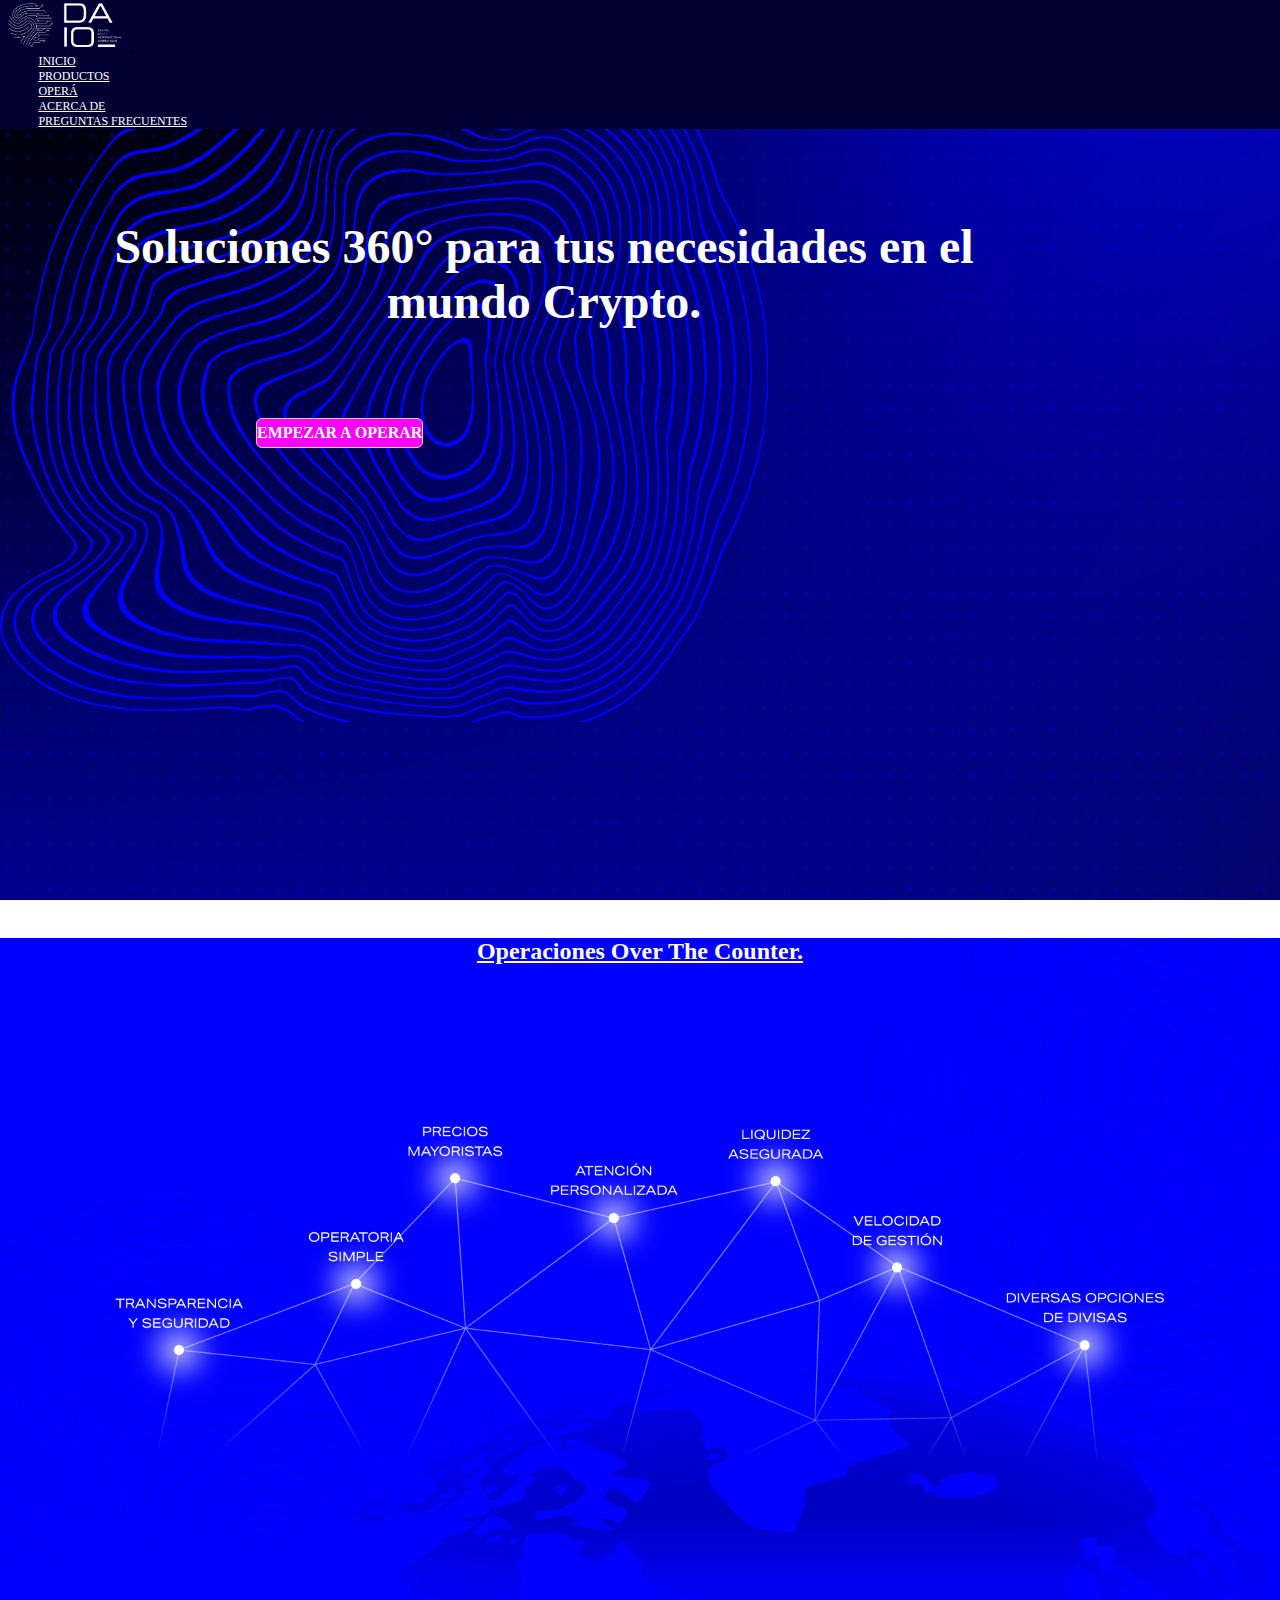
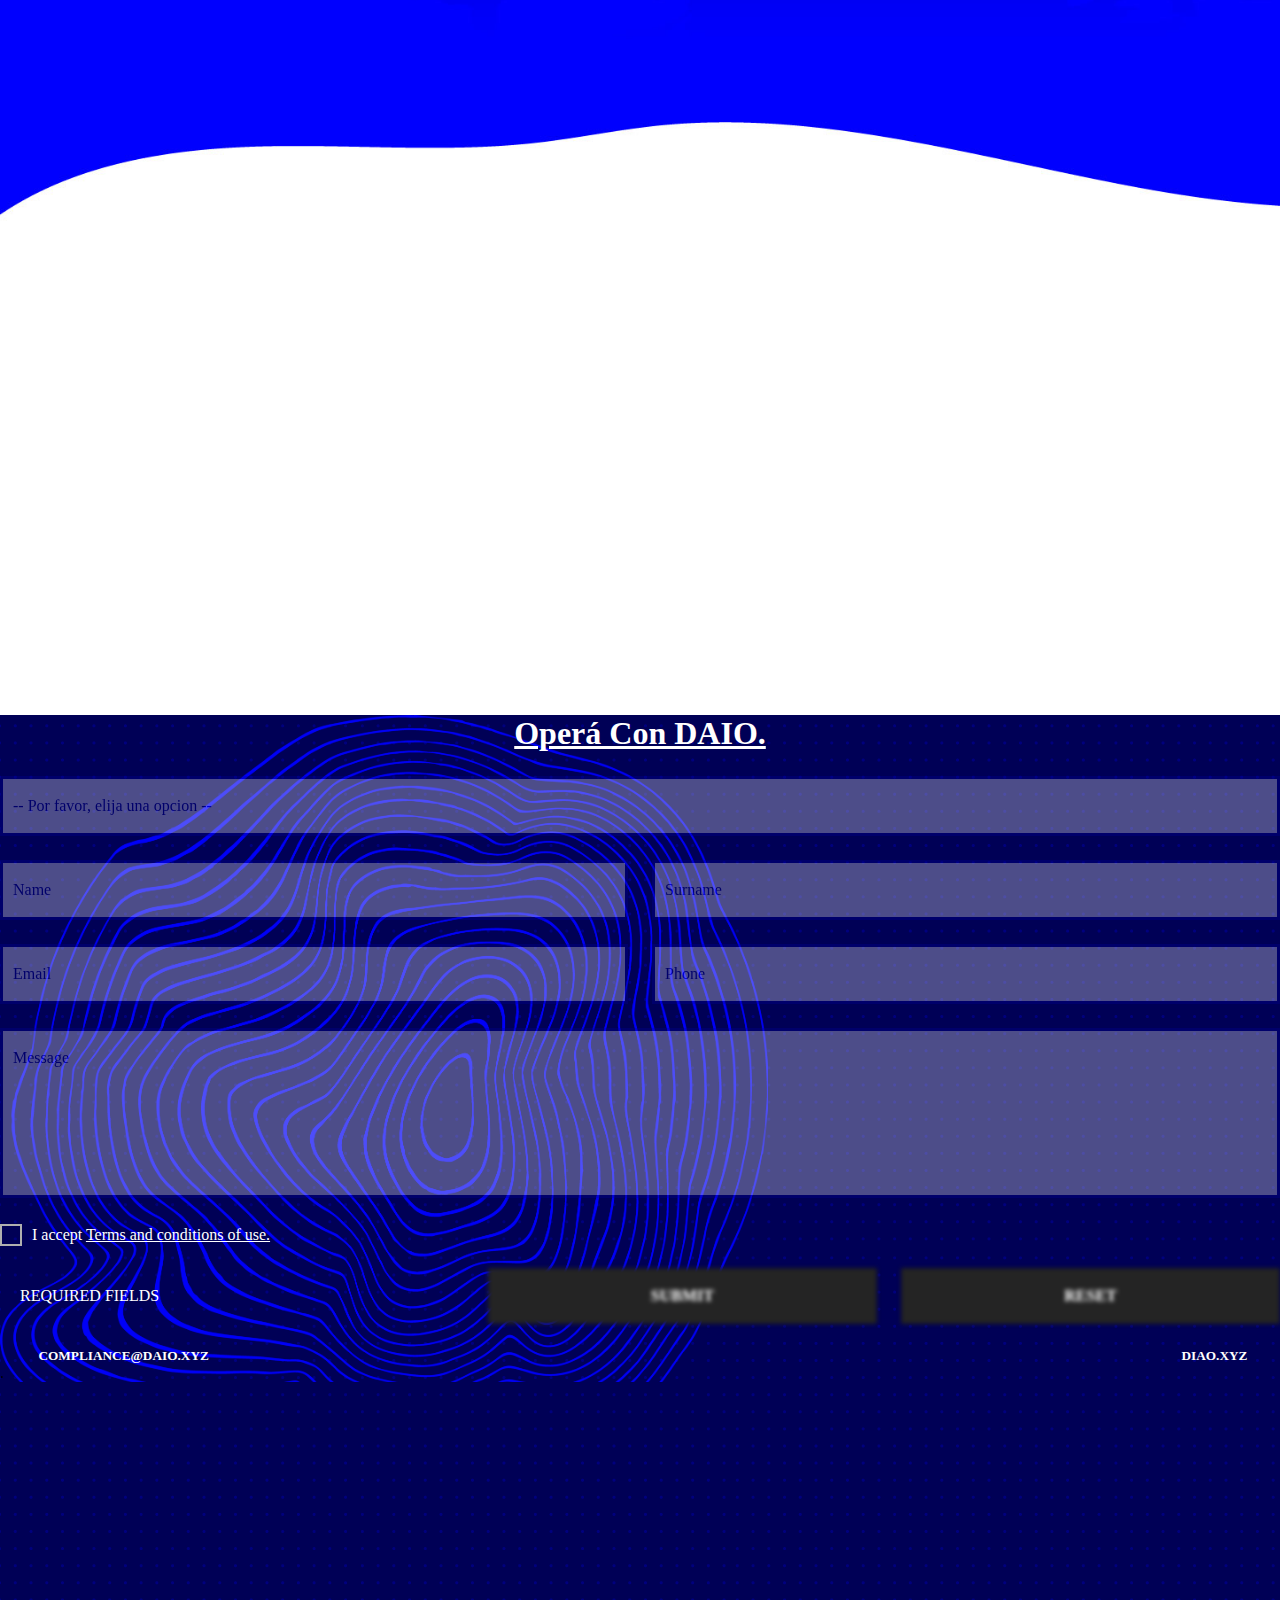
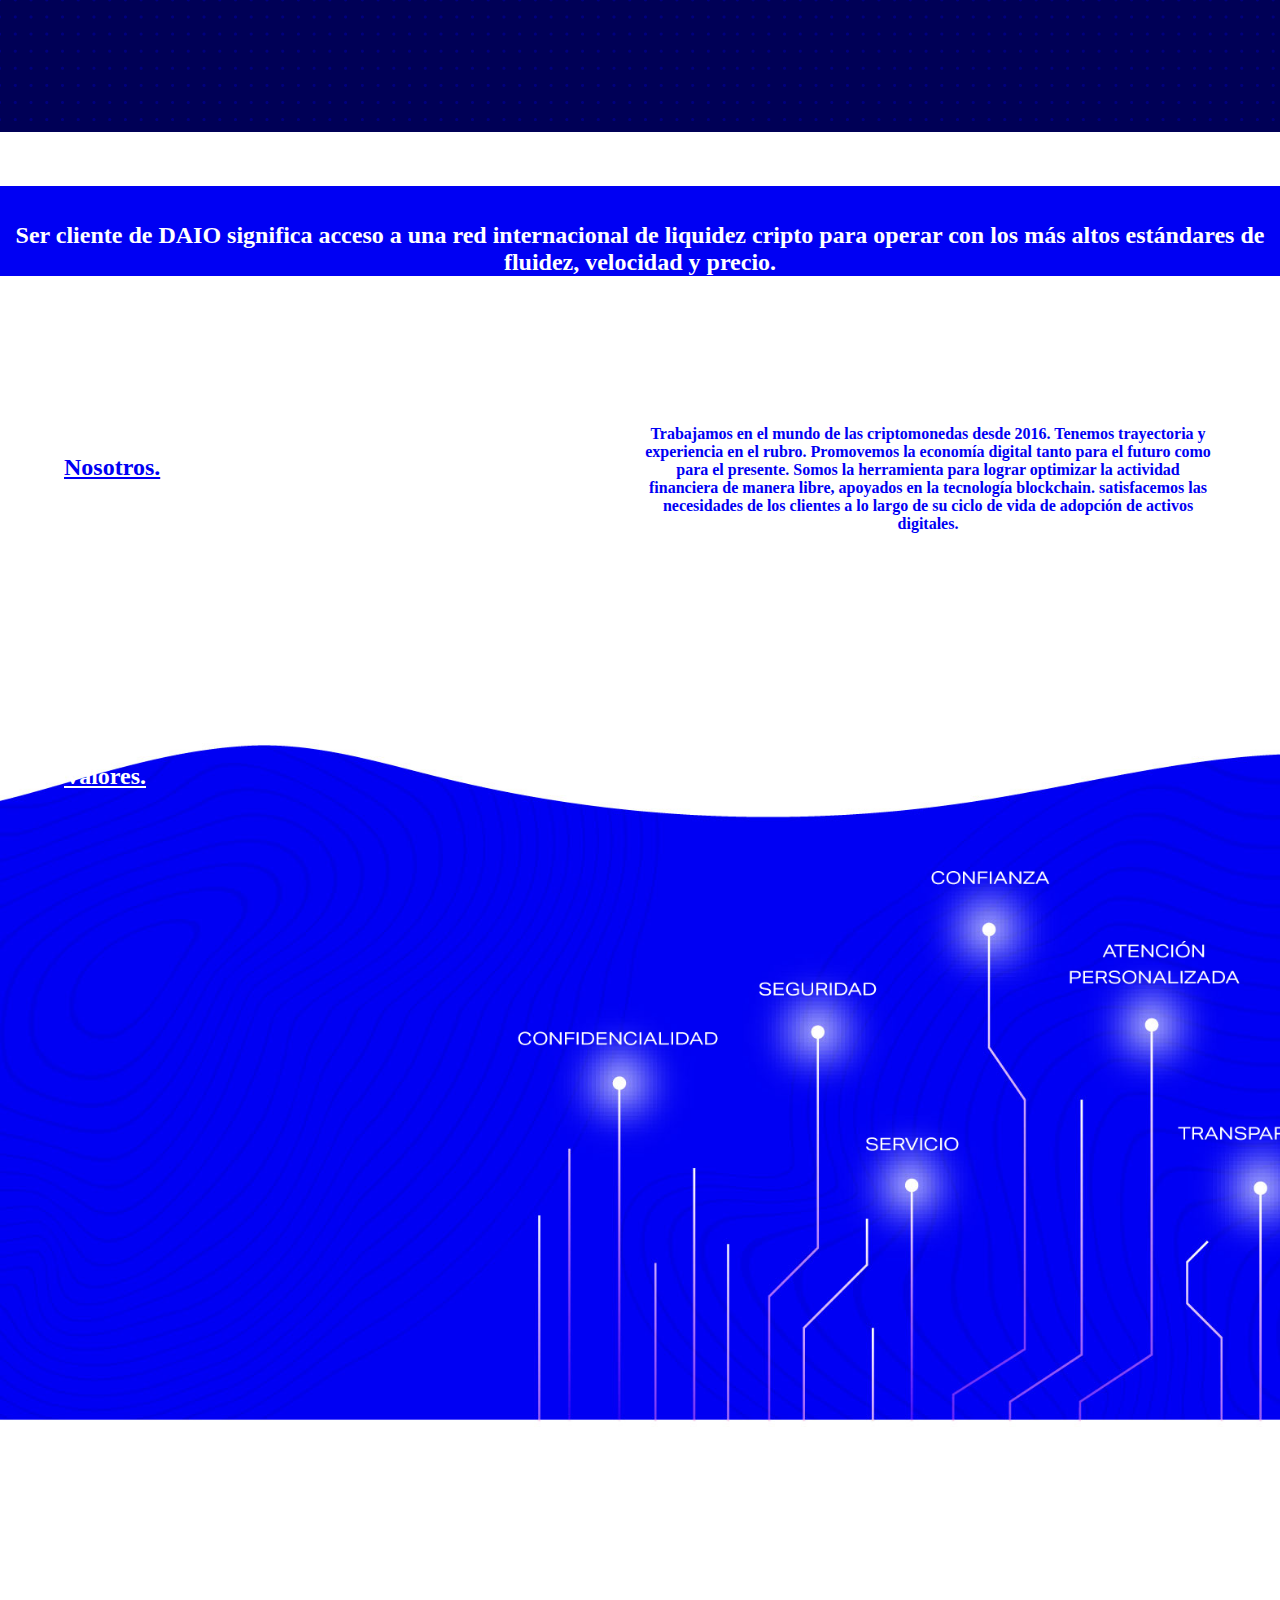
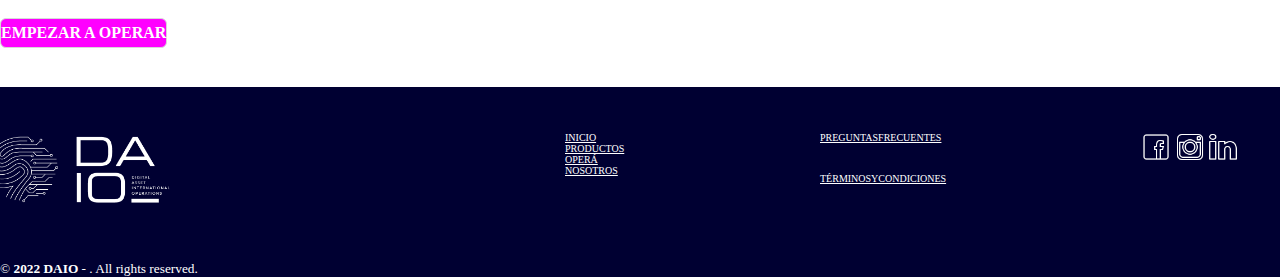
==== commit f91686e5: "Update index.html" ====
--- a/index.html
+++ b/index.html
@@ -64,249 +64,7 @@
 <div>
   <img class="planet" src="./img/PalabrasPlaneta.png" alt="" width="100%" height="100%">
 </div>
-<main class="productosFooter">
-  <svg class="iconos" xmlns="http://www.w3.org/2000/svg" xmlns:xlink="http://www.w3.org/1999/xlink" width="1350" height="300%" viewBox="0 0 2172 172" version="1.1">
-     <title>3CC2884E-2884-4917-988B-E21871D6522E</title>
-     <defs>
-         <linearGradient x1="0%" y1="100%" x2="100%" y2="2.88196134e-09%" id="linearGradient-1">
-             <stop stop-color="#D823FD" offset="0%"/>
-             <stop stop-color="#7C81D7" offset="50.6551996%"/>
-             <stop stop-color="#22DCB1" offset="100%"/>
-         </linearGradient>
-     </defs>
-     <g id="Page-2" stroke="none" stroke-width="1" fill="none" fill-rule="evenodd" opacity="0.691032773">
-         <g id="Site-desktop-it2b" transform="translate(159.000000, -2538.000000)">
-             <g id="all-logos" transform="translate(-159.000000, 2538.000000)">
-                 <g id="Group-21">
-                     <g id="Group-19">
-                         <g id="Cards/Identificador/BNC">
-                             <circle id="Oval" fill="#F3BA2F" cx="38" cy="38" r="38"/>
-                             <g id="binance-coin-bnb-logo" transform="translate(16.888889, 16.888889)" fill="#1F1D2C" fill-rule="nonzero">
-                                 <path d="M12.9112178,17.7421156 L21.1111111,9.54222222 L29.3148889,17.7456622 L34.086,12.9745511 L21.1111111,0 L8.14044444,12.9706667 L12.9113867,17.7417778 M0,21.1111111 L4.77128,16.3391556 L9.54222222,21.1100978 L4.77094222,25.8813778 L0,21.1111111 Z M12.9112178,24.4806133 L21.1111111,32.68 L29.31472,24.4767289 L34.0883644,29.2453067 L34.086,29.24784 L21.1111111,42.2222222 L8.14044444,29.2515556 L8.13368889,29.2448 L12.9117244,24.4801067 M32.68,21.1131378 L37.45128,16.3418578 L42.2222222,21.1128 L37.4511111,25.88408 L32.68,21.1131378 Z" id="Shape"/>
-                                 <polyline id="Path" points="25.9501156 21.1085778 25.9521422 21.1085778 21.1111111 16.2672089 17.5328622 19.8444444 17.5328622 19.8444444 17.1217867 20.2556889 16.2739644 21.10368 16.2672089 21.1102667 16.2739644 21.1171911 21.1111111 25.9550133 25.95248 21.1136444 25.9548444 21.1109422 25.9504533 21.1085778"/>
-                             </g>
-                         </g>
-                         <g id="Cards/Identificador/BNC-Copy" transform="translate(120.000000, 0.000000)">
-                             <circle id="Oval" fill="#0033AD" cx="38" cy="38" r="38"/>
-                             <path d="M37.9887412,55.6714318 C38.6304903,55.7164668 39.1258756,56.2681459 39.0920993,56.9211537 C39.0470643,57.5629028 38.4953852,58.0470292 37.8536362,58.013253 C37.2118871,57.968218 36.7052431,57.4165389 36.7502781,56.7747899 C36.7953132,56.1330408 37.3469922,55.6376555 37.9887412,55.6714318 Z M27.1690771,55.5025505 C27.450546,55.0859765 28.0134838,54.9621302 28.4413165,55.2435991 C28.8691492,55.525068 28.9929955,56.0992645 28.7002679,56.5158385 L28.7002679,56.5158385 L28.6305066,56.6067233 C28.3329926,56.9490674 27.822951,57.0346073 27.4280285,56.7747899 C27.0114545,56.493321 26.8876082,55.9303832 27.1690771,55.5025505 Z M47.8242405,55.1064903 C48.2608568,54.94814 48.7469153,55.1440024 48.9547692,55.570103 C49.1799443,56.0204532 48.9998042,56.5721323 48.549454,56.7973074 C48.0991038,57.0224825 47.536166,56.8423424 47.3109909,56.3919922 C47.0858158,55.941642 47.2659559,55.3787042 47.7163061,55.1535291 L47.7163061,55.1535291 Z M29.387052,50.6387681 C29.8148847,49.9857602 30.7043264,49.8056201 31.3573342,50.2334529 C32.0216008,50.6612856 32.2017409,51.5507273 31.7626494,52.2037351 L31.7626494,52.2037351 L31.6771917,52.3205997 C31.22456,52.8768855 30.404562,53.0101435 29.7923672,52.6090503 C29.1393593,52.1812176 28.9592192,51.2917759 29.387052,50.6387681 Z M44.8340647,50.1208653 C45.5433663,49.7605851 46.3990317,50.0533128 46.7593119,50.7513556 C47.1083333,51.4493985 46.8268644,52.3050639 46.1288215,52.6540853 C45.4307787,53.0143655 44.5751133,52.7328966 44.2148331,52.0348538 C43.8545529,51.3368109 44.1360218,50.4811455 44.8340647,50.1208653 Z M37.8554401,48.3168578 L38,48.3194644 C38.923218,48.3644994 39.6325196,49.1638711 39.5762258,50.0758303 C39.5311908,50.9990482 38.7430779,51.6970911 37.8198599,51.6520561 C36.896642,51.607021 36.1873403,50.8189081 36.2436341,49.8956902 C36.2886691,48.9724722 37.076782,48.2631706 38,48.3194644 Z M21.6185106,46.6644273 C22.1927071,46.3716997 22.9020087,46.6081336 23.1947364,47.1823301 L23.1947364,47.1823301 L23.2462831,47.3007689 C23.4544383,47.8590564 23.2127504,48.4853434 22.6768336,48.7585559 C22.0913783,49.0512835 21.3933355,48.8148497 21.1006078,48.2406531 C20.8078802,47.6551978 21.0443141,46.957155 21.6185106,46.6644273 Z M52.9178512,47.00219 C53.2781314,46.4617697 53.9986917,46.3154059 54.539112,46.6644273 C55.0795323,47.0134488 55.2371548,47.7452679 54.8768747,48.2856881 C54.5165945,48.8261084 53.7960341,48.9724722 53.2556138,48.6234508 C52.7151936,48.2631706 52.5688298,47.5426103 52.9178512,47.00219 Z M32.2805522,42.7576391 C33.1474763,41.4403647 34.9038422,41.0800846 36.2211166,41.93575 C37.538391,42.8026742 37.8986712,44.55904 37.0430058,45.8763144 C36.5138443,46.6869448 35.6244026,47.1710713 34.6561496,47.1598126 C34.1044706,47.1598126 33.5640503,47.00219 33.1024413,46.6982036 C31.7851669,45.8312794 31.413628,44.0749135 32.2805522,42.7576391 Z M40.0828698,41.7668686 C41.4789555,41.057567 43.1902863,41.6205048 43.8995879,43.0278493 C43.9108467,43.039108 43.9108467,43.039108 43.9108467,43.0503668 C44.6088895,44.4577112 44.034693,46.1465246 42.6386073,46.8445674 L42.6386073,46.8445674 L42.4761964,46.9207882 C41.1123631,47.509317 39.5039099,46.9368026 38.8218892,45.5835868 C38.1125876,44.1875011 38.6755253,42.4761702 40.0828698,41.7668686 Z M27.3266997,42.7801566 C28.1485888,42.3635827 29.1506181,42.7013454 29.5671921,43.5232345 C29.983766,44.3451237 29.6460033,45.3471529 28.8241142,45.7637269 C28.002225,46.1803008 27.0001958,45.8425382 26.5836218,45.020649 C26.1670479,44.1987599 26.5048105,43.1967306 27.3266997,42.7801566 Z M46.5566543,43.3093182 C47.0520395,42.532464 48.087845,42.3185477 48.8646992,42.8251917 C49.6415533,43.3318357 49.8554697,44.3676412 49.3488256,45.1332366 C48.8534404,45.9100907 47.8176349,46.1240071 47.0407808,45.6173631 C46.2639266,45.1219778 46.0500103,44.0861723 46.5566543,43.3093182 Z M31.3010404,35.6758819 C32.8772662,35.6646231 34.1495056,36.9368625 34.1495056,38.5130883 C34.1607643,40.0893141 32.888525,41.3615534 31.3122992,41.3615534 L31.3122992,41.3615534 L31.1434178,41.3615534 C29.5784508,41.2714834 28.373764,39.9316915 28.463834,38.3667245 C28.5426453,36.8580512 29.7923672,35.6758819 31.3010404,35.6758819 Z M44.6897739,35.6486258 L44.8565822,35.6533643 C46.3652554,35.7321756 47.5474248,36.9818975 47.536166,38.479312 C47.536166,40.0555378 46.2639266,41.3277772 44.6989596,41.3277772 L44.6989596,41.3277772 L44.541337,41.3277772 C42.97637,41.2489659 41.7716831,39.8979152 41.8617532,38.3329482 C41.9405645,36.7679812 43.2916151,35.5632943 44.8565822,35.6533643 Z M23.0457853,37.1268841 L23.1834776,37.1282613 C23.9715905,37.1732964 24.5683046,37.8488217 24.5232695,38.6256758 L24.5232695,38.6256758 L24.508995,38.7626761 C24.399657,39.4817698 23.7676084,40.0078536 23.025855,39.9654677 C22.2377422,39.9204327 21.6410281,39.2561661 21.6860631,38.4680533 C21.7310982,37.6799404 22.3953647,37.0832263 23.1834776,37.1282613 Z M52.8364526,37.0593315 L52.974145,37.0607088 C53.7622578,37.1057438 54.3589719,37.7700104 54.3139369,38.5581233 C54.2689018,39.3349774 53.5933765,39.9429502 52.8165224,39.8979152 L52.8165224,39.8979152 L52.6795221,39.8836407 C51.9604284,39.7743026 51.4343446,39.142254 51.4767305,38.4005007 C51.5217655,37.6123878 52.1860321,37.0156738 52.974145,37.0607088 Z M17.8580862,37.6349053 C18.3647302,37.6686816 18.7587867,38.0965143 18.7250104,38.6031583 C18.6912341,39.1098023 18.2634014,39.5038588 17.7567574,39.4700825 C17.2501134,39.447565 16.8673157,39.0084735 16.8898332,38.5018295 C16.9123508,37.9951855 17.3514422,37.6011291 17.8580862,37.6349053 Z M58.2432426,37.5448353 C58.7498866,37.5786116 59.1326843,38.0064443 59.1101668,38.5130883 C59.0763905,39.0197323 58.6485578,39.4137887 58.1419138,39.3800125 C57.6352698,39.3574949 57.2524721,38.9184035 57.2749896,38.4117595 C57.2975071,37.9051155 57.7365986,37.511059 58.2432426,37.5448353 Z M33.3613927,30.1590916 C34.7574784,29.44979 36.4688092,30.0127278 37.1781108,31.4200722 C37.3807684,31.8253874 37.4820972,32.2644789 37.4820972,32.7035704 C37.4820972,34.2797962 36.2098579,35.5520355 34.6448908,35.5520355 C33.5640503,35.5520355 32.5845386,34.9440627 32.1004121,33.9870685 C31.3911105,32.5909828 31.9540482,30.879652 33.3613927,30.1590916 Z M41.3325917,29.8551052 C41.8842707,29.8551052 42.424691,30.0127278 42.8862999,30.3167142 C44.2035743,31.1723796 44.5638545,32.9287455 43.7081891,34.2460199 C42.8525237,35.5632943 41.0961578,35.9235745 39.7788834,35.0679091 C38.461609,34.2122436 38.1013288,32.4558778 38.9569942,31.1386034 C39.4861557,30.3392317 40.3755974,29.8551052 41.3325917,29.8551052 Z M26.6511744,31.8816812 C27.1465596,31.1048271 28.1823651,30.8909107 28.9592192,31.3975547 C29.7360734,31.89294 29.9499897,32.9287455 29.4433457,33.7055996 C28.9479605,34.4824538 27.912155,34.6963701 27.1353008,34.1897261 C26.3584467,33.6830821 26.1445303,32.6472766 26.6511744,31.8816812 Z M47.1758858,31.2511909 C47.997775,30.8458757 48.9998042,31.1723796 49.4163782,31.9942688 C49.8329521,32.8161579 49.4951895,33.8181872 48.6733003,34.2347611 C47.8514112,34.6513351 46.8493819,34.3135724 46.4328079,33.4916833 C46.016234,32.6697941 46.3539967,31.6677649 47.1758858,31.2511909 Z M21.199825,28.6264297 C21.5786796,28.1714959 22.2399939,28.0657137 22.7443862,28.391467 C23.2848064,28.7517472 23.4311702,29.4723075 23.0821488,30.0127278 C22.7218686,30.5531481 22.0013083,30.6995119 21.460888,30.3504905 C20.9204677,30.001469 20.7628452,29.2696499 21.1231253,28.7292297 L21.1231253,28.7292297 Z M53.3119076,28.2676207 C53.8861042,27.974893 54.5954058,28.2000681 54.8881334,28.7742647 C55.1808611,29.3484612 54.9556859,30.0577628 54.3814894,30.3504905 C53.7960341,30.6432181 53.0979913,30.4067842 52.7940049,29.8325877 C52.512536,29.2583912 52.7377111,28.5603483 53.3119076,28.2676207 Z M37.9117339,25.3602551 L38.0562938,25.3628617 C38.9795117,25.4078967 39.6888133,26.1960096 39.6325196,27.1192276 C39.5874845,28.0424456 38.7993716,28.7517472 37.8761537,28.6954534 C36.9529357,28.6504184 36.2548929,27.8623055 36.2999279,26.9390875 C36.3449629,26.0158696 37.1330758,25.3065679 38.0562938,25.3628617 Z M29.893696,24.3608325 C30.5917388,24.0118111 31.4474042,24.2932799 31.7964257,24.9913228 C32.1454471,25.6893656 31.8639782,26.5450311 31.1659353,26.8940525 C30.4678925,27.2430739 29.6122271,26.961605 29.2632057,26.2635622 C28.9141842,25.5655193 29.1956531,24.7098539 29.893696,24.3608325 Z M44.3228083,24.6943181 C44.77544,24.1380323 45.595438,24.0047743 46.2076328,24.4058675 C46.8606407,24.8337002 47.0407808,25.7231419 46.612948,26.3761497 C46.1851153,27.0291576 45.2956736,27.2092976 44.6426658,26.7814649 C43.9783992,26.3536322 43.7982591,25.4754493 44.2373506,24.8111827 L44.2373506,24.8111827 Z M27.450546,20.2176104 C27.9008962,19.9924353 28.463834,20.1725754 28.6890091,20.6229256 C28.9141842,21.0732758 28.7340441,21.6362136 28.2836939,21.8613887 L28.2836939,21.8613887 L28.1757595,21.9084275 C27.7391432,22.0667777 27.2530847,21.8709154 27.0452308,21.4448148 C26.8200557,20.9944646 27.0001958,20.4427855 27.450546,20.2176104 Z M47.2772146,20.4878205 C47.5586835,20.0712466 48.1216213,19.9474003 48.549454,20.2288692 C48.9772867,20.5103381 49.101133,21.0732758 48.8196641,21.5011086 C48.5381952,21.9289413 47.9752575,22.0527876 47.5474248,21.7713187 C47.1308508,21.4898498 47.0070045,20.9156533 47.2772146,20.4878205 Z M38.0225175,19.0016648 C38.6642666,19.0466998 39.1709106,19.5983789 39.1258756,20.2401279 C39.0808405,20.881877 38.5291615,21.3772622 37.8874124,21.343486 C37.2456634,21.298451 36.7502781,20.7467719 36.7840544,20.0937641 C36.8290894,19.452015 37.3807684,18.9678885 38.0225175,19.0016648 Z" id="Combined-Shape" fill="#F7F8FC" fill-rule="nonzero"/>
-                         </g>
-                         <g id="Cards/Identificador/BNC-Copy-2" transform="translate(240.000000, 0.000000)">
-                             <circle id="Oval" fill="#7789E1" opacity="0.1" cx="38" cy="38" r="38"/>
-                             <g id="ethereum-eth-logo-(1)" transform="translate(21.111111, 8.444444)" fill-rule="nonzero" stroke="#7789E1" stroke-linejoin="round" stroke-width="0.5">
-                                 <polygon id="Path" fill="#C4FBF8" points="17.2501643 0 16.8888889 1.28162144 16.8888889 38.4680149 17.2501643 38.8444444 33.7777778 28.6412233"/>
-                                 <polygon id="Path" fill="#F2D4CC" points="16.8888889 0 0 28.6412233 16.8888889 38.8444444 16.8888889 20.7951994"/>
-                                 <polygon id="Path" fill="#D0BEF5" points="17.094296 42.0017609 16.8888889 42.2538302 16.8888889 55.1299076 17.094296 55.7333333 33.7777778 32.0888889"/>
-                                 <polygon id="Path" fill="#F1D3CB" points="16.8888889 55.7333333 16.8888889 42.0017609 0 32.0888889"/>
-                                 <polygon id="Path" fill="#D1BFF6" points="16.8888889 38.8444444 33.7777778 28.3424442 16.8888889 20.2666667"/>
-                                 <polygon id="Path" fill="#9AB7F3" points="0 28.3424442 16.8888889 38.8444444 16.8888889 20.2666667"/>
-                             </g>
-                         </g>
-                         <g id="Cards/Identificador/BNC-Copy-3" transform="translate(360.000000, 0.000000)">
-                             <circle id="Oval" fill="#FE93A0" opacity="0.854149955" cx="38" cy="38" r="38"/>
-                             <path d="M35.2229202,17.0123742 C36.4157502,16.8167996 37.6457208,16.8707512 38.8371085,17.052483 C39.7818529,17.1965907 40.8149417,17.3332445 41.6352827,17.8546586 C42.2677567,18.2568112 42.5262993,18.8687363 42.4758168,19.5999229 C42.4444455,20.0517678 42.331581,20.4965138 42.3225663,20.9490686 C42.291195,22.4692978 43.4310183,23.4634986 44.5957223,24.266739 C46.0261807,25.2534859 47.5114487,26.1742131 48.8048831,27.3384325 C50.2234421,28.6155244 51.4984865,30.0459526 52.5835002,31.6087751 C55.9878254,36.5119846 58.0547242,43.4831033 56.4425287,49.351763 C55.1974132,53.8837 51.7025801,56.8506848 47.5864513,58.8912633 C42.9290777,61.2005351 37.6644715,61.839081 32.5938624,60.6049375 C31.0007781,60.2169826 29.4513252,59.6643334 27.9624512,58.9874534 C22.6632284,56.578442 19.1907518,51.2205481 19.0072118,45.5013202 C18.9819705,44.7108578 19.0227171,43.923235 19.115028,43.1412913 C19.2859474,41.6941808 19.6339163,40.2665922 20.0677054,38.8741432 C20.7149635,36.7977153 21.4556143,34.7138335 22.5247621,32.8102638 C23.9725288,30.2326536 25.8674264,27.9120236 28.1362554,25.9903516 C29.0106848,25.2495815 29.9366786,24.5684422 30.9023372,23.9479984 C31.846721,23.3410426 31.5979143,22.7209538 31.4875739,22.0000606 C30.921809,18.3072134 31.3927389,17.6399169 35.2229202,17.0123742 Z M42.5555071,24.8775992 C42.0095746,24.5542444 41.5476595,24.4999378 41.1149521,24.6852191 L41.1149521,24.6852191 C39.7364186,26.1376538 38.2951425,26.8723898 36.8279039,26.8723898 C36.7474925,26.8723898 36.6667204,26.8702602 36.5855878,26.8660008 C34.7530721,26.7651964 33.4636042,25.5417012 32.9919532,25.0185124 C32.5451828,24.9042201 32.0998548,25.0990849 31.6116167,25.4320232 C25.8519211,29.3580693 22.2045586,34.729806 21.1231508,41.47376 C19.8679389,49.3034905 24.0897204,56.1741597 31.1042673,58.2349701 C36.9970204,59.9660366 42.7278688,59.4421378 48.097046,56.340274 C53.130875,53.4322101 55.601634,48.9524499 55.1209683,43.3581627 C54.4077223,35.0535158 49.6969815,29.1092529 42.5555071,24.8775992 Z M37.9906607,34.9305593 C45.4441809,34.9249714 48.2394105,35.5263494 49.1643299,35.8230199 L49.2629098,35.8558469 C49.4894022,35.9342747 49.5691886,35.9844299 49.5691886,35.9844299 C49.5691886,35.9844299 50.268011,36.6109078 50.9340197,37.860314 C51.2361937,37.5887811 51.638251,37.4255064 52.0788913,37.4255064 C52.1329797,37.4255064 52.1877893,37.427991 52.2429595,37.4333152 C52.8833664,37.4940108 53.4274959,37.8982931 53.6629608,38.4903412 L53.6629608,38.4903412 L53.7217369,38.6390632 L54.3235607,40.1596473 C54.4616665,40.5082032 54.4533729,40.8894141 54.300483,41.231936 C54.1475931,41.5748128 53.8681362,41.8385369 53.5136768,41.9744808 C53.3485268,42.037661 53.1750833,42.069606 52.9980338,42.069606 C52.7863678,42.069606 52.57362,42.0223984 52.3803441,41.9318874 L52.3803441,41.9318874 L52.3302221,41.9081061 C52.267119,41.9723511 52.2054582,42.0472445 52.1434368,42.1178786 C52.2112276,42.6453267 52.2494501,43.1816485 52.2494501,43.7271989 C52.2494501,50.8832439 46.3559758,56.6844641 39.0861315,56.6844641 C38.8311948,56.6844641 38.5787822,56.6755905 38.3274513,56.6617476 C38.076481,56.6755905 37.8237078,56.6844641 37.5687711,56.6844641 C37.4692484,56.6844641 37.3708074,56.6794949 37.2716453,56.6770102 C37.1724832,56.6794949 37.0740423,56.6844641 36.974159,56.6844641 C30.5520606,56.6844641 25.2099276,52.1553666 24.0506325,46.1656707 C23.8865642,46.2529871 23.7246596,46.3427882 23.5595096,46.427975 C23.3745272,46.5231002 23.1668277,46.5735024 22.9587675,46.5735024 C22.4744959,46.5735024 22.0342161,46.3111981 21.8099295,45.8888136 C21.5495839,45.3993446 21.6379283,44.8041019 22.0298891,44.4069185 C22.6306311,43.7999626 23.252648,43.2118189 23.8602412,42.6396476 C23.9399315,41.6908798 24.121308,40.7705075 24.3978801,39.890954 L24.3978801,39.890954 L24.6218662,40.155769 L24.3978801,39.890599 C24.6373115,39.129952 24.9474185,38.4023149 25.3166621,37.7101722 L25.3166621,37.7101722 L25.2938662,37.762769 L25.3267586,37.6871008 L25.3267586,37.6871008 L25.3345213,37.6796805 C25.501415,37.5230093 28.4004669,34.9378252 37.9906607,34.9305593 Z M52.0788913,38.1353963 C51.7467884,38.1353963 51.4500232,38.3032852 51.2726132,38.5609753 L51.2726132,38.5609753 C51.231506,38.6223807 51.1976106,38.6876906 51.1698452,38.7565499 C51.1669605,38.7643587 51.1633546,38.7721675 51.1604699,38.7799763 C51.1337863,38.8513202 51.114675,38.9262136 51.1067421,39.0053663 C51.055899,39.5228761 50.8835372,39.9523594 50.685213,40.3630307 C50.4803982,40.7690878 50.2254614,41.1385855 49.9427593,41.4882062 C49.6614995,41.8388918 49.355359,42.1718302 49.018929,42.482407 C48.9626771,42.533874 48.9028192,42.5821465 48.8451249,42.6325487 C48.8440432,42.6329037 48.8429614,42.6332586 48.8422402,42.6336136 C48.7737282,42.6925344 48.7070192,42.7525201 48.6363436,42.8096662 C48.583337,42.8004377 48.5317727,42.7876597 48.4794872,42.7773663 C48.4776843,42.7780761 48.4762419,42.778786 48.474439,42.7794959 C48.3817675,42.7613937 48.2905383,42.7397421 48.1989486,42.7198652 C48.122143,42.7031828 48.0449769,42.6879201 47.9688925,42.6698179 C47.7831889,42.6261597 47.5989277,42.579307 47.4161089,42.5292597 C46.7825532,42.3500125 46.1637816,42.1349159 45.5583519,41.8889391 C44.9525616,41.6426073 44.3597525,41.3657502 43.7820882,41.0533987 C43.2065874,40.735368 42.6404619,40.3953307 42.1140013,39.9605232 C42.0920054,39.942421 42.0678459,39.9243188 42.0436864,39.9079913 C41.9766167,39.8632683 41.9044988,39.8323881 41.8309386,39.8078969 C41.8132697,39.8018628 41.7952402,39.7965386 41.7772107,39.7915694 C41.7036505,39.7724024 41.6290085,39.7592694 41.5540059,39.7592694 C41.5507606,39.7592694 41.5471547,39.7603342 41.5435488,39.7603342 C41.4833303,39.7610441 41.4234725,39.768498 41.3646964,39.781276 C41.3452246,39.7855353 41.3261133,39.7922793 41.3066415,39.7979584 C41.2644525,39.8100265 41.2226241,39.8249342 41.1825987,39.8437463 C41.1624057,39.8529749 41.1425733,39.8629133 41.1227409,39.8739166 C41.0837972,39.8955683 41.0466565,39.9211243 41.0109581,39.9491649 C40.9950922,39.961588 40.9785051,39.9729463 40.9629997,39.9867891 C40.9143201,40.0308023 40.8688859,40.0794297 40.8299422,40.135511 L40.8299422,40.135511 L40.8061433,40.1699407 C40.3622577,40.812391 39.851663,41.3795931 39.3248418,41.9276281 C38.7940541,42.4717587 38.2391069,42.9882036 37.661082,43.4783825 C37.0834176,43.9692714 36.4851997,44.4363789 35.8621011,44.8758008 C35.4535532,45.1590468 35.0385148,45.434839 34.6032833,45.6879148 C34.1904083,45.5090225 33.796284,45.3045743 33.4108139,45.0884128 C33.155156,44.9457249 32.907431,44.7916788 32.6629513,44.6333734 C32.2915442,44.3966251 31.9269882,44.1506482 31.5725288,43.8901187 C31.2180693,43.6288792 30.8729852,43.3548617 30.5333099,43.0733903 C30.3090233,42.8895289 30.0876213,42.7021179 29.8716283,42.5068982 C29.330744,42.0106852 28.8075287,41.4910458 28.3430895,40.8915438 C28.33119,40.8766361 28.3174876,40.8595987 28.3045064,40.845046 C28.2608751,40.7957086 28.2125561,40.7531152 28.1613524,40.7154911 C28.1440441,40.7027131 28.1249329,40.6938394 28.1069034,40.6824812 C28.0715656,40.6601197 28.0365884,40.6381131 27.9990871,40.6207208 C27.97637,40.6104274 27.9525711,40.6036834 27.9294934,40.5955197 C27.8945162,40.5827417 27.859539,40.5699637 27.8234801,40.5617999 C27.7982388,40.5557659 27.772637,40.5529263 27.7470351,40.5493768 C27.7116973,40.5440527 27.6763596,40.5394384 27.6406612,40.5383736 C27.6092899,40.5373087 27.5782792,40.5387285 27.5469079,40.5408582 C27.523109,40.5426329 27.4996707,40.5436977 27.4762324,40.5468922 C27.442337,40.5518615 27.4095234,40.5603801 27.3763491,40.5688988 C27.3543532,40.5749329 27.3319966,40.5791922 27.3107218,40.5866461 C27.2746629,40.5987142 27.2404069,40.6153966 27.2057903,40.632079 C27.1881214,40.6405977 27.1697314,40.6473416 27.1527837,40.6569252 C27.1019405,40.6856757 27.0529004,40.7193955 27.0071055,40.7587944 L27.0071055,40.7587944 L26.8444797,40.8986427 C26.5361757,41.1634316 26.2332805,41.4353194 25.9311065,41.7079171 C25.5074139,42.0898379 25.086606,42.4753081 24.6665193,42.8621981 C23.9532733,43.5337539 23.238585,44.2028251 22.5466138,44.9024216 C22.3782185,45.0727952 22.3306207,45.3375841 22.448894,45.5597797 C22.551662,45.7528697 22.7517892,45.8636125 22.9587675,45.8636125 C23.0489149,45.8636125 23.1397835,45.8426708 23.2248826,45.7990126 C23.4614293,45.6772664 23.6932883,45.5491313 23.9269503,45.4234808 C24.5615877,45.0827337 25.1908164,44.7345327 25.8175209,44.3831372 C26.4615336,44.0132845 27.1030223,43.6405924 27.738381,43.2597364 C27.8714385,43.320432 28.0012507,43.3857419 28.1314235,43.4499869 L28.1314235,43.4499869 L28.1371929,43.4506968 L28.189839,43.4783825 C28.4235009,43.5948045 28.6549994,43.7147759 28.8821707,43.8404264 C29.52402,44.2006955 30.1402674,44.5950393 30.7381247,45.0149392 C31.3352609,45.435194 31.9136464,45.8806499 32.4566942,46.3743783 C33.0001025,46.8673968 33.5197119,47.3916505 33.967564,48.0135141 C34.0295854,48.0983459 34.1089151,48.1778536 34.2015866,48.2403239 C34.2499056,48.2726239 34.3007487,48.2985349 34.3519524,48.3212513 L34.3519524,48.3212513 L34.398829,48.3389986 C34.4370515,48.3535513 34.4756346,48.3652645 34.5145783,48.3744931 C34.5311654,48.3783975 34.5473919,48.3823019 34.563979,48.3854964 C34.6119374,48.394015 34.6602564,48.3989843 34.7085754,48.4000491 C34.7143448,48.4004041 34.7204748,48.4014689 34.7262443,48.4014689 C34.7341772,48.4014689 34.7417496,48.3996942 34.7496826,48.3993392 C34.8102616,48.3982744 34.8704801,48.3908205 34.9296167,48.3783975 C34.9512521,48.3737832 34.9718057,48.3663293 34.9930805,48.3602953 C35.0377936,48.3475173 35.0817855,48.3315447 35.124335,48.3120228 C35.146331,48.3020843 35.1676058,48.291436 35.1888806,48.2797228 C35.2303483,48.2566513 35.2700132,48.2296755 35.3078751,48.1998602 C35.3251834,48.1867272 35.3432129,48.1746591 35.3594394,48.1597514 C35.4117249,48.1128986 35.4604044,48.0614316 35.5022328,48.0014459 L35.5022328,48.0014459 L35.5386523,47.949269 C35.9847015,47.3089483 36.496378,46.7435211 37.022478,46.1940663 C37.5529051,45.6499357 38.1078523,45.1334908 38.6837137,44.6408272 C39.2592145,44.1474537 39.8574324,43.6799912 40.4801704,43.2409244 C40.6835429,43.0996563 40.8890789,42.9612277 41.0978602,42.8267036 C41.2521925,42.7266091 41.411573,42.6325487 41.5702324,42.5377784 C41.6254026,42.5047685 41.6784092,42.469629 41.7343006,42.437329 C41.7353824,42.4369741 41.7364641,42.4369741 41.7379065,42.4366191 C41.7837014,42.4099982 41.8269721,42.3808928 41.8734881,42.3549818 C41.9264948,42.3642103 41.9784197,42.3769884 42.0310657,42.3869268 C42.0335899,42.3865719 42.0364746,42.3862169 42.0389987,42.385862 C42.1302278,42.4032543 42.219654,42.424551 42.3098014,42.444073 C42.3920158,42.4618202 42.4749514,42.4777927 42.5564446,42.4973147 C42.7446723,42.5413279 42.9318182,42.5888905 43.1175218,42.6396476 C43.7510775,42.8188948 44.3694884,43.0339914 44.9756393,43.2796134 C45.5810691,43.5252353 46.1738781,43.8020923 46.7519031,44.1144439 C47.3274039,44.4321196 47.8935293,44.7725118 48.4196294,45.2080292 L48.4196294,45.2080292 L48.5022043,45.2765336 C48.6074965,45.3631402 48.7351451,45.4263204 48.8786597,45.4564907 C48.9392388,45.4692687 48.9998178,45.4753028 49.0593151,45.4756577 C49.1137641,45.4756577 49.1674919,45.4706885 49.2197774,45.4614599 C49.234201,45.4586204 49.2479034,45.4536511 49.2623269,45.4504566 C49.2998282,45.441583 49.336969,45.4316445 49.3730279,45.4185116 C49.3910574,45.4114127 49.4083657,45.4025391 49.4260346,45.3947303 C49.4563241,45.3808874 49.486253,45.3663347 49.5147396,45.3492973 C49.532769,45.338649 49.5497167,45.3269358 49.5666645,45.3152226 C49.5929875,45.2967655 49.6182287,45.2772435 49.6423882,45.2563017 C49.6578936,45.2424589 49.6733989,45.2282611 49.6881831,45.2133534 C49.7112608,45.190282 49.732175,45.1654358 49.752368,45.1398798 C49.7649887,45.1239073 49.7779699,45.1082897 49.7891482,45.0916073 C49.8093412,45.0617919 49.8262889,45.0302018 49.842876,44.9979018 C49.850809,44.9822842 49.8598237,44.9677315 49.8670355,44.951404 C49.8883103,44.9017117 49.9063397,44.8498898 49.9182392,44.7948733 C50.0224495,44.3164075 50.1951719,43.8872791 50.3945779,43.4773177 C50.5950656,43.0680662 50.8262035,42.6811762 51.082222,42.3123884 C51.3367982,41.9421808 51.6184185,41.5918501 51.950882,41.2780788 C52.0258846,41.2099294 52.1023296,41.1431997 52.1805775,41.0775349 C52.196804,41.0757602 52.2133912,41.0746954 52.2296177,41.0729206 L52.2296177,41.0729206 L52.6926146,41.2919217 C52.7867284,41.3359348 52.8912994,41.3597162 52.9980338,41.3597162 C53.0827724,41.3597162 53.1685927,41.3448085 53.2518888,41.3128634 C53.6135601,41.1740799 53.7924124,40.7733471 53.651422,40.4173373 L53.651422,40.4173373 L53.0495981,38.8967532 L52.990822,38.7473214 C52.8606493,38.4204171 52.5530664,38.17586 52.1737263,38.1400106 C52.1419944,38.1368161 52.1102626,38.1353963 52.0788913,38.1353963 Z M38.688185,18.6245342 C37.4171071,18.3221211 36.0904985,18.438898 34.8489889,18.812655 C34.2219238,19.0014857 32.9789719,19.1782483 32.735574,19.9009162 C32.5989106,20.3059084 32.8729586,21.0065697 32.9245229,21.4271794 C32.9970014,22.0160331 33.0532534,22.6112758 33.2328269,23.1802525 C33.3424461,23.5284535 33.4964178,23.854293 33.6752702,24.1648698 C33.8061642,24.3274346 34.9726711,25.7152693 36.654821,25.8032957 C37.8130344,25.8639912 38.9914407,25.2932398 40.1604718,24.1212116 C40.880569,22.9307262 40.9123008,21.5553146 40.7312849,20.0805183 C40.7071254,19.8860085 40.6822448,19.6879492 40.5996698,19.5097669 C40.3277853,18.922333 39.2568346,18.7597682 38.688185,18.6245342 Z" id="Combined-Shape" fill="#1F1D2C"/>
-                         </g>
-                         <g id="Cards/Identificador/BNC-Copy-4" transform="translate(480.000000, 0.000000)">
-                             <circle id="Oval" fill="#50AF95" opacity="0.293742298" cx="38" cy="38" r="38"/>
-                             <g id="tether-usdt-logo" transform="translate(12.666667, 19.000000)">
-                                 <path d="M9.27660418,0.216477316 L0.0379952637,19.6221835 C-0.034164777,19.7703371 -0.00149421082,19.9482102 0.118603582,20.0610511 L25.0698636,43.9703739 C25.2171237,44.1115966 25.449543,44.1115966 25.5968031,43.9703739 L50.5480631,20.0625438 C50.6681609,19.9497029 50.7008314,19.7718298 50.6286714,19.6236763 L41.3900625,0.217970062 C41.3291719,0.0848635436 41.1960886,0 41.0497163,0 L9.6199359,0 C9.4728328,-0.00180106324 9.33838088,0.0829621025 9.27660418,0.216477316 L9.27660418,0.216477316 Z" id="Path" fill="#50AF95"/>
-                                 <path d="M28.5390067,21.6150003 L28.5390067,21.6150003 C28.3598771,21.628435 27.4343742,21.6836666 25.3699056,21.6836666 C23.7278843,21.6836666 22.5620492,21.634406 22.1530366,21.6150003 L22.1530366,21.6150003 C15.8073707,21.3358567 11.0708856,20.2312242 11.0708856,18.9086507 C11.0708856,17.5860771 15.8073707,16.4829374 22.1530366,16.1993155 L22.1530366,20.514846 C22.5680202,20.544701 23.7562465,20.6148601 25.3982678,20.6148601 C27.3686934,20.6148601 28.3553989,20.532759 28.5330357,20.5163388 L28.5330357,16.202301 C34.865267,16.4844301 39.5913028,17.5890626 39.5913028,18.9086507 C39.5913028,20.2282387 34.8667597,21.3328712 28.5330357,21.6135076 L28.5330357,21.6135076 L28.5390067,21.6150003 Z M28.5390067,15.7559698 L28.5390067,11.8942342 L37.3760668,11.8942342 L37.3760668,6.00534876 L13.3159766,6.00534876 L13.3159766,11.8942342 L22.1515439,11.8942342 L22.1515439,15.754477 C14.9699398,16.084374 9.56918252,17.5069616 9.56918252,19.2116782 C9.56918252,20.9163949 14.9699398,22.3374897 22.1515439,22.6688794 L22.1515439,35.043749 L28.537514,35.043749 L28.537514,22.6644012 C35.7026978,22.3345042 41.0944987,20.9134094 41.0944987,19.2101855 C41.0944987,17.5069616 35.7071761,16.0858668 28.537514,15.754477 L28.537514,15.754477 L28.5390067,15.7559698 Z" id="Shape" fill="#252525"/>
-                             </g>
-                         </g>
-                         <g id="Cards/Identificador/BNC-Copy-5" transform="translate(600.000000, 0.000000)">
-                             <circle id="Oval" fill="#2A5ADA" cx="38" cy="38" r="38"/>
-                             <path d="M37.3027523,16.8888889 L33.4291539,19.116208 L22.8735984,25.2171254 L19,27.4444444 L19,48.5555556 L22.8735984,50.7828746 L33.5259939,56.883792 L37.3995923,59.1111111 L41.2731906,56.883792 L51.7319062,50.7828746 L55.6055046,48.5555556 L55.6055046,27.4444444 L51.7319062,25.2171254 L41.1763507,19.116208 L37.3027523,16.8888889 Z M26.7471967,44.1009174 L26.7471967,31.8990826 L37.3027523,25.7981651 L47.8583078,31.8990826 L47.8583078,44.1009174 L37.3027523,50.2018349 L26.7471967,44.1009174 Z" id="Shape" fill="#1F1D2C" fill-rule="nonzero"/>
-                         </g>
-                         <g id="Cards/Identificador/BNC-Copy-6" transform="translate(720.000000, 0.000000)">
-                             <circle id="Oval" fill="#F4B731" cx="38" cy="38" r="38"/>
-                             <path d="M37.639,21.1111111 C46.0517778,21.1111111 52.4294444,25.5782222 54.8023333,32.0762222 L59.1111111,32.0762222 L59.1111111,36.005 L55.7101111,36.005 C55.7755556,36.6256667 55.8093333,37.259 55.8093333,37.9007778 L55.8093333,37.9978889 C55.8093333,38.7198889 55.7671111,39.4334444 55.6826667,40.1301111 L59.1111111,40.1301111 L59.1111111,44.0567778 L54.72,44.0567778 C52.2858889,50.4661111 45.9588889,54.8888889 37.6411111,54.8888889 L23.807,54.8888889 L23.807,44.0567778 L19,44.0567778 L19,40.1301111 L23.807,40.1301111 L23.807,36.005 L19,36.005 L19,32.0783333 L23.807,32.0783333 L23.807,21.1111111 L37.639,21.1111111 Z M50.483,44.0567778 L27.6724444,44.0567778 L27.6724444,51.3654444 L37.6368889,51.3654444 C43.7886667,51.3654444 48.3571111,48.4373333 50.483,44.0567778 Z M51.6757778,36.005 L27.6724444,36.005 L27.6724444,40.1301111 L51.6673333,40.1301111 C51.7602222,39.4651111 51.8087778,38.7874444 51.8087778,38.0928889 L51.8087778,38.0928889 L51.8087778,37.9978889 C51.8087778,37.3181111 51.7623333,36.6531111 51.6757778,36.005 L51.6757778,36.005 Z M37.6411111,24.6261111 L37.6368889,24.6282222 L27.6724444,24.6282222 L27.6724444,32.0741111 L50.5146667,32.0741111 C48.4014444,27.6323333 43.8182222,24.6261111 37.6411111,24.6261111 L37.6411111,24.6261111 Z" id="Shape" fill="#1F1D2C" fill-rule="nonzero"/>
-                         </g>
-                         <g id="Cards/Identificador/BNC-Copy-7" transform="translate(840.000000, 0.000000)">
-                             <circle id="Oval" fill="#8247E5" cx="38" cy="38" r="38"/>
-                             <path d="M48.8587177,30.3548013 C48.0870322,29.9138381 47.0948651,29.9138381 46.2129388,30.3548013 L40.0394546,33.9927473 L35.8503046,36.3078039 L29.7870612,39.9457499 C29.0153757,40.3867131 28.0232086,40.3867131 27.1412823,39.9457499 L22.4009283,37.0794894 C21.6292428,36.6385263 21.0780389,35.7565999 21.0780389,34.7644328 L21.0780389,29.2523934 C21.0780389,28.3704671 21.519002,27.4885408 22.4009283,26.9373368 L27.1412823,24.1813171 C27.9129678,23.7403539 28.9051349,23.7403539 29.7870612,24.1813171 L34.5274151,27.0475776 C35.2991007,27.4885408 35.8503046,28.3704671 35.8503046,29.3626342 L35.8503046,33.0005802 L40.0394546,30.5752829 L40.0394546,26.827096 C40.0394546,25.9451697 39.5984914,25.0632434 38.7165651,24.5120395 L29.897302,19.3307224 C29.1256165,18.8897592 28.1334494,18.8897592 27.2515231,19.3307224 L18.2117784,24.6222802 C17.329852,25.0632434 16.8888889,25.9451697 16.8888889,26.827096 L16.8888889,37.1897302 C16.8888889,38.0716565 17.329852,38.9535828 18.2117784,39.5047868 L27.1412823,44.6861039 C27.9129678,45.127067 28.9051349,45.127067 29.7870612,44.6861039 L35.8503046,41.1583986 L40.0394546,38.7331012 L46.102698,35.205396 C46.8743835,34.7644328 47.8665506,34.7644328 48.7484769,35.205396 L53.4888309,37.9614157 C54.2605164,38.4023789 54.8117203,39.2843052 54.8117203,40.2764723 L54.8117203,45.7885117 C54.8117203,46.6704381 54.3707572,47.5523644 53.4888309,48.1035683 L48.8587177,50.859588 C48.0870322,51.3005512 47.0948651,51.3005512 46.2129388,50.859588 L41.4725849,48.1035683 C40.7008993,47.6626052 40.1496954,46.7806789 40.1496954,45.7885117 L40.1496954,42.2608065 L35.9605454,44.6861039 L35.9605454,48.3240499 C35.9605454,49.2059762 36.4015086,50.0879025 37.2834349,50.6391065 L46.2129388,55.8204236 C46.9846243,56.2613867 47.9767914,56.2613867 48.8587177,55.8204236 L57.7882216,50.6391065 C58.5599072,50.1981433 59.1111111,49.316217 59.1111111,48.3240499 L59.1111111,37.8511749 C59.1111111,36.9692486 58.670148,36.0873223 57.7882216,35.5361184 L48.8587177,30.3548013 Z" id="Path" fill="#1F1D2C" fill-rule="nonzero"/>
-                         </g>
-                         <g id="Cards/Identificador/BNC-Copy-8" transform="translate(960.000000, 0.000000)">
-                             <circle id="Oval" fill="url(#linearGradient-1)" opacity="0.854149955" cx="38" cy="38" r="38"/>
-                             <g id="solana-sol-logo" transform="translate(16.888889, 21.111111)" fill="#1F1D2C" fill-rule="nonzero">
-                                 <path d="M6.85976897,25.2543337 C7.11454157,24.9995611 7.46485389,24.8509437 7.83639726,24.8509437 L41.5300732,24.8509437 C42.1457736,24.8509437 42.4536239,25.5940305 42.0183873,26.029267 L35.3624533,32.6852011 C35.1076807,32.9399737 34.7573683,33.088591 34.385825,33.088591 L0.692149022,33.088591 C0.0764485795,33.088591 -0.231401642,32.3455043 0.203834878,31.9102678 L6.85976897,25.2543337 Z" id="Path"/>
-                                 <path d="M6.85976897,0.403389945 C7.12515709,0.148617348 7.47546941,0 7.83639726,0 L41.5300732,0 C42.1457736,0 42.4536239,0.743086741 42.0183873,1.17832326 L35.3624533,7.83425735 C35.1076807,8.08902995 34.7573683,8.2376473 34.385825,8.2376473 L0.692149022,8.2376473 C0.0764485795,8.2376473 -0.231401642,7.49456056 0.203834878,7.05932404 L6.85976897,0.403389945 Z" id="Path"/>
-                                 <path d="M35.3624533,12.7492454 C35.1076807,12.4944728 34.7573683,12.3458554 34.385825,12.3458554 L0.692149022,12.3458554 C0.0764485795,12.3458554 -0.231401642,13.0889422 0.203834878,13.5241787 L6.85976897,20.1801128 C7.11454157,20.4348854 7.46485389,20.5835027 7.83639726,20.5835027 L41.5300732,20.5835027 C42.1457736,20.5835027 42.4536239,19.840416 42.0183873,19.4051795 L35.3624533,12.7492454 Z" id="Path"/>
-                             </g>
-                         </g>
-                     </g>
-                     <g id="Group-19-Copy" transform="translate(56.000000, 96.000000)">
-                         <g id="Cards/Identificador/BNC" transform="translate(840.000000, 0.000000)">
-                             <circle id="Oval" fill="#F3BA2F" cx="38" cy="38" r="38"/>
-                             <g id="binance-coin-bnb-logo" transform="translate(16.888889, 16.888889)" fill="#1F1D2C" fill-rule="nonzero">
-                                 <path d="M12.9112178,17.7421156 L21.1111111,9.54222222 L29.3148889,17.7456622 L34.086,12.9745511 L21.1111111,0 L8.14044444,12.9706667 L12.9113867,17.7417778 M0,21.1111111 L4.77128,16.3391556 L9.54222222,21.1100978 L4.77094222,25.8813778 L0,21.1111111 Z M12.9112178,24.4806133 L21.1111111,32.68 L29.31472,24.4767289 L34.0883644,29.2453067 L34.086,29.24784 L21.1111111,42.2222222 L8.14044444,29.2515556 L8.13368889,29.2448 L12.9117244,24.4801067 M32.68,21.1131378 L37.45128,16.3418578 L42.2222222,21.1128 L37.4511111,25.88408 L32.68,21.1131378 Z" id="Shape"/>
-                                 <polyline id="Path" points="25.9501156 21.1085778 25.9521422 21.1085778 21.1111111 16.2672089 17.5328622 19.8444444 17.5328622 19.8444444 17.1217867 20.2556889 16.2739644 21.10368 16.2672089 21.1102667 16.2739644 21.1171911 21.1111111 25.9550133 25.95248 21.1136444 25.9548444 21.1109422 25.9504533 21.1085778"/>
-                             </g>
-                         </g>
-                         <g id="Cards/Identificador/BNC-Copy" transform="translate(360.000000, 0.000000)">
-                             <circle id="Oval" fill="#0033AD" cx="38" cy="38" r="38"/>
-                             <path d="M37.9887412,55.6714318 C38.6304903,55.7164668 39.1258756,56.2681459 39.0920993,56.9211537 C39.0470643,57.5629028 38.4953852,58.0470292 37.8536362,58.013253 C37.2118871,57.968218 36.7052431,57.4165389 36.7502781,56.7747899 C36.7953132,56.1330408 37.3469922,55.6376555 37.9887412,55.6714318 Z M27.1690771,55.5025505 C27.450546,55.0859765 28.0134838,54.9621302 28.4413165,55.2435991 C28.8691492,55.525068 28.9929955,56.0992645 28.7002679,56.5158385 L28.7002679,56.5158385 L28.6305066,56.6067233 C28.3329926,56.9490674 27.822951,57.0346073 27.4280285,56.7747899 C27.0114545,56.493321 26.8876082,55.9303832 27.1690771,55.5025505 Z M47.8242405,55.1064903 C48.2608568,54.94814 48.7469153,55.1440024 48.9547692,55.570103 C49.1799443,56.0204532 48.9998042,56.5721323 48.549454,56.7973074 C48.0991038,57.0224825 47.536166,56.8423424 47.3109909,56.3919922 C47.0858158,55.941642 47.2659559,55.3787042 47.7163061,55.1535291 L47.7163061,55.1535291 Z M29.387052,50.6387681 C29.8148847,49.9857602 30.7043264,49.8056201 31.3573342,50.2334529 C32.0216008,50.6612856 32.2017409,51.5507273 31.7626494,52.2037351 L31.7626494,52.2037351 L31.6771917,52.3205997 C31.22456,52.8768855 30.404562,53.0101435 29.7923672,52.6090503 C29.1393593,52.1812176 28.9592192,51.2917759 29.387052,50.6387681 Z M44.8340647,50.1208653 C45.5433663,49.7605851 46.3990317,50.0533128 46.7593119,50.7513556 C47.1083333,51.4493985 46.8268644,52.3050639 46.1288215,52.6540853 C45.4307787,53.0143655 44.5751133,52.7328966 44.2148331,52.0348538 C43.8545529,51.3368109 44.1360218,50.4811455 44.8340647,50.1208653 Z M37.8554401,48.3168578 L38,48.3194644 C38.923218,48.3644994 39.6325196,49.1638711 39.5762258,50.0758303 C39.5311908,50.9990482 38.7430779,51.6970911 37.8198599,51.6520561 C36.896642,51.607021 36.1873403,50.8189081 36.2436341,49.8956902 C36.2886691,48.9724722 37.076782,48.2631706 38,48.3194644 Z M21.6185106,46.6644273 C22.1927071,46.3716997 22.9020087,46.6081336 23.1947364,47.1823301 L23.1947364,47.1823301 L23.2462831,47.3007689 C23.4544383,47.8590564 23.2127504,48.4853434 22.6768336,48.7585559 C22.0913783,49.0512835 21.3933355,48.8148497 21.1006078,48.2406531 C20.8078802,47.6551978 21.0443141,46.957155 21.6185106,46.6644273 Z M52.9178512,47.00219 C53.2781314,46.4617697 53.9986917,46.3154059 54.539112,46.6644273 C55.0795323,47.0134488 55.2371548,47.7452679 54.8768747,48.2856881 C54.5165945,48.8261084 53.7960341,48.9724722 53.2556138,48.6234508 C52.7151936,48.2631706 52.5688298,47.5426103 52.9178512,47.00219 Z M32.2805522,42.7576391 C33.1474763,41.4403647 34.9038422,41.0800846 36.2211166,41.93575 C37.538391,42.8026742 37.8986712,44.55904 37.0430058,45.8763144 C36.5138443,46.6869448 35.6244026,47.1710713 34.6561496,47.1598126 C34.1044706,47.1598126 33.5640503,47.00219 33.1024413,46.6982036 C31.7851669,45.8312794 31.413628,44.0749135 32.2805522,42.7576391 Z M40.0828698,41.7668686 C41.4789555,41.057567 43.1902863,41.6205048 43.8995879,43.0278493 C43.9108467,43.039108 43.9108467,43.039108 43.9108467,43.0503668 C44.6088895,44.4577112 44.034693,46.1465246 42.6386073,46.8445674 L42.6386073,46.8445674 L42.4761964,46.9207882 C41.1123631,47.509317 39.5039099,46.9368026 38.8218892,45.5835868 C38.1125876,44.1875011 38.6755253,42.4761702 40.0828698,41.7668686 Z M27.3266997,42.7801566 C28.1485888,42.3635827 29.1506181,42.7013454 29.5671921,43.5232345 C29.983766,44.3451237 29.6460033,45.3471529 28.8241142,45.7637269 C28.002225,46.1803008 27.0001958,45.8425382 26.5836218,45.020649 C26.1670479,44.1987599 26.5048105,43.1967306 27.3266997,42.7801566 Z M46.5566543,43.3093182 C47.0520395,42.532464 48.087845,42.3185477 48.8646992,42.8251917 C49.6415533,43.3318357 49.8554697,44.3676412 49.3488256,45.1332366 C48.8534404,45.9100907 47.8176349,46.1240071 47.0407808,45.6173631 C46.2639266,45.1219778 46.0500103,44.0861723 46.5566543,43.3093182 Z M31.3010404,35.6758819 C32.8772662,35.6646231 34.1495056,36.9368625 34.1495056,38.5130883 C34.1607643,40.0893141 32.888525,41.3615534 31.3122992,41.3615534 L31.3122992,41.3615534 L31.1434178,41.3615534 C29.5784508,41.2714834 28.373764,39.9316915 28.463834,38.3667245 C28.5426453,36.8580512 29.7923672,35.6758819 31.3010404,35.6758819 Z M44.6897739,35.6486258 L44.8565822,35.6533643 C46.3652554,35.7321756 47.5474248,36.9818975 47.536166,38.479312 C47.536166,40.0555378 46.2639266,41.3277772 44.6989596,41.3277772 L44.6989596,41.3277772 L44.541337,41.3277772 C42.97637,41.2489659 41.7716831,39.8979152 41.8617532,38.3329482 C41.9405645,36.7679812 43.2916151,35.5632943 44.8565822,35.6533643 Z M23.0457853,37.1268841 L23.1834776,37.1282613 C23.9715905,37.1732964 24.5683046,37.8488217 24.5232695,38.6256758 L24.5232695,38.6256758 L24.508995,38.7626761 C24.399657,39.4817698 23.7676084,40.0078536 23.025855,39.9654677 C22.2377422,39.9204327 21.6410281,39.2561661 21.6860631,38.4680533 C21.7310982,37.6799404 22.3953647,37.0832263 23.1834776,37.1282613 Z M52.8364526,37.0593315 L52.974145,37.0607088 C53.7622578,37.1057438 54.3589719,37.7700104 54.3139369,38.5581233 C54.2689018,39.3349774 53.5933765,39.9429502 52.8165224,39.8979152 L52.8165224,39.8979152 L52.6795221,39.8836407 C51.9604284,39.7743026 51.4343446,39.142254 51.4767305,38.4005007 C51.5217655,37.6123878 52.1860321,37.0156738 52.974145,37.0607088 Z M17.8580862,37.6349053 C18.3647302,37.6686816 18.7587867,38.0965143 18.7250104,38.6031583 C18.6912341,39.1098023 18.2634014,39.5038588 17.7567574,39.4700825 C17.2501134,39.447565 16.8673157,39.0084735 16.8898332,38.5018295 C16.9123508,37.9951855 17.3514422,37.6011291 17.8580862,37.6349053 Z M58.2432426,37.5448353 C58.7498866,37.5786116 59.1326843,38.0064443 59.1101668,38.5130883 C59.0763905,39.0197323 58.6485578,39.4137887 58.1419138,39.3800125 C57.6352698,39.3574949 57.2524721,38.9184035 57.2749896,38.4117595 C57.2975071,37.9051155 57.7365986,37.511059 58.2432426,37.5448353 Z M33.3613927,30.1590916 C34.7574784,29.44979 36.4688092,30.0127278 37.1781108,31.4200722 C37.3807684,31.8253874 37.4820972,32.2644789 37.4820972,32.7035704 C37.4820972,34.2797962 36.2098579,35.5520355 34.6448908,35.5520355 C33.5640503,35.5520355 32.5845386,34.9440627 32.1004121,33.9870685 C31.3911105,32.5909828 31.9540482,30.879652 33.3613927,30.1590916 Z M41.3325917,29.8551052 C41.8842707,29.8551052 42.424691,30.0127278 42.8862999,30.3167142 C44.2035743,31.1723796 44.5638545,32.9287455 43.7081891,34.2460199 C42.8525237,35.5632943 41.0961578,35.9235745 39.7788834,35.0679091 C38.461609,34.2122436 38.1013288,32.4558778 38.9569942,31.1386034 C39.4861557,30.3392317 40.3755974,29.8551052 41.3325917,29.8551052 Z M26.6511744,31.8816812 C27.1465596,31.1048271 28.1823651,30.8909107 28.9592192,31.3975547 C29.7360734,31.89294 29.9499897,32.9287455 29.4433457,33.7055996 C28.9479605,34.4824538 27.912155,34.6963701 27.1353008,34.1897261 C26.3584467,33.6830821 26.1445303,32.6472766 26.6511744,31.8816812 Z M47.1758858,31.2511909 C47.997775,30.8458757 48.9998042,31.1723796 49.4163782,31.9942688 C49.8329521,32.8161579 49.4951895,33.8181872 48.6733003,34.2347611 C47.8514112,34.6513351 46.8493819,34.3135724 46.4328079,33.4916833 C46.016234,32.6697941 46.3539967,31.6677649 47.1758858,31.2511909 Z M21.199825,28.6264297 C21.5786796,28.1714959 22.2399939,28.0657137 22.7443862,28.391467 C23.2848064,28.7517472 23.4311702,29.4723075 23.0821488,30.0127278 C22.7218686,30.5531481 22.0013083,30.6995119 21.460888,30.3504905 C20.9204677,30.001469 20.7628452,29.2696499 21.1231253,28.7292297 L21.1231253,28.7292297 Z M53.3119076,28.2676207 C53.8861042,27.974893 54.5954058,28.2000681 54.8881334,28.7742647 C55.1808611,29.3484612 54.9556859,30.0577628 54.3814894,30.3504905 C53.7960341,30.6432181 53.0979913,30.4067842 52.7940049,29.8325877 C52.512536,29.2583912 52.7377111,28.5603483 53.3119076,28.2676207 Z M37.9117339,25.3602551 L38.0562938,25.3628617 C38.9795117,25.4078967 39.6888133,26.1960096 39.6325196,27.1192276 C39.5874845,28.0424456 38.7993716,28.7517472 37.8761537,28.6954534 C36.9529357,28.6504184 36.2548929,27.8623055 36.2999279,26.9390875 C36.3449629,26.0158696 37.1330758,25.3065679 38.0562938,25.3628617 Z M29.893696,24.3608325 C30.5917388,24.0118111 31.4474042,24.2932799 31.7964257,24.9913228 C32.1454471,25.6893656 31.8639782,26.5450311 31.1659353,26.8940525 C30.4678925,27.2430739 29.6122271,26.961605 29.2632057,26.2635622 C28.9141842,25.5655193 29.1956531,24.7098539 29.893696,24.3608325 Z M44.3228083,24.6943181 C44.77544,24.1380323 45.595438,24.0047743 46.2076328,24.4058675 C46.8606407,24.8337002 47.0407808,25.7231419 46.612948,26.3761497 C46.1851153,27.0291576 45.2956736,27.2092976 44.6426658,26.7814649 C43.9783992,26.3536322 43.7982591,25.4754493 44.2373506,24.8111827 L44.2373506,24.8111827 Z M27.450546,20.2176104 C27.9008962,19.9924353 28.463834,20.1725754 28.6890091,20.6229256 C28.9141842,21.0732758 28.7340441,21.6362136 28.2836939,21.8613887 L28.2836939,21.8613887 L28.1757595,21.9084275 C27.7391432,22.0667777 27.2530847,21.8709154 27.0452308,21.4448148 C26.8200557,20.9944646 27.0001958,20.4427855 27.450546,20.2176104 Z M47.2772146,20.4878205 C47.5586835,20.0712466 48.1216213,19.9474003 48.549454,20.2288692 C48.9772867,20.5103381 49.101133,21.0732758 48.8196641,21.5011086 C48.5381952,21.9289413 47.9752575,22.0527876 47.5474248,21.7713187 C47.1308508,21.4898498 47.0070045,20.9156533 47.2772146,20.4878205 Z M38.0225175,19.0016648 C38.6642666,19.0466998 39.1709106,19.5983789 39.1258756,20.2401279 C39.0808405,20.881877 38.5291615,21.3772622 37.8874124,21.343486 C37.2456634,21.298451 36.7502781,20.7467719 36.7840544,20.0937641 C36.8290894,19.452015 37.3807684,18.9678885 38.0225175,19.0016648 Z" id="Combined-Shape" fill="#F7F8FC" fill-rule="nonzero"/>
-                         </g>
-                         <g id="Cards/Identificador/BNC-Copy-2" transform="translate(960.000000, 0.000000)">
-                             <circle id="Oval" fill="#7789E1" opacity="0.1" cx="38" cy="38" r="38"/>
-                             <g id="ethereum-eth-logo-(1)" transform="translate(21.111111, 8.444444)" fill-rule="nonzero" stroke="#7789E1" stroke-linejoin="round" stroke-width="0.5">
-                                 <polygon id="Path" fill="#C4FBF8" points="17.2501643 0 16.8888889 1.28162144 16.8888889 38.4680149 17.2501643 38.8444444 33.7777778 28.6412233"/>
-                                 <polygon id="Path" fill="#F2D4CC" points="16.8888889 0 0 28.6412233 16.8888889 38.8444444 16.8888889 20.7951994"/>
-                                 <polygon id="Path" fill="#D0BEF5" points="17.094296 42.0017609 16.8888889 42.2538302 16.8888889 55.1299076 17.094296 55.7333333 33.7777778 32.0888889"/>
-                                 <polygon id="Path" fill="#F1D3CB" points="16.8888889 55.7333333 16.8888889 42.0017609 0 32.0888889"/>
-                                 <polygon id="Path" fill="#D1BFF6" points="16.8888889 38.8444444 33.7777778 28.3424442 16.8888889 20.2666667"/>
-                                 <polygon id="Path" fill="#9AB7F3" points="0 28.3424442 16.8888889 38.8444444 16.8888889 20.2666667"/>
-                             </g>
-                         </g>
-                         <g id="Cards/Identificador/BNC-Copy-3">
-                             <circle id="Oval" fill="#FE93A0" opacity="0.854149955" cx="38" cy="38" r="38"/>
-                             <path d="M35.2229202,17.0123742 C36.4157502,16.8167996 37.6457208,16.8707512 38.8371085,17.052483 C39.7818529,17.1965907 40.8149417,17.3332445 41.6352827,17.8546586 C42.2677567,18.2568112 42.5262993,18.8687363 42.4758168,19.5999229 C42.4444455,20.0517678 42.331581,20.4965138 42.3225663,20.9490686 C42.291195,22.4692978 43.4310183,23.4634986 44.5957223,24.266739 C46.0261807,25.2534859 47.5114487,26.1742131 48.8048831,27.3384325 C50.2234421,28.6155244 51.4984865,30.0459526 52.5835002,31.6087751 C55.9878254,36.5119846 58.0547242,43.4831033 56.4425287,49.351763 C55.1974132,53.8837 51.7025801,56.8506848 47.5864513,58.8912633 C42.9290777,61.2005351 37.6644715,61.839081 32.5938624,60.6049375 C31.0007781,60.2169826 29.4513252,59.6643334 27.9624512,58.9874534 C22.6632284,56.578442 19.1907518,51.2205481 19.0072118,45.5013202 C18.9819705,44.7108578 19.0227171,43.923235 19.115028,43.1412913 C19.2859474,41.6941808 19.6339163,40.2665922 20.0677054,38.8741432 C20.7149635,36.7977153 21.4556143,34.7138335 22.5247621,32.8102638 C23.9725288,30.2326536 25.8674264,27.9120236 28.1362554,25.9903516 C29.0106848,25.2495815 29.9366786,24.5684422 30.9023372,23.9479984 C31.846721,23.3410426 31.5979143,22.7209538 31.4875739,22.0000606 C30.921809,18.3072134 31.3927389,17.6399169 35.2229202,17.0123742 Z M42.5555071,24.8775992 C42.0095746,24.5542444 41.5476595,24.4999378 41.1149521,24.6852191 L41.1149521,24.6852191 C39.7364186,26.1376538 38.2951425,26.8723898 36.8279039,26.8723898 C36.7474925,26.8723898 36.6667204,26.8702602 36.5855878,26.8660008 C34.7530721,26.7651964 33.4636042,25.5417012 32.9919532,25.0185124 C32.5451828,24.9042201 32.0998548,25.0990849 31.6116167,25.4320232 C25.8519211,29.3580693 22.2045586,34.729806 21.1231508,41.47376 C19.8679389,49.3034905 24.0897204,56.1741597 31.1042673,58.2349701 C36.9970204,59.9660366 42.7278688,59.4421378 48.097046,56.340274 C53.130875,53.4322101 55.601634,48.9524499 55.1209683,43.3581627 C54.4077223,35.0535158 49.6969815,29.1092529 42.5555071,24.8775992 Z M37.9906607,34.9305593 C45.4441809,34.9249714 48.2394105,35.5263494 49.1643299,35.8230199 L49.2629098,35.8558469 C49.4894022,35.9342747 49.5691886,35.9844299 49.5691886,35.9844299 C49.5691886,35.9844299 50.268011,36.6109078 50.9340197,37.860314 C51.2361937,37.5887811 51.638251,37.4255064 52.0788913,37.4255064 C52.1329797,37.4255064 52.1877893,37.427991 52.2429595,37.4333152 C52.8833664,37.4940108 53.4274959,37.8982931 53.6629608,38.4903412 L53.6629608,38.4903412 L53.7217369,38.6390632 L54.3235607,40.1596473 C54.4616665,40.5082032 54.4533729,40.8894141 54.300483,41.231936 C54.1475931,41.5748128 53.8681362,41.8385369 53.5136768,41.9744808 C53.3485268,42.037661 53.1750833,42.069606 52.9980338,42.069606 C52.7863678,42.069606 52.57362,42.0223984 52.3803441,41.9318874 L52.3803441,41.9318874 L52.3302221,41.9081061 C52.267119,41.9723511 52.2054582,42.0472445 52.1434368,42.1178786 C52.2112276,42.6453267 52.2494501,43.1816485 52.2494501,43.7271989 C52.2494501,50.8832439 46.3559758,56.6844641 39.0861315,56.6844641 C38.8311948,56.6844641 38.5787822,56.6755905 38.3274513,56.6617476 C38.076481,56.6755905 37.8237078,56.6844641 37.5687711,56.6844641 C37.4692484,56.6844641 37.3708074,56.6794949 37.2716453,56.6770102 C37.1724832,56.6794949 37.0740423,56.6844641 36.974159,56.6844641 C30.5520606,56.6844641 25.2099276,52.1553666 24.0506325,46.1656707 C23.8865642,46.2529871 23.7246596,46.3427882 23.5595096,46.427975 C23.3745272,46.5231002 23.1668277,46.5735024 22.9587675,46.5735024 C22.4744959,46.5735024 22.0342161,46.3111981 21.8099295,45.8888136 C21.5495839,45.3993446 21.6379283,44.8041019 22.0298891,44.4069185 C22.6306311,43.7999626 23.252648,43.2118189 23.8602412,42.6396476 C23.9399315,41.6908798 24.121308,40.7705075 24.3978801,39.890954 L24.3978801,39.890954 L24.6218662,40.155769 L24.3978801,39.890599 C24.6373115,39.129952 24.9474185,38.4023149 25.3166621,37.7101722 L25.3166621,37.7101722 L25.2938662,37.762769 L25.3267586,37.6871008 L25.3267586,37.6871008 L25.3345213,37.6796805 C25.501415,37.5230093 28.4004669,34.9378252 37.9906607,34.9305593 Z M52.0788913,38.1353963 C51.7467884,38.1353963 51.4500232,38.3032852 51.2726132,38.5609753 L51.2726132,38.5609753 C51.231506,38.6223807 51.1976106,38.6876906 51.1698452,38.7565499 C51.1669605,38.7643587 51.1633546,38.7721675 51.1604699,38.7799763 C51.1337863,38.8513202 51.114675,38.9262136 51.1067421,39.0053663 C51.055899,39.5228761 50.8835372,39.9523594 50.685213,40.3630307 C50.4803982,40.7690878 50.2254614,41.1385855 49.9427593,41.4882062 C49.6614995,41.8388918 49.355359,42.1718302 49.018929,42.482407 C48.9626771,42.533874 48.9028192,42.5821465 48.8451249,42.6325487 C48.8440432,42.6329037 48.8429614,42.6332586 48.8422402,42.6336136 C48.7737282,42.6925344 48.7070192,42.7525201 48.6363436,42.8096662 C48.583337,42.8004377 48.5317727,42.7876597 48.4794872,42.7773663 C48.4776843,42.7780761 48.4762419,42.778786 48.474439,42.7794959 C48.3817675,42.7613937 48.2905383,42.7397421 48.1989486,42.7198652 C48.122143,42.7031828 48.0449769,42.6879201 47.9688925,42.6698179 C47.7831889,42.6261597 47.5989277,42.579307 47.4161089,42.5292597 C46.7825532,42.3500125 46.1637816,42.1349159 45.5583519,41.8889391 C44.9525616,41.6426073 44.3597525,41.3657502 43.7820882,41.0533987 C43.2065874,40.735368 42.6404619,40.3953307 42.1140013,39.9605232 C42.0920054,39.942421 42.0678459,39.9243188 42.0436864,39.9079913 C41.9766167,39.8632683 41.9044988,39.8323881 41.8309386,39.8078969 C41.8132697,39.8018628 41.7952402,39.7965386 41.7772107,39.7915694 C41.7036505,39.7724024 41.6290085,39.7592694 41.5540059,39.7592694 C41.5507606,39.7592694 41.5471547,39.7603342 41.5435488,39.7603342 C41.4833303,39.7610441 41.4234725,39.768498 41.3646964,39.781276 C41.3452246,39.7855353 41.3261133,39.7922793 41.3066415,39.7979584 C41.2644525,39.8100265 41.2226241,39.8249342 41.1825987,39.8437463 C41.1624057,39.8529749 41.1425733,39.8629133 41.1227409,39.8739166 C41.0837972,39.8955683 41.0466565,39.9211243 41.0109581,39.9491649 C40.9950922,39.961588 40.9785051,39.9729463 40.9629997,39.9867891 C40.9143201,40.0308023 40.8688859,40.0794297 40.8299422,40.135511 L40.8299422,40.135511 L40.8061433,40.1699407 C40.3622577,40.812391 39.851663,41.3795931 39.3248418,41.9276281 C38.7940541,42.4717587 38.2391069,42.9882036 37.661082,43.4783825 C37.0834176,43.9692714 36.4851997,44.4363789 35.8621011,44.8758008 C35.4535532,45.1590468 35.0385148,45.434839 34.6032833,45.6879148 C34.1904083,45.5090225 33.796284,45.3045743 33.4108139,45.0884128 C33.155156,44.9457249 32.907431,44.7916788 32.6629513,44.6333734 C32.2915442,44.3966251 31.9269882,44.1506482 31.5725288,43.8901187 C31.2180693,43.6288792 30.8729852,43.3548617 30.5333099,43.0733903 C30.3090233,42.8895289 30.0876213,42.7021179 29.8716283,42.5068982 C29.330744,42.0106852 28.8075287,41.4910458 28.3430895,40.8915438 C28.33119,40.8766361 28.3174876,40.8595987 28.3045064,40.845046 C28.2608751,40.7957086 28.2125561,40.7531152 28.1613524,40.7154911 C28.1440441,40.7027131 28.1249329,40.6938394 28.1069034,40.6824812 C28.0715656,40.6601197 28.0365884,40.6381131 27.9990871,40.6207208 C27.97637,40.6104274 27.9525711,40.6036834 27.9294934,40.5955197 C27.8945162,40.5827417 27.859539,40.5699637 27.8234801,40.5617999 C27.7982388,40.5557659 27.772637,40.5529263 27.7470351,40.5493768 C27.7116973,40.5440527 27.6763596,40.5394384 27.6406612,40.5383736 C27.6092899,40.5373087 27.5782792,40.5387285 27.5469079,40.5408582 C27.523109,40.5426329 27.4996707,40.5436977 27.4762324,40.5468922 C27.442337,40.5518615 27.4095234,40.5603801 27.3763491,40.5688988 C27.3543532,40.5749329 27.3319966,40.5791922 27.3107218,40.5866461 C27.2746629,40.5987142 27.2404069,40.6153966 27.2057903,40.632079 C27.1881214,40.6405977 27.1697314,40.6473416 27.1527837,40.6569252 C27.1019405,40.6856757 27.0529004,40.7193955 27.0071055,40.7587944 L27.0071055,40.7587944 L26.8444797,40.8986427 C26.5361757,41.1634316 26.2332805,41.4353194 25.9311065,41.7079171 C25.5074139,42.0898379 25.086606,42.4753081 24.6665193,42.8621981 C23.9532733,43.5337539 23.238585,44.2028251 22.5466138,44.9024216 C22.3782185,45.0727952 22.3306207,45.3375841 22.448894,45.5597797 C22.551662,45.7528697 22.7517892,45.8636125 22.9587675,45.8636125 C23.0489149,45.8636125 23.1397835,45.8426708 23.2248826,45.7990126 C23.4614293,45.6772664 23.6932883,45.5491313 23.9269503,45.4234808 C24.5615877,45.0827337 25.1908164,44.7345327 25.8175209,44.3831372 C26.4615336,44.0132845 27.1030223,43.6405924 27.738381,43.2597364 C27.8714385,43.320432 28.0012507,43.3857419 28.1314235,43.4499869 L28.1314235,43.4499869 L28.1371929,43.4506968 L28.189839,43.4783825 C28.4235009,43.5948045 28.6549994,43.7147759 28.8821707,43.8404264 C29.52402,44.2006955 30.1402674,44.5950393 30.7381247,45.0149392 C31.3352609,45.435194 31.9136464,45.8806499 32.4566942,46.3743783 C33.0001025,46.8673968 33.5197119,47.3916505 33.967564,48.0135141 C34.0295854,48.0983459 34.1089151,48.1778536 34.2015866,48.2403239 C34.2499056,48.2726239 34.3007487,48.2985349 34.3519524,48.3212513 L34.3519524,48.3212513 L34.398829,48.3389986 C34.4370515,48.3535513 34.4756346,48.3652645 34.5145783,48.3744931 C34.5311654,48.3783975 34.5473919,48.3823019 34.563979,48.3854964 C34.6119374,48.394015 34.6602564,48.3989843 34.7085754,48.4000491 C34.7143448,48.4004041 34.7204748,48.4014689 34.7262443,48.4014689 C34.7341772,48.4014689 34.7417496,48.3996942 34.7496826,48.3993392 C34.8102616,48.3982744 34.8704801,48.3908205 34.9296167,48.3783975 C34.9512521,48.3737832 34.9718057,48.3663293 34.9930805,48.3602953 C35.0377936,48.3475173 35.0817855,48.3315447 35.124335,48.3120228 C35.146331,48.3020843 35.1676058,48.291436 35.1888806,48.2797228 C35.2303483,48.2566513 35.2700132,48.2296755 35.3078751,48.1998602 C35.3251834,48.1867272 35.3432129,48.1746591 35.3594394,48.1597514 C35.4117249,48.1128986 35.4604044,48.0614316 35.5022328,48.0014459 L35.5022328,48.0014459 L35.5386523,47.949269 C35.9847015,47.3089483 36.496378,46.7435211 37.022478,46.1940663 C37.5529051,45.6499357 38.1078523,45.1334908 38.6837137,44.6408272 C39.2592145,44.1474537 39.8574324,43.6799912 40.4801704,43.2409244 C40.6835429,43.0996563 40.8890789,42.9612277 41.0978602,42.8267036 C41.2521925,42.7266091 41.411573,42.6325487 41.5702324,42.5377784 C41.6254026,42.5047685 41.6784092,42.469629 41.7343006,42.437329 C41.7353824,42.4369741 41.7364641,42.4369741 41.7379065,42.4366191 C41.7837014,42.4099982 41.8269721,42.3808928 41.8734881,42.3549818 C41.9264948,42.3642103 41.9784197,42.3769884 42.0310657,42.3869268 C42.0335899,42.3865719 42.0364746,42.3862169 42.0389987,42.385862 C42.1302278,42.4032543 42.219654,42.424551 42.3098014,42.444073 C42.3920158,42.4618202 42.4749514,42.4777927 42.5564446,42.4973147 C42.7446723,42.5413279 42.9318182,42.5888905 43.1175218,42.6396476 C43.7510775,42.8188948 44.3694884,43.0339914 44.9756393,43.2796134 C45.5810691,43.5252353 46.1738781,43.8020923 46.7519031,44.1144439 C47.3274039,44.4321196 47.8935293,44.7725118 48.4196294,45.2080292 L48.4196294,45.2080292 L48.5022043,45.2765336 C48.6074965,45.3631402 48.7351451,45.4263204 48.8786597,45.4564907 C48.9392388,45.4692687 48.9998178,45.4753028 49.0593151,45.4756577 C49.1137641,45.4756577 49.1674919,45.4706885 49.2197774,45.4614599 C49.234201,45.4586204 49.2479034,45.4536511 49.2623269,45.4504566 C49.2998282,45.441583 49.336969,45.4316445 49.3730279,45.4185116 C49.3910574,45.4114127 49.4083657,45.4025391 49.4260346,45.3947303 C49.4563241,45.3808874 49.486253,45.3663347 49.5147396,45.3492973 C49.532769,45.338649 49.5497167,45.3269358 49.5666645,45.3152226 C49.5929875,45.2967655 49.6182287,45.2772435 49.6423882,45.2563017 C49.6578936,45.2424589 49.6733989,45.2282611 49.6881831,45.2133534 C49.7112608,45.190282 49.732175,45.1654358 49.752368,45.1398798 C49.7649887,45.1239073 49.7779699,45.1082897 49.7891482,45.0916073 C49.8093412,45.0617919 49.8262889,45.0302018 49.842876,44.9979018 C49.850809,44.9822842 49.8598237,44.9677315 49.8670355,44.951404 C49.8883103,44.9017117 49.9063397,44.8498898 49.9182392,44.7948733 C50.0224495,44.3164075 50.1951719,43.8872791 50.3945779,43.4773177 C50.5950656,43.0680662 50.8262035,42.6811762 51.082222,42.3123884 C51.3367982,41.9421808 51.6184185,41.5918501 51.950882,41.2780788 C52.0258846,41.2099294 52.1023296,41.1431997 52.1805775,41.0775349 C52.196804,41.0757602 52.2133912,41.0746954 52.2296177,41.0729206 L52.2296177,41.0729206 L52.6926146,41.2919217 C52.7867284,41.3359348 52.8912994,41.3597162 52.9980338,41.3597162 C53.0827724,41.3597162 53.1685927,41.3448085 53.2518888,41.3128634 C53.6135601,41.1740799 53.7924124,40.7733471 53.651422,40.4173373 L53.651422,40.4173373 L53.0495981,38.8967532 L52.990822,38.7473214 C52.8606493,38.4204171 52.5530664,38.17586 52.1737263,38.1400106 C52.1419944,38.1368161 52.1102626,38.1353963 52.0788913,38.1353963 Z M38.688185,18.6245342 C37.4171071,18.3221211 36.0904985,18.438898 34.8489889,18.812655 C34.2219238,19.0014857 32.9789719,19.1782483 32.735574,19.9009162 C32.5989106,20.3059084 32.8729586,21.0065697 32.9245229,21.4271794 C32.9970014,22.0160331 33.0532534,22.6112758 33.2328269,23.1802525 C33.3424461,23.5284535 33.4964178,23.854293 33.6752702,24.1648698 C33.8061642,24.3274346 34.9726711,25.7152693 36.654821,25.8032957 C37.8130344,25.8639912 38.9914407,25.2932398 40.1604718,24.1212116 C40.880569,22.9307262 40.9123008,21.5553146 40.7312849,20.0805183 C40.7071254,19.8860085 40.6822448,19.6879492 40.5996698,19.5097669 C40.3277853,18.922333 39.2568346,18.7597682 38.688185,18.6245342 Z" id="Combined-Shape" fill="#1F1D2C"/>
-                         </g>
-                         <g id="Cards/Identificador/BNC-Copy-4" transform="translate(600.000000, 0.000000)">
-                             <circle id="Oval" fill="#50AF95" opacity="0.293742298" cx="38" cy="38" r="38"/>
-                             <g id="tether-usdt-logo" transform="translate(12.666667, 19.000000)">
-                                 <path d="M9.27660418,0.216477316 L0.0379952637,19.6221835 C-0.034164777,19.7703371 -0.00149421082,19.9482102 0.118603582,20.0610511 L25.0698636,43.9703739 C25.2171237,44.1115966 25.449543,44.1115966 25.5968031,43.9703739 L50.5480631,20.0625438 C50.6681609,19.9497029 50.7008314,19.7718298 50.6286714,19.6236763 L41.3900625,0.217970062 C41.3291719,0.0848635436 41.1960886,0 41.0497163,0 L9.6199359,0 C9.4728328,-0.00180106324 9.33838088,0.0829621025 9.27660418,0.216477316 L9.27660418,0.216477316 Z" id="Path" fill="#50AF95"/>
-                                 <path d="M28.5390067,21.6150003 L28.5390067,21.6150003 C28.3598771,21.628435 27.4343742,21.6836666 25.3699056,21.6836666 C23.7278843,21.6836666 22.5620492,21.634406 22.1530366,21.6150003 L22.1530366,21.6150003 C15.8073707,21.3358567 11.0708856,20.2312242 11.0708856,18.9086507 C11.0708856,17.5860771 15.8073707,16.4829374 22.1530366,16.1993155 L22.1530366,20.514846 C22.5680202,20.544701 23.7562465,20.6148601 25.3982678,20.6148601 C27.3686934,20.6148601 28.3553989,20.532759 28.5330357,20.5163388 L28.5330357,16.202301 C34.865267,16.4844301 39.5913028,17.5890626 39.5913028,18.9086507 C39.5913028,20.2282387 34.8667597,21.3328712 28.5330357,21.6135076 L28.5330357,21.6135076 L28.5390067,21.6150003 Z M28.5390067,15.7559698 L28.5390067,11.8942342 L37.3760668,11.8942342 L37.3760668,6.00534876 L13.3159766,6.00534876 L13.3159766,11.8942342 L22.1515439,11.8942342 L22.1515439,15.754477 C14.9699398,16.084374 9.56918252,17.5069616 9.56918252,19.2116782 C9.56918252,20.9163949 14.9699398,22.3374897 22.1515439,22.6688794 L22.1515439,35.043749 L28.537514,35.043749 L28.537514,22.6644012 C35.7026978,22.3345042 41.0944987,20.9134094 41.0944987,19.2101855 C41.0944987,17.5069616 35.7071761,16.0858668 28.537514,15.754477 L28.537514,15.754477 L28.5390067,15.7559698 Z" id="Shape" fill="#252525"/>
-                             </g>
-                         </g>
-                         <g id="Cards/Identificador/BNC-Copy-5" transform="translate(720.000000, 0.000000)">
-                             <circle id="Oval" fill="#2A5ADA" cx="38" cy="38" r="38"/>
-                             <path d="M37.3027523,16.8888889 L33.4291539,19.116208 L22.8735984,25.2171254 L19,27.4444444 L19,48.5555556 L22.8735984,50.7828746 L33.5259939,56.883792 L37.3995923,59.1111111 L41.2731906,56.883792 L51.7319062,50.7828746 L55.6055046,48.5555556 L55.6055046,27.4444444 L51.7319062,25.2171254 L41.1763507,19.116208 L37.3027523,16.8888889 Z M26.7471967,44.1009174 L26.7471967,31.8990826 L37.3027523,25.7981651 L47.8583078,31.8990826 L47.8583078,44.1009174 L37.3027523,50.2018349 L26.7471967,44.1009174 Z" id="Shape" fill="#1F1D2C" fill-rule="nonzero"/>
-                         </g>
-                         <g id="Cards/Identificador/BNC-Copy-6" transform="translate(480.000000, 0.000000)">
-                             <circle id="Oval" fill="#F4B731" cx="38" cy="38" r="38"/>
-                             <path d="M37.639,21.1111111 C46.0517778,21.1111111 52.4294444,25.5782222 54.8023333,32.0762222 L59.1111111,32.0762222 L59.1111111,36.005 L55.7101111,36.005 C55.7755556,36.6256667 55.8093333,37.259 55.8093333,37.9007778 L55.8093333,37.9978889 C55.8093333,38.7198889 55.7671111,39.4334444 55.6826667,40.1301111 L59.1111111,40.1301111 L59.1111111,44.0567778 L54.72,44.0567778 C52.2858889,50.4661111 45.9588889,54.8888889 37.6411111,54.8888889 L23.807,54.8888889 L23.807,44.0567778 L19,44.0567778 L19,40.1301111 L23.807,40.1301111 L23.807,36.005 L19,36.005 L19,32.0783333 L23.807,32.0783333 L23.807,21.1111111 L37.639,21.1111111 Z M50.483,44.0567778 L27.6724444,44.0567778 L27.6724444,51.3654444 L37.6368889,51.3654444 C43.7886667,51.3654444 48.3571111,48.4373333 50.483,44.0567778 Z M51.6757778,36.005 L27.6724444,36.005 L27.6724444,40.1301111 L51.6673333,40.1301111 C51.7602222,39.4651111 51.8087778,38.7874444 51.8087778,38.0928889 L51.8087778,38.0928889 L51.8087778,37.9978889 C51.8087778,37.3181111 51.7623333,36.6531111 51.6757778,36.005 L51.6757778,36.005 Z M37.6411111,24.6261111 L37.6368889,24.6282222 L27.6724444,24.6282222 L27.6724444,32.0741111 L50.5146667,32.0741111 C48.4014444,27.6323333 43.8182222,24.6261111 37.6411111,24.6261111 L37.6411111,24.6261111 Z" id="Shape" fill="#1F1D2C" fill-rule="nonzero"/>
-                         </g>
-                         <g id="Cards/Identificador/BNC-Copy-7" transform="translate(120.000000, 0.000000)">
-                             <circle id="Oval" fill="#8247E5" cx="38" cy="38" r="38"/>
-                             <path d="M48.8587177,30.3548013 C48.0870322,29.9138381 47.0948651,29.9138381 46.2129388,30.3548013 L40.0394546,33.9927473 L35.8503046,36.3078039 L29.7870612,39.9457499 C29.0153757,40.3867131 28.0232086,40.3867131 27.1412823,39.9457499 L22.4009283,37.0794894 C21.6292428,36.6385263 21.0780389,35.7565999 21.0780389,34.7644328 L21.0780389,29.2523934 C21.0780389,28.3704671 21.519002,27.4885408 22.4009283,26.9373368 L27.1412823,24.1813171 C27.9129678,23.7403539 28.9051349,23.7403539 29.7870612,24.1813171 L34.5274151,27.0475776 C35.2991007,27.4885408 35.8503046,28.3704671 35.8503046,29.3626342 L35.8503046,33.0005802 L40.0394546,30.5752829 L40.0394546,26.827096 C40.0394546,25.9451697 39.5984914,25.0632434 38.7165651,24.5120395 L29.897302,19.3307224 C29.1256165,18.8897592 28.1334494,18.8897592 27.2515231,19.3307224 L18.2117784,24.6222802 C17.329852,25.0632434 16.8888889,25.9451697 16.8888889,26.827096 L16.8888889,37.1897302 C16.8888889,38.0716565 17.329852,38.9535828 18.2117784,39.5047868 L27.1412823,44.6861039 C27.9129678,45.127067 28.9051349,45.127067 29.7870612,44.6861039 L35.8503046,41.1583986 L40.0394546,38.7331012 L46.102698,35.205396 C46.8743835,34.7644328 47.8665506,34.7644328 48.7484769,35.205396 L53.4888309,37.9614157 C54.2605164,38.4023789 54.8117203,39.2843052 54.8117203,40.2764723 L54.8117203,45.7885117 C54.8117203,46.6704381 54.3707572,47.5523644 53.4888309,48.1035683 L48.8587177,50.859588 C48.0870322,51.3005512 47.0948651,51.3005512 46.2129388,50.859588 L41.4725849,48.1035683 C40.7008993,47.6626052 40.1496954,46.7806789 40.1496954,45.7885117 L40.1496954,42.2608065 L35.9605454,44.6861039 L35.9605454,48.3240499 C35.9605454,49.2059762 36.4015086,50.0879025 37.2834349,50.6391065 L46.2129388,55.8204236 C46.9846243,56.2613867 47.9767914,56.2613867 48.8587177,55.8204236 L57.7882216,50.6391065 C58.5599072,50.1981433 59.1111111,49.316217 59.1111111,48.3240499 L59.1111111,37.8511749 C59.1111111,36.9692486 58.670148,36.0873223 57.7882216,35.5361184 L48.8587177,30.3548013 Z" id="Path" fill="#1F1D2C" fill-rule="nonzero"/>
-                         </g>
-                         <g id="Cards/Identificador/BNC-Copy-8" transform="translate(240.000000, 0.000000)">
-                             <circle id="Oval" fill="url(#linearGradient-1)" opacity="0.854149955" cx="38" cy="38" r="38"/>
-                             <g id="solana-sol-logo" transform="translate(16.888889, 21.111111)" fill="#1F1D2C" fill-rule="nonzero">
-                                 <path d="M6.85976897,25.2543337 C7.11454157,24.9995611 7.46485389,24.8509437 7.83639726,24.8509437 L41.5300732,24.8509437 C42.1457736,24.8509437 42.4536239,25.5940305 42.0183873,26.029267 L35.3624533,32.6852011 C35.1076807,32.9399737 34.7573683,33.088591 34.385825,33.088591 L0.692149022,33.088591 C0.0764485795,33.088591 -0.231401642,32.3455043 0.203834878,31.9102678 L6.85976897,25.2543337 Z" id="Path"/>
-                                 <path d="M6.85976897,0.403389945 C7.12515709,0.148617348 7.47546941,0 7.83639726,0 L41.5300732,0 C42.1457736,0 42.4536239,0.743086741 42.0183873,1.17832326 L35.3624533,7.83425735 C35.1076807,8.08902995 34.7573683,8.2376473 34.385825,8.2376473 L0.692149022,8.2376473 C0.0764485795,8.2376473 -0.231401642,7.49456056 0.203834878,7.05932404 L6.85976897,0.403389945 Z" id="Path"/>
-                                 <path d="M35.3624533,12.7492454 C35.1076807,12.4944728 34.7573683,12.3458554 34.385825,12.3458554 L0.692149022,12.3458554 C0.0764485795,12.3458554 -0.231401642,13.0889422 0.203834878,13.5241787 L6.85976897,20.1801128 C7.11454157,20.4348854 7.46485389,20.5835027 7.83639726,20.5835027 L41.5300732,20.5835027 C42.1457736,20.5835027 42.4536239,19.840416 42.0183873,19.4051795 L35.3624533,12.7492454 Z" id="Path"/>
-                             </g>
-                         </g>
-                     </g>
-                 </g>
-                 <g id="Group-21-Copy" transform="translate(1080.000000, 0.000000)">
-                     <g id="Group-19">
-                         <g id="Cards/Identificador/BNC">
-                             <circle id="Oval" fill="#F3BA2F" cx="38" cy="38" r="38"/>
-                             <g id="binance-coin-bnb-logo" transform="translate(16.888889, 16.888889)" fill="#1F1D2C" fill-rule="nonzero">
-                                 <path d="M12.9112178,17.7421156 L21.1111111,9.54222222 L29.3148889,17.7456622 L34.086,12.9745511 L21.1111111,0 L8.14044444,12.9706667 L12.9113867,17.7417778 M0,21.1111111 L4.77128,16.3391556 L9.54222222,21.1100978 L4.77094222,25.8813778 L0,21.1111111 Z M12.9112178,24.4806133 L21.1111111,32.68 L29.31472,24.4767289 L34.0883644,29.2453067 L34.086,29.24784 L21.1111111,42.2222222 L8.14044444,29.2515556 L8.13368889,29.2448 L12.9117244,24.4801067 M32.68,21.1131378 L37.45128,16.3418578 L42.2222222,21.1128 L37.4511111,25.88408 L32.68,21.1131378 Z" id="Shape"/>
-                                 <polyline id="Path" points="25.9501156 21.1085778 25.9521422 21.1085778 21.1111111 16.2672089 17.5328622 19.8444444 17.5328622 19.8444444 17.1217867 20.2556889 16.2739644 21.10368 16.2672089 21.1102667 16.2739644 21.1171911 21.1111111 25.9550133 25.95248 21.1136444 25.9548444 21.1109422 25.9504533 21.1085778"/>
-                             </g>
-                         </g>
-                         <g id="Cards/Identificador/BNC-Copy" transform="translate(120.000000, 0.000000)">
-                             <circle id="Oval" fill="#0033AD" cx="38" cy="38" r="38"/>
-                             <path d="M37.9887412,55.6714318 C38.6304903,55.7164668 39.1258756,56.2681459 39.0920993,56.9211537 C39.0470643,57.5629028 38.4953852,58.0470292 37.8536362,58.013253 C37.2118871,57.968218 36.7052431,57.4165389 36.7502781,56.7747899 C36.7953132,56.1330408 37.3469922,55.6376555 37.9887412,55.6714318 Z M27.1690771,55.5025505 C27.450546,55.0859765 28.0134838,54.9621302 28.4413165,55.2435991 C28.8691492,55.525068 28.9929955,56.0992645 28.7002679,56.5158385 L28.7002679,56.5158385 L28.6305066,56.6067233 C28.3329926,56.9490674 27.822951,57.0346073 27.4280285,56.7747899 C27.0114545,56.493321 26.8876082,55.9303832 27.1690771,55.5025505 Z M47.8242405,55.1064903 C48.2608568,54.94814 48.7469153,55.1440024 48.9547692,55.570103 C49.1799443,56.0204532 48.9998042,56.5721323 48.549454,56.7973074 C48.0991038,57.0224825 47.536166,56.8423424 47.3109909,56.3919922 C47.0858158,55.941642 47.2659559,55.3787042 47.7163061,55.1535291 L47.7163061,55.1535291 Z M29.387052,50.6387681 C29.8148847,49.9857602 30.7043264,49.8056201 31.3573342,50.2334529 C32.0216008,50.6612856 32.2017409,51.5507273 31.7626494,52.2037351 L31.7626494,52.2037351 L31.6771917,52.3205997 C31.22456,52.8768855 30.404562,53.0101435 29.7923672,52.6090503 C29.1393593,52.1812176 28.9592192,51.2917759 29.387052,50.6387681 Z M44.8340647,50.1208653 C45.5433663,49.7605851 46.3990317,50.0533128 46.7593119,50.7513556 C47.1083333,51.4493985 46.8268644,52.3050639 46.1288215,52.6540853 C45.4307787,53.0143655 44.5751133,52.7328966 44.2148331,52.0348538 C43.8545529,51.3368109 44.1360218,50.4811455 44.8340647,50.1208653 Z M37.8554401,48.3168578 L38,48.3194644 C38.923218,48.3644994 39.6325196,49.1638711 39.5762258,50.0758303 C39.5311908,50.9990482 38.7430779,51.6970911 37.8198599,51.6520561 C36.896642,51.607021 36.1873403,50.8189081 36.2436341,49.8956902 C36.2886691,48.9724722 37.076782,48.2631706 38,48.3194644 Z M21.6185106,46.6644273 C22.1927071,46.3716997 22.9020087,46.6081336 23.1947364,47.1823301 L23.1947364,47.1823301 L23.2462831,47.3007689 C23.4544383,47.8590564 23.2127504,48.4853434 22.6768336,48.7585559 C22.0913783,49.0512835 21.3933355,48.8148497 21.1006078,48.2406531 C20.8078802,47.6551978 21.0443141,46.957155 21.6185106,46.6644273 Z M52.9178512,47.00219 C53.2781314,46.4617697 53.9986917,46.3154059 54.539112,46.6644273 C55.0795323,47.0134488 55.2371548,47.7452679 54.8768747,48.2856881 C54.5165945,48.8261084 53.7960341,48.9724722 53.2556138,48.6234508 C52.7151936,48.2631706 52.5688298,47.5426103 52.9178512,47.00219 Z M32.2805522,42.7576391 C33.1474763,41.4403647 34.9038422,41.0800846 36.2211166,41.93575 C37.538391,42.8026742 37.8986712,44.55904 37.0430058,45.8763144 C36.5138443,46.6869448 35.6244026,47.1710713 34.6561496,47.1598126 C34.1044706,47.1598126 33.5640503,47.00219 33.1024413,46.6982036 C31.7851669,45.8312794 31.413628,44.0749135 32.2805522,42.7576391 Z M40.0828698,41.7668686 C41.4789555,41.057567 43.1902863,41.6205048 43.8995879,43.0278493 C43.9108467,43.039108 43.9108467,43.039108 43.9108467,43.0503668 C44.6088895,44.4577112 44.034693,46.1465246 42.6386073,46.8445674 L42.6386073,46.8445674 L42.4761964,46.9207882 C41.1123631,47.509317 39.5039099,46.9368026 38.8218892,45.5835868 C38.1125876,44.1875011 38.6755253,42.4761702 40.0828698,41.7668686 Z M27.3266997,42.7801566 C28.1485888,42.3635827 29.1506181,42.7013454 29.5671921,43.5232345 C29.983766,44.3451237 29.6460033,45.3471529 28.8241142,45.7637269 C28.002225,46.1803008 27.0001958,45.8425382 26.5836218,45.020649 C26.1670479,44.1987599 26.5048105,43.1967306 27.3266997,42.7801566 Z M46.5566543,43.3093182 C47.0520395,42.532464 48.087845,42.3185477 48.8646992,42.8251917 C49.6415533,43.3318357 49.8554697,44.3676412 49.3488256,45.1332366 C48.8534404,45.9100907 47.8176349,46.1240071 47.0407808,45.6173631 C46.2639266,45.1219778 46.0500103,44.0861723 46.5566543,43.3093182 Z M31.3010404,35.6758819 C32.8772662,35.6646231 34.1495056,36.9368625 34.1495056,38.5130883 C34.1607643,40.0893141 32.888525,41.3615534 31.3122992,41.3615534 L31.3122992,41.3615534 L31.1434178,41.3615534 C29.5784508,41.2714834 28.373764,39.9316915 28.463834,38.3667245 C28.5426453,36.8580512 29.7923672,35.6758819 31.3010404,35.6758819 Z M44.6897739,35.6486258 L44.8565822,35.6533643 C46.3652554,35.7321756 47.5474248,36.9818975 47.536166,38.479312 C47.536166,40.0555378 46.2639266,41.3277772 44.6989596,41.3277772 L44.6989596,41.3277772 L44.541337,41.3277772 C42.97637,41.2489659 41.7716831,39.8979152 41.8617532,38.3329482 C41.9405645,36.7679812 43.2916151,35.5632943 44.8565822,35.6533643 Z M23.0457853,37.1268841 L23.1834776,37.1282613 C23.9715905,37.1732964 24.5683046,37.8488217 24.5232695,38.6256758 L24.5232695,38.6256758 L24.508995,38.7626761 C24.399657,39.4817698 23.7676084,40.0078536 23.025855,39.9654677 C22.2377422,39.9204327 21.6410281,39.2561661 21.6860631,38.4680533 C21.7310982,37.6799404 22.3953647,37.0832263 23.1834776,37.1282613 Z M52.8364526,37.0593315 L52.974145,37.0607088 C53.7622578,37.1057438 54.3589719,37.7700104 54.3139369,38.5581233 C54.2689018,39.3349774 53.5933765,39.9429502 52.8165224,39.8979152 L52.8165224,39.8979152 L52.6795221,39.8836407 C51.9604284,39.7743026 51.4343446,39.142254 51.4767305,38.4005007 C51.5217655,37.6123878 52.1860321,37.0156738 52.974145,37.0607088 Z M17.8580862,37.6349053 C18.3647302,37.6686816 18.7587867,38.0965143 18.7250104,38.6031583 C18.6912341,39.1098023 18.2634014,39.5038588 17.7567574,39.4700825 C17.2501134,39.447565 16.8673157,39.0084735 16.8898332,38.5018295 C16.9123508,37.9951855 17.3514422,37.6011291 17.8580862,37.6349053 Z M58.2432426,37.5448353 C58.7498866,37.5786116 59.1326843,38.0064443 59.1101668,38.5130883 C59.0763905,39.0197323 58.6485578,39.4137887 58.1419138,39.3800125 C57.6352698,39.3574949 57.2524721,38.9184035 57.2749896,38.4117595 C57.2975071,37.9051155 57.7365986,37.511059 58.2432426,37.5448353 Z M33.3613927,30.1590916 C34.7574784,29.44979 36.4688092,30.0127278 37.1781108,31.4200722 C37.3807684,31.8253874 37.4820972,32.2644789 37.4820972,32.7035704 C37.4820972,34.2797962 36.2098579,35.5520355 34.6448908,35.5520355 C33.5640503,35.5520355 32.5845386,34.9440627 32.1004121,33.9870685 C31.3911105,32.5909828 31.9540482,30.879652 33.3613927,30.1590916 Z M41.3325917,29.8551052 C41.8842707,29.8551052 42.424691,30.0127278 42.8862999,30.3167142 C44.2035743,31.1723796 44.5638545,32.9287455 43.7081891,34.2460199 C42.8525237,35.5632943 41.0961578,35.9235745 39.7788834,35.0679091 C38.461609,34.2122436 38.1013288,32.4558778 38.9569942,31.1386034 C39.4861557,30.3392317 40.3755974,29.8551052 41.3325917,29.8551052 Z M26.6511744,31.8816812 C27.1465596,31.1048271 28.1823651,30.8909107 28.9592192,31.3975547 C29.7360734,31.89294 29.9499897,32.9287455 29.4433457,33.7055996 C28.9479605,34.4824538 27.912155,34.6963701 27.1353008,34.1897261 C26.3584467,33.6830821 26.1445303,32.6472766 26.6511744,31.8816812 Z M47.1758858,31.2511909 C47.997775,30.8458757 48.9998042,31.1723796 49.4163782,31.9942688 C49.8329521,32.8161579 49.4951895,33.8181872 48.6733003,34.2347611 C47.8514112,34.6513351 46.8493819,34.3135724 46.4328079,33.4916833 C46.016234,32.6697941 46.3539967,31.6677649 47.1758858,31.2511909 Z M21.199825,28.6264297 C21.5786796,28.1714959 22.2399939,28.0657137 22.7443862,28.391467 C23.2848064,28.7517472 23.4311702,29.4723075 23.0821488,30.0127278 C22.7218686,30.5531481 22.0013083,30.6995119 21.460888,30.3504905 C20.9204677,30.001469 20.7628452,29.2696499 21.1231253,28.7292297 L21.1231253,28.7292297 Z M53.3119076,28.2676207 C53.8861042,27.974893 54.5954058,28.2000681 54.8881334,28.7742647 C55.1808611,29.3484612 54.9556859,30.0577628 54.3814894,30.3504905 C53.7960341,30.6432181 53.0979913,30.4067842 52.7940049,29.8325877 C52.512536,29.2583912 52.7377111,28.5603483 53.3119076,28.2676207 Z M37.9117339,25.3602551 L38.0562938,25.3628617 C38.9795117,25.4078967 39.6888133,26.1960096 39.6325196,27.1192276 C39.5874845,28.0424456 38.7993716,28.7517472 37.8761537,28.6954534 C36.9529357,28.6504184 36.2548929,27.8623055 36.2999279,26.9390875 C36.3449629,26.0158696 37.1330758,25.3065679 38.0562938,25.3628617 Z M29.893696,24.3608325 C30.5917388,24.0118111 31.4474042,24.2932799 31.7964257,24.9913228 C32.1454471,25.6893656 31.8639782,26.5450311 31.1659353,26.8940525 C30.4678925,27.2430739 29.6122271,26.961605 29.2632057,26.2635622 C28.9141842,25.5655193 29.1956531,24.7098539 29.893696,24.3608325 Z M44.3228083,24.6943181 C44.77544,24.1380323 45.595438,24.0047743 46.2076328,24.4058675 C46.8606407,24.8337002 47.0407808,25.7231419 46.612948,26.3761497 C46.1851153,27.0291576 45.2956736,27.2092976 44.6426658,26.7814649 C43.9783992,26.3536322 43.7982591,25.4754493 44.2373506,24.8111827 L44.2373506,24.8111827 Z M27.450546,20.2176104 C27.9008962,19.9924353 28.463834,20.1725754 28.6890091,20.6229256 C28.9141842,21.0732758 28.7340441,21.6362136 28.2836939,21.8613887 L28.2836939,21.8613887 L28.1757595,21.9084275 C27.7391432,22.0667777 27.2530847,21.8709154 27.0452308,21.4448148 C26.8200557,20.9944646 27.0001958,20.4427855 27.450546,20.2176104 Z M47.2772146,20.4878205 C47.5586835,20.0712466 48.1216213,19.9474003 48.549454,20.2288692 C48.9772867,20.5103381 49.101133,21.0732758 48.8196641,21.5011086 C48.5381952,21.9289413 47.9752575,22.0527876 47.5474248,21.7713187 C47.1308508,21.4898498 47.0070045,20.9156533 47.2772146,20.4878205 Z M38.0225175,19.0016648 C38.6642666,19.0466998 39.1709106,19.5983789 39.1258756,20.2401279 C39.0808405,20.881877 38.5291615,21.3772622 37.8874124,21.343486 C37.2456634,21.298451 36.7502781,20.7467719 36.7840544,20.0937641 C36.8290894,19.452015 37.3807684,18.9678885 38.0225175,19.0016648 Z" id="Combined-Shape" fill="#F7F8FC" fill-rule="nonzero"/>
-                         </g>
-                         <g id="Cards/Identificador/BNC-Copy-2" transform="translate(240.000000, 0.000000)">
-                             <circle id="Oval" fill="#7789E1" opacity="0.1" cx="38" cy="38" r="38"/>
-                             <g id="ethereum-eth-logo-(1)" transform="translate(21.111111, 8.444444)" fill-rule="nonzero" stroke="#7789E1" stroke-linejoin="round" stroke-width="0.5">
-                                 <polygon id="Path" fill="#C4FBF8" points="17.2501643 0 16.8888889 1.28162144 16.8888889 38.4680149 17.2501643 38.8444444 33.7777778 28.6412233"/>
-                                 <polygon id="Path" fill="#F2D4CC" points="16.8888889 0 0 28.6412233 16.8888889 38.8444444 16.8888889 20.7951994"/>
-                                 <polygon id="Path" fill="#D0BEF5" points="17.094296 42.0017609 16.8888889 42.2538302 16.8888889 55.1299076 17.094296 55.7333333 33.7777778 32.0888889"/>
-                                 <polygon id="Path" fill="#F1D3CB" points="16.8888889 55.7333333 16.8888889 42.0017609 0 32.0888889"/>
-                                 <polygon id="Path" fill="#D1BFF6" points="16.8888889 38.8444444 33.7777778 28.3424442 16.8888889 20.2666667"/>
-                                 <polygon id="Path" fill="#9AB7F3" points="0 28.3424442 16.8888889 38.8444444 16.8888889 20.2666667"/>
-                             </g>
-                         </g>
-                         <g id="Cards/Identificador/BNC-Copy-3" transform="translate(360.000000, 0.000000)">
-                             <circle id="Oval" fill="#FE93A0" opacity="0.854149955" cx="38" cy="38" r="38"/>
-                             <path d="M35.2229202,17.0123742 C36.4157502,16.8167996 37.6457208,16.8707512 38.8371085,17.052483 C39.7818529,17.1965907 40.8149417,17.3332445 41.6352827,17.8546586 C42.2677567,18.2568112 42.5262993,18.8687363 42.4758168,19.5999229 C42.4444455,20.0517678 42.331581,20.4965138 42.3225663,20.9490686 C42.291195,22.4692978 43.4310183,23.4634986 44.5957223,24.266739 C46.0261807,25.2534859 47.5114487,26.1742131 48.8048831,27.3384325 C50.2234421,28.6155244 51.4984865,30.0459526 52.5835002,31.6087751 C55.9878254,36.5119846 58.0547242,43.4831033 56.4425287,49.351763 C55.1974132,53.8837 51.7025801,56.8506848 47.5864513,58.8912633 C42.9290777,61.2005351 37.6644715,61.839081 32.5938624,60.6049375 C31.0007781,60.2169826 29.4513252,59.6643334 27.9624512,58.9874534 C22.6632284,56.578442 19.1907518,51.2205481 19.0072118,45.5013202 C18.9819705,44.7108578 19.0227171,43.923235 19.115028,43.1412913 C19.2859474,41.6941808 19.6339163,40.2665922 20.0677054,38.8741432 C20.7149635,36.7977153 21.4556143,34.7138335 22.5247621,32.8102638 C23.9725288,30.2326536 25.8674264,27.9120236 28.1362554,25.9903516 C29.0106848,25.2495815 29.9366786,24.5684422 30.9023372,23.9479984 C31.846721,23.3410426 31.5979143,22.7209538 31.4875739,22.0000606 C30.921809,18.3072134 31.3927389,17.6399169 35.2229202,17.0123742 Z M42.5555071,24.8775992 C42.0095746,24.5542444 41.5476595,24.4999378 41.1149521,24.6852191 L41.1149521,24.6852191 C39.7364186,26.1376538 38.2951425,26.8723898 36.8279039,26.8723898 C36.7474925,26.8723898 36.6667204,26.8702602 36.5855878,26.8660008 C34.7530721,26.7651964 33.4636042,25.5417012 32.9919532,25.0185124 C32.5451828,24.9042201 32.0998548,25.0990849 31.6116167,25.4320232 C25.8519211,29.3580693 22.2045586,34.729806 21.1231508,41.47376 C19.8679389,49.3034905 24.0897204,56.1741597 31.1042673,58.2349701 C36.9970204,59.9660366 42.7278688,59.4421378 48.097046,56.340274 C53.130875,53.4322101 55.601634,48.9524499 55.1209683,43.3581627 C54.4077223,35.0535158 49.6969815,29.1092529 42.5555071,24.8775992 Z M37.9906607,34.9305593 C45.4441809,34.9249714 48.2394105,35.5263494 49.1643299,35.8230199 L49.2629098,35.8558469 C49.4894022,35.9342747 49.5691886,35.9844299 49.5691886,35.9844299 C49.5691886,35.9844299 50.268011,36.6109078 50.9340197,37.860314 C51.2361937,37.5887811 51.638251,37.4255064 52.0788913,37.4255064 C52.1329797,37.4255064 52.1877893,37.427991 52.2429595,37.4333152 C52.8833664,37.4940108 53.4274959,37.8982931 53.6629608,38.4903412 L53.6629608,38.4903412 L53.7217369,38.6390632 L54.3235607,40.1596473 C54.4616665,40.5082032 54.4533729,40.8894141 54.300483,41.231936 C54.1475931,41.5748128 53.8681362,41.8385369 53.5136768,41.9744808 C53.3485268,42.037661 53.1750833,42.069606 52.9980338,42.069606 C52.7863678,42.069606 52.57362,42.0223984 52.3803441,41.9318874 L52.3803441,41.9318874 L52.3302221,41.9081061 C52.267119,41.9723511 52.2054582,42.0472445 52.1434368,42.1178786 C52.2112276,42.6453267 52.2494501,43.1816485 52.2494501,43.7271989 C52.2494501,50.8832439 46.3559758,56.6844641 39.0861315,56.6844641 C38.8311948,56.6844641 38.5787822,56.6755905 38.3274513,56.6617476 C38.076481,56.6755905 37.8237078,56.6844641 37.5687711,56.6844641 C37.4692484,56.6844641 37.3708074,56.6794949 37.2716453,56.6770102 C37.1724832,56.6794949 37.0740423,56.6844641 36.974159,56.6844641 C30.5520606,56.6844641 25.2099276,52.1553666 24.0506325,46.1656707 C23.8865642,46.2529871 23.7246596,46.3427882 23.5595096,46.427975 C23.3745272,46.5231002 23.1668277,46.5735024 22.9587675,46.5735024 C22.4744959,46.5735024 22.0342161,46.3111981 21.8099295,45.8888136 C21.5495839,45.3993446 21.6379283,44.8041019 22.0298891,44.4069185 C22.6306311,43.7999626 23.252648,43.2118189 23.8602412,42.6396476 C23.9399315,41.6908798 24.121308,40.7705075 24.3978801,39.890954 L24.3978801,39.890954 L24.6218662,40.155769 L24.3978801,39.890599 C24.6373115,39.129952 24.9474185,38.4023149 25.3166621,37.7101722 L25.3166621,37.7101722 L25.2938662,37.762769 L25.3267586,37.6871008 L25.3267586,37.6871008 L25.3345213,37.6796805 C25.501415,37.5230093 28.4004669,34.9378252 37.9906607,34.9305593 Z M52.0788913,38.1353963 C51.7467884,38.1353963 51.4500232,38.3032852 51.2726132,38.5609753 L51.2726132,38.5609753 C51.231506,38.6223807 51.1976106,38.6876906 51.1698452,38.7565499 C51.1669605,38.7643587 51.1633546,38.7721675 51.1604699,38.7799763 C51.1337863,38.8513202 51.114675,38.9262136 51.1067421,39.0053663 C51.055899,39.5228761 50.8835372,39.9523594 50.685213,40.3630307 C50.4803982,40.7690878 50.2254614,41.1385855 49.9427593,41.4882062 C49.6614995,41.8388918 49.355359,42.1718302 49.018929,42.482407 C48.9626771,42.533874 48.9028192,42.5821465 48.8451249,42.6325487 C48.8440432,42.6329037 48.8429614,42.6332586 48.8422402,42.6336136 C48.7737282,42.6925344 48.7070192,42.7525201 48.6363436,42.8096662 C48.583337,42.8004377 48.5317727,42.7876597 48.4794872,42.7773663 C48.4776843,42.7780761 48.4762419,42.778786 48.474439,42.7794959 C48.3817675,42.7613937 48.2905383,42.7397421 48.1989486,42.7198652 C48.122143,42.7031828 48.0449769,42.6879201 47.9688925,42.6698179 C47.7831889,42.6261597 47.5989277,42.579307 47.4161089,42.5292597 C46.7825532,42.3500125 46.1637816,42.1349159 45.5583519,41.8889391 C44.9525616,41.6426073 44.3597525,41.3657502 43.7820882,41.0533987 C43.2065874,40.735368 42.6404619,40.3953307 42.1140013,39.9605232 C42.0920054,39.942421 42.0678459,39.9243188 42.0436864,39.9079913 C41.9766167,39.8632683 41.9044988,39.8323881 41.8309386,39.8078969 C41.8132697,39.8018628 41.7952402,39.7965386 41.7772107,39.7915694 C41.7036505,39.7724024 41.6290085,39.7592694 41.5540059,39.7592694 C41.5507606,39.7592694 41.5471547,39.7603342 41.5435488,39.7603342 C41.4833303,39.7610441 41.4234725,39.768498 41.3646964,39.781276 C41.3452246,39.7855353 41.3261133,39.7922793 41.3066415,39.7979584 C41.2644525,39.8100265 41.2226241,39.8249342 41.1825987,39.8437463 C41.1624057,39.8529749 41.1425733,39.8629133 41.1227409,39.8739166 C41.0837972,39.8955683 41.0466565,39.9211243 41.0109581,39.9491649 C40.9950922,39.961588 40.9785051,39.9729463 40.9629997,39.9867891 C40.9143201,40.0308023 40.8688859,40.0794297 40.8299422,40.135511 L40.8299422,40.135511 L40.8061433,40.1699407 C40.3622577,40.812391 39.851663,41.3795931 39.3248418,41.9276281 C38.7940541,42.4717587 38.2391069,42.9882036 37.661082,43.4783825 C37.0834176,43.9692714 36.4851997,44.4363789 35.8621011,44.8758008 C35.4535532,45.1590468 35.0385148,45.434839 34.6032833,45.6879148 C34.1904083,45.5090225 33.796284,45.3045743 33.4108139,45.0884128 C33.155156,44.9457249 32.907431,44.7916788 32.6629513,44.6333734 C32.2915442,44.3966251 31.9269882,44.1506482 31.5725288,43.8901187 C31.2180693,43.6288792 30.8729852,43.3548617 30.5333099,43.0733903 C30.3090233,42.8895289 30.0876213,42.7021179 29.8716283,42.5068982 C29.330744,42.0106852 28.8075287,41.4910458 28.3430895,40.8915438 C28.33119,40.8766361 28.3174876,40.8595987 28.3045064,40.845046 C28.2608751,40.7957086 28.2125561,40.7531152 28.1613524,40.7154911 C28.1440441,40.7027131 28.1249329,40.6938394 28.1069034,40.6824812 C28.0715656,40.6601197 28.0365884,40.6381131 27.9990871,40.6207208 C27.97637,40.6104274 27.9525711,40.6036834 27.9294934,40.5955197 C27.8945162,40.5827417 27.859539,40.5699637 27.8234801,40.5617999 C27.7982388,40.5557659 27.772637,40.5529263 27.7470351,40.5493768 C27.7116973,40.5440527 27.6763596,40.5394384 27.6406612,40.5383736 C27.6092899,40.5373087 27.5782792,40.5387285 27.5469079,40.5408582 C27.523109,40.5426329 27.4996707,40.5436977 27.4762324,40.5468922 C27.442337,40.5518615 27.4095234,40.5603801 27.3763491,40.5688988 C27.3543532,40.5749329 27.3319966,40.5791922 27.3107218,40.5866461 C27.2746629,40.5987142 27.2404069,40.6153966 27.2057903,40.632079 C27.1881214,40.6405977 27.1697314,40.6473416 27.1527837,40.6569252 C27.1019405,40.6856757 27.0529004,40.7193955 27.0071055,40.7587944 L27.0071055,40.7587944 L26.8444797,40.8986427 C26.5361757,41.1634316 26.2332805,41.4353194 25.9311065,41.7079171 C25.5074139,42.0898379 25.086606,42.4753081 24.6665193,42.8621981 C23.9532733,43.5337539 23.238585,44.2028251 22.5466138,44.9024216 C22.3782185,45.0727952 22.3306207,45.3375841 22.448894,45.5597797 C22.551662,45.7528697 22.7517892,45.8636125 22.9587675,45.8636125 C23.0489149,45.8636125 23.1397835,45.8426708 23.2248826,45.7990126 C23.4614293,45.6772664 23.6932883,45.5491313 23.9269503,45.4234808 C24.5615877,45.0827337 25.1908164,44.7345327 25.8175209,44.3831372 C26.4615336,44.0132845 27.1030223,43.6405924 27.738381,43.2597364 C27.8714385,43.320432 28.0012507,43.3857419 28.1314235,43.4499869 L28.1314235,43.4499869 L28.1371929,43.4506968 L28.189839,43.4783825 C28.4235009,43.5948045 28.6549994,43.7147759 28.8821707,43.8404264 C29.52402,44.2006955 30.1402674,44.5950393 30.7381247,45.0149392 C31.3352609,45.435194 31.9136464,45.8806499 32.4566942,46.3743783 C33.0001025,46.8673968 33.5197119,47.3916505 33.967564,48.0135141 C34.0295854,48.0983459 34.1089151,48.1778536 34.2015866,48.2403239 C34.2499056,48.2726239 34.3007487,48.2985349 34.3519524,48.3212513 L34.3519524,48.3212513 L34.398829,48.3389986 C34.4370515,48.3535513 34.4756346,48.3652645 34.5145783,48.3744931 C34.5311654,48.3783975 34.5473919,48.3823019 34.563979,48.3854964 C34.6119374,48.394015 34.6602564,48.3989843 34.7085754,48.4000491 C34.7143448,48.4004041 34.7204748,48.4014689 34.7262443,48.4014689 C34.7341772,48.4014689 34.7417496,48.3996942 34.7496826,48.3993392 C34.8102616,48.3982744 34.8704801,48.3908205 34.9296167,48.3783975 C34.9512521,48.3737832 34.9718057,48.3663293 34.9930805,48.3602953 C35.0377936,48.3475173 35.0817855,48.3315447 35.124335,48.3120228 C35.146331,48.3020843 35.1676058,48.291436 35.1888806,48.2797228 C35.2303483,48.2566513 35.2700132,48.2296755 35.3078751,48.1998602 C35.3251834,48.1867272 35.3432129,48.1746591 35.3594394,48.1597514 C35.4117249,48.1128986 35.4604044,48.0614316 35.5022328,48.0014459 L35.5022328,48.0014459 L35.5386523,47.949269 C35.9847015,47.3089483 36.496378,46.7435211 37.022478,46.1940663 C37.5529051,45.6499357 38.1078523,45.1334908 38.6837137,44.6408272 C39.2592145,44.1474537 39.8574324,43.6799912 40.4801704,43.2409244 C40.6835429,43.0996563 40.8890789,42.9612277 41.0978602,42.8267036 C41.2521925,42.7266091 41.411573,42.6325487 41.5702324,42.5377784 C41.6254026,42.5047685 41.6784092,42.469629 41.7343006,42.437329 C41.7353824,42.4369741 41.7364641,42.4369741 41.7379065,42.4366191 C41.7837014,42.4099982 41.8269721,42.3808928 41.8734881,42.3549818 C41.9264948,42.3642103 41.9784197,42.3769884 42.0310657,42.3869268 C42.0335899,42.3865719 42.0364746,42.3862169 42.0389987,42.385862 C42.1302278,42.4032543 42.219654,42.424551 42.3098014,42.444073 C42.3920158,42.4618202 42.4749514,42.4777927 42.5564446,42.4973147 C42.7446723,42.5413279 42.9318182,42.5888905 43.1175218,42.6396476 C43.7510775,42.8188948 44.3694884,43.0339914 44.9756393,43.2796134 C45.5810691,43.5252353 46.1738781,43.8020923 46.7519031,44.1144439 C47.3274039,44.4321196 47.8935293,44.7725118 48.4196294,45.2080292 L48.4196294,45.2080292 L48.5022043,45.2765336 C48.6074965,45.3631402 48.7351451,45.4263204 48.8786597,45.4564907 C48.9392388,45.4692687 48.9998178,45.4753028 49.0593151,45.4756577 C49.1137641,45.4756577 49.1674919,45.4706885 49.2197774,45.4614599 C49.234201,45.4586204 49.2479034,45.4536511 49.2623269,45.4504566 C49.2998282,45.441583 49.336969,45.4316445 49.3730279,45.4185116 C49.3910574,45.4114127 49.4083657,45.4025391 49.4260346,45.3947303 C49.4563241,45.3808874 49.486253,45.3663347 49.5147396,45.3492973 C49.532769,45.338649 49.5497167,45.3269358 49.5666645,45.3152226 C49.5929875,45.2967655 49.6182287,45.2772435 49.6423882,45.2563017 C49.6578936,45.2424589 49.6733989,45.2282611 49.6881831,45.2133534 C49.7112608,45.190282 49.732175,45.1654358 49.752368,45.1398798 C49.7649887,45.1239073 49.7779699,45.1082897 49.7891482,45.0916073 C49.8093412,45.0617919 49.8262889,45.0302018 49.842876,44.9979018 C49.850809,44.9822842 49.8598237,44.9677315 49.8670355,44.951404 C49.8883103,44.9017117 49.9063397,44.8498898 49.9182392,44.7948733 C50.0224495,44.3164075 50.1951719,43.8872791 50.3945779,43.4773177 C50.5950656,43.0680662 50.8262035,42.6811762 51.082222,42.3123884 C51.3367982,41.9421808 51.6184185,41.5918501 51.950882,41.2780788 C52.0258846,41.2099294 52.1023296,41.1431997 52.1805775,41.0775349 C52.196804,41.0757602 52.2133912,41.0746954 52.2296177,41.0729206 L52.2296177,41.0729206 L52.6926146,41.2919217 C52.7867284,41.3359348 52.8912994,41.3597162 52.9980338,41.3597162 C53.0827724,41.3597162 53.1685927,41.3448085 53.2518888,41.3128634 C53.6135601,41.1740799 53.7924124,40.7733471 53.651422,40.4173373 L53.651422,40.4173373 L53.0495981,38.8967532 L52.990822,38.7473214 C52.8606493,38.4204171 52.5530664,38.17586 52.1737263,38.1400106 C52.1419944,38.1368161 52.1102626,38.1353963 52.0788913,38.1353963 Z M38.688185,18.6245342 C37.4171071,18.3221211 36.0904985,18.438898 34.8489889,18.812655 C34.2219238,19.0014857 32.9789719,19.1782483 32.735574,19.9009162 C32.5989106,20.3059084 32.8729586,21.0065697 32.9245229,21.4271794 C32.9970014,22.0160331 33.0532534,22.6112758 33.2328269,23.1802525 C33.3424461,23.5284535 33.4964178,23.854293 33.6752702,24.1648698 C33.8061642,24.3274346 34.9726711,25.7152693 36.654821,25.8032957 C37.8130344,25.8639912 38.9914407,25.2932398 40.1604718,24.1212116 C40.880569,22.9307262 40.9123008,21.5553146 40.7312849,20.0805183 C40.7071254,19.8860085 40.6822448,19.6879492 40.5996698,19.5097669 C40.3277853,18.922333 39.2568346,18.7597682 38.688185,18.6245342 Z" id="Combined-Shape" fill="#1F1D2C"/>
-                         </g>
-                         <g id="Cards/Identificador/BNC-Copy-4" transform="translate(480.000000, 0.000000)">
-                             <circle id="Oval" fill="#50AF95" opacity="0.293742298" cx="38" cy="38" r="38"/>
-                             <g id="tether-usdt-logo" transform="translate(12.666667, 19.000000)">
-                                 <path d="M9.27660418,0.216477316 L0.0379952637,19.6221835 C-0.034164777,19.7703371 -0.00149421082,19.9482102 0.118603582,20.0610511 L25.0698636,43.9703739 C25.2171237,44.1115966 25.449543,44.1115966 25.5968031,43.9703739 L50.5480631,20.0625438 C50.6681609,19.9497029 50.7008314,19.7718298 50.6286714,19.6236763 L41.3900625,0.217970062 C41.3291719,0.0848635436 41.1960886,0 41.0497163,0 L9.6199359,0 C9.4728328,-0.00180106324 9.33838088,0.0829621025 9.27660418,0.216477316 L9.27660418,0.216477316 Z" id="Path" fill="#50AF95"/>
-                                 <path d="M28.5390067,21.6150003 L28.5390067,21.6150003 C28.3598771,21.628435 27.4343742,21.6836666 25.3699056,21.6836666 C23.7278843,21.6836666 22.5620492,21.634406 22.1530366,21.6150003 L22.1530366,21.6150003 C15.8073707,21.3358567 11.0708856,20.2312242 11.0708856,18.9086507 C11.0708856,17.5860771 15.8073707,16.4829374 22.1530366,16.1993155 L22.1530366,20.514846 C22.5680202,20.544701 23.7562465,20.6148601 25.3982678,20.6148601 C27.3686934,20.6148601 28.3553989,20.532759 28.5330357,20.5163388 L28.5330357,16.202301 C34.865267,16.4844301 39.5913028,17.5890626 39.5913028,18.9086507 C39.5913028,20.2282387 34.8667597,21.3328712 28.5330357,21.6135076 L28.5330357,21.6135076 L28.5390067,21.6150003 Z M28.5390067,15.7559698 L28.5390067,11.8942342 L37.3760668,11.8942342 L37.3760668,6.00534876 L13.3159766,6.00534876 L13.3159766,11.8942342 L22.1515439,11.8942342 L22.1515439,15.754477 C14.9699398,16.084374 9.56918252,17.5069616 9.56918252,19.2116782 C9.56918252,20.9163949 14.9699398,22.3374897 22.1515439,22.6688794 L22.1515439,35.043749 L28.537514,35.043749 L28.537514,22.6644012 C35.7026978,22.3345042 41.0944987,20.9134094 41.0944987,19.2101855 C41.0944987,17.5069616 35.7071761,16.0858668 28.537514,15.754477 L28.537514,15.754477 L28.5390067,15.7559698 Z" id="Shape" fill="#252525"/>
-                             </g>
-                         </g>
-                         <g id="Cards/Identificador/BNC-Copy-5" transform="translate(600.000000, 0.000000)">
-                             <circle id="Oval" fill="#2A5ADA" cx="38" cy="38" r="38"/>
-                             <path d="M37.3027523,16.8888889 L33.4291539,19.116208 L22.8735984,25.2171254 L19,27.4444444 L19,48.5555556 L22.8735984,50.7828746 L33.5259939,56.883792 L37.3995923,59.1111111 L41.2731906,56.883792 L51.7319062,50.7828746 L55.6055046,48.5555556 L55.6055046,27.4444444 L51.7319062,25.2171254 L41.1763507,19.116208 L37.3027523,16.8888889 Z M26.7471967,44.1009174 L26.7471967,31.8990826 L37.3027523,25.7981651 L47.8583078,31.8990826 L47.8583078,44.1009174 L37.3027523,50.2018349 L26.7471967,44.1009174 Z" id="Shape" fill="#1F1D2C" fill-rule="nonzero"/>
-                         </g>
-                         <g id="Cards/Identificador/BNC-Copy-6" transform="translate(720.000000, 0.000000)">
-                             <circle id="Oval" fill="#F4B731" cx="38" cy="38" r="38"/>
-                             <path d="M37.639,21.1111111 C46.0517778,21.1111111 52.4294444,25.5782222 54.8023333,32.0762222 L59.1111111,32.0762222 L59.1111111,36.005 L55.7101111,36.005 C55.7755556,36.6256667 55.8093333,37.259 55.8093333,37.9007778 L55.8093333,37.9978889 C55.8093333,38.7198889 55.7671111,39.4334444 55.6826667,40.1301111 L59.1111111,40.1301111 L59.1111111,44.0567778 L54.72,44.0567778 C52.2858889,50.4661111 45.9588889,54.8888889 37.6411111,54.8888889 L23.807,54.8888889 L23.807,44.0567778 L19,44.0567778 L19,40.1301111 L23.807,40.1301111 L23.807,36.005 L19,36.005 L19,32.0783333 L23.807,32.0783333 L23.807,21.1111111 L37.639,21.1111111 Z M50.483,44.0567778 L27.6724444,44.0567778 L27.6724444,51.3654444 L37.6368889,51.3654444 C43.7886667,51.3654444 48.3571111,48.4373333 50.483,44.0567778 Z M51.6757778,36.005 L27.6724444,36.005 L27.6724444,40.1301111 L51.6673333,40.1301111 C51.7602222,39.4651111 51.8087778,38.7874444 51.8087778,38.0928889 L51.8087778,38.0928889 L51.8087778,37.9978889 C51.8087778,37.3181111 51.7623333,36.6531111 51.6757778,36.005 L51.6757778,36.005 Z M37.6411111,24.6261111 L37.6368889,24.6282222 L27.6724444,24.6282222 L27.6724444,32.0741111 L50.5146667,32.0741111 C48.4014444,27.6323333 43.8182222,24.6261111 37.6411111,24.6261111 L37.6411111,24.6261111 Z" id="Shape" fill="#1F1D2C" fill-rule="nonzero"/>
-                         </g>
-                         <g id="Cards/Identificador/BNC-Copy-7" transform="translate(840.000000, 0.000000)">
-                             <circle id="Oval" fill="#8247E5" cx="38" cy="38" r="38"/>
-                             <path d="M48.8587177,30.3548013 C48.0870322,29.9138381 47.0948651,29.9138381 46.2129388,30.3548013 L40.0394546,33.9927473 L35.8503046,36.3078039 L29.7870612,39.9457499 C29.0153757,40.3867131 28.0232086,40.3867131 27.1412823,39.9457499 L22.4009283,37.0794894 C21.6292428,36.6385263 21.0780389,35.7565999 21.0780389,34.7644328 L21.0780389,29.2523934 C21.0780389,28.3704671 21.519002,27.4885408 22.4009283,26.9373368 L27.1412823,24.1813171 C27.9129678,23.7403539 28.9051349,23.7403539 29.7870612,24.1813171 L34.5274151,27.0475776 C35.2991007,27.4885408 35.8503046,28.3704671 35.8503046,29.3626342 L35.8503046,33.0005802 L40.0394546,30.5752829 L40.0394546,26.827096 C40.0394546,25.9451697 39.5984914,25.0632434 38.7165651,24.5120395 L29.897302,19.3307224 C29.1256165,18.8897592 28.1334494,18.8897592 27.2515231,19.3307224 L18.2117784,24.6222802 C17.329852,25.0632434 16.8888889,25.9451697 16.8888889,26.827096 L16.8888889,37.1897302 C16.8888889,38.0716565 17.329852,38.9535828 18.2117784,39.5047868 L27.1412823,44.6861039 C27.9129678,45.127067 28.9051349,45.127067 29.7870612,44.6861039 L35.8503046,41.1583986 L40.0394546,38.7331012 L46.102698,35.205396 C46.8743835,34.7644328 47.8665506,34.7644328 48.7484769,35.205396 L53.4888309,37.9614157 C54.2605164,38.4023789 54.8117203,39.2843052 54.8117203,40.2764723 L54.8117203,45.7885117 C54.8117203,46.6704381 54.3707572,47.5523644 53.4888309,48.1035683 L48.8587177,50.859588 C48.0870322,51.3005512 47.0948651,51.3005512 46.2129388,50.859588 L41.4725849,48.1035683 C40.7008993,47.6626052 40.1496954,46.7806789 40.1496954,45.7885117 L40.1496954,42.2608065 L35.9605454,44.6861039 L35.9605454,48.3240499 C35.9605454,49.2059762 36.4015086,50.0879025 37.2834349,50.6391065 L46.2129388,55.8204236 C46.9846243,56.2613867 47.9767914,56.2613867 48.8587177,55.8204236 L57.7882216,50.6391065 C58.5599072,50.1981433 59.1111111,49.316217 59.1111111,48.3240499 L59.1111111,37.8511749 C59.1111111,36.9692486 58.670148,36.0873223 57.7882216,35.5361184 L48.8587177,30.3548013 Z" id="Path" fill="#1F1D2C" fill-rule="nonzero"/>
-                         </g>
-                         <g id="Cards/Identificador/BNC-Copy-8" transform="translate(960.000000, 0.000000)">
-                             <circle id="Oval" fill="url(#linearGradient-1)" opacity="0.854149955" cx="38" cy="38" r="38"/>
-                             <g id="solana-sol-logo" transform="translate(16.888889, 21.111111)" fill="#1F1D2C" fill-rule="nonzero">
-                                 <path d="M6.85976897,25.2543337 C7.11454157,24.9995611 7.46485389,24.8509437 7.83639726,24.8509437 L41.5300732,24.8509437 C42.1457736,24.8509437 42.4536239,25.5940305 42.0183873,26.029267 L35.3624533,32.6852011 C35.1076807,32.9399737 34.7573683,33.088591 34.385825,33.088591 L0.692149022,33.088591 C0.0764485795,33.088591 -0.231401642,32.3455043 0.203834878,31.9102678 L6.85976897,25.2543337 Z" id="Path"/>
-                                 <path d="M6.85976897,0.403389945 C7.12515709,0.148617348 7.47546941,0 7.83639726,0 L41.5300732,0 C42.1457736,0 42.4536239,0.743086741 42.0183873,1.17832326 L35.3624533,7.83425735 C35.1076807,8.08902995 34.7573683,8.2376473 34.385825,8.2376473 L0.692149022,8.2376473 C0.0764485795,8.2376473 -0.231401642,7.49456056 0.203834878,7.05932404 L6.85976897,0.403389945 Z" id="Path"/>
-                                 <path d="M35.3624533,12.7492454 C35.1076807,12.4944728 34.7573683,12.3458554 34.385825,12.3458554 L0.692149022,12.3458554 C0.0764485795,12.3458554 -0.231401642,13.0889422 0.203834878,13.5241787 L6.85976897,20.1801128 C7.11454157,20.4348854 7.46485389,20.5835027 7.83639726,20.5835027 L41.5300732,20.5835027 C42.1457736,20.5835027 42.4536239,19.840416 42.0183873,19.4051795 L35.3624533,12.7492454 Z" id="Path"/>
-                             </g>
-                         </g>
-                     </g>
-                     <g id="Group-19-Copy" transform="translate(56.000000, 96.000000)">
-                         <g id="Cards/Identificador/BNC" transform="translate(840.000000, 0.000000)">
-                             <circle id="Oval" fill="#F3BA2F" cx="38" cy="38" r="38"/>
-                             <g id="binance-coin-bnb-logo" transform="translate(16.888889, 16.888889)" fill="#1F1D2C" fill-rule="nonzero">
-                                 <path d="M12.9112178,17.7421156 L21.1111111,9.54222222 L29.3148889,17.7456622 L34.086,12.9745511 L21.1111111,0 L8.14044444,12.9706667 L12.9113867,17.7417778 M0,21.1111111 L4.77128,16.3391556 L9.54222222,21.1100978 L4.77094222,25.8813778 L0,21.1111111 Z M12.9112178,24.4806133 L21.1111111,32.68 L29.31472,24.4767289 L34.0883644,29.2453067 L34.086,29.24784 L21.1111111,42.2222222 L8.14044444,29.2515556 L8.13368889,29.2448 L12.9117244,24.4801067 M32.68,21.1131378 L37.45128,16.3418578 L42.2222222,21.1128 L37.4511111,25.88408 L32.68,21.1131378 Z" id="Shape"/>
-                                 <polyline id="Path" points="25.9501156 21.1085778 25.9521422 21.1085778 21.1111111 16.2672089 17.5328622 19.8444444 17.5328622 19.8444444 17.1217867 20.2556889 16.2739644 21.10368 16.2672089 21.1102667 16.2739644 21.1171911 21.1111111 25.9550133 25.95248 21.1136444 25.9548444 21.1109422 25.9504533 21.1085778"/>
-                             </g>
-                         </g>
-                         <g id="Cards/Identificador/BNC-Copy" transform="translate(360.000000, 0.000000)">
-                             <circle id="Oval" fill="#0033AD" cx="38" cy="38" r="38"/>
-                             <path d="M37.9887412,55.6714318 C38.6304903,55.7164668 39.1258756,56.2681459 39.0920993,56.9211537 C39.0470643,57.5629028 38.4953852,58.0470292 37.8536362,58.013253 C37.2118871,57.968218 36.7052431,57.4165389 36.7502781,56.7747899 C36.7953132,56.1330408 37.3469922,55.6376555 37.9887412,55.6714318 Z M27.1690771,55.5025505 C27.450546,55.0859765 28.0134838,54.9621302 28.4413165,55.2435991 C28.8691492,55.525068 28.9929955,56.0992645 28.7002679,56.5158385 L28.7002679,56.5158385 L28.6305066,56.6067233 C28.3329926,56.9490674 27.822951,57.0346073 27.4280285,56.7747899 C27.0114545,56.493321 26.8876082,55.9303832 27.1690771,55.5025505 Z M47.8242405,55.1064903 C48.2608568,54.94814 48.7469153,55.1440024 48.9547692,55.570103 C49.1799443,56.0204532 48.9998042,56.5721323 48.549454,56.7973074 C48.0991038,57.0224825 47.536166,56.8423424 47.3109909,56.3919922 C47.0858158,55.941642 47.2659559,55.3787042 47.7163061,55.1535291 L47.7163061,55.1535291 Z M29.387052,50.6387681 C29.8148847,49.9857602 30.7043264,49.8056201 31.3573342,50.2334529 C32.0216008,50.6612856 32.2017409,51.5507273 31.7626494,52.2037351 L31.7626494,52.2037351 L31.6771917,52.3205997 C31.22456,52.8768855 30.404562,53.0101435 29.7923672,52.6090503 C29.1393593,52.1812176 28.9592192,51.2917759 29.387052,50.6387681 Z M44.8340647,50.1208653 C45.5433663,49.7605851 46.3990317,50.0533128 46.7593119,50.7513556 C47.1083333,51.4493985 46.8268644,52.3050639 46.1288215,52.6540853 C45.4307787,53.0143655 44.5751133,52.7328966 44.2148331,52.0348538 C43.8545529,51.3368109 44.1360218,50.4811455 44.8340647,50.1208653 Z M37.8554401,48.3168578 L38,48.3194644 C38.923218,48.3644994 39.6325196,49.1638711 39.5762258,50.0758303 C39.5311908,50.9990482 38.7430779,51.6970911 37.8198599,51.6520561 C36.896642,51.607021 36.1873403,50.8189081 36.2436341,49.8956902 C36.2886691,48.9724722 37.076782,48.2631706 38,48.3194644 Z M21.6185106,46.6644273 C22.1927071,46.3716997 22.9020087,46.6081336 23.1947364,47.1823301 L23.1947364,47.1823301 L23.2462831,47.3007689 C23.4544383,47.8590564 23.2127504,48.4853434 22.6768336,48.7585559 C22.0913783,49.0512835 21.3933355,48.8148497 21.1006078,48.2406531 C20.8078802,47.6551978 21.0443141,46.957155 21.6185106,46.6644273 Z M52.9178512,47.00219 C53.2781314,46.4617697 53.9986917,46.3154059 54.539112,46.6644273 C55.0795323,47.0134488 55.2371548,47.7452679 54.8768747,48.2856881 C54.5165945,48.8261084 53.7960341,48.9724722 53.2556138,48.6234508 C52.7151936,48.2631706 52.5688298,47.5426103 52.9178512,47.00219 Z M32.2805522,42.7576391 C33.1474763,41.4403647 34.9038422,41.0800846 36.2211166,41.93575 C37.538391,42.8026742 37.8986712,44.55904 37.0430058,45.8763144 C36.5138443,46.6869448 35.6244026,47.1710713 34.6561496,47.1598126 C34.1044706,47.1598126 33.5640503,47.00219 33.1024413,46.6982036 C31.7851669,45.8312794 31.413628,44.0749135 32.2805522,42.7576391 Z M40.0828698,41.7668686 C41.4789555,41.057567 43.1902863,41.6205048 43.8995879,43.0278493 C43.9108467,43.039108 43.9108467,43.039108 43.9108467,43.0503668 C44.6088895,44.4577112 44.034693,46.1465246 42.6386073,46.8445674 L42.6386073,46.8445674 L42.4761964,46.9207882 C41.1123631,47.509317 39.5039099,46.9368026 38.8218892,45.5835868 C38.1125876,44.1875011 38.6755253,42.4761702 40.0828698,41.7668686 Z M27.3266997,42.7801566 C28.1485888,42.3635827 29.1506181,42.7013454 29.5671921,43.5232345 C29.983766,44.3451237 29.6460033,45.3471529 28.8241142,45.7637269 C28.002225,46.1803008 27.0001958,45.8425382 26.5836218,45.020649 C26.1670479,44.1987599 26.5048105,43.1967306 27.3266997,42.7801566 Z M46.5566543,43.3093182 C47.0520395,42.532464 48.087845,42.3185477 48.8646992,42.8251917 C49.6415533,43.3318357 49.8554697,44.3676412 49.3488256,45.1332366 C48.8534404,45.9100907 47.8176349,46.1240071 47.0407808,45.6173631 C46.2639266,45.1219778 46.0500103,44.0861723 46.5566543,43.3093182 Z M31.3010404,35.6758819 C32.8772662,35.6646231 34.1495056,36.9368625 34.1495056,38.5130883 C34.1607643,40.0893141 32.888525,41.3615534 31.3122992,41.3615534 L31.3122992,41.3615534 L31.1434178,41.3615534 C29.5784508,41.2714834 28.373764,39.9316915 28.463834,38.3667245 C28.5426453,36.8580512 29.7923672,35.6758819 31.3010404,35.6758819 Z M44.6897739,35.6486258 L44.8565822,35.6533643 C46.3652554,35.7321756 47.5474248,36.9818975 47.536166,38.479312 C47.536166,40.0555378 46.2639266,41.3277772 44.6989596,41.3277772 L44.6989596,41.3277772 L44.541337,41.3277772 C42.97637,41.2489659 41.7716831,39.8979152 41.8617532,38.3329482 C41.9405645,36.7679812 43.2916151,35.5632943 44.8565822,35.6533643 Z M23.0457853,37.1268841 L23.1834776,37.1282613 C23.9715905,37.1732964 24.5683046,37.8488217 24.5232695,38.6256758 L24.5232695,38.6256758 L24.508995,38.7626761 C24.399657,39.4817698 23.7676084,40.0078536 23.025855,39.9654677 C22.2377422,39.9204327 21.6410281,39.2561661 21.6860631,38.4680533 C21.7310982,37.6799404 22.3953647,37.0832263 23.1834776,37.1282613 Z M52.8364526,37.0593315 L52.974145,37.0607088 C53.7622578,37.1057438 54.3589719,37.7700104 54.3139369,38.5581233 C54.2689018,39.3349774 53.5933765,39.9429502 52.8165224,39.8979152 L52.8165224,39.8979152 L52.6795221,39.8836407 C51.9604284,39.7743026 51.4343446,39.142254 51.4767305,38.4005007 C51.5217655,37.6123878 52.1860321,37.0156738 52.974145,37.0607088 Z M17.8580862,37.6349053 C18.3647302,37.6686816 18.7587867,38.0965143 18.7250104,38.6031583 C18.6912341,39.1098023 18.2634014,39.5038588 17.7567574,39.4700825 C17.2501134,39.447565 16.8673157,39.0084735 16.8898332,38.5018295 C16.9123508,37.9951855 17.3514422,37.6011291 17.8580862,37.6349053 Z M58.2432426,37.5448353 C58.7498866,37.5786116 59.1326843,38.0064443 59.1101668,38.5130883 C59.0763905,39.0197323 58.6485578,39.4137887 58.1419138,39.3800125 C57.6352698,39.3574949 57.2524721,38.9184035 57.2749896,38.4117595 C57.2975071,37.9051155 57.7365986,37.511059 58.2432426,37.5448353 Z M33.3613927,30.1590916 C34.7574784,29.44979 36.4688092,30.0127278 37.1781108,31.4200722 C37.3807684,31.8253874 37.4820972,32.2644789 37.4820972,32.7035704 C37.4820972,34.2797962 36.2098579,35.5520355 34.6448908,35.5520355 C33.5640503,35.5520355 32.5845386,34.9440627 32.1004121,33.9870685 C31.3911105,32.5909828 31.9540482,30.879652 33.3613927,30.1590916 Z M41.3325917,29.8551052 C41.8842707,29.8551052 42.424691,30.0127278 42.8862999,30.3167142 C44.2035743,31.1723796 44.5638545,32.9287455 43.7081891,34.2460199 C42.8525237,35.5632943 41.0961578,35.9235745 39.7788834,35.0679091 C38.461609,34.2122436 38.1013288,32.4558778 38.9569942,31.1386034 C39.4861557,30.3392317 40.3755974,29.8551052 41.3325917,29.8551052 Z M26.6511744,31.8816812 C27.1465596,31.1048271 28.1823651,30.8909107 28.9592192,31.3975547 C29.7360734,31.89294 29.9499897,32.9287455 29.4433457,33.7055996 C28.9479605,34.4824538 27.912155,34.6963701 27.1353008,34.1897261 C26.3584467,33.6830821 26.1445303,32.6472766 26.6511744,31.8816812 Z M47.1758858,31.2511909 C47.997775,30.8458757 48.9998042,31.1723796 49.4163782,31.9942688 C49.8329521,32.8161579 49.4951895,33.8181872 48.6733003,34.2347611 C47.8514112,34.6513351 46.8493819,34.3135724 46.4328079,33.4916833 C46.016234,32.6697941 46.3539967,31.6677649 47.1758858,31.2511909 Z M21.199825,28.6264297 C21.5786796,28.1714959 22.2399939,28.0657137 22.7443862,28.391467 C23.2848064,28.7517472 23.4311702,29.4723075 23.0821488,30.0127278 C22.7218686,30.5531481 22.0013083,30.6995119 21.460888,30.3504905 C20.9204677,30.001469 20.7628452,29.2696499 21.1231253,28.7292297 L21.1231253,28.7292297 Z M53.3119076,28.2676207 C53.8861042,27.974893 54.5954058,28.2000681 54.8881334,28.7742647 C55.1808611,29.3484612 54.9556859,30.0577628 54.3814894,30.3504905 C53.7960341,30.6432181 53.0979913,30.4067842 52.7940049,29.8325877 C52.512536,29.2583912 52.7377111,28.5603483 53.3119076,28.2676207 Z M37.9117339,25.3602551 L38.0562938,25.3628617 C38.9795117,25.4078967 39.6888133,26.1960096 39.6325196,27.1192276 C39.5874845,28.0424456 38.7993716,28.7517472 37.8761537,28.6954534 C36.9529357,28.6504184 36.2548929,27.8623055 36.2999279,26.9390875 C36.3449629,26.0158696 37.1330758,25.3065679 38.0562938,25.3628617 Z M29.893696,24.3608325 C30.5917388,24.0118111 31.4474042,24.2932799 31.7964257,24.9913228 C32.1454471,25.6893656 31.8639782,26.5450311 31.1659353,26.8940525 C30.4678925,27.2430739 29.6122271,26.961605 29.2632057,26.2635622 C28.9141842,25.5655193 29.1956531,24.7098539 29.893696,24.3608325 Z M44.3228083,24.6943181 C44.77544,24.1380323 45.595438,24.0047743 46.2076328,24.4058675 C46.8606407,24.8337002 47.0407808,25.7231419 46.612948,26.3761497 C46.1851153,27.0291576 45.2956736,27.2092976 44.6426658,26.7814649 C43.9783992,26.3536322 43.7982591,25.4754493 44.2373506,24.8111827 L44.2373506,24.8111827 Z M27.450546,20.2176104 C27.9008962,19.9924353 28.463834,20.1725754 28.6890091,20.6229256 C28.9141842,21.0732758 28.7340441,21.6362136 28.2836939,21.8613887 L28.2836939,21.8613887 L28.1757595,21.9084275 C27.7391432,22.0667777 27.2530847,21.8709154 27.0452308,21.4448148 C26.8200557,20.9944646 27.0001958,20.4427855 27.450546,20.2176104 Z M47.2772146,20.4878205 C47.5586835,20.0712466 48.1216213,19.9474003 48.549454,20.2288692 C48.9772867,20.5103381 49.101133,21.0732758 48.8196641,21.5011086 C48.5381952,21.9289413 47.9752575,22.0527876 47.5474248,21.7713187 C47.1308508,21.4898498 47.0070045,20.9156533 47.2772146,20.4878205 Z M38.0225175,19.0016648 C38.6642666,19.0466998 39.1709106,19.5983789 39.1258756,20.2401279 C39.0808405,20.881877 38.5291615,21.3772622 37.8874124,21.343486 C37.2456634,21.298451 36.7502781,20.7467719 36.7840544,20.0937641 C36.8290894,19.452015 37.3807684,18.9678885 38.0225175,19.0016648 Z" id="Combined-Shape" fill="#F7F8FC" fill-rule="nonzero"/>
-                         </g>
-                         <g id="Cards/Identificador/BNC-Copy-2" transform="translate(960.000000, 0.000000)">
-                             <circle id="Oval" fill="#7789E1" opacity="0.1" cx="38" cy="38" r="38"/>
-                             <g id="ethereum-eth-logo-(1)" transform="translate(21.111111, 8.444444)" fill-rule="nonzero" stroke="#7789E1" stroke-linejoin="round" stroke-width="0.5">
-                                 <polygon id="Path" fill="#C4FBF8" points="17.2501643 0 16.8888889 1.28162144 16.8888889 38.4680149 17.2501643 38.8444444 33.7777778 28.6412233"/>
-                                 <polygon id="Path" fill="#F2D4CC" points="16.8888889 0 0 28.6412233 16.8888889 38.8444444 16.8888889 20.7951994"/>
-                                 <polygon id="Path" fill="#D0BEF5" points="17.094296 42.0017609 16.8888889 42.2538302 16.8888889 55.1299076 17.094296 55.7333333 33.7777778 32.0888889"/>
-                                 <polygon id="Path" fill="#F1D3CB" points="16.8888889 55.7333333 16.8888889 42.0017609 0 32.0888889"/>
-                                 <polygon id="Path" fill="#D1BFF6" points="16.8888889 38.8444444 33.7777778 28.3424442 16.8888889 20.2666667"/>
-                                 <polygon id="Path" fill="#9AB7F3" points="0 28.3424442 16.8888889 38.8444444 16.8888889 20.2666667"/>
-                             </g>
-                         </g>
-                         <g id="Cards/Identificador/BNC-Copy-3">
-                             <circle id="Oval" fill="#FE93A0" opacity="0.854149955" cx="38" cy="38" r="38"/>
-                             <path d="M35.2229202,17.0123742 C36.4157502,16.8167996 37.6457208,16.8707512 38.8371085,17.052483 C39.7818529,17.1965907 40.8149417,17.3332445 41.6352827,17.8546586 C42.2677567,18.2568112 42.5262993,18.8687363 42.4758168,19.5999229 C42.4444455,20.0517678 42.331581,20.4965138 42.3225663,20.9490686 C42.291195,22.4692978 43.4310183,23.4634986 44.5957223,24.266739 C46.0261807,25.2534859 47.5114487,26.1742131 48.8048831,27.3384325 C50.2234421,28.6155244 51.4984865,30.0459526 52.5835002,31.6087751 C55.9878254,36.5119846 58.0547242,43.4831033 56.4425287,49.351763 C55.1974132,53.8837 51.7025801,56.8506848 47.5864513,58.8912633 C42.9290777,61.2005351 37.6644715,61.839081 32.5938624,60.6049375 C31.0007781,60.2169826 29.4513252,59.6643334 27.9624512,58.9874534 C22.6632284,56.578442 19.1907518,51.2205481 19.0072118,45.5013202 C18.9819705,44.7108578 19.0227171,43.923235 19.115028,43.1412913 C19.2859474,41.6941808 19.6339163,40.2665922 20.0677054,38.8741432 C20.7149635,36.7977153 21.4556143,34.7138335 22.5247621,32.8102638 C23.9725288,30.2326536 25.8674264,27.9120236 28.1362554,25.9903516 C29.0106848,25.2495815 29.9366786,24.5684422 30.9023372,23.9479984 C31.846721,23.3410426 31.5979143,22.7209538 31.4875739,22.0000606 C30.921809,18.3072134 31.3927389,17.6399169 35.2229202,17.0123742 Z M42.5555071,24.8775992 C42.0095746,24.5542444 41.5476595,24.4999378 41.1149521,24.6852191 L41.1149521,24.6852191 C39.7364186,26.1376538 38.2951425,26.8723898 36.8279039,26.8723898 C36.7474925,26.8723898 36.6667204,26.8702602 36.5855878,26.8660008 C34.7530721,26.7651964 33.4636042,25.5417012 32.9919532,25.0185124 C32.5451828,24.9042201 32.0998548,25.0990849 31.6116167,25.4320232 C25.8519211,29.3580693 22.2045586,34.729806 21.1231508,41.47376 C19.8679389,49.3034905 24.0897204,56.1741597 31.1042673,58.2349701 C36.9970204,59.9660366 42.7278688,59.4421378 48.097046,56.340274 C53.130875,53.4322101 55.601634,48.9524499 55.1209683,43.3581627 C54.4077223,35.0535158 49.6969815,29.1092529 42.5555071,24.8775992 Z M37.9906607,34.9305593 C45.4441809,34.9249714 48.2394105,35.5263494 49.1643299,35.8230199 L49.2629098,35.8558469 C49.4894022,35.9342747 49.5691886,35.9844299 49.5691886,35.9844299 C49.5691886,35.9844299 50.268011,36.6109078 50.9340197,37.860314 C51.2361937,37.5887811 51.638251,37.4255064 52.0788913,37.4255064 C52.1329797,37.4255064 52.1877893,37.427991 52.2429595,37.4333152 C52.8833664,37.4940108 53.4274959,37.8982931 53.6629608,38.4903412 L53.6629608,38.4903412 L53.7217369,38.6390632 L54.3235607,40.1596473 C54.4616665,40.5082032 54.4533729,40.8894141 54.300483,41.231936 C54.1475931,41.5748128 53.8681362,41.8385369 53.5136768,41.9744808 C53.3485268,42.037661 53.1750833,42.069606 52.9980338,42.069606 C52.7863678,42.069606 52.57362,42.0223984 52.3803441,41.9318874 L52.3803441,41.9318874 L52.3302221,41.9081061 C52.267119,41.9723511 52.2054582,42.0472445 52.1434368,42.1178786 C52.2112276,42.6453267 52.2494501,43.1816485 52.2494501,43.7271989 C52.2494501,50.8832439 46.3559758,56.6844641 39.0861315,56.6844641 C38.8311948,56.6844641 38.5787822,56.6755905 38.3274513,56.6617476 C38.076481,56.6755905 37.8237078,56.6844641 37.5687711,56.6844641 C37.4692484,56.6844641 37.3708074,56.6794949 37.2716453,56.6770102 C37.1724832,56.6794949 37.0740423,56.6844641 36.974159,56.6844641 C30.5520606,56.6844641 25.2099276,52.1553666 24.0506325,46.1656707 C23.8865642,46.2529871 23.7246596,46.3427882 23.5595096,46.427975 C23.3745272,46.5231002 23.1668277,46.5735024 22.9587675,46.5735024 C22.4744959,46.5735024 22.0342161,46.3111981 21.8099295,45.8888136 C21.5495839,45.3993446 21.6379283,44.8041019 22.0298891,44.4069185 C22.6306311,43.7999626 23.252648,43.2118189 23.8602412,42.6396476 C23.9399315,41.6908798 24.121308,40.7705075 24.3978801,39.890954 L24.3978801,39.890954 L24.6218662,40.155769 L24.3978801,39.890599 C24.6373115,39.129952 24.9474185,38.4023149 25.3166621,37.7101722 L25.3166621,37.7101722 L25.2938662,37.762769 L25.3267586,37.6871008 L25.3267586,37.6871008 L25.3345213,37.6796805 C25.501415,37.5230093 28.4004669,34.9378252 37.9906607,34.9305593 Z M52.0788913,38.1353963 C51.7467884,38.1353963 51.4500232,38.3032852 51.2726132,38.5609753 L51.2726132,38.5609753 C51.231506,38.6223807 51.1976106,38.6876906 51.1698452,38.7565499 C51.1669605,38.7643587 51.1633546,38.7721675 51.1604699,38.7799763 C51.1337863,38.8513202 51.114675,38.9262136 51.1067421,39.0053663 C51.055899,39.5228761 50.8835372,39.9523594 50.685213,40.3630307 C50.4803982,40.7690878 50.2254614,41.1385855 49.9427593,41.4882062 C49.6614995,41.8388918 49.355359,42.1718302 49.018929,42.482407 C48.9626771,42.533874 48.9028192,42.5821465 48.8451249,42.6325487 C48.8440432,42.6329037 48.8429614,42.6332586 48.8422402,42.6336136 C48.7737282,42.6925344 48.7070192,42.7525201 48.6363436,42.8096662 C48.583337,42.8004377 48.5317727,42.7876597 48.4794872,42.7773663 C48.4776843,42.7780761 48.4762419,42.778786 48.474439,42.7794959 C48.3817675,42.7613937 48.2905383,42.7397421 48.1989486,42.7198652 C48.122143,42.7031828 48.0449769,42.6879201 47.9688925,42.6698179 C47.7831889,42.6261597 47.5989277,42.579307 47.4161089,42.5292597 C46.7825532,42.3500125 46.1637816,42.1349159 45.5583519,41.8889391 C44.9525616,41.6426073 44.3597525,41.3657502 43.7820882,41.0533987 C43.2065874,40.735368 42.6404619,40.3953307 42.1140013,39.9605232 C42.0920054,39.942421 42.0678459,39.9243188 42.0436864,39.9079913 C41.9766167,39.8632683 41.9044988,39.8323881 41.8309386,39.8078969 C41.8132697,39.8018628 41.7952402,39.7965386 41.7772107,39.7915694 C41.7036505,39.7724024 41.6290085,39.7592694 41.5540059,39.7592694 C41.5507606,39.7592694 41.5471547,39.7603342 41.5435488,39.7603342 C41.4833303,39.7610441 41.4234725,39.768498 41.3646964,39.781276 C41.3452246,39.7855353 41.3261133,39.7922793 41.3066415,39.7979584 C41.2644525,39.8100265 41.2226241,39.8249342 41.1825987,39.8437463 C41.1624057,39.8529749 41.1425733,39.8629133 41.1227409,39.8739166 C41.0837972,39.8955683 41.0466565,39.9211243 41.0109581,39.9491649 C40.9950922,39.961588 40.9785051,39.9729463 40.9629997,39.9867891 C40.9143201,40.0308023 40.8688859,40.0794297 40.8299422,40.135511 L40.8299422,40.135511 L40.8061433,40.1699407 C40.3622577,40.812391 39.851663,41.3795931 39.3248418,41.9276281 C38.7940541,42.4717587 38.2391069,42.9882036 37.661082,43.4783825 C37.0834176,43.9692714 36.4851997,44.4363789 35.8621011,44.8758008 C35.4535532,45.1590468 35.0385148,45.434839 34.6032833,45.6879148 C34.1904083,45.5090225 33.796284,45.3045743 33.4108139,45.0884128 C33.155156,44.9457249 32.907431,44.7916788 32.6629513,44.6333734 C32.2915442,44.3966251 31.9269882,44.1506482 31.5725288,43.8901187 C31.2180693,43.6288792 30.8729852,43.3548617 30.5333099,43.0733903 C30.3090233,42.8895289 30.0876213,42.7021179 29.8716283,42.5068982 C29.330744,42.0106852 28.8075287,41.4910458 28.3430895,40.8915438 C28.33119,40.8766361 28.3174876,40.8595987 28.3045064,40.845046 C28.2608751,40.7957086 28.2125561,40.7531152 28.1613524,40.7154911 C28.1440441,40.7027131 28.1249329,40.6938394 28.1069034,40.6824812 C28.0715656,40.6601197 28.0365884,40.6381131 27.9990871,40.6207208 C27.97637,40.6104274 27.9525711,40.6036834 27.9294934,40.5955197 C27.8945162,40.5827417 27.859539,40.5699637 27.8234801,40.5617999 C27.7982388,40.5557659 27.772637,40.5529263 27.7470351,40.5493768 C27.7116973,40.5440527 27.6763596,40.5394384 27.6406612,40.5383736 C27.6092899,40.5373087 27.5782792,40.5387285 27.5469079,40.5408582 C27.523109,40.5426329 27.4996707,40.5436977 27.4762324,40.5468922 C27.442337,40.5518615 27.4095234,40.5603801 27.3763491,40.5688988 C27.3543532,40.5749329 27.3319966,40.5791922 27.3107218,40.5866461 C27.2746629,40.5987142 27.2404069,40.6153966 27.2057903,40.632079 C27.1881214,40.6405977 27.1697314,40.6473416 27.1527837,40.6569252 C27.1019405,40.6856757 27.0529004,40.7193955 27.0071055,40.7587944 L27.0071055,40.7587944 L26.8444797,40.8986427 C26.5361757,41.1634316 26.2332805,41.4353194 25.9311065,41.7079171 C25.5074139,42.0898379 25.086606,42.4753081 24.6665193,42.8621981 C23.9532733,43.5337539 23.238585,44.2028251 22.5466138,44.9024216 C22.3782185,45.0727952 22.3306207,45.3375841 22.448894,45.5597797 C22.551662,45.7528697 22.7517892,45.8636125 22.9587675,45.8636125 C23.0489149,45.8636125 23.1397835,45.8426708 23.2248826,45.7990126 C23.4614293,45.6772664 23.6932883,45.5491313 23.9269503,45.4234808 C24.5615877,45.0827337 25.1908164,44.7345327 25.8175209,44.3831372 C26.4615336,44.0132845 27.1030223,43.6405924 27.738381,43.2597364 C27.8714385,43.320432 28.0012507,43.3857419 28.1314235,43.4499869 L28.1314235,43.4499869 L28.1371929,43.4506968 L28.189839,43.4783825 C28.4235009,43.5948045 28.6549994,43.7147759 28.8821707,43.8404264 C29.52402,44.2006955 30.1402674,44.5950393 30.7381247,45.0149392 C31.3352609,45.435194 31.9136464,45.8806499 32.4566942,46.3743783 C33.0001025,46.8673968 33.5197119,47.3916505 33.967564,48.0135141 C34.0295854,48.0983459 34.1089151,48.1778536 34.2015866,48.2403239 C34.2499056,48.2726239 34.3007487,48.2985349 34.3519524,48.3212513 L34.3519524,48.3212513 L34.398829,48.3389986 C34.4370515,48.3535513 34.4756346,48.3652645 34.5145783,48.3744931 C34.5311654,48.3783975 34.5473919,48.3823019 34.563979,48.3854964 C34.6119374,48.394015 34.6602564,48.3989843 34.7085754,48.4000491 C34.7143448,48.4004041 34.7204748,48.4014689 34.7262443,48.4014689 C34.7341772,48.4014689 34.7417496,48.3996942 34.7496826,48.3993392 C34.8102616,48.3982744 34.8704801,48.3908205 34.9296167,48.3783975 C34.9512521,48.3737832 34.9718057,48.3663293 34.9930805,48.3602953 C35.0377936,48.3475173 35.0817855,48.3315447 35.124335,48.3120228 C35.146331,48.3020843 35.1676058,48.291436 35.1888806,48.2797228 C35.2303483,48.2566513 35.2700132,48.2296755 35.3078751,48.1998602 C35.3251834,48.1867272 35.3432129,48.1746591 35.3594394,48.1597514 C35.4117249,48.1128986 35.4604044,48.0614316 35.5022328,48.0014459 L35.5022328,48.0014459 L35.5386523,47.949269 C35.9847015,47.3089483 36.496378,46.7435211 37.022478,46.1940663 C37.5529051,45.6499357 38.1078523,45.1334908 38.6837137,44.6408272 C39.2592145,44.1474537 39.8574324,43.6799912 40.4801704,43.2409244 C40.6835429,43.0996563 40.8890789,42.9612277 41.0978602,42.8267036 C41.2521925,42.7266091 41.411573,42.6325487 41.5702324,42.5377784 C41.6254026,42.5047685 41.6784092,42.469629 41.7343006,42.437329 C41.7353824,42.4369741 41.7364641,42.4369741 41.7379065,42.4366191 C41.7837014,42.4099982 41.8269721,42.3808928 41.8734881,42.3549818 C41.9264948,42.3642103 41.9784197,42.3769884 42.0310657,42.3869268 C42.0335899,42.3865719 42.0364746,42.3862169 42.0389987,42.385862 C42.1302278,42.4032543 42.219654,42.424551 42.3098014,42.444073 C42.3920158,42.4618202 42.4749514,42.4777927 42.5564446,42.4973147 C42.7446723,42.5413279 42.9318182,42.5888905 43.1175218,42.6396476 C43.7510775,42.8188948 44.3694884,43.0339914 44.9756393,43.2796134 C45.5810691,43.5252353 46.1738781,43.8020923 46.7519031,44.1144439 C47.3274039,44.4321196 47.8935293,44.7725118 48.4196294,45.2080292 L48.4196294,45.2080292 L48.5022043,45.2765336 C48.6074965,45.3631402 48.7351451,45.4263204 48.8786597,45.4564907 C48.9392388,45.4692687 48.9998178,45.4753028 49.0593151,45.4756577 C49.1137641,45.4756577 49.1674919,45.4706885 49.2197774,45.4614599 C49.234201,45.4586204 49.2479034,45.4536511 49.2623269,45.4504566 C49.2998282,45.441583 49.336969,45.4316445 49.3730279,45.4185116 C49.3910574,45.4114127 49.4083657,45.4025391 49.4260346,45.3947303 C49.4563241,45.3808874 49.486253,45.3663347 49.5147396,45.3492973 C49.532769,45.338649 49.5497167,45.3269358 49.5666645,45.3152226 C49.5929875,45.2967655 49.6182287,45.2772435 49.6423882,45.2563017 C49.6578936,45.2424589 49.6733989,45.2282611 49.6881831,45.2133534 C49.7112608,45.190282 49.732175,45.1654358 49.752368,45.1398798 C49.7649887,45.1239073 49.7779699,45.1082897 49.7891482,45.0916073 C49.8093412,45.0617919 49.8262889,45.0302018 49.842876,44.9979018 C49.850809,44.9822842 49.8598237,44.9677315 49.8670355,44.951404 C49.8883103,44.9017117 49.9063397,44.8498898 49.9182392,44.7948733 C50.0224495,44.3164075 50.1951719,43.8872791 50.3945779,43.4773177 C50.5950656,43.0680662 50.8262035,42.6811762 51.082222,42.3123884 C51.3367982,41.9421808 51.6184185,41.5918501 51.950882,41.2780788 C52.0258846,41.2099294 52.1023296,41.1431997 52.1805775,41.0775349 C52.196804,41.0757602 52.2133912,41.0746954 52.2296177,41.0729206 L52.2296177,41.0729206 L52.6926146,41.2919217 C52.7867284,41.3359348 52.8912994,41.3597162 52.9980338,41.3597162 C53.0827724,41.3597162 53.1685927,41.3448085 53.2518888,41.3128634 C53.6135601,41.1740799 53.7924124,40.7733471 53.651422,40.4173373 L53.651422,40.4173373 L53.0495981,38.8967532 L52.990822,38.7473214 C52.8606493,38.4204171 52.5530664,38.17586 52.1737263,38.1400106 C52.1419944,38.1368161 52.1102626,38.1353963 52.0788913,38.1353963 Z M38.688185,18.6245342 C37.4171071,18.3221211 36.0904985,18.438898 34.8489889,18.812655 C34.2219238,19.0014857 32.9789719,19.1782483 32.735574,19.9009162 C32.5989106,20.3059084 32.8729586,21.0065697 32.9245229,21.4271794 C32.9970014,22.0160331 33.0532534,22.6112758 33.2328269,23.1802525 C33.3424461,23.5284535 33.4964178,23.854293 33.6752702,24.1648698 C33.8061642,24.3274346 34.9726711,25.7152693 36.654821,25.8032957 C37.8130344,25.8639912 38.9914407,25.2932398 40.1604718,24.1212116 C40.880569,22.9307262 40.9123008,21.5553146 40.7312849,20.0805183 C40.7071254,19.8860085 40.6822448,19.6879492 40.5996698,19.5097669 C40.3277853,18.922333 39.2568346,18.7597682 38.688185,18.6245342 Z" id="Combined-Shape" fill="#1F1D2C"/>
-                         </g>
-                         <g id="Cards/Identificador/BNC-Copy-4" transform="translate(600.000000, 0.000000)">
-                             <circle id="Oval" fill="#50AF95" opacity="0.293742298" cx="38" cy="38" r="38"/>
-                             <g id="tether-usdt-logo" transform="translate(12.666667, 19.000000)">
-                                 <path d="M9.27660418,0.216477316 L0.0379952637,19.6221835 C-0.034164777,19.7703371 -0.00149421082,19.9482102 0.118603582,20.0610511 L25.0698636,43.9703739 C25.2171237,44.1115966 25.449543,44.1115966 25.5968031,43.9703739 L50.5480631,20.0625438 C50.6681609,19.9497029 50.7008314,19.7718298 50.6286714,19.6236763 L41.3900625,0.217970062 C41.3291719,0.0848635436 41.1960886,0 41.0497163,0 L9.6199359,0 C9.4728328,-0.00180106324 9.33838088,0.0829621025 9.27660418,0.216477316 L9.27660418,0.216477316 Z" id="Path" fill="#50AF95"/>
-                                 <path d="M28.5390067,21.6150003 L28.5390067,21.6150003 C28.3598771,21.628435 27.4343742,21.6836666 25.3699056,21.6836666 C23.7278843,21.6836666 22.5620492,21.634406 22.1530366,21.6150003 L22.1530366,21.6150003 C15.8073707,21.3358567 11.0708856,20.2312242 11.0708856,18.9086507 C11.0708856,17.5860771 15.8073707,16.4829374 22.1530366,16.1993155 L22.1530366,20.514846 C22.5680202,20.544701 23.7562465,20.6148601 25.3982678,20.6148601 C27.3686934,20.6148601 28.3553989,20.532759 28.5330357,20.5163388 L28.5330357,16.202301 C34.865267,16.4844301 39.5913028,17.5890626 39.5913028,18.9086507 C39.5913028,20.2282387 34.8667597,21.3328712 28.5330357,21.6135076 L28.5330357,21.6135076 L28.5390067,21.6150003 Z M28.5390067,15.7559698 L28.5390067,11.8942342 L37.3760668,11.8942342 L37.3760668,6.00534876 L13.3159766,6.00534876 L13.3159766,11.8942342 L22.1515439,11.8942342 L22.1515439,15.754477 C14.9699398,16.084374 9.56918252,17.5069616 9.56918252,19.2116782 C9.56918252,20.9163949 14.9699398,22.3374897 22.1515439,22.6688794 L22.1515439,35.043749 L28.537514,35.043749 L28.537514,22.6644012 C35.7026978,22.3345042 41.0944987,20.9134094 41.0944987,19.2101855 C41.0944987,17.5069616 35.7071761,16.0858668 28.537514,15.754477 L28.537514,15.754477 L28.5390067,15.7559698 Z" id="Shape" fill="#252525"/>
-                             </g>
-                         </g>
-                         <g id="Cards/Identificador/BNC-Copy-5" transform="translate(720.000000, 0.000000)">
-                             <circle id="Oval" fill="#2A5ADA" cx="38" cy="38" r="38"/>
-                             <path d="M37.3027523,16.8888889 L33.4291539,19.116208 L22.8735984,25.2171254 L19,27.4444444 L19,48.5555556 L22.8735984,50.7828746 L33.5259939,56.883792 L37.3995923,59.1111111 L41.2731906,56.883792 L51.7319062,50.7828746 L55.6055046,48.5555556 L55.6055046,27.4444444 L51.7319062,25.2171254 L41.1763507,19.116208 L37.3027523,16.8888889 Z M26.7471967,44.1009174 L26.7471967,31.8990826 L37.3027523,25.7981651 L47.8583078,31.8990826 L47.8583078,44.1009174 L37.3027523,50.2018349 L26.7471967,44.1009174 Z" id="Shape" fill="#1F1D2C" fill-rule="nonzero"/>
-                         </g>
-                         <g id="Cards/Identificador/BNC-Copy-6" transform="translate(480.000000, 0.000000)">
-                             <circle id="Oval" fill="#F4B731" cx="38" cy="38" r="38"/>
-                             <path d="M37.639,21.1111111 C46.0517778,21.1111111 52.4294444,25.5782222 54.8023333,32.0762222 L59.1111111,32.0762222 L59.1111111,36.005 L55.7101111,36.005 C55.7755556,36.6256667 55.8093333,37.259 55.8093333,37.9007778 L55.8093333,37.9978889 C55.8093333,38.7198889 55.7671111,39.4334444 55.6826667,40.1301111 L59.1111111,40.1301111 L59.1111111,44.0567778 L54.72,44.0567778 C52.2858889,50.4661111 45.9588889,54.8888889 37.6411111,54.8888889 L23.807,54.8888889 L23.807,44.0567778 L19,44.0567778 L19,40.1301111 L23.807,40.1301111 L23.807,36.005 L19,36.005 L19,32.0783333 L23.807,32.0783333 L23.807,21.1111111 L37.639,21.1111111 Z M50.483,44.0567778 L27.6724444,44.0567778 L27.6724444,51.3654444 L37.6368889,51.3654444 C43.7886667,51.3654444 48.3571111,48.4373333 50.483,44.0567778 Z M51.6757778,36.005 L27.6724444,36.005 L27.6724444,40.1301111 L51.6673333,40.1301111 C51.7602222,39.4651111 51.8087778,38.7874444 51.8087778,38.0928889 L51.8087778,38.0928889 L51.8087778,37.9978889 C51.8087778,37.3181111 51.7623333,36.6531111 51.6757778,36.005 L51.6757778,36.005 Z M37.6411111,24.6261111 L37.6368889,24.6282222 L27.6724444,24.6282222 L27.6724444,32.0741111 L50.5146667,32.0741111 C48.4014444,27.6323333 43.8182222,24.6261111 37.6411111,24.6261111 L37.6411111,24.6261111 Z" id="Shape" fill="#1F1D2C" fill-rule="nonzero"/>
-                         </g>
-                         <g id="Cards/Identificador/BNC-Copy-7" transform="translate(120.000000, 0.000000)">
-                             <circle id="Oval" fill="#8247E5" cx="38" cy="38" r="38"/>
-                             <path d="M48.8587177,30.3548013 C48.0870322,29.9138381 47.0948651,29.9138381 46.2129388,30.3548013 L40.0394546,33.9927473 L35.8503046,36.3078039 L29.7870612,39.9457499 C29.0153757,40.3867131 28.0232086,40.3867131 27.1412823,39.9457499 L22.4009283,37.0794894 C21.6292428,36.6385263 21.0780389,35.7565999 21.0780389,34.7644328 L21.0780389,29.2523934 C21.0780389,28.3704671 21.519002,27.4885408 22.4009283,26.9373368 L27.1412823,24.1813171 C27.9129678,23.7403539 28.9051349,23.7403539 29.7870612,24.1813171 L34.5274151,27.0475776 C35.2991007,27.4885408 35.8503046,28.3704671 35.8503046,29.3626342 L35.8503046,33.0005802 L40.0394546,30.5752829 L40.0394546,26.827096 C40.0394546,25.9451697 39.5984914,25.0632434 38.7165651,24.5120395 L29.897302,19.3307224 C29.1256165,18.8897592 28.1334494,18.8897592 27.2515231,19.3307224 L18.2117784,24.6222802 C17.329852,25.0632434 16.8888889,25.9451697 16.8888889,26.827096 L16.8888889,37.1897302 C16.8888889,38.0716565 17.329852,38.9535828 18.2117784,39.5047868 L27.1412823,44.6861039 C27.9129678,45.127067 28.9051349,45.127067 29.7870612,44.6861039 L35.8503046,41.1583986 L40.0394546,38.7331012 L46.102698,35.205396 C46.8743835,34.7644328 47.8665506,34.7644328 48.7484769,35.205396 L53.4888309,37.9614157 C54.2605164,38.4023789 54.8117203,39.2843052 54.8117203,40.2764723 L54.8117203,45.7885117 C54.8117203,46.6704381 54.3707572,47.5523644 53.4888309,48.1035683 L48.8587177,50.859588 C48.0870322,51.3005512 47.0948651,51.3005512 46.2129388,50.859588 L41.4725849,48.1035683 C40.7008993,47.6626052 40.1496954,46.7806789 40.1496954,45.7885117 L40.1496954,42.2608065 L35.9605454,44.6861039 L35.9605454,48.3240499 C35.9605454,49.2059762 36.4015086,50.0879025 37.2834349,50.6391065 L46.2129388,55.8204236 C46.9846243,56.2613867 47.9767914,56.2613867 48.8587177,55.8204236 L57.7882216,50.6391065 C58.5599072,50.1981433 59.1111111,49.316217 59.1111111,48.3240499 L59.1111111,37.8511749 C59.1111111,36.9692486 58.670148,36.0873223 57.7882216,35.5361184 L48.8587177,30.3548013 Z" id="Path" fill="#1F1D2C" fill-rule="nonzero"/>
-                         </g>
-                         <g id="Cards/Identificador/BNC-Copy-8" transform="translate(240.000000, 0.000000)">
-                             <circle id="Oval" fill="url(#linearGradient-1)" opacity="0.854149955" cx="38" cy="38" r="38"/>
-                             <g id="solana-sol-logo" transform="translate(16.888889, 21.111111)" fill="#1F1D2C" fill-rule="nonzero">
-                                 <path d="M6.85976897,25.2543337 C7.11454157,24.9995611 7.46485389,24.8509437 7.83639726,24.8509437 L41.5300732,24.8509437 C42.1457736,24.8509437 42.4536239,25.5940305 42.0183873,26.029267 L35.3624533,32.6852011 C35.1076807,32.9399737 34.7573683,33.088591 34.385825,33.088591 L0.692149022,33.088591 C0.0764485795,33.088591 -0.231401642,32.3455043 0.203834878,31.9102678 L6.85976897,25.2543337 Z" id="Path"/>
-                                 <path d="M6.85976897,0.403389945 C7.12515709,0.148617348 7.47546941,0 7.83639726,0 L41.5300732,0 C42.1457736,0 42.4536239,0.743086741 42.0183873,1.17832326 L35.3624533,7.83425735 C35.1076807,8.08902995 34.7573683,8.2376473 34.385825,8.2376473 L0.692149022,8.2376473 C0.0764485795,8.2376473 -0.231401642,7.49456056 0.203834878,7.05932404 L6.85976897,0.403389945 Z" id="Path"/>
-                                 <path d="M35.3624533,12.7492454 C35.1076807,12.4944728 34.7573683,12.3458554 34.385825,12.3458554 L0.692149022,12.3458554 C0.0764485795,12.3458554 -0.231401642,13.0889422 0.203834878,13.5241787 L6.85976897,20.1801128 C7.11454157,20.4348854 7.46485389,20.5835027 7.83639726,20.5835027 L41.5300732,20.5835027 C42.1457736,20.5835027 42.4536239,19.840416 42.0183873,19.4051795 L35.3624533,12.7492454 Z" id="Path"/>
-                             </g>
-                         </g>
-                     </g>
-                 </g>
-             </g>
-         </g>
-     </g>
-     
-  </svg> 
- </main>
+
 </section>
 
 
--- a/css/style.css
+++ b/css/style.css
@@ -301,8 +301,6 @@
 .pie-pagina {
     width: 100%;
     background-color: #000032;
-    
-
 }
 .pie-pagina .grupo-1 {
     width: 100%;
@@ -376,12 +374,10 @@
     color: aqua;
 }
 
-small {
+small{
   color: #fff;
-  margin-bottom: 5%;
-}
-
-
+  
+}
 
 form div .operaDaio {
     border-color: #00009b;
--- a/css/mobile1.css
+++ b/css/mobile1.css
@@ -24,7 +24,7 @@
     background-image: url(../img/AcercaDeConPalabras.png); 
     background-size: cover; 
     background-repeat: no-repeat;
-    height:100%;
+    height: 250%;
   
   }
 
@@ -107,8 +107,8 @@
     .pie-pagina .grupo-1 {
         width: auto;
         grid-template-columns: repeat(2, 1fr);
-        grid-gap: 40px;
-        padding: 45px 0px;
+        grid-gap: 10px;
+        padding: 25px 0px;
         text-decoration: none;
         margin-inline: 15%;
     }
